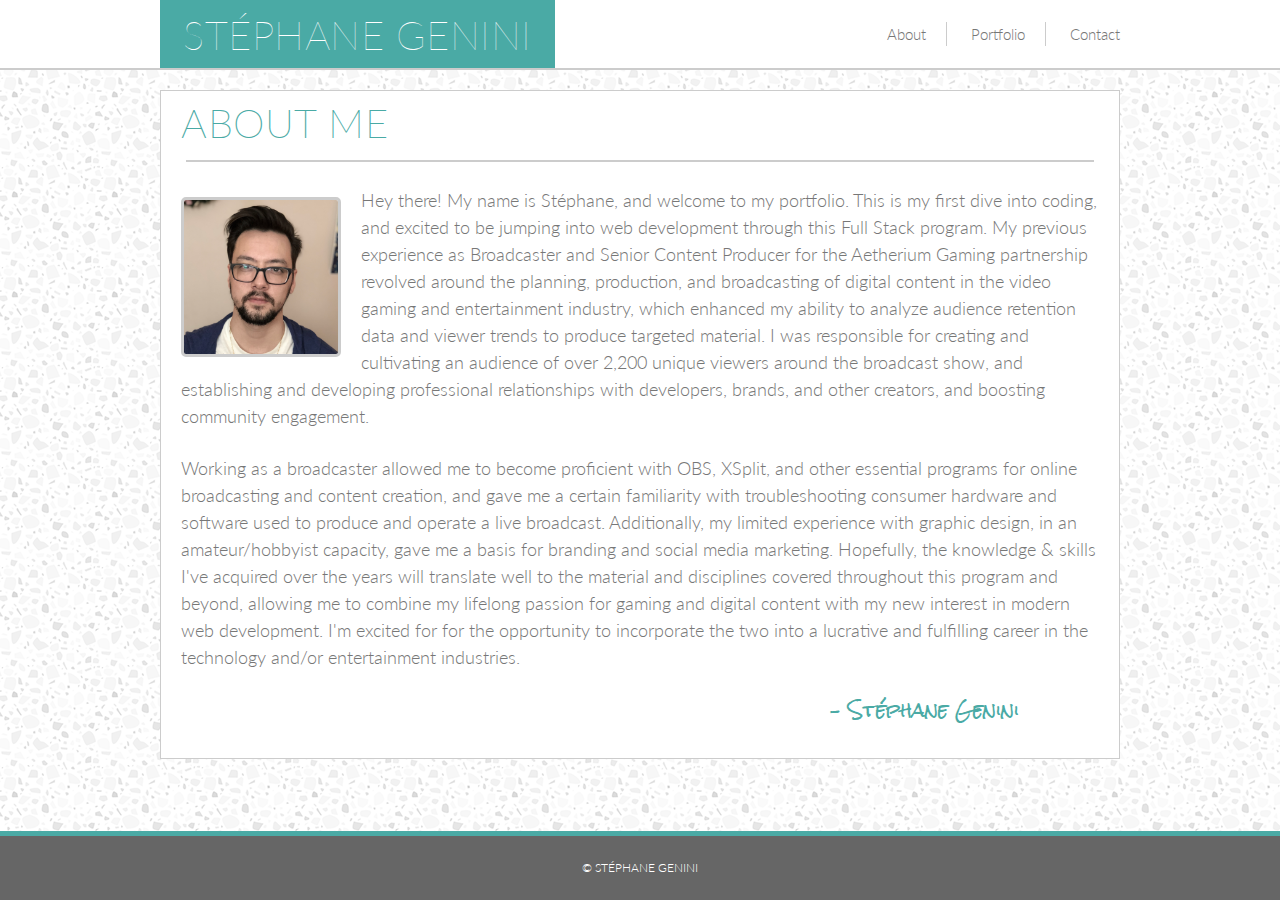
==== index.html @ 0f8a54f8 "Modify 'About Me' section to replace Lorem Ipsum with bio paragraphs and signature. Add signature id" ====
<!DOCTYPE html>
<html lang="en-us">
    <head>
        <meta charset="UTF-8">
        <title>Stéphane Genini - About</title>
        <link rel="stylesheet" href="assets/css/reset.css">
        <link rel="stylesheet" href="assets/css/style.css">
        <link rel="stylesheet" href="https://fonts.googleapis.com/css?family=Lato:100,300,400|Rock+Salt">
    </head>

    <body>
        <div class="wrapper">
            <header>
                <section class="top-bar">
                    <h1><a href="index.html">Stéphane Genini</a></h1>
                    <nav>
                        <ul>
                            <li><a href="index.html">About</a></li>
                            <li><a href="portfolio.html">Portfolio</a></li>
                            <li><a href="contact.html">Contact</a></li>
                        </ul>
                    </nav>
                </section>
            </header>

            <section id="main-bio">
                <h2>About Me</h2>
                <hr>
                <img id="bio-image" src="assets/images/face.png" alt="Stephane Genini">
                <p>Hey there! My name is Stéphane, and welcome to my portfolio. This is my first dive into coding, and excited to be jumping into web development through this Full Stack program. My previous experience as Broadcaster and Senior Content Producer for the Aetherium Gaming partnership revolved around the planning, production, and broadcasting of digital content in the video gaming and entertainment industry, which enhanced my ability to analyze audience retention data and viewer trends to produce targeted material. I was responsible for creating and cultivating an audience of over 2,200 unique viewers around the broadcast show, and establishing and developing professional relationships with developers, brands, and other creators, and boosting community engagement.</p>
                
                <p>Working as a broadcaster allowed me to become proficient with OBS, XSplit, and other essential programs for online broadcasting and content creation, and gave me a certain familiarity with troubleshooting consumer hardware and software used to produce and operate a live broadcast. Additionally, my limited experience with graphic design, in an amateur/hobbyist capacity, gave me a basis for branding and social media marketing. Hopefully, the knowledge & skills I've acquired over the years will translate well to the material and disciplines covered throughout this program and beyond, allowing me to combine my lifelong passion for gaming and digital content with my new interest in modern web development. I'm excited for for the opportunity to incorporate the two into a lucrative and fulfilling career in the technology and/or entertainment industries.</p>

                <p id="signature">
                    &ndash; Stéphane Genini
                </p>

                <!-- <p>Lorem ipsum dolor sit amet. Lugsail carouser hang the jib dead men tell no tales draught case shot swing the lead hearties furl crack Jennys tea cup. Interloper hardtack reef sails pirate Letter of Marque spirits topsail Davy Jones' Locker chase guns furl. Shrouds warp yardarm Admiral of the Black boatswain Barbary Coast scallywag ho line ahoy. Sail ho stern transom warp list measured fer yer chains belay blow the man down carouser provost. Wherry hearties pinnace blow the man down quarter jury mast case shot lookout gabion squiffy. Crimp swing the lead chandler draft grog American Main trysail snow bounty heave to. Mizzen wherry capstan skysail jib list squiffy marooned galleon tackle. Port gabion hulk parrel gangway galleon fire ship barque gun barkadeer. Rope's end wench hearties piracy loaded to the gunwalls weigh anchor galleon long clothes shrouds quarterdeck.</p> -->

            </section>

            <footer>
                <small>&copy; Stéphane Genini</small>
            </footer>
        </div>
    </body>
</html>
---- assets/css/style.css ----
* {
    box-sizing: border-box;
    /* text-align: center; */
}

body {
    font: 300 16px/22px "Lato", "Open Sans", "Helvetica Neue", Helvetica, Arial, sans-serif;
    background-image: url("../images/light-grey-terrazzo.png");
    color: #777777;
    line-height: 150%;
}

header {
    background: #fff;
    border-bottom: 2px solid #ccc;
    height: 70px;
    margin: 0 auto;
    margin-bottom: 20px;
}

.top-bar {
    width: 960px;
    margin: 0 auto;
}

section {
    width: 960px;
    /* margin: 15px auto; */
}

hr {
    margin: 25px;
    border: 1px solid #ccc;
}

h1 {
    font-family: "Lato", Times, Times New Roman, serif;
    background: #4aaaa5;
    border-bottom: 2px solid #ccc;
    padding: 23px;
    vertical-align: middle;
    float: left;
    text-align: center;
    height: 70px;
    color: #fff;
    font-weight: 100;
    font-size: 40px;
    letter-spacing: .5px;
    text-transform: uppercase;
}

h1 a {
    color: #fff;
    text-decoration: none;
}

h1:hover {
    background: #F1F1F1;
    color: #4aaaa5;
}

h1 a:hover {
    color: lightblue;
}

nav {
    text-align: right;
    padding: 20px 0;
    font-size: 15px;
    font-weight: 300;
}

nav li {
    display: inline-block;
    margin: 0 10px;
    vertical-align: middle;
    border-right: 1px solid #ccc;
    padding-right: 20px;
}

nav li:last-child {
    margin-right:0;
    padding-right: 0;
    border-right: 0;
}

nav a {
    text-decoration: none;
    color: #777;
}

nav a:hover {
    text-decoration: none;
    color: #4aaaa5;
}

section {
    background: #fff;
    margin: 0 auto;
    /* padding: 20px; */
    width: 960px;
}

h2 {
    color: #4aaaa5;
    font-family: "Lato", Times, Times New Roman, serif;
    font-weight: 200;
    font-size: 40px;
    letter-spacing: .5px;
    text-transform: uppercase;
    margin: 20px;
}

p {
    margin: 0 20px;
    font-size: 18px;
    line-height: 1.5;
    margin-bottom: 25px;
    margin-top: 0;
    /* text-align: justify; */
}

#signature {
    font-family: 'Rock Salt', cursive;
    text-align: right;
    padding-right: 80px;
    padding-bottom: 10px;
    color: #4aaaa5;
}

#bio-image {
    width: 160px;
    float: left;
    margin: 10px 20px;
    border: 3px solid #ccc;
    border-radius: 5px;
}

#main-bio, #portfolio, #contact, #connect {
    border: 1px solid #ccc;
}

#main-bio {
    /* letter-spacing: 1px; */
}

#portfolio {
    width: 960px;
    /* padding: 40px; */
    padding-bottom: 300px;
}

.container {
    width: 200px;
    height: 200px;
    border: 2px solid #ccc;
    float: left;
    margin: 15px;
}

.container:hover {
    width: 200px;
    height: 200px;
    border: 2px solid #4aaaa5;
    float: left;
    margin: 15px;
}

h3 {
    background: #4aaaa5;
    color: #fff;
    text-align: center;
    font-weight: 100;
    text-transform: uppercase;
    font-size: 16px;
    margin-top: 150px;
    padding: 5px 0;
}

h3:hover {
    background: #fff;
    color: #4aaaa5;
    text-align: center;
    font-weight: 100;
    text-transform: uppercase;
    font-size: 16px;
    margin-top: 150px;
    padding: 5px 0;
}

#hangman {
    margin-left: 30px;
    background: url(../images/hangman.jpg);
    background-size: 300px;
}

#rpg-game {
    background: url(../images/rpg-game.jpg);
    background-size: 300px;
}

#trivia-game {
    background: url(../images/trivia-game.jpg);
    background-size: 300px;
}

#rock-paper-scissors {
    background: url(../images/rock-paper-scissors.jpg);
    background-size: 300px;
}

#contact {
    float: left;
    width: 65%;
    height: 100%;
    margin-bottom: 20px;

    /* margin-left: 300px; */
}

form {
    margin-left: 20px;
    /* margin-bottom: 20px; */
}

label {
    font-size: 18px;
    /* margin-bottom: 15px; */
}

br {
    line-height: -1px;
}

input {
    width: 95%;
    padding: 8px;
    margin-bottom: 10px;
    font-family: "Lato", Times, Times New Roman, serif;
    font-size: 16px;
    color: #666;
    border: 1px solid #ccc;
}

::placeholder {
    color: #ccc;
}

textarea {
    width: 95%;
    height: 165px;
    font-family: "Lato", Times, Times New Roman, serif;
    font-size: 16px;
    resize: none;
    border: 1px solid #ccc;
    margin-bottom: 5px;
    /* letter-spacing: 1px; */
}

.size {
    width: 960px;
}

#connect {
    float: right;
    width: 30%;
}

h4 {
    color: #4aaaa5;
    font-family: "Lato", Times, Times New Roman, serif;
    font-weight: 200;
    font-size: 25px;
    letter-spacing: .5px;
    text-transform: uppercase;
    margin: 20px;
}

.icon {
    border-radius: 5px;
    width: 50px;
    height: 50px;
    border: 2px solid #ccc;
    float: left;
    margin-top: 0px;
    margin-right: 26px;
    margin-bottom: 30px;
}

.icon:hover {
    border-radius: 5px;
    width: 50px;
    height: 50px;
    border: 2px solid #4aaaa5;
    float: left;
    margin-top: 0px;
    margin-right: 26px;
    margin-bottom: 30px;
}

#github {
    background: url(../images/github.png);
    background-size: 100px;
    background-position: center;
    margin-left: 42px;
}

#linkedin {
    background: url(../images/linkedin.png);
    background-size: 50px;
    background-position: center;
}

#stackoverflow {
    background: url(../images/stackoverflow.png);
    background-size: 50px;
    background-position: center;
}


.btn {
    border-radius: 5px;
    color: #fff;
    cursor: pointer;
    display: inline-block;
    font-weight: 400;
    letter-spacing: .5px;
    margin: 0;
    text-transform: uppercase;
    background: #4aaaa5;
    margin-bottom: 10px;
    width: 20%;
}


.btn:hover {
    background: #fff;
    color: #4aaaa5;
}



footer {
    background: #666;
    color: #fff;
    position: fixed;
    right: 0;
    bottom: 0;
    left: 0;
    width: 100%;
    /* height: 60px; */
    text-align: center;
    padding: 20px;
    border-top: 5px solid #4aaaa5;
    text-transform: uppercase;
    font-size: 12px;
    letter-spacing: .5;
}
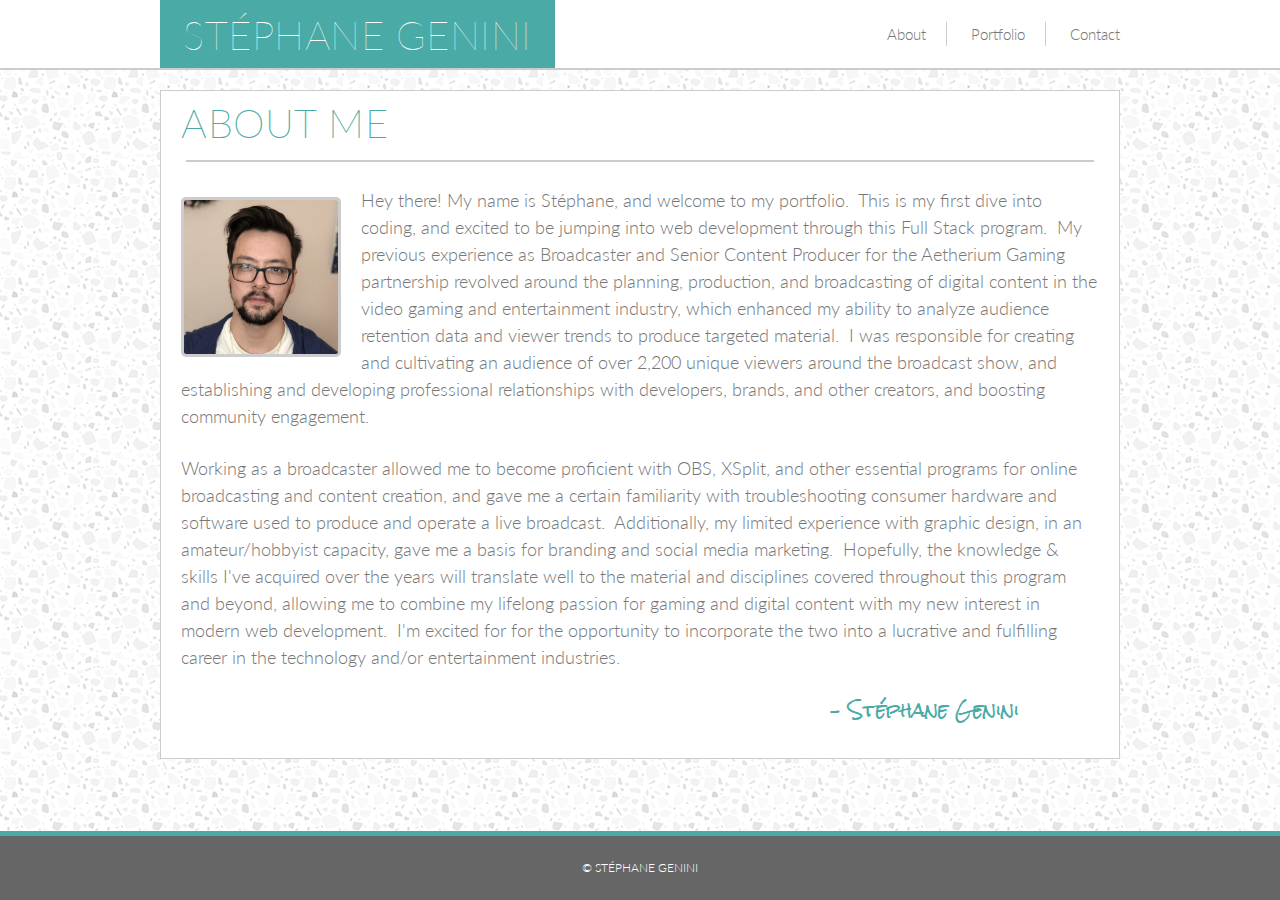
==== commit d68c95b1: "Add &nbsp; after periods in bio to make sentence separation more defined." ====
--- a/index.html
+++ b/index.html
@@ -27,15 +27,15 @@
                 <h2>About Me</h2>
                 <hr>
                 <img id="bio-image" src="assets/images/face.png" alt="Stephane Genini">
-                <p>Hey there! My name is Stéphane, and welcome to my portfolio. This is my first dive into coding, and excited to be jumping into web development through this Full Stack program. My previous experience as Broadcaster and Senior Content Producer for the Aetherium Gaming partnership revolved around the planning, production, and broadcasting of digital content in the video gaming and entertainment industry, which enhanced my ability to analyze audience retention data and viewer trends to produce targeted material. I was responsible for creating and cultivating an audience of over 2,200 unique viewers around the broadcast show, and establishing and developing professional relationships with developers, brands, and other creators, and boosting community engagement.</p>
+                <p>Hey there! My name is Stéphane, and welcome to my portfolio.&nbsp; This is my first dive into coding, and excited to be jumping into web development through this Full Stack program.&nbsp; My previous experience as Broadcaster and Senior Content Producer for the Aetherium Gaming partnership revolved around the planning, production, and broadcasting of digital content in the video gaming and entertainment industry, which enhanced my ability to analyze audience retention data and viewer trends to produce targeted material.&nbsp; I was responsible for creating and cultivating an audience of over 2,200 unique viewers around the broadcast show, and establishing and developing professional relationships with developers, brands, and other creators, and boosting community engagement.</p>
                 
-                <p>Working as a broadcaster allowed me to become proficient with OBS, XSplit, and other essential programs for online broadcasting and content creation, and gave me a certain familiarity with troubleshooting consumer hardware and software used to produce and operate a live broadcast. Additionally, my limited experience with graphic design, in an amateur/hobbyist capacity, gave me a basis for branding and social media marketing. Hopefully, the knowledge & skills I've acquired over the years will translate well to the material and disciplines covered throughout this program and beyond, allowing me to combine my lifelong passion for gaming and digital content with my new interest in modern web development. I'm excited for for the opportunity to incorporate the two into a lucrative and fulfilling career in the technology and/or entertainment industries.</p>
+                <p>Working as a broadcaster allowed me to become proficient with OBS, XSplit, and other essential programs for online broadcasting and content creation, and gave me a certain familiarity with troubleshooting consumer hardware and software used to produce and operate a live broadcast.&nbsp; Additionally, my limited experience with graphic design, in an amateur/hobbyist capacity, gave me a basis for branding and social media marketing.&nbsp; Hopefully, the knowledge & skills I've acquired over the years will translate well to the material and disciplines covered throughout this program and beyond, allowing me to combine my lifelong passion for gaming and digital content with my new interest in modern web development.&nbsp; I'm excited for for the opportunity to incorporate the two into a lucrative and fulfilling career in the technology and/or entertainment industries.</p>
 
                 <p id="signature">
                     &ndash; Stéphane Genini
                 </p>
 
-                <!-- <p>Lorem ipsum dolor sit amet. Lugsail carouser hang the jib dead men tell no tales draught case shot swing the lead hearties furl crack Jennys tea cup. Interloper hardtack reef sails pirate Letter of Marque spirits topsail Davy Jones' Locker chase guns furl. Shrouds warp yardarm Admiral of the Black boatswain Barbary Coast scallywag ho line ahoy. Sail ho stern transom warp list measured fer yer chains belay blow the man down carouser provost. Wherry hearties pinnace blow the man down quarter jury mast case shot lookout gabion squiffy. Crimp swing the lead chandler draft grog American Main trysail snow bounty heave to. Mizzen wherry capstan skysail jib list squiffy marooned galleon tackle. Port gabion hulk parrel gangway galleon fire ship barque gun barkadeer. Rope's end wench hearties piracy loaded to the gunwalls weigh anchor galleon long clothes shrouds quarterdeck.</p> -->
+                <!-- <p>Lorem ipsum dolor sit amet.&nbsp; Lugsail carouser hang the jib dead men tell no tales draught case shot swing the lead hearties furl crack Jennys tea cup.&nbsp; Interloper hardtack reef sails pirate Letter of Marque spirits topsail Davy Jones' Locker chase guns furl.&nbsp; Shrouds warp yardarm Admiral of the Black boatswain Barbary Coast scallywag ho line ahoy.&nbsp; Sail ho stern transom warp list measured fer yer chains belay blow the man down carouser provost.&nbsp; Wherry hearties pinnace blow the man down quarter jury mast case shot lookout gabion squiffy.&nbsp; Crimp swing the lead chandler draft grog American Main trysail snow bounty heave to.&nbsp; Mizzen wherry capstan skysail jib list squiffy marooned galleon tackle.&nbsp; Port gabion hulk parrel gangway galleon fire ship barque gun barkadeer.&nbsp; Rope's end wench hearties piracy loaded to the gunwalls weigh anchor galleon long clothes shrouds quarterdeck.</p> -->
 
             </section>
 
--- a/assets/css/style.css
+++ b/assets/css/style.css
@@ -34,7 +34,7 @@
 }
 
 h1 {
-    font-family: "Lato", Times, Times New Roman, serif;
+    font-family: "Lato", Times, "Times New Roman", serif;
     background: #4aaaa5;
     border-bottom: 2px solid #ccc;
     padding: 23px;
@@ -103,7 +103,7 @@
 
 h2 {
     color: #4aaaa5;
-    font-family: "Lato", Times, Times New Roman, serif;
+    font-family: "Lato", Times, "Times New Roman", serif;
     font-weight: 200;
     font-size: 40px;
     letter-spacing: .5px;
@@ -117,6 +117,7 @@
     line-height: 1.5;
     margin-bottom: 25px;
     margin-top: 0;
+    /* word-spacing: 3px; */
     /* text-align: justify; */
 }
 
@@ -228,15 +229,15 @@
     /* margin-bottom: 15px; */
 }
 
-br {
+/* br {
     line-height: -1px;
-}
+} */
 
 input {
     width: 95%;
     padding: 8px;
     margin-bottom: 10px;
-    font-family: "Lato", Times, Times New Roman, serif;
+    font-family: "Lato", Times, "Times New Roman", serif;
     font-size: 16px;
     color: #666;
     border: 1px solid #ccc;
@@ -249,7 +250,7 @@
 textarea {
     width: 95%;
     height: 165px;
-    font-family: "Lato", Times, Times New Roman, serif;
+    font-family: "Lato", Times, "Times New Roman", serif;
     font-size: 16px;
     resize: none;
     border: 1px solid #ccc;
@@ -268,7 +269,7 @@
 
 h4 {
     color: #4aaaa5;
-    font-family: "Lato", Times, Times New Roman, serif;
+    font-family: "Lato", Times, "Times New Roman", serif;
     font-weight: 200;
     font-size: 25px;
     letter-spacing: .5px;
@@ -354,5 +355,5 @@
     border-top: 5px solid #4aaaa5;
     text-transform: uppercase;
     font-size: 12px;
-    letter-spacing: .5;
-}
+    /* letter-spacing: .5em; */
+}
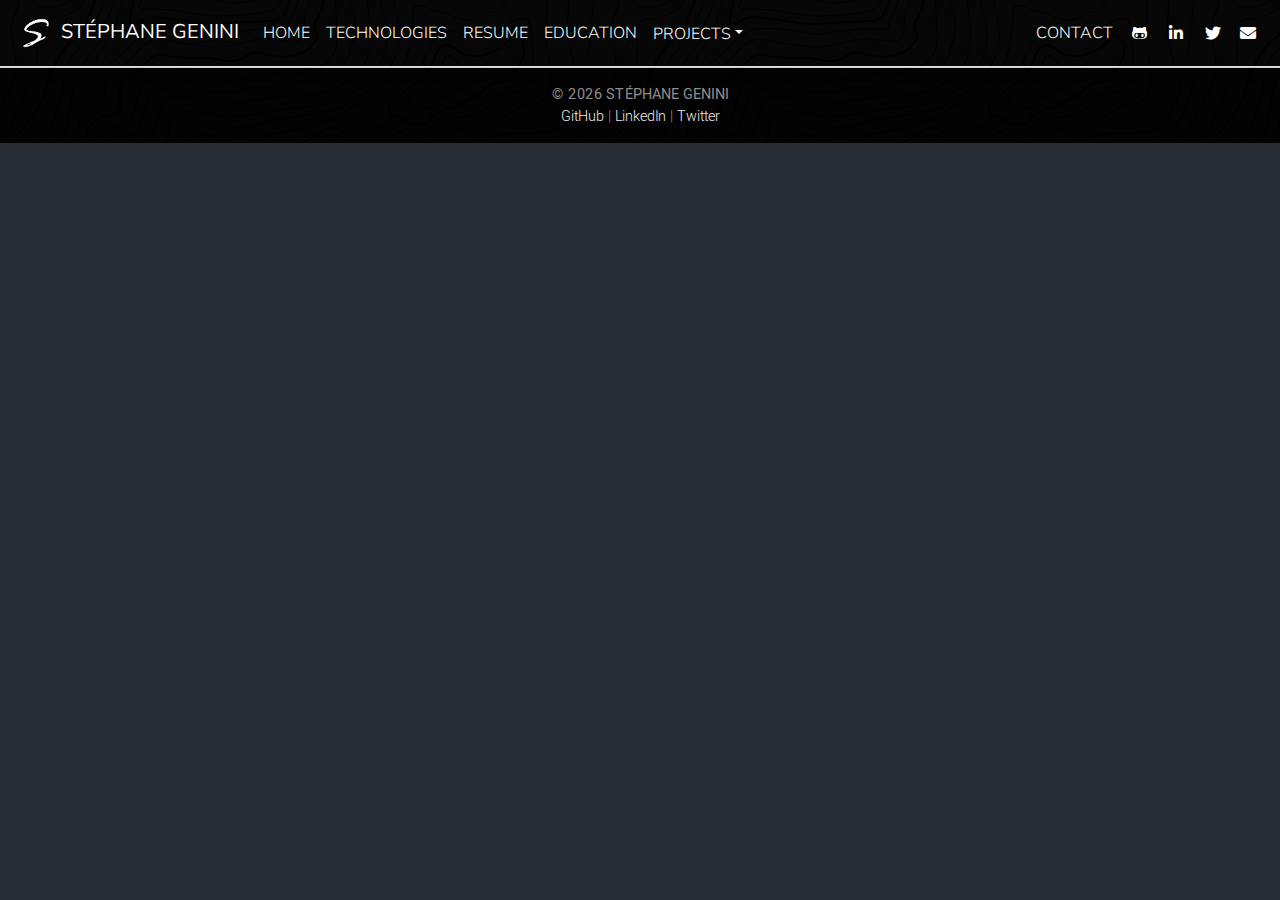
==== commit cb978ec8: "Updates" ====
--- a/index.html
+++ b/index.html
@@ -1,47 +1 @@
-<!DOCTYPE html>
-<html lang="en-us">
-    <head>
-        <meta charset="UTF-8">
-        <title>Stéphane Genini - About</title>
-        <link rel="stylesheet" href="assets/css/reset.css">
-        <link rel="stylesheet" href="assets/css/style.css">
-        <link rel="stylesheet" href="https://fonts.googleapis.com/css?family=Lato:100,300,400|Rock+Salt">
-    </head>
-
-    <body>
-        <div class="wrapper">
-            <header>
-                <section class="top-bar">
-                    <h1><a href="index.html">Stéphane Genini</a></h1>
-                    <nav>
-                        <ul>
-                            <li><a href="index.html">About</a></li>
-                            <li><a href="portfolio.html">Portfolio</a></li>
-                            <li><a href="contact.html">Contact</a></li>
-                        </ul>
-                    </nav>
-                </section>
-            </header>
-
-            <section id="main-bio">
-                <h2>About Me</h2>
-                <hr>
-                <img id="bio-image" src="assets/images/face.png" alt="Stephane Genini">
-                <p>Hey there! My name is Stéphane, and welcome to my portfolio.&nbsp; This is my first dive into coding, and excited to be jumping into web development through this Full Stack program.&nbsp; My previous experience as Broadcaster and Senior Content Producer for the Aetherium Gaming partnership revolved around the planning, production, and broadcasting of digital content in the video gaming and entertainment industry, which enhanced my ability to analyze audience retention data and viewer trends to produce targeted material.&nbsp; I was responsible for creating and cultivating an audience of over 2,200 unique viewers around the broadcast show, and establishing and developing professional relationships with developers, brands, and other creators, and boosting community engagement.</p>
-                
-                <p>Working as a broadcaster allowed me to become proficient with OBS, XSplit, and other essential programs for online broadcasting and content creation, and gave me a certain familiarity with troubleshooting consumer hardware and software used to produce and operate a live broadcast.&nbsp; Additionally, my limited experience with graphic design, in an amateur/hobbyist capacity, gave me a basis for branding and social media marketing.&nbsp; Hopefully, the knowledge & skills I've acquired over the years will translate well to the material and disciplines covered throughout this program and beyond, allowing me to combine my lifelong passion for gaming and digital content with my new interest in modern web development.&nbsp; I'm excited for for the opportunity to incorporate the two into a lucrative and fulfilling career in the technology and/or entertainment industries.</p>
-
-                <p id="signature">
-                    &ndash; Stéphane Genini
-                </p>
-
-                <!-- <p>Lorem ipsum dolor sit amet.&nbsp; Lugsail carouser hang the jib dead men tell no tales draught case shot swing the lead hearties furl crack Jennys tea cup.&nbsp; Interloper hardtack reef sails pirate Letter of Marque spirits topsail Davy Jones' Locker chase guns furl.&nbsp; Shrouds warp yardarm Admiral of the Black boatswain Barbary Coast scallywag ho line ahoy.&nbsp; Sail ho stern transom warp list measured fer yer chains belay blow the man down carouser provost.&nbsp; Wherry hearties pinnace blow the man down quarter jury mast case shot lookout gabion squiffy.&nbsp; Crimp swing the lead chandler draft grog American Main trysail snow bounty heave to.&nbsp; Mizzen wherry capstan skysail jib list squiffy marooned galleon tackle.&nbsp; Port gabion hulk parrel gangway galleon fire ship barque gun barkadeer.&nbsp; Rope's end wench hearties piracy loaded to the gunwalls weigh anchor galleon long clothes shrouds quarterdeck.</p> -->
-
-            </section>
-
-            <footer>
-                <small>&copy; Stéphane Genini</small>
-            </footer>
-        </div>
-    </body>
-</html>+<!doctype html><html lang="en"><head><meta charset="utf-8"/><link rel="shortcut icon" href="/favicon.ico"/><meta name="viewport" content="width=device-width,initial-scale=1,shrink-to-fit=no"/><meta name="theme-color" content="#000000"/><link rel="manifest" href="/manifest.json"/><link href="https://fonts.googleapis.com/css?family=Crimson+Text:400,400i,600,600i,700,700i|Lato:100,100i,300,300i,400,400i,700,700i,900,900i|Open+Sans:300,300i,400,400i,600,600i,700,700i,800,800i" rel="stylesheet"><title>Stéphane Genini</title><link href="/static/css/2.3d94d612.chunk.css" rel="stylesheet"><link href="/static/css/main.7b3b43a0.chunk.css" rel="stylesheet"></head><body><noscript>You need to enable JavaScript to see this website.</noscript><div id="root"></div><script>!function(l){function e(e){for(var r,t,n=e[0],o=e[1],u=e[2],f=0,i=[];f<n.length;f++)t=n[f],p[t]&&i.push(p[t][0]),p[t]=0;for(r in o)Object.prototype.hasOwnProperty.call(o,r)&&(l[r]=o[r]);for(s&&s(e);i.length;)i.shift()();return c.push.apply(c,u||[]),a()}function a(){for(var e,r=0;r<c.length;r++){for(var t=c[r],n=!0,o=1;o<t.length;o++){var u=t[o];0!==p[u]&&(n=!1)}n&&(c.splice(r--,1),e=f(f.s=t[0]))}return e}var t={},p={1:0},c=[];function f(e){if(t[e])return t[e].exports;var r=t[e]={i:e,l:!1,exports:{}};return l[e].call(r.exports,r,r.exports,f),r.l=!0,r.exports}f.m=l,f.c=t,f.d=function(e,r,t){f.o(e,r)||Object.defineProperty(e,r,{enumerable:!0,get:t})},f.r=function(e){"undefined"!=typeof Symbol&&Symbol.toStringTag&&Object.defineProperty(e,Symbol.toStringTag,{value:"Module"}),Object.defineProperty(e,"__esModule",{value:!0})},f.t=function(r,e){if(1&e&&(r=f(r)),8&e)return r;if(4&e&&"object"==typeof r&&r&&r.__esModule)return r;var t=Object.create(null);if(f.r(t),Object.defineProperty(t,"default",{enumerable:!0,value:r}),2&e&&"string"!=typeof r)for(var n in r)f.d(t,n,function(e){return r[e]}.bind(null,n));return t},f.n=function(e){var r=e&&e.__esModule?function(){return e.default}:function(){return e};return f.d(r,"a",r),r},f.o=function(e,r){return Object.prototype.hasOwnProperty.call(e,r)},f.p="/";var r=window.webpackJsonp=window.webpackJsonp||[],n=r.push.bind(r);r.push=e,r=r.slice();for(var o=0;o<r.length;o++)e(r[o]);var s=n;a()}([])</script><script src="/static/js/2.233b88d4.chunk.js"></script><script src="/static/js/main.604e0ac8.chunk.js"></script></body></html>--- a/static/css/2.3d94d612.chunk.css
+++ b/static/css/2.3d94d612.chunk.css
@@ -0,0 +1,58 @@
+.fa,.fab,.fal,.far,.fas{-moz-osx-font-smoothing:grayscale;-webkit-font-smoothing:antialiased;display:inline-block;font-style:normal;-webkit-font-feature-settings:normal;font-feature-settings:normal;font-variant:normal;text-rendering:auto;line-height:1}.fa-lg{font-size:1.33333em;line-height:.75em;vertical-align:-.0667em}.fa-xs{font-size:.75em}.fa-sm{font-size:.875em}.fa-1x{font-size:1em}.fa-2x{font-size:2em}.fa-3x{font-size:3em}.fa-4x{font-size:4em}.fa-5x{font-size:5em}.fa-6x{font-size:6em}.fa-7x{font-size:7em}.fa-8x{font-size:8em}.fa-9x{font-size:9em}.fa-10x{font-size:10em}.fa-fw{text-align:center;width:1.25em}.fa-ul{list-style-type:none;margin-left:2.5em;padding-left:0}.fa-ul>li{position:relative}.fa-li{left:-2em;position:absolute;text-align:center;width:2em;line-height:inherit}.fa-border{border:.08em solid #eee;border-radius:.1em;padding:.2em .25em .15em}.fa-pull-left{float:left}.fa-pull-right{float:right}.fa.fa-pull-left,.fab.fa-pull-left,.fal.fa-pull-left,.far.fa-pull-left,.fas.fa-pull-left{margin-right:.3em}.fa.fa-pull-right,.fab.fa-pull-right,.fal.fa-pull-right,.far.fa-pull-right,.fas.fa-pull-right{margin-left:.3em}.fa-spin{-webkit-animation:fa-spin 2s linear infinite;animation:fa-spin 2s linear infinite}.fa-pulse{-webkit-animation:fa-spin 1s steps(8) infinite;animation:fa-spin 1s steps(8) infinite}@-webkit-keyframes fa-spin{0%{-webkit-transform:rotate(0deg);transform:rotate(0deg)}to{-webkit-transform:rotate(1turn);transform:rotate(1turn)}}@keyframes fa-spin{0%{-webkit-transform:rotate(0deg);transform:rotate(0deg)}to{-webkit-transform:rotate(1turn);transform:rotate(1turn)}}.fa-rotate-90{-ms-filter:"progid:DXImageTransform.Microsoft.BasicImage(rotation=1)";-webkit-transform:rotate(90deg);transform:rotate(90deg)}.fa-rotate-180{-ms-filter:"progid:DXImageTransform.Microsoft.BasicImage(rotation=2)";-webkit-transform:rotate(180deg);transform:rotate(180deg)}.fa-rotate-270{-ms-filter:"progid:DXImageTransform.Microsoft.BasicImage(rotation=3)";-webkit-transform:rotate(270deg);transform:rotate(270deg)}.fa-flip-horizontal{-ms-filter:"progid:DXImageTransform.Microsoft.BasicImage(rotation=0, mirror=1)";-webkit-transform:scaleX(-1);transform:scaleX(-1)}.fa-flip-vertical{-webkit-transform:scaleY(-1);transform:scaleY(-1)}.fa-flip-both,.fa-flip-horizontal.fa-flip-vertical,.fa-flip-vertical{-ms-filter:"progid:DXImageTransform.Microsoft.BasicImage(rotation=2, mirror=1)"}.fa-flip-both,.fa-flip-horizontal.fa-flip-vertical{-webkit-transform:scale(-1);transform:scale(-1)}:root .fa-flip-both,:root .fa-flip-horizontal,:root .fa-flip-vertical,:root .fa-rotate-90,:root .fa-rotate-180,:root .fa-rotate-270{-webkit-filter:none;filter:none}.fa-stack{display:inline-block;height:2em;line-height:2em;position:relative;vertical-align:middle;width:2.5em}.fa-stack-1x,.fa-stack-2x{left:0;position:absolute;text-align:center;width:100%}.fa-stack-1x{line-height:inherit}.fa-stack-2x{font-size:2em}.fa-inverse{color:#fff}.fa-500px:before{content:"\F26E"}.fa-accessible-icon:before{content:"\F368"}.fa-accusoft:before{content:"\F369"}.fa-acquisitions-incorporated:before{content:"\F6AF"}.fa-ad:before{content:"\F641"}.fa-address-book:before{content:"\F2B9"}.fa-address-card:before{content:"\F2BB"}.fa-adjust:before{content:"\F042"}.fa-adn:before{content:"\F170"}.fa-adobe:before{content:"\F778"}.fa-adversal:before{content:"\F36A"}.fa-affiliatetheme:before{content:"\F36B"}.fa-air-freshener:before{content:"\F5D0"}.fa-algolia:before{content:"\F36C"}.fa-align-center:before{content:"\F037"}.fa-align-justify:before{content:"\F039"}.fa-align-left:before{content:"\F036"}.fa-align-right:before{content:"\F038"}.fa-alipay:before{content:"\F642"}.fa-allergies:before{content:"\F461"}.fa-amazon:before{content:"\F270"}.fa-amazon-pay:before{content:"\F42C"}.fa-ambulance:before{content:"\F0F9"}.fa-american-sign-language-interpreting:before{content:"\F2A3"}.fa-amilia:before{content:"\F36D"}.fa-anchor:before{content:"\F13D"}.fa-android:before{content:"\F17B"}.fa-angellist:before{content:"\F209"}.fa-angle-double-down:before{content:"\F103"}.fa-angle-double-left:before{content:"\F100"}.fa-angle-double-right:before{content:"\F101"}.fa-angle-double-up:before{content:"\F102"}.fa-angle-down:before{content:"\F107"}.fa-angle-left:before{content:"\F104"}.fa-angle-right:before{content:"\F105"}.fa-angle-up:before{content:"\F106"}.fa-angry:before{content:"\F556"}.fa-angrycreative:before{content:"\F36E"}.fa-angular:before{content:"\F420"}.fa-ankh:before{content:"\F644"}.fa-app-store:before{content:"\F36F"}.fa-app-store-ios:before{content:"\F370"}.fa-apper:before{content:"\F371"}.fa-apple:before{content:"\F179"}.fa-apple-alt:before{content:"\F5D1"}.fa-apple-pay:before{content:"\F415"}.fa-archive:before{content:"\F187"}.fa-archway:before{content:"\F557"}.fa-arrow-alt-circle-down:before{content:"\F358"}.fa-arrow-alt-circle-left:before{content:"\F359"}.fa-arrow-alt-circle-right:before{content:"\F35A"}.fa-arrow-alt-circle-up:before{content:"\F35B"}.fa-arrow-circle-down:before{content:"\F0AB"}.fa-arrow-circle-left:before{content:"\F0A8"}.fa-arrow-circle-right:before{content:"\F0A9"}.fa-arrow-circle-up:before{content:"\F0AA"}.fa-arrow-down:before{content:"\F063"}.fa-arrow-left:before{content:"\F060"}.fa-arrow-right:before{content:"\F061"}.fa-arrow-up:before{content:"\F062"}.fa-arrows-alt:before{content:"\F0B2"}.fa-arrows-alt-h:before{content:"\F337"}.fa-arrows-alt-v:before{content:"\F338"}.fa-artstation:before{content:"\F77A"}.fa-assistive-listening-systems:before{content:"\F2A2"}.fa-asterisk:before{content:"\F069"}.fa-asymmetrik:before{content:"\F372"}.fa-at:before{content:"\F1FA"}.fa-atlas:before{content:"\F558"}.fa-atlassian:before{content:"\F77B"}.fa-atom:before{content:"\F5D2"}.fa-audible:before{content:"\F373"}.fa-audio-description:before{content:"\F29E"}.fa-autoprefixer:before{content:"\F41C"}.fa-avianex:before{content:"\F374"}.fa-aviato:before{content:"\F421"}.fa-award:before{content:"\F559"}.fa-aws:before{content:"\F375"}.fa-baby:before{content:"\F77C"}.fa-baby-carriage:before{content:"\F77D"}.fa-backspace:before{content:"\F55A"}.fa-backward:before{content:"\F04A"}.fa-bacon:before{content:"\F7E5"}.fa-balance-scale:before{content:"\F24E"}.fa-ban:before{content:"\F05E"}.fa-band-aid:before{content:"\F462"}.fa-bandcamp:before{content:"\F2D5"}.fa-barcode:before{content:"\F02A"}.fa-bars:before{content:"\F0C9"}.fa-baseball-ball:before{content:"\F433"}.fa-basketball-ball:before{content:"\F434"}.fa-bath:before{content:"\F2CD"}.fa-battery-empty:before{content:"\F244"}.fa-battery-full:before{content:"\F240"}.fa-battery-half:before{content:"\F242"}.fa-battery-quarter:before{content:"\F243"}.fa-battery-three-quarters:before{content:"\F241"}.fa-bed:before{content:"\F236"}.fa-beer:before{content:"\F0FC"}.fa-behance:before{content:"\F1B4"}.fa-behance-square:before{content:"\F1B5"}.fa-bell:before{content:"\F0F3"}.fa-bell-slash:before{content:"\F1F6"}.fa-bezier-curve:before{content:"\F55B"}.fa-bible:before{content:"\F647"}.fa-bicycle:before{content:"\F206"}.fa-bimobject:before{content:"\F378"}.fa-binoculars:before{content:"\F1E5"}.fa-biohazard:before{content:"\F780"}.fa-birthday-cake:before{content:"\F1FD"}.fa-bitbucket:before{content:"\F171"}.fa-bitcoin:before{content:"\F379"}.fa-bity:before{content:"\F37A"}.fa-black-tie:before{content:"\F27E"}.fa-blackberry:before{content:"\F37B"}.fa-blender:before{content:"\F517"}.fa-blender-phone:before{content:"\F6B6"}.fa-blind:before{content:"\F29D"}.fa-blog:before{content:"\F781"}.fa-blogger:before{content:"\F37C"}.fa-blogger-b:before{content:"\F37D"}.fa-bluetooth:before{content:"\F293"}.fa-bluetooth-b:before{content:"\F294"}.fa-bold:before{content:"\F032"}.fa-bolt:before{content:"\F0E7"}.fa-bomb:before{content:"\F1E2"}.fa-bone:before{content:"\F5D7"}.fa-bong:before{content:"\F55C"}.fa-book:before{content:"\F02D"}.fa-book-dead:before{content:"\F6B7"}.fa-book-medical:before{content:"\F7E6"}.fa-book-open:before{content:"\F518"}.fa-book-reader:before{content:"\F5DA"}.fa-bookmark:before{content:"\F02E"}.fa-bowling-ball:before{content:"\F436"}.fa-box:before{content:"\F466"}.fa-box-open:before{content:"\F49E"}.fa-boxes:before{content:"\F468"}.fa-braille:before{content:"\F2A1"}.fa-brain:before{content:"\F5DC"}.fa-bread-slice:before{content:"\F7EC"}.fa-briefcase:before{content:"\F0B1"}.fa-briefcase-medical:before{content:"\F469"}.fa-broadcast-tower:before{content:"\F519"}.fa-broom:before{content:"\F51A"}.fa-brush:before{content:"\F55D"}.fa-btc:before{content:"\F15A"}.fa-bug:before{content:"\F188"}.fa-building:before{content:"\F1AD"}.fa-bullhorn:before{content:"\F0A1"}.fa-bullseye:before{content:"\F140"}.fa-burn:before{content:"\F46A"}.fa-buromobelexperte:before{content:"\F37F"}.fa-bus:before{content:"\F207"}.fa-bus-alt:before{content:"\F55E"}.fa-business-time:before{content:"\F64A"}.fa-buysellads:before{content:"\F20D"}.fa-calculator:before{content:"\F1EC"}.fa-calendar:before{content:"\F133"}.fa-calendar-alt:before{content:"\F073"}.fa-calendar-check:before{content:"\F274"}.fa-calendar-day:before{content:"\F783"}.fa-calendar-minus:before{content:"\F272"}.fa-calendar-plus:before{content:"\F271"}.fa-calendar-times:before{content:"\F273"}.fa-calendar-week:before{content:"\F784"}.fa-camera:before{content:"\F030"}.fa-camera-retro:before{content:"\F083"}.fa-campground:before{content:"\F6BB"}.fa-canadian-maple-leaf:before{content:"\F785"}.fa-candy-cane:before{content:"\F786"}.fa-cannabis:before{content:"\F55F"}.fa-capsules:before{content:"\F46B"}.fa-car:before{content:"\F1B9"}.fa-car-alt:before{content:"\F5DE"}.fa-car-battery:before{content:"\F5DF"}.fa-car-crash:before{content:"\F5E1"}.fa-car-side:before{content:"\F5E4"}.fa-caret-down:before{content:"\F0D7"}.fa-caret-left:before{content:"\F0D9"}.fa-caret-right:before{content:"\F0DA"}.fa-caret-square-down:before{content:"\F150"}.fa-caret-square-left:before{content:"\F191"}.fa-caret-square-right:before{content:"\F152"}.fa-caret-square-up:before{content:"\F151"}.fa-caret-up:before{content:"\F0D8"}.fa-carrot:before{content:"\F787"}.fa-cart-arrow-down:before{content:"\F218"}.fa-cart-plus:before{content:"\F217"}.fa-cash-register:before{content:"\F788"}.fa-cat:before{content:"\F6BE"}.fa-cc-amazon-pay:before{content:"\F42D"}.fa-cc-amex:before{content:"\F1F3"}.fa-cc-apple-pay:before{content:"\F416"}.fa-cc-diners-club:before{content:"\F24C"}.fa-cc-discover:before{content:"\F1F2"}.fa-cc-jcb:before{content:"\F24B"}.fa-cc-mastercard:before{content:"\F1F1"}.fa-cc-paypal:before{content:"\F1F4"}.fa-cc-stripe:before{content:"\F1F5"}.fa-cc-visa:before{content:"\F1F0"}.fa-centercode:before{content:"\F380"}.fa-centos:before{content:"\F789"}.fa-certificate:before{content:"\F0A3"}.fa-chair:before{content:"\F6C0"}.fa-chalkboard:before{content:"\F51B"}.fa-chalkboard-teacher:before{content:"\F51C"}.fa-charging-station:before{content:"\F5E7"}.fa-chart-area:before{content:"\F1FE"}.fa-chart-bar:before{content:"\F080"}.fa-chart-line:before{content:"\F201"}.fa-chart-pie:before{content:"\F200"}.fa-check:before{content:"\F00C"}.fa-check-circle:before{content:"\F058"}.fa-check-double:before{content:"\F560"}.fa-check-square:before{content:"\F14A"}.fa-cheese:before{content:"\F7EF"}.fa-chess:before{content:"\F439"}.fa-chess-bishop:before{content:"\F43A"}.fa-chess-board:before{content:"\F43C"}.fa-chess-king:before{content:"\F43F"}.fa-chess-knight:before{content:"\F441"}.fa-chess-pawn:before{content:"\F443"}.fa-chess-queen:before{content:"\F445"}.fa-chess-rook:before{content:"\F447"}.fa-chevron-circle-down:before{content:"\F13A"}.fa-chevron-circle-left:before{content:"\F137"}.fa-chevron-circle-right:before{content:"\F138"}.fa-chevron-circle-up:before{content:"\F139"}.fa-chevron-down:before{content:"\F078"}.fa-chevron-left:before{content:"\F053"}.fa-chevron-right:before{content:"\F054"}.fa-chevron-up:before{content:"\F077"}.fa-child:before{content:"\F1AE"}.fa-chrome:before{content:"\F268"}.fa-church:before{content:"\F51D"}.fa-circle:before{content:"\F111"}.fa-circle-notch:before{content:"\F1CE"}.fa-city:before{content:"\F64F"}.fa-clinic-medical:before{content:"\F7F2"}.fa-clipboard:before{content:"\F328"}.fa-clipboard-check:before{content:"\F46C"}.fa-clipboard-list:before{content:"\F46D"}.fa-clock:before{content:"\F017"}.fa-clone:before{content:"\F24D"}.fa-closed-captioning:before{content:"\F20A"}.fa-cloud:before{content:"\F0C2"}.fa-cloud-download-alt:before{content:"\F381"}.fa-cloud-meatball:before{content:"\F73B"}.fa-cloud-moon:before{content:"\F6C3"}.fa-cloud-moon-rain:before{content:"\F73C"}.fa-cloud-rain:before{content:"\F73D"}.fa-cloud-showers-heavy:before{content:"\F740"}.fa-cloud-sun:before{content:"\F6C4"}.fa-cloud-sun-rain:before{content:"\F743"}.fa-cloud-upload-alt:before{content:"\F382"}.fa-cloudscale:before{content:"\F383"}.fa-cloudsmith:before{content:"\F384"}.fa-cloudversify:before{content:"\F385"}.fa-cocktail:before{content:"\F561"}.fa-code:before{content:"\F121"}.fa-code-branch:before{content:"\F126"}.fa-codepen:before{content:"\F1CB"}.fa-codiepie:before{content:"\F284"}.fa-coffee:before{content:"\F0F4"}.fa-cog:before{content:"\F013"}.fa-cogs:before{content:"\F085"}.fa-coins:before{content:"\F51E"}.fa-columns:before{content:"\F0DB"}.fa-comment:before{content:"\F075"}.fa-comment-alt:before{content:"\F27A"}.fa-comment-dollar:before{content:"\F651"}.fa-comment-dots:before{content:"\F4AD"}.fa-comment-medical:before{content:"\F7F5"}.fa-comment-slash:before{content:"\F4B3"}.fa-comments:before{content:"\F086"}.fa-comments-dollar:before{content:"\F653"}.fa-compact-disc:before{content:"\F51F"}.fa-compass:before{content:"\F14E"}.fa-compress:before{content:"\F066"}.fa-compress-arrows-alt:before{content:"\F78C"}.fa-concierge-bell:before{content:"\F562"}.fa-confluence:before{content:"\F78D"}.fa-connectdevelop:before{content:"\F20E"}.fa-contao:before{content:"\F26D"}.fa-cookie:before{content:"\F563"}.fa-cookie-bite:before{content:"\F564"}.fa-copy:before{content:"\F0C5"}.fa-copyright:before{content:"\F1F9"}.fa-couch:before{content:"\F4B8"}.fa-cpanel:before{content:"\F388"}.fa-creative-commons:before{content:"\F25E"}.fa-creative-commons-by:before{content:"\F4E7"}.fa-creative-commons-nc:before{content:"\F4E8"}.fa-creative-commons-nc-eu:before{content:"\F4E9"}.fa-creative-commons-nc-jp:before{content:"\F4EA"}.fa-creative-commons-nd:before{content:"\F4EB"}.fa-creative-commons-pd:before{content:"\F4EC"}.fa-creative-commons-pd-alt:before{content:"\F4ED"}.fa-creative-commons-remix:before{content:"\F4EE"}.fa-creative-commons-sa:before{content:"\F4EF"}.fa-creative-commons-sampling:before{content:"\F4F0"}.fa-creative-commons-sampling-plus:before{content:"\F4F1"}.fa-creative-commons-share:before{content:"\F4F2"}.fa-creative-commons-zero:before{content:"\F4F3"}.fa-credit-card:before{content:"\F09D"}.fa-critical-role:before{content:"\F6C9"}.fa-crop:before{content:"\F125"}.fa-crop-alt:before{content:"\F565"}.fa-cross:before{content:"\F654"}.fa-crosshairs:before{content:"\F05B"}.fa-crow:before{content:"\F520"}.fa-crown:before{content:"\F521"}.fa-crutch:before{content:"\F7F7"}.fa-css3:before{content:"\F13C"}.fa-css3-alt:before{content:"\F38B"}.fa-cube:before{content:"\F1B2"}.fa-cubes:before{content:"\F1B3"}.fa-cut:before{content:"\F0C4"}.fa-cuttlefish:before{content:"\F38C"}.fa-d-and-d:before{content:"\F38D"}.fa-d-and-d-beyond:before{content:"\F6CA"}.fa-dashcube:before{content:"\F210"}.fa-database:before{content:"\F1C0"}.fa-deaf:before{content:"\F2A4"}.fa-delicious:before{content:"\F1A5"}.fa-democrat:before{content:"\F747"}.fa-deploydog:before{content:"\F38E"}.fa-deskpro:before{content:"\F38F"}.fa-desktop:before{content:"\F108"}.fa-dev:before{content:"\F6CC"}.fa-deviantart:before{content:"\F1BD"}.fa-dharmachakra:before{content:"\F655"}.fa-dhl:before{content:"\F790"}.fa-diagnoses:before{content:"\F470"}.fa-diaspora:before{content:"\F791"}.fa-dice:before{content:"\F522"}.fa-dice-d20:before{content:"\F6CF"}.fa-dice-d6:before{content:"\F6D1"}.fa-dice-five:before{content:"\F523"}.fa-dice-four:before{content:"\F524"}.fa-dice-one:before{content:"\F525"}.fa-dice-six:before{content:"\F526"}.fa-dice-three:before{content:"\F527"}.fa-dice-two:before{content:"\F528"}.fa-digg:before{content:"\F1A6"}.fa-digital-ocean:before{content:"\F391"}.fa-digital-tachograph:before{content:"\F566"}.fa-directions:before{content:"\F5EB"}.fa-discord:before{content:"\F392"}.fa-discourse:before{content:"\F393"}.fa-divide:before{content:"\F529"}.fa-dizzy:before{content:"\F567"}.fa-dna:before{content:"\F471"}.fa-dochub:before{content:"\F394"}.fa-docker:before{content:"\F395"}.fa-dog:before{content:"\F6D3"}.fa-dollar-sign:before{content:"\F155"}.fa-dolly:before{content:"\F472"}.fa-dolly-flatbed:before{content:"\F474"}.fa-donate:before{content:"\F4B9"}.fa-door-closed:before{content:"\F52A"}.fa-door-open:before{content:"\F52B"}.fa-dot-circle:before{content:"\F192"}.fa-dove:before{content:"\F4BA"}.fa-download:before{content:"\F019"}.fa-draft2digital:before{content:"\F396"}.fa-drafting-compass:before{content:"\F568"}.fa-dragon:before{content:"\F6D5"}.fa-draw-polygon:before{content:"\F5EE"}.fa-dribbble:before{content:"\F17D"}.fa-dribbble-square:before{content:"\F397"}.fa-dropbox:before{content:"\F16B"}.fa-drum:before{content:"\F569"}.fa-drum-steelpan:before{content:"\F56A"}.fa-drumstick-bite:before{content:"\F6D7"}.fa-drupal:before{content:"\F1A9"}.fa-dumbbell:before{content:"\F44B"}.fa-dumpster:before{content:"\F793"}.fa-dumpster-fire:before{content:"\F794"}.fa-dungeon:before{content:"\F6D9"}.fa-dyalog:before{content:"\F399"}.fa-earlybirds:before{content:"\F39A"}.fa-ebay:before{content:"\F4F4"}.fa-edge:before{content:"\F282"}.fa-edit:before{content:"\F044"}.fa-egg:before{content:"\F7FB"}.fa-eject:before{content:"\F052"}.fa-elementor:before{content:"\F430"}.fa-ellipsis-h:before{content:"\F141"}.fa-ellipsis-v:before{content:"\F142"}.fa-ello:before{content:"\F5F1"}.fa-ember:before{content:"\F423"}.fa-empire:before{content:"\F1D1"}.fa-envelope:before{content:"\F0E0"}.fa-envelope-open:before{content:"\F2B6"}.fa-envelope-open-text:before{content:"\F658"}.fa-envelope-square:before{content:"\F199"}.fa-envira:before{content:"\F299"}.fa-equals:before{content:"\F52C"}.fa-eraser:before{content:"\F12D"}.fa-erlang:before{content:"\F39D"}.fa-ethereum:before{content:"\F42E"}.fa-ethernet:before{content:"\F796"}.fa-etsy:before{content:"\F2D7"}.fa-euro-sign:before{content:"\F153"}.fa-exchange-alt:before{content:"\F362"}.fa-exclamation:before{content:"\F12A"}.fa-exclamation-circle:before{content:"\F06A"}.fa-exclamation-triangle:before{content:"\F071"}.fa-expand:before{content:"\F065"}.fa-expand-arrows-alt:before{content:"\F31E"}.fa-expeditedssl:before{content:"\F23E"}.fa-external-link-alt:before{content:"\F35D"}.fa-external-link-square-alt:before{content:"\F360"}.fa-eye:before{content:"\F06E"}.fa-eye-dropper:before{content:"\F1FB"}.fa-eye-slash:before{content:"\F070"}.fa-facebook:before{content:"\F09A"}.fa-facebook-f:before{content:"\F39E"}.fa-facebook-messenger:before{content:"\F39F"}.fa-facebook-square:before{content:"\F082"}.fa-fantasy-flight-games:before{content:"\F6DC"}.fa-fast-backward:before{content:"\F049"}.fa-fast-forward:before{content:"\F050"}.fa-fax:before{content:"\F1AC"}.fa-feather:before{content:"\F52D"}.fa-feather-alt:before{content:"\F56B"}.fa-fedex:before{content:"\F797"}.fa-fedora:before{content:"\F798"}.fa-female:before{content:"\F182"}.fa-fighter-jet:before{content:"\F0FB"}.fa-figma:before{content:"\F799"}.fa-file:before{content:"\F15B"}.fa-file-alt:before{content:"\F15C"}.fa-file-archive:before{content:"\F1C6"}.fa-file-audio:before{content:"\F1C7"}.fa-file-code:before{content:"\F1C9"}.fa-file-contract:before{content:"\F56C"}.fa-file-csv:before{content:"\F6DD"}.fa-file-download:before{content:"\F56D"}.fa-file-excel:before{content:"\F1C3"}.fa-file-export:before{content:"\F56E"}.fa-file-image:before{content:"\F1C5"}.fa-file-import:before{content:"\F56F"}.fa-file-invoice:before{content:"\F570"}.fa-file-invoice-dollar:before{content:"\F571"}.fa-file-medical:before{content:"\F477"}.fa-file-medical-alt:before{content:"\F478"}.fa-file-pdf:before{content:"\F1C1"}.fa-file-powerpoint:before{content:"\F1C4"}.fa-file-prescription:before{content:"\F572"}.fa-file-signature:before{content:"\F573"}.fa-file-upload:before{content:"\F574"}.fa-file-video:before{content:"\F1C8"}.fa-file-word:before{content:"\F1C2"}.fa-fill:before{content:"\F575"}.fa-fill-drip:before{content:"\F576"}.fa-film:before{content:"\F008"}.fa-filter:before{content:"\F0B0"}.fa-fingerprint:before{content:"\F577"}.fa-fire:before{content:"\F06D"}.fa-fire-alt:before{content:"\F7E4"}.fa-fire-extinguisher:before{content:"\F134"}.fa-firefox:before{content:"\F269"}.fa-first-aid:before{content:"\F479"}.fa-first-order:before{content:"\F2B0"}.fa-first-order-alt:before{content:"\F50A"}.fa-firstdraft:before{content:"\F3A1"}.fa-fish:before{content:"\F578"}.fa-fist-raised:before{content:"\F6DE"}.fa-flag:before{content:"\F024"}.fa-flag-checkered:before{content:"\F11E"}.fa-flag-usa:before{content:"\F74D"}.fa-flask:before{content:"\F0C3"}.fa-flickr:before{content:"\F16E"}.fa-flipboard:before{content:"\F44D"}.fa-flushed:before{content:"\F579"}.fa-fly:before{content:"\F417"}.fa-folder:before{content:"\F07B"}.fa-folder-minus:before{content:"\F65D"}.fa-folder-open:before{content:"\F07C"}.fa-folder-plus:before{content:"\F65E"}.fa-font:before{content:"\F031"}.fa-font-awesome:before{content:"\F2B4"}.fa-font-awesome-alt:before{content:"\F35C"}.fa-font-awesome-flag:before{content:"\F425"}.fa-font-awesome-logo-full:before{content:"\F4E6"}.fa-fonticons:before{content:"\F280"}.fa-fonticons-fi:before{content:"\F3A2"}.fa-football-ball:before{content:"\F44E"}.fa-fort-awesome:before{content:"\F286"}.fa-fort-awesome-alt:before{content:"\F3A3"}.fa-forumbee:before{content:"\F211"}.fa-forward:before{content:"\F04E"}.fa-foursquare:before{content:"\F180"}.fa-free-code-camp:before{content:"\F2C5"}.fa-freebsd:before{content:"\F3A4"}.fa-frog:before{content:"\F52E"}.fa-frown:before{content:"\F119"}.fa-frown-open:before{content:"\F57A"}.fa-fulcrum:before{content:"\F50B"}.fa-funnel-dollar:before{content:"\F662"}.fa-futbol:before{content:"\F1E3"}.fa-galactic-republic:before{content:"\F50C"}.fa-galactic-senate:before{content:"\F50D"}.fa-gamepad:before{content:"\F11B"}.fa-gas-pump:before{content:"\F52F"}.fa-gavel:before{content:"\F0E3"}.fa-gem:before{content:"\F3A5"}.fa-genderless:before{content:"\F22D"}.fa-get-pocket:before{content:"\F265"}.fa-gg:before{content:"\F260"}.fa-gg-circle:before{content:"\F261"}.fa-ghost:before{content:"\F6E2"}.fa-gift:before{content:"\F06B"}.fa-gifts:before{content:"\F79C"}.fa-git:before{content:"\F1D3"}.fa-git-square:before{content:"\F1D2"}.fa-github:before{content:"\F09B"}.fa-github-alt:before{content:"\F113"}.fa-github-square:before{content:"\F092"}.fa-gitkraken:before{content:"\F3A6"}.fa-gitlab:before{content:"\F296"}.fa-gitter:before{content:"\F426"}.fa-glass-cheers:before{content:"\F79F"}.fa-glass-martini:before{content:"\F000"}.fa-glass-martini-alt:before{content:"\F57B"}.fa-glass-whiskey:before{content:"\F7A0"}.fa-glasses:before{content:"\F530"}.fa-glide:before{content:"\F2A5"}.fa-glide-g:before{content:"\F2A6"}.fa-globe:before{content:"\F0AC"}.fa-globe-africa:before{content:"\F57C"}.fa-globe-americas:before{content:"\F57D"}.fa-globe-asia:before{content:"\F57E"}.fa-globe-europe:before{content:"\F7A2"}.fa-gofore:before{content:"\F3A7"}.fa-golf-ball:before{content:"\F450"}.fa-goodreads:before{content:"\F3A8"}.fa-goodreads-g:before{content:"\F3A9"}.fa-google:before{content:"\F1A0"}.fa-google-drive:before{content:"\F3AA"}.fa-google-play:before{content:"\F3AB"}.fa-google-plus:before{content:"\F2B3"}.fa-google-plus-g:before{content:"\F0D5"}.fa-google-plus-square:before{content:"\F0D4"}.fa-google-wallet:before{content:"\F1EE"}.fa-gopuram:before{content:"\F664"}.fa-graduation-cap:before{content:"\F19D"}.fa-gratipay:before{content:"\F184"}.fa-grav:before{content:"\F2D6"}.fa-greater-than:before{content:"\F531"}.fa-greater-than-equal:before{content:"\F532"}.fa-grimace:before{content:"\F57F"}.fa-grin:before{content:"\F580"}.fa-grin-alt:before{content:"\F581"}.fa-grin-beam:before{content:"\F582"}.fa-grin-beam-sweat:before{content:"\F583"}.fa-grin-hearts:before{content:"\F584"}.fa-grin-squint:before{content:"\F585"}.fa-grin-squint-tears:before{content:"\F586"}.fa-grin-stars:before{content:"\F587"}.fa-grin-tears:before{content:"\F588"}.fa-grin-tongue:before{content:"\F589"}.fa-grin-tongue-squint:before{content:"\F58A"}.fa-grin-tongue-wink:before{content:"\F58B"}.fa-grin-wink:before{content:"\F58C"}.fa-grip-horizontal:before{content:"\F58D"}.fa-grip-lines:before{content:"\F7A4"}.fa-grip-lines-vertical:before{content:"\F7A5"}.fa-grip-vertical:before{content:"\F58E"}.fa-gripfire:before{content:"\F3AC"}.fa-grunt:before{content:"\F3AD"}.fa-guitar:before{content:"\F7A6"}.fa-gulp:before{content:"\F3AE"}.fa-h-square:before{content:"\F0FD"}.fa-hacker-news:before{content:"\F1D4"}.fa-hacker-news-square:before{content:"\F3AF"}.fa-hackerrank:before{content:"\F5F7"}.fa-hamburger:before{content:"\F805"}.fa-hammer:before{content:"\F6E3"}.fa-hamsa:before{content:"\F665"}.fa-hand-holding:before{content:"\F4BD"}.fa-hand-holding-heart:before{content:"\F4BE"}.fa-hand-holding-usd:before{content:"\F4C0"}.fa-hand-lizard:before{content:"\F258"}.fa-hand-middle-finger:before{content:"\F806"}.fa-hand-paper:before{content:"\F256"}.fa-hand-peace:before{content:"\F25B"}.fa-hand-point-down:before{content:"\F0A7"}.fa-hand-point-left:before{content:"\F0A5"}.fa-hand-point-right:before{content:"\F0A4"}.fa-hand-point-up:before{content:"\F0A6"}.fa-hand-pointer:before{content:"\F25A"}.fa-hand-rock:before{content:"\F255"}.fa-hand-scissors:before{content:"\F257"}.fa-hand-spock:before{content:"\F259"}.fa-hands:before{content:"\F4C2"}.fa-hands-helping:before{content:"\F4C4"}.fa-handshake:before{content:"\F2B5"}.fa-hanukiah:before{content:"\F6E6"}.fa-hard-hat:before{content:"\F807"}.fa-hashtag:before{content:"\F292"}.fa-hat-wizard:before{content:"\F6E8"}.fa-haykal:before{content:"\F666"}.fa-hdd:before{content:"\F0A0"}.fa-heading:before{content:"\F1DC"}.fa-headphones:before{content:"\F025"}.fa-headphones-alt:before{content:"\F58F"}.fa-headset:before{content:"\F590"}.fa-heart:before{content:"\F004"}.fa-heart-broken:before{content:"\F7A9"}.fa-heartbeat:before{content:"\F21E"}.fa-helicopter:before{content:"\F533"}.fa-highlighter:before{content:"\F591"}.fa-hiking:before{content:"\F6EC"}.fa-hippo:before{content:"\F6ED"}.fa-hips:before{content:"\F452"}.fa-hire-a-helper:before{content:"\F3B0"}.fa-history:before{content:"\F1DA"}.fa-hockey-puck:before{content:"\F453"}.fa-holly-berry:before{content:"\F7AA"}.fa-home:before{content:"\F015"}.fa-hooli:before{content:"\F427"}.fa-hornbill:before{content:"\F592"}.fa-horse:before{content:"\F6F0"}.fa-horse-head:before{content:"\F7AB"}.fa-hospital:before{content:"\F0F8"}.fa-hospital-alt:before{content:"\F47D"}.fa-hospital-symbol:before{content:"\F47E"}.fa-hot-tub:before{content:"\F593"}.fa-hotdog:before{content:"\F80F"}.fa-hotel:before{content:"\F594"}.fa-hotjar:before{content:"\F3B1"}.fa-hourglass:before{content:"\F254"}.fa-hourglass-end:before{content:"\F253"}.fa-hourglass-half:before{content:"\F252"}.fa-hourglass-start:before{content:"\F251"}.fa-house-damage:before{content:"\F6F1"}.fa-houzz:before{content:"\F27C"}.fa-hryvnia:before{content:"\F6F2"}.fa-html5:before{content:"\F13B"}.fa-hubspot:before{content:"\F3B2"}.fa-i-cursor:before{content:"\F246"}.fa-ice-cream:before{content:"\F810"}.fa-icicles:before{content:"\F7AD"}.fa-id-badge:before{content:"\F2C1"}.fa-id-card:before{content:"\F2C2"}.fa-id-card-alt:before{content:"\F47F"}.fa-igloo:before{content:"\F7AE"}.fa-image:before{content:"\F03E"}.fa-images:before{content:"\F302"}.fa-imdb:before{content:"\F2D8"}.fa-inbox:before{content:"\F01C"}.fa-indent:before{content:"\F03C"}.fa-industry:before{content:"\F275"}.fa-infinity:before{content:"\F534"}.fa-info:before{content:"\F129"}.fa-info-circle:before{content:"\F05A"}.fa-instagram:before{content:"\F16D"}.fa-intercom:before{content:"\F7AF"}.fa-internet-explorer:before{content:"\F26B"}.fa-invision:before{content:"\F7B0"}.fa-ioxhost:before{content:"\F208"}.fa-italic:before{content:"\F033"}.fa-itunes:before{content:"\F3B4"}.fa-itunes-note:before{content:"\F3B5"}.fa-java:before{content:"\F4E4"}.fa-jedi:before{content:"\F669"}.fa-jedi-order:before{content:"\F50E"}.fa-jenkins:before{content:"\F3B6"}.fa-jira:before{content:"\F7B1"}.fa-joget:before{content:"\F3B7"}.fa-joint:before{content:"\F595"}.fa-joomla:before{content:"\F1AA"}.fa-journal-whills:before{content:"\F66A"}.fa-js:before{content:"\F3B8"}.fa-js-square:before{content:"\F3B9"}.fa-jsfiddle:before{content:"\F1CC"}.fa-kaaba:before{content:"\F66B"}.fa-kaggle:before{content:"\F5FA"}.fa-key:before{content:"\F084"}.fa-keybase:before{content:"\F4F5"}.fa-keyboard:before{content:"\F11C"}.fa-keycdn:before{content:"\F3BA"}.fa-khanda:before{content:"\F66D"}.fa-kickstarter:before{content:"\F3BB"}.fa-kickstarter-k:before{content:"\F3BC"}.fa-kiss:before{content:"\F596"}.fa-kiss-beam:before{content:"\F597"}.fa-kiss-wink-heart:before{content:"\F598"}.fa-kiwi-bird:before{content:"\F535"}.fa-korvue:before{content:"\F42F"}.fa-landmark:before{content:"\F66F"}.fa-language:before{content:"\F1AB"}.fa-laptop:before{content:"\F109"}.fa-laptop-code:before{content:"\F5FC"}.fa-laptop-medical:before{content:"\F812"}.fa-laravel:before{content:"\F3BD"}.fa-lastfm:before{content:"\F202"}.fa-lastfm-square:before{content:"\F203"}.fa-laugh:before{content:"\F599"}.fa-laugh-beam:before{content:"\F59A"}.fa-laugh-squint:before{content:"\F59B"}.fa-laugh-wink:before{content:"\F59C"}.fa-layer-group:before{content:"\F5FD"}.fa-leaf:before{content:"\F06C"}.fa-leanpub:before{content:"\F212"}.fa-lemon:before{content:"\F094"}.fa-less:before{content:"\F41D"}.fa-less-than:before{content:"\F536"}.fa-less-than-equal:before{content:"\F537"}.fa-level-down-alt:before{content:"\F3BE"}.fa-level-up-alt:before{content:"\F3BF"}.fa-life-ring:before{content:"\F1CD"}.fa-lightbulb:before{content:"\F0EB"}.fa-line:before{content:"\F3C0"}.fa-link:before{content:"\F0C1"}.fa-linkedin:before{content:"\F08C"}.fa-linkedin-in:before{content:"\F0E1"}.fa-linode:before{content:"\F2B8"}.fa-linux:before{content:"\F17C"}.fa-lira-sign:before{content:"\F195"}.fa-list:before{content:"\F03A"}.fa-list-alt:before{content:"\F022"}.fa-list-ol:before{content:"\F0CB"}.fa-list-ul:before{content:"\F0CA"}.fa-location-arrow:before{content:"\F124"}.fa-lock:before{content:"\F023"}.fa-lock-open:before{content:"\F3C1"}.fa-long-arrow-alt-down:before{content:"\F309"}.fa-long-arrow-alt-left:before{content:"\F30A"}.fa-long-arrow-alt-right:before{content:"\F30B"}.fa-long-arrow-alt-up:before{content:"\F30C"}.fa-low-vision:before{content:"\F2A8"}.fa-luggage-cart:before{content:"\F59D"}.fa-lyft:before{content:"\F3C3"}.fa-magento:before{content:"\F3C4"}.fa-magic:before{content:"\F0D0"}.fa-magnet:before{content:"\F076"}.fa-mail-bulk:before{content:"\F674"}.fa-mailchimp:before{content:"\F59E"}.fa-male:before{content:"\F183"}.fa-mandalorian:before{content:"\F50F"}.fa-map:before{content:"\F279"}.fa-map-marked:before{content:"\F59F"}.fa-map-marked-alt:before{content:"\F5A0"}.fa-map-marker:before{content:"\F041"}.fa-map-marker-alt:before{content:"\F3C5"}.fa-map-pin:before{content:"\F276"}.fa-map-signs:before{content:"\F277"}.fa-markdown:before{content:"\F60F"}.fa-marker:before{content:"\F5A1"}.fa-mars:before{content:"\F222"}.fa-mars-double:before{content:"\F227"}.fa-mars-stroke:before{content:"\F229"}.fa-mars-stroke-h:before{content:"\F22B"}.fa-mars-stroke-v:before{content:"\F22A"}.fa-mask:before{content:"\F6FA"}.fa-mastodon:before{content:"\F4F6"}.fa-maxcdn:before{content:"\F136"}.fa-medal:before{content:"\F5A2"}.fa-medapps:before{content:"\F3C6"}.fa-medium:before{content:"\F23A"}.fa-medium-m:before{content:"\F3C7"}.fa-medkit:before{content:"\F0FA"}.fa-medrt:before{content:"\F3C8"}.fa-meetup:before{content:"\F2E0"}.fa-megaport:before{content:"\F5A3"}.fa-meh:before{content:"\F11A"}.fa-meh-blank:before{content:"\F5A4"}.fa-meh-rolling-eyes:before{content:"\F5A5"}.fa-memory:before{content:"\F538"}.fa-mendeley:before{content:"\F7B3"}.fa-menorah:before{content:"\F676"}.fa-mercury:before{content:"\F223"}.fa-meteor:before{content:"\F753"}.fa-microchip:before{content:"\F2DB"}.fa-microphone:before{content:"\F130"}.fa-microphone-alt:before{content:"\F3C9"}.fa-microphone-alt-slash:before{content:"\F539"}.fa-microphone-slash:before{content:"\F131"}.fa-microscope:before{content:"\F610"}.fa-microsoft:before{content:"\F3CA"}.fa-minus:before{content:"\F068"}.fa-minus-circle:before{content:"\F056"}.fa-minus-square:before{content:"\F146"}.fa-mitten:before{content:"\F7B5"}.fa-mix:before{content:"\F3CB"}.fa-mixcloud:before{content:"\F289"}.fa-mizuni:before{content:"\F3CC"}.fa-mobile:before{content:"\F10B"}.fa-mobile-alt:before{content:"\F3CD"}.fa-modx:before{content:"\F285"}.fa-monero:before{content:"\F3D0"}.fa-money-bill:before{content:"\F0D6"}.fa-money-bill-alt:before{content:"\F3D1"}.fa-money-bill-wave:before{content:"\F53A"}.fa-money-bill-wave-alt:before{content:"\F53B"}.fa-money-check:before{content:"\F53C"}.fa-money-check-alt:before{content:"\F53D"}.fa-monument:before{content:"\F5A6"}.fa-moon:before{content:"\F186"}.fa-mortar-pestle:before{content:"\F5A7"}.fa-mosque:before{content:"\F678"}.fa-motorcycle:before{content:"\F21C"}.fa-mountain:before{content:"\F6FC"}.fa-mouse-pointer:before{content:"\F245"}.fa-mug-hot:before{content:"\F7B6"}.fa-music:before{content:"\F001"}.fa-napster:before{content:"\F3D2"}.fa-neos:before{content:"\F612"}.fa-network-wired:before{content:"\F6FF"}.fa-neuter:before{content:"\F22C"}.fa-newspaper:before{content:"\F1EA"}.fa-nimblr:before{content:"\F5A8"}.fa-nintendo-switch:before{content:"\F418"}.fa-node:before{content:"\F419"}.fa-node-js:before{content:"\F3D3"}.fa-not-equal:before{content:"\F53E"}.fa-notes-medical:before{content:"\F481"}.fa-npm:before{content:"\F3D4"}.fa-ns8:before{content:"\F3D5"}.fa-nutritionix:before{content:"\F3D6"}.fa-object-group:before{content:"\F247"}.fa-object-ungroup:before{content:"\F248"}.fa-odnoklassniki:before{content:"\F263"}.fa-odnoklassniki-square:before{content:"\F264"}.fa-oil-can:before{content:"\F613"}.fa-old-republic:before{content:"\F510"}.fa-om:before{content:"\F679"}.fa-opencart:before{content:"\F23D"}.fa-openid:before{content:"\F19B"}.fa-opera:before{content:"\F26A"}.fa-optin-monster:before{content:"\F23C"}.fa-osi:before{content:"\F41A"}.fa-otter:before{content:"\F700"}.fa-outdent:before{content:"\F03B"}.fa-page4:before{content:"\F3D7"}.fa-pagelines:before{content:"\F18C"}.fa-pager:before{content:"\F815"}.fa-paint-brush:before{content:"\F1FC"}.fa-paint-roller:before{content:"\F5AA"}.fa-palette:before{content:"\F53F"}.fa-palfed:before{content:"\F3D8"}.fa-pallet:before{content:"\F482"}.fa-paper-plane:before{content:"\F1D8"}.fa-paperclip:before{content:"\F0C6"}.fa-parachute-box:before{content:"\F4CD"}.fa-paragraph:before{content:"\F1DD"}.fa-parking:before{content:"\F540"}.fa-passport:before{content:"\F5AB"}.fa-pastafarianism:before{content:"\F67B"}.fa-paste:before{content:"\F0EA"}.fa-patreon:before{content:"\F3D9"}.fa-pause:before{content:"\F04C"}.fa-pause-circle:before{content:"\F28B"}.fa-paw:before{content:"\F1B0"}.fa-paypal:before{content:"\F1ED"}.fa-peace:before{content:"\F67C"}.fa-pen:before{content:"\F304"}.fa-pen-alt:before{content:"\F305"}.fa-pen-fancy:before{content:"\F5AC"}.fa-pen-nib:before{content:"\F5AD"}.fa-pen-square:before{content:"\F14B"}.fa-pencil-alt:before{content:"\F303"}.fa-pencil-ruler:before{content:"\F5AE"}.fa-penny-arcade:before{content:"\F704"}.fa-people-carry:before{content:"\F4CE"}.fa-pepper-hot:before{content:"\F816"}.fa-percent:before{content:"\F295"}.fa-percentage:before{content:"\F541"}.fa-periscope:before{content:"\F3DA"}.fa-person-booth:before{content:"\F756"}.fa-phabricator:before{content:"\F3DB"}.fa-phoenix-framework:before{content:"\F3DC"}.fa-phoenix-squadron:before{content:"\F511"}.fa-phone:before{content:"\F095"}.fa-phone-slash:before{content:"\F3DD"}.fa-phone-square:before{content:"\F098"}.fa-phone-volume:before{content:"\F2A0"}.fa-php:before{content:"\F457"}.fa-pied-piper:before{content:"\F2AE"}.fa-pied-piper-alt:before{content:"\F1A8"}.fa-pied-piper-hat:before{content:"\F4E5"}.fa-pied-piper-pp:before{content:"\F1A7"}.fa-piggy-bank:before{content:"\F4D3"}.fa-pills:before{content:"\F484"}.fa-pinterest:before{content:"\F0D2"}.fa-pinterest-p:before{content:"\F231"}.fa-pinterest-square:before{content:"\F0D3"}.fa-pizza-slice:before{content:"\F818"}.fa-place-of-worship:before{content:"\F67F"}.fa-plane:before{content:"\F072"}.fa-plane-arrival:before{content:"\F5AF"}.fa-plane-departure:before{content:"\F5B0"}.fa-play:before{content:"\F04B"}.fa-play-circle:before{content:"\F144"}.fa-playstation:before{content:"\F3DF"}.fa-plug:before{content:"\F1E6"}.fa-plus:before{content:"\F067"}.fa-plus-circle:before{content:"\F055"}.fa-plus-square:before{content:"\F0FE"}.fa-podcast:before{content:"\F2CE"}.fa-poll:before{content:"\F681"}.fa-poll-h:before{content:"\F682"}.fa-poo:before{content:"\F2FE"}.fa-poo-storm:before{content:"\F75A"}.fa-poop:before{content:"\F619"}.fa-portrait:before{content:"\F3E0"}.fa-pound-sign:before{content:"\F154"}.fa-power-off:before{content:"\F011"}.fa-pray:before{content:"\F683"}.fa-praying-hands:before{content:"\F684"}.fa-prescription:before{content:"\F5B1"}.fa-prescription-bottle:before{content:"\F485"}.fa-prescription-bottle-alt:before{content:"\F486"}.fa-print:before{content:"\F02F"}.fa-procedures:before{content:"\F487"}.fa-product-hunt:before{content:"\F288"}.fa-project-diagram:before{content:"\F542"}.fa-pushed:before{content:"\F3E1"}.fa-puzzle-piece:before{content:"\F12E"}.fa-python:before{content:"\F3E2"}.fa-qq:before{content:"\F1D6"}.fa-qrcode:before{content:"\F029"}.fa-question:before{content:"\F128"}.fa-question-circle:before{content:"\F059"}.fa-quidditch:before{content:"\F458"}.fa-quinscape:before{content:"\F459"}.fa-quora:before{content:"\F2C4"}.fa-quote-left:before{content:"\F10D"}.fa-quote-right:before{content:"\F10E"}.fa-quran:before{content:"\F687"}.fa-r-project:before{content:"\F4F7"}.fa-radiation:before{content:"\F7B9"}.fa-radiation-alt:before{content:"\F7BA"}.fa-rainbow:before{content:"\F75B"}.fa-random:before{content:"\F074"}.fa-raspberry-pi:before{content:"\F7BB"}.fa-ravelry:before{content:"\F2D9"}.fa-react:before{content:"\F41B"}.fa-reacteurope:before{content:"\F75D"}.fa-readme:before{content:"\F4D5"}.fa-rebel:before{content:"\F1D0"}.fa-receipt:before{content:"\F543"}.fa-recycle:before{content:"\F1B8"}.fa-red-river:before{content:"\F3E3"}.fa-reddit:before{content:"\F1A1"}.fa-reddit-alien:before{content:"\F281"}.fa-reddit-square:before{content:"\F1A2"}.fa-redhat:before{content:"\F7BC"}.fa-redo:before{content:"\F01E"}.fa-redo-alt:before{content:"\F2F9"}.fa-registered:before{content:"\F25D"}.fa-renren:before{content:"\F18B"}.fa-reply:before{content:"\F3E5"}.fa-reply-all:before{content:"\F122"}.fa-replyd:before{content:"\F3E6"}.fa-republican:before{content:"\F75E"}.fa-researchgate:before{content:"\F4F8"}.fa-resolving:before{content:"\F3E7"}.fa-restroom:before{content:"\F7BD"}.fa-retweet:before{content:"\F079"}.fa-rev:before{content:"\F5B2"}.fa-ribbon:before{content:"\F4D6"}.fa-ring:before{content:"\F70B"}.fa-road:before{content:"\F018"}.fa-robot:before{content:"\F544"}.fa-rocket:before{content:"\F135"}.fa-rocketchat:before{content:"\F3E8"}.fa-rockrms:before{content:"\F3E9"}.fa-route:before{content:"\F4D7"}.fa-rss:before{content:"\F09E"}.fa-rss-square:before{content:"\F143"}.fa-ruble-sign:before{content:"\F158"}.fa-ruler:before{content:"\F545"}.fa-ruler-combined:before{content:"\F546"}.fa-ruler-horizontal:before{content:"\F547"}.fa-ruler-vertical:before{content:"\F548"}.fa-running:before{content:"\F70C"}.fa-rupee-sign:before{content:"\F156"}.fa-sad-cry:before{content:"\F5B3"}.fa-sad-tear:before{content:"\F5B4"}.fa-safari:before{content:"\F267"}.fa-sass:before{content:"\F41E"}.fa-satellite:before{content:"\F7BF"}.fa-satellite-dish:before{content:"\F7C0"}.fa-save:before{content:"\F0C7"}.fa-schlix:before{content:"\F3EA"}.fa-school:before{content:"\F549"}.fa-screwdriver:before{content:"\F54A"}.fa-scribd:before{content:"\F28A"}.fa-scroll:before{content:"\F70E"}.fa-sd-card:before{content:"\F7C2"}.fa-search:before{content:"\F002"}.fa-search-dollar:before{content:"\F688"}.fa-search-location:before{content:"\F689"}.fa-search-minus:before{content:"\F010"}.fa-search-plus:before{content:"\F00E"}.fa-searchengin:before{content:"\F3EB"}.fa-seedling:before{content:"\F4D8"}.fa-sellcast:before{content:"\F2DA"}.fa-sellsy:before{content:"\F213"}.fa-server:before{content:"\F233"}.fa-servicestack:before{content:"\F3EC"}.fa-shapes:before{content:"\F61F"}.fa-share:before{content:"\F064"}.fa-share-alt:before{content:"\F1E0"}.fa-share-alt-square:before{content:"\F1E1"}.fa-share-square:before{content:"\F14D"}.fa-shekel-sign:before{content:"\F20B"}.fa-shield-alt:before{content:"\F3ED"}.fa-ship:before{content:"\F21A"}.fa-shipping-fast:before{content:"\F48B"}.fa-shirtsinbulk:before{content:"\F214"}.fa-shoe-prints:before{content:"\F54B"}.fa-shopping-bag:before{content:"\F290"}.fa-shopping-basket:before{content:"\F291"}.fa-shopping-cart:before{content:"\F07A"}.fa-shopware:before{content:"\F5B5"}.fa-shower:before{content:"\F2CC"}.fa-shuttle-van:before{content:"\F5B6"}.fa-sign:before{content:"\F4D9"}.fa-sign-in-alt:before{content:"\F2F6"}.fa-sign-language:before{content:"\F2A7"}.fa-sign-out-alt:before{content:"\F2F5"}.fa-signal:before{content:"\F012"}.fa-signature:before{content:"\F5B7"}.fa-sim-card:before{content:"\F7C4"}.fa-simplybuilt:before{content:"\F215"}.fa-sistrix:before{content:"\F3EE"}.fa-sitemap:before{content:"\F0E8"}.fa-sith:before{content:"\F512"}.fa-skating:before{content:"\F7C5"}.fa-sketch:before{content:"\F7C6"}.fa-skiing:before{content:"\F7C9"}.fa-skiing-nordic:before{content:"\F7CA"}.fa-skull:before{content:"\F54C"}.fa-skull-crossbones:before{content:"\F714"}.fa-skyatlas:before{content:"\F216"}.fa-skype:before{content:"\F17E"}.fa-slack:before{content:"\F198"}.fa-slack-hash:before{content:"\F3EF"}.fa-slash:before{content:"\F715"}.fa-sleigh:before{content:"\F7CC"}.fa-sliders-h:before{content:"\F1DE"}.fa-slideshare:before{content:"\F1E7"}.fa-smile:before{content:"\F118"}.fa-smile-beam:before{content:"\F5B8"}.fa-smile-wink:before{content:"\F4DA"}.fa-smog:before{content:"\F75F"}.fa-smoking:before{content:"\F48D"}.fa-smoking-ban:before{content:"\F54D"}.fa-sms:before{content:"\F7CD"}.fa-snapchat:before{content:"\F2AB"}.fa-snapchat-ghost:before{content:"\F2AC"}.fa-snapchat-square:before{content:"\F2AD"}.fa-snowboarding:before{content:"\F7CE"}.fa-snowflake:before{content:"\F2DC"}.fa-snowman:before{content:"\F7D0"}.fa-snowplow:before{content:"\F7D2"}.fa-socks:before{content:"\F696"}.fa-solar-panel:before{content:"\F5BA"}.fa-sort:before{content:"\F0DC"}.fa-sort-alpha-down:before{content:"\F15D"}.fa-sort-alpha-up:before{content:"\F15E"}.fa-sort-amount-down:before{content:"\F160"}.fa-sort-amount-up:before{content:"\F161"}.fa-sort-down:before{content:"\F0DD"}.fa-sort-numeric-down:before{content:"\F162"}.fa-sort-numeric-up:before{content:"\F163"}.fa-sort-up:before{content:"\F0DE"}.fa-soundcloud:before{content:"\F1BE"}.fa-sourcetree:before{content:"\F7D3"}.fa-spa:before{content:"\F5BB"}.fa-space-shuttle:before{content:"\F197"}.fa-speakap:before{content:"\F3F3"}.fa-spider:before{content:"\F717"}.fa-spinner:before{content:"\F110"}.fa-splotch:before{content:"\F5BC"}.fa-spotify:before{content:"\F1BC"}.fa-spray-can:before{content:"\F5BD"}.fa-square:before{content:"\F0C8"}.fa-square-full:before{content:"\F45C"}.fa-square-root-alt:before{content:"\F698"}.fa-squarespace:before{content:"\F5BE"}.fa-stack-exchange:before{content:"\F18D"}.fa-stack-overflow:before{content:"\F16C"}.fa-stamp:before{content:"\F5BF"}.fa-star:before{content:"\F005"}.fa-star-and-crescent:before{content:"\F699"}.fa-star-half:before{content:"\F089"}.fa-star-half-alt:before{content:"\F5C0"}.fa-star-of-david:before{content:"\F69A"}.fa-star-of-life:before{content:"\F621"}.fa-staylinked:before{content:"\F3F5"}.fa-steam:before{content:"\F1B6"}.fa-steam-square:before{content:"\F1B7"}.fa-steam-symbol:before{content:"\F3F6"}.fa-step-backward:before{content:"\F048"}.fa-step-forward:before{content:"\F051"}.fa-stethoscope:before{content:"\F0F1"}.fa-sticker-mule:before{content:"\F3F7"}.fa-sticky-note:before{content:"\F249"}.fa-stop:before{content:"\F04D"}.fa-stop-circle:before{content:"\F28D"}.fa-stopwatch:before{content:"\F2F2"}.fa-store:before{content:"\F54E"}.fa-store-alt:before{content:"\F54F"}.fa-strava:before{content:"\F428"}.fa-stream:before{content:"\F550"}.fa-street-view:before{content:"\F21D"}.fa-strikethrough:before{content:"\F0CC"}.fa-stripe:before{content:"\F429"}.fa-stripe-s:before{content:"\F42A"}.fa-stroopwafel:before{content:"\F551"}.fa-studiovinari:before{content:"\F3F8"}.fa-stumbleupon:before{content:"\F1A4"}.fa-stumbleupon-circle:before{content:"\F1A3"}.fa-subscript:before{content:"\F12C"}.fa-subway:before{content:"\F239"}.fa-suitcase:before{content:"\F0F2"}.fa-suitcase-rolling:before{content:"\F5C1"}.fa-sun:before{content:"\F185"}.fa-superpowers:before{content:"\F2DD"}.fa-superscript:before{content:"\F12B"}.fa-supple:before{content:"\F3F9"}.fa-surprise:before{content:"\F5C2"}.fa-suse:before{content:"\F7D6"}.fa-swatchbook:before{content:"\F5C3"}.fa-swimmer:before{content:"\F5C4"}.fa-swimming-pool:before{content:"\F5C5"}.fa-synagogue:before{content:"\F69B"}.fa-sync:before{content:"\F021"}.fa-sync-alt:before{content:"\F2F1"}.fa-syringe:before{content:"\F48E"}.fa-table:before{content:"\F0CE"}.fa-table-tennis:before{content:"\F45D"}.fa-tablet:before{content:"\F10A"}.fa-tablet-alt:before{content:"\F3FA"}.fa-tablets:before{content:"\F490"}.fa-tachometer-alt:before{content:"\F3FD"}.fa-tag:before{content:"\F02B"}.fa-tags:before{content:"\F02C"}.fa-tape:before{content:"\F4DB"}.fa-tasks:before{content:"\F0AE"}.fa-taxi:before{content:"\F1BA"}.fa-teamspeak:before{content:"\F4F9"}.fa-teeth:before{content:"\F62E"}.fa-teeth-open:before{content:"\F62F"}.fa-telegram:before{content:"\F2C6"}.fa-telegram-plane:before{content:"\F3FE"}.fa-temperature-high:before{content:"\F769"}.fa-temperature-low:before{content:"\F76B"}.fa-tencent-weibo:before{content:"\F1D5"}.fa-tenge:before{content:"\F7D7"}.fa-terminal:before{content:"\F120"}.fa-text-height:before{content:"\F034"}.fa-text-width:before{content:"\F035"}.fa-th:before{content:"\F00A"}.fa-th-large:before{content:"\F009"}.fa-th-list:before{content:"\F00B"}.fa-the-red-yeti:before{content:"\F69D"}.fa-theater-masks:before{content:"\F630"}.fa-themeco:before{content:"\F5C6"}.fa-themeisle:before{content:"\F2B2"}.fa-thermometer:before{content:"\F491"}.fa-thermometer-empty:before{content:"\F2CB"}.fa-thermometer-full:before{content:"\F2C7"}.fa-thermometer-half:before{content:"\F2C9"}.fa-thermometer-quarter:before{content:"\F2CA"}.fa-thermometer-three-quarters:before{content:"\F2C8"}.fa-think-peaks:before{content:"\F731"}.fa-thumbs-down:before{content:"\F165"}.fa-thumbs-up:before{content:"\F164"}.fa-thumbtack:before{content:"\F08D"}.fa-ticket-alt:before{content:"\F3FF"}.fa-times:before{content:"\F00D"}.fa-times-circle:before{content:"\F057"}.fa-tint:before{content:"\F043"}.fa-tint-slash:before{content:"\F5C7"}.fa-tired:before{content:"\F5C8"}.fa-toggle-off:before{content:"\F204"}.fa-toggle-on:before{content:"\F205"}.fa-toilet:before{content:"\F7D8"}.fa-toilet-paper:before{content:"\F71E"}.fa-toolbox:before{content:"\F552"}.fa-tools:before{content:"\F7D9"}.fa-tooth:before{content:"\F5C9"}.fa-torah:before{content:"\F6A0"}.fa-torii-gate:before{content:"\F6A1"}.fa-tractor:before{content:"\F722"}.fa-trade-federation:before{content:"\F513"}.fa-trademark:before{content:"\F25C"}.fa-traffic-light:before{content:"\F637"}.fa-train:before{content:"\F238"}.fa-tram:before{content:"\F7DA"}.fa-transgender:before{content:"\F224"}.fa-transgender-alt:before{content:"\F225"}.fa-trash:before{content:"\F1F8"}.fa-trash-alt:before{content:"\F2ED"}.fa-trash-restore:before{content:"\F829"}.fa-trash-restore-alt:before{content:"\F82A"}.fa-tree:before{content:"\F1BB"}.fa-trello:before{content:"\F181"}.fa-tripadvisor:before{content:"\F262"}.fa-trophy:before{content:"\F091"}.fa-truck:before{content:"\F0D1"}.fa-truck-loading:before{content:"\F4DE"}.fa-truck-monster:before{content:"\F63B"}.fa-truck-moving:before{content:"\F4DF"}.fa-truck-pickup:before{content:"\F63C"}.fa-tshirt:before{content:"\F553"}.fa-tty:before{content:"\F1E4"}.fa-tumblr:before{content:"\F173"}.fa-tumblr-square:before{content:"\F174"}.fa-tv:before{content:"\F26C"}.fa-twitch:before{content:"\F1E8"}.fa-twitter:before{content:"\F099"}.fa-twitter-square:before{content:"\F081"}.fa-typo3:before{content:"\F42B"}.fa-uber:before{content:"\F402"}.fa-ubuntu:before{content:"\F7DF"}.fa-uikit:before{content:"\F403"}.fa-umbrella:before{content:"\F0E9"}.fa-umbrella-beach:before{content:"\F5CA"}.fa-underline:before{content:"\F0CD"}.fa-undo:before{content:"\F0E2"}.fa-undo-alt:before{content:"\F2EA"}.fa-uniregistry:before{content:"\F404"}.fa-universal-access:before{content:"\F29A"}.fa-university:before{content:"\F19C"}.fa-unlink:before{content:"\F127"}.fa-unlock:before{content:"\F09C"}.fa-unlock-alt:before{content:"\F13E"}.fa-untappd:before{content:"\F405"}.fa-upload:before{content:"\F093"}.fa-ups:before{content:"\F7E0"}.fa-usb:before{content:"\F287"}.fa-user:before{content:"\F007"}.fa-user-alt:before{content:"\F406"}.fa-user-alt-slash:before{content:"\F4FA"}.fa-user-astronaut:before{content:"\F4FB"}.fa-user-check:before{content:"\F4FC"}.fa-user-circle:before{content:"\F2BD"}.fa-user-clock:before{content:"\F4FD"}.fa-user-cog:before{content:"\F4FE"}.fa-user-edit:before{content:"\F4FF"}.fa-user-friends:before{content:"\F500"}.fa-user-graduate:before{content:"\F501"}.fa-user-injured:before{content:"\F728"}.fa-user-lock:before{content:"\F502"}.fa-user-md:before{content:"\F0F0"}.fa-user-minus:before{content:"\F503"}.fa-user-ninja:before{content:"\F504"}.fa-user-nurse:before{content:"\F82F"}.fa-user-plus:before{content:"\F234"}.fa-user-secret:before{content:"\F21B"}.fa-user-shield:before{content:"\F505"}.fa-user-slash:before{content:"\F506"}.fa-user-tag:before{content:"\F507"}.fa-user-tie:before{content:"\F508"}.fa-user-times:before{content:"\F235"}.fa-users:before{content:"\F0C0"}.fa-users-cog:before{content:"\F509"}.fa-usps:before{content:"\F7E1"}.fa-ussunnah:before{content:"\F407"}.fa-utensil-spoon:before{content:"\F2E5"}.fa-utensils:before{content:"\F2E7"}.fa-vaadin:before{content:"\F408"}.fa-vector-square:before{content:"\F5CB"}.fa-venus:before{content:"\F221"}.fa-venus-double:before{content:"\F226"}.fa-venus-mars:before{content:"\F228"}.fa-viacoin:before{content:"\F237"}.fa-viadeo:before{content:"\F2A9"}.fa-viadeo-square:before{content:"\F2AA"}.fa-vial:before{content:"\F492"}.fa-vials:before{content:"\F493"}.fa-viber:before{content:"\F409"}.fa-video:before{content:"\F03D"}.fa-video-slash:before{content:"\F4E2"}.fa-vihara:before{content:"\F6A7"}.fa-vimeo:before{content:"\F40A"}.fa-vimeo-square:before{content:"\F194"}.fa-vimeo-v:before{content:"\F27D"}.fa-vine:before{content:"\F1CA"}.fa-vk:before{content:"\F189"}.fa-vnv:before{content:"\F40B"}.fa-volleyball-ball:before{content:"\F45F"}.fa-volume-down:before{content:"\F027"}.fa-volume-mute:before{content:"\F6A9"}.fa-volume-off:before{content:"\F026"}.fa-volume-up:before{content:"\F028"}.fa-vote-yea:before{content:"\F772"}.fa-vr-cardboard:before{content:"\F729"}.fa-vuejs:before{content:"\F41F"}.fa-walking:before{content:"\F554"}.fa-wallet:before{content:"\F555"}.fa-warehouse:before{content:"\F494"}.fa-water:before{content:"\F773"}.fa-weebly:before{content:"\F5CC"}.fa-weibo:before{content:"\F18A"}.fa-weight:before{content:"\F496"}.fa-weight-hanging:before{content:"\F5CD"}.fa-weixin:before{content:"\F1D7"}.fa-whatsapp:before{content:"\F232"}.fa-whatsapp-square:before{content:"\F40C"}.fa-wheelchair:before{content:"\F193"}.fa-whmcs:before{content:"\F40D"}.fa-wifi:before{content:"\F1EB"}.fa-wikipedia-w:before{content:"\F266"}.fa-wind:before{content:"\F72E"}.fa-window-close:before{content:"\F410"}.fa-window-maximize:before{content:"\F2D0"}.fa-window-minimize:before{content:"\F2D1"}.fa-window-restore:before{content:"\F2D2"}.fa-windows:before{content:"\F17A"}.fa-wine-bottle:before{content:"\F72F"}.fa-wine-glass:before{content:"\F4E3"}.fa-wine-glass-alt:before{content:"\F5CE"}.fa-wix:before{content:"\F5CF"}.fa-wizards-of-the-coast:before{content:"\F730"}.fa-wolf-pack-battalion:before{content:"\F514"}.fa-won-sign:before{content:"\F159"}.fa-wordpress:before{content:"\F19A"}.fa-wordpress-simple:before{content:"\F411"}.fa-wpbeginner:before{content:"\F297"}.fa-wpexplorer:before{content:"\F2DE"}.fa-wpforms:before{content:"\F298"}.fa-wpressr:before{content:"\F3E4"}.fa-wrench:before{content:"\F0AD"}.fa-x-ray:before{content:"\F497"}.fa-xbox:before{content:"\F412"}.fa-xing:before{content:"\F168"}.fa-xing-square:before{content:"\F169"}.fa-y-combinator:before{content:"\F23B"}.fa-yahoo:before{content:"\F19E"}.fa-yandex:before{content:"\F413"}.fa-yandex-international:before{content:"\F414"}.fa-yarn:before{content:"\F7E3"}.fa-yelp:before{content:"\F1E9"}.fa-yen-sign:before{content:"\F157"}.fa-yin-yang:before{content:"\F6AD"}.fa-yoast:before{content:"\F2B1"}.fa-youtube:before{content:"\F167"}.fa-youtube-square:before{content:"\F431"}.fa-zhihu:before{content:"\F63F"}.sr-only{margin:-1px}.sr-only-focusable:active,.sr-only-focusable:focus{margin:0}@font-face{font-family:Font Awesome\ 5 Brands;font-style:normal;font-weight:400;font-display:auto;src:url(/static/media/fa-brands-400.d9d17590.eot);src:url(/static/media/fa-brands-400.d9d17590.eot?#iefix) format("embedded-opentype"),url(/static/media/fa-brands-400.4b115e11.woff2) format("woff2"),url(/static/media/fa-brands-400.b90365bc.woff) format("woff"),url(/static/media/fa-brands-400.c39278f7.ttf) format("truetype"),url(/static/media/fa-brands-400.80533988.svg#fontawesome) format("svg")}.fab{font-family:Font Awesome\ 5 Brands}@font-face{font-family:Font Awesome\ 5 Free;font-style:normal;font-weight:400;font-display:auto;src:url(/static/media/fa-regular-400.414ff5da.eot);src:url(/static/media/fa-regular-400.414ff5da.eot?#iefix) format("embedded-opentype"),url(/static/media/fa-regular-400.65779ebc.woff2) format("woff2"),url(/static/media/fa-regular-400.5dd3976c.woff) format("woff"),url(/static/media/fa-regular-400.f6c6f6c8.ttf) format("truetype"),url(/static/media/fa-regular-400.e7e957c8.svg#fontawesome) format("svg")}.far{font-weight:400}@font-face{font-family:Font Awesome\ 5 Free;font-style:normal;font-weight:900;font-display:auto;src:url(/static/media/fa-solid-900.b5596f4d.eot);src:url(/static/media/fa-solid-900.b5596f4d.eot?#iefix) format("embedded-opentype"),url(/static/media/fa-solid-900.46280631.woff2) format("woff2"),url(/static/media/fa-solid-900.61969d43.woff) format("woff"),url(/static/media/fa-solid-900.b70cea03.ttf) format("truetype"),url(/static/media/fa-solid-900.82905d8d.svg#fontawesome) format("svg")}.fa,.far,.fas{font-family:Font Awesome\ 5 Free}.fa,.fas{font-weight:900}
+/*!
+ * Bootstrap v4.3.1 (https://getbootstrap.com/)
+ * Copyright 2011-2019 The Bootstrap Authors
+ * Copyright 2011-2019 Twitter, Inc.
+ * Licensed under MIT (https://github.com/twbs/bootstrap/blob/master/LICENSE)
+ */:root{--blue:#007bff;--indigo:#6610f2;--purple:#6f42c1;--pink:#e83e8c;--red:#dc3545;--orange:#fd7e14;--yellow:#ffc107;--green:#28a745;--teal:#20c997;--cyan:#17a2b8;--white:#fff;--gray:#6c757d;--gray-dark:#343a40;--primary:#007bff;--secondary:#6c757d;--success:#28a745;--info:#17a2b8;--warning:#ffc107;--danger:#dc3545;--light:#f8f9fa;--dark:#343a40;--breakpoint-xs:0;--breakpoint-sm:576px;--breakpoint-md:768px;--breakpoint-lg:992px;--breakpoint-xl:1200px;--font-family-sans-serif:-apple-system,BlinkMacSystemFont,"Segoe UI",Roboto,"Helvetica Neue",Arial,"Noto Sans",sans-serif,"Apple Color Emoji","Segoe UI Emoji","Segoe UI Symbol","Noto Color Emoji";--font-family-monospace:SFMono-Regular,Menlo,Monaco,Consolas,"Liberation Mono","Courier New",monospace}*,:after,:before{box-sizing:border-box}html{font-family:sans-serif;line-height:1.15;-webkit-text-size-adjust:100%;-webkit-tap-highlight-color:transparent}article,aside,figcaption,figure,footer,header,hgroup,main,nav,section{display:block}body{margin:0;font-family:-apple-system,BlinkMacSystemFont,Segoe UI,Roboto,Helvetica Neue,Arial,Noto Sans,sans-serif,Apple Color Emoji,Segoe UI Emoji,Segoe UI Symbol,Noto Color Emoji;font-size:1rem;font-weight:400;line-height:1.5;color:#212529;text-align:left;background-color:#fff}[tabindex="-1"]:focus{outline:0!important}hr{box-sizing:initial;height:0;overflow:visible}h1,h2,h3,h4,h5,h6{margin-top:0;margin-bottom:.5rem}p{margin-top:0;margin-bottom:1rem}abbr[data-original-title],abbr[title]{text-decoration:underline;-webkit-text-decoration:underline dotted;text-decoration:underline dotted;cursor:help;border-bottom:0;-webkit-text-decoration-skip-ink:none;text-decoration-skip-ink:none}address{font-style:normal;line-height:inherit}address,dl,ol,ul{margin-bottom:1rem}dl,ol,ul{margin-top:0}ol ol,ol ul,ul ol,ul ul{margin-bottom:0}dt{font-weight:700}dd{margin-bottom:.5rem;margin-left:0}blockquote{margin:0 0 1rem}b,strong{font-weight:bolder}small{font-size:80%}sub,sup{position:relative;font-size:75%;line-height:0;vertical-align:initial}sub{bottom:-.25em}sup{top:-.5em}a{background-color:initial}a:hover{text-decoration:underline}a:not([href]):not([tabindex]),a:not([href]):not([tabindex]):focus,a:not([href]):not([tabindex]):hover{color:inherit;text-decoration:none}a:not([href]):not([tabindex]):focus{outline:0}code,kbd,pre,samp{font-family:SFMono-Regular,Menlo,Monaco,Consolas,Liberation Mono,Courier New,monospace;font-size:1em}pre{margin-top:0;margin-bottom:1rem;overflow:auto}figure{margin:0 0 1rem}img{border-style:none}img,svg{vertical-align:middle}svg{overflow:hidden}table{border-collapse:collapse}caption{padding-top:.75rem;padding-bottom:.75rem;color:#6c757d;text-align:left;caption-side:bottom}th{text-align:inherit}label{display:inline-block;margin-bottom:.5rem}button{border-radius:0}button:focus{outline:1px dotted;outline:5px auto -webkit-focus-ring-color}button,input,optgroup,select,textarea{margin:0;font-family:inherit;font-size:inherit;line-height:inherit}button,input{overflow:visible}button,select{text-transform:none}select{word-wrap:normal}[type=button],[type=reset],[type=submit],button{-webkit-appearance:button}[type=button]:not(:disabled),[type=reset]:not(:disabled),[type=submit]:not(:disabled),button:not(:disabled){cursor:pointer}[type=button]::-moz-focus-inner,[type=reset]::-moz-focus-inner,[type=submit]::-moz-focus-inner,button::-moz-focus-inner{padding:0;border-style:none}input[type=checkbox],input[type=radio]{box-sizing:border-box;padding:0}input[type=date],input[type=datetime-local],input[type=month],input[type=time]{-webkit-appearance:listbox}textarea{overflow:auto;resize:vertical}fieldset{min-width:0;padding:0;margin:0;border:0}legend{display:block;width:100%;max-width:100%;padding:0;margin-bottom:.5rem;font-size:1.5rem;line-height:inherit;color:inherit;white-space:normal}progress{vertical-align:initial}[type=number]::-webkit-inner-spin-button,[type=number]::-webkit-outer-spin-button{height:auto}[type=search]{outline-offset:-2px;-webkit-appearance:none}[type=search]::-webkit-search-decoration{-webkit-appearance:none}::-webkit-file-upload-button{font:inherit;-webkit-appearance:button}output{display:inline-block}summary{display:list-item;cursor:pointer}template{display:none}[hidden]{display:none!important}.h1,.h2,.h3,.h4,.h5,.h6,h1,h2,h3,h4,h5,h6{margin-bottom:.5rem;font-weight:500;line-height:1.2}.h1,h1{font-size:2.5rem}.h2,h2{font-size:2rem}.h3,h3{font-size:1.75rem}.h4,h4{font-size:1.5rem}.h5,h5{font-size:1.25rem}.h6,h6{font-size:1rem}.lead{font-size:1.25rem;font-weight:300}.display-1{font-size:6rem}.display-1,.display-2{font-weight:300;line-height:1.2}.display-2{font-size:5.5rem}.display-3{font-size:4.5rem}.display-3,.display-4{font-weight:300;line-height:1.2}.display-4{font-size:3.5rem}hr{margin-top:1rem;margin-bottom:1rem;border:0;border-top:1px solid rgba(0,0,0,.1)}.small,small{font-size:80%;font-weight:400}.mark,mark{padding:.2em;background-color:#fcf8e3}.list-inline,.list-unstyled{padding-left:0;list-style:none}.list-inline-item{display:inline-block}.list-inline-item:not(:last-child){margin-right:.5rem}.initialism{font-size:90%;text-transform:uppercase}.blockquote{margin-bottom:1rem;font-size:1.25rem}.blockquote-footer{display:block;font-size:80%;color:#6c757d}.blockquote-footer:before{content:"\2014\A0"}.img-fluid,.img-thumbnail{max-width:100%;height:auto}.img-thumbnail{padding:.25rem;background-color:#fff;border:1px solid #dee2e6;border-radius:.25rem}.figure{display:inline-block}.figure-img{margin-bottom:.5rem;line-height:1}.figure-caption{font-size:90%;color:#6c757d}code{font-size:87.5%;color:#e83e8c;word-break:break-word}a>code{color:inherit}kbd{padding:.2rem .4rem;font-size:87.5%;color:#fff;background-color:#212529;border-radius:.2rem}kbd kbd{padding:0;font-size:100%;font-weight:700}pre{display:block;font-size:87.5%;color:#212529}pre code{font-size:inherit;color:inherit;word-break:normal}.pre-scrollable{max-height:340px;overflow-y:scroll}.container{width:100%;padding-right:15px;padding-left:15px;margin-right:auto;margin-left:auto}@media (min-width:576px){.container{max-width:540px}}@media (min-width:768px){.container{max-width:720px}}@media (min-width:992px){.container{max-width:960px}}@media (min-width:1200px){.container{max-width:1140px}}.container-fluid{width:100%;padding-right:15px;padding-left:15px;margin-right:auto;margin-left:auto}.row{display:-webkit-flex;display:flex;-webkit-flex-wrap:wrap;flex-wrap:wrap;margin-right:-15px;margin-left:-15px}.no-gutters{margin-right:0;margin-left:0}.no-gutters>.col,.no-gutters>[class*=col-]{padding-right:0;padding-left:0}.col,.col-1,.col-2,.col-3,.col-4,.col-5,.col-6,.col-7,.col-8,.col-9,.col-10,.col-11,.col-12,.col-auto,.col-lg,.col-lg-1,.col-lg-2,.col-lg-3,.col-lg-4,.col-lg-5,.col-lg-6,.col-lg-7,.col-lg-8,.col-lg-9,.col-lg-10,.col-lg-11,.col-lg-12,.col-lg-auto,.col-md,.col-md-1,.col-md-2,.col-md-3,.col-md-4,.col-md-5,.col-md-6,.col-md-7,.col-md-8,.col-md-9,.col-md-10,.col-md-11,.col-md-12,.col-md-auto,.col-sm,.col-sm-1,.col-sm-2,.col-sm-3,.col-sm-4,.col-sm-5,.col-sm-6,.col-sm-7,.col-sm-8,.col-sm-9,.col-sm-10,.col-sm-11,.col-sm-12,.col-sm-auto,.col-xl,.col-xl-1,.col-xl-2,.col-xl-3,.col-xl-4,.col-xl-5,.col-xl-6,.col-xl-7,.col-xl-8,.col-xl-9,.col-xl-10,.col-xl-11,.col-xl-12,.col-xl-auto{position:relative;width:100%;padding-right:15px;padding-left:15px}.col{-webkit-flex-basis:0;flex-basis:0;-webkit-flex-grow:1;flex-grow:1;max-width:100%}.col-auto{-webkit-flex:0 0 auto;flex:0 0 auto;width:auto;max-width:100%}.col-1{-webkit-flex:0 0 8.333333%;flex:0 0 8.333333%;max-width:8.333333%}.col-2{-webkit-flex:0 0 16.666667%;flex:0 0 16.666667%;max-width:16.666667%}.col-3{-webkit-flex:0 0 25%;flex:0 0 25%;max-width:25%}.col-4{-webkit-flex:0 0 33.333333%;flex:0 0 33.333333%;max-width:33.333333%}.col-5{-webkit-flex:0 0 41.666667%;flex:0 0 41.666667%;max-width:41.666667%}.col-6{-webkit-flex:0 0 50%;flex:0 0 50%;max-width:50%}.col-7{-webkit-flex:0 0 58.333333%;flex:0 0 58.333333%;max-width:58.333333%}.col-8{-webkit-flex:0 0 66.666667%;flex:0 0 66.666667%;max-width:66.666667%}.col-9{-webkit-flex:0 0 75%;flex:0 0 75%;max-width:75%}.col-10{-webkit-flex:0 0 83.333333%;flex:0 0 83.333333%;max-width:83.333333%}.col-11{-webkit-flex:0 0 91.666667%;flex:0 0 91.666667%;max-width:91.666667%}.col-12{-webkit-flex:0 0 100%;flex:0 0 100%;max-width:100%}.order-first{-webkit-order:-1;order:-1}.order-last{-webkit-order:13;order:13}.order-0{-webkit-order:0;order:0}.order-1{-webkit-order:1;order:1}.order-2{-webkit-order:2;order:2}.order-3{-webkit-order:3;order:3}.order-4{-webkit-order:4;order:4}.order-5{-webkit-order:5;order:5}.order-6{-webkit-order:6;order:6}.order-7{-webkit-order:7;order:7}.order-8{-webkit-order:8;order:8}.order-9{-webkit-order:9;order:9}.order-10{-webkit-order:10;order:10}.order-11{-webkit-order:11;order:11}.order-12{-webkit-order:12;order:12}.offset-1{margin-left:8.333333%}.offset-2{margin-left:16.666667%}.offset-3{margin-left:25%}.offset-4{margin-left:33.333333%}.offset-5{margin-left:41.666667%}.offset-6{margin-left:50%}.offset-7{margin-left:58.333333%}.offset-8{margin-left:66.666667%}.offset-9{margin-left:75%}.offset-10{margin-left:83.333333%}.offset-11{margin-left:91.666667%}@media (min-width:576px){.col-sm{-webkit-flex-basis:0;flex-basis:0;-webkit-flex-grow:1;flex-grow:1;max-width:100%}.col-sm-auto{-webkit-flex:0 0 auto;flex:0 0 auto;width:auto;max-width:100%}.col-sm-1{-webkit-flex:0 0 8.333333%;flex:0 0 8.333333%;max-width:8.333333%}.col-sm-2{-webkit-flex:0 0 16.666667%;flex:0 0 16.666667%;max-width:16.666667%}.col-sm-3{-webkit-flex:0 0 25%;flex:0 0 25%;max-width:25%}.col-sm-4{-webkit-flex:0 0 33.333333%;flex:0 0 33.333333%;max-width:33.333333%}.col-sm-5{-webkit-flex:0 0 41.666667%;flex:0 0 41.666667%;max-width:41.666667%}.col-sm-6{-webkit-flex:0 0 50%;flex:0 0 50%;max-width:50%}.col-sm-7{-webkit-flex:0 0 58.333333%;flex:0 0 58.333333%;max-width:58.333333%}.col-sm-8{-webkit-flex:0 0 66.666667%;flex:0 0 66.666667%;max-width:66.666667%}.col-sm-9{-webkit-flex:0 0 75%;flex:0 0 75%;max-width:75%}.col-sm-10{-webkit-flex:0 0 83.333333%;flex:0 0 83.333333%;max-width:83.333333%}.col-sm-11{-webkit-flex:0 0 91.666667%;flex:0 0 91.666667%;max-width:91.666667%}.col-sm-12{-webkit-flex:0 0 100%;flex:0 0 100%;max-width:100%}.order-sm-first{-webkit-order:-1;order:-1}.order-sm-last{-webkit-order:13;order:13}.order-sm-0{-webkit-order:0;order:0}.order-sm-1{-webkit-order:1;order:1}.order-sm-2{-webkit-order:2;order:2}.order-sm-3{-webkit-order:3;order:3}.order-sm-4{-webkit-order:4;order:4}.order-sm-5{-webkit-order:5;order:5}.order-sm-6{-webkit-order:6;order:6}.order-sm-7{-webkit-order:7;order:7}.order-sm-8{-webkit-order:8;order:8}.order-sm-9{-webkit-order:9;order:9}.order-sm-10{-webkit-order:10;order:10}.order-sm-11{-webkit-order:11;order:11}.order-sm-12{-webkit-order:12;order:12}.offset-sm-0{margin-left:0}.offset-sm-1{margin-left:8.333333%}.offset-sm-2{margin-left:16.666667%}.offset-sm-3{margin-left:25%}.offset-sm-4{margin-left:33.333333%}.offset-sm-5{margin-left:41.666667%}.offset-sm-6{margin-left:50%}.offset-sm-7{margin-left:58.333333%}.offset-sm-8{margin-left:66.666667%}.offset-sm-9{margin-left:75%}.offset-sm-10{margin-left:83.333333%}.offset-sm-11{margin-left:91.666667%}}@media (min-width:768px){.col-md{-webkit-flex-basis:0;flex-basis:0;-webkit-flex-grow:1;flex-grow:1;max-width:100%}.col-md-auto{-webkit-flex:0 0 auto;flex:0 0 auto;width:auto;max-width:100%}.col-md-1{-webkit-flex:0 0 8.333333%;flex:0 0 8.333333%;max-width:8.333333%}.col-md-2{-webkit-flex:0 0 16.666667%;flex:0 0 16.666667%;max-width:16.666667%}.col-md-3{-webkit-flex:0 0 25%;flex:0 0 25%;max-width:25%}.col-md-4{-webkit-flex:0 0 33.333333%;flex:0 0 33.333333%;max-width:33.333333%}.col-md-5{-webkit-flex:0 0 41.666667%;flex:0 0 41.666667%;max-width:41.666667%}.col-md-6{-webkit-flex:0 0 50%;flex:0 0 50%;max-width:50%}.col-md-7{-webkit-flex:0 0 58.333333%;flex:0 0 58.333333%;max-width:58.333333%}.col-md-8{-webkit-flex:0 0 66.666667%;flex:0 0 66.666667%;max-width:66.666667%}.col-md-9{-webkit-flex:0 0 75%;flex:0 0 75%;max-width:75%}.col-md-10{-webkit-flex:0 0 83.333333%;flex:0 0 83.333333%;max-width:83.333333%}.col-md-11{-webkit-flex:0 0 91.666667%;flex:0 0 91.666667%;max-width:91.666667%}.col-md-12{-webkit-flex:0 0 100%;flex:0 0 100%;max-width:100%}.order-md-first{-webkit-order:-1;order:-1}.order-md-last{-webkit-order:13;order:13}.order-md-0{-webkit-order:0;order:0}.order-md-1{-webkit-order:1;order:1}.order-md-2{-webkit-order:2;order:2}.order-md-3{-webkit-order:3;order:3}.order-md-4{-webkit-order:4;order:4}.order-md-5{-webkit-order:5;order:5}.order-md-6{-webkit-order:6;order:6}.order-md-7{-webkit-order:7;order:7}.order-md-8{-webkit-order:8;order:8}.order-md-9{-webkit-order:9;order:9}.order-md-10{-webkit-order:10;order:10}.order-md-11{-webkit-order:11;order:11}.order-md-12{-webkit-order:12;order:12}.offset-md-0{margin-left:0}.offset-md-1{margin-left:8.333333%}.offset-md-2{margin-left:16.666667%}.offset-md-3{margin-left:25%}.offset-md-4{margin-left:33.333333%}.offset-md-5{margin-left:41.666667%}.offset-md-6{margin-left:50%}.offset-md-7{margin-left:58.333333%}.offset-md-8{margin-left:66.666667%}.offset-md-9{margin-left:75%}.offset-md-10{margin-left:83.333333%}.offset-md-11{margin-left:91.666667%}}@media (min-width:992px){.col-lg{-webkit-flex-basis:0;flex-basis:0;-webkit-flex-grow:1;flex-grow:1;max-width:100%}.col-lg-auto{-webkit-flex:0 0 auto;flex:0 0 auto;width:auto;max-width:100%}.col-lg-1{-webkit-flex:0 0 8.333333%;flex:0 0 8.333333%;max-width:8.333333%}.col-lg-2{-webkit-flex:0 0 16.666667%;flex:0 0 16.666667%;max-width:16.666667%}.col-lg-3{-webkit-flex:0 0 25%;flex:0 0 25%;max-width:25%}.col-lg-4{-webkit-flex:0 0 33.333333%;flex:0 0 33.333333%;max-width:33.333333%}.col-lg-5{-webkit-flex:0 0 41.666667%;flex:0 0 41.666667%;max-width:41.666667%}.col-lg-6{-webkit-flex:0 0 50%;flex:0 0 50%;max-width:50%}.col-lg-7{-webkit-flex:0 0 58.333333%;flex:0 0 58.333333%;max-width:58.333333%}.col-lg-8{-webkit-flex:0 0 66.666667%;flex:0 0 66.666667%;max-width:66.666667%}.col-lg-9{-webkit-flex:0 0 75%;flex:0 0 75%;max-width:75%}.col-lg-10{-webkit-flex:0 0 83.333333%;flex:0 0 83.333333%;max-width:83.333333%}.col-lg-11{-webkit-flex:0 0 91.666667%;flex:0 0 91.666667%;max-width:91.666667%}.col-lg-12{-webkit-flex:0 0 100%;flex:0 0 100%;max-width:100%}.order-lg-first{-webkit-order:-1;order:-1}.order-lg-last{-webkit-order:13;order:13}.order-lg-0{-webkit-order:0;order:0}.order-lg-1{-webkit-order:1;order:1}.order-lg-2{-webkit-order:2;order:2}.order-lg-3{-webkit-order:3;order:3}.order-lg-4{-webkit-order:4;order:4}.order-lg-5{-webkit-order:5;order:5}.order-lg-6{-webkit-order:6;order:6}.order-lg-7{-webkit-order:7;order:7}.order-lg-8{-webkit-order:8;order:8}.order-lg-9{-webkit-order:9;order:9}.order-lg-10{-webkit-order:10;order:10}.order-lg-11{-webkit-order:11;order:11}.order-lg-12{-webkit-order:12;order:12}.offset-lg-0{margin-left:0}.offset-lg-1{margin-left:8.333333%}.offset-lg-2{margin-left:16.666667%}.offset-lg-3{margin-left:25%}.offset-lg-4{margin-left:33.333333%}.offset-lg-5{margin-left:41.666667%}.offset-lg-6{margin-left:50%}.offset-lg-7{margin-left:58.333333%}.offset-lg-8{margin-left:66.666667%}.offset-lg-9{margin-left:75%}.offset-lg-10{margin-left:83.333333%}.offset-lg-11{margin-left:91.666667%}}@media (min-width:1200px){.col-xl{-webkit-flex-basis:0;flex-basis:0;-webkit-flex-grow:1;flex-grow:1;max-width:100%}.col-xl-auto{-webkit-flex:0 0 auto;flex:0 0 auto;width:auto;max-width:100%}.col-xl-1{-webkit-flex:0 0 8.333333%;flex:0 0 8.333333%;max-width:8.333333%}.col-xl-2{-webkit-flex:0 0 16.666667%;flex:0 0 16.666667%;max-width:16.666667%}.col-xl-3{-webkit-flex:0 0 25%;flex:0 0 25%;max-width:25%}.col-xl-4{-webkit-flex:0 0 33.333333%;flex:0 0 33.333333%;max-width:33.333333%}.col-xl-5{-webkit-flex:0 0 41.666667%;flex:0 0 41.666667%;max-width:41.666667%}.col-xl-6{-webkit-flex:0 0 50%;flex:0 0 50%;max-width:50%}.col-xl-7{-webkit-flex:0 0 58.333333%;flex:0 0 58.333333%;max-width:58.333333%}.col-xl-8{-webkit-flex:0 0 66.666667%;flex:0 0 66.666667%;max-width:66.666667%}.col-xl-9{-webkit-flex:0 0 75%;flex:0 0 75%;max-width:75%}.col-xl-10{-webkit-flex:0 0 83.333333%;flex:0 0 83.333333%;max-width:83.333333%}.col-xl-11{-webkit-flex:0 0 91.666667%;flex:0 0 91.666667%;max-width:91.666667%}.col-xl-12{-webkit-flex:0 0 100%;flex:0 0 100%;max-width:100%}.order-xl-first{-webkit-order:-1;order:-1}.order-xl-last{-webkit-order:13;order:13}.order-xl-0{-webkit-order:0;order:0}.order-xl-1{-webkit-order:1;order:1}.order-xl-2{-webkit-order:2;order:2}.order-xl-3{-webkit-order:3;order:3}.order-xl-4{-webkit-order:4;order:4}.order-xl-5{-webkit-order:5;order:5}.order-xl-6{-webkit-order:6;order:6}.order-xl-7{-webkit-order:7;order:7}.order-xl-8{-webkit-order:8;order:8}.order-xl-9{-webkit-order:9;order:9}.order-xl-10{-webkit-order:10;order:10}.order-xl-11{-webkit-order:11;order:11}.order-xl-12{-webkit-order:12;order:12}.offset-xl-0{margin-left:0}.offset-xl-1{margin-left:8.333333%}.offset-xl-2{margin-left:16.666667%}.offset-xl-3{margin-left:25%}.offset-xl-4{margin-left:33.333333%}.offset-xl-5{margin-left:41.666667%}.offset-xl-6{margin-left:50%}.offset-xl-7{margin-left:58.333333%}.offset-xl-8{margin-left:66.666667%}.offset-xl-9{margin-left:75%}.offset-xl-10{margin-left:83.333333%}.offset-xl-11{margin-left:91.666667%}}.table{width:100%;margin-bottom:1rem;color:#212529}.table td,.table th{padding:.75rem;vertical-align:top;border-top:1px solid #dee2e6}.table thead th{vertical-align:bottom;border-bottom:2px solid #dee2e6}.table tbody+tbody{border-top:2px solid #dee2e6}.table-sm td,.table-sm th{padding:.3rem}.table-bordered,.table-bordered td,.table-bordered th{border:1px solid #dee2e6}.table-bordered thead td,.table-bordered thead th{border-bottom-width:2px}.table-borderless tbody+tbody,.table-borderless td,.table-borderless th,.table-borderless thead th{border:0}.table-striped tbody tr:nth-of-type(odd){background-color:rgba(0,0,0,.05)}.table-hover tbody tr:hover{color:#212529;background-color:rgba(0,0,0,.075)}.table-primary,.table-primary>td,.table-primary>th{background-color:#b8daff}.table-primary tbody+tbody,.table-primary td,.table-primary th,.table-primary thead th{border-color:#7abaff}.table-hover .table-primary:hover,.table-hover .table-primary:hover>td,.table-hover .table-primary:hover>th{background-color:#9fcdff}.table-secondary,.table-secondary>td,.table-secondary>th{background-color:#d6d8db}.table-secondary tbody+tbody,.table-secondary td,.table-secondary th,.table-secondary thead th{border-color:#b3b7bb}.table-hover .table-secondary:hover,.table-hover .table-secondary:hover>td,.table-hover .table-secondary:hover>th{background-color:#c8cbcf}.table-success,.table-success>td,.table-success>th{background-color:#c3e6cb}.table-success tbody+tbody,.table-success td,.table-success th,.table-success thead th{border-color:#8fd19e}.table-hover .table-success:hover,.table-hover .table-success:hover>td,.table-hover .table-success:hover>th{background-color:#b1dfbb}.table-info,.table-info>td,.table-info>th{background-color:#bee5eb}.table-info tbody+tbody,.table-info td,.table-info th,.table-info thead th{border-color:#86cfda}.table-hover .table-info:hover,.table-hover .table-info:hover>td,.table-hover .table-info:hover>th{background-color:#abdde5}.table-warning,.table-warning>td,.table-warning>th{background-color:#ffeeba}.table-warning tbody+tbody,.table-warning td,.table-warning th,.table-warning thead th{border-color:#ffdf7e}.table-hover .table-warning:hover,.table-hover .table-warning:hover>td,.table-hover .table-warning:hover>th{background-color:#ffe8a1}.table-danger,.table-danger>td,.table-danger>th{background-color:#f5c6cb}.table-danger tbody+tbody,.table-danger td,.table-danger th,.table-danger thead th{border-color:#ed969e}.table-hover .table-danger:hover,.table-hover .table-danger:hover>td,.table-hover .table-danger:hover>th{background-color:#f1b0b7}.table-light,.table-light>td,.table-light>th{background-color:#fdfdfe}.table-light tbody+tbody,.table-light td,.table-light th,.table-light thead th{border-color:#fbfcfc}.table-hover .table-light:hover,.table-hover .table-light:hover>td,.table-hover .table-light:hover>th{background-color:#ececf6}.table-dark,.table-dark>td,.table-dark>th{background-color:#c6c8ca}.table-dark tbody+tbody,.table-dark td,.table-dark th,.table-dark thead th{border-color:#95999c}.table-hover .table-dark:hover,.table-hover .table-dark:hover>td,.table-hover .table-dark:hover>th{background-color:#b9bbbe}.table-active,.table-active>td,.table-active>th,.table-hover .table-active:hover,.table-hover .table-active:hover>td,.table-hover .table-active:hover>th{background-color:rgba(0,0,0,.075)}.table .thead-dark th{color:#fff;background-color:#343a40;border-color:#454d55}.table .thead-light th{color:#495057;background-color:#e9ecef;border-color:#dee2e6}.table-dark{color:#fff;background-color:#343a40}.table-dark td,.table-dark th,.table-dark thead th{border-color:#454d55}.table-dark.table-bordered{border:0}.table-dark.table-striped tbody tr:nth-of-type(odd){background-color:hsla(0,0%,100%,.05)}.table-dark.table-hover tbody tr:hover{color:#fff;background-color:hsla(0,0%,100%,.075)}@media (max-width:575.98px){.table-responsive-sm{display:block;width:100%;overflow-x:auto;-webkit-overflow-scrolling:touch}.table-responsive-sm>.table-bordered{border:0}}@media (max-width:767.98px){.table-responsive-md{display:block;width:100%;overflow-x:auto;-webkit-overflow-scrolling:touch}.table-responsive-md>.table-bordered{border:0}}@media (max-width:991.98px){.table-responsive-lg{display:block;width:100%;overflow-x:auto;-webkit-overflow-scrolling:touch}.table-responsive-lg>.table-bordered{border:0}}@media (max-width:1199.98px){.table-responsive-xl{display:block;width:100%;overflow-x:auto;-webkit-overflow-scrolling:touch}.table-responsive-xl>.table-bordered{border:0}}.table-responsive{display:block;width:100%;overflow-x:auto;-webkit-overflow-scrolling:touch}.table-responsive>.table-bordered{border:0}.form-control{display:block;width:100%;height:calc(1.5em + .75rem + 2px);padding:.375rem .75rem;font-size:1rem;font-weight:400;line-height:1.5;color:#495057;background-color:#fff;background-clip:padding-box;border:1px solid #ced4da;border-radius:.25rem;-webkit-transition:border-color .15s ease-in-out,box-shadow .15s ease-in-out;transition:border-color .15s ease-in-out,box-shadow .15s ease-in-out}@media (prefers-reduced-motion:reduce){.form-control{-webkit-transition:none;transition:none}}.form-control::-ms-expand{background-color:initial;border:0}.form-control:focus{color:#495057;background-color:#fff;border-color:#80bdff;outline:0;box-shadow:0 0 0 .2rem rgba(0,123,255,.25)}.form-control::-webkit-input-placeholder{color:#6c757d;opacity:1}.form-control::-ms-input-placeholder{color:#6c757d;opacity:1}.form-control::placeholder{color:#6c757d;opacity:1}.form-control:disabled,.form-control[readonly]{background-color:#e9ecef;opacity:1}select.form-control:focus::-ms-value{color:#495057;background-color:#fff}.form-control-file,.form-control-range{display:block;width:100%}.col-form-label{padding-top:calc(.375rem + 1px);padding-bottom:calc(.375rem + 1px);margin-bottom:0;font-size:inherit;line-height:1.5}.col-form-label-lg{padding-top:calc(.5rem + 1px);padding-bottom:calc(.5rem + 1px);font-size:1.25rem;line-height:1.5}.col-form-label-sm{padding-top:calc(.25rem + 1px);padding-bottom:calc(.25rem + 1px);font-size:.875rem;line-height:1.5}.form-control-plaintext{display:block;width:100%;padding-top:.375rem;padding-bottom:.375rem;margin-bottom:0;line-height:1.5;color:#212529;background-color:initial;border:solid transparent;border-width:1px 0}.form-control-plaintext.form-control-lg,.form-control-plaintext.form-control-sm{padding-right:0;padding-left:0}.form-control-sm{height:calc(1.5em + .5rem + 2px);padding:.25rem .5rem;font-size:.875rem;line-height:1.5;border-radius:.2rem}.form-control-lg{height:calc(1.5em + 1rem + 2px);padding:.5rem 1rem;font-size:1.25rem;line-height:1.5;border-radius:.3rem}select.form-control[multiple],select.form-control[size],textarea.form-control{height:auto}.form-group{margin-bottom:1rem}.form-text{display:block;margin-top:.25rem}.form-row{display:-webkit-flex;display:flex;-webkit-flex-wrap:wrap;flex-wrap:wrap;margin-right:-5px;margin-left:-5px}.form-row>.col,.form-row>[class*=col-]{padding-right:5px;padding-left:5px}.form-check{position:relative;display:block;padding-left:1.25rem}.form-check-input{position:absolute;margin-top:.3rem;margin-left:-1.25rem}.form-check-input:disabled~.form-check-label{color:#6c757d}.form-check-label{margin-bottom:0}.form-check-inline{display:-webkit-inline-flex;display:inline-flex;-webkit-align-items:center;align-items:center;padding-left:0;margin-right:.75rem}.form-check-inline .form-check-input{position:static;margin-top:0;margin-right:.3125rem;margin-left:0}.valid-feedback{display:none;width:100%;margin-top:.25rem;font-size:80%;color:#28a745}.valid-tooltip{position:absolute;top:100%;z-index:5;display:none;max-width:100%;padding:.25rem .5rem;margin-top:.1rem;font-size:.875rem;line-height:1.5;color:#fff;background-color:rgba(40,167,69,.9);border-radius:.25rem}.form-control.is-valid,.was-validated .form-control:valid{border-color:#28a745;padding-right:calc(1.5em + .75rem);background-image:url("data:image/svg+xml;charset=utf-8,%3Csvg xmlns='http://www.w3.org/2000/svg' viewBox='0 0 8 8'%3E%3Cpath fill='%2328a745' d='M2.3 6.73L.6 4.53c-.4-1.04.46-1.4 1.1-.8l1.1 1.4 3.4-3.8c.6-.63 1.6-.27 1.2.7l-4 4.6c-.43.5-.8.4-1.1.1z'/%3E%3C/svg%3E");background-repeat:no-repeat;background-position:100% calc(.375em + .1875rem);background-size:calc(.75em + .375rem) calc(.75em + .375rem)}.form-control.is-valid:focus,.was-validated .form-control:valid:focus{border-color:#28a745;box-shadow:0 0 0 .2rem rgba(40,167,69,.25)}.form-control.is-valid~.valid-feedback,.form-control.is-valid~.valid-tooltip,.was-validated .form-control:valid~.valid-feedback,.was-validated .form-control:valid~.valid-tooltip{display:block}.was-validated textarea.form-control:valid,textarea.form-control.is-valid{padding-right:calc(1.5em + .75rem);background-position:top calc(.375em + .1875rem) right calc(.375em + .1875rem)}.custom-select.is-valid,.was-validated .custom-select:valid{border-color:#28a745;padding-right:calc((3em + 2.25rem)/4 + 1.75rem);background:url("data:image/svg+xml;charset=utf-8,%3Csvg xmlns='http://www.w3.org/2000/svg' viewBox='0 0 4 5'%3E%3Cpath fill='%23343a40' d='M2 0L0 2h4zm0 5L0 3h4z'/%3E%3C/svg%3E") no-repeat right .75rem center/8px 10px,url("data:image/svg+xml;charset=utf-8,%3Csvg xmlns='http://www.w3.org/2000/svg' viewBox='0 0 8 8'%3E%3Cpath fill='%2328a745' d='M2.3 6.73L.6 4.53c-.4-1.04.46-1.4 1.1-.8l1.1 1.4 3.4-3.8c.6-.63 1.6-.27 1.2.7l-4 4.6c-.43.5-.8.4-1.1.1z'/%3E%3C/svg%3E") #fff no-repeat center right 1.75rem/calc(.75em + .375rem) calc(.75em + .375rem)}.custom-select.is-valid:focus,.was-validated .custom-select:valid:focus{border-color:#28a745;box-shadow:0 0 0 .2rem rgba(40,167,69,.25)}.custom-select.is-valid~.valid-feedback,.custom-select.is-valid~.valid-tooltip,.form-control-file.is-valid~.valid-feedback,.form-control-file.is-valid~.valid-tooltip,.was-validated .custom-select:valid~.valid-feedback,.was-validated .custom-select:valid~.valid-tooltip,.was-validated .form-control-file:valid~.valid-feedback,.was-validated .form-control-file:valid~.valid-tooltip{display:block}.form-check-input.is-valid~.form-check-label,.was-validated .form-check-input:valid~.form-check-label{color:#28a745}.form-check-input.is-valid~.valid-feedback,.form-check-input.is-valid~.valid-tooltip,.was-validated .form-check-input:valid~.valid-feedback,.was-validated .form-check-input:valid~.valid-tooltip{display:block}.custom-control-input.is-valid~.custom-control-label,.was-validated .custom-control-input:valid~.custom-control-label{color:#28a745}.custom-control-input.is-valid~.custom-control-label:before,.was-validated .custom-control-input:valid~.custom-control-label:before{border-color:#28a745}.custom-control-input.is-valid~.valid-feedback,.custom-control-input.is-valid~.valid-tooltip,.was-validated .custom-control-input:valid~.valid-feedback,.was-validated .custom-control-input:valid~.valid-tooltip{display:block}.custom-control-input.is-valid:checked~.custom-control-label:before,.was-validated .custom-control-input:valid:checked~.custom-control-label:before{border-color:#34ce57;background-color:#34ce57}.custom-control-input.is-valid:focus~.custom-control-label:before,.was-validated .custom-control-input:valid:focus~.custom-control-label:before{box-shadow:0 0 0 .2rem rgba(40,167,69,.25)}.custom-control-input.is-valid:focus:not(:checked)~.custom-control-label:before,.custom-file-input.is-valid~.custom-file-label,.was-validated .custom-control-input:valid:focus:not(:checked)~.custom-control-label:before,.was-validated .custom-file-input:valid~.custom-file-label{border-color:#28a745}.custom-file-input.is-valid~.valid-feedback,.custom-file-input.is-valid~.valid-tooltip,.was-validated .custom-file-input:valid~.valid-feedback,.was-validated .custom-file-input:valid~.valid-tooltip{display:block}.custom-file-input.is-valid:focus~.custom-file-label,.was-validated .custom-file-input:valid:focus~.custom-file-label{border-color:#28a745;box-shadow:0 0 0 .2rem rgba(40,167,69,.25)}.invalid-feedback{display:none;width:100%;margin-top:.25rem;font-size:80%;color:#dc3545}.invalid-tooltip{position:absolute;top:100%;z-index:5;display:none;max-width:100%;padding:.25rem .5rem;margin-top:.1rem;font-size:.875rem;line-height:1.5;color:#fff;background-color:rgba(220,53,69,.9);border-radius:.25rem}.form-control.is-invalid,.was-validated .form-control:invalid{border-color:#dc3545;padding-right:calc(1.5em + .75rem);background-image:url("data:image/svg+xml;charset=utf-8,%3Csvg xmlns='http://www.w3.org/2000/svg' fill='%23dc3545' viewBox='-2 -2 7 7'%3E%3Cpath stroke='%23dc3545' d='M0 0l3 3m0-3L0 3'/%3E%3Ccircle r='.5'/%3E%3Ccircle cx='3' r='.5'/%3E%3Ccircle cy='3' r='.5'/%3E%3Ccircle cx='3' cy='3' r='.5'/%3E%3C/svg%3E");background-repeat:no-repeat;background-position:100% calc(.375em + .1875rem);background-size:calc(.75em + .375rem) calc(.75em + .375rem)}.form-control.is-invalid:focus,.was-validated .form-control:invalid:focus{border-color:#dc3545;box-shadow:0 0 0 .2rem rgba(220,53,69,.25)}.form-control.is-invalid~.invalid-feedback,.form-control.is-invalid~.invalid-tooltip,.was-validated .form-control:invalid~.invalid-feedback,.was-validated .form-control:invalid~.invalid-tooltip{display:block}.was-validated textarea.form-control:invalid,textarea.form-control.is-invalid{padding-right:calc(1.5em + .75rem);background-position:top calc(.375em + .1875rem) right calc(.375em + .1875rem)}.custom-select.is-invalid,.was-validated .custom-select:invalid{border-color:#dc3545;padding-right:calc((3em + 2.25rem)/4 + 1.75rem);background:url("data:image/svg+xml;charset=utf-8,%3Csvg xmlns='http://www.w3.org/2000/svg' viewBox='0 0 4 5'%3E%3Cpath fill='%23343a40' d='M2 0L0 2h4zm0 5L0 3h4z'/%3E%3C/svg%3E") no-repeat right .75rem center/8px 10px,url("data:image/svg+xml;charset=utf-8,%3Csvg xmlns='http://www.w3.org/2000/svg' fill='%23dc3545' viewBox='-2 -2 7 7'%3E%3Cpath stroke='%23dc3545' d='M0 0l3 3m0-3L0 3'/%3E%3Ccircle r='.5'/%3E%3Ccircle cx='3' r='.5'/%3E%3Ccircle cy='3' r='.5'/%3E%3Ccircle cx='3' cy='3' r='.5'/%3E%3C/svg%3E") #fff no-repeat center right 1.75rem/calc(.75em + .375rem) calc(.75em + .375rem)}.custom-select.is-invalid:focus,.was-validated .custom-select:invalid:focus{border-color:#dc3545;box-shadow:0 0 0 .2rem rgba(220,53,69,.25)}.custom-select.is-invalid~.invalid-feedback,.custom-select.is-invalid~.invalid-tooltip,.form-control-file.is-invalid~.invalid-feedback,.form-control-file.is-invalid~.invalid-tooltip,.was-validated .custom-select:invalid~.invalid-feedback,.was-validated .custom-select:invalid~.invalid-tooltip,.was-validated .form-control-file:invalid~.invalid-feedback,.was-validated .form-control-file:invalid~.invalid-tooltip{display:block}.form-check-input.is-invalid~.form-check-label,.was-validated .form-check-input:invalid~.form-check-label{color:#dc3545}.form-check-input.is-invalid~.invalid-feedback,.form-check-input.is-invalid~.invalid-tooltip,.was-validated .form-check-input:invalid~.invalid-feedback,.was-validated .form-check-input:invalid~.invalid-tooltip{display:block}.custom-control-input.is-invalid~.custom-control-label,.was-validated .custom-control-input:invalid~.custom-control-label{color:#dc3545}.custom-control-input.is-invalid~.custom-control-label:before,.was-validated .custom-control-input:invalid~.custom-control-label:before{border-color:#dc3545}.custom-control-input.is-invalid~.invalid-feedback,.custom-control-input.is-invalid~.invalid-tooltip,.was-validated .custom-control-input:invalid~.invalid-feedback,.was-validated .custom-control-input:invalid~.invalid-tooltip{display:block}.custom-control-input.is-invalid:checked~.custom-control-label:before,.was-validated .custom-control-input:invalid:checked~.custom-control-label:before{border-color:#e4606d;background-color:#e4606d}.custom-control-input.is-invalid:focus~.custom-control-label:before,.was-validated .custom-control-input:invalid:focus~.custom-control-label:before{box-shadow:0 0 0 .2rem rgba(220,53,69,.25)}.custom-control-input.is-invalid:focus:not(:checked)~.custom-control-label:before,.custom-file-input.is-invalid~.custom-file-label,.was-validated .custom-control-input:invalid:focus:not(:checked)~.custom-control-label:before,.was-validated .custom-file-input:invalid~.custom-file-label{border-color:#dc3545}.custom-file-input.is-invalid~.invalid-feedback,.custom-file-input.is-invalid~.invalid-tooltip,.was-validated .custom-file-input:invalid~.invalid-feedback,.was-validated .custom-file-input:invalid~.invalid-tooltip{display:block}.custom-file-input.is-invalid:focus~.custom-file-label,.was-validated .custom-file-input:invalid:focus~.custom-file-label{border-color:#dc3545;box-shadow:0 0 0 .2rem rgba(220,53,69,.25)}.form-inline{display:-webkit-flex;display:flex;-webkit-flex-flow:row wrap;flex-flow:row wrap;-webkit-align-items:center;align-items:center}.form-inline .form-check{width:100%}@media (min-width:576px){.form-inline label{-webkit-justify-content:center;justify-content:center}.form-inline .form-group,.form-inline label{display:-webkit-flex;display:flex;-webkit-align-items:center;align-items:center;margin-bottom:0}.form-inline .form-group{-webkit-flex:0 0 auto;flex:0 0 auto;-webkit-flex-flow:row wrap;flex-flow:row wrap}.form-inline .form-control{display:inline-block;width:auto;vertical-align:middle}.form-inline .form-control-plaintext{display:inline-block}.form-inline .custom-select,.form-inline .input-group{width:auto}.form-inline .form-check{display:-webkit-flex;display:flex;-webkit-align-items:center;align-items:center;-webkit-justify-content:center;justify-content:center;width:auto;padding-left:0}.form-inline .form-check-input{position:relative;-webkit-flex-shrink:0;flex-shrink:0;margin-top:0;margin-right:.25rem;margin-left:0}.form-inline .custom-control{-webkit-align-items:center;align-items:center;-webkit-justify-content:center;justify-content:center}.form-inline .custom-control-label{margin-bottom:0}}.btn{display:inline-block;font-weight:400;color:#212529;text-align:center;vertical-align:middle;-webkit-user-select:none;-moz-user-select:none;-ms-user-select:none;user-select:none;background-color:initial;border:1px solid transparent;padding:.375rem .75rem;font-size:1rem;line-height:1.5;border-radius:.25rem}@media (prefers-reduced-motion:reduce){.btn{-webkit-transition:none;transition:none}}.btn:hover{color:#212529;text-decoration:none}.btn.focus,.btn:focus{outline:0;box-shadow:0 0 0 .2rem rgba(0,123,255,.25)}.btn.disabled,.btn:disabled{opacity:.65}a.btn.disabled,fieldset:disabled a.btn{pointer-events:none}.btn-primary{color:#fff;background-color:#007bff;border-color:#007bff}.btn-primary:hover{color:#fff;background-color:#0069d9;border-color:#0062cc}.btn-primary.focus,.btn-primary:focus{box-shadow:0 0 0 .2rem rgba(38,143,255,.5)}.btn-primary.disabled,.btn-primary:disabled{color:#fff;background-color:#007bff;border-color:#007bff}.btn-primary:not(:disabled):not(.disabled).active,.btn-primary:not(:disabled):not(.disabled):active,.show>.btn-primary.dropdown-toggle{color:#fff;background-color:#0062cc;border-color:#005cbf}.btn-primary:not(:disabled):not(.disabled).active:focus,.btn-primary:not(:disabled):not(.disabled):active:focus,.show>.btn-primary.dropdown-toggle:focus{box-shadow:0 0 0 .2rem rgba(38,143,255,.5)}.btn-secondary{color:#fff;background-color:#6c757d;border-color:#6c757d}.btn-secondary:hover{color:#fff;background-color:#5a6268;border-color:#545b62}.btn-secondary.focus,.btn-secondary:focus{box-shadow:0 0 0 .2rem rgba(130,138,145,.5)}.btn-secondary.disabled,.btn-secondary:disabled{color:#fff;background-color:#6c757d;border-color:#6c757d}.btn-secondary:not(:disabled):not(.disabled).active,.btn-secondary:not(:disabled):not(.disabled):active,.show>.btn-secondary.dropdown-toggle{color:#fff;background-color:#545b62;border-color:#4e555b}.btn-secondary:not(:disabled):not(.disabled).active:focus,.btn-secondary:not(:disabled):not(.disabled):active:focus,.show>.btn-secondary.dropdown-toggle:focus{box-shadow:0 0 0 .2rem rgba(130,138,145,.5)}.btn-success{color:#fff;background-color:#28a745;border-color:#28a745}.btn-success:hover{color:#fff;background-color:#218838;border-color:#1e7e34}.btn-success.focus,.btn-success:focus{box-shadow:0 0 0 .2rem rgba(72,180,97,.5)}.btn-success.disabled,.btn-success:disabled{color:#fff;background-color:#28a745;border-color:#28a745}.btn-success:not(:disabled):not(.disabled).active,.btn-success:not(:disabled):not(.disabled):active,.show>.btn-success.dropdown-toggle{color:#fff;background-color:#1e7e34;border-color:#1c7430}.btn-success:not(:disabled):not(.disabled).active:focus,.btn-success:not(:disabled):not(.disabled):active:focus,.show>.btn-success.dropdown-toggle:focus{box-shadow:0 0 0 .2rem rgba(72,180,97,.5)}.btn-info{color:#fff;background-color:#17a2b8;border-color:#17a2b8}.btn-info:hover{color:#fff;background-color:#138496;border-color:#117a8b}.btn-info.focus,.btn-info:focus{box-shadow:0 0 0 .2rem rgba(58,176,195,.5)}.btn-info.disabled,.btn-info:disabled{color:#fff;background-color:#17a2b8;border-color:#17a2b8}.btn-info:not(:disabled):not(.disabled).active,.btn-info:not(:disabled):not(.disabled):active,.show>.btn-info.dropdown-toggle{color:#fff;background-color:#117a8b;border-color:#10707f}.btn-info:not(:disabled):not(.disabled).active:focus,.btn-info:not(:disabled):not(.disabled):active:focus,.show>.btn-info.dropdown-toggle:focus{box-shadow:0 0 0 .2rem rgba(58,176,195,.5)}.btn-warning{color:#212529;background-color:#ffc107;border-color:#ffc107}.btn-warning:hover{color:#212529;background-color:#e0a800;border-color:#d39e00}.btn-warning.focus,.btn-warning:focus{box-shadow:0 0 0 .2rem rgba(222,170,12,.5)}.btn-warning.disabled,.btn-warning:disabled{color:#212529;background-color:#ffc107;border-color:#ffc107}.btn-warning:not(:disabled):not(.disabled).active,.btn-warning:not(:disabled):not(.disabled):active,.show>.btn-warning.dropdown-toggle{color:#212529;background-color:#d39e00;border-color:#c69500}.btn-warning:not(:disabled):not(.disabled).active:focus,.btn-warning:not(:disabled):not(.disabled):active:focus,.show>.btn-warning.dropdown-toggle:focus{box-shadow:0 0 0 .2rem rgba(222,170,12,.5)}.btn-danger{color:#fff;background-color:#dc3545;border-color:#dc3545}.btn-danger:hover{color:#fff;background-color:#c82333;border-color:#bd2130}.btn-danger.focus,.btn-danger:focus{box-shadow:0 0 0 .2rem rgba(225,83,97,.5)}.btn-danger.disabled,.btn-danger:disabled{color:#fff;background-color:#dc3545;border-color:#dc3545}.btn-danger:not(:disabled):not(.disabled).active,.btn-danger:not(:disabled):not(.disabled):active,.show>.btn-danger.dropdown-toggle{color:#fff;background-color:#bd2130;border-color:#b21f2d}.btn-danger:not(:disabled):not(.disabled).active:focus,.btn-danger:not(:disabled):not(.disabled):active:focus,.show>.btn-danger.dropdown-toggle:focus{box-shadow:0 0 0 .2rem rgba(225,83,97,.5)}.btn-light{color:#212529;background-color:#f8f9fa;border-color:#f8f9fa}.btn-light:hover{color:#212529;background-color:#e2e6ea;border-color:#dae0e5}.btn-light.focus,.btn-light:focus{box-shadow:0 0 0 .2rem rgba(216,217,219,.5)}.btn-light.disabled,.btn-light:disabled{color:#212529;background-color:#f8f9fa;border-color:#f8f9fa}.btn-light:not(:disabled):not(.disabled).active,.btn-light:not(:disabled):not(.disabled):active,.show>.btn-light.dropdown-toggle{color:#212529;background-color:#dae0e5;border-color:#d3d9df}.btn-light:not(:disabled):not(.disabled).active:focus,.btn-light:not(:disabled):not(.disabled):active:focus,.show>.btn-light.dropdown-toggle:focus{box-shadow:0 0 0 .2rem rgba(216,217,219,.5)}.btn-dark{color:#fff;background-color:#343a40;border-color:#343a40}.btn-dark:hover{color:#fff;background-color:#23272b;border-color:#1d2124}.btn-dark.focus,.btn-dark:focus{box-shadow:0 0 0 .2rem rgba(82,88,93,.5)}.btn-dark.disabled,.btn-dark:disabled{color:#fff;background-color:#343a40;border-color:#343a40}.btn-dark:not(:disabled):not(.disabled).active,.btn-dark:not(:disabled):not(.disabled):active,.show>.btn-dark.dropdown-toggle{color:#fff;background-color:#1d2124;border-color:#171a1d}.btn-dark:not(:disabled):not(.disabled).active:focus,.btn-dark:not(:disabled):not(.disabled):active:focus,.show>.btn-dark.dropdown-toggle:focus{box-shadow:0 0 0 .2rem rgba(82,88,93,.5)}.btn-outline-primary{color:#007bff;border-color:#007bff}.btn-outline-primary:hover{color:#fff;background-color:#007bff;border-color:#007bff}.btn-outline-primary.focus,.btn-outline-primary:focus{box-shadow:0 0 0 .2rem rgba(0,123,255,.5)}.btn-outline-primary.disabled,.btn-outline-primary:disabled{color:#007bff;background-color:initial}.btn-outline-primary:not(:disabled):not(.disabled).active,.btn-outline-primary:not(:disabled):not(.disabled):active,.show>.btn-outline-primary.dropdown-toggle{color:#fff;background-color:#007bff;border-color:#007bff}.btn-outline-primary:not(:disabled):not(.disabled).active:focus,.btn-outline-primary:not(:disabled):not(.disabled):active:focus,.show>.btn-outline-primary.dropdown-toggle:focus{box-shadow:0 0 0 .2rem rgba(0,123,255,.5)}.btn-outline-secondary{color:#6c757d;border-color:#6c757d}.btn-outline-secondary:hover{color:#fff;background-color:#6c757d;border-color:#6c757d}.btn-outline-secondary.focus,.btn-outline-secondary:focus{box-shadow:0 0 0 .2rem rgba(108,117,125,.5)}.btn-outline-secondary.disabled,.btn-outline-secondary:disabled{color:#6c757d;background-color:initial}.btn-outline-secondary:not(:disabled):not(.disabled).active,.btn-outline-secondary:not(:disabled):not(.disabled):active,.show>.btn-outline-secondary.dropdown-toggle{color:#fff;background-color:#6c757d;border-color:#6c757d}.btn-outline-secondary:not(:disabled):not(.disabled).active:focus,.btn-outline-secondary:not(:disabled):not(.disabled):active:focus,.show>.btn-outline-secondary.dropdown-toggle:focus{box-shadow:0 0 0 .2rem rgba(108,117,125,.5)}.btn-outline-success{color:#28a745;border-color:#28a745}.btn-outline-success:hover{color:#fff;background-color:#28a745;border-color:#28a745}.btn-outline-success.focus,.btn-outline-success:focus{box-shadow:0 0 0 .2rem rgba(40,167,69,.5)}.btn-outline-success.disabled,.btn-outline-success:disabled{color:#28a745;background-color:initial}.btn-outline-success:not(:disabled):not(.disabled).active,.btn-outline-success:not(:disabled):not(.disabled):active,.show>.btn-outline-success.dropdown-toggle{color:#fff;background-color:#28a745;border-color:#28a745}.btn-outline-success:not(:disabled):not(.disabled).active:focus,.btn-outline-success:not(:disabled):not(.disabled):active:focus,.show>.btn-outline-success.dropdown-toggle:focus{box-shadow:0 0 0 .2rem rgba(40,167,69,.5)}.btn-outline-info{color:#17a2b8;border-color:#17a2b8}.btn-outline-info:hover{color:#fff;background-color:#17a2b8;border-color:#17a2b8}.btn-outline-info.focus,.btn-outline-info:focus{box-shadow:0 0 0 .2rem rgba(23,162,184,.5)}.btn-outline-info.disabled,.btn-outline-info:disabled{color:#17a2b8;background-color:initial}.btn-outline-info:not(:disabled):not(.disabled).active,.btn-outline-info:not(:disabled):not(.disabled):active,.show>.btn-outline-info.dropdown-toggle{color:#fff;background-color:#17a2b8;border-color:#17a2b8}.btn-outline-info:not(:disabled):not(.disabled).active:focus,.btn-outline-info:not(:disabled):not(.disabled):active:focus,.show>.btn-outline-info.dropdown-toggle:focus{box-shadow:0 0 0 .2rem rgba(23,162,184,.5)}.btn-outline-warning{color:#ffc107;border-color:#ffc107}.btn-outline-warning:hover{color:#212529;background-color:#ffc107;border-color:#ffc107}.btn-outline-warning.focus,.btn-outline-warning:focus{box-shadow:0 0 0 .2rem rgba(255,193,7,.5)}.btn-outline-warning.disabled,.btn-outline-warning:disabled{color:#ffc107;background-color:initial}.btn-outline-warning:not(:disabled):not(.disabled).active,.btn-outline-warning:not(:disabled):not(.disabled):active,.show>.btn-outline-warning.dropdown-toggle{color:#212529;background-color:#ffc107;border-color:#ffc107}.btn-outline-warning:not(:disabled):not(.disabled).active:focus,.btn-outline-warning:not(:disabled):not(.disabled):active:focus,.show>.btn-outline-warning.dropdown-toggle:focus{box-shadow:0 0 0 .2rem rgba(255,193,7,.5)}.btn-outline-danger{color:#dc3545;border-color:#dc3545}.btn-outline-danger:hover{color:#fff;background-color:#dc3545;border-color:#dc3545}.btn-outline-danger.focus,.btn-outline-danger:focus{box-shadow:0 0 0 .2rem rgba(220,53,69,.5)}.btn-outline-danger.disabled,.btn-outline-danger:disabled{color:#dc3545;background-color:initial}.btn-outline-danger:not(:disabled):not(.disabled).active,.btn-outline-danger:not(:disabled):not(.disabled):active,.show>.btn-outline-danger.dropdown-toggle{color:#fff;background-color:#dc3545;border-color:#dc3545}.btn-outline-danger:not(:disabled):not(.disabled).active:focus,.btn-outline-danger:not(:disabled):not(.disabled):active:focus,.show>.btn-outline-danger.dropdown-toggle:focus{box-shadow:0 0 0 .2rem rgba(220,53,69,.5)}.btn-outline-light{color:#f8f9fa;border-color:#f8f9fa}.btn-outline-light:hover{color:#212529;background-color:#f8f9fa;border-color:#f8f9fa}.btn-outline-light.focus,.btn-outline-light:focus{box-shadow:0 0 0 .2rem rgba(248,249,250,.5)}.btn-outline-light.disabled,.btn-outline-light:disabled{color:#f8f9fa;background-color:initial}.btn-outline-light:not(:disabled):not(.disabled).active,.btn-outline-light:not(:disabled):not(.disabled):active,.show>.btn-outline-light.dropdown-toggle{color:#212529;background-color:#f8f9fa;border-color:#f8f9fa}.btn-outline-light:not(:disabled):not(.disabled).active:focus,.btn-outline-light:not(:disabled):not(.disabled):active:focus,.show>.btn-outline-light.dropdown-toggle:focus{box-shadow:0 0 0 .2rem rgba(248,249,250,.5)}.btn-outline-dark{color:#343a40;border-color:#343a40}.btn-outline-dark:hover{color:#fff;background-color:#343a40;border-color:#343a40}.btn-outline-dark.focus,.btn-outline-dark:focus{box-shadow:0 0 0 .2rem rgba(52,58,64,.5)}.btn-outline-dark.disabled,.btn-outline-dark:disabled{color:#343a40;background-color:initial}.btn-outline-dark:not(:disabled):not(.disabled).active,.btn-outline-dark:not(:disabled):not(.disabled):active,.show>.btn-outline-dark.dropdown-toggle{color:#fff;background-color:#343a40;border-color:#343a40}.btn-outline-dark:not(:disabled):not(.disabled).active:focus,.btn-outline-dark:not(:disabled):not(.disabled):active:focus,.show>.btn-outline-dark.dropdown-toggle:focus{box-shadow:0 0 0 .2rem rgba(52,58,64,.5)}.btn-link{font-weight:400;color:#007bff;text-decoration:none}.btn-link:hover{color:#0056b3;text-decoration:underline}.btn-link.focus,.btn-link:focus{text-decoration:underline;box-shadow:none}.btn-link.disabled,.btn-link:disabled{color:#6c757d;pointer-events:none}.btn-group-lg>.btn,.btn-lg{padding:.5rem 1rem;font-size:1.25rem;line-height:1.5;border-radius:.3rem}.btn-group-sm>.btn,.btn-sm{padding:.25rem .5rem;font-size:.875rem;line-height:1.5;border-radius:.2rem}.btn-block{display:block;width:100%}.btn-block+.btn-block{margin-top:.5rem}input[type=button].btn-block,input[type=reset].btn-block,input[type=submit].btn-block{width:100%}.fade{-webkit-transition:opacity .15s linear;transition:opacity .15s linear}@media (prefers-reduced-motion:reduce){.fade{-webkit-transition:none;transition:none}}.fade:not(.show){opacity:0}.collapse:not(.show){display:none}.collapsing{position:relative;height:0;overflow:hidden;-webkit-transition:height .35s ease;transition:height .35s ease}@media (prefers-reduced-motion:reduce){.collapsing{-webkit-transition:none;transition:none}}.dropdown,.dropleft,.dropright,.dropup{position:relative}.dropdown-toggle{white-space:nowrap}.dropdown-toggle:after{display:inline-block;margin-left:.255em;vertical-align:.255em;content:"";border-top:.3em solid;border-right:.3em solid transparent;border-bottom:0;border-left:.3em solid transparent}.dropdown-toggle:empty:after{margin-left:0}.dropdown-menu{position:absolute;top:100%;left:0;z-index:1000;display:none;float:left;min-width:10rem;padding:.5rem 0;margin:.125rem 0 0;font-size:1rem;color:#212529;text-align:left;list-style:none;background-color:#fff;background-clip:padding-box;border:1px solid rgba(0,0,0,.15);border-radius:.25rem}.dropdown-menu-left{right:auto;left:0}.dropdown-menu-right{right:0;left:auto}@media (min-width:576px){.dropdown-menu-sm-left{right:auto;left:0}.dropdown-menu-sm-right{right:0;left:auto}}@media (min-width:768px){.dropdown-menu-md-left{right:auto;left:0}.dropdown-menu-md-right{right:0;left:auto}}@media (min-width:992px){.dropdown-menu-lg-left{right:auto;left:0}.dropdown-menu-lg-right{right:0;left:auto}}@media (min-width:1200px){.dropdown-menu-xl-left{right:auto;left:0}.dropdown-menu-xl-right{right:0;left:auto}}.dropup .dropdown-menu{top:auto;bottom:100%;margin-top:0;margin-bottom:.125rem}.dropup .dropdown-toggle:after{display:inline-block;margin-left:.255em;vertical-align:.255em;content:"";border-top:0;border-right:.3em solid transparent;border-bottom:.3em solid;border-left:.3em solid transparent}.dropup .dropdown-toggle:empty:after{margin-left:0}.dropright .dropdown-menu{top:0;right:auto;left:100%;margin-top:0;margin-left:.125rem}.dropright .dropdown-toggle:after{display:inline-block;margin-left:.255em;vertical-align:.255em;content:"";border-top:.3em solid transparent;border-right:0;border-bottom:.3em solid transparent;border-left:.3em solid}.dropright .dropdown-toggle:empty:after{margin-left:0}.dropright .dropdown-toggle:after{vertical-align:0}.dropleft .dropdown-menu{top:0;right:100%;left:auto;margin-top:0;margin-right:.125rem}.dropleft .dropdown-toggle:after{display:inline-block;margin-left:.255em;vertical-align:.255em;content:"";display:none}.dropleft .dropdown-toggle:before{display:inline-block;margin-right:.255em;vertical-align:.255em;content:"";border-top:.3em solid transparent;border-right:.3em solid;border-bottom:.3em solid transparent}.dropleft .dropdown-toggle:empty:after{margin-left:0}.dropleft .dropdown-toggle:before{vertical-align:0}.dropdown-menu[x-placement^=bottom],.dropdown-menu[x-placement^=left],.dropdown-menu[x-placement^=right],.dropdown-menu[x-placement^=top]{right:auto;bottom:auto}.dropdown-divider{height:0;margin:.5rem 0;overflow:hidden;border-top:1px solid #e9ecef}.dropdown-item{display:block;width:100%;padding:.25rem 1.5rem;clear:both;font-weight:400;color:#212529;text-align:inherit;white-space:nowrap;background-color:initial;border:0}.dropdown-item:focus,.dropdown-item:hover{color:#16181b;text-decoration:none;background-color:#f8f9fa}.dropdown-item.active,.dropdown-item:active{color:#fff;text-decoration:none;background-color:#007bff}.dropdown-item.disabled,.dropdown-item:disabled{color:#6c757d;pointer-events:none;background-color:initial}.dropdown-menu.show{display:block}.dropdown-header{display:block;padding:.5rem 1.5rem;margin-bottom:0;font-size:.875rem;color:#6c757d;white-space:nowrap}.dropdown-item-text{display:block;padding:.25rem 1.5rem;color:#212529}.btn-group,.btn-group-vertical{position:relative;display:-webkit-inline-flex;display:inline-flex;vertical-align:middle}.btn-group-vertical>.btn,.btn-group>.btn{position:relative;-webkit-flex:1 1 auto;flex:1 1 auto}.btn-group-vertical>.btn.active,.btn-group-vertical>.btn:active,.btn-group-vertical>.btn:focus,.btn-group-vertical>.btn:hover,.btn-group>.btn.active,.btn-group>.btn:active,.btn-group>.btn:focus,.btn-group>.btn:hover{z-index:1}.btn-toolbar{display:-webkit-flex;display:flex;-webkit-flex-wrap:wrap;flex-wrap:wrap;-webkit-justify-content:flex-start;justify-content:flex-start}.btn-toolbar .input-group{width:auto}.btn-group>.btn-group:not(:first-child),.btn-group>.btn:not(:first-child){margin-left:-1px}.btn-group>.btn-group:not(:last-child)>.btn,.btn-group>.btn:not(:last-child):not(.dropdown-toggle){border-top-right-radius:0;border-bottom-right-radius:0}.btn-group>.btn-group:not(:first-child)>.btn,.btn-group>.btn:not(:first-child){border-top-left-radius:0;border-bottom-left-radius:0}.dropdown-toggle-split{padding-right:.5625rem;padding-left:.5625rem}.dropdown-toggle-split:after,.dropright .dropdown-toggle-split:after,.dropup .dropdown-toggle-split:after{margin-left:0}.dropleft .dropdown-toggle-split:before{margin-right:0}.btn-group-sm>.btn+.dropdown-toggle-split,.btn-sm+.dropdown-toggle-split{padding-right:.375rem;padding-left:.375rem}.btn-group-lg>.btn+.dropdown-toggle-split,.btn-lg+.dropdown-toggle-split{padding-right:.75rem;padding-left:.75rem}.btn-group-vertical{-webkit-flex-direction:column;flex-direction:column;-webkit-align-items:flex-start;align-items:flex-start;-webkit-justify-content:center;justify-content:center}.btn-group-vertical>.btn,.btn-group-vertical>.btn-group{width:100%}.btn-group-vertical>.btn-group:not(:first-child),.btn-group-vertical>.btn:not(:first-child){margin-top:-1px}.btn-group-vertical>.btn-group:not(:last-child)>.btn,.btn-group-vertical>.btn:not(:last-child):not(.dropdown-toggle){border-bottom-right-radius:0;border-bottom-left-radius:0}.btn-group-vertical>.btn-group:not(:first-child)>.btn,.btn-group-vertical>.btn:not(:first-child){border-top-left-radius:0;border-top-right-radius:0}.btn-group-toggle>.btn,.btn-group-toggle>.btn-group>.btn{margin-bottom:0}.btn-group-toggle>.btn-group>.btn input[type=checkbox],.btn-group-toggle>.btn-group>.btn input[type=radio],.btn-group-toggle>.btn input[type=checkbox],.btn-group-toggle>.btn input[type=radio]{position:absolute;clip:rect(0,0,0,0);pointer-events:none}.input-group{position:relative;display:-webkit-flex;display:flex;-webkit-flex-wrap:wrap;flex-wrap:wrap;-webkit-align-items:stretch;align-items:stretch;width:100%}.input-group>.custom-file,.input-group>.custom-select,.input-group>.form-control,.input-group>.form-control-plaintext{position:relative;-webkit-flex:1 1 auto;flex:1 1 auto;width:1%;margin-bottom:0}.input-group>.custom-file+.custom-file,.input-group>.custom-file+.custom-select,.input-group>.custom-file+.form-control,.input-group>.custom-select+.custom-file,.input-group>.custom-select+.custom-select,.input-group>.custom-select+.form-control,.input-group>.form-control+.custom-file,.input-group>.form-control+.custom-select,.input-group>.form-control+.form-control,.input-group>.form-control-plaintext+.custom-file,.input-group>.form-control-plaintext+.custom-select,.input-group>.form-control-plaintext+.form-control{margin-left:-1px}.input-group>.custom-file .custom-file-input:focus~.custom-file-label,.input-group>.custom-select:focus,.input-group>.form-control:focus{z-index:3}.input-group>.custom-file .custom-file-input:focus{z-index:4}.input-group>.custom-select:not(:last-child),.input-group>.form-control:not(:last-child){border-top-right-radius:0;border-bottom-right-radius:0}.input-group>.custom-select:not(:first-child),.input-group>.form-control:not(:first-child){border-top-left-radius:0;border-bottom-left-radius:0}.input-group>.custom-file{display:-webkit-flex;display:flex;-webkit-align-items:center;align-items:center}.input-group>.custom-file:not(:last-child) .custom-file-label,.input-group>.custom-file:not(:last-child) .custom-file-label:after{border-top-right-radius:0;border-bottom-right-radius:0}.input-group>.custom-file:not(:first-child) .custom-file-label{border-top-left-radius:0;border-bottom-left-radius:0}.input-group-append,.input-group-prepend{display:-webkit-flex;display:flex}.input-group-append .btn,.input-group-prepend .btn{position:relative;z-index:2}.input-group-append .btn:focus,.input-group-prepend .btn:focus{z-index:3}.input-group-append .btn+.btn,.input-group-append .btn+.input-group-text,.input-group-append .input-group-text+.btn,.input-group-append .input-group-text+.input-group-text,.input-group-prepend .btn+.btn,.input-group-prepend .btn+.input-group-text,.input-group-prepend .input-group-text+.btn,.input-group-prepend .input-group-text+.input-group-text{margin-left:-1px}.input-group-prepend{margin-right:-1px}.input-group-append{margin-left:-1px}.input-group-text{display:-webkit-flex;display:flex;-webkit-align-items:center;align-items:center;padding:.375rem .75rem;margin-bottom:0;font-size:1rem;font-weight:400;line-height:1.5;color:#495057;text-align:center;white-space:nowrap;background-color:#e9ecef;border:1px solid #ced4da;border-radius:.25rem}.input-group-text input[type=checkbox],.input-group-text input[type=radio]{margin-top:0}.input-group-lg>.custom-select,.input-group-lg>.form-control:not(textarea){height:calc(1.5em + 1rem + 2px)}.input-group-lg>.custom-select,.input-group-lg>.form-control,.input-group-lg>.input-group-append>.btn,.input-group-lg>.input-group-append>.input-group-text,.input-group-lg>.input-group-prepend>.btn,.input-group-lg>.input-group-prepend>.input-group-text{padding:.5rem 1rem;font-size:1.25rem;line-height:1.5;border-radius:.3rem}.input-group-sm>.custom-select,.input-group-sm>.form-control:not(textarea){height:calc(1.5em + .5rem + 2px)}.input-group-sm>.custom-select,.input-group-sm>.form-control,.input-group-sm>.input-group-append>.btn,.input-group-sm>.input-group-append>.input-group-text,.input-group-sm>.input-group-prepend>.btn,.input-group-sm>.input-group-prepend>.input-group-text{padding:.25rem .5rem;font-size:.875rem;line-height:1.5;border-radius:.2rem}.input-group-lg>.custom-select,.input-group-sm>.custom-select{padding-right:1.75rem}.input-group>.input-group-append:last-child>.btn:not(:last-child):not(.dropdown-toggle),.input-group>.input-group-append:last-child>.input-group-text:not(:last-child),.input-group>.input-group-append:not(:last-child)>.btn,.input-group>.input-group-append:not(:last-child)>.input-group-text,.input-group>.input-group-prepend>.btn,.input-group>.input-group-prepend>.input-group-text{border-top-right-radius:0;border-bottom-right-radius:0}.input-group>.input-group-append>.btn,.input-group>.input-group-append>.input-group-text,.input-group>.input-group-prepend:first-child>.btn:not(:first-child),.input-group>.input-group-prepend:first-child>.input-group-text:not(:first-child),.input-group>.input-group-prepend:not(:first-child)>.btn,.input-group>.input-group-prepend:not(:first-child)>.input-group-text{border-top-left-radius:0;border-bottom-left-radius:0}.custom-control{position:relative;display:block;min-height:1.5rem;padding-left:1.5rem}.custom-control-inline{display:-webkit-inline-flex;display:inline-flex;margin-right:1rem}.custom-control-input{position:absolute;z-index:-1;opacity:0}.custom-control-input:checked~.custom-control-label:before{color:#fff;border-color:#007bff;background-color:#007bff}.custom-control-input:focus~.custom-control-label:before{box-shadow:0 0 0 .2rem rgba(0,123,255,.25)}.custom-control-input:focus:not(:checked)~.custom-control-label:before{border-color:#80bdff}.custom-control-input:not(:disabled):active~.custom-control-label:before{color:#fff;background-color:#b3d7ff;border-color:#b3d7ff}.custom-control-input:disabled~.custom-control-label{color:#6c757d}.custom-control-input:disabled~.custom-control-label:before{background-color:#e9ecef}.custom-control-label{position:relative;margin-bottom:0;vertical-align:top}.custom-control-label:before{pointer-events:none;background-color:#fff;border:1px solid #adb5bd}.custom-control-label:after,.custom-control-label:before{position:absolute;top:.25rem;left:-1.5rem;display:block;width:1rem;height:1rem;content:""}.custom-control-label:after{background:no-repeat 50%/50% 50%}.custom-checkbox .custom-control-label:before{border-radius:.25rem}.custom-checkbox .custom-control-input:checked~.custom-control-label:after{background-image:url("data:image/svg+xml;charset=utf-8,%3Csvg xmlns='http://www.w3.org/2000/svg' viewBox='0 0 8 8'%3E%3Cpath fill='%23fff' d='M6.564.75l-3.59 3.612-1.538-1.55L0 4.26l2.974 2.99L8 2.193z'/%3E%3C/svg%3E")}.custom-checkbox .custom-control-input:indeterminate~.custom-control-label:before{border-color:#007bff;background-color:#007bff}.custom-checkbox .custom-control-input:indeterminate~.custom-control-label:after{background-image:url("data:image/svg+xml;charset=utf-8,%3Csvg xmlns='http://www.w3.org/2000/svg' viewBox='0 0 4 4'%3E%3Cpath stroke='%23fff' d='M0 2h4'/%3E%3C/svg%3E")}.custom-checkbox .custom-control-input:disabled:checked~.custom-control-label:before{background-color:rgba(0,123,255,.5)}.custom-checkbox .custom-control-input:disabled:indeterminate~.custom-control-label:before{background-color:rgba(0,123,255,.5)}.custom-radio .custom-control-label:before{border-radius:50%}.custom-radio .custom-control-input:checked~.custom-control-label:after{background-image:url("data:image/svg+xml;charset=utf-8,%3Csvg xmlns='http://www.w3.org/2000/svg' viewBox='-4 -4 8 8'%3E%3Ccircle r='3' fill='%23fff'/%3E%3C/svg%3E")}.custom-radio .custom-control-input:disabled:checked~.custom-control-label:before{background-color:rgba(0,123,255,.5)}.custom-switch{padding-left:2.25rem}.custom-switch .custom-control-label:before{left:-2.25rem;width:1.75rem;pointer-events:all;border-radius:.5rem}.custom-switch .custom-control-label:after{top:calc(.25rem + 2px);left:calc(-2.25rem + 2px);width:calc(1rem - 4px);height:calc(1rem - 4px);background-color:#adb5bd;border-radius:.5rem;transition:background-color .15s ease-in-out,border-color .15s ease-in-out,box-shadow .15s ease-in-out,-webkit-transform .15s ease-in-out;-webkit-transition:background-color .15s ease-in-out,border-color .15s ease-in-out,box-shadow .15s ease-in-out,-webkit-transform .15s ease-in-out;transition:transform .15s ease-in-out,background-color .15s ease-in-out,border-color .15s ease-in-out,box-shadow .15s ease-in-out;transition:transform .15s ease-in-out,background-color .15s ease-in-out,border-color .15s ease-in-out,box-shadow .15s ease-in-out,-webkit-transform .15s ease-in-out}@media (prefers-reduced-motion:reduce){.custom-switch .custom-control-label:after{-webkit-transition:none;transition:none}}.custom-switch .custom-control-input:checked~.custom-control-label:after{background-color:#fff;-webkit-transform:translateX(.75rem);transform:translateX(.75rem)}.custom-switch .custom-control-input:disabled:checked~.custom-control-label:before{background-color:rgba(0,123,255,.5)}.custom-select{display:inline-block;width:100%;height:calc(1.5em + .75rem + 2px);padding:.375rem 1.75rem .375rem .75rem;font-size:1rem;font-weight:400;line-height:1.5;color:#495057;vertical-align:middle;background:url("data:image/svg+xml;charset=utf-8,%3Csvg xmlns='http://www.w3.org/2000/svg' viewBox='0 0 4 5'%3E%3Cpath fill='%23343a40' d='M2 0L0 2h4zm0 5L0 3h4z'/%3E%3C/svg%3E") no-repeat right .75rem center/8px 10px;background-color:#fff;border:1px solid #ced4da;border-radius:.25rem;-webkit-appearance:none;-moz-appearance:none;appearance:none}.custom-select:focus{border-color:#80bdff;outline:0;box-shadow:0 0 0 .2rem rgba(0,123,255,.25)}.custom-select:focus::-ms-value{color:#495057;background-color:#fff}.custom-select[multiple],.custom-select[size]:not([size="1"]){height:auto;padding-right:.75rem;background-image:none}.custom-select:disabled{color:#6c757d;background-color:#e9ecef}.custom-select::-ms-expand{display:none}.custom-select-sm{height:calc(1.5em + .5rem + 2px);padding-top:.25rem;padding-bottom:.25rem;padding-left:.5rem;font-size:.875rem}.custom-select-lg{height:calc(1.5em + 1rem + 2px);padding-top:.5rem;padding-bottom:.5rem;padding-left:1rem;font-size:1.25rem}.custom-file{display:inline-block;margin-bottom:0}.custom-file,.custom-file-input{position:relative;width:100%;height:calc(1.5em + .75rem + 2px)}.custom-file-input{z-index:2;margin:0;opacity:0}.custom-file-input:focus~.custom-file-label{border-color:#80bdff;box-shadow:0 0 0 .2rem rgba(0,123,255,.25)}.custom-file-input:disabled~.custom-file-label{background-color:#e9ecef}.custom-file-input:lang(en)~.custom-file-label:after{content:"Browse"}.custom-file-input~.custom-file-label[data-browse]:after{content:attr(data-browse)}.custom-file-label{left:0;z-index:1;height:calc(1.5em + .75rem + 2px);font-weight:400;background-color:#fff;border:1px solid #ced4da;border-radius:.25rem}.custom-file-label,.custom-file-label:after{position:absolute;top:0;right:0;padding:.375rem .75rem;line-height:1.5;color:#495057}.custom-file-label:after{bottom:0;z-index:3;display:block;height:calc(1.5em + .75rem);content:"Browse";background-color:#e9ecef;border-left:inherit;border-radius:0 .25rem .25rem 0}.custom-range{width:100%;height:1.4rem;padding:0;background-color:initial;-webkit-appearance:none;-moz-appearance:none;appearance:none}.custom-range:focus{outline:0}.custom-range:focus::-webkit-slider-thumb{box-shadow:0 0 0 1px #fff,0 0 0 .2rem rgba(0,123,255,.25)}.custom-range:focus::-moz-range-thumb{box-shadow:0 0 0 1px #fff,0 0 0 .2rem rgba(0,123,255,.25)}.custom-range:focus::-ms-thumb{box-shadow:0 0 0 1px #fff,0 0 0 .2rem rgba(0,123,255,.25)}.custom-range::-moz-focus-outer{border:0}.custom-range::-webkit-slider-thumb{width:1rem;height:1rem;margin-top:-.25rem;background-color:#007bff;border:0;border-radius:1rem;-webkit-transition:background-color .15s ease-in-out,border-color .15s ease-in-out,box-shadow .15s ease-in-out;transition:background-color .15s ease-in-out,border-color .15s ease-in-out,box-shadow .15s ease-in-out;-webkit-appearance:none;appearance:none}@media (prefers-reduced-motion:reduce){.custom-range::-webkit-slider-thumb{-webkit-transition:none;transition:none}}.custom-range::-webkit-slider-thumb:active{background-color:#b3d7ff}.custom-range::-webkit-slider-runnable-track{width:100%;height:.5rem;color:transparent;cursor:pointer;background-color:#dee2e6;border-color:transparent;border-radius:1rem}.custom-range::-moz-range-thumb{width:1rem;height:1rem;background-color:#007bff;border:0;border-radius:1rem;-webkit-transition:background-color .15s ease-in-out,border-color .15s ease-in-out,box-shadow .15s ease-in-out;transition:background-color .15s ease-in-out,border-color .15s ease-in-out,box-shadow .15s ease-in-out;-moz-appearance:none;appearance:none}@media (prefers-reduced-motion:reduce){.custom-range::-moz-range-thumb{-webkit-transition:none;transition:none}}.custom-range::-moz-range-thumb:active{background-color:#b3d7ff}.custom-range::-moz-range-track{width:100%;height:.5rem;color:transparent;cursor:pointer;background-color:#dee2e6;border-color:transparent;border-radius:1rem}.custom-range::-ms-thumb{width:1rem;height:1rem;margin-top:0;margin-right:.2rem;margin-left:.2rem;background-color:#007bff;border:0;border-radius:1rem;-webkit-transition:background-color .15s ease-in-out,border-color .15s ease-in-out,box-shadow .15s ease-in-out;transition:background-color .15s ease-in-out,border-color .15s ease-in-out,box-shadow .15s ease-in-out;appearance:none}@media (prefers-reduced-motion:reduce){.custom-range::-ms-thumb{-webkit-transition:none;transition:none}}.custom-range::-ms-thumb:active{background-color:#b3d7ff}.custom-range::-ms-track{width:100%;height:.5rem;color:transparent;cursor:pointer;background-color:initial;border-color:transparent;border-width:.5rem}.custom-range::-ms-fill-lower,.custom-range::-ms-fill-upper{background-color:#dee2e6;border-radius:1rem}.custom-range::-ms-fill-upper{margin-right:15px}.custom-range:disabled::-webkit-slider-thumb{background-color:#adb5bd}.custom-range:disabled::-webkit-slider-runnable-track{cursor:default}.custom-range:disabled::-moz-range-thumb{background-color:#adb5bd}.custom-range:disabled::-moz-range-track{cursor:default}.custom-range:disabled::-ms-thumb{background-color:#adb5bd}.custom-control-label:before,.custom-file-label,.custom-select{-webkit-transition:background-color .15s ease-in-out,border-color .15s ease-in-out,box-shadow .15s ease-in-out;transition:background-color .15s ease-in-out,border-color .15s ease-in-out,box-shadow .15s ease-in-out}@media (prefers-reduced-motion:reduce){.custom-control-label:before,.custom-file-label,.custom-select{-webkit-transition:none;transition:none}}.nav{display:-webkit-flex;display:flex;-webkit-flex-wrap:wrap;flex-wrap:wrap;padding-left:0;margin-bottom:0;list-style:none}.nav-link{display:block;padding:.5rem 1rem}.nav-link:focus,.nav-link:hover{text-decoration:none}.nav-link.disabled{color:#6c757d;pointer-events:none;cursor:default}.nav-tabs{border-bottom:1px solid #dee2e6}.nav-tabs .nav-item{margin-bottom:-1px}.nav-tabs .nav-link{border:1px solid transparent;border-top-left-radius:.25rem;border-top-right-radius:.25rem}.nav-tabs .nav-link:focus,.nav-tabs .nav-link:hover{border-color:#e9ecef #e9ecef #dee2e6}.nav-tabs .nav-link.disabled{color:#6c757d;background-color:initial;border-color:transparent}.nav-tabs .nav-item.show .nav-link,.nav-tabs .nav-link.active{color:#495057;background-color:#fff;border-color:#dee2e6 #dee2e6 #fff}.nav-tabs .dropdown-menu{margin-top:-1px;border-top-left-radius:0;border-top-right-radius:0}.nav-pills .nav-link{border-radius:.25rem}.nav-pills .nav-link.active,.nav-pills .show>.nav-link{color:#fff;background-color:#007bff}.nav-fill .nav-item{-webkit-flex:1 1 auto;flex:1 1 auto;text-align:center}.nav-justified .nav-item{-webkit-flex-basis:0;flex-basis:0;-webkit-flex-grow:1;flex-grow:1;text-align:center}.tab-content>.tab-pane{display:none}.tab-content>.active{display:block}.navbar{position:relative;padding:.5rem 1rem}.navbar,.navbar>.container,.navbar>.container-fluid{display:-webkit-flex;display:flex;-webkit-flex-wrap:wrap;flex-wrap:wrap;-webkit-align-items:center;align-items:center;-webkit-justify-content:space-between;justify-content:space-between}.navbar-brand{display:inline-block;padding-top:.3125rem;padding-bottom:.3125rem;margin-right:1rem;font-size:1.25rem;line-height:inherit;white-space:nowrap}.navbar-brand:focus,.navbar-brand:hover{text-decoration:none}.navbar-nav{display:-webkit-flex;display:flex;-webkit-flex-direction:column;flex-direction:column;padding-left:0;margin-bottom:0;list-style:none}.navbar-nav .nav-link{padding-right:0;padding-left:0}.navbar-nav .dropdown-menu{position:static;float:none}.navbar-text{display:inline-block;padding-top:.5rem;padding-bottom:.5rem}.navbar-collapse{-webkit-flex-basis:100%;flex-basis:100%;-webkit-flex-grow:1;flex-grow:1;-webkit-align-items:center;align-items:center}.navbar-toggler{padding:.25rem .75rem;font-size:1.25rem;line-height:1;background-color:initial;border:1px solid transparent;border-radius:.25rem}.navbar-toggler:focus,.navbar-toggler:hover{text-decoration:none}.navbar-toggler-icon{display:inline-block;width:1.5em;height:1.5em;vertical-align:middle;content:"";background:no-repeat 50%;background-size:100% 100%}@media (max-width:575.98px){.navbar-expand-sm>.container,.navbar-expand-sm>.container-fluid{padding-right:0;padding-left:0}}@media (min-width:576px){.navbar-expand-sm{-webkit-flex-flow:row nowrap;flex-flow:row nowrap;-webkit-justify-content:flex-start;justify-content:flex-start}.navbar-expand-sm .navbar-nav{-webkit-flex-direction:row;flex-direction:row}.navbar-expand-sm .navbar-nav .dropdown-menu{position:absolute}.navbar-expand-sm .navbar-nav .nav-link{padding-right:.5rem;padding-left:.5rem}.navbar-expand-sm>.container,.navbar-expand-sm>.container-fluid{-webkit-flex-wrap:nowrap;flex-wrap:nowrap}.navbar-expand-sm .navbar-collapse{display:-webkit-flex!important;display:flex!important;-webkit-flex-basis:auto;flex-basis:auto}.navbar-expand-sm .navbar-toggler{display:none}}@media (max-width:767.98px){.navbar-expand-md>.container,.navbar-expand-md>.container-fluid{padding-right:0;padding-left:0}}@media (min-width:768px){.navbar-expand-md{-webkit-flex-flow:row nowrap;flex-flow:row nowrap;-webkit-justify-content:flex-start;justify-content:flex-start}.navbar-expand-md .navbar-nav{-webkit-flex-direction:row;flex-direction:row}.navbar-expand-md .navbar-nav .dropdown-menu{position:absolute}.navbar-expand-md .navbar-nav .nav-link{padding-right:.5rem;padding-left:.5rem}.navbar-expand-md>.container,.navbar-expand-md>.container-fluid{-webkit-flex-wrap:nowrap;flex-wrap:nowrap}.navbar-expand-md .navbar-collapse{display:-webkit-flex!important;display:flex!important;-webkit-flex-basis:auto;flex-basis:auto}.navbar-expand-md .navbar-toggler{display:none}}@media (max-width:991.98px){.navbar-expand-lg>.container,.navbar-expand-lg>.container-fluid{padding-right:0;padding-left:0}}@media (min-width:992px){.navbar-expand-lg{-webkit-flex-flow:row nowrap;flex-flow:row nowrap;-webkit-justify-content:flex-start;justify-content:flex-start}.navbar-expand-lg .navbar-nav{-webkit-flex-direction:row;flex-direction:row}.navbar-expand-lg .navbar-nav .dropdown-menu{position:absolute}.navbar-expand-lg .navbar-nav .nav-link{padding-right:.5rem;padding-left:.5rem}.navbar-expand-lg>.container,.navbar-expand-lg>.container-fluid{-webkit-flex-wrap:nowrap;flex-wrap:nowrap}.navbar-expand-lg .navbar-collapse{display:-webkit-flex!important;display:flex!important;-webkit-flex-basis:auto;flex-basis:auto}.navbar-expand-lg .navbar-toggler{display:none}}@media (max-width:1199.98px){.navbar-expand-xl>.container,.navbar-expand-xl>.container-fluid{padding-right:0;padding-left:0}}@media (min-width:1200px){.navbar-expand-xl{-webkit-flex-flow:row nowrap;flex-flow:row nowrap;-webkit-justify-content:flex-start;justify-content:flex-start}.navbar-expand-xl .navbar-nav{-webkit-flex-direction:row;flex-direction:row}.navbar-expand-xl .navbar-nav .dropdown-menu{position:absolute}.navbar-expand-xl .navbar-nav .nav-link{padding-right:.5rem;padding-left:.5rem}.navbar-expand-xl>.container,.navbar-expand-xl>.container-fluid{-webkit-flex-wrap:nowrap;flex-wrap:nowrap}.navbar-expand-xl .navbar-collapse{display:-webkit-flex!important;display:flex!important;-webkit-flex-basis:auto;flex-basis:auto}.navbar-expand-xl .navbar-toggler{display:none}}.navbar-expand{-webkit-flex-flow:row nowrap;flex-flow:row nowrap;-webkit-justify-content:flex-start;justify-content:flex-start}.navbar-expand>.container,.navbar-expand>.container-fluid{padding-right:0;padding-left:0}.navbar-expand .navbar-nav{-webkit-flex-direction:row;flex-direction:row}.navbar-expand .navbar-nav .dropdown-menu{position:absolute}.navbar-expand .navbar-nav .nav-link{padding-right:.5rem;padding-left:.5rem}.navbar-expand>.container,.navbar-expand>.container-fluid{-webkit-flex-wrap:nowrap;flex-wrap:nowrap}.navbar-expand .navbar-collapse{display:-webkit-flex!important;display:flex!important;-webkit-flex-basis:auto;flex-basis:auto}.navbar-expand .navbar-toggler{display:none}.navbar-light .navbar-brand,.navbar-light .navbar-brand:focus,.navbar-light .navbar-brand:hover{color:rgba(0,0,0,.9)}.navbar-light .navbar-nav .nav-link{color:rgba(0,0,0,.5)}.navbar-light .navbar-nav .nav-link:focus,.navbar-light .navbar-nav .nav-link:hover{color:rgba(0,0,0,.7)}.navbar-light .navbar-nav .nav-link.disabled{color:rgba(0,0,0,.3)}.navbar-light .navbar-nav .active>.nav-link,.navbar-light .navbar-nav .nav-link.active,.navbar-light .navbar-nav .nav-link.show,.navbar-light .navbar-nav .show>.nav-link{color:rgba(0,0,0,.9)}.navbar-light .navbar-toggler{color:rgba(0,0,0,.5);border-color:rgba(0,0,0,.1)}.navbar-light .navbar-toggler-icon{background-image:url("data:image/svg+xml;charset=utf-8,%3Csvg viewBox='0 0 30 30' xmlns='http://www.w3.org/2000/svg'%3E%3Cpath stroke='rgba(0, 0, 0, 0.5)' stroke-width='2' stroke-linecap='round' stroke-miterlimit='10' d='M4 7h22M4 15h22M4 23h22'/%3E%3C/svg%3E")}.navbar-light .navbar-text{color:rgba(0,0,0,.5)}.navbar-light .navbar-text a,.navbar-light .navbar-text a:focus,.navbar-light .navbar-text a:hover{color:rgba(0,0,0,.9)}.navbar-dark .navbar-brand,.navbar-dark .navbar-brand:focus,.navbar-dark .navbar-brand:hover{color:#fff}.navbar-dark .navbar-nav .nav-link{color:hsla(0,0%,100%,.5)}.navbar-dark .navbar-nav .nav-link:focus,.navbar-dark .navbar-nav .nav-link:hover{color:hsla(0,0%,100%,.75)}.navbar-dark .navbar-nav .nav-link.disabled{color:hsla(0,0%,100%,.25)}.navbar-dark .navbar-nav .active>.nav-link,.navbar-dark .navbar-nav .nav-link.active,.navbar-dark .navbar-nav .nav-link.show,.navbar-dark .navbar-nav .show>.nav-link{color:#fff}.navbar-dark .navbar-toggler{color:hsla(0,0%,100%,.5);border-color:hsla(0,0%,100%,.1)}.navbar-dark .navbar-toggler-icon{background-image:url("data:image/svg+xml;charset=utf-8,%3Csvg viewBox='0 0 30 30' xmlns='http://www.w3.org/2000/svg'%3E%3Cpath stroke='rgba(255, 255, 255, 0.5)' stroke-width='2' stroke-linecap='round' stroke-miterlimit='10' d='M4 7h22M4 15h22M4 23h22'/%3E%3C/svg%3E")}.navbar-dark .navbar-text{color:hsla(0,0%,100%,.5)}.navbar-dark .navbar-text a,.navbar-dark .navbar-text a:focus,.navbar-dark .navbar-text a:hover{color:#fff}.card{position:relative;display:-webkit-flex;display:flex;-webkit-flex-direction:column;flex-direction:column;min-width:0;word-wrap:break-word;background-color:#fff;background-clip:initial;border:1px solid rgba(0,0,0,.125);border-radius:.25rem}.card>hr{margin-right:0;margin-left:0}.card>.list-group:first-child .list-group-item:first-child{border-top-left-radius:.25rem;border-top-right-radius:.25rem}.card>.list-group:last-child .list-group-item:last-child{border-bottom-right-radius:.25rem;border-bottom-left-radius:.25rem}.card-body{-webkit-flex:1 1 auto;flex:1 1 auto;padding:1.25rem}.card-title{margin-bottom:.75rem}.card-subtitle{margin-top:-.375rem}.card-subtitle,.card-text:last-child{margin-bottom:0}.card-link:hover{text-decoration:none}.card-link+.card-link{margin-left:1.25rem}.card-header{padding:.75rem 1.25rem;margin-bottom:0;background-color:rgba(0,0,0,.03);border-bottom:1px solid rgba(0,0,0,.125)}.card-header:first-child{border-radius:calc(.25rem - 1px) calc(.25rem - 1px) 0 0}.card-header+.list-group .list-group-item:first-child{border-top:0}.card-footer{padding:.75rem 1.25rem;background-color:rgba(0,0,0,.03);border-top:1px solid rgba(0,0,0,.125)}.card-footer:last-child{border-radius:0 0 calc(.25rem - 1px) calc(.25rem - 1px)}.card-header-tabs{margin-bottom:-.75rem;border-bottom:0}.card-header-pills,.card-header-tabs{margin-right:-.625rem;margin-left:-.625rem}.card-img-overlay{position:absolute;top:0;right:0;bottom:0;left:0;padding:1.25rem}.card-img{width:100%;border-radius:calc(.25rem - 1px)}.card-img-top{width:100%;border-top-left-radius:calc(.25rem - 1px);border-top-right-radius:calc(.25rem - 1px)}.card-img-bottom{width:100%;border-bottom-right-radius:calc(.25rem - 1px);border-bottom-left-radius:calc(.25rem - 1px)}.card-deck{display:-webkit-flex;display:flex;-webkit-flex-direction:column;flex-direction:column}.card-deck .card{margin-bottom:15px}@media (min-width:576px){.card-deck{-webkit-flex-flow:row wrap;flex-flow:row wrap;margin-right:-15px;margin-left:-15px}.card-deck .card{display:-webkit-flex;display:flex;-webkit-flex:1 0;flex:1 0;-webkit-flex-direction:column;flex-direction:column;margin-right:15px;margin-bottom:0;margin-left:15px}}.card-group{display:-webkit-flex;display:flex;-webkit-flex-direction:column;flex-direction:column}.card-group>.card{margin-bottom:15px}@media (min-width:576px){.card-group{-webkit-flex-flow:row wrap;flex-flow:row wrap}.card-group>.card{-webkit-flex:1 0;flex:1 0;margin-bottom:0}.card-group>.card+.card{margin-left:0;border-left:0}.card-group>.card:not(:last-child){border-top-right-radius:0;border-bottom-right-radius:0}.card-group>.card:not(:last-child) .card-header,.card-group>.card:not(:last-child) .card-img-top{border-top-right-radius:0}.card-group>.card:not(:last-child) .card-footer,.card-group>.card:not(:last-child) .card-img-bottom{border-bottom-right-radius:0}.card-group>.card:not(:first-child){border-top-left-radius:0;border-bottom-left-radius:0}.card-group>.card:not(:first-child) .card-header,.card-group>.card:not(:first-child) .card-img-top{border-top-left-radius:0}.card-group>.card:not(:first-child) .card-footer,.card-group>.card:not(:first-child) .card-img-bottom{border-bottom-left-radius:0}}.card-columns .card{margin-bottom:.75rem}@media (min-width:576px){.card-columns{-webkit-column-count:3;column-count:3;-webkit-column-gap:1.25rem;-moz-column-gap:1.25rem;grid-column-gap:1.25rem;column-gap:1.25rem;orphans:1;widows:1}.card-columns .card{display:inline-block;width:100%}}.accordion>.card{overflow:hidden}.accordion>.card:not(:first-of-type) .card-header:first-child{border-radius:0}.accordion>.card:not(:first-of-type):not(:last-of-type){border-bottom:0;border-radius:0}.accordion>.card:first-of-type{border-bottom:0;border-bottom-right-radius:0;border-bottom-left-radius:0}.accordion>.card:last-of-type{border-top-left-radius:0;border-top-right-radius:0}.accordion>.card .card-header{margin-bottom:-1px}.breadcrumb{display:-webkit-flex;display:flex;-webkit-flex-wrap:wrap;flex-wrap:wrap;padding:.75rem 1rem;margin-bottom:1rem;list-style:none;background-color:#e9ecef;border-radius:.25rem}.breadcrumb-item+.breadcrumb-item{padding-left:.5rem}.breadcrumb-item+.breadcrumb-item:before{display:inline-block;padding-right:.5rem;color:#6c757d;content:"/"}.breadcrumb-item+.breadcrumb-item:hover:before{text-decoration:underline;text-decoration:none}.breadcrumb-item.active{color:#6c757d}.pagination{display:-webkit-flex;display:flex;padding-left:0;list-style:none;border-radius:.25rem}.page-link{position:relative;display:block;padding:.5rem .75rem;margin-left:-1px;line-height:1.25;color:#007bff;background-color:#fff;border:1px solid #dee2e6}.page-link:hover{z-index:2;color:#0056b3;text-decoration:none;background-color:#e9ecef;border-color:#dee2e6}.page-link:focus{z-index:2;outline:0;box-shadow:0 0 0 .2rem rgba(0,123,255,.25)}.page-item:first-child .page-link{margin-left:0;border-top-left-radius:.25rem;border-bottom-left-radius:.25rem}.page-item:last-child .page-link{border-top-right-radius:.25rem;border-bottom-right-radius:.25rem}.page-item.active .page-link{z-index:1;color:#fff;background-color:#007bff;border-color:#007bff}.page-item.disabled .page-link{color:#6c757d;pointer-events:none;cursor:auto;background-color:#fff;border-color:#dee2e6}.pagination-lg .page-link{padding:.75rem 1.5rem;font-size:1.25rem;line-height:1.5}.pagination-lg .page-item:first-child .page-link{border-top-left-radius:.3rem;border-bottom-left-radius:.3rem}.pagination-lg .page-item:last-child .page-link{border-top-right-radius:.3rem;border-bottom-right-radius:.3rem}.pagination-sm .page-link{padding:.25rem .5rem;font-size:.875rem;line-height:1.5}.pagination-sm .page-item:first-child .page-link{border-top-left-radius:.2rem;border-bottom-left-radius:.2rem}.pagination-sm .page-item:last-child .page-link{border-top-right-radius:.2rem;border-bottom-right-radius:.2rem}.badge{display:inline-block;padding:.25em .4em;font-size:75%;font-weight:700;line-height:1;text-align:center;white-space:nowrap;vertical-align:initial;border-radius:.25rem;-webkit-transition:color .15s ease-in-out,background-color .15s ease-in-out,border-color .15s ease-in-out,box-shadow .15s ease-in-out;transition:color .15s ease-in-out,background-color .15s ease-in-out,border-color .15s ease-in-out,box-shadow .15s ease-in-out}@media (prefers-reduced-motion:reduce){.badge{-webkit-transition:none;transition:none}}a.badge:focus,a.badge:hover{text-decoration:none}.badge:empty{display:none}.btn .badge{position:relative;top:-1px}.badge-primary{color:#fff;background-color:#007bff}a.badge-primary:focus,a.badge-primary:hover{color:#fff;background-color:#0062cc}a.badge-primary.focus,a.badge-primary:focus{outline:0;box-shadow:0 0 0 .2rem rgba(0,123,255,.5)}.badge-secondary{color:#fff;background-color:#6c757d}a.badge-secondary:focus,a.badge-secondary:hover{color:#fff;background-color:#545b62}a.badge-secondary.focus,a.badge-secondary:focus{outline:0;box-shadow:0 0 0 .2rem rgba(108,117,125,.5)}.badge-success{color:#fff;background-color:#28a745}a.badge-success:focus,a.badge-success:hover{color:#fff;background-color:#1e7e34}a.badge-success.focus,a.badge-success:focus{outline:0;box-shadow:0 0 0 .2rem rgba(40,167,69,.5)}.badge-info{color:#fff;background-color:#17a2b8}a.badge-info:focus,a.badge-info:hover{color:#fff;background-color:#117a8b}a.badge-info.focus,a.badge-info:focus{outline:0;box-shadow:0 0 0 .2rem rgba(23,162,184,.5)}.badge-warning{color:#212529;background-color:#ffc107}a.badge-warning:focus,a.badge-warning:hover{color:#212529;background-color:#d39e00}a.badge-warning.focus,a.badge-warning:focus{outline:0;box-shadow:0 0 0 .2rem rgba(255,193,7,.5)}.badge-danger{color:#fff;background-color:#dc3545}a.badge-danger:focus,a.badge-danger:hover{color:#fff;background-color:#bd2130}a.badge-danger.focus,a.badge-danger:focus{outline:0;box-shadow:0 0 0 .2rem rgba(220,53,69,.5)}.badge-light{color:#212529;background-color:#f8f9fa}a.badge-light:focus,a.badge-light:hover{color:#212529;background-color:#dae0e5}a.badge-light.focus,a.badge-light:focus{outline:0;box-shadow:0 0 0 .2rem rgba(248,249,250,.5)}.badge-dark{color:#fff;background-color:#343a40}a.badge-dark:focus,a.badge-dark:hover{color:#fff;background-color:#1d2124}a.badge-dark.focus,a.badge-dark:focus{outline:0;box-shadow:0 0 0 .2rem rgba(52,58,64,.5)}.jumbotron{padding:2rem 1rem;margin-bottom:2rem;background-color:#e9ecef;border-radius:.3rem}@media (min-width:576px){.jumbotron{padding:4rem 2rem}}.jumbotron-fluid{padding-right:0;padding-left:0;border-radius:0}.alert{position:relative;padding:.75rem 1.25rem;margin-bottom:1rem;border:1px solid transparent;border-radius:.25rem}.alert-heading{color:inherit}.alert-link{font-weight:700}.alert-dismissible{padding-right:4rem}.alert-dismissible .close{position:absolute;top:0;right:0;padding:.75rem 1.25rem;color:inherit}.alert-primary{color:#004085;background-color:#cce5ff;border-color:#b8daff}.alert-primary hr{border-top-color:#9fcdff}.alert-primary .alert-link{color:#002752}.alert-secondary{color:#383d41;background-color:#e2e3e5;border-color:#d6d8db}.alert-secondary hr{border-top-color:#c8cbcf}.alert-secondary .alert-link{color:#202326}.alert-success{color:#155724;background-color:#d4edda;border-color:#c3e6cb}.alert-success hr{border-top-color:#b1dfbb}.alert-success .alert-link{color:#0b2e13}.alert-info{color:#0c5460;background-color:#d1ecf1;border-color:#bee5eb}.alert-info hr{border-top-color:#abdde5}.alert-info .alert-link{color:#062c33}.alert-warning{color:#856404;background-color:#fff3cd;border-color:#ffeeba}.alert-warning hr{border-top-color:#ffe8a1}.alert-warning .alert-link{color:#533f03}.alert-danger{color:#721c24;background-color:#f8d7da;border-color:#f5c6cb}.alert-danger hr{border-top-color:#f1b0b7}.alert-danger .alert-link{color:#491217}.alert-light{color:#818182;background-color:#fefefe;border-color:#fdfdfe}.alert-light hr{border-top-color:#ececf6}.alert-light .alert-link{color:#686868}.alert-dark{color:#1b1e21;background-color:#d6d8d9;border-color:#c6c8ca}.alert-dark hr{border-top-color:#b9bbbe}.alert-dark .alert-link{color:#040505}@-webkit-keyframes progress-bar-stripes{0%{background-position:1rem 0}to{background-position:0 0}}@keyframes progress-bar-stripes{0%{background-position:1rem 0}to{background-position:0 0}}.progress{height:1rem;overflow:hidden;font-size:.75rem;background-color:#e9ecef;border-radius:.25rem}.progress,.progress-bar{display:-webkit-flex;display:flex}.progress-bar{-webkit-flex-direction:column;flex-direction:column;-webkit-justify-content:center;justify-content:center;color:#fff;text-align:center;white-space:nowrap;background-color:#007bff;-webkit-transition:width .6s ease;transition:width .6s ease}@media (prefers-reduced-motion:reduce){.progress-bar{-webkit-transition:none;transition:none}}.progress-bar-striped{background-image:-webkit-linear-gradient(45deg,hsla(0,0%,100%,.15) 25%,transparent 0,transparent 50%,hsla(0,0%,100%,.15) 0,hsla(0,0%,100%,.15) 75%,transparent 0,transparent);background-image:linear-gradient(45deg,hsla(0,0%,100%,.15) 25%,transparent 0,transparent 50%,hsla(0,0%,100%,.15) 0,hsla(0,0%,100%,.15) 75%,transparent 0,transparent);background-size:1rem 1rem}.progress-bar-animated{-webkit-animation:progress-bar-stripes 1s linear infinite;animation:progress-bar-stripes 1s linear infinite}@media (prefers-reduced-motion:reduce){.progress-bar-animated{-webkit-animation:none;animation:none}}.media{display:-webkit-flex;display:flex;-webkit-align-items:flex-start;align-items:flex-start}.media-body{-webkit-flex:1 1;flex:1 1}.list-group{display:-webkit-flex;display:flex;-webkit-flex-direction:column;flex-direction:column;padding-left:0;margin-bottom:0}.list-group-item-action{width:100%;color:#495057;text-align:inherit}.list-group-item-action:focus,.list-group-item-action:hover{z-index:1;color:#495057;text-decoration:none;background-color:#f8f9fa}.list-group-item-action:active{color:#212529;background-color:#e9ecef}.list-group-item{position:relative;display:block;padding:.75rem 1.25rem;margin-bottom:-1px;background-color:#fff;border:1px solid rgba(0,0,0,.125)}.list-group-item:first-child{border-top-left-radius:.25rem;border-top-right-radius:.25rem}.list-group-item:last-child{margin-bottom:0;border-bottom-right-radius:.25rem;border-bottom-left-radius:.25rem}.list-group-item.disabled,.list-group-item:disabled{color:#6c757d;pointer-events:none;background-color:#fff}.list-group-item.active{z-index:2;color:#fff;background-color:#007bff;border-color:#007bff}.list-group-horizontal{-webkit-flex-direction:row;flex-direction:row}.list-group-horizontal .list-group-item{margin-right:-1px;margin-bottom:0}.list-group-horizontal .list-group-item:first-child{border-top-left-radius:.25rem;border-bottom-left-radius:.25rem;border-top-right-radius:0}.list-group-horizontal .list-group-item:last-child{margin-right:0;border-top-right-radius:.25rem;border-bottom-right-radius:.25rem;border-bottom-left-radius:0}@media (min-width:576px){.list-group-horizontal-sm{-webkit-flex-direction:row;flex-direction:row}.list-group-horizontal-sm .list-group-item{margin-right:-1px;margin-bottom:0}.list-group-horizontal-sm .list-group-item:first-child{border-top-left-radius:.25rem;border-bottom-left-radius:.25rem;border-top-right-radius:0}.list-group-horizontal-sm .list-group-item:last-child{margin-right:0;border-top-right-radius:.25rem;border-bottom-right-radius:.25rem;border-bottom-left-radius:0}}@media (min-width:768px){.list-group-horizontal-md{-webkit-flex-direction:row;flex-direction:row}.list-group-horizontal-md .list-group-item{margin-right:-1px;margin-bottom:0}.list-group-horizontal-md .list-group-item:first-child{border-top-left-radius:.25rem;border-bottom-left-radius:.25rem;border-top-right-radius:0}.list-group-horizontal-md .list-group-item:last-child{margin-right:0;border-top-right-radius:.25rem;border-bottom-right-radius:.25rem;border-bottom-left-radius:0}}@media (min-width:992px){.list-group-horizontal-lg{-webkit-flex-direction:row;flex-direction:row}.list-group-horizontal-lg .list-group-item{margin-right:-1px;margin-bottom:0}.list-group-horizontal-lg .list-group-item:first-child{border-top-left-radius:.25rem;border-bottom-left-radius:.25rem;border-top-right-radius:0}.list-group-horizontal-lg .list-group-item:last-child{margin-right:0;border-top-right-radius:.25rem;border-bottom-right-radius:.25rem;border-bottom-left-radius:0}}@media (min-width:1200px){.list-group-horizontal-xl{-webkit-flex-direction:row;flex-direction:row}.list-group-horizontal-xl .list-group-item{margin-right:-1px;margin-bottom:0}.list-group-horizontal-xl .list-group-item:first-child{border-top-left-radius:.25rem;border-bottom-left-radius:.25rem;border-top-right-radius:0}.list-group-horizontal-xl .list-group-item:last-child{margin-right:0;border-top-right-radius:.25rem;border-bottom-right-radius:.25rem;border-bottom-left-radius:0}}.list-group-flush .list-group-item{border-right:0;border-left:0;border-radius:0}.list-group-flush .list-group-item:last-child{margin-bottom:-1px}.list-group-flush:first-child .list-group-item:first-child{border-top:0}.list-group-flush:last-child .list-group-item:last-child{margin-bottom:0;border-bottom:0}.list-group-item-primary{color:#004085;background-color:#b8daff}.list-group-item-primary.list-group-item-action:focus,.list-group-item-primary.list-group-item-action:hover{color:#004085;background-color:#9fcdff}.list-group-item-primary.list-group-item-action.active{color:#fff;background-color:#004085;border-color:#004085}.list-group-item-secondary{color:#383d41;background-color:#d6d8db}.list-group-item-secondary.list-group-item-action:focus,.list-group-item-secondary.list-group-item-action:hover{color:#383d41;background-color:#c8cbcf}.list-group-item-secondary.list-group-item-action.active{color:#fff;background-color:#383d41;border-color:#383d41}.list-group-item-success{color:#155724;background-color:#c3e6cb}.list-group-item-success.list-group-item-action:focus,.list-group-item-success.list-group-item-action:hover{color:#155724;background-color:#b1dfbb}.list-group-item-success.list-group-item-action.active{color:#fff;background-color:#155724;border-color:#155724}.list-group-item-info{color:#0c5460;background-color:#bee5eb}.list-group-item-info.list-group-item-action:focus,.list-group-item-info.list-group-item-action:hover{color:#0c5460;background-color:#abdde5}.list-group-item-info.list-group-item-action.active{color:#fff;background-color:#0c5460;border-color:#0c5460}.list-group-item-warning{color:#856404;background-color:#ffeeba}.list-group-item-warning.list-group-item-action:focus,.list-group-item-warning.list-group-item-action:hover{color:#856404;background-color:#ffe8a1}.list-group-item-warning.list-group-item-action.active{color:#fff;background-color:#856404;border-color:#856404}.list-group-item-danger{color:#721c24;background-color:#f5c6cb}.list-group-item-danger.list-group-item-action:focus,.list-group-item-danger.list-group-item-action:hover{color:#721c24;background-color:#f1b0b7}.list-group-item-danger.list-group-item-action.active{color:#fff;background-color:#721c24;border-color:#721c24}.list-group-item-light{color:#818182;background-color:#fdfdfe}.list-group-item-light.list-group-item-action:focus,.list-group-item-light.list-group-item-action:hover{color:#818182;background-color:#ececf6}.list-group-item-light.list-group-item-action.active{color:#fff;background-color:#818182;border-color:#818182}.list-group-item-dark{color:#1b1e21;background-color:#c6c8ca}.list-group-item-dark.list-group-item-action:focus,.list-group-item-dark.list-group-item-action:hover{color:#1b1e21;background-color:#b9bbbe}.list-group-item-dark.list-group-item-action.active{color:#fff;background-color:#1b1e21;border-color:#1b1e21}.close{float:right;font-size:1.5rem;font-weight:700;line-height:1;color:#000;text-shadow:0 1px 0 #fff;opacity:.5}.close:hover{color:#000;text-decoration:none}.close:not(:disabled):not(.disabled):focus,.close:not(:disabled):not(.disabled):hover{opacity:.75}button.close{padding:0;background-color:initial;border:0;-webkit-appearance:none;-moz-appearance:none;appearance:none}a.close.disabled{pointer-events:none}.toast{max-width:350px;overflow:hidden;font-size:.875rem;background-color:hsla(0,0%,100%,.85);background-clip:padding-box;border:1px solid rgba(0,0,0,.1);box-shadow:0 .25rem .75rem rgba(0,0,0,.1);-webkit-backdrop-filter:blur(10px);backdrop-filter:blur(10px);opacity:0;border-radius:.25rem}.toast:not(:last-child){margin-bottom:.75rem}.toast.showing{opacity:1}.toast.show{display:block;opacity:1}.toast.hide{display:none}.toast-header{display:-webkit-flex;display:flex;-webkit-align-items:center;align-items:center;padding:.25rem .75rem;color:#6c757d;background-color:hsla(0,0%,100%,.85);background-clip:padding-box;border-bottom:1px solid rgba(0,0,0,.05)}.toast-body{padding:.75rem}.modal-open{overflow:hidden}.modal-open .modal{overflow-x:hidden;overflow-y:auto}.modal{position:fixed;top:0;left:0;z-index:1050;display:none;width:100%;height:100%;overflow:hidden;outline:0}.modal-dialog{position:relative;width:auto;margin:.5rem;pointer-events:none}.modal.fade .modal-dialog{transition:-webkit-transform .3s ease-out;-webkit-transition:-webkit-transform .3s ease-out;transition:transform .3s ease-out;transition:transform .3s ease-out,-webkit-transform .3s ease-out;-webkit-transform:translateY(-50px);transform:translateY(-50px)}@media (prefers-reduced-motion:reduce){.modal.fade .modal-dialog{-webkit-transition:none;transition:none}}.modal.show .modal-dialog{-webkit-transform:none;transform:none}.modal-dialog-scrollable{display:-webkit-flex;display:flex;max-height:calc(100% - 1rem)}.modal-dialog-scrollable .modal-content{max-height:calc(100vh - 1rem);overflow:hidden}.modal-dialog-scrollable .modal-footer,.modal-dialog-scrollable .modal-header{-webkit-flex-shrink:0;flex-shrink:0}.modal-dialog-scrollable .modal-body{overflow-y:auto}.modal-dialog-centered{display:-webkit-flex;display:flex;-webkit-align-items:center;align-items:center;min-height:calc(100% - 1rem)}.modal-dialog-centered:before{display:block;height:calc(100vh - 1rem);content:""}.modal-dialog-centered.modal-dialog-scrollable{-webkit-flex-direction:column;flex-direction:column;-webkit-justify-content:center;justify-content:center;height:100%}.modal-dialog-centered.modal-dialog-scrollable .modal-content{max-height:none}.modal-dialog-centered.modal-dialog-scrollable:before{content:none}.modal-content{position:relative;display:-webkit-flex;display:flex;-webkit-flex-direction:column;flex-direction:column;width:100%;pointer-events:auto;background-color:#fff;background-clip:padding-box;border:1px solid rgba(0,0,0,.2);border-radius:.3rem;outline:0}.modal-backdrop{position:fixed;top:0;left:0;z-index:1040;width:100vw;height:100vh;background-color:#000}.modal-backdrop.fade{opacity:0}.modal-backdrop.show{opacity:.5}.modal-header{display:-webkit-flex;display:flex;-webkit-align-items:flex-start;align-items:flex-start;-webkit-justify-content:space-between;justify-content:space-between;padding:1rem;border-bottom:1px solid #dee2e6;border-top-left-radius:.3rem;border-top-right-radius:.3rem}.modal-header .close{padding:1rem;margin:-1rem -1rem -1rem auto}.modal-title{margin-bottom:0;line-height:1.5}.modal-body{position:relative;-webkit-flex:1 1 auto;flex:1 1 auto;padding:1rem}.modal-footer{display:-webkit-flex;display:flex;-webkit-align-items:center;align-items:center;-webkit-justify-content:flex-end;justify-content:flex-end;padding:1rem;border-top:1px solid #dee2e6;border-bottom-right-radius:.3rem;border-bottom-left-radius:.3rem}.modal-footer>:not(:first-child){margin-left:.25rem}.modal-footer>:not(:last-child){margin-right:.25rem}.modal-scrollbar-measure{position:absolute;top:-9999px;width:50px;height:50px;overflow:scroll}@media (min-width:576px){.modal-dialog{max-width:500px;margin:1.75rem auto}.modal-dialog-scrollable{max-height:calc(100% - 3.5rem)}.modal-dialog-scrollable .modal-content{max-height:calc(100vh - 3.5rem)}.modal-dialog-centered{min-height:calc(100% - 3.5rem)}.modal-dialog-centered:before{height:calc(100vh - 3.5rem)}.modal-sm{max-width:300px}}@media (min-width:992px){.modal-lg,.modal-xl{max-width:800px}}@media (min-width:1200px){.modal-xl{max-width:1140px}}.tooltip{position:absolute;z-index:1070;display:block;margin:0;font-family:-apple-system,BlinkMacSystemFont,Segoe UI,Roboto,Helvetica Neue,Arial,Noto Sans,sans-serif,Apple Color Emoji,Segoe UI Emoji,Segoe UI Symbol,Noto Color Emoji;font-style:normal;font-weight:400;line-height:1.5;text-align:left;text-align:start;text-decoration:none;text-shadow:none;text-transform:none;letter-spacing:normal;word-break:normal;word-spacing:normal;white-space:normal;line-break:auto;font-size:.875rem;word-wrap:break-word;opacity:0}.tooltip.show{opacity:.9}.tooltip .arrow{position:absolute;display:block;width:.8rem;height:.4rem}.tooltip .arrow:before{position:absolute;content:"";border-color:transparent;border-style:solid}.bs-tooltip-auto[x-placement^=top],.bs-tooltip-top{padding:.4rem 0}.bs-tooltip-auto[x-placement^=top] .arrow,.bs-tooltip-top .arrow{bottom:0}.bs-tooltip-auto[x-placement^=top] .arrow:before,.bs-tooltip-top .arrow:before{top:0;border-width:.4rem .4rem 0;border-top-color:#000}.bs-tooltip-auto[x-placement^=right],.bs-tooltip-right{padding:0 .4rem}.bs-tooltip-auto[x-placement^=right] .arrow,.bs-tooltip-right .arrow{left:0;width:.4rem;height:.8rem}.bs-tooltip-auto[x-placement^=right] .arrow:before,.bs-tooltip-right .arrow:before{right:0;border-width:.4rem .4rem .4rem 0;border-right-color:#000}.bs-tooltip-auto[x-placement^=bottom],.bs-tooltip-bottom{padding:.4rem 0}.bs-tooltip-auto[x-placement^=bottom] .arrow,.bs-tooltip-bottom .arrow{top:0}.bs-tooltip-auto[x-placement^=bottom] .arrow:before,.bs-tooltip-bottom .arrow:before{bottom:0;border-width:0 .4rem .4rem;border-bottom-color:#000}.bs-tooltip-auto[x-placement^=left],.bs-tooltip-left{padding:0 .4rem}.bs-tooltip-auto[x-placement^=left] .arrow,.bs-tooltip-left .arrow{right:0;width:.4rem;height:.8rem}.bs-tooltip-auto[x-placement^=left] .arrow:before,.bs-tooltip-left .arrow:before{left:0;border-width:.4rem 0 .4rem .4rem;border-left-color:#000}.tooltip-inner{max-width:200px;padding:.25rem .5rem;color:#fff;text-align:center;background-color:#000;border-radius:.25rem}.popover{top:0;left:0;z-index:1060;max-width:276px;font-family:-apple-system,BlinkMacSystemFont,Segoe UI,Roboto,Helvetica Neue,Arial,Noto Sans,sans-serif,Apple Color Emoji,Segoe UI Emoji,Segoe UI Symbol,Noto Color Emoji;font-style:normal;font-weight:400;line-height:1.5;text-align:left;text-align:start;text-decoration:none;text-shadow:none;text-transform:none;letter-spacing:normal;word-break:normal;word-spacing:normal;white-space:normal;line-break:auto;font-size:.875rem;word-wrap:break-word;background-color:#fff;background-clip:padding-box;border:1px solid rgba(0,0,0,.2);border-radius:.3rem}.popover,.popover .arrow{position:absolute;display:block}.popover .arrow{width:1rem;height:.5rem;margin:0 .3rem}.popover .arrow:after,.popover .arrow:before{position:absolute;display:block;content:"";border-color:transparent;border-style:solid}.bs-popover-auto[x-placement^=top],.bs-popover-top{margin-bottom:.5rem}.bs-popover-auto[x-placement^=top]>.arrow,.bs-popover-top>.arrow{bottom:calc(-.5rem + -1px)}.bs-popover-auto[x-placement^=top]>.arrow:before,.bs-popover-top>.arrow:before{bottom:0;border-width:.5rem .5rem 0;border-top-color:rgba(0,0,0,.25)}.bs-popover-auto[x-placement^=top]>.arrow:after,.bs-popover-top>.arrow:after{bottom:1px;border-width:.5rem .5rem 0;border-top-color:#fff}.bs-popover-auto[x-placement^=right],.bs-popover-right{margin-left:.5rem}.bs-popover-auto[x-placement^=right]>.arrow,.bs-popover-right>.arrow{left:calc(-.5rem + -1px);width:.5rem;height:1rem;margin:.3rem 0}.bs-popover-auto[x-placement^=right]>.arrow:before,.bs-popover-right>.arrow:before{left:0;border-width:.5rem .5rem .5rem 0;border-right-color:rgba(0,0,0,.25)}.bs-popover-auto[x-placement^=right]>.arrow:after,.bs-popover-right>.arrow:after{left:1px;border-width:.5rem .5rem .5rem 0;border-right-color:#fff}.bs-popover-auto[x-placement^=bottom],.bs-popover-bottom{margin-top:.5rem}.bs-popover-auto[x-placement^=bottom]>.arrow,.bs-popover-bottom>.arrow{top:calc(-.5rem + -1px)}.bs-popover-auto[x-placement^=bottom]>.arrow:before,.bs-popover-bottom>.arrow:before{top:0;border-width:0 .5rem .5rem;border-bottom-color:rgba(0,0,0,.25)}.bs-popover-auto[x-placement^=bottom]>.arrow:after,.bs-popover-bottom>.arrow:after{top:1px;border-width:0 .5rem .5rem;border-bottom-color:#fff}.bs-popover-auto[x-placement^=bottom] .popover-header:before,.bs-popover-bottom .popover-header:before{position:absolute;top:0;left:50%;display:block;width:1rem;margin-left:-.5rem;content:"";border-bottom:1px solid #f7f7f7}.bs-popover-auto[x-placement^=left],.bs-popover-left{margin-right:.5rem}.bs-popover-auto[x-placement^=left]>.arrow,.bs-popover-left>.arrow{right:calc(-.5rem + -1px);width:.5rem;height:1rem;margin:.3rem 0}.bs-popover-auto[x-placement^=left]>.arrow:before,.bs-popover-left>.arrow:before{right:0;border-width:.5rem 0 .5rem .5rem;border-left-color:rgba(0,0,0,.25)}.bs-popover-auto[x-placement^=left]>.arrow:after,.bs-popover-left>.arrow:after{right:1px;border-width:.5rem 0 .5rem .5rem;border-left-color:#fff}.popover-header{padding:.5rem .75rem;margin-bottom:0;font-size:1rem;background-color:#f7f7f7;border-bottom:1px solid #ebebeb;border-top-left-radius:calc(.3rem - 1px);border-top-right-radius:calc(.3rem - 1px)}.popover-header:empty{display:none}.popover-body{padding:.5rem .75rem;color:#212529}.carousel{position:relative}.carousel.pointer-event{touch-action:pan-y}.carousel-inner{position:relative;width:100%;overflow:hidden}.carousel-inner:after{display:block;clear:both;content:""}.carousel-item{position:relative;display:none;float:left;width:100%;margin-right:-100%;-webkit-backface-visibility:hidden;backface-visibility:hidden;transition:-webkit-transform .6s ease-in-out;-webkit-transition:-webkit-transform .6s ease-in-out;transition:transform .6s ease-in-out;transition:transform .6s ease-in-out,-webkit-transform .6s ease-in-out}@media (prefers-reduced-motion:reduce){.carousel-item{-webkit-transition:none;transition:none}}.carousel-item-next,.carousel-item-prev,.carousel-item.active{display:block}.active.carousel-item-right,.carousel-item-next:not(.carousel-item-left){-webkit-transform:translateX(100%);transform:translateX(100%)}.active.carousel-item-left,.carousel-item-prev:not(.carousel-item-right){-webkit-transform:translateX(-100%);transform:translateX(-100%)}.carousel-fade .carousel-item{-webkit-transform:none;transform:none}.carousel-fade .carousel-item-next.carousel-item-left,.carousel-fade .carousel-item-prev.carousel-item-right,.carousel-fade .carousel-item.active{z-index:1}.carousel-fade .active.carousel-item-left,.carousel-fade .active.carousel-item-right{z-index:0;opacity:0;-webkit-transition:opacity 0s .6s;transition:opacity 0s .6s}@media (prefers-reduced-motion:reduce){.carousel-fade .active.carousel-item-left,.carousel-fade .active.carousel-item-right{-webkit-transition:none;transition:none}}.carousel-control-next,.carousel-control-prev{position:absolute;top:0;bottom:0;z-index:1;display:-webkit-flex;display:flex;-webkit-align-items:center;align-items:center;-webkit-justify-content:center;justify-content:center;width:15%;color:#fff;text-align:center;opacity:.5;-webkit-transition:opacity .15s ease;transition:opacity .15s ease}@media (prefers-reduced-motion:reduce){.carousel-control-next,.carousel-control-prev{-webkit-transition:none;transition:none}}.carousel-control-next:focus,.carousel-control-next:hover,.carousel-control-prev:focus,.carousel-control-prev:hover{color:#fff;text-decoration:none;outline:0;opacity:.9}.carousel-control-prev{left:0}.carousel-control-next{right:0}.carousel-control-next-icon,.carousel-control-prev-icon{display:inline-block;width:20px;height:20px;background:no-repeat 50%/100% 100%}.carousel-control-prev-icon{background-image:url("data:image/svg+xml;charset=utf-8,%3Csvg xmlns='http://www.w3.org/2000/svg' fill='%23fff' viewBox='0 0 8 8'%3E%3Cpath d='M5.25 0l-4 4 4 4 1.5-1.5L4.25 4l2.5-2.5L5.25 0z'/%3E%3C/svg%3E")}.carousel-control-next-icon{background-image:url("data:image/svg+xml;charset=utf-8,%3Csvg xmlns='http://www.w3.org/2000/svg' fill='%23fff' viewBox='0 0 8 8'%3E%3Cpath d='M2.75 0l-1.5 1.5L3.75 4l-2.5 2.5L2.75 8l4-4-4-4z'/%3E%3C/svg%3E")}.carousel-indicators{position:absolute;right:0;bottom:0;left:0;z-index:15;display:-webkit-flex;display:flex;-webkit-justify-content:center;justify-content:center;padding-left:0;margin-right:15%;margin-left:15%;list-style:none}.carousel-indicators li{box-sizing:initial;-webkit-flex:0 1 auto;flex:0 1 auto;width:30px;height:3px;margin-right:3px;margin-left:3px;text-indent:-999px;cursor:pointer;background-color:#fff;background-clip:padding-box;border-top:10px solid transparent;border-bottom:10px solid transparent;opacity:.5;-webkit-transition:opacity .6s ease;transition:opacity .6s ease}@media (prefers-reduced-motion:reduce){.carousel-indicators li{-webkit-transition:none;transition:none}}.carousel-indicators .active{opacity:1}.carousel-caption{position:absolute;right:15%;bottom:20px;left:15%;z-index:10;padding-top:20px;padding-bottom:20px;color:#fff;text-align:center}@-webkit-keyframes spinner-border{to{-webkit-transform:rotate(1turn);transform:rotate(1turn)}}@keyframes spinner-border{to{-webkit-transform:rotate(1turn);transform:rotate(1turn)}}.spinner-border{display:inline-block;width:2rem;height:2rem;vertical-align:text-bottom;border:.25em solid;border-right:.25em solid transparent;border-radius:50%;-webkit-animation:spinner-border .75s linear infinite;animation:spinner-border .75s linear infinite}.spinner-border-sm{width:1rem;height:1rem;border-width:.2em}@-webkit-keyframes spinner-grow{0%{-webkit-transform:scale(0);transform:scale(0)}50%{opacity:1}}@keyframes spinner-grow{0%{-webkit-transform:scale(0);transform:scale(0)}50%{opacity:1}}.spinner-grow{display:inline-block;width:2rem;height:2rem;vertical-align:text-bottom;background-color:currentColor;border-radius:50%;opacity:0;-webkit-animation:spinner-grow .75s linear infinite;animation:spinner-grow .75s linear infinite}.spinner-grow-sm{width:1rem;height:1rem}.align-baseline{vertical-align:initial!important}.align-top{vertical-align:top!important}.align-middle{vertical-align:middle!important}.align-bottom{vertical-align:bottom!important}.align-text-bottom{vertical-align:text-bottom!important}.align-text-top{vertical-align:text-top!important}.bg-primary{background-color:#007bff!important}a.bg-primary:focus,a.bg-primary:hover,button.bg-primary:focus,button.bg-primary:hover{background-color:#0062cc!important}.bg-secondary{background-color:#6c757d!important}a.bg-secondary:focus,a.bg-secondary:hover,button.bg-secondary:focus,button.bg-secondary:hover{background-color:#545b62!important}.bg-success{background-color:#28a745!important}a.bg-success:focus,a.bg-success:hover,button.bg-success:focus,button.bg-success:hover{background-color:#1e7e34!important}.bg-info{background-color:#17a2b8!important}a.bg-info:focus,a.bg-info:hover,button.bg-info:focus,button.bg-info:hover{background-color:#117a8b!important}.bg-warning{background-color:#ffc107!important}a.bg-warning:focus,a.bg-warning:hover,button.bg-warning:focus,button.bg-warning:hover{background-color:#d39e00!important}.bg-danger{background-color:#dc3545!important}a.bg-danger:focus,a.bg-danger:hover,button.bg-danger:focus,button.bg-danger:hover{background-color:#bd2130!important}.bg-light{background-color:#f8f9fa!important}a.bg-light:focus,a.bg-light:hover,button.bg-light:focus,button.bg-light:hover{background-color:#dae0e5!important}.bg-dark{background-color:#343a40!important}a.bg-dark:focus,a.bg-dark:hover,button.bg-dark:focus,button.bg-dark:hover{background-color:#1d2124!important}.bg-white{background-color:#fff!important}.bg-transparent{background-color:initial!important}.border{border:1px solid #dee2e6!important}.border-top{border-top:1px solid #dee2e6!important}.border-right{border-right:1px solid #dee2e6!important}.border-bottom{border-bottom:1px solid #dee2e6!important}.border-left{border-left:1px solid #dee2e6!important}.border-0{border:0!important}.border-top-0{border-top:0!important}.border-right-0{border-right:0!important}.border-bottom-0{border-bottom:0!important}.border-left-0{border-left:0!important}.border-primary{border-color:#007bff!important}.border-secondary{border-color:#6c757d!important}.border-success{border-color:#28a745!important}.border-info{border-color:#17a2b8!important}.border-warning{border-color:#ffc107!important}.border-danger{border-color:#dc3545!important}.border-light{border-color:#f8f9fa!important}.border-dark{border-color:#343a40!important}.border-white{border-color:#fff!important}.rounded-sm{border-radius:.2rem!important}.rounded{border-radius:.25rem!important}.rounded-top{border-top-left-radius:.25rem!important}.rounded-right,.rounded-top{border-top-right-radius:.25rem!important}.rounded-bottom,.rounded-right{border-bottom-right-radius:.25rem!important}.rounded-bottom,.rounded-left{border-bottom-left-radius:.25rem!important}.rounded-left{border-top-left-radius:.25rem!important}.rounded-lg{border-radius:.3rem!important}.rounded-circle{border-radius:50%!important}.rounded-pill{border-radius:50rem!important}.rounded-0{border-radius:0!important}.clearfix:after{display:block;clear:both;content:""}.d-none{display:none!important}.d-inline{display:inline!important}.d-inline-block{display:inline-block!important}.d-block{display:block!important}.d-table{display:table!important}.d-table-row{display:table-row!important}.d-table-cell{display:table-cell!important}.d-flex{display:-webkit-flex!important;display:flex!important}.d-inline-flex{display:-webkit-inline-flex!important;display:inline-flex!important}@media (min-width:576px){.d-sm-none{display:none!important}.d-sm-inline{display:inline!important}.d-sm-inline-block{display:inline-block!important}.d-sm-block{display:block!important}.d-sm-table{display:table!important}.d-sm-table-row{display:table-row!important}.d-sm-table-cell{display:table-cell!important}.d-sm-flex{display:-webkit-flex!important;display:flex!important}.d-sm-inline-flex{display:-webkit-inline-flex!important;display:inline-flex!important}}@media (min-width:768px){.d-md-none{display:none!important}.d-md-inline{display:inline!important}.d-md-inline-block{display:inline-block!important}.d-md-block{display:block!important}.d-md-table{display:table!important}.d-md-table-row{display:table-row!important}.d-md-table-cell{display:table-cell!important}.d-md-flex{display:-webkit-flex!important;display:flex!important}.d-md-inline-flex{display:-webkit-inline-flex!important;display:inline-flex!important}}@media (min-width:992px){.d-lg-none{display:none!important}.d-lg-inline{display:inline!important}.d-lg-inline-block{display:inline-block!important}.d-lg-block{display:block!important}.d-lg-table{display:table!important}.d-lg-table-row{display:table-row!important}.d-lg-table-cell{display:table-cell!important}.d-lg-flex{display:-webkit-flex!important;display:flex!important}.d-lg-inline-flex{display:-webkit-inline-flex!important;display:inline-flex!important}}@media (min-width:1200px){.d-xl-none{display:none!important}.d-xl-inline{display:inline!important}.d-xl-inline-block{display:inline-block!important}.d-xl-block{display:block!important}.d-xl-table{display:table!important}.d-xl-table-row{display:table-row!important}.d-xl-table-cell{display:table-cell!important}.d-xl-flex{display:-webkit-flex!important;display:flex!important}.d-xl-inline-flex{display:-webkit-inline-flex!important;display:inline-flex!important}}@media print{.d-print-none{display:none!important}.d-print-inline{display:inline!important}.d-print-inline-block{display:inline-block!important}.d-print-block{display:block!important}.d-print-table{display:table!important}.d-print-table-row{display:table-row!important}.d-print-table-cell{display:table-cell!important}.d-print-flex{display:-webkit-flex!important;display:flex!important}.d-print-inline-flex{display:-webkit-inline-flex!important;display:inline-flex!important}}.embed-responsive{position:relative;display:block;width:100%;padding:0;overflow:hidden}.embed-responsive:before{display:block;content:""}.embed-responsive .embed-responsive-item,.embed-responsive embed,.embed-responsive iframe,.embed-responsive object,.embed-responsive video{position:absolute;top:0;bottom:0;left:0;width:100%;height:100%;border:0}.embed-responsive-21by9:before{padding-top:42.857143%}.embed-responsive-16by9:before{padding-top:56.25%}.embed-responsive-4by3:before{padding-top:75%}.embed-responsive-1by1:before{padding-top:100%}.flex-row{-webkit-flex-direction:row!important;flex-direction:row!important}.flex-column{-webkit-flex-direction:column!important;flex-direction:column!important}.flex-row-reverse{-webkit-flex-direction:row-reverse!important;flex-direction:row-reverse!important}.flex-column-reverse{-webkit-flex-direction:column-reverse!important;flex-direction:column-reverse!important}.flex-wrap{-webkit-flex-wrap:wrap!important;flex-wrap:wrap!important}.flex-nowrap{-webkit-flex-wrap:nowrap!important;flex-wrap:nowrap!important}.flex-wrap-reverse{-webkit-flex-wrap:wrap-reverse!important;flex-wrap:wrap-reverse!important}.flex-fill{-webkit-flex:1 1 auto!important;flex:1 1 auto!important}.flex-grow-0{-webkit-flex-grow:0!important;flex-grow:0!important}.flex-grow-1{-webkit-flex-grow:1!important;flex-grow:1!important}.flex-shrink-0{-webkit-flex-shrink:0!important;flex-shrink:0!important}.flex-shrink-1{-webkit-flex-shrink:1!important;flex-shrink:1!important}.justify-content-start{-webkit-justify-content:flex-start!important;justify-content:flex-start!important}.justify-content-end{-webkit-justify-content:flex-end!important;justify-content:flex-end!important}.justify-content-center{-webkit-justify-content:center!important;justify-content:center!important}.justify-content-between{-webkit-justify-content:space-between!important;justify-content:space-between!important}.justify-content-around{-webkit-justify-content:space-around!important;justify-content:space-around!important}.align-items-start{-webkit-align-items:flex-start!important;align-items:flex-start!important}.align-items-end{-webkit-align-items:flex-end!important;align-items:flex-end!important}.align-items-center{-webkit-align-items:center!important;align-items:center!important}.align-items-baseline{-webkit-align-items:baseline!important;align-items:baseline!important}.align-items-stretch{-webkit-align-items:stretch!important;align-items:stretch!important}.align-content-start{-webkit-align-content:flex-start!important;align-content:flex-start!important}.align-content-end{-webkit-align-content:flex-end!important;align-content:flex-end!important}.align-content-center{-webkit-align-content:center!important;align-content:center!important}.align-content-between{-webkit-align-content:space-between!important;align-content:space-between!important}.align-content-around{-webkit-align-content:space-around!important;align-content:space-around!important}.align-content-stretch{-webkit-align-content:stretch!important;align-content:stretch!important}.align-self-auto{-webkit-align-self:auto!important;align-self:auto!important}.align-self-start{-webkit-align-self:flex-start!important;align-self:flex-start!important}.align-self-end{-webkit-align-self:flex-end!important;align-self:flex-end!important}.align-self-center{-webkit-align-self:center!important;align-self:center!important}.align-self-baseline{-webkit-align-self:baseline!important;align-self:baseline!important}.align-self-stretch{-webkit-align-self:stretch!important;align-self:stretch!important}@media (min-width:576px){.flex-sm-row{-webkit-flex-direction:row!important;flex-direction:row!important}.flex-sm-column{-webkit-flex-direction:column!important;flex-direction:column!important}.flex-sm-row-reverse{-webkit-flex-direction:row-reverse!important;flex-direction:row-reverse!important}.flex-sm-column-reverse{-webkit-flex-direction:column-reverse!important;flex-direction:column-reverse!important}.flex-sm-wrap{-webkit-flex-wrap:wrap!important;flex-wrap:wrap!important}.flex-sm-nowrap{-webkit-flex-wrap:nowrap!important;flex-wrap:nowrap!important}.flex-sm-wrap-reverse{-webkit-flex-wrap:wrap-reverse!important;flex-wrap:wrap-reverse!important}.flex-sm-fill{-webkit-flex:1 1 auto!important;flex:1 1 auto!important}.flex-sm-grow-0{-webkit-flex-grow:0!important;flex-grow:0!important}.flex-sm-grow-1{-webkit-flex-grow:1!important;flex-grow:1!important}.flex-sm-shrink-0{-webkit-flex-shrink:0!important;flex-shrink:0!important}.flex-sm-shrink-1{-webkit-flex-shrink:1!important;flex-shrink:1!important}.justify-content-sm-start{-webkit-justify-content:flex-start!important;justify-content:flex-start!important}.justify-content-sm-end{-webkit-justify-content:flex-end!important;justify-content:flex-end!important}.justify-content-sm-center{-webkit-justify-content:center!important;justify-content:center!important}.justify-content-sm-between{-webkit-justify-content:space-between!important;justify-content:space-between!important}.justify-content-sm-around{-webkit-justify-content:space-around!important;justify-content:space-around!important}.align-items-sm-start{-webkit-align-items:flex-start!important;align-items:flex-start!important}.align-items-sm-end{-webkit-align-items:flex-end!important;align-items:flex-end!important}.align-items-sm-center{-webkit-align-items:center!important;align-items:center!important}.align-items-sm-baseline{-webkit-align-items:baseline!important;align-items:baseline!important}.align-items-sm-stretch{-webkit-align-items:stretch!important;align-items:stretch!important}.align-content-sm-start{-webkit-align-content:flex-start!important;align-content:flex-start!important}.align-content-sm-end{-webkit-align-content:flex-end!important;align-content:flex-end!important}.align-content-sm-center{-webkit-align-content:center!important;align-content:center!important}.align-content-sm-between{-webkit-align-content:space-between!important;align-content:space-between!important}.align-content-sm-around{-webkit-align-content:space-around!important;align-content:space-around!important}.align-content-sm-stretch{-webkit-align-content:stretch!important;align-content:stretch!important}.align-self-sm-auto{-webkit-align-self:auto!important;align-self:auto!important}.align-self-sm-start{-webkit-align-self:flex-start!important;align-self:flex-start!important}.align-self-sm-end{-webkit-align-self:flex-end!important;align-self:flex-end!important}.align-self-sm-center{-webkit-align-self:center!important;align-self:center!important}.align-self-sm-baseline{-webkit-align-self:baseline!important;align-self:baseline!important}.align-self-sm-stretch{-webkit-align-self:stretch!important;align-self:stretch!important}}@media (min-width:768px){.flex-md-row{-webkit-flex-direction:row!important;flex-direction:row!important}.flex-md-column{-webkit-flex-direction:column!important;flex-direction:column!important}.flex-md-row-reverse{-webkit-flex-direction:row-reverse!important;flex-direction:row-reverse!important}.flex-md-column-reverse{-webkit-flex-direction:column-reverse!important;flex-direction:column-reverse!important}.flex-md-wrap{-webkit-flex-wrap:wrap!important;flex-wrap:wrap!important}.flex-md-nowrap{-webkit-flex-wrap:nowrap!important;flex-wrap:nowrap!important}.flex-md-wrap-reverse{-webkit-flex-wrap:wrap-reverse!important;flex-wrap:wrap-reverse!important}.flex-md-fill{-webkit-flex:1 1 auto!important;flex:1 1 auto!important}.flex-md-grow-0{-webkit-flex-grow:0!important;flex-grow:0!important}.flex-md-grow-1{-webkit-flex-grow:1!important;flex-grow:1!important}.flex-md-shrink-0{-webkit-flex-shrink:0!important;flex-shrink:0!important}.flex-md-shrink-1{-webkit-flex-shrink:1!important;flex-shrink:1!important}.justify-content-md-start{-webkit-justify-content:flex-start!important;justify-content:flex-start!important}.justify-content-md-end{-webkit-justify-content:flex-end!important;justify-content:flex-end!important}.justify-content-md-center{-webkit-justify-content:center!important;justify-content:center!important}.justify-content-md-between{-webkit-justify-content:space-between!important;justify-content:space-between!important}.justify-content-md-around{-webkit-justify-content:space-around!important;justify-content:space-around!important}.align-items-md-start{-webkit-align-items:flex-start!important;align-items:flex-start!important}.align-items-md-end{-webkit-align-items:flex-end!important;align-items:flex-end!important}.align-items-md-center{-webkit-align-items:center!important;align-items:center!important}.align-items-md-baseline{-webkit-align-items:baseline!important;align-items:baseline!important}.align-items-md-stretch{-webkit-align-items:stretch!important;align-items:stretch!important}.align-content-md-start{-webkit-align-content:flex-start!important;align-content:flex-start!important}.align-content-md-end{-webkit-align-content:flex-end!important;align-content:flex-end!important}.align-content-md-center{-webkit-align-content:center!important;align-content:center!important}.align-content-md-between{-webkit-align-content:space-between!important;align-content:space-between!important}.align-content-md-around{-webkit-align-content:space-around!important;align-content:space-around!important}.align-content-md-stretch{-webkit-align-content:stretch!important;align-content:stretch!important}.align-self-md-auto{-webkit-align-self:auto!important;align-self:auto!important}.align-self-md-start{-webkit-align-self:flex-start!important;align-self:flex-start!important}.align-self-md-end{-webkit-align-self:flex-end!important;align-self:flex-end!important}.align-self-md-center{-webkit-align-self:center!important;align-self:center!important}.align-self-md-baseline{-webkit-align-self:baseline!important;align-self:baseline!important}.align-self-md-stretch{-webkit-align-self:stretch!important;align-self:stretch!important}}@media (min-width:992px){.flex-lg-row{-webkit-flex-direction:row!important;flex-direction:row!important}.flex-lg-column{-webkit-flex-direction:column!important;flex-direction:column!important}.flex-lg-row-reverse{-webkit-flex-direction:row-reverse!important;flex-direction:row-reverse!important}.flex-lg-column-reverse{-webkit-flex-direction:column-reverse!important;flex-direction:column-reverse!important}.flex-lg-wrap{-webkit-flex-wrap:wrap!important;flex-wrap:wrap!important}.flex-lg-nowrap{-webkit-flex-wrap:nowrap!important;flex-wrap:nowrap!important}.flex-lg-wrap-reverse{-webkit-flex-wrap:wrap-reverse!important;flex-wrap:wrap-reverse!important}.flex-lg-fill{-webkit-flex:1 1 auto!important;flex:1 1 auto!important}.flex-lg-grow-0{-webkit-flex-grow:0!important;flex-grow:0!important}.flex-lg-grow-1{-webkit-flex-grow:1!important;flex-grow:1!important}.flex-lg-shrink-0{-webkit-flex-shrink:0!important;flex-shrink:0!important}.flex-lg-shrink-1{-webkit-flex-shrink:1!important;flex-shrink:1!important}.justify-content-lg-start{-webkit-justify-content:flex-start!important;justify-content:flex-start!important}.justify-content-lg-end{-webkit-justify-content:flex-end!important;justify-content:flex-end!important}.justify-content-lg-center{-webkit-justify-content:center!important;justify-content:center!important}.justify-content-lg-between{-webkit-justify-content:space-between!important;justify-content:space-between!important}.justify-content-lg-around{-webkit-justify-content:space-around!important;justify-content:space-around!important}.align-items-lg-start{-webkit-align-items:flex-start!important;align-items:flex-start!important}.align-items-lg-end{-webkit-align-items:flex-end!important;align-items:flex-end!important}.align-items-lg-center{-webkit-align-items:center!important;align-items:center!important}.align-items-lg-baseline{-webkit-align-items:baseline!important;align-items:baseline!important}.align-items-lg-stretch{-webkit-align-items:stretch!important;align-items:stretch!important}.align-content-lg-start{-webkit-align-content:flex-start!important;align-content:flex-start!important}.align-content-lg-end{-webkit-align-content:flex-end!important;align-content:flex-end!important}.align-content-lg-center{-webkit-align-content:center!important;align-content:center!important}.align-content-lg-between{-webkit-align-content:space-between!important;align-content:space-between!important}.align-content-lg-around{-webkit-align-content:space-around!important;align-content:space-around!important}.align-content-lg-stretch{-webkit-align-content:stretch!important;align-content:stretch!important}.align-self-lg-auto{-webkit-align-self:auto!important;align-self:auto!important}.align-self-lg-start{-webkit-align-self:flex-start!important;align-self:flex-start!important}.align-self-lg-end{-webkit-align-self:flex-end!important;align-self:flex-end!important}.align-self-lg-center{-webkit-align-self:center!important;align-self:center!important}.align-self-lg-baseline{-webkit-align-self:baseline!important;align-self:baseline!important}.align-self-lg-stretch{-webkit-align-self:stretch!important;align-self:stretch!important}}@media (min-width:1200px){.flex-xl-row{-webkit-flex-direction:row!important;flex-direction:row!important}.flex-xl-column{-webkit-flex-direction:column!important;flex-direction:column!important}.flex-xl-row-reverse{-webkit-flex-direction:row-reverse!important;flex-direction:row-reverse!important}.flex-xl-column-reverse{-webkit-flex-direction:column-reverse!important;flex-direction:column-reverse!important}.flex-xl-wrap{-webkit-flex-wrap:wrap!important;flex-wrap:wrap!important}.flex-xl-nowrap{-webkit-flex-wrap:nowrap!important;flex-wrap:nowrap!important}.flex-xl-wrap-reverse{-webkit-flex-wrap:wrap-reverse!important;flex-wrap:wrap-reverse!important}.flex-xl-fill{-webkit-flex:1 1 auto!important;flex:1 1 auto!important}.flex-xl-grow-0{-webkit-flex-grow:0!important;flex-grow:0!important}.flex-xl-grow-1{-webkit-flex-grow:1!important;flex-grow:1!important}.flex-xl-shrink-0{-webkit-flex-shrink:0!important;flex-shrink:0!important}.flex-xl-shrink-1{-webkit-flex-shrink:1!important;flex-shrink:1!important}.justify-content-xl-start{-webkit-justify-content:flex-start!important;justify-content:flex-start!important}.justify-content-xl-end{-webkit-justify-content:flex-end!important;justify-content:flex-end!important}.justify-content-xl-center{-webkit-justify-content:center!important;justify-content:center!important}.justify-content-xl-between{-webkit-justify-content:space-between!important;justify-content:space-between!important}.justify-content-xl-around{-webkit-justify-content:space-around!important;justify-content:space-around!important}.align-items-xl-start{-webkit-align-items:flex-start!important;align-items:flex-start!important}.align-items-xl-end{-webkit-align-items:flex-end!important;align-items:flex-end!important}.align-items-xl-center{-webkit-align-items:center!important;align-items:center!important}.align-items-xl-baseline{-webkit-align-items:baseline!important;align-items:baseline!important}.align-items-xl-stretch{-webkit-align-items:stretch!important;align-items:stretch!important}.align-content-xl-start{-webkit-align-content:flex-start!important;align-content:flex-start!important}.align-content-xl-end{-webkit-align-content:flex-end!important;align-content:flex-end!important}.align-content-xl-center{-webkit-align-content:center!important;align-content:center!important}.align-content-xl-between{-webkit-align-content:space-between!important;align-content:space-between!important}.align-content-xl-around{-webkit-align-content:space-around!important;align-content:space-around!important}.align-content-xl-stretch{-webkit-align-content:stretch!important;align-content:stretch!important}.align-self-xl-auto{-webkit-align-self:auto!important;align-self:auto!important}.align-self-xl-start{-webkit-align-self:flex-start!important;align-self:flex-start!important}.align-self-xl-end{-webkit-align-self:flex-end!important;align-self:flex-end!important}.align-self-xl-center{-webkit-align-self:center!important;align-self:center!important}.align-self-xl-baseline{-webkit-align-self:baseline!important;align-self:baseline!important}.align-self-xl-stretch{-webkit-align-self:stretch!important;align-self:stretch!important}}.float-left{float:left!important}.float-right{float:right!important}.float-none{float:none!important}@media (min-width:576px){.float-sm-left{float:left!important}.float-sm-right{float:right!important}.float-sm-none{float:none!important}}@media (min-width:768px){.float-md-left{float:left!important}.float-md-right{float:right!important}.float-md-none{float:none!important}}@media (min-width:992px){.float-lg-left{float:left!important}.float-lg-right{float:right!important}.float-lg-none{float:none!important}}@media (min-width:1200px){.float-xl-left{float:left!important}.float-xl-right{float:right!important}.float-xl-none{float:none!important}}.overflow-auto{overflow:auto!important}.overflow-hidden{overflow:hidden!important}.position-static{position:static!important}.position-relative{position:relative!important}.position-absolute{position:absolute!important}.position-fixed{position:fixed!important}.position-sticky{position:-webkit-sticky!important;position:sticky!important}.fixed-top{top:0}.fixed-bottom,.fixed-top{position:fixed;right:0;left:0;z-index:1030}.fixed-bottom{bottom:0}@supports ((position:-webkit-sticky) or (position:sticky)){.sticky-top{position:-webkit-sticky;position:sticky;top:0;z-index:1020}}.sr-only{position:absolute;width:1px;height:1px;padding:0;overflow:hidden;clip:rect(0,0,0,0);white-space:nowrap;border:0}.sr-only-focusable:active,.sr-only-focusable:focus{position:static;width:auto;height:auto;overflow:visible;clip:auto;white-space:normal}.shadow-sm{box-shadow:0 .125rem .25rem rgba(0,0,0,.075)!important}.shadow{box-shadow:0 .5rem 1rem rgba(0,0,0,.15)!important}.shadow-lg{box-shadow:0 1rem 3rem rgba(0,0,0,.175)!important}.shadow-none{box-shadow:none!important}.w-25{width:25%!important}.w-50{width:50%!important}.w-75{width:75%!important}.w-100{width:100%!important}.w-auto{width:auto!important}.h-25{height:25%!important}.h-50{height:50%!important}.h-75{height:75%!important}.h-100{height:100%!important}.h-auto{height:auto!important}.mw-100{max-width:100%!important}.mh-100{max-height:100%!important}.min-vw-100{min-width:100vw!important}.min-vh-100{min-height:100vh!important}.vw-100{width:100vw!important}.vh-100{height:100vh!important}.stretched-link:after{position:absolute;top:0;right:0;bottom:0;left:0;z-index:1;pointer-events:auto;content:"";background-color:transparent}.m-0{margin:0!important}.mt-0,.my-0{margin-top:0!important}.mr-0,.mx-0{margin-right:0!important}.mb-0,.my-0{margin-bottom:0!important}.ml-0,.mx-0{margin-left:0!important}.m-1{margin:.25rem!important}.mt-1,.my-1{margin-top:.25rem!important}.mr-1,.mx-1{margin-right:.25rem!important}.mb-1,.my-1{margin-bottom:.25rem!important}.ml-1,.mx-1{margin-left:.25rem!important}.m-2{margin:.5rem!important}.mt-2,.my-2{margin-top:.5rem!important}.mr-2,.mx-2{margin-right:.5rem!important}.mb-2,.my-2{margin-bottom:.5rem!important}.ml-2,.mx-2{margin-left:.5rem!important}.m-3{margin:1rem!important}.mt-3,.my-3{margin-top:1rem!important}.mr-3,.mx-3{margin-right:1rem!important}.mb-3,.my-3{margin-bottom:1rem!important}.ml-3,.mx-3{margin-left:1rem!important}.m-4{margin:1.5rem!important}.mt-4,.my-4{margin-top:1.5rem!important}.mr-4,.mx-4{margin-right:1.5rem!important}.mb-4,.my-4{margin-bottom:1.5rem!important}.ml-4,.mx-4{margin-left:1.5rem!important}.m-5{margin:3rem!important}.mt-5,.my-5{margin-top:3rem!important}.mr-5,.mx-5{margin-right:3rem!important}.mb-5,.my-5{margin-bottom:3rem!important}.ml-5,.mx-5{margin-left:3rem!important}.p-0{padding:0!important}.pt-0,.py-0{padding-top:0!important}.pr-0,.px-0{padding-right:0!important}.pb-0,.py-0{padding-bottom:0!important}.pl-0,.px-0{padding-left:0!important}.p-1{padding:.25rem!important}.pt-1,.py-1{padding-top:.25rem!important}.pr-1,.px-1{padding-right:.25rem!important}.pb-1,.py-1{padding-bottom:.25rem!important}.pl-1,.px-1{padding-left:.25rem!important}.p-2{padding:.5rem!important}.pt-2,.py-2{padding-top:.5rem!important}.pr-2,.px-2{padding-right:.5rem!important}.pb-2,.py-2{padding-bottom:.5rem!important}.pl-2,.px-2{padding-left:.5rem!important}.p-3{padding:1rem!important}.pt-3,.py-3{padding-top:1rem!important}.pr-3,.px-3{padding-right:1rem!important}.pb-3,.py-3{padding-bottom:1rem!important}.pl-3,.px-3{padding-left:1rem!important}.p-4{padding:1.5rem!important}.pt-4,.py-4{padding-top:1.5rem!important}.pr-4,.px-4{padding-right:1.5rem!important}.pb-4,.py-4{padding-bottom:1.5rem!important}.pl-4,.px-4{padding-left:1.5rem!important}.p-5{padding:3rem!important}.pt-5,.py-5{padding-top:3rem!important}.pr-5,.px-5{padding-right:3rem!important}.pb-5,.py-5{padding-bottom:3rem!important}.pl-5,.px-5{padding-left:3rem!important}.m-n1{margin:-.25rem!important}.mt-n1,.my-n1{margin-top:-.25rem!important}.mr-n1,.mx-n1{margin-right:-.25rem!important}.mb-n1,.my-n1{margin-bottom:-.25rem!important}.ml-n1,.mx-n1{margin-left:-.25rem!important}.m-n2{margin:-.5rem!important}.mt-n2,.my-n2{margin-top:-.5rem!important}.mr-n2,.mx-n2{margin-right:-.5rem!important}.mb-n2,.my-n2{margin-bottom:-.5rem!important}.ml-n2,.mx-n2{margin-left:-.5rem!important}.m-n3{margin:-1rem!important}.mt-n3,.my-n3{margin-top:-1rem!important}.mr-n3,.mx-n3{margin-right:-1rem!important}.mb-n3,.my-n3{margin-bottom:-1rem!important}.ml-n3,.mx-n3{margin-left:-1rem!important}.m-n4{margin:-1.5rem!important}.mt-n4,.my-n4{margin-top:-1.5rem!important}.mr-n4,.mx-n4{margin-right:-1.5rem!important}.mb-n4,.my-n4{margin-bottom:-1.5rem!important}.ml-n4,.mx-n4{margin-left:-1.5rem!important}.m-n5{margin:-3rem!important}.mt-n5,.my-n5{margin-top:-3rem!important}.mr-n5,.mx-n5{margin-right:-3rem!important}.mb-n5,.my-n5{margin-bottom:-3rem!important}.ml-n5,.mx-n5{margin-left:-3rem!important}.m-auto{margin:auto!important}.mt-auto,.my-auto{margin-top:auto!important}.mr-auto,.mx-auto{margin-right:auto!important}.mb-auto,.my-auto{margin-bottom:auto!important}.ml-auto,.mx-auto{margin-left:auto!important}@media (min-width:576px){.m-sm-0{margin:0!important}.mt-sm-0,.my-sm-0{margin-top:0!important}.mr-sm-0,.mx-sm-0{margin-right:0!important}.mb-sm-0,.my-sm-0{margin-bottom:0!important}.ml-sm-0,.mx-sm-0{margin-left:0!important}.m-sm-1{margin:.25rem!important}.mt-sm-1,.my-sm-1{margin-top:.25rem!important}.mr-sm-1,.mx-sm-1{margin-right:.25rem!important}.mb-sm-1,.my-sm-1{margin-bottom:.25rem!important}.ml-sm-1,.mx-sm-1{margin-left:.25rem!important}.m-sm-2{margin:.5rem!important}.mt-sm-2,.my-sm-2{margin-top:.5rem!important}.mr-sm-2,.mx-sm-2{margin-right:.5rem!important}.mb-sm-2,.my-sm-2{margin-bottom:.5rem!important}.ml-sm-2,.mx-sm-2{margin-left:.5rem!important}.m-sm-3{margin:1rem!important}.mt-sm-3,.my-sm-3{margin-top:1rem!important}.mr-sm-3,.mx-sm-3{margin-right:1rem!important}.mb-sm-3,.my-sm-3{margin-bottom:1rem!important}.ml-sm-3,.mx-sm-3{margin-left:1rem!important}.m-sm-4{margin:1.5rem!important}.mt-sm-4,.my-sm-4{margin-top:1.5rem!important}.mr-sm-4,.mx-sm-4{margin-right:1.5rem!important}.mb-sm-4,.my-sm-4{margin-bottom:1.5rem!important}.ml-sm-4,.mx-sm-4{margin-left:1.5rem!important}.m-sm-5{margin:3rem!important}.mt-sm-5,.my-sm-5{margin-top:3rem!important}.mr-sm-5,.mx-sm-5{margin-right:3rem!important}.mb-sm-5,.my-sm-5{margin-bottom:3rem!important}.ml-sm-5,.mx-sm-5{margin-left:3rem!important}.p-sm-0{padding:0!important}.pt-sm-0,.py-sm-0{padding-top:0!important}.pr-sm-0,.px-sm-0{padding-right:0!important}.pb-sm-0,.py-sm-0{padding-bottom:0!important}.pl-sm-0,.px-sm-0{padding-left:0!important}.p-sm-1{padding:.25rem!important}.pt-sm-1,.py-sm-1{padding-top:.25rem!important}.pr-sm-1,.px-sm-1{padding-right:.25rem!important}.pb-sm-1,.py-sm-1{padding-bottom:.25rem!important}.pl-sm-1,.px-sm-1{padding-left:.25rem!important}.p-sm-2{padding:.5rem!important}.pt-sm-2,.py-sm-2{padding-top:.5rem!important}.pr-sm-2,.px-sm-2{padding-right:.5rem!important}.pb-sm-2,.py-sm-2{padding-bottom:.5rem!important}.pl-sm-2,.px-sm-2{padding-left:.5rem!important}.p-sm-3{padding:1rem!important}.pt-sm-3,.py-sm-3{padding-top:1rem!important}.pr-sm-3,.px-sm-3{padding-right:1rem!important}.pb-sm-3,.py-sm-3{padding-bottom:1rem!important}.pl-sm-3,.px-sm-3{padding-left:1rem!important}.p-sm-4{padding:1.5rem!important}.pt-sm-4,.py-sm-4{padding-top:1.5rem!important}.pr-sm-4,.px-sm-4{padding-right:1.5rem!important}.pb-sm-4,.py-sm-4{padding-bottom:1.5rem!important}.pl-sm-4,.px-sm-4{padding-left:1.5rem!important}.p-sm-5{padding:3rem!important}.pt-sm-5,.py-sm-5{padding-top:3rem!important}.pr-sm-5,.px-sm-5{padding-right:3rem!important}.pb-sm-5,.py-sm-5{padding-bottom:3rem!important}.pl-sm-5,.px-sm-5{padding-left:3rem!important}.m-sm-n1{margin:-.25rem!important}.mt-sm-n1,.my-sm-n1{margin-top:-.25rem!important}.mr-sm-n1,.mx-sm-n1{margin-right:-.25rem!important}.mb-sm-n1,.my-sm-n1{margin-bottom:-.25rem!important}.ml-sm-n1,.mx-sm-n1{margin-left:-.25rem!important}.m-sm-n2{margin:-.5rem!important}.mt-sm-n2,.my-sm-n2{margin-top:-.5rem!important}.mr-sm-n2,.mx-sm-n2{margin-right:-.5rem!important}.mb-sm-n2,.my-sm-n2{margin-bottom:-.5rem!important}.ml-sm-n2,.mx-sm-n2{margin-left:-.5rem!important}.m-sm-n3{margin:-1rem!important}.mt-sm-n3,.my-sm-n3{margin-top:-1rem!important}.mr-sm-n3,.mx-sm-n3{margin-right:-1rem!important}.mb-sm-n3,.my-sm-n3{margin-bottom:-1rem!important}.ml-sm-n3,.mx-sm-n3{margin-left:-1rem!important}.m-sm-n4{margin:-1.5rem!important}.mt-sm-n4,.my-sm-n4{margin-top:-1.5rem!important}.mr-sm-n4,.mx-sm-n4{margin-right:-1.5rem!important}.mb-sm-n4,.my-sm-n4{margin-bottom:-1.5rem!important}.ml-sm-n4,.mx-sm-n4{margin-left:-1.5rem!important}.m-sm-n5{margin:-3rem!important}.mt-sm-n5,.my-sm-n5{margin-top:-3rem!important}.mr-sm-n5,.mx-sm-n5{margin-right:-3rem!important}.mb-sm-n5,.my-sm-n5{margin-bottom:-3rem!important}.ml-sm-n5,.mx-sm-n5{margin-left:-3rem!important}.m-sm-auto{margin:auto!important}.mt-sm-auto,.my-sm-auto{margin-top:auto!important}.mr-sm-auto,.mx-sm-auto{margin-right:auto!important}.mb-sm-auto,.my-sm-auto{margin-bottom:auto!important}.ml-sm-auto,.mx-sm-auto{margin-left:auto!important}}@media (min-width:768px){.m-md-0{margin:0!important}.mt-md-0,.my-md-0{margin-top:0!important}.mr-md-0,.mx-md-0{margin-right:0!important}.mb-md-0,.my-md-0{margin-bottom:0!important}.ml-md-0,.mx-md-0{margin-left:0!important}.m-md-1{margin:.25rem!important}.mt-md-1,.my-md-1{margin-top:.25rem!important}.mr-md-1,.mx-md-1{margin-right:.25rem!important}.mb-md-1,.my-md-1{margin-bottom:.25rem!important}.ml-md-1,.mx-md-1{margin-left:.25rem!important}.m-md-2{margin:.5rem!important}.mt-md-2,.my-md-2{margin-top:.5rem!important}.mr-md-2,.mx-md-2{margin-right:.5rem!important}.mb-md-2,.my-md-2{margin-bottom:.5rem!important}.ml-md-2,.mx-md-2{margin-left:.5rem!important}.m-md-3{margin:1rem!important}.mt-md-3,.my-md-3{margin-top:1rem!important}.mr-md-3,.mx-md-3{margin-right:1rem!important}.mb-md-3,.my-md-3{margin-bottom:1rem!important}.ml-md-3,.mx-md-3{margin-left:1rem!important}.m-md-4{margin:1.5rem!important}.mt-md-4,.my-md-4{margin-top:1.5rem!important}.mr-md-4,.mx-md-4{margin-right:1.5rem!important}.mb-md-4,.my-md-4{margin-bottom:1.5rem!important}.ml-md-4,.mx-md-4{margin-left:1.5rem!important}.m-md-5{margin:3rem!important}.mt-md-5,.my-md-5{margin-top:3rem!important}.mr-md-5,.mx-md-5{margin-right:3rem!important}.mb-md-5,.my-md-5{margin-bottom:3rem!important}.ml-md-5,.mx-md-5{margin-left:3rem!important}.p-md-0{padding:0!important}.pt-md-0,.py-md-0{padding-top:0!important}.pr-md-0,.px-md-0{padding-right:0!important}.pb-md-0,.py-md-0{padding-bottom:0!important}.pl-md-0,.px-md-0{padding-left:0!important}.p-md-1{padding:.25rem!important}.pt-md-1,.py-md-1{padding-top:.25rem!important}.pr-md-1,.px-md-1{padding-right:.25rem!important}.pb-md-1,.py-md-1{padding-bottom:.25rem!important}.pl-md-1,.px-md-1{padding-left:.25rem!important}.p-md-2{padding:.5rem!important}.pt-md-2,.py-md-2{padding-top:.5rem!important}.pr-md-2,.px-md-2{padding-right:.5rem!important}.pb-md-2,.py-md-2{padding-bottom:.5rem!important}.pl-md-2,.px-md-2{padding-left:.5rem!important}.p-md-3{padding:1rem!important}.pt-md-3,.py-md-3{padding-top:1rem!important}.pr-md-3,.px-md-3{padding-right:1rem!important}.pb-md-3,.py-md-3{padding-bottom:1rem!important}.pl-md-3,.px-md-3{padding-left:1rem!important}.p-md-4{padding:1.5rem!important}.pt-md-4,.py-md-4{padding-top:1.5rem!important}.pr-md-4,.px-md-4{padding-right:1.5rem!important}.pb-md-4,.py-md-4{padding-bottom:1.5rem!important}.pl-md-4,.px-md-4{padding-left:1.5rem!important}.p-md-5{padding:3rem!important}.pt-md-5,.py-md-5{padding-top:3rem!important}.pr-md-5,.px-md-5{padding-right:3rem!important}.pb-md-5,.py-md-5{padding-bottom:3rem!important}.pl-md-5,.px-md-5{padding-left:3rem!important}.m-md-n1{margin:-.25rem!important}.mt-md-n1,.my-md-n1{margin-top:-.25rem!important}.mr-md-n1,.mx-md-n1{margin-right:-.25rem!important}.mb-md-n1,.my-md-n1{margin-bottom:-.25rem!important}.ml-md-n1,.mx-md-n1{margin-left:-.25rem!important}.m-md-n2{margin:-.5rem!important}.mt-md-n2,.my-md-n2{margin-top:-.5rem!important}.mr-md-n2,.mx-md-n2{margin-right:-.5rem!important}.mb-md-n2,.my-md-n2{margin-bottom:-.5rem!important}.ml-md-n2,.mx-md-n2{margin-left:-.5rem!important}.m-md-n3{margin:-1rem!important}.mt-md-n3,.my-md-n3{margin-top:-1rem!important}.mr-md-n3,.mx-md-n3{margin-right:-1rem!important}.mb-md-n3,.my-md-n3{margin-bottom:-1rem!important}.ml-md-n3,.mx-md-n3{margin-left:-1rem!important}.m-md-n4{margin:-1.5rem!important}.mt-md-n4,.my-md-n4{margin-top:-1.5rem!important}.mr-md-n4,.mx-md-n4{margin-right:-1.5rem!important}.mb-md-n4,.my-md-n4{margin-bottom:-1.5rem!important}.ml-md-n4,.mx-md-n4{margin-left:-1.5rem!important}.m-md-n5{margin:-3rem!important}.mt-md-n5,.my-md-n5{margin-top:-3rem!important}.mr-md-n5,.mx-md-n5{margin-right:-3rem!important}.mb-md-n5,.my-md-n5{margin-bottom:-3rem!important}.ml-md-n5,.mx-md-n5{margin-left:-3rem!important}.m-md-auto{margin:auto!important}.mt-md-auto,.my-md-auto{margin-top:auto!important}.mr-md-auto,.mx-md-auto{margin-right:auto!important}.mb-md-auto,.my-md-auto{margin-bottom:auto!important}.ml-md-auto,.mx-md-auto{margin-left:auto!important}}@media (min-width:992px){.m-lg-0{margin:0!important}.mt-lg-0,.my-lg-0{margin-top:0!important}.mr-lg-0,.mx-lg-0{margin-right:0!important}.mb-lg-0,.my-lg-0{margin-bottom:0!important}.ml-lg-0,.mx-lg-0{margin-left:0!important}.m-lg-1{margin:.25rem!important}.mt-lg-1,.my-lg-1{margin-top:.25rem!important}.mr-lg-1,.mx-lg-1{margin-right:.25rem!important}.mb-lg-1,.my-lg-1{margin-bottom:.25rem!important}.ml-lg-1,.mx-lg-1{margin-left:.25rem!important}.m-lg-2{margin:.5rem!important}.mt-lg-2,.my-lg-2{margin-top:.5rem!important}.mr-lg-2,.mx-lg-2{margin-right:.5rem!important}.mb-lg-2,.my-lg-2{margin-bottom:.5rem!important}.ml-lg-2,.mx-lg-2{margin-left:.5rem!important}.m-lg-3{margin:1rem!important}.mt-lg-3,.my-lg-3{margin-top:1rem!important}.mr-lg-3,.mx-lg-3{margin-right:1rem!important}.mb-lg-3,.my-lg-3{margin-bottom:1rem!important}.ml-lg-3,.mx-lg-3{margin-left:1rem!important}.m-lg-4{margin:1.5rem!important}.mt-lg-4,.my-lg-4{margin-top:1.5rem!important}.mr-lg-4,.mx-lg-4{margin-right:1.5rem!important}.mb-lg-4,.my-lg-4{margin-bottom:1.5rem!important}.ml-lg-4,.mx-lg-4{margin-left:1.5rem!important}.m-lg-5{margin:3rem!important}.mt-lg-5,.my-lg-5{margin-top:3rem!important}.mr-lg-5,.mx-lg-5{margin-right:3rem!important}.mb-lg-5,.my-lg-5{margin-bottom:3rem!important}.ml-lg-5,.mx-lg-5{margin-left:3rem!important}.p-lg-0{padding:0!important}.pt-lg-0,.py-lg-0{padding-top:0!important}.pr-lg-0,.px-lg-0{padding-right:0!important}.pb-lg-0,.py-lg-0{padding-bottom:0!important}.pl-lg-0,.px-lg-0{padding-left:0!important}.p-lg-1{padding:.25rem!important}.pt-lg-1,.py-lg-1{padding-top:.25rem!important}.pr-lg-1,.px-lg-1{padding-right:.25rem!important}.pb-lg-1,.py-lg-1{padding-bottom:.25rem!important}.pl-lg-1,.px-lg-1{padding-left:.25rem!important}.p-lg-2{padding:.5rem!important}.pt-lg-2,.py-lg-2{padding-top:.5rem!important}.pr-lg-2,.px-lg-2{padding-right:.5rem!important}.pb-lg-2,.py-lg-2{padding-bottom:.5rem!important}.pl-lg-2,.px-lg-2{padding-left:.5rem!important}.p-lg-3{padding:1rem!important}.pt-lg-3,.py-lg-3{padding-top:1rem!important}.pr-lg-3,.px-lg-3{padding-right:1rem!important}.pb-lg-3,.py-lg-3{padding-bottom:1rem!important}.pl-lg-3,.px-lg-3{padding-left:1rem!important}.p-lg-4{padding:1.5rem!important}.pt-lg-4,.py-lg-4{padding-top:1.5rem!important}.pr-lg-4,.px-lg-4{padding-right:1.5rem!important}.pb-lg-4,.py-lg-4{padding-bottom:1.5rem!important}.pl-lg-4,.px-lg-4{padding-left:1.5rem!important}.p-lg-5{padding:3rem!important}.pt-lg-5,.py-lg-5{padding-top:3rem!important}.pr-lg-5,.px-lg-5{padding-right:3rem!important}.pb-lg-5,.py-lg-5{padding-bottom:3rem!important}.pl-lg-5,.px-lg-5{padding-left:3rem!important}.m-lg-n1{margin:-.25rem!important}.mt-lg-n1,.my-lg-n1{margin-top:-.25rem!important}.mr-lg-n1,.mx-lg-n1{margin-right:-.25rem!important}.mb-lg-n1,.my-lg-n1{margin-bottom:-.25rem!important}.ml-lg-n1,.mx-lg-n1{margin-left:-.25rem!important}.m-lg-n2{margin:-.5rem!important}.mt-lg-n2,.my-lg-n2{margin-top:-.5rem!important}.mr-lg-n2,.mx-lg-n2{margin-right:-.5rem!important}.mb-lg-n2,.my-lg-n2{margin-bottom:-.5rem!important}.ml-lg-n2,.mx-lg-n2{margin-left:-.5rem!important}.m-lg-n3{margin:-1rem!important}.mt-lg-n3,.my-lg-n3{margin-top:-1rem!important}.mr-lg-n3,.mx-lg-n3{margin-right:-1rem!important}.mb-lg-n3,.my-lg-n3{margin-bottom:-1rem!important}.ml-lg-n3,.mx-lg-n3{margin-left:-1rem!important}.m-lg-n4{margin:-1.5rem!important}.mt-lg-n4,.my-lg-n4{margin-top:-1.5rem!important}.mr-lg-n4,.mx-lg-n4{margin-right:-1.5rem!important}.mb-lg-n4,.my-lg-n4{margin-bottom:-1.5rem!important}.ml-lg-n4,.mx-lg-n4{margin-left:-1.5rem!important}.m-lg-n5{margin:-3rem!important}.mt-lg-n5,.my-lg-n5{margin-top:-3rem!important}.mr-lg-n5,.mx-lg-n5{margin-right:-3rem!important}.mb-lg-n5,.my-lg-n5{margin-bottom:-3rem!important}.ml-lg-n5,.mx-lg-n5{margin-left:-3rem!important}.m-lg-auto{margin:auto!important}.mt-lg-auto,.my-lg-auto{margin-top:auto!important}.mr-lg-auto,.mx-lg-auto{margin-right:auto!important}.mb-lg-auto,.my-lg-auto{margin-bottom:auto!important}.ml-lg-auto,.mx-lg-auto{margin-left:auto!important}}@media (min-width:1200px){.m-xl-0{margin:0!important}.mt-xl-0,.my-xl-0{margin-top:0!important}.mr-xl-0,.mx-xl-0{margin-right:0!important}.mb-xl-0,.my-xl-0{margin-bottom:0!important}.ml-xl-0,.mx-xl-0{margin-left:0!important}.m-xl-1{margin:.25rem!important}.mt-xl-1,.my-xl-1{margin-top:.25rem!important}.mr-xl-1,.mx-xl-1{margin-right:.25rem!important}.mb-xl-1,.my-xl-1{margin-bottom:.25rem!important}.ml-xl-1,.mx-xl-1{margin-left:.25rem!important}.m-xl-2{margin:.5rem!important}.mt-xl-2,.my-xl-2{margin-top:.5rem!important}.mr-xl-2,.mx-xl-2{margin-right:.5rem!important}.mb-xl-2,.my-xl-2{margin-bottom:.5rem!important}.ml-xl-2,.mx-xl-2{margin-left:.5rem!important}.m-xl-3{margin:1rem!important}.mt-xl-3,.my-xl-3{margin-top:1rem!important}.mr-xl-3,.mx-xl-3{margin-right:1rem!important}.mb-xl-3,.my-xl-3{margin-bottom:1rem!important}.ml-xl-3,.mx-xl-3{margin-left:1rem!important}.m-xl-4{margin:1.5rem!important}.mt-xl-4,.my-xl-4{margin-top:1.5rem!important}.mr-xl-4,.mx-xl-4{margin-right:1.5rem!important}.mb-xl-4,.my-xl-4{margin-bottom:1.5rem!important}.ml-xl-4,.mx-xl-4{margin-left:1.5rem!important}.m-xl-5{margin:3rem!important}.mt-xl-5,.my-xl-5{margin-top:3rem!important}.mr-xl-5,.mx-xl-5{margin-right:3rem!important}.mb-xl-5,.my-xl-5{margin-bottom:3rem!important}.ml-xl-5,.mx-xl-5{margin-left:3rem!important}.p-xl-0{padding:0!important}.pt-xl-0,.py-xl-0{padding-top:0!important}.pr-xl-0,.px-xl-0{padding-right:0!important}.pb-xl-0,.py-xl-0{padding-bottom:0!important}.pl-xl-0,.px-xl-0{padding-left:0!important}.p-xl-1{padding:.25rem!important}.pt-xl-1,.py-xl-1{padding-top:.25rem!important}.pr-xl-1,.px-xl-1{padding-right:.25rem!important}.pb-xl-1,.py-xl-1{padding-bottom:.25rem!important}.pl-xl-1,.px-xl-1{padding-left:.25rem!important}.p-xl-2{padding:.5rem!important}.pt-xl-2,.py-xl-2{padding-top:.5rem!important}.pr-xl-2,.px-xl-2{padding-right:.5rem!important}.pb-xl-2,.py-xl-2{padding-bottom:.5rem!important}.pl-xl-2,.px-xl-2{padding-left:.5rem!important}.p-xl-3{padding:1rem!important}.pt-xl-3,.py-xl-3{padding-top:1rem!important}.pr-xl-3,.px-xl-3{padding-right:1rem!important}.pb-xl-3,.py-xl-3{padding-bottom:1rem!important}.pl-xl-3,.px-xl-3{padding-left:1rem!important}.p-xl-4{padding:1.5rem!important}.pt-xl-4,.py-xl-4{padding-top:1.5rem!important}.pr-xl-4,.px-xl-4{padding-right:1.5rem!important}.pb-xl-4,.py-xl-4{padding-bottom:1.5rem!important}.pl-xl-4,.px-xl-4{padding-left:1.5rem!important}.p-xl-5{padding:3rem!important}.pt-xl-5,.py-xl-5{padding-top:3rem!important}.pr-xl-5,.px-xl-5{padding-right:3rem!important}.pb-xl-5,.py-xl-5{padding-bottom:3rem!important}.pl-xl-5,.px-xl-5{padding-left:3rem!important}.m-xl-n1{margin:-.25rem!important}.mt-xl-n1,.my-xl-n1{margin-top:-.25rem!important}.mr-xl-n1,.mx-xl-n1{margin-right:-.25rem!important}.mb-xl-n1,.my-xl-n1{margin-bottom:-.25rem!important}.ml-xl-n1,.mx-xl-n1{margin-left:-.25rem!important}.m-xl-n2{margin:-.5rem!important}.mt-xl-n2,.my-xl-n2{margin-top:-.5rem!important}.mr-xl-n2,.mx-xl-n2{margin-right:-.5rem!important}.mb-xl-n2,.my-xl-n2{margin-bottom:-.5rem!important}.ml-xl-n2,.mx-xl-n2{margin-left:-.5rem!important}.m-xl-n3{margin:-1rem!important}.mt-xl-n3,.my-xl-n3{margin-top:-1rem!important}.mr-xl-n3,.mx-xl-n3{margin-right:-1rem!important}.mb-xl-n3,.my-xl-n3{margin-bottom:-1rem!important}.ml-xl-n3,.mx-xl-n3{margin-left:-1rem!important}.m-xl-n4{margin:-1.5rem!important}.mt-xl-n4,.my-xl-n4{margin-top:-1.5rem!important}.mr-xl-n4,.mx-xl-n4{margin-right:-1.5rem!important}.mb-xl-n4,.my-xl-n4{margin-bottom:-1.5rem!important}.ml-xl-n4,.mx-xl-n4{margin-left:-1.5rem!important}.m-xl-n5{margin:-3rem!important}.mt-xl-n5,.my-xl-n5{margin-top:-3rem!important}.mr-xl-n5,.mx-xl-n5{margin-right:-3rem!important}.mb-xl-n5,.my-xl-n5{margin-bottom:-3rem!important}.ml-xl-n5,.mx-xl-n5{margin-left:-3rem!important}.m-xl-auto{margin:auto!important}.mt-xl-auto,.my-xl-auto{margin-top:auto!important}.mr-xl-auto,.mx-xl-auto{margin-right:auto!important}.mb-xl-auto,.my-xl-auto{margin-bottom:auto!important}.ml-xl-auto,.mx-xl-auto{margin-left:auto!important}}.text-monospace{font-family:SFMono-Regular,Menlo,Monaco,Consolas,Liberation Mono,Courier New,monospace!important}.text-justify{text-align:justify!important}.text-wrap{white-space:normal!important}.text-nowrap{white-space:nowrap!important}.text-truncate{overflow:hidden;text-overflow:ellipsis;white-space:nowrap}.text-left{text-align:left!important}.text-right{text-align:right!important}.text-center{text-align:center!important}@media (min-width:576px){.text-sm-left{text-align:left!important}.text-sm-right{text-align:right!important}.text-sm-center{text-align:center!important}}@media (min-width:768px){.text-md-left{text-align:left!important}.text-md-right{text-align:right!important}.text-md-center{text-align:center!important}}@media (min-width:992px){.text-lg-left{text-align:left!important}.text-lg-right{text-align:right!important}.text-lg-center{text-align:center!important}}@media (min-width:1200px){.text-xl-left{text-align:left!important}.text-xl-right{text-align:right!important}.text-xl-center{text-align:center!important}}.text-lowercase{text-transform:lowercase!important}.text-uppercase{text-transform:uppercase!important}.text-capitalize{text-transform:capitalize!important}.font-weight-light{font-weight:300!important}.font-weight-lighter{font-weight:lighter!important}.font-weight-normal{font-weight:400!important}.font-weight-bold{font-weight:700!important}.font-weight-bolder{font-weight:bolder!important}.font-italic{font-style:italic!important}.text-white{color:#fff!important}.text-primary{color:#007bff!important}a.text-primary:focus,a.text-primary:hover{color:#0056b3!important}.text-secondary{color:#6c757d!important}a.text-secondary:focus,a.text-secondary:hover{color:#494f54!important}.text-success{color:#28a745!important}a.text-success:focus,a.text-success:hover{color:#19692c!important}.text-info{color:#17a2b8!important}a.text-info:focus,a.text-info:hover{color:#0f6674!important}.text-warning{color:#ffc107!important}a.text-warning:focus,a.text-warning:hover{color:#ba8b00!important}.text-danger{color:#dc3545!important}a.text-danger:focus,a.text-danger:hover{color:#a71d2a!important}.text-light{color:#f8f9fa!important}a.text-light:focus,a.text-light:hover{color:#cbd3da!important}.text-dark{color:#343a40!important}a.text-dark:focus,a.text-dark:hover{color:#121416!important}.text-body{color:#212529!important}.text-muted{color:#6c757d!important}.text-black-50{color:rgba(0,0,0,.5)!important}.text-white-50{color:hsla(0,0%,100%,.5)!important}.text-hide{font:0/0 a;color:transparent;text-shadow:none;background-color:initial;border:0}.text-decoration-none{text-decoration:none!important}.text-break{word-break:break-word!important;overflow-wrap:break-word!important}.text-reset{color:inherit!important}.visible{visibility:visible!important}.invisible{visibility:hidden!important}@media print{*,:after,:before{text-shadow:none!important;box-shadow:none!important}a:not(.btn){text-decoration:underline}abbr[title]:after{content:" (" attr(title) ")"}pre{white-space:pre-wrap!important}blockquote,pre{border:1px solid #adb5bd;page-break-inside:avoid}thead{display:table-header-group}img,tr{page-break-inside:avoid}h2,h3,p{orphans:3;widows:3}h2,h3{page-break-after:avoid}@page{size:a3}.container,body{min-width:992px!important}.navbar{display:none}.badge{border:1px solid #000}.table{border-collapse:collapse!important}.table td,.table th{background-color:#fff!important}.table-bordered td,.table-bordered th{border:1px solid #dee2e6!important}.table-dark{color:inherit}.table-dark tbody+tbody,.table-dark td,.table-dark th,.table-dark thead th{border-color:#dee2e6}.table .thead-dark th{color:inherit;border-color:#dee2e6}}
+/*!
+ * Material Design for Bootstrap 4
+ * Version: MDB FREE 4.7.1
+ *
+ *
+ * Copyright: Material Design for Bootstrap
+ * https://mdbootstrap.com/
+ *
+ * Read the license: https://mdbootstrap.com/general/license/
+ *
+ *
+ * Documentation: https://mdbootstrap.com/
+ *
+ * Getting started: https://mdbootstrap.com/docs/jquery/getting-started/download/
+ *
+ * Tutorials: https://mdbootstrap.com/education/bootstrap/
+ *
+ * Templates: https://mdbootstrap.com/templates/
+ *
+ * Support: https://mdbootstrap.com/support/
+ *
+ * Contact: office@mdbootstrap.com
+ *
+ * Attribution: Animate CSS, Twitter Bootstrap, Materialize CSS, Normalize CSS, Waves JS, WOW JS, Toastr, Chart.js
+ *
+ */.mdb-color.lighten-5{background-color:#d0d6e2!important}.mdb-color.lighten-4{background-color:#b1bace!important}.mdb-color.lighten-3{background-color:#929fba!important}.mdb-color.lighten-2{background-color:#7283a7!important}.mdb-color.lighten-1{background-color:#59698d!important}.mdb-color{background-color:#45526e!important}.mdb-color-text{color:#45526e!important}.rgba-mdb-color-slight,.rgba-mdb-color-slight:after{background-color:rgba(69,82,110,.1)}.rgba-mdb-color-light,.rgba-mdb-color-light:after{background-color:rgba(69,82,110,.3)}.rgba-mdb-color-strong,.rgba-mdb-color-strong:after{background-color:rgba(69,82,110,.7)}.mdb-color.darken-1{background-color:#3b465e!important}.mdb-color.darken-2{background-color:#2e3951!important}.mdb-color.darken-3{background-color:#1c2a48!important}.mdb-color.darken-4{background-color:#1c2331!important}.red.lighten-5{background-color:#ffebee!important}.red.lighten-4{background-color:#ffcdd2!important}.red.lighten-3{background-color:#ef9a9a!important}.red.lighten-2{background-color:#e57373!important}.red.lighten-1{background-color:#ef5350!important}.red{background-color:#f44336!important}.red-text{color:#f44336!important}.rgba-red-slight,.rgba-red-slight:after{background-color:rgba(244,67,54,.1)}.rgba-red-light,.rgba-red-light:after{background-color:rgba(244,67,54,.3)}.rgba-red-strong,.rgba-red-strong:after{background-color:rgba(244,67,54,.7)}.red.darken-1{background-color:#e53935!important}.red.darken-2{background-color:#d32f2f!important}.red.darken-3{background-color:#c62828!important}.red.darken-4{background-color:#b71c1c!important}.red.accent-1{background-color:#ff8a80!important}.red.accent-2{background-color:#ff5252!important}.red.accent-3{background-color:#ff1744!important}.red.accent-4{background-color:#d50000!important}.pink.lighten-5{background-color:#fce4ec!important}.pink.lighten-4{background-color:#f8bbd0!important}.pink.lighten-3{background-color:#f48fb1!important}.pink.lighten-2{background-color:#f06292!important}.pink.lighten-1{background-color:#ec407a!important}.pink{background-color:#e91e63!important}.pink-text{color:#e91e63!important}.rgba-pink-slight,.rgba-pink-slight:after{background-color:rgba(233,30,99,.1)}.rgba-pink-light,.rgba-pink-light:after{background-color:rgba(233,30,99,.3)}.rgba-pink-strong,.rgba-pink-strong:after{background-color:rgba(233,30,99,.7)}.pink.darken-1{background-color:#d81b60!important}.pink.darken-2{background-color:#c2185b!important}.pink.darken-3{background-color:#ad1457!important}.pink.darken-4{background-color:#880e4f!important}.pink.accent-1{background-color:#ff80ab!important}.pink.accent-2{background-color:#ff4081!important}.pink.accent-3{background-color:#f50057!important}.pink.accent-4{background-color:#c51162!important}.purple.lighten-5{background-color:#f3e5f5!important}.purple.lighten-4{background-color:#e1bee7!important}.purple.lighten-3{background-color:#ce93d8!important}.purple.lighten-2{background-color:#ba68c8!important}.purple.lighten-1{background-color:#ab47bc!important}.purple{background-color:#9c27b0!important}.purple-text{color:#9c27b0!important}.rgba-purple-slight,.rgba-purple-slight:after{background-color:rgba(156,39,176,.1)}.rgba-purple-light,.rgba-purple-light:after{background-color:rgba(156,39,176,.3)}.rgba-purple-strong,.rgba-purple-strong:after{background-color:rgba(156,39,176,.7)}.purple.darken-1{background-color:#8e24aa!important}.purple.darken-2{background-color:#7b1fa2!important}.purple.darken-3{background-color:#6a1b9a!important}.purple.darken-4{background-color:#4a148c!important}.purple.accent-1{background-color:#ea80fc!important}.purple.accent-2{background-color:#e040fb!important}.purple.accent-3{background-color:#d500f9!important}.purple.accent-4{background-color:#a0f!important}.deep-purple.lighten-5{background-color:#ede7f6!important}.deep-purple.lighten-4{background-color:#d1c4e9!important}.deep-purple.lighten-3{background-color:#b39ddb!important}.deep-purple.lighten-2{background-color:#9575cd!important}.deep-purple.lighten-1{background-color:#7e57c2!important}.deep-purple{background-color:#673ab7!important}.deep-purple-text{color:#673ab7!important}.rgba-deep-purple-slight,.rgba-deep-purple-slight:after{background-color:rgba(103,58,183,.1)}.rgba-deep-purple-light,.rgba-deep-purple-light:after{background-color:rgba(103,58,183,.3)}.rgba-deep-purple-strong,.rgba-deep-purple-strong:after{background-color:rgba(103,58,183,.7)}.deep-purple.darken-1{background-color:#5e35b1!important}.deep-purple.darken-2{background-color:#512da8!important}.deep-purple.darken-3{background-color:#4527a0!important}.deep-purple.darken-4{background-color:#311b92!important}.deep-purple.accent-1{background-color:#b388ff!important}.deep-purple.accent-2{background-color:#7c4dff!important}.deep-purple.accent-3{background-color:#651fff!important}.deep-purple.accent-4{background-color:#6200ea!important}.indigo.lighten-5{background-color:#e8eaf6!important}.indigo.lighten-4{background-color:#c5cae9!important}.indigo.lighten-3{background-color:#9fa8da!important}.indigo.lighten-2{background-color:#7986cb!important}.indigo.lighten-1{background-color:#5c6bc0!important}.indigo{background-color:#3f51b5!important}.indigo-text{color:#3f51b5!important}.rgba-indigo-slight,.rgba-indigo-slight:after{background-color:rgba(63,81,181,.1)}.rgba-indigo-light,.rgba-indigo-light:after{background-color:rgba(63,81,181,.3)}.rgba-indigo-strong,.rgba-indigo-strong:after{background-color:rgba(63,81,181,.7)}.indigo.darken-1{background-color:#3949ab!important}.indigo.darken-2{background-color:#303f9f!important}.indigo.darken-3{background-color:#283593!important}.indigo.darken-4{background-color:#1a237e!important}.indigo.accent-1{background-color:#8c9eff!important}.indigo.accent-2{background-color:#536dfe!important}.indigo.accent-3{background-color:#3d5afe!important}.indigo.accent-4{background-color:#304ffe!important}.blue.lighten-5{background-color:#e3f2fd!important}.blue.lighten-4{background-color:#bbdefb!important}.blue.lighten-3{background-color:#90caf9!important}.blue.lighten-2{background-color:#64b5f6!important}.blue.lighten-1{background-color:#42a5f5!important}.blue{background-color:#2196f3!important}.blue-text{color:#2196f3!important}.rgba-blue-slight,.rgba-blue-slight:after{background-color:rgba(33,150,243,.1)}.rgba-blue-light,.rgba-blue-light:after{background-color:rgba(33,150,243,.3)}.rgba-blue-strong,.rgba-blue-strong:after{background-color:rgba(33,150,243,.7)}.blue.darken-1{background-color:#1e88e5!important}.blue.darken-2{background-color:#1976d2!important}.blue.darken-3{background-color:#1565c0!important}.blue.darken-4{background-color:#0d47a1!important}.blue.accent-1{background-color:#82b1ff!important}.blue.accent-2{background-color:#448aff!important}.blue.accent-3{background-color:#2979ff!important}.blue.accent-4{background-color:#2962ff!important}.light-blue.lighten-5{background-color:#e1f5fe!important}.light-blue.lighten-4{background-color:#b3e5fc!important}.light-blue.lighten-3{background-color:#81d4fa!important}.light-blue.lighten-2{background-color:#4fc3f7!important}.light-blue.lighten-1{background-color:#29b6f6!important}.light-blue{background-color:#03a9f4!important}.light-blue-text{color:#03a9f4!important}.rgba-light-blue-slight,.rgba-light-blue-slight:after{background-color:rgba(3,169,244,.1)}.rgba-light-blue-light,.rgba-light-blue-light:after{background-color:rgba(3,169,244,.3)}.rgba-light-blue-strong,.rgba-light-blue-strong:after{background-color:rgba(3,169,244,.7)}.light-blue.darken-1{background-color:#039be5!important}.light-blue.darken-2{background-color:#0288d1!important}.light-blue.darken-3{background-color:#0277bd!important}.light-blue.darken-4{background-color:#01579b!important}.light-blue.accent-1{background-color:#80d8ff!important}.light-blue.accent-2{background-color:#40c4ff!important}.light-blue.accent-3{background-color:#00b0ff!important}.light-blue.accent-4{background-color:#0091ea!important}.cyan.lighten-5{background-color:#e0f7fa!important}.cyan.lighten-4{background-color:#b2ebf2!important}.cyan.lighten-3{background-color:#80deea!important}.cyan.lighten-2{background-color:#4dd0e1!important}.cyan.lighten-1{background-color:#26c6da!important}.cyan{background-color:#00bcd4!important}.cyan-text{color:#00bcd4!important}.rgba-cyan-slight,.rgba-cyan-slight:after{background-color:rgba(0,188,212,.1)}.rgba-cyan-light,.rgba-cyan-light:after{background-color:rgba(0,188,212,.3)}.rgba-cyan-strong,.rgba-cyan-strong:after{background-color:rgba(0,188,212,.7)}.cyan.darken-1{background-color:#00acc1!important}.cyan.darken-2{background-color:#0097a7!important}.cyan.darken-3{background-color:#00838f!important}.cyan.darken-4{background-color:#006064!important}.cyan.accent-1{background-color:#84ffff!important}.cyan.accent-2{background-color:#18ffff!important}.cyan.accent-3{background-color:#00e5ff!important}.cyan.accent-4{background-color:#00b8d4!important}.teal.lighten-5{background-color:#e0f2f1!important}.teal.lighten-4{background-color:#b2dfdb!important}.teal.lighten-3{background-color:#80cbc4!important}.teal.lighten-2{background-color:#4db6ac!important}.teal.lighten-1{background-color:#26a69a!important}.teal{background-color:#009688!important}.teal-text{color:#009688!important}.rgba-teal-slight,.rgba-teal-slight:after{background-color:rgba(0,150,136,.1)}.rgba-teal-light,.rgba-teal-light:after{background-color:rgba(0,150,136,.3)}.rgba-teal-strong,.rgba-teal-strong:after{background-color:rgba(0,150,136,.7)}.teal.darken-1{background-color:#00897b!important}.teal.darken-2{background-color:#00796b!important}.teal.darken-3{background-color:#00695c!important}.teal.darken-4{background-color:#004d40!important}.teal.accent-1{background-color:#a7ffeb!important}.teal.accent-2{background-color:#64ffda!important}.teal.accent-3{background-color:#1de9b6!important}.teal.accent-4{background-color:#00bfa5!important}.green.lighten-5{background-color:#e8f5e9!important}.green.lighten-4{background-color:#c8e6c9!important}.green.lighten-3{background-color:#a5d6a7!important}.green.lighten-2{background-color:#81c784!important}.green.lighten-1{background-color:#66bb6a!important}.green{background-color:#4caf50!important}.green-text{color:#4caf50!important}.rgba-green-slight,.rgba-green-slight:after{background-color:rgba(76,175,80,.1)}.rgba-green-light,.rgba-green-light:after{background-color:rgba(76,175,80,.3)}.rgba-green-strong,.rgba-green-strong:after{background-color:rgba(76,175,80,.7)}.green.darken-1{background-color:#43a047!important}.green.darken-2{background-color:#388e3c!important}.green.darken-3{background-color:#2e7d32!important}.green.darken-4{background-color:#1b5e20!important}.green.accent-1{background-color:#b9f6ca!important}.green.accent-2{background-color:#69f0ae!important}.green.accent-3{background-color:#00e676!important}.green.accent-4{background-color:#00c853!important}.light-green.lighten-5{background-color:#f1f8e9!important}.light-green.lighten-4{background-color:#dcedc8!important}.light-green.lighten-3{background-color:#c5e1a5!important}.light-green.lighten-2{background-color:#aed581!important}.light-green.lighten-1{background-color:#9ccc65!important}.light-green{background-color:#8bc34a!important}.light-green-text{color:#8bc34a!important}.rgba-light-green-slight,.rgba-light-green-slight:after{background-color:rgba(139,195,74,.1)}.rgba-light-green-light,.rgba-light-green-light:after{background-color:rgba(139,195,74,.3)}.rgba-light-green-strong,.rgba-light-green-strong:after{background-color:rgba(139,195,74,.7)}.light-green.darken-1{background-color:#7cb342!important}.light-green.darken-2{background-color:#689f38!important}.light-green.darken-3{background-color:#558b2f!important}.light-green.darken-4{background-color:#33691e!important}.light-green.accent-1{background-color:#ccff90!important}.light-green.accent-2{background-color:#b2ff59!important}.light-green.accent-3{background-color:#76ff03!important}.light-green.accent-4{background-color:#64dd17!important}.lime.lighten-5{background-color:#f9fbe7!important}.lime.lighten-4{background-color:#f0f4c3!important}.lime.lighten-3{background-color:#e6ee9c!important}.lime.lighten-2{background-color:#dce775!important}.lime.lighten-1{background-color:#d4e157!important}.lime{background-color:#cddc39!important}.lime-text{color:#cddc39!important}.rgba-lime-slight,.rgba-lime-slight:after{background-color:rgba(205,220,57,.1)}.rgba-lime-light,.rgba-lime-light:after{background-color:rgba(205,220,57,.3)}.rgba-lime-strong,.rgba-lime-strong:after{background-color:rgba(205,220,57,.7)}.lime.darken-1{background-color:#c0ca33!important}.lime.darken-2{background-color:#afb42b!important}.lime.darken-3{background-color:#9e9d24!important}.lime.darken-4{background-color:#827717!important}.lime.accent-1{background-color:#f4ff81!important}.lime.accent-2{background-color:#eeff41!important}.lime.accent-3{background-color:#c6ff00!important}.lime.accent-4{background-color:#aeea00!important}.yellow.lighten-5{background-color:#fffde7!important}.yellow.lighten-4{background-color:#fff9c4!important}.yellow.lighten-3{background-color:#fff59d!important}.yellow.lighten-2{background-color:#fff176!important}.yellow.lighten-1{background-color:#ffee58!important}.yellow{background-color:#ffeb3b!important}.yellow-text{color:#ffeb3b!important}.rgba-yellow-slight,.rgba-yellow-slight:after{background-color:rgba(255,235,59,.1)}.rgba-yellow-light,.rgba-yellow-light:after{background-color:rgba(255,235,59,.3)}.rgba-yellow-strong,.rgba-yellow-strong:after{background-color:rgba(255,235,59,.7)}.yellow.darken-1{background-color:#fdd835!important}.yellow.darken-2{background-color:#fbc02d!important}.yellow.darken-3{background-color:#f9a825!important}.yellow.darken-4{background-color:#f57f17!important}.yellow.accent-1{background-color:#ffff8d!important}.yellow.accent-2{background-color:#ff0!important}.yellow.accent-3{background-color:#ffea00!important}.yellow.accent-4{background-color:#ffd600!important}.amber.lighten-5{background-color:#fff8e1!important}.amber.lighten-4{background-color:#ffecb3!important}.amber.lighten-3{background-color:#ffe082!important}.amber.lighten-2{background-color:#ffd54f!important}.amber.lighten-1{background-color:#ffca28!important}.amber{background-color:#ffc107!important}.amber-text{color:#ffc107!important}.rgba-amber-slight,.rgba-amber-slight:after{background-color:rgba(255,193,7,.1)}.rgba-amber-light,.rgba-amber-light:after{background-color:rgba(255,193,7,.3)}.rgba-amber-strong,.rgba-amber-strong:after{background-color:rgba(255,193,7,.7)}.amber.darken-1{background-color:#ffb300!important}.amber.darken-2{background-color:#ffa000!important}.amber.darken-3{background-color:#ff8f00!important}.amber.darken-4{background-color:#ff6f00!important}.amber.accent-1{background-color:#ffe57f!important}.amber.accent-2{background-color:#ffd740!important}.amber.accent-3{background-color:#ffc400!important}.amber.accent-4{background-color:#ffab00!important}.orange.lighten-5{background-color:#fff3e0!important}.orange.lighten-4{background-color:#ffe0b2!important}.orange.lighten-3{background-color:#ffcc80!important}.orange.lighten-2{background-color:#ffb74d!important}.orange.lighten-1{background-color:#ffa726!important}.orange{background-color:#ff9800!important}.orange-text{color:#ff9800!important}.rgba-orange-slight,.rgba-orange-slight:after{background-color:rgba(255,152,0,.1)}.rgba-orange-light,.rgba-orange-light:after{background-color:rgba(255,152,0,.3)}.rgba-orange-strong,.rgba-orange-strong:after{background-color:rgba(255,152,0,.7)}.orange.darken-1{background-color:#fb8c00!important}.orange.darken-2{background-color:#f57c00!important}.orange.darken-3{background-color:#ef6c00!important}.orange.darken-4{background-color:#e65100!important}.orange.accent-1{background-color:#ffd180!important}.orange.accent-2{background-color:#ffab40!important}.orange.accent-3{background-color:#ff9100!important}.orange.accent-4{background-color:#ff6d00!important}.deep-orange.lighten-5{background-color:#fbe9e7!important}.deep-orange.lighten-4{background-color:#ffccbc!important}.deep-orange.lighten-3{background-color:#ffab91!important}.deep-orange.lighten-2{background-color:#ff8a65!important}.deep-orange.lighten-1{background-color:#ff7043!important}.deep-orange{background-color:#ff5722!important}.deep-orange-text{color:#ff5722!important}.rgba-deep-orange-slight,.rgba-deep-orange-slight:after{background-color:rgba(255,87,34,.1)}.rgba-deep-orange-light,.rgba-deep-orange-light:after{background-color:rgba(255,87,34,.3)}.rgba-deep-orange-strong,.rgba-deep-orange-strong:after{background-color:rgba(255,87,34,.7)}.deep-orange.darken-1{background-color:#f4511e!important}.deep-orange.darken-2{background-color:#e64a19!important}.deep-orange.darken-3{background-color:#d84315!important}.deep-orange.darken-4{background-color:#bf360c!important}.deep-orange.accent-1{background-color:#ff9e80!important}.deep-orange.accent-2{background-color:#ff6e40!important}.deep-orange.accent-3{background-color:#ff3d00!important}.deep-orange.accent-4{background-color:#dd2c00!important}.brown.lighten-5{background-color:#efebe9!important}.brown.lighten-4{background-color:#d7ccc8!important}.brown.lighten-3{background-color:#bcaaa4!important}.brown.lighten-2{background-color:#a1887f!important}.brown.lighten-1{background-color:#8d6e63!important}.brown{background-color:#795548!important}.brown-text{color:#795548!important}.rgba-brown-slight,.rgba-brown-slight:after{background-color:rgba(121,85,72,.1)}.rgba-brown-light,.rgba-brown-light:after{background-color:rgba(121,85,72,.3)}.rgba-brown-strong,.rgba-brown-strong:after{background-color:rgba(121,85,72,.7)}.brown.darken-1{background-color:#6d4c41!important}.brown.darken-2{background-color:#5d4037!important}.brown.darken-3{background-color:#4e342e!important}.brown.darken-4{background-color:#3e2723!important}.blue-grey.lighten-5{background-color:#eceff1!important}.blue-grey.lighten-4{background-color:#cfd8dc!important}.blue-grey.lighten-3{background-color:#b0bec5!important}.blue-grey.lighten-2{background-color:#90a4ae!important}.blue-grey.lighten-1{background-color:#78909c!important}.blue-grey{background-color:#607d8b!important}.blue-grey-text{color:#607d8b!important}.rgba-blue-grey-slight,.rgba-blue-grey-slight:after{background-color:rgba(96,125,139,.1)}.rgba-blue-grey-light,.rgba-blue-grey-light:after{background-color:rgba(96,125,139,.3)}.rgba-blue-grey-strong,.rgba-blue-grey-strong:after{background-color:rgba(96,125,139,.7)}.blue-grey.darken-1{background-color:#546e7a!important}.blue-grey.darken-2{background-color:#455a64!important}.blue-grey.darken-3{background-color:#37474f!important}.blue-grey.darken-4{background-color:#263238!important}.grey.lighten-5{background-color:#fafafa!important}.grey.lighten-4{background-color:#f5f5f5!important}.grey.lighten-3{background-color:#eee!important}.grey.lighten-2{background-color:#e0e0e0!important}.grey.lighten-1{background-color:#bdbdbd!important}.grey{background-color:#9e9e9e!important}.grey-text{color:#9e9e9e!important}.rgba-grey-slight,.rgba-grey-slight:after{background-color:hsla(0,0%,62%,.1)}.rgba-grey-light,.rgba-grey-light:after{background-color:hsla(0,0%,62%,.3)}.rgba-grey-strong,.rgba-grey-strong:after{background-color:hsla(0,0%,62%,.7)}.grey.darken-1{background-color:#757575!important}.grey.darken-2{background-color:#616161!important}.grey.darken-3{background-color:#424242!important}.grey.darken-4{background-color:#212121!important}.black{background-color:#000!important}.black-text,.btn.btn-link{color:#000!important}.rgba-black-slight,.rgba-black-slight:after{background-color:rgba(0,0,0,.1)}.rgba-black-light,.rgba-black-light:after{background-color:rgba(0,0,0,.3)}.rgba-black-strong,.rgba-black-strong:after{background-color:rgba(0,0,0,.7)}.white{background-color:#fff!important}.white-text{color:#fff!important}.rgba-white-slight,.rgba-white-slight:after{background-color:hsla(0,0%,100%,.1)}.rgba-white-light,.rgba-white-light:after{background-color:hsla(0,0%,100%,.3)}.rgba-white-strong,.rgba-white-strong:after{background-color:hsla(0,0%,100%,.7)}.rgba-stylish-slight{background-color:rgba(62,69,81,.1)}.rgba-stylish-light{background-color:rgba(62,69,81,.3)}.rgba-stylish-strong{background-color:rgba(62,69,81,.7)}.primary-color,ul.stepper li.active a .circle,ul.stepper li.completed a .circle{background-color:#4285f4!important}.primary-color-dark{background-color:#0d47a1!important}.secondary-color{background-color:#a6c!important}.secondary-color-dark{background-color:#93c!important}.default-color{background-color:#2bbbad!important}.default-color-dark{background-color:#00695c!important}.info-color{background-color:#33b5e5!important}.info-color-dark{background-color:#09c!important}.success-color{background-color:#00c851!important}.success-color-dark{background-color:#007e33!important}.warning-color{background-color:#fb3!important}.warning-color-dark{background-color:#f80!important}.danger-color,ul.stepper li.warning a .circle{background-color:#ff3547!important}.danger-color-dark{background-color:#c00!important}.elegant-color{background-color:#2e2e2e!important}.elegant-color-dark{background-color:#212121!important}.stylish-color{background-color:#4b515d!important}.stylish-color-dark{background-color:#3e4551!important}.unique-color{background-color:#3f729b!important}.unique-color-dark{background-color:#1c2331!important}.special-color{background-color:#37474f!important}.special-color-dark{background-color:#263238!important}.purple-gradient{background:-webkit-linear-gradient(50deg,#ff6ec4,#7873f5)!important;background:linear-gradient(40deg,#ff6ec4,#7873f5)!important}.peach-gradient{background:-webkit-linear-gradient(50deg,#ffd86f,#fc6262)!important;background:linear-gradient(40deg,#ffd86f,#fc6262)!important}.aqua-gradient{background:-webkit-linear-gradient(50deg,#2096ff,#05ffa3)!important;background:linear-gradient(40deg,#2096ff,#05ffa3)!important}.blue-gradient{background:-webkit-linear-gradient(50deg,#45cafc,#303f9f)!important;background:linear-gradient(40deg,#45cafc,#303f9f)!important}.purple-gradient-rgba{background:-webkit-linear-gradient(50deg,rgba(255,110,196,.9),rgba(120,115,245,.9))!important;background:linear-gradient(40deg,rgba(255,110,196,.9),rgba(120,115,245,.9))!important}.peach-gradient-rgba{background:-webkit-linear-gradient(50deg,rgba(255,216,111,.9),rgba(252,98,98,.9))!important;background:linear-gradient(40deg,rgba(255,216,111,.9),rgba(252,98,98,.9))!important}.aqua-gradient-rgba{background:-webkit-linear-gradient(50deg,rgba(32,150,255,.9),rgba(5,255,163,.9))!important;background:linear-gradient(40deg,rgba(32,150,255,.9),rgba(5,255,163,.9))!important}.blue-gradient-rgba{background:-webkit-linear-gradient(50deg,rgba(69,202,252,.9),rgba(48,63,159,.9))!important;background:linear-gradient(40deg,rgba(69,202,252,.9),rgba(48,63,159,.9))!important}.dark-grey-text,.dark-grey-text:focus,.dark-grey-text:hover{color:#4f4f4f!important}.hoverable{box-shadow:none}.hoverable,.hoverable:hover{-webkit-transition:all .55s ease-in-out;transition:all .55s ease-in-out}.hoverable:hover{box-shadow:0 8px 17px 0 rgba(0,0,0,.2),0 6px 20px 0 rgba(0,0,0,.19)}.z-depth-0{box-shadow:none!important}.z-depth-1{box-shadow:0 2px 5px 0 rgba(0,0,0,.16),0 2px 10px 0 rgba(0,0,0,.12)!important}.z-depth-1-half{box-shadow:0 5px 11px 0 rgba(0,0,0,.18),0 4px 15px 0 rgba(0,0,0,.15)!important}.z-depth-2{box-shadow:0 8px 17px 0 rgba(0,0,0,.2),0 6px 20px 0 rgba(0,0,0,.19)!important}.z-depth-3{box-shadow:0 12px 15px 0 rgba(0,0,0,.24),0 17px 50px 0 rgba(0,0,0,.19)!important}.z-depth-4{box-shadow:0 16px 28px 0 rgba(0,0,0,.22),0 25px 55px 0 rgba(0,0,0,.21)!important}.z-depth-5{box-shadow:0 27px 24px 0 rgba(0,0,0,.2),0 40px 77px 0 rgba(0,0,0,.22)!important}.disabled,:disabled{pointer-events:none!important}a{cursor:pointer;color:#007bff}a,a:hover{text-decoration:none;-webkit-transition:all .2s ease-in-out;transition:all .2s ease-in-out}a:hover{color:#0056b3}a.disabled:hover,a:disabled:hover{color:#007bff}a:not([href]):not([tabindex]),a:not([href]):not([tabindex]):focus,a:not([href]):not([tabindex]):hover{color:inherit;text-decoration:none}.img-fluid,.modal-dialog.cascading-modal.modal-avatar .modal-header,.video-fluid{max-width:100%;height:auto}.flex-center{display:-webkit-flex;display:flex;-webkit-justify-content:center;justify-content:center;-webkit-align-items:center;align-items:center;height:100%}.flex-center p{margin:0}.flex-center ul{text-align:center}.flex-center ul li{margin-bottom:1rem}.flex-center ul li:last-of-type{margin-bottom:0}.hr-light{border-top:1px solid #fff}.hr-dark{border-top:1px solid #666}.w-responsive{width:75%}@media (max-width:740px){.w-responsive{width:100%}}.collapsible-body{display:none}.jumbotron{box-shadow:0 2px 5px 0 rgba(0,0,0,.16),0 2px 10px 0 rgba(0,0,0,.12);border-radius:.125rem;background-color:#fff}.bg-primary{background-color:#4285f4!important}a.bg-primary:focus,a.bg-primary:hover,button.bg-primary:focus,button.bg-primary:hover{background-color:#1266f1!important}.border-primary{border-color:#4285f4!important}.bg-danger{background-color:#ff3547!important}a.bg-danger:focus,a.bg-danger:hover,button.bg-danger:focus,button.bg-danger:hover{background-color:#ff0219!important}.border-danger{border-color:#ff3547!important}.bg-warning{background-color:#fb3!important}a.bg-warning:focus,a.bg-warning:hover,button.bg-warning:focus,button.bg-warning:hover{background-color:#fa0!important}.border-warning{border-color:#fb3!important}.bg-success{background-color:#00c851!important}a.bg-success:focus,a.bg-success:hover,button.bg-success:focus,button.bg-success:hover{background-color:#00953c!important}.border-success{border-color:#00c851!important}.bg-info{background-color:#33b5e5!important}a.bg-info:focus,a.bg-info:hover,button.bg-info:focus,button.bg-info:hover{background-color:#1a9bcb!important}.border-info{border-color:#33b5e5!important}.bg-default{background-color:#2bbbad!important}a.bg-default:focus,a.bg-default:hover,button.bg-default:focus,button.bg-default:hover{background-color:#219287!important}.border-default{border-color:#2bbbad!important}.bg-secondary{background-color:#a6c!important}a.bg-secondary:focus,a.bg-secondary:hover,button.bg-secondary:focus,button.bg-secondary:hover{background-color:#9540bf!important}.border-secondary{border-color:#a6c!important}.bg-dark{background-color:#212121!important}a.bg-dark:focus,a.bg-dark:hover,button.bg-dark:focus,button.bg-dark:hover{background-color:#080808!important}.border-dark{border-color:#212121!important}.bg-light{background-color:#e0e0e0!important}a.bg-light:focus,a.bg-light:hover,button.bg-light:focus,button.bg-light:hover{background-color:#c7c7c7!important}.border-light{border-color:#e0e0e0!important}.card-img-100{width:100px;height:100px}.card-img-64{width:64px;height:64px}.mml-1{margin-left:-.25rem!important}.flex-1{-webkit-flex:1 1;flex:1 1}@font-face{font-family:Roboto;src:local(Roboto Thin),url(/static/media/Roboto-Thin.dfe56a87.eot);src:url(/static/media/Roboto-Thin.dfe56a87.eot?#iefix) format("embedded-opentype"),url(/static/media/Roboto-Thin.954bbdeb.woff2) format("woff2"),url(/static/media/Roboto-Thin.7500519d.woff) format("woff"),url(/static/media/Roboto-Thin.94998475.ttf) format("truetype");font-weight:200}@font-face{font-family:Roboto;src:local(Roboto Light),url(/static/media/Roboto-Light.a990f611.eot);src:url(/static/media/Roboto-Light.a990f611.eot?#iefix) format("embedded-opentype"),url(/static/media/Roboto-Light.69f8a061.woff2) format("woff2"),url(/static/media/Roboto-Light.3b813c2a.woff) format("woff"),url(/static/media/Roboto-Light.46e48ce0.ttf) format("truetype");font-weight:300}@font-face{font-family:Roboto;src:local(Roboto Regular),url(/static/media/Roboto-Regular.30799efa.eot);src:url(/static/media/Roboto-Regular.30799efa.eot?#iefix) format("embedded-opentype"),url(/static/media/Roboto-Regular.2751ee43.woff2) format("woff2"),url(/static/media/Roboto-Regular.ba3dcd89.woff) format("woff"),url(/static/media/Roboto-Regular.df7b648c.ttf) format("truetype");font-weight:400}@font-face{font-family:Roboto;src:url(/static/media/Roboto-Medium.4d9f3f9e.eot);src:url(/static/media/Roboto-Medium.4d9f3f9e.eot?#iefix) format("embedded-opentype"),url(/static/media/Roboto-Medium.574fd0b5.woff2) format("woff2"),url(/static/media/Roboto-Medium.fc78759e.woff) format("woff"),url(/static/media/Roboto-Medium.894a2ede.ttf) format("truetype");font-weight:500}@font-face{font-family:Roboto;src:url(/static/media/Roboto-Bold.ecdd509c.eot);src:url(/static/media/Roboto-Bold.ecdd509c.eot?#iefix) format("embedded-opentype"),url(/static/media/Roboto-Bold.39b2c303.woff2) format("woff2"),url(/static/media/Roboto-Bold.dc81817d.woff) format("woff"),url(/static/media/Roboto-Bold.e31fcf18.ttf) format("truetype");font-weight:700}body{font-family:Roboto,sans-serif}body,h1,h2,h3,h4,h5,h6{font-weight:300}.h1-responsive{font-size:150%}.h2-responsive{font-size:145%}.h3-responsive,.h4-responsive,.h5-responsive{font-size:135%}@media (min-width:576px){.h1-responsive{font-size:170%}.h2-responsive{font-size:140%}.h3-responsive,.h4-responsive,.h5-responsive{font-size:125%}}@media (min-width:768px){.h1-responsive{font-size:200%}.h2-responsive{font-size:170%}.h3-responsive{font-size:140%}.h4-responsive,.h5-responsive{font-size:125%}}@media (min-width:992px){.h1-responsive{font-size:200%}.h2-responsive{font-size:170%}.h3-responsive{font-size:140%}.h4-responsive,.h5-responsive{font-size:125%}}@media (min-width:1200px){.h1-responsive{font-size:250%}.h2-responsive{font-size:200%}.h3-responsive{font-size:170%}.h4-responsive{font-size:140%}.h5-responsive{font-size:125%}}.divider-new{-webkit-flex-direction:row;flex-direction:row;-webkit-justify-content:center;justify-content:center;-webkit-align-items:center;align-items:center;display:-webkit-flex;display:flex;margin-top:2.8rem;margin-bottom:2.8rem}.divider-new>h1,.divider-new h2,.divider-new h3,.divider-new h4,.divider-new h5,.divider-new h6{margin-bottom:0}.divider-new:after,.divider-new:before{content:"";height:1.5px;-webkit-flex:1 1;flex:1 1;height:2px;background:#c6c6c6}.divider-new:before{margin:0 .5rem 0 0}.divider-new:after{margin:0 0 0 .5rem}.blockquote{padding:.5rem 1rem;border-left:.25rem solid #eceeef}.blockquote.text-right{border-left:none;border-right:.25rem solid #eceeef}.blockquote .bq-title{margin-bottom:0;font-size:1.5rem;font-weight:400}.blockquote p{padding:1rem 0;font-size:1.1rem}.bq-primary{border-left:3px solid #4285f4!important}.bq-primary .bq-title{color:#4285f4!important}.bq-danger{border-left:3px solid #ff3547!important}.bq-danger .bq-title{color:#ff3547!important}.bq-warning{border-left:3px solid #fb3!important}.bq-warning .bq-title{color:#fb3!important}.bq-success{border-left:3px solid #00c851!important}.bq-success .bq-title{color:#00c851!important}.bq-info{border-left:3px solid #33b5e5!important}.bq-info .bq-title{color:#33b5e5!important}.text-primary{color:#4285f4!important}a.text-primary:focus,a.text-primary:hover{color:#1266f1!important}.text-danger{color:#ff3547!important}a.text-danger:focus,a.text-danger:hover{color:#ff0219!important}.text-warning{color:#fb3!important}a.text-warning:focus,a.text-warning:hover{color:#fa0!important}.text-success{color:#00c851!important}a.text-success:focus,a.text-success:hover{color:#00953c!important}.text-info{color:#33b5e5!important}a.text-info:focus,a.text-info:hover{color:#1a9bcb!important}.text-default{color:#2bbbad!important}a.text-default:focus,a.text-default:hover{color:#219287!important}.text-secondary{color:#a6c!important}a.text-secondary:focus,a.text-secondary:hover{color:#9540bf!important}.text-dark{color:#212121!important}a.text-dark:focus,a.text-dark:hover{color:#080808!important}.text-light{color:#e0e0e0!important}a.text-light:focus,a.text-light:hover{color:#c7c7c7!important}.font-small{font-size:.9rem}.view{position:relative;overflow:hidden;cursor:default}.view .mask{position:absolute;top:0;left:0;right:0;bottom:0;overflow:hidden;width:100%;height:100%;background-attachment:fixed}.view img,.view video{position:relative;display:block}.view video.video-intro{z-index:-100;top:50%;left:50%;-webkit-transform:translateX(-50%) translateY(-50%);transform:translateX(-50%) translateY(-50%);-webkit-transition:opacity 1s;transition:opacity 1s;min-width:100%;min-height:100%;width:auto;height:auto}.overlay .mask{opacity:0;-webkit-transition:all .4s ease-in-out;transition:all .4s ease-in-out}.overlay .mask:hover{opacity:1}.zoom img,.zoom video{-webkit-transition:all .2s linear;transition:all .2s linear}.zoom:hover img,.zoom:hover video{-webkit-transform:scale(1.1);transform:scale(1.1)}.pattern-1{background:url([data-uri]);background-attachment:fixed}.pattern-2{background:url([data-uri]);background-attachment:fixed}.pattern-3{background:url([data-uri]);background-attachment:fixed}.pattern-4{background:url([data-uri]);background-attachment:fixed}.pattern-5{background:url([data-uri]);background-attachment:fixed}.pattern-6{background:url([data-uri]);background-attachment:fixed}.pattern-7{background:url([data-uri]);background-attachment:fixed}.pattern-8{background:url([data-uri]);background-attachment:fixed}.pattern-9{background:url([data-uri]);background-attachment:fixed}
+
+/*!
+ * Waves v0.7.6
+ * http://fian.my.id/Waves
+ *
+ * Copyright 2014-2018 Alfiana E. Sibuea and other contributors
+ * Released under the MIT license
+ * https://github.com/fians/Waves/blob/master/LICENSE */.waves-effect{position:relative;cursor:pointer;overflow:hidden;-webkit-user-select:none;-moz-user-select:none;-ms-user-select:none;user-select:none;-webkit-tap-highlight-color:transparent}.waves-effect .waves-ripple{position:absolute;border-radius:50%;width:100px;height:100px;margin-top:-50px;margin-left:-50px;opacity:0;background:rgba(0,0,0,.2);background:-webkit-radial-gradient(rgba(0,0,0,.2) 0,rgba(0,0,0,.3) 40%,rgba(0,0,0,.4) 50%,rgba(0,0,0,.5) 60%,hsla(0,0%,100%,0) 70%);background:radial-gradient(rgba(0,0,0,.2) 0,rgba(0,0,0,.3) 40%,rgba(0,0,0,.4) 50%,rgba(0,0,0,.5) 60%,hsla(0,0%,100%,0) 70%);-webkit-transition:all .5s ease-out;transition:all .5s ease-out;-webkit-transition-property:-webkit-transform,opacity;-webkit-transition-property:opacity,-webkit-transform;transition-property:opacity,-webkit-transform;transition-property:transform,opacity;transition-property:transform,opacity,-webkit-transform;-webkit-transform:scale(0) translate(0);transform:scale(0) translate(0);pointer-events:none}.waves-effect.waves-light .waves-ripple{background:hsla(0,0%,100%,.4);background:-webkit-radial-gradient(hsla(0,0%,100%,.2) 0,hsla(0,0%,100%,.3) 40%,hsla(0,0%,100%,.4) 50%,hsla(0,0%,100%,.5) 60%,hsla(0,0%,100%,0) 70%);background:radial-gradient(hsla(0,0%,100%,.2) 0,hsla(0,0%,100%,.3) 40%,hsla(0,0%,100%,.4) 50%,hsla(0,0%,100%,.5) 60%,hsla(0,0%,100%,0) 70%)}.waves-effect.waves-classic .waves-ripple{background:rgba(0,0,0,.2)}.waves-effect.waves-classic.waves-light .waves-ripple{background:hsla(0,0%,100%,.4)}.waves-notransition{-webkit-transition:none!important;transition:none!important}.waves-button,.waves-circle{-webkit-transform:translateZ(0);transform:translateZ(0);-webkit-mask-image:-webkit-radial-gradient(circle,#fff 100%,#000 0)}.waves-button,.waves-button-input,.waves-button:hover,.waves-button:visited{white-space:nowrap;vertical-align:middle;cursor:pointer;border:none;outline:none;color:inherit;background-color:transparent;font-size:1em;line-height:1em;text-align:center;text-decoration:none;z-index:1}.waves-button{padding:.85em 1.1em;border-radius:.2em}.waves-button-input{margin:0;padding:.85em 1.1em}.waves-input-wrapper{display:inline-block;position:relative;vertical-align:middle;border-radius:.2em}.waves-input-wrapper.waves-button{padding:0}.waves-input-wrapper .waves-button-input{position:relative;top:0;left:0;z-index:1}.waves-circle{text-align:center;width:2.5em;height:2.5em;line-height:2.5em;border-radius:50%}.waves-float{-webkit-mask-image:none;box-shadow:0 1px 1.5px 1px rgba(0,0,0,.12);-webkit-transition:all .3s;transition:all .3s}.waves-float:active{box-shadow:0 8px 20px 1px rgba(0,0,0,.3)}.waves-block{display:block}a.waves-effect,a.waves-light{display:inline-block}
+
+/*!
+ * animate.css -http://daneden.me/animate
+ * Version - 3.7.0
+ * Licensed under the MIT license - http://opensource.org/licenses/MIT
+ *
+ * Copyright (c) 2018 Daniel Eden
+ */.animated{-webkit-animation-duration:1s;animation-duration:1s;-webkit-animation-fill-mode:both;animation-fill-mode:both}.animated.infinite{-webkit-animation-iteration-count:infinite;animation-iteration-count:infinite}.animated.delay-1s{-webkit-animation-delay:1s;animation-delay:1s}.animated.delay-2s{-webkit-animation-delay:2s;animation-delay:2s}.animated.delay-3s{-webkit-animation-delay:3s;animation-delay:3s}.animated.delay-4s{-webkit-animation-delay:4s;animation-delay:4s}.animated.delay-5s{-webkit-animation-delay:5s;animation-delay:5s}.animated.fast{-webkit-animation-duration:.8s;animation-duration:.8s}.animated.faster{-webkit-animation-duration:.5s;animation-duration:.5s}.animated.slow{-webkit-animation-duration:2s;animation-duration:2s}.animated.slower{-webkit-animation-duration:3s;animation-duration:3s}@media (prefers-reduced-motion){.animated{-webkit-animation:unset!important;animation:unset!important;-webkit-transition:none!important;transition:none!important}}@-webkit-keyframes fadeIn{0%{opacity:0}to{opacity:1}}@keyframes fadeIn{0%{opacity:0}to{opacity:1}}.fadeIn{-webkit-animation-name:fadeIn;animation-name:fadeIn}@-webkit-keyframes fadeInDown{0%{opacity:0;-webkit-transform:translate3d(0,-100%,0);transform:translate3d(0,-100%,0)}to{opacity:1;-webkit-transform:translateZ(0);transform:translateZ(0)}}@keyframes fadeInDown{0%{opacity:0;-webkit-transform:translate3d(0,-100%,0);transform:translate3d(0,-100%,0)}to{opacity:1;-webkit-transform:translateZ(0);transform:translateZ(0)}}.fadeInDown{-webkit-animation-name:fadeInDown;animation-name:fadeInDown}@-webkit-keyframes fadeInLeft{0%{opacity:0;-webkit-transform:translate3d(-100%,0,0);transform:translate3d(-100%,0,0)}to{opacity:1;-webkit-transform:translateZ(0);transform:translateZ(0)}}@keyframes fadeInLeft{0%{opacity:0;-webkit-transform:translate3d(-100%,0,0);transform:translate3d(-100%,0,0)}to{opacity:1;-webkit-transform:translateZ(0);transform:translateZ(0)}}.fadeInLeft{-webkit-animation-name:fadeInLeft;animation-name:fadeInLeft}@-webkit-keyframes fadeInRight{0%{opacity:0;-webkit-transform:translate3d(100%,0,0);transform:translate3d(100%,0,0)}to{opacity:1;-webkit-transform:translateZ(0);transform:translateZ(0)}}@keyframes fadeInRight{0%{opacity:0;-webkit-transform:translate3d(100%,0,0);transform:translate3d(100%,0,0)}to{opacity:1;-webkit-transform:translateZ(0);transform:translateZ(0)}}.fadeInRight{-webkit-animation-name:fadeInRight;animation-name:fadeInRight}@-webkit-keyframes fadeInUp{0%{opacity:0;-webkit-transform:translate3d(0,100%,0);transform:translate3d(0,100%,0)}to{opacity:1;-webkit-transform:translateZ(0);transform:translateZ(0)}}@keyframes fadeInUp{0%{opacity:0;-webkit-transform:translate3d(0,100%,0);transform:translate3d(0,100%,0)}to{opacity:1;-webkit-transform:translateZ(0);transform:translateZ(0)}}.fadeInUp{-webkit-animation-name:fadeInUp;animation-name:fadeInUp}@-webkit-keyframes fadeOut{0%{opacity:1}to{opacity:0}}@keyframes fadeOut{0%{opacity:1}to{opacity:0}}.fadeOut{-webkit-animation-name:fadeOut;animation-name:fadeOut}@-webkit-keyframes fadeOutDown{0%{opacity:1}to{opacity:0;-webkit-transform:translate3d(0,100%,0);transform:translate3d(0,100%,0)}}@keyframes fadeOutDown{0%{opacity:1}to{opacity:0;-webkit-transform:translate3d(0,100%,0);transform:translate3d(0,100%,0)}}.fadeOutDown{-webkit-animation-name:fadeOutDown;animation-name:fadeOutDown}@-webkit-keyframes fadeOutLeft{0%{opacity:1}to{opacity:0;-webkit-transform:translate3d(-100%,0,0);transform:translate3d(-100%,0,0)}}@keyframes fadeOutLeft{0%{opacity:1}to{opacity:0;-webkit-transform:translate3d(-100%,0,0);transform:translate3d(-100%,0,0)}}.fadeOutLeft{-webkit-animation-name:fadeOutLeft;animation-name:fadeOutLeft}@-webkit-keyframes fadeOutRight{0%{opacity:1}to{opacity:0;-webkit-transform:translate3d(100%,0,0);transform:translate3d(100%,0,0)}}@keyframes fadeOutRight{0%{opacity:1}to{opacity:0;-webkit-transform:translate3d(100%,0,0);transform:translate3d(100%,0,0)}}.fadeOutRight{-webkit-animation-name:fadeOutRight;animation-name:fadeOutRight}@-webkit-keyframes fadeOutUp{0%{opacity:1}to{opacity:0;-webkit-transform:translate3d(0,-100%,0);transform:translate3d(0,-100%,0)}}@keyframes fadeOutUp{0%{opacity:1}to{opacity:0;-webkit-transform:translate3d(0,-100%,0);transform:translate3d(0,-100%,0)}}.fadeOutUp{-webkit-animation-name:fadeOutUp;animation-name:fadeOutUp}
+
+/*!
+ * animate.css -http://daneden.me/animate
+ * Version - 3.7.0
+ * Licensed under the MIT license - http://opensource.org/licenses/MIT
+ *
+ * Copyright (c) 2018 Daniel Eden
+ */@-webkit-keyframes bounce{0%,20%,53%,80%,to{-webkit-animation-timing-function:cubic-bezier(.215,.61,.355,1);animation-timing-function:cubic-bezier(.215,.61,.355,1);-webkit-transform:translateZ(0);transform:translateZ(0)}40%,43%{-webkit-animation-timing-function:cubic-bezier(.755,.05,.855,.06);animation-timing-function:cubic-bezier(.755,.05,.855,.06);-webkit-transform:translate3d(0,-30px,0);transform:translate3d(0,-30px,0)}70%{-webkit-animation-timing-function:cubic-bezier(.755,.05,.855,.06);animation-timing-function:cubic-bezier(.755,.05,.855,.06);-webkit-transform:translate3d(0,-15px,0);transform:translate3d(0,-15px,0)}90%{-webkit-transform:translate3d(0,-4px,0);transform:translate3d(0,-4px,0)}}@keyframes bounce{0%,20%,53%,80%,to{-webkit-animation-timing-function:cubic-bezier(.215,.61,.355,1);animation-timing-function:cubic-bezier(.215,.61,.355,1);-webkit-transform:translateZ(0);transform:translateZ(0)}40%,43%{-webkit-animation-timing-function:cubic-bezier(.755,.05,.855,.06);animation-timing-function:cubic-bezier(.755,.05,.855,.06);-webkit-transform:translate3d(0,-30px,0);transform:translate3d(0,-30px,0)}70%{-webkit-animation-timing-function:cubic-bezier(.755,.05,.855,.06);animation-timing-function:cubic-bezier(.755,.05,.855,.06);-webkit-transform:translate3d(0,-15px,0);transform:translate3d(0,-15px,0)}90%{-webkit-transform:translate3d(0,-4px,0);transform:translate3d(0,-4px,0)}}.bounce{-webkit-animation-name:bounce;animation-name:bounce;-webkit-transform-origin:center bottom;transform-origin:center bottom}@-webkit-keyframes flash{0%,50%,to{opacity:1}25%,75%{opacity:0}}@keyframes flash{0%,50%,to{opacity:1}25%,75%{opacity:0}}.flash{-webkit-animation-name:flash;animation-name:flash}@-webkit-keyframes pulse{0%{-webkit-transform:scaleX(1);transform:scaleX(1)}50%{-webkit-transform:scale3d(1.05,1.05,1.05);transform:scale3d(1.05,1.05,1.05)}to{-webkit-transform:scaleX(1);transform:scaleX(1)}}@keyframes pulse{0%{-webkit-transform:scaleX(1);transform:scaleX(1)}50%{-webkit-transform:scale3d(1.05,1.05,1.05);transform:scale3d(1.05,1.05,1.05)}to{-webkit-transform:scaleX(1);transform:scaleX(1)}}.pulse{-webkit-animation-name:pulse;animation-name:pulse}@-webkit-keyframes rubberBand{0%{-webkit-transform:scaleX(1);transform:scaleX(1)}30%{-webkit-transform:scale3d(1.25,.75,1);transform:scale3d(1.25,.75,1)}40%{-webkit-transform:scale3d(.75,1.25,1);transform:scale3d(.75,1.25,1)}50%{-webkit-transform:scale3d(1.15,.85,1);transform:scale3d(1.15,.85,1)}65%{-webkit-transform:scale3d(.95,1.05,1);transform:scale3d(.95,1.05,1)}75%{-webkit-transform:scale3d(1.05,.95,1);transform:scale3d(1.05,.95,1)}to{-webkit-transform:scaleX(1);transform:scaleX(1)}}@keyframes rubberBand{0%{-webkit-transform:scaleX(1);transform:scaleX(1)}30%{-webkit-transform:scale3d(1.25,.75,1);transform:scale3d(1.25,.75,1)}40%{-webkit-transform:scale3d(.75,1.25,1);transform:scale3d(.75,1.25,1)}50%{-webkit-transform:scale3d(1.15,.85,1);transform:scale3d(1.15,.85,1)}65%{-webkit-transform:scale3d(.95,1.05,1);transform:scale3d(.95,1.05,1)}75%{-webkit-transform:scale3d(1.05,.95,1);transform:scale3d(1.05,.95,1)}to{-webkit-transform:scaleX(1);transform:scaleX(1)}}.rubberBand{-webkit-animation-name:rubberBand;animation-name:rubberBand}@-webkit-keyframes shake{0%,to{-webkit-transform:translateZ(0);transform:translateZ(0)}10%,30%,50%,70%,90%{-webkit-transform:translate3d(-10px,0,0);transform:translate3d(-10px,0,0)}20%,40%,60%,80%{-webkit-transform:translate3d(10px,0,0);transform:translate3d(10px,0,0)}}@keyframes shake{0%,to{-webkit-transform:translateZ(0);transform:translateZ(0)}10%,30%,50%,70%,90%{-webkit-transform:translate3d(-10px,0,0);transform:translate3d(-10px,0,0)}20%,40%,60%,80%{-webkit-transform:translate3d(10px,0,0);transform:translate3d(10px,0,0)}}.shake{-webkit-animation-name:shake;animation-name:shake}@-webkit-keyframes headShake{0%{-webkit-transform:translateX(0);transform:translateX(0)}6.5%{-webkit-transform:translateX(-6px) rotateY(-9deg);transform:translateX(-6px) rotateY(-9deg)}18.5%{-webkit-transform:translateX(5px) rotateY(7deg);transform:translateX(5px) rotateY(7deg)}31.5%{-webkit-transform:translateX(-3px) rotateY(-5deg);transform:translateX(-3px) rotateY(-5deg)}43.5%{-webkit-transform:translateX(2px) rotateY(3deg);transform:translateX(2px) rotateY(3deg)}50%{-webkit-transform:translateX(0);transform:translateX(0)}}@keyframes headShake{0%{-webkit-transform:translateX(0);transform:translateX(0)}6.5%{-webkit-transform:translateX(-6px) rotateY(-9deg);transform:translateX(-6px) rotateY(-9deg)}18.5%{-webkit-transform:translateX(5px) rotateY(7deg);transform:translateX(5px) rotateY(7deg)}31.5%{-webkit-transform:translateX(-3px) rotateY(-5deg);transform:translateX(-3px) rotateY(-5deg)}43.5%{-webkit-transform:translateX(2px) rotateY(3deg);transform:translateX(2px) rotateY(3deg)}50%{-webkit-transform:translateX(0);transform:translateX(0)}}.headShake{-webkit-animation-timing-function:ease-in-out;animation-timing-function:ease-in-out;-webkit-animation-name:headShake;animation-name:headShake}@-webkit-keyframes swing{20%{-webkit-transform:rotate(15deg);transform:rotate(15deg)}40%{-webkit-transform:rotate(-10deg);transform:rotate(-10deg)}60%{-webkit-transform:rotate(5deg);transform:rotate(5deg)}80%{-webkit-transform:rotate(-5deg);transform:rotate(-5deg)}to{-webkit-transform:rotate(0deg);transform:rotate(0deg)}}@keyframes swing{20%{-webkit-transform:rotate(15deg);transform:rotate(15deg)}40%{-webkit-transform:rotate(-10deg);transform:rotate(-10deg)}60%{-webkit-transform:rotate(5deg);transform:rotate(5deg)}80%{-webkit-transform:rotate(-5deg);transform:rotate(-5deg)}to{-webkit-transform:rotate(0deg);transform:rotate(0deg)}}.swing{-webkit-transform-origin:top center;transform-origin:top center;-webkit-animation-name:swing;animation-name:swing}@-webkit-keyframes tada{0%{-webkit-transform:scaleX(1);transform:scaleX(1)}10%,20%{-webkit-transform:scale3d(.9,.9,.9) rotate(-3deg);transform:scale3d(.9,.9,.9) rotate(-3deg)}30%,50%,70%,90%{-webkit-transform:scale3d(1.1,1.1,1.1) rotate(3deg);transform:scale3d(1.1,1.1,1.1) rotate(3deg)}40%,60%,80%{-webkit-transform:scale3d(1.1,1.1,1.1) rotate(-3deg);transform:scale3d(1.1,1.1,1.1) rotate(-3deg)}to{-webkit-transform:scaleX(1);transform:scaleX(1)}}@keyframes tada{0%{-webkit-transform:scaleX(1);transform:scaleX(1)}10%,20%{-webkit-transform:scale3d(.9,.9,.9) rotate(-3deg);transform:scale3d(.9,.9,.9) rotate(-3deg)}30%,50%,70%,90%{-webkit-transform:scale3d(1.1,1.1,1.1) rotate(3deg);transform:scale3d(1.1,1.1,1.1) rotate(3deg)}40%,60%,80%{-webkit-transform:scale3d(1.1,1.1,1.1) rotate(-3deg);transform:scale3d(1.1,1.1,1.1) rotate(-3deg)}to{-webkit-transform:scaleX(1);transform:scaleX(1)}}.tada{-webkit-animation-name:tada;animation-name:tada}@-webkit-keyframes wobble{0%{-webkit-transform:translateZ(0);transform:translateZ(0)}15%{-webkit-transform:translate3d(-25%,0,0) rotate(-5deg);transform:translate3d(-25%,0,0) rotate(-5deg)}30%{-webkit-transform:translate3d(20%,0,0) rotate(3deg);transform:translate3d(20%,0,0) rotate(3deg)}45%{-webkit-transform:translate3d(-15%,0,0) rotate(-3deg);transform:translate3d(-15%,0,0) rotate(-3deg)}60%{-webkit-transform:translate3d(10%,0,0) rotate(2deg);transform:translate3d(10%,0,0) rotate(2deg)}75%{-webkit-transform:translate3d(-5%,0,0) rotate(-1deg);transform:translate3d(-5%,0,0) rotate(-1deg)}to{-webkit-transform:translateZ(0);transform:translateZ(0)}}@keyframes wobble{0%{-webkit-transform:translateZ(0);transform:translateZ(0)}15%{-webkit-transform:translate3d(-25%,0,0) rotate(-5deg);transform:translate3d(-25%,0,0) rotate(-5deg)}30%{-webkit-transform:translate3d(20%,0,0) rotate(3deg);transform:translate3d(20%,0,0) rotate(3deg)}45%{-webkit-transform:translate3d(-15%,0,0) rotate(-3deg);transform:translate3d(-15%,0,0) rotate(-3deg)}60%{-webkit-transform:translate3d(10%,0,0) rotate(2deg);transform:translate3d(10%,0,0) rotate(2deg)}75%{-webkit-transform:translate3d(-5%,0,0) rotate(-1deg);transform:translate3d(-5%,0,0) rotate(-1deg)}to{-webkit-transform:translateZ(0);transform:translateZ(0)}}.wobble{-webkit-animation-name:wobble;animation-name:wobble}@-webkit-keyframes jello{0%,11.1%,to{-webkit-transform:translateZ(0);transform:translateZ(0)}22.2%{-webkit-transform:skewX(-12.5deg) skewY(-12.5deg);transform:skewX(-12.5deg) skewY(-12.5deg)}33.3%{-webkit-transform:skewX(6.25deg) skewY(6.25deg);transform:skewX(6.25deg) skewY(6.25deg)}44.4%{-webkit-transform:skewX(-3.125deg) skewY(-3.125deg);transform:skewX(-3.125deg) skewY(-3.125deg)}55.5%{-webkit-transform:skewX(1.5625deg) skewY(1.5625deg);transform:skewX(1.5625deg) skewY(1.5625deg)}66.6%{-webkit-transform:skewX(-.78125deg) skewY(-.78125deg);transform:skewX(-.78125deg) skewY(-.78125deg)}77.7%{-webkit-transform:skewX(.39062deg) skewY(.39062deg);transform:skewX(.39062deg) skewY(.39062deg)}88.8%{-webkit-transform:skewX(-.19531deg) skewY(-.19531deg);transform:skewX(-.19531deg) skewY(-.19531deg)}}@keyframes jello{0%,11.1%,to{-webkit-transform:translateZ(0);transform:translateZ(0)}22.2%{-webkit-transform:skewX(-12.5deg) skewY(-12.5deg);transform:skewX(-12.5deg) skewY(-12.5deg)}33.3%{-webkit-transform:skewX(6.25deg) skewY(6.25deg);transform:skewX(6.25deg) skewY(6.25deg)}44.4%{-webkit-transform:skewX(-3.125deg) skewY(-3.125deg);transform:skewX(-3.125deg) skewY(-3.125deg)}55.5%{-webkit-transform:skewX(1.5625deg) skewY(1.5625deg);transform:skewX(1.5625deg) skewY(1.5625deg)}66.6%{-webkit-transform:skewX(-.78125deg) skewY(-.78125deg);transform:skewX(-.78125deg) skewY(-.78125deg)}77.7%{-webkit-transform:skewX(.39062deg) skewY(.39062deg);transform:skewX(.39062deg) skewY(.39062deg)}88.8%{-webkit-transform:skewX(-.19531deg) skewY(-.19531deg);transform:skewX(-.19531deg) skewY(-.19531deg)}}.jello{-webkit-animation-name:jello;animation-name:jello;-webkit-transform-origin:center;transform-origin:center}@-webkit-keyframes heartBeat{0%{-webkit-transform:scale(1);transform:scale(1)}14%{-webkit-transform:scale(1.3);transform:scale(1.3)}28%{-webkit-transform:scale(1);transform:scale(1)}42%{-webkit-transform:scale(1.3);transform:scale(1.3)}70%{-webkit-transform:scale(1);transform:scale(1)}}@keyframes heartBeat{0%{-webkit-transform:scale(1);transform:scale(1)}14%{-webkit-transform:scale(1.3);transform:scale(1.3)}28%{-webkit-transform:scale(1);transform:scale(1)}42%{-webkit-transform:scale(1.3);transform:scale(1.3)}70%{-webkit-transform:scale(1);transform:scale(1)}}.heartBeat{-webkit-animation-name:heartBeat;animation-name:heartBeat;-webkit-animation-duration:1.3s;animation-duration:1.3s;-webkit-animation-timing-function:ease-in-out;animation-timing-function:ease-in-out}@-webkit-keyframes bounceIn{0%,20%,40%,60%,80%,to{-webkit-animation-timing-function:cubic-bezier(.215,.61,.355,1);animation-timing-function:cubic-bezier(.215,.61,.355,1)}0%{opacity:0;-webkit-transform:scale3d(.3,.3,.3);transform:scale3d(.3,.3,.3)}20%{-webkit-transform:scale3d(1.1,1.1,1.1);transform:scale3d(1.1,1.1,1.1)}40%{-webkit-transform:scale3d(.9,.9,.9);transform:scale3d(.9,.9,.9)}60%{opacity:1;-webkit-transform:scale3d(1.03,1.03,1.03);transform:scale3d(1.03,1.03,1.03)}80%{-webkit-transform:scale3d(.97,.97,.97);transform:scale3d(.97,.97,.97)}to{opacity:1;-webkit-transform:scaleX(1);transform:scaleX(1)}}@keyframes bounceIn{0%,20%,40%,60%,80%,to{-webkit-animation-timing-function:cubic-bezier(.215,.61,.355,1);animation-timing-function:cubic-bezier(.215,.61,.355,1)}0%{opacity:0;-webkit-transform:scale3d(.3,.3,.3);transform:scale3d(.3,.3,.3)}20%{-webkit-transform:scale3d(1.1,1.1,1.1);transform:scale3d(1.1,1.1,1.1)}40%{-webkit-transform:scale3d(.9,.9,.9);transform:scale3d(.9,.9,.9)}60%{opacity:1;-webkit-transform:scale3d(1.03,1.03,1.03);transform:scale3d(1.03,1.03,1.03)}80%{-webkit-transform:scale3d(.97,.97,.97);transform:scale3d(.97,.97,.97)}to{opacity:1;-webkit-transform:scaleX(1);transform:scaleX(1)}}.bounceIn{-webkit-animation-duration:.75s;animation-duration:.75s;-webkit-animation-name:bounceIn;animation-name:bounceIn}@-webkit-keyframes bounceInDown{0%,60%,75%,90%,to{-webkit-animation-timing-function:cubic-bezier(.215,.61,.355,1);animation-timing-function:cubic-bezier(.215,.61,.355,1)}0%{opacity:0;-webkit-transform:translate3d(0,-3000px,0);transform:translate3d(0,-3000px,0)}60%{opacity:1;-webkit-transform:translate3d(0,25px,0);transform:translate3d(0,25px,0)}75%{-webkit-transform:translate3d(0,-10px,0);transform:translate3d(0,-10px,0)}90%{-webkit-transform:translate3d(0,5px,0);transform:translate3d(0,5px,0)}to{-webkit-transform:translateZ(0);transform:translateZ(0)}}@keyframes bounceInDown{0%,60%,75%,90%,to{-webkit-animation-timing-function:cubic-bezier(.215,.61,.355,1);animation-timing-function:cubic-bezier(.215,.61,.355,1)}0%{opacity:0;-webkit-transform:translate3d(0,-3000px,0);transform:translate3d(0,-3000px,0)}60%{opacity:1;-webkit-transform:translate3d(0,25px,0);transform:translate3d(0,25px,0)}75%{-webkit-transform:translate3d(0,-10px,0);transform:translate3d(0,-10px,0)}90%{-webkit-transform:translate3d(0,5px,0);transform:translate3d(0,5px,0)}to{-webkit-transform:translateZ(0);transform:translateZ(0)}}.bounceInDown{-webkit-animation-name:bounceInDown;animation-name:bounceInDown}@-webkit-keyframes bounceInLeft{0%,60%,75%,90%,to{-webkit-animation-timing-function:cubic-bezier(.215,.61,.355,1);animation-timing-function:cubic-bezier(.215,.61,.355,1)}0%{opacity:0;-webkit-transform:translate3d(-3000px,0,0);transform:translate3d(-3000px,0,0)}60%{opacity:1;-webkit-transform:translate3d(25px,0,0);transform:translate3d(25px,0,0)}75%{-webkit-transform:translate3d(-10px,0,0);transform:translate3d(-10px,0,0)}90%{-webkit-transform:translate3d(5px,0,0);transform:translate3d(5px,0,0)}to{-webkit-transform:translateZ(0);transform:translateZ(0)}}@keyframes bounceInLeft{0%,60%,75%,90%,to{-webkit-animation-timing-function:cubic-bezier(.215,.61,.355,1);animation-timing-function:cubic-bezier(.215,.61,.355,1)}0%{opacity:0;-webkit-transform:translate3d(-3000px,0,0);transform:translate3d(-3000px,0,0)}60%{opacity:1;-webkit-transform:translate3d(25px,0,0);transform:translate3d(25px,0,0)}75%{-webkit-transform:translate3d(-10px,0,0);transform:translate3d(-10px,0,0)}90%{-webkit-transform:translate3d(5px,0,0);transform:translate3d(5px,0,0)}to{-webkit-transform:translateZ(0);transform:translateZ(0)}}.bounceInLeft{-webkit-animation-name:bounceInLeft;animation-name:bounceInLeft}@-webkit-keyframes bounceInRight{0%,60%,75%,90%,to{-webkit-animation-timing-function:cubic-bezier(.215,.61,.355,1);animation-timing-function:cubic-bezier(.215,.61,.355,1)}0%{opacity:0;-webkit-transform:translate3d(3000px,0,0);transform:translate3d(3000px,0,0)}60%{opacity:1;-webkit-transform:translate3d(-25px,0,0);transform:translate3d(-25px,0,0)}75%{-webkit-transform:translate3d(10px,0,0);transform:translate3d(10px,0,0)}90%{-webkit-transform:translate3d(-5px,0,0);transform:translate3d(-5px,0,0)}to{-webkit-transform:translateZ(0);transform:translateZ(0)}}@keyframes bounceInRight{0%,60%,75%,90%,to{-webkit-animation-timing-function:cubic-bezier(.215,.61,.355,1);animation-timing-function:cubic-bezier(.215,.61,.355,1)}0%{opacity:0;-webkit-transform:translate3d(3000px,0,0);transform:translate3d(3000px,0,0)}60%{opacity:1;-webkit-transform:translate3d(-25px,0,0);transform:translate3d(-25px,0,0)}75%{-webkit-transform:translate3d(10px,0,0);transform:translate3d(10px,0,0)}90%{-webkit-transform:translate3d(-5px,0,0);transform:translate3d(-5px,0,0)}to{-webkit-transform:translateZ(0);transform:translateZ(0)}}.bounceInRight{-webkit-animation-name:bounceInRight;animation-name:bounceInRight}@-webkit-keyframes bounceInUp{0%,60%,75%,90%,to{-webkit-animation-timing-function:cubic-bezier(.215,.61,.355,1);animation-timing-function:cubic-bezier(.215,.61,.355,1)}0%{opacity:0;-webkit-transform:translate3d(0,3000px,0);transform:translate3d(0,3000px,0)}60%{opacity:1;-webkit-transform:translate3d(0,-20px,0);transform:translate3d(0,-20px,0)}75%{-webkit-transform:translate3d(0,10px,0);transform:translate3d(0,10px,0)}90%{-webkit-transform:translate3d(0,-5px,0);transform:translate3d(0,-5px,0)}to{-webkit-transform:translateZ(0);transform:translateZ(0)}}@keyframes bounceInUp{0%,60%,75%,90%,to{-webkit-animation-timing-function:cubic-bezier(.215,.61,.355,1);animation-timing-function:cubic-bezier(.215,.61,.355,1)}0%{opacity:0;-webkit-transform:translate3d(0,3000px,0);transform:translate3d(0,3000px,0)}60%{opacity:1;-webkit-transform:translate3d(0,-20px,0);transform:translate3d(0,-20px,0)}75%{-webkit-transform:translate3d(0,10px,0);transform:translate3d(0,10px,0)}90%{-webkit-transform:translate3d(0,-5px,0);transform:translate3d(0,-5px,0)}to{-webkit-transform:translateZ(0);transform:translateZ(0)}}.bounceInUp{-webkit-animation-name:bounceInUp;animation-name:bounceInUp}@-webkit-keyframes bounceOut{20%{-webkit-transform:scale3d(.9,.9,.9);transform:scale3d(.9,.9,.9)}50%,55%{opacity:1;-webkit-transform:scale3d(1.1,1.1,1.1);transform:scale3d(1.1,1.1,1.1)}to{opacity:0;-webkit-transform:scale3d(.3,.3,.3);transform:scale3d(.3,.3,.3)}}@keyframes bounceOut{20%{-webkit-transform:scale3d(.9,.9,.9);transform:scale3d(.9,.9,.9)}50%,55%{opacity:1;-webkit-transform:scale3d(1.1,1.1,1.1);transform:scale3d(1.1,1.1,1.1)}to{opacity:0;-webkit-transform:scale3d(.3,.3,.3);transform:scale3d(.3,.3,.3)}}.bounceOut{-webkit-animation-duration:.75s;animation-duration:.75s;-webkit-animation-name:bounceOut;animation-name:bounceOut}@-webkit-keyframes bounceOutDown{20%{-webkit-transform:translate3d(0,10px,0);transform:translate3d(0,10px,0)}40%,45%{opacity:1;-webkit-transform:translate3d(0,-20px,0);transform:translate3d(0,-20px,0)}to{opacity:0;-webkit-transform:translate3d(0,2000px,0);transform:translate3d(0,2000px,0)}}@keyframes bounceOutDown{20%{-webkit-transform:translate3d(0,10px,0);transform:translate3d(0,10px,0)}40%,45%{opacity:1;-webkit-transform:translate3d(0,-20px,0);transform:translate3d(0,-20px,0)}to{opacity:0;-webkit-transform:translate3d(0,2000px,0);transform:translate3d(0,2000px,0)}}.bounceOutDown{-webkit-animation-name:bounceOutDown;animation-name:bounceOutDown}@-webkit-keyframes bounceOutLeft{20%{opacity:1;-webkit-transform:translate3d(20px,0,0);transform:translate3d(20px,0,0)}to{opacity:0;-webkit-transform:translate3d(-2000px,0,0);transform:translate3d(-2000px,0,0)}}@keyframes bounceOutLeft{20%{opacity:1;-webkit-transform:translate3d(20px,0,0);transform:translate3d(20px,0,0)}to{opacity:0;-webkit-transform:translate3d(-2000px,0,0);transform:translate3d(-2000px,0,0)}}.bounceOutLeft{-webkit-animation-name:bounceOutLeft;animation-name:bounceOutLeft}@-webkit-keyframes bounceOutRight{20%{opacity:1;-webkit-transform:translate3d(-20px,0,0);transform:translate3d(-20px,0,0)}to{opacity:0;-webkit-transform:translate3d(2000px,0,0);transform:translate3d(2000px,0,0)}}@keyframes bounceOutRight{20%{opacity:1;-webkit-transform:translate3d(-20px,0,0);transform:translate3d(-20px,0,0)}to{opacity:0;-webkit-transform:translate3d(2000px,0,0);transform:translate3d(2000px,0,0)}}.bounceOutRight{-webkit-animation-name:bounceOutRight;animation-name:bounceOutRight}@-webkit-keyframes bounceOutUp{20%{-webkit-transform:translate3d(0,-10px,0);transform:translate3d(0,-10px,0)}40%,45%{opacity:1;-webkit-transform:translate3d(0,20px,0);transform:translate3d(0,20px,0)}to{opacity:0;-webkit-transform:translate3d(0,-2000px,0);transform:translate3d(0,-2000px,0)}}@keyframes bounceOutUp{20%{-webkit-transform:translate3d(0,-10px,0);transform:translate3d(0,-10px,0)}40%,45%{opacity:1;-webkit-transform:translate3d(0,20px,0);transform:translate3d(0,20px,0)}to{opacity:0;-webkit-transform:translate3d(0,-2000px,0);transform:translate3d(0,-2000px,0)}}.bounceOutUp{-webkit-animation-name:bounceOutUp;animation-name:bounceOutUp}@-webkit-keyframes fadeInDownBig{0%{opacity:0;-webkit-transform:translate3d(0,-2000px,0);transform:translate3d(0,-2000px,0)}to{opacity:1;-webkit-transform:translateZ(0);transform:translateZ(0)}}@keyframes fadeInDownBig{0%{opacity:0;-webkit-transform:translate3d(0,-2000px,0);transform:translate3d(0,-2000px,0)}to{opacity:1;-webkit-transform:translateZ(0);transform:translateZ(0)}}.fadeInDownBig{-webkit-animation-name:fadeInDownBig;animation-name:fadeInDownBig}@-webkit-keyframes fadeInLeftBig{0%{opacity:0;-webkit-transform:translate3d(-2000px,0,0);transform:translate3d(-2000px,0,0)}to{opacity:1;-webkit-transform:translateZ(0);transform:translateZ(0)}}@keyframes fadeInLeftBig{0%{opacity:0;-webkit-transform:translate3d(-2000px,0,0);transform:translate3d(-2000px,0,0)}to{opacity:1;-webkit-transform:translateZ(0);transform:translateZ(0)}}.fadeInLeftBig{-webkit-animation-name:fadeInLeftBig;animation-name:fadeInLeftBig}@-webkit-keyframes fadeInRightBig{0%{opacity:0;-webkit-transform:translate3d(2000px,0,0);transform:translate3d(2000px,0,0)}to{opacity:1;-webkit-transform:translateZ(0);transform:translateZ(0)}}@keyframes fadeInRightBig{0%{opacity:0;-webkit-transform:translate3d(2000px,0,0);transform:translate3d(2000px,0,0)}to{opacity:1;-webkit-transform:translateZ(0);transform:translateZ(0)}}.fadeInRightBig{-webkit-animation-name:fadeInRightBig;animation-name:fadeInRightBig}@-webkit-keyframes fadeInUpBig{0%{opacity:0;-webkit-transform:translate3d(0,2000px,0);transform:translate3d(0,2000px,0)}to{opacity:1;-webkit-transform:translateZ(0);transform:translateZ(0)}}@keyframes fadeInUpBig{0%{opacity:0;-webkit-transform:translate3d(0,2000px,0);transform:translate3d(0,2000px,0)}to{opacity:1;-webkit-transform:translateZ(0);transform:translateZ(0)}}.fadeInUpBig{-webkit-animation-name:fadeInUpBig;animation-name:fadeInUpBig}@-webkit-keyframes fadeOutDownBig{0%{opacity:1}to{opacity:0;-webkit-transform:translate3d(0,2000px,0);transform:translate3d(0,2000px,0)}}@keyframes fadeOutDownBig{0%{opacity:1}to{opacity:0;-webkit-transform:translate3d(0,2000px,0);transform:translate3d(0,2000px,0)}}.fadeOutDownBig{-webkit-animation-name:fadeOutDownBig;animation-name:fadeOutDownBig}@-webkit-keyframes fadeOutLeftBig{0%{opacity:1}to{opacity:0;-webkit-transform:translate3d(-2000px,0,0);transform:translate3d(-2000px,0,0)}}@keyframes fadeOutLeftBig{0%{opacity:1}to{opacity:0;-webkit-transform:translate3d(-2000px,0,0);transform:translate3d(-2000px,0,0)}}.fadeOutLeftBig{-webkit-animation-name:fadeOutLeftBig;animation-name:fadeOutLeftBig}@-webkit-keyframes fadeOutRightBig{0%{opacity:1}to{opacity:0;-webkit-transform:translate3d(2000px,0,0);transform:translate3d(2000px,0,0)}}@keyframes fadeOutRightBig{0%{opacity:1}to{opacity:0;-webkit-transform:translate3d(2000px,0,0);transform:translate3d(2000px,0,0)}}.fadeOutRightBig{-webkit-animation-name:fadeOutRightBig;animation-name:fadeOutRightBig}@-webkit-keyframes fadeOutUpBig{0%{opacity:1}to{opacity:0;-webkit-transform:translate3d(0,-2000px,0);transform:translate3d(0,-2000px,0)}}@keyframes fadeOutUpBig{0%{opacity:1}to{opacity:0;-webkit-transform:translate3d(0,-2000px,0);transform:translate3d(0,-2000px,0)}}.fadeOutUpBig{-webkit-animation-name:fadeOutUpBig;animation-name:fadeOutUpBig}@-webkit-keyframes flip{0%{-webkit-transform:perspective(400px) scaleX(1) translateZ(0) rotateY(-1turn);transform:perspective(400px) scaleX(1) translateZ(0) rotateY(-1turn);-webkit-animation-timing-function:ease-out;animation-timing-function:ease-out}40%{-webkit-transform:perspective(400px) scaleX(1) translateZ(150px) rotateY(-190deg);transform:perspective(400px) scaleX(1) translateZ(150px) rotateY(-190deg);-webkit-animation-timing-function:ease-out;animation-timing-function:ease-out}50%{-webkit-transform:perspective(400px) scaleX(1) translateZ(150px) rotateY(-170deg);transform:perspective(400px) scaleX(1) translateZ(150px) rotateY(-170deg);-webkit-animation-timing-function:ease-in;animation-timing-function:ease-in}80%{-webkit-transform:perspective(400px) scale3d(.95,.95,.95) translateZ(0) rotateY(0deg);transform:perspective(400px) scale3d(.95,.95,.95) translateZ(0) rotateY(0deg);-webkit-animation-timing-function:ease-in;animation-timing-function:ease-in}to{-webkit-transform:perspective(400px) scaleX(1) translateZ(0) rotateY(0deg);transform:perspective(400px) scaleX(1) translateZ(0) rotateY(0deg);-webkit-animation-timing-function:ease-in;animation-timing-function:ease-in}}@keyframes flip{0%{-webkit-transform:perspective(400px) scaleX(1) translateZ(0) rotateY(-1turn);transform:perspective(400px) scaleX(1) translateZ(0) rotateY(-1turn);-webkit-animation-timing-function:ease-out;animation-timing-function:ease-out}40%{-webkit-transform:perspective(400px) scaleX(1) translateZ(150px) rotateY(-190deg);transform:perspective(400px) scaleX(1) translateZ(150px) rotateY(-190deg);-webkit-animation-timing-function:ease-out;animation-timing-function:ease-out}50%{-webkit-transform:perspective(400px) scaleX(1) translateZ(150px) rotateY(-170deg);transform:perspective(400px) scaleX(1) translateZ(150px) rotateY(-170deg);-webkit-animation-timing-function:ease-in;animation-timing-function:ease-in}80%{-webkit-transform:perspective(400px) scale3d(.95,.95,.95) translateZ(0) rotateY(0deg);transform:perspective(400px) scale3d(.95,.95,.95) translateZ(0) rotateY(0deg);-webkit-animation-timing-function:ease-in;animation-timing-function:ease-in}to{-webkit-transform:perspective(400px) scaleX(1) translateZ(0) rotateY(0deg);transform:perspective(400px) scaleX(1) translateZ(0) rotateY(0deg);-webkit-animation-timing-function:ease-in;animation-timing-function:ease-in}}.flip{-webkit-backface-visibility:visible;backface-visibility:visible;-webkit-animation-name:flip;animation-name:flip}@-webkit-keyframes flipInX{0%{-webkit-transform:perspective(400px) rotateX(90deg);transform:perspective(400px) rotateX(90deg);-webkit-animation-timing-function:ease-in;animation-timing-function:ease-in;opacity:0}40%{-webkit-transform:perspective(400px) rotateX(-20deg);transform:perspective(400px) rotateX(-20deg);-webkit-animation-timing-function:ease-in;animation-timing-function:ease-in}60%{-webkit-transform:perspective(400px) rotateX(10deg);transform:perspective(400px) rotateX(10deg);opacity:1}80%{-webkit-transform:perspective(400px) rotateX(-5deg);transform:perspective(400px) rotateX(-5deg)}to{-webkit-transform:perspective(400px);transform:perspective(400px)}}@keyframes flipInX{0%{-webkit-transform:perspective(400px) rotateX(90deg);transform:perspective(400px) rotateX(90deg);-webkit-animation-timing-function:ease-in;animation-timing-function:ease-in;opacity:0}40%{-webkit-transform:perspective(400px) rotateX(-20deg);transform:perspective(400px) rotateX(-20deg);-webkit-animation-timing-function:ease-in;animation-timing-function:ease-in}60%{-webkit-transform:perspective(400px) rotateX(10deg);transform:perspective(400px) rotateX(10deg);opacity:1}80%{-webkit-transform:perspective(400px) rotateX(-5deg);transform:perspective(400px) rotateX(-5deg)}to{-webkit-transform:perspective(400px);transform:perspective(400px)}}.flipInX{-webkit-backface-visibility:visible!important;backface-visibility:visible!important;-webkit-animation-name:flipInX;animation-name:flipInX}@-webkit-keyframes flipInY{0%{-webkit-transform:perspective(400px) rotateY(90deg);transform:perspective(400px) rotateY(90deg);-webkit-animation-timing-function:ease-in;animation-timing-function:ease-in;opacity:0}40%{-webkit-transform:perspective(400px) rotateY(-20deg);transform:perspective(400px) rotateY(-20deg);-webkit-animation-timing-function:ease-in;animation-timing-function:ease-in}60%{-webkit-transform:perspective(400px) rotateY(10deg);transform:perspective(400px) rotateY(10deg);opacity:1}80%{-webkit-transform:perspective(400px) rotateY(-5deg);transform:perspective(400px) rotateY(-5deg)}to{-webkit-transform:perspective(400px);transform:perspective(400px)}}@keyframes flipInY{0%{-webkit-transform:perspective(400px) rotateY(90deg);transform:perspective(400px) rotateY(90deg);-webkit-animation-timing-function:ease-in;animation-timing-function:ease-in;opacity:0}40%{-webkit-transform:perspective(400px) rotateY(-20deg);transform:perspective(400px) rotateY(-20deg);-webkit-animation-timing-function:ease-in;animation-timing-function:ease-in}60%{-webkit-transform:perspective(400px) rotateY(10deg);transform:perspective(400px) rotateY(10deg);opacity:1}80%{-webkit-transform:perspective(400px) rotateY(-5deg);transform:perspective(400px) rotateY(-5deg)}to{-webkit-transform:perspective(400px);transform:perspective(400px)}}.flipInY{-webkit-backface-visibility:visible!important;backface-visibility:visible!important;-webkit-animation-name:flipInY;animation-name:flipInY}@-webkit-keyframes flipOutX{0%{-webkit-transform:perspective(400px);transform:perspective(400px)}30%{-webkit-transform:perspective(400px) rotateX(-20deg);transform:perspective(400px) rotateX(-20deg);opacity:1}to{-webkit-transform:perspective(400px) rotateX(90deg);transform:perspective(400px) rotateX(90deg);opacity:0}}@keyframes flipOutX{0%{-webkit-transform:perspective(400px);transform:perspective(400px)}30%{-webkit-transform:perspective(400px) rotateX(-20deg);transform:perspective(400px) rotateX(-20deg);opacity:1}to{-webkit-transform:perspective(400px) rotateX(90deg);transform:perspective(400px) rotateX(90deg);opacity:0}}.flipOutX{-webkit-animation-duration:.75s;animation-duration:.75s;-webkit-animation-name:flipOutX;animation-name:flipOutX;-webkit-backface-visibility:visible!important;backface-visibility:visible!important}@-webkit-keyframes flipOutY{0%{-webkit-transform:perspective(400px);transform:perspective(400px)}30%{-webkit-transform:perspective(400px) rotateY(-15deg);transform:perspective(400px) rotateY(-15deg);opacity:1}to{-webkit-transform:perspective(400px) rotateY(90deg);transform:perspective(400px) rotateY(90deg);opacity:0}}@keyframes flipOutY{0%{-webkit-transform:perspective(400px);transform:perspective(400px)}30%{-webkit-transform:perspective(400px) rotateY(-15deg);transform:perspective(400px) rotateY(-15deg);opacity:1}to{-webkit-transform:perspective(400px) rotateY(90deg);transform:perspective(400px) rotateY(90deg);opacity:0}}.flipOutY{-webkit-animation-duration:.75s;animation-duration:.75s;-webkit-backface-visibility:visible!important;backface-visibility:visible!important;-webkit-animation-name:flipOutY;animation-name:flipOutY}@-webkit-keyframes lightSpeedIn{0%{-webkit-transform:translate3d(100%,0,0) skewX(-30deg);transform:translate3d(100%,0,0) skewX(-30deg);opacity:0}60%{-webkit-transform:skewX(20deg);transform:skewX(20deg);opacity:1}80%{-webkit-transform:skewX(-5deg);transform:skewX(-5deg)}to{-webkit-transform:translateZ(0);transform:translateZ(0)}}@keyframes lightSpeedIn{0%{-webkit-transform:translate3d(100%,0,0) skewX(-30deg);transform:translate3d(100%,0,0) skewX(-30deg);opacity:0}60%{-webkit-transform:skewX(20deg);transform:skewX(20deg);opacity:1}80%{-webkit-transform:skewX(-5deg);transform:skewX(-5deg)}to{-webkit-transform:translateZ(0);transform:translateZ(0)}}.lightSpeedIn{-webkit-animation-name:lightSpeedIn;animation-name:lightSpeedIn;-webkit-animation-timing-function:ease-out;animation-timing-function:ease-out}@-webkit-keyframes lightSpeedOut{0%{opacity:1}to{-webkit-transform:translate3d(100%,0,0) skewX(30deg);transform:translate3d(100%,0,0) skewX(30deg);opacity:0}}@keyframes lightSpeedOut{0%{opacity:1}to{-webkit-transform:translate3d(100%,0,0) skewX(30deg);transform:translate3d(100%,0,0) skewX(30deg);opacity:0}}.lightSpeedOut{-webkit-animation-name:lightSpeedOut;animation-name:lightSpeedOut;-webkit-animation-timing-function:ease-in;animation-timing-function:ease-in}@-webkit-keyframes rotateIn{0%{-webkit-transform-origin:center;transform-origin:center;-webkit-transform:rotate(-200deg);transform:rotate(-200deg);opacity:0}to{-webkit-transform-origin:center;transform-origin:center;-webkit-transform:translateZ(0);transform:translateZ(0);opacity:1}}@keyframes rotateIn{0%{-webkit-transform-origin:center;transform-origin:center;-webkit-transform:rotate(-200deg);transform:rotate(-200deg);opacity:0}to{-webkit-transform-origin:center;transform-origin:center;-webkit-transform:translateZ(0);transform:translateZ(0);opacity:1}}.rotateIn{-webkit-animation-name:rotateIn;animation-name:rotateIn}@-webkit-keyframes rotateInDownLeft{0%{-webkit-transform-origin:left bottom;transform-origin:left bottom;-webkit-transform:rotate(-45deg);transform:rotate(-45deg);opacity:0}to{-webkit-transform-origin:left bottom;transform-origin:left bottom;-webkit-transform:translateZ(0);transform:translateZ(0);opacity:1}}@keyframes rotateInDownLeft{0%{-webkit-transform-origin:left bottom;transform-origin:left bottom;-webkit-transform:rotate(-45deg);transform:rotate(-45deg);opacity:0}to{-webkit-transform-origin:left bottom;transform-origin:left bottom;-webkit-transform:translateZ(0);transform:translateZ(0);opacity:1}}.rotateInDownLeft{-webkit-animation-name:rotateInDownLeft;animation-name:rotateInDownLeft}@-webkit-keyframes rotateInDownRight{0%{-webkit-transform-origin:right bottom;transform-origin:right bottom;-webkit-transform:rotate(45deg);transform:rotate(45deg);opacity:0}to{-webkit-transform-origin:right bottom;transform-origin:right bottom;-webkit-transform:translateZ(0);transform:translateZ(0);opacity:1}}@keyframes rotateInDownRight{0%{-webkit-transform-origin:right bottom;transform-origin:right bottom;-webkit-transform:rotate(45deg);transform:rotate(45deg);opacity:0}to{-webkit-transform-origin:right bottom;transform-origin:right bottom;-webkit-transform:translateZ(0);transform:translateZ(0);opacity:1}}.rotateInDownRight{-webkit-animation-name:rotateInDownRight;animation-name:rotateInDownRight}@-webkit-keyframes rotateInUpLeft{0%{-webkit-transform-origin:left bottom;transform-origin:left bottom;-webkit-transform:rotate(45deg);transform:rotate(45deg);opacity:0}to{-webkit-transform-origin:left bottom;transform-origin:left bottom;-webkit-transform:translateZ(0);transform:translateZ(0);opacity:1}}@keyframes rotateInUpLeft{0%{-webkit-transform-origin:left bottom;transform-origin:left bottom;-webkit-transform:rotate(45deg);transform:rotate(45deg);opacity:0}to{-webkit-transform-origin:left bottom;transform-origin:left bottom;-webkit-transform:translateZ(0);transform:translateZ(0);opacity:1}}.rotateInUpLeft{-webkit-animation-name:rotateInUpLeft;animation-name:rotateInUpLeft}@-webkit-keyframes rotateInUpRight{0%{-webkit-transform-origin:right bottom;transform-origin:right bottom;-webkit-transform:rotate(-90deg);transform:rotate(-90deg);opacity:0}to{-webkit-transform-origin:right bottom;transform-origin:right bottom;-webkit-transform:translateZ(0);transform:translateZ(0);opacity:1}}@keyframes rotateInUpRight{0%{-webkit-transform-origin:right bottom;transform-origin:right bottom;-webkit-transform:rotate(-90deg);transform:rotate(-90deg);opacity:0}to{-webkit-transform-origin:right bottom;transform-origin:right bottom;-webkit-transform:translateZ(0);transform:translateZ(0);opacity:1}}.rotateInUpRight{-webkit-animation-name:rotateInUpRight;animation-name:rotateInUpRight}@-webkit-keyframes rotateOut{0%{-webkit-transform-origin:center;transform-origin:center;opacity:1}to{-webkit-transform-origin:center;transform-origin:center;-webkit-transform:rotate(200deg);transform:rotate(200deg);opacity:0}}@keyframes rotateOut{0%{-webkit-transform-origin:center;transform-origin:center;opacity:1}to{-webkit-transform-origin:center;transform-origin:center;-webkit-transform:rotate(200deg);transform:rotate(200deg);opacity:0}}.rotateOut{-webkit-animation-name:rotateOut;animation-name:rotateOut}@-webkit-keyframes rotateOutDownLeft{0%{-webkit-transform-origin:left bottom;transform-origin:left bottom;opacity:1}to{-webkit-transform-origin:left bottom;transform-origin:left bottom;-webkit-transform:rotate(45deg);transform:rotate(45deg);opacity:0}}@keyframes rotateOutDownLeft{0%{-webkit-transform-origin:left bottom;transform-origin:left bottom;opacity:1}to{-webkit-transform-origin:left bottom;transform-origin:left bottom;-webkit-transform:rotate(45deg);transform:rotate(45deg);opacity:0}}.rotateOutDownLeft{-webkit-animation-name:rotateOutDownLeft;animation-name:rotateOutDownLeft}@-webkit-keyframes rotateOutDownRight{0%{-webkit-transform-origin:right bottom;transform-origin:right bottom;opacity:1}to{-webkit-transform-origin:right bottom;transform-origin:right bottom;-webkit-transform:rotate(-45deg);transform:rotate(-45deg);opacity:0}}@keyframes rotateOutDownRight{0%{-webkit-transform-origin:right bottom;transform-origin:right bottom;opacity:1}to{-webkit-transform-origin:right bottom;transform-origin:right bottom;-webkit-transform:rotate(-45deg);transform:rotate(-45deg);opacity:0}}.rotateOutDownRight{-webkit-animation-name:rotateOutDownRight;animation-name:rotateOutDownRight}@-webkit-keyframes rotateOutUpLeft{0%{-webkit-transform-origin:left bottom;transform-origin:left bottom;opacity:1}to{-webkit-transform-origin:left bottom;transform-origin:left bottom;-webkit-transform:rotate(-45deg);transform:rotate(-45deg);opacity:0}}@keyframes rotateOutUpLeft{0%{-webkit-transform-origin:left bottom;transform-origin:left bottom;opacity:1}to{-webkit-transform-origin:left bottom;transform-origin:left bottom;-webkit-transform:rotate(-45deg);transform:rotate(-45deg);opacity:0}}.rotateOutUpLeft{-webkit-animation-name:rotateOutUpLeft;animation-name:rotateOutUpLeft}@-webkit-keyframes rotateOutUpRight{0%{-webkit-transform-origin:right bottom;transform-origin:right bottom;opacity:1}to{-webkit-transform-origin:right bottom;transform-origin:right bottom;-webkit-transform:rotate(90deg);transform:rot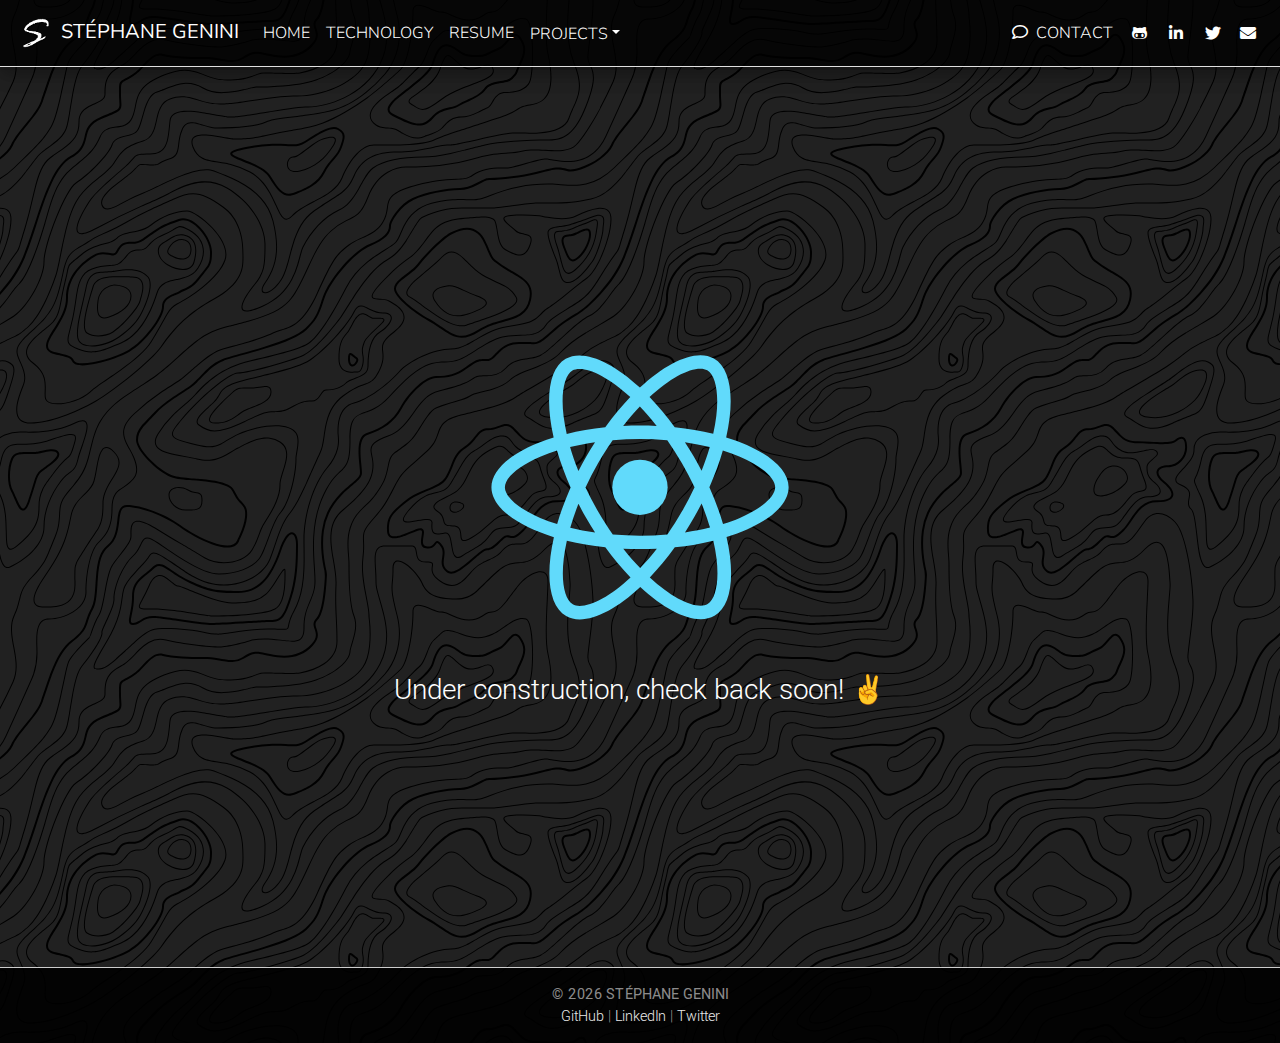
==== commit 5278f1af: "yarn build" ====
--- a/index.html
+++ b/index.html
@@ -1 +1 @@
-<!doctype html><html lang="en"><head><meta charset="utf-8"/><link rel="shortcut icon" href="/favicon.ico"/><meta name="viewport" content="width=device-width,initial-scale=1,shrink-to-fit=no"/><meta name="theme-color" content="#000000"/><link rel="manifest" href="/manifest.json"/><link href="https://fonts.googleapis.com/css?family=Crimson+Text:400,400i,600,600i,700,700i|Lato:100,100i,300,300i,400,400i,700,700i,900,900i|Open+Sans:300,300i,400,400i,600,600i,700,700i,800,800i" rel="stylesheet"><title>Stéphane Genini</title><link href="/static/css/2.3d94d612.chunk.css" rel="stylesheet"><link href="/static/css/main.7b3b43a0.chunk.css" rel="stylesheet"></head><body><noscript>You need to enable JavaScript to see this website.</noscript><div id="root"></div><script>!function(l){function e(e){for(var r,t,n=e[0],o=e[1],u=e[2],f=0,i=[];f<n.length;f++)t=n[f],p[t]&&i.push(p[t][0]),p[t]=0;for(r in o)Object.prototype.hasOwnProperty.call(o,r)&&(l[r]=o[r]);for(s&&s(e);i.length;)i.shift()();return c.push.apply(c,u||[]),a()}function a(){for(var e,r=0;r<c.length;r++){for(var t=c[r],n=!0,o=1;o<t.length;o++){var u=t[o];0!==p[u]&&(n=!1)}n&&(c.splice(r--,1),e=f(f.s=t[0]))}return e}var t={},p={1:0},c=[];function f(e){if(t[e])return t[e].exports;var r=t[e]={i:e,l:!1,exports:{}};return l[e].call(r.exports,r,r.exports,f),r.l=!0,r.exports}f.m=l,f.c=t,f.d=function(e,r,t){f.o(e,r)||Object.defineProperty(e,r,{enumerable:!0,get:t})},f.r=function(e){"undefined"!=typeof Symbol&&Symbol.toStringTag&&Object.defineProperty(e,Symbol.toStringTag,{value:"Module"}),Object.defineProperty(e,"__esModule",{value:!0})},f.t=function(r,e){if(1&e&&(r=f(r)),8&e)return r;if(4&e&&"object"==typeof r&&r&&r.__esModule)return r;var t=Object.create(null);if(f.r(t),Object.defineProperty(t,"default",{enumerable:!0,value:r}),2&e&&"string"!=typeof r)for(var n in r)f.d(t,n,function(e){return r[e]}.bind(null,n));return t},f.n=function(e){var r=e&&e.__esModule?function(){return e.default}:function(){return e};return f.d(r,"a",r),r},f.o=function(e,r){return Object.prototype.hasOwnProperty.call(e,r)},f.p="/";var r=window.webpackJsonp=window.webpackJsonp||[],n=r.push.bind(r);r.push=e,r=r.slice();for(var o=0;o<r.length;o++)e(r[o]);var s=n;a()}([])</script><script src="/static/js/2.233b88d4.chunk.js"></script><script src="/static/js/main.604e0ac8.chunk.js"></script></body></html>+<!doctype html><html lang="en"><head><meta charset="utf-8"/><link rel="shortcut icon" href="/favicon.ico"/><meta name="viewport" content="width=device-width,initial-scale=1,shrink-to-fit=no"/><meta name="theme-color" content="#000000"/><link rel="manifest" href="/manifest.json"/><link href="https://fonts.googleapis.com/css?family=Crimson+Text:400,400i,600,600i,700,700i|Lato:100,100i,300,300i,400,400i,700,700i,900,900i|Open+Sans:300,300i,400,400i,600,600i,700,700i,800,800i" rel="stylesheet"><title>Stéphane Genini</title><link href="/static/css/2.53489b6e.chunk.css" rel="stylesheet"><link href="/static/css/main.347cf857.chunk.css" rel="stylesheet"></head><body><noscript>You need to enable JavaScript to see this website.</noscript><div id="root"></div><script>!function(l){function e(e){for(var r,t,n=e[0],o=e[1],u=e[2],f=0,i=[];f<n.length;f++)t=n[f],p[t]&&i.push(p[t][0]),p[t]=0;for(r in o)Object.prototype.hasOwnProperty.call(o,r)&&(l[r]=o[r]);for(s&&s(e);i.length;)i.shift()();return c.push.apply(c,u||[]),a()}function a(){for(var e,r=0;r<c.length;r++){for(var t=c[r],n=!0,o=1;o<t.length;o++){var u=t[o];0!==p[u]&&(n=!1)}n&&(c.splice(r--,1),e=f(f.s=t[0]))}return e}var t={},p={1:0},c=[];function f(e){if(t[e])return t[e].exports;var r=t[e]={i:e,l:!1,exports:{}};return l[e].call(r.exports,r,r.exports,f),r.l=!0,r.exports}f.m=l,f.c=t,f.d=function(e,r,t){f.o(e,r)||Object.defineProperty(e,r,{enumerable:!0,get:t})},f.r=function(e){"undefined"!=typeof Symbol&&Symbol.toStringTag&&Object.defineProperty(e,Symbol.toStringTag,{value:"Module"}),Object.defineProperty(e,"__esModule",{value:!0})},f.t=function(r,e){if(1&e&&(r=f(r)),8&e)return r;if(4&e&&"object"==typeof r&&r&&r.__esModule)return r;var t=Object.create(null);if(f.r(t),Object.defineProperty(t,"default",{enumerable:!0,value:r}),2&e&&"string"!=typeof r)for(var n in r)f.d(t,n,function(e){return r[e]}.bind(null,n));return t},f.n=function(e){var r=e&&e.__esModule?function(){return e.default}:function(){return e};return f.d(r,"a",r),r},f.o=function(e,r){return Object.prototype.hasOwnProperty.call(e,r)},f.p="/";var r=window.webpackJsonp=window.webpackJsonp||[],n=r.push.bind(r);r.push=e,r=r.slice();for(var o=0;o<r.length;o++)e(r[o]);var s=n;a()}([])</script><script src="/static/js/2.debdf480.chunk.js"></script><script src="/static/js/main.ac3e67cb.chunk.js"></script></body></html>--- a/static/css/2.53489b6e.chunk.css
+++ b/static/css/2.53489b6e.chunk.css
@@ -0,0 +1,58 @@
+.fa,.fab,.fal,.far,.fas{-moz-osx-font-smoothing:grayscale;-webkit-font-smoothing:antialiased;display:inline-block;font-style:normal;-webkit-font-feature-settings:normal;font-feature-settings:normal;font-variant:normal;text-rendering:auto;line-height:1}.fa-lg{font-size:1.33333em;line-height:.75em;vertical-align:-.0667em}.fa-xs{font-size:.75em}.fa-sm{font-size:.875em}.fa-1x{font-size:1em}.fa-2x{font-size:2em}.fa-3x{font-size:3em}.fa-4x{font-size:4em}.fa-5x{font-size:5em}.fa-6x{font-size:6em}.fa-7x{font-size:7em}.fa-8x{font-size:8em}.fa-9x{font-size:9em}.fa-10x{font-size:10em}.fa-fw{text-align:center;width:1.25em}.fa-ul{list-style-type:none;margin-left:2.5em;padding-left:0}.fa-ul>li{position:relative}.fa-li{left:-2em;position:absolute;text-align:center;width:2em;line-height:inherit}.fa-border{border:.08em solid #eee;border-radius:.1em;padding:.2em .25em .15em}.fa-pull-left{float:left}.fa-pull-right{float:right}.fa.fa-pull-left,.fab.fa-pull-left,.fal.fa-pull-left,.far.fa-pull-left,.fas.fa-pull-left{margin-right:.3em}.fa.fa-pull-right,.fab.fa-pull-right,.fal.fa-pull-right,.far.fa-pull-right,.fas.fa-pull-right{margin-left:.3em}.fa-spin{-webkit-animation:fa-spin 2s linear infinite;animation:fa-spin 2s linear infinite}.fa-pulse{-webkit-animation:fa-spin 1s steps(8) infinite;animation:fa-spin 1s steps(8) infinite}@-webkit-keyframes fa-spin{0%{-webkit-transform:rotate(0deg);transform:rotate(0deg)}to{-webkit-transform:rotate(1turn);transform:rotate(1turn)}}@keyframes fa-spin{0%{-webkit-transform:rotate(0deg);transform:rotate(0deg)}to{-webkit-transform:rotate(1turn);transform:rotate(1turn)}}.fa-rotate-90{-ms-filter:"progid:DXImageTransform.Microsoft.BasicImage(rotation=1)";-webkit-transform:rotate(90deg);transform:rotate(90deg)}.fa-rotate-180{-ms-filter:"progid:DXImageTransform.Microsoft.BasicImage(rotation=2)";-webkit-transform:rotate(180deg);transform:rotate(180deg)}.fa-rotate-270{-ms-filter:"progid:DXImageTransform.Microsoft.BasicImage(rotation=3)";-webkit-transform:rotate(270deg);transform:rotate(270deg)}.fa-flip-horizontal{-ms-filter:"progid:DXImageTransform.Microsoft.BasicImage(rotation=0, mirror=1)";-webkit-transform:scaleX(-1);transform:scaleX(-1)}.fa-flip-vertical{-webkit-transform:scaleY(-1);transform:scaleY(-1)}.fa-flip-both,.fa-flip-horizontal.fa-flip-vertical,.fa-flip-vertical{-ms-filter:"progid:DXImageTransform.Microsoft.BasicImage(rotation=2, mirror=1)"}.fa-flip-both,.fa-flip-horizontal.fa-flip-vertical{-webkit-transform:scale(-1);transform:scale(-1)}:root .fa-flip-both,:root .fa-flip-horizontal,:root .fa-flip-vertical,:root .fa-rotate-90,:root .fa-rotate-180,:root .fa-rotate-270{-webkit-filter:none;filter:none}.fa-stack{display:inline-block;height:2em;line-height:2em;position:relative;vertical-align:middle;width:2.5em}.fa-stack-1x,.fa-stack-2x{left:0;position:absolute;text-align:center;width:100%}.fa-stack-1x{line-height:inherit}.fa-stack-2x{font-size:2em}.fa-inverse{color:#fff}.fa-500px:before{content:"\F26E"}.fa-accessible-icon:before{content:"\F368"}.fa-accusoft:before{content:"\F369"}.fa-acquisitions-incorporated:before{content:"\F6AF"}.fa-ad:before{content:"\F641"}.fa-address-book:before{content:"\F2B9"}.fa-address-card:before{content:"\F2BB"}.fa-adjust:before{content:"\F042"}.fa-adn:before{content:"\F170"}.fa-adobe:before{content:"\F778"}.fa-adversal:before{content:"\F36A"}.fa-affiliatetheme:before{content:"\F36B"}.fa-air-freshener:before{content:"\F5D0"}.fa-algolia:before{content:"\F36C"}.fa-align-center:before{content:"\F037"}.fa-align-justify:before{content:"\F039"}.fa-align-left:before{content:"\F036"}.fa-align-right:before{content:"\F038"}.fa-alipay:before{content:"\F642"}.fa-allergies:before{content:"\F461"}.fa-amazon:before{content:"\F270"}.fa-amazon-pay:before{content:"\F42C"}.fa-ambulance:before{content:"\F0F9"}.fa-american-sign-language-interpreting:before{content:"\F2A3"}.fa-amilia:before{content:"\F36D"}.fa-anchor:before{content:"\F13D"}.fa-android:before{content:"\F17B"}.fa-angellist:before{content:"\F209"}.fa-angle-double-down:before{content:"\F103"}.fa-angle-double-left:before{content:"\F100"}.fa-angle-double-right:before{content:"\F101"}.fa-angle-double-up:before{content:"\F102"}.fa-angle-down:before{content:"\F107"}.fa-angle-left:before{content:"\F104"}.fa-angle-right:before{content:"\F105"}.fa-angle-up:before{content:"\F106"}.fa-angry:before{content:"\F556"}.fa-angrycreative:before{content:"\F36E"}.fa-angular:before{content:"\F420"}.fa-ankh:before{content:"\F644"}.fa-app-store:before{content:"\F36F"}.fa-app-store-ios:before{content:"\F370"}.fa-apper:before{content:"\F371"}.fa-apple:before{content:"\F179"}.fa-apple-alt:before{content:"\F5D1"}.fa-apple-pay:before{content:"\F415"}.fa-archive:before{content:"\F187"}.fa-archway:before{content:"\F557"}.fa-arrow-alt-circle-down:before{content:"\F358"}.fa-arrow-alt-circle-left:before{content:"\F359"}.fa-arrow-alt-circle-right:before{content:"\F35A"}.fa-arrow-alt-circle-up:before{content:"\F35B"}.fa-arrow-circle-down:before{content:"\F0AB"}.fa-arrow-circle-left:before{content:"\F0A8"}.fa-arrow-circle-right:before{content:"\F0A9"}.fa-arrow-circle-up:before{content:"\F0AA"}.fa-arrow-down:before{content:"\F063"}.fa-arrow-left:before{content:"\F060"}.fa-arrow-right:before{content:"\F061"}.fa-arrow-up:before{content:"\F062"}.fa-arrows-alt:before{content:"\F0B2"}.fa-arrows-alt-h:before{content:"\F337"}.fa-arrows-alt-v:before{content:"\F338"}.fa-artstation:before{content:"\F77A"}.fa-assistive-listening-systems:before{content:"\F2A2"}.fa-asterisk:before{content:"\F069"}.fa-asymmetrik:before{content:"\F372"}.fa-at:before{content:"\F1FA"}.fa-atlas:before{content:"\F558"}.fa-atlassian:before{content:"\F77B"}.fa-atom:before{content:"\F5D2"}.fa-audible:before{content:"\F373"}.fa-audio-description:before{content:"\F29E"}.fa-autoprefixer:before{content:"\F41C"}.fa-avianex:before{content:"\F374"}.fa-aviato:before{content:"\F421"}.fa-award:before{content:"\F559"}.fa-aws:before{content:"\F375"}.fa-baby:before{content:"\F77C"}.fa-baby-carriage:before{content:"\F77D"}.fa-backspace:before{content:"\F55A"}.fa-backward:before{content:"\F04A"}.fa-bacon:before{content:"\F7E5"}.fa-balance-scale:before{content:"\F24E"}.fa-ban:before{content:"\F05E"}.fa-band-aid:before{content:"\F462"}.fa-bandcamp:before{content:"\F2D5"}.fa-barcode:before{content:"\F02A"}.fa-bars:before{content:"\F0C9"}.fa-baseball-ball:before{content:"\F433"}.fa-basketball-ball:before{content:"\F434"}.fa-bath:before{content:"\F2CD"}.fa-battery-empty:before{content:"\F244"}.fa-battery-full:before{content:"\F240"}.fa-battery-half:before{content:"\F242"}.fa-battery-quarter:before{content:"\F243"}.fa-battery-three-quarters:before{content:"\F241"}.fa-bed:before{content:"\F236"}.fa-beer:before{content:"\F0FC"}.fa-behance:before{content:"\F1B4"}.fa-behance-square:before{content:"\F1B5"}.fa-bell:before{content:"\F0F3"}.fa-bell-slash:before{content:"\F1F6"}.fa-bezier-curve:before{content:"\F55B"}.fa-bible:before{content:"\F647"}.fa-bicycle:before{content:"\F206"}.fa-bimobject:before{content:"\F378"}.fa-binoculars:before{content:"\F1E5"}.fa-biohazard:before{content:"\F780"}.fa-birthday-cake:before{content:"\F1FD"}.fa-bitbucket:before{content:"\F171"}.fa-bitcoin:before{content:"\F379"}.fa-bity:before{content:"\F37A"}.fa-black-tie:before{content:"\F27E"}.fa-blackberry:before{content:"\F37B"}.fa-blender:before{content:"\F517"}.fa-blender-phone:before{content:"\F6B6"}.fa-blind:before{content:"\F29D"}.fa-blog:before{content:"\F781"}.fa-blogger:before{content:"\F37C"}.fa-blogger-b:before{content:"\F37D"}.fa-bluetooth:before{content:"\F293"}.fa-bluetooth-b:before{content:"\F294"}.fa-bold:before{content:"\F032"}.fa-bolt:before{content:"\F0E7"}.fa-bomb:before{content:"\F1E2"}.fa-bone:before{content:"\F5D7"}.fa-bong:before{content:"\F55C"}.fa-book:before{content:"\F02D"}.fa-book-dead:before{content:"\F6B7"}.fa-book-medical:before{content:"\F7E6"}.fa-book-open:before{content:"\F518"}.fa-book-reader:before{content:"\F5DA"}.fa-bookmark:before{content:"\F02E"}.fa-bowling-ball:before{content:"\F436"}.fa-box:before{content:"\F466"}.fa-box-open:before{content:"\F49E"}.fa-boxes:before{content:"\F468"}.fa-braille:before{content:"\F2A1"}.fa-brain:before{content:"\F5DC"}.fa-bread-slice:before{content:"\F7EC"}.fa-briefcase:before{content:"\F0B1"}.fa-briefcase-medical:before{content:"\F469"}.fa-broadcast-tower:before{content:"\F519"}.fa-broom:before{content:"\F51A"}.fa-brush:before{content:"\F55D"}.fa-btc:before{content:"\F15A"}.fa-bug:before{content:"\F188"}.fa-building:before{content:"\F1AD"}.fa-bullhorn:before{content:"\F0A1"}.fa-bullseye:before{content:"\F140"}.fa-burn:before{content:"\F46A"}.fa-buromobelexperte:before{content:"\F37F"}.fa-bus:before{content:"\F207"}.fa-bus-alt:before{content:"\F55E"}.fa-business-time:before{content:"\F64A"}.fa-buysellads:before{content:"\F20D"}.fa-calculator:before{content:"\F1EC"}.fa-calendar:before{content:"\F133"}.fa-calendar-alt:before{content:"\F073"}.fa-calendar-check:before{content:"\F274"}.fa-calendar-day:before{content:"\F783"}.fa-calendar-minus:before{content:"\F272"}.fa-calendar-plus:before{content:"\F271"}.fa-calendar-times:before{content:"\F273"}.fa-calendar-week:before{content:"\F784"}.fa-camera:before{content:"\F030"}.fa-camera-retro:before{content:"\F083"}.fa-campground:before{content:"\F6BB"}.fa-canadian-maple-leaf:before{content:"\F785"}.fa-candy-cane:before{content:"\F786"}.fa-cannabis:before{content:"\F55F"}.fa-capsules:before{content:"\F46B"}.fa-car:before{content:"\F1B9"}.fa-car-alt:before{content:"\F5DE"}.fa-car-battery:before{content:"\F5DF"}.fa-car-crash:before{content:"\F5E1"}.fa-car-side:before{content:"\F5E4"}.fa-caret-down:before{content:"\F0D7"}.fa-caret-left:before{content:"\F0D9"}.fa-caret-right:before{content:"\F0DA"}.fa-caret-square-down:before{content:"\F150"}.fa-caret-square-left:before{content:"\F191"}.fa-caret-square-right:before{content:"\F152"}.fa-caret-square-up:before{content:"\F151"}.fa-caret-up:before{content:"\F0D8"}.fa-carrot:before{content:"\F787"}.fa-cart-arrow-down:before{content:"\F218"}.fa-cart-plus:before{content:"\F217"}.fa-cash-register:before{content:"\F788"}.fa-cat:before{content:"\F6BE"}.fa-cc-amazon-pay:before{content:"\F42D"}.fa-cc-amex:before{content:"\F1F3"}.fa-cc-apple-pay:before{content:"\F416"}.fa-cc-diners-club:before{content:"\F24C"}.fa-cc-discover:before{content:"\F1F2"}.fa-cc-jcb:before{content:"\F24B"}.fa-cc-mastercard:before{content:"\F1F1"}.fa-cc-paypal:before{content:"\F1F4"}.fa-cc-stripe:before{content:"\F1F5"}.fa-cc-visa:before{content:"\F1F0"}.fa-centercode:before{content:"\F380"}.fa-centos:before{content:"\F789"}.fa-certificate:before{content:"\F0A3"}.fa-chair:before{content:"\F6C0"}.fa-chalkboard:before{content:"\F51B"}.fa-chalkboard-teacher:before{content:"\F51C"}.fa-charging-station:before{content:"\F5E7"}.fa-chart-area:before{content:"\F1FE"}.fa-chart-bar:before{content:"\F080"}.fa-chart-line:before{content:"\F201"}.fa-chart-pie:before{content:"\F200"}.fa-check:before{content:"\F00C"}.fa-check-circle:before{content:"\F058"}.fa-check-double:before{content:"\F560"}.fa-check-square:before{content:"\F14A"}.fa-cheese:before{content:"\F7EF"}.fa-chess:before{content:"\F439"}.fa-chess-bishop:before{content:"\F43A"}.fa-chess-board:before{content:"\F43C"}.fa-chess-king:before{content:"\F43F"}.fa-chess-knight:before{content:"\F441"}.fa-chess-pawn:before{content:"\F443"}.fa-chess-queen:before{content:"\F445"}.fa-chess-rook:before{content:"\F447"}.fa-chevron-circle-down:before{content:"\F13A"}.fa-chevron-circle-left:before{content:"\F137"}.fa-chevron-circle-right:before{content:"\F138"}.fa-chevron-circle-up:before{content:"\F139"}.fa-chevron-down:before{content:"\F078"}.fa-chevron-left:before{content:"\F053"}.fa-chevron-right:before{content:"\F054"}.fa-chevron-up:before{content:"\F077"}.fa-child:before{content:"\F1AE"}.fa-chrome:before{content:"\F268"}.fa-church:before{content:"\F51D"}.fa-circle:before{content:"\F111"}.fa-circle-notch:before{content:"\F1CE"}.fa-city:before{content:"\F64F"}.fa-clinic-medical:before{content:"\F7F2"}.fa-clipboard:before{content:"\F328"}.fa-clipboard-check:before{content:"\F46C"}.fa-clipboard-list:before{content:"\F46D"}.fa-clock:before{content:"\F017"}.fa-clone:before{content:"\F24D"}.fa-closed-captioning:before{content:"\F20A"}.fa-cloud:before{content:"\F0C2"}.fa-cloud-download-alt:before{content:"\F381"}.fa-cloud-meatball:before{content:"\F73B"}.fa-cloud-moon:before{content:"\F6C3"}.fa-cloud-moon-rain:before{content:"\F73C"}.fa-cloud-rain:before{content:"\F73D"}.fa-cloud-showers-heavy:before{content:"\F740"}.fa-cloud-sun:before{content:"\F6C4"}.fa-cloud-sun-rain:before{content:"\F743"}.fa-cloud-upload-alt:before{content:"\F382"}.fa-cloudscale:before{content:"\F383"}.fa-cloudsmith:before{content:"\F384"}.fa-cloudversify:before{content:"\F385"}.fa-cocktail:before{content:"\F561"}.fa-code:before{content:"\F121"}.fa-code-branch:before{content:"\F126"}.fa-codepen:before{content:"\F1CB"}.fa-codiepie:before{content:"\F284"}.fa-coffee:before{content:"\F0F4"}.fa-cog:before{content:"\F013"}.fa-cogs:before{content:"\F085"}.fa-coins:before{content:"\F51E"}.fa-columns:before{content:"\F0DB"}.fa-comment:before{content:"\F075"}.fa-comment-alt:before{content:"\F27A"}.fa-comment-dollar:before{content:"\F651"}.fa-comment-dots:before{content:"\F4AD"}.fa-comment-medical:before{content:"\F7F5"}.fa-comment-slash:before{content:"\F4B3"}.fa-comments:before{content:"\F086"}.fa-comments-dollar:before{content:"\F653"}.fa-compact-disc:before{content:"\F51F"}.fa-compass:before{content:"\F14E"}.fa-compress:before{content:"\F066"}.fa-compress-arrows-alt:before{content:"\F78C"}.fa-concierge-bell:before{content:"\F562"}.fa-confluence:before{content:"\F78D"}.fa-connectdevelop:before{content:"\F20E"}.fa-contao:before{content:"\F26D"}.fa-cookie:before{content:"\F563"}.fa-cookie-bite:before{content:"\F564"}.fa-copy:before{content:"\F0C5"}.fa-copyright:before{content:"\F1F9"}.fa-couch:before{content:"\F4B8"}.fa-cpanel:before{content:"\F388"}.fa-creative-commons:before{content:"\F25E"}.fa-creative-commons-by:before{content:"\F4E7"}.fa-creative-commons-nc:before{content:"\F4E8"}.fa-creative-commons-nc-eu:before{content:"\F4E9"}.fa-creative-commons-nc-jp:before{content:"\F4EA"}.fa-creative-commons-nd:before{content:"\F4EB"}.fa-creative-commons-pd:before{content:"\F4EC"}.fa-creative-commons-pd-alt:before{content:"\F4ED"}.fa-creative-commons-remix:before{content:"\F4EE"}.fa-creative-commons-sa:before{content:"\F4EF"}.fa-creative-commons-sampling:before{content:"\F4F0"}.fa-creative-commons-sampling-plus:before{content:"\F4F1"}.fa-creative-commons-share:before{content:"\F4F2"}.fa-creative-commons-zero:before{content:"\F4F3"}.fa-credit-card:before{content:"\F09D"}.fa-critical-role:before{content:"\F6C9"}.fa-crop:before{content:"\F125"}.fa-crop-alt:before{content:"\F565"}.fa-cross:before{content:"\F654"}.fa-crosshairs:before{content:"\F05B"}.fa-crow:before{content:"\F520"}.fa-crown:before{content:"\F521"}.fa-crutch:before{content:"\F7F7"}.fa-css3:before{content:"\F13C"}.fa-css3-alt:before{content:"\F38B"}.fa-cube:before{content:"\F1B2"}.fa-cubes:before{content:"\F1B3"}.fa-cut:before{content:"\F0C4"}.fa-cuttlefish:before{content:"\F38C"}.fa-d-and-d:before{content:"\F38D"}.fa-d-and-d-beyond:before{content:"\F6CA"}.fa-dashcube:before{content:"\F210"}.fa-database:before{content:"\F1C0"}.fa-deaf:before{content:"\F2A4"}.fa-delicious:before{content:"\F1A5"}.fa-democrat:before{content:"\F747"}.fa-deploydog:before{content:"\F38E"}.fa-deskpro:before{content:"\F38F"}.fa-desktop:before{content:"\F108"}.fa-dev:before{content:"\F6CC"}.fa-deviantart:before{content:"\F1BD"}.fa-dharmachakra:before{content:"\F655"}.fa-dhl:before{content:"\F790"}.fa-diagnoses:before{content:"\F470"}.fa-diaspora:before{content:"\F791"}.fa-dice:before{content:"\F522"}.fa-dice-d20:before{content:"\F6CF"}.fa-dice-d6:before{content:"\F6D1"}.fa-dice-five:before{content:"\F523"}.fa-dice-four:before{content:"\F524"}.fa-dice-one:before{content:"\F525"}.fa-dice-six:before{content:"\F526"}.fa-dice-three:before{content:"\F527"}.fa-dice-two:before{content:"\F528"}.fa-digg:before{content:"\F1A6"}.fa-digital-ocean:before{content:"\F391"}.fa-digital-tachograph:before{content:"\F566"}.fa-directions:before{content:"\F5EB"}.fa-discord:before{content:"\F392"}.fa-discourse:before{content:"\F393"}.fa-divide:before{content:"\F529"}.fa-dizzy:before{content:"\F567"}.fa-dna:before{content:"\F471"}.fa-dochub:before{content:"\F394"}.fa-docker:before{content:"\F395"}.fa-dog:before{content:"\F6D3"}.fa-dollar-sign:before{content:"\F155"}.fa-dolly:before{content:"\F472"}.fa-dolly-flatbed:before{content:"\F474"}.fa-donate:before{content:"\F4B9"}.fa-door-closed:before{content:"\F52A"}.fa-door-open:before{content:"\F52B"}.fa-dot-circle:before{content:"\F192"}.fa-dove:before{content:"\F4BA"}.fa-download:before{content:"\F019"}.fa-draft2digital:before{content:"\F396"}.fa-drafting-compass:before{content:"\F568"}.fa-dragon:before{content:"\F6D5"}.fa-draw-polygon:before{content:"\F5EE"}.fa-dribbble:before{content:"\F17D"}.fa-dribbble-square:before{content:"\F397"}.fa-dropbox:before{content:"\F16B"}.fa-drum:before{content:"\F569"}.fa-drum-steelpan:before{content:"\F56A"}.fa-drumstick-bite:before{content:"\F6D7"}.fa-drupal:before{content:"\F1A9"}.fa-dumbbell:before{content:"\F44B"}.fa-dumpster:before{content:"\F793"}.fa-dumpster-fire:before{content:"\F794"}.fa-dungeon:before{content:"\F6D9"}.fa-dyalog:before{content:"\F399"}.fa-earlybirds:before{content:"\F39A"}.fa-ebay:before{content:"\F4F4"}.fa-edge:before{content:"\F282"}.fa-edit:before{content:"\F044"}.fa-egg:before{content:"\F7FB"}.fa-eject:before{content:"\F052"}.fa-elementor:before{content:"\F430"}.fa-ellipsis-h:before{content:"\F141"}.fa-ellipsis-v:before{content:"\F142"}.fa-ello:before{content:"\F5F1"}.fa-ember:before{content:"\F423"}.fa-empire:before{content:"\F1D1"}.fa-envelope:before{content:"\F0E0"}.fa-envelope-open:before{content:"\F2B6"}.fa-envelope-open-text:before{content:"\F658"}.fa-envelope-square:before{content:"\F199"}.fa-envira:before{content:"\F299"}.fa-equals:before{content:"\F52C"}.fa-eraser:before{content:"\F12D"}.fa-erlang:before{content:"\F39D"}.fa-ethereum:before{content:"\F42E"}.fa-ethernet:before{content:"\F796"}.fa-etsy:before{content:"\F2D7"}.fa-euro-sign:before{content:"\F153"}.fa-exchange-alt:before{content:"\F362"}.fa-exclamation:before{content:"\F12A"}.fa-exclamation-circle:before{content:"\F06A"}.fa-exclamation-triangle:before{content:"\F071"}.fa-expand:before{content:"\F065"}.fa-expand-arrows-alt:before{content:"\F31E"}.fa-expeditedssl:before{content:"\F23E"}.fa-external-link-alt:before{content:"\F35D"}.fa-external-link-square-alt:before{content:"\F360"}.fa-eye:before{content:"\F06E"}.fa-eye-dropper:before{content:"\F1FB"}.fa-eye-slash:before{content:"\F070"}.fa-facebook:before{content:"\F09A"}.fa-facebook-f:before{content:"\F39E"}.fa-facebook-messenger:before{content:"\F39F"}.fa-facebook-square:before{content:"\F082"}.fa-fantasy-flight-games:before{content:"\F6DC"}.fa-fast-backward:before{content:"\F049"}.fa-fast-forward:before{content:"\F050"}.fa-fax:before{content:"\F1AC"}.fa-feather:before{content:"\F52D"}.fa-feather-alt:before{content:"\F56B"}.fa-fedex:before{content:"\F797"}.fa-fedora:before{content:"\F798"}.fa-female:before{content:"\F182"}.fa-fighter-jet:before{content:"\F0FB"}.fa-figma:before{content:"\F799"}.fa-file:before{content:"\F15B"}.fa-file-alt:before{content:"\F15C"}.fa-file-archive:before{content:"\F1C6"}.fa-file-audio:before{content:"\F1C7"}.fa-file-code:before{content:"\F1C9"}.fa-file-contract:before{content:"\F56C"}.fa-file-csv:before{content:"\F6DD"}.fa-file-download:before{content:"\F56D"}.fa-file-excel:before{content:"\F1C3"}.fa-file-export:before{content:"\F56E"}.fa-file-image:before{content:"\F1C5"}.fa-file-import:before{content:"\F56F"}.fa-file-invoice:before{content:"\F570"}.fa-file-invoice-dollar:before{content:"\F571"}.fa-file-medical:before{content:"\F477"}.fa-file-medical-alt:before{content:"\F478"}.fa-file-pdf:before{content:"\F1C1"}.fa-file-powerpoint:before{content:"\F1C4"}.fa-file-prescription:before{content:"\F572"}.fa-file-signature:before{content:"\F573"}.fa-file-upload:before{content:"\F574"}.fa-file-video:before{content:"\F1C8"}.fa-file-word:before{content:"\F1C2"}.fa-fill:before{content:"\F575"}.fa-fill-drip:before{content:"\F576"}.fa-film:before{content:"\F008"}.fa-filter:before{content:"\F0B0"}.fa-fingerprint:before{content:"\F577"}.fa-fire:before{content:"\F06D"}.fa-fire-alt:before{content:"\F7E4"}.fa-fire-extinguisher:before{content:"\F134"}.fa-firefox:before{content:"\F269"}.fa-first-aid:before{content:"\F479"}.fa-first-order:before{content:"\F2B0"}.fa-first-order-alt:before{content:"\F50A"}.fa-firstdraft:before{content:"\F3A1"}.fa-fish:before{content:"\F578"}.fa-fist-raised:before{content:"\F6DE"}.fa-flag:before{content:"\F024"}.fa-flag-checkered:before{content:"\F11E"}.fa-flag-usa:before{content:"\F74D"}.fa-flask:before{content:"\F0C3"}.fa-flickr:before{content:"\F16E"}.fa-flipboard:before{content:"\F44D"}.fa-flushed:before{content:"\F579"}.fa-fly:before{content:"\F417"}.fa-folder:before{content:"\F07B"}.fa-folder-minus:before{content:"\F65D"}.fa-folder-open:before{content:"\F07C"}.fa-folder-plus:before{content:"\F65E"}.fa-font:before{content:"\F031"}.fa-font-awesome:before{content:"\F2B4"}.fa-font-awesome-alt:before{content:"\F35C"}.fa-font-awesome-flag:before{content:"\F425"}.fa-font-awesome-logo-full:before{content:"\F4E6"}.fa-fonticons:before{content:"\F280"}.fa-fonticons-fi:before{content:"\F3A2"}.fa-football-ball:before{content:"\F44E"}.fa-fort-awesome:before{content:"\F286"}.fa-fort-awesome-alt:before{content:"\F3A3"}.fa-forumbee:before{content:"\F211"}.fa-forward:before{content:"\F04E"}.fa-foursquare:before{content:"\F180"}.fa-free-code-camp:before{content:"\F2C5"}.fa-freebsd:before{content:"\F3A4"}.fa-frog:before{content:"\F52E"}.fa-frown:before{content:"\F119"}.fa-frown-open:before{content:"\F57A"}.fa-fulcrum:before{content:"\F50B"}.fa-funnel-dollar:before{content:"\F662"}.fa-futbol:before{content:"\F1E3"}.fa-galactic-republic:before{content:"\F50C"}.fa-galactic-senate:before{content:"\F50D"}.fa-gamepad:before{content:"\F11B"}.fa-gas-pump:before{content:"\F52F"}.fa-gavel:before{content:"\F0E3"}.fa-gem:before{content:"\F3A5"}.fa-genderless:before{content:"\F22D"}.fa-get-pocket:before{content:"\F265"}.fa-gg:before{content:"\F260"}.fa-gg-circle:before{content:"\F261"}.fa-ghost:before{content:"\F6E2"}.fa-gift:before{content:"\F06B"}.fa-gifts:before{content:"\F79C"}.fa-git:before{content:"\F1D3"}.fa-git-square:before{content:"\F1D2"}.fa-github:before{content:"\F09B"}.fa-github-alt:before{content:"\F113"}.fa-github-square:before{content:"\F092"}.fa-gitkraken:before{content:"\F3A6"}.fa-gitlab:before{content:"\F296"}.fa-gitter:before{content:"\F426"}.fa-glass-cheers:before{content:"\F79F"}.fa-glass-martini:before{content:"\F000"}.fa-glass-martini-alt:before{content:"\F57B"}.fa-glass-whiskey:before{content:"\F7A0"}.fa-glasses:before{content:"\F530"}.fa-glide:before{content:"\F2A5"}.fa-glide-g:before{content:"\F2A6"}.fa-globe:before{content:"\F0AC"}.fa-globe-africa:before{content:"\F57C"}.fa-globe-americas:before{content:"\F57D"}.fa-globe-asia:before{content:"\F57E"}.fa-globe-europe:before{content:"\F7A2"}.fa-gofore:before{content:"\F3A7"}.fa-golf-ball:before{content:"\F450"}.fa-goodreads:before{content:"\F3A8"}.fa-goodreads-g:before{content:"\F3A9"}.fa-google:before{content:"\F1A0"}.fa-google-drive:before{content:"\F3AA"}.fa-google-play:before{content:"\F3AB"}.fa-google-plus:before{content:"\F2B3"}.fa-google-plus-g:before{content:"\F0D5"}.fa-google-plus-square:before{content:"\F0D4"}.fa-google-wallet:before{content:"\F1EE"}.fa-gopuram:before{content:"\F664"}.fa-graduation-cap:before{content:"\F19D"}.fa-gratipay:before{content:"\F184"}.fa-grav:before{content:"\F2D6"}.fa-greater-than:before{content:"\F531"}.fa-greater-than-equal:before{content:"\F532"}.fa-grimace:before{content:"\F57F"}.fa-grin:before{content:"\F580"}.fa-grin-alt:before{content:"\F581"}.fa-grin-beam:before{content:"\F582"}.fa-grin-beam-sweat:before{content:"\F583"}.fa-grin-hearts:before{content:"\F584"}.fa-grin-squint:before{content:"\F585"}.fa-grin-squint-tears:before{content:"\F586"}.fa-grin-stars:before{content:"\F587"}.fa-grin-tears:before{content:"\F588"}.fa-grin-tongue:before{content:"\F589"}.fa-grin-tongue-squint:before{content:"\F58A"}.fa-grin-tongue-wink:before{content:"\F58B"}.fa-grin-wink:before{content:"\F58C"}.fa-grip-horizontal:before{content:"\F58D"}.fa-grip-lines:before{content:"\F7A4"}.fa-grip-lines-vertical:before{content:"\F7A5"}.fa-grip-vertical:before{content:"\F58E"}.fa-gripfire:before{content:"\F3AC"}.fa-grunt:before{content:"\F3AD"}.fa-guitar:before{content:"\F7A6"}.fa-gulp:before{content:"\F3AE"}.fa-h-square:before{content:"\F0FD"}.fa-hacker-news:before{content:"\F1D4"}.fa-hacker-news-square:before{content:"\F3AF"}.fa-hackerrank:before{content:"\F5F7"}.fa-hamburger:before{content:"\F805"}.fa-hammer:before{content:"\F6E3"}.fa-hamsa:before{content:"\F665"}.fa-hand-holding:before{content:"\F4BD"}.fa-hand-holding-heart:before{content:"\F4BE"}.fa-hand-holding-usd:before{content:"\F4C0"}.fa-hand-lizard:before{content:"\F258"}.fa-hand-middle-finger:before{content:"\F806"}.fa-hand-paper:before{content:"\F256"}.fa-hand-peace:before{content:"\F25B"}.fa-hand-point-down:before{content:"\F0A7"}.fa-hand-point-left:before{content:"\F0A5"}.fa-hand-point-right:before{content:"\F0A4"}.fa-hand-point-up:before{content:"\F0A6"}.fa-hand-pointer:before{content:"\F25A"}.fa-hand-rock:before{content:"\F255"}.fa-hand-scissors:before{content:"\F257"}.fa-hand-spock:before{content:"\F259"}.fa-hands:before{content:"\F4C2"}.fa-hands-helping:before{content:"\F4C4"}.fa-handshake:before{content:"\F2B5"}.fa-hanukiah:before{content:"\F6E6"}.fa-hard-hat:before{content:"\F807"}.fa-hashtag:before{content:"\F292"}.fa-hat-wizard:before{content:"\F6E8"}.fa-haykal:before{content:"\F666"}.fa-hdd:before{content:"\F0A0"}.fa-heading:before{content:"\F1DC"}.fa-headphones:before{content:"\F025"}.fa-headphones-alt:before{content:"\F58F"}.fa-headset:before{content:"\F590"}.fa-heart:before{content:"\F004"}.fa-heart-broken:before{content:"\F7A9"}.fa-heartbeat:before{content:"\F21E"}.fa-helicopter:before{content:"\F533"}.fa-highlighter:before{content:"\F591"}.fa-hiking:before{content:"\F6EC"}.fa-hippo:before{content:"\F6ED"}.fa-hips:before{content:"\F452"}.fa-hire-a-helper:before{content:"\F3B0"}.fa-history:before{content:"\F1DA"}.fa-hockey-puck:before{content:"\F453"}.fa-holly-berry:before{content:"\F7AA"}.fa-home:before{content:"\F015"}.fa-hooli:before{content:"\F427"}.fa-hornbill:before{content:"\F592"}.fa-horse:before{content:"\F6F0"}.fa-horse-head:before{content:"\F7AB"}.fa-hospital:before{content:"\F0F8"}.fa-hospital-alt:before{content:"\F47D"}.fa-hospital-symbol:before{content:"\F47E"}.fa-hot-tub:before{content:"\F593"}.fa-hotdog:before{content:"\F80F"}.fa-hotel:before{content:"\F594"}.fa-hotjar:before{content:"\F3B1"}.fa-hourglass:before{content:"\F254"}.fa-hourglass-end:before{content:"\F253"}.fa-hourglass-half:before{content:"\F252"}.fa-hourglass-start:before{content:"\F251"}.fa-house-damage:before{content:"\F6F1"}.fa-houzz:before{content:"\F27C"}.fa-hryvnia:before{content:"\F6F2"}.fa-html5:before{content:"\F13B"}.fa-hubspot:before{content:"\F3B2"}.fa-i-cursor:before{content:"\F246"}.fa-ice-cream:before{content:"\F810"}.fa-icicles:before{content:"\F7AD"}.fa-id-badge:before{content:"\F2C1"}.fa-id-card:before{content:"\F2C2"}.fa-id-card-alt:before{content:"\F47F"}.fa-igloo:before{content:"\F7AE"}.fa-image:before{content:"\F03E"}.fa-images:before{content:"\F302"}.fa-imdb:before{content:"\F2D8"}.fa-inbox:before{content:"\F01C"}.fa-indent:before{content:"\F03C"}.fa-industry:before{content:"\F275"}.fa-infinity:before{content:"\F534"}.fa-info:before{content:"\F129"}.fa-info-circle:before{content:"\F05A"}.fa-instagram:before{content:"\F16D"}.fa-intercom:before{content:"\F7AF"}.fa-internet-explorer:before{content:"\F26B"}.fa-invision:before{content:"\F7B0"}.fa-ioxhost:before{content:"\F208"}.fa-italic:before{content:"\F033"}.fa-itunes:before{content:"\F3B4"}.fa-itunes-note:before{content:"\F3B5"}.fa-java:before{content:"\F4E4"}.fa-jedi:before{content:"\F669"}.fa-jedi-order:before{content:"\F50E"}.fa-jenkins:before{content:"\F3B6"}.fa-jira:before{content:"\F7B1"}.fa-joget:before{content:"\F3B7"}.fa-joint:before{content:"\F595"}.fa-joomla:before{content:"\F1AA"}.fa-journal-whills:before{content:"\F66A"}.fa-js:before{content:"\F3B8"}.fa-js-square:before{content:"\F3B9"}.fa-jsfiddle:before{content:"\F1CC"}.fa-kaaba:before{content:"\F66B"}.fa-kaggle:before{content:"\F5FA"}.fa-key:before{content:"\F084"}.fa-keybase:before{content:"\F4F5"}.fa-keyboard:before{content:"\F11C"}.fa-keycdn:before{content:"\F3BA"}.fa-khanda:before{content:"\F66D"}.fa-kickstarter:before{content:"\F3BB"}.fa-kickstarter-k:before{content:"\F3BC"}.fa-kiss:before{content:"\F596"}.fa-kiss-beam:before{content:"\F597"}.fa-kiss-wink-heart:before{content:"\F598"}.fa-kiwi-bird:before{content:"\F535"}.fa-korvue:before{content:"\F42F"}.fa-landmark:before{content:"\F66F"}.fa-language:before{content:"\F1AB"}.fa-laptop:before{content:"\F109"}.fa-laptop-code:before{content:"\F5FC"}.fa-laptop-medical:before{content:"\F812"}.fa-laravel:before{content:"\F3BD"}.fa-lastfm:before{content:"\F202"}.fa-lastfm-square:before{content:"\F203"}.fa-laugh:before{content:"\F599"}.fa-laugh-beam:before{content:"\F59A"}.fa-laugh-squint:before{content:"\F59B"}.fa-laugh-wink:before{content:"\F59C"}.fa-layer-group:before{content:"\F5FD"}.fa-leaf:before{content:"\F06C"}.fa-leanpub:before{content:"\F212"}.fa-lemon:before{content:"\F094"}.fa-less:before{content:"\F41D"}.fa-less-than:before{content:"\F536"}.fa-less-than-equal:before{content:"\F537"}.fa-level-down-alt:before{content:"\F3BE"}.fa-level-up-alt:before{content:"\F3BF"}.fa-life-ring:before{content:"\F1CD"}.fa-lightbulb:before{content:"\F0EB"}.fa-line:before{content:"\F3C0"}.fa-link:before{content:"\F0C1"}.fa-linkedin:before{content:"\F08C"}.fa-linkedin-in:before{content:"\F0E1"}.fa-linode:before{content:"\F2B8"}.fa-linux:before{content:"\F17C"}.fa-lira-sign:before{content:"\F195"}.fa-list:before{content:"\F03A"}.fa-list-alt:before{content:"\F022"}.fa-list-ol:before{content:"\F0CB"}.fa-list-ul:before{content:"\F0CA"}.fa-location-arrow:before{content:"\F124"}.fa-lock:before{content:"\F023"}.fa-lock-open:before{content:"\F3C1"}.fa-long-arrow-alt-down:before{content:"\F309"}.fa-long-arrow-alt-left:before{content:"\F30A"}.fa-long-arrow-alt-right:before{content:"\F30B"}.fa-long-arrow-alt-up:before{content:"\F30C"}.fa-low-vision:before{content:"\F2A8"}.fa-luggage-cart:before{content:"\F59D"}.fa-lyft:before{content:"\F3C3"}.fa-magento:before{content:"\F3C4"}.fa-magic:before{content:"\F0D0"}.fa-magnet:before{content:"\F076"}.fa-mail-bulk:before{content:"\F674"}.fa-mailchimp:before{content:"\F59E"}.fa-male:before{content:"\F183"}.fa-mandalorian:before{content:"\F50F"}.fa-map:before{content:"\F279"}.fa-map-marked:before{content:"\F59F"}.fa-map-marked-alt:before{content:"\F5A0"}.fa-map-marker:before{content:"\F041"}.fa-map-marker-alt:before{content:"\F3C5"}.fa-map-pin:before{content:"\F276"}.fa-map-signs:before{content:"\F277"}.fa-markdown:before{content:"\F60F"}.fa-marker:before{content:"\F5A1"}.fa-mars:before{content:"\F222"}.fa-mars-double:before{content:"\F227"}.fa-mars-stroke:before{content:"\F229"}.fa-mars-stroke-h:before{content:"\F22B"}.fa-mars-stroke-v:before{content:"\F22A"}.fa-mask:before{content:"\F6FA"}.fa-mastodon:before{content:"\F4F6"}.fa-maxcdn:before{content:"\F136"}.fa-medal:before{content:"\F5A2"}.fa-medapps:before{content:"\F3C6"}.fa-medium:before{content:"\F23A"}.fa-medium-m:before{content:"\F3C7"}.fa-medkit:before{content:"\F0FA"}.fa-medrt:before{content:"\F3C8"}.fa-meetup:before{content:"\F2E0"}.fa-megaport:before{content:"\F5A3"}.fa-meh:before{content:"\F11A"}.fa-meh-blank:before{content:"\F5A4"}.fa-meh-rolling-eyes:before{content:"\F5A5"}.fa-memory:before{content:"\F538"}.fa-mendeley:before{content:"\F7B3"}.fa-menorah:before{content:"\F676"}.fa-mercury:before{content:"\F223"}.fa-meteor:before{content:"\F753"}.fa-microchip:before{content:"\F2DB"}.fa-microphone:before{content:"\F130"}.fa-microphone-alt:before{content:"\F3C9"}.fa-microphone-alt-slash:before{content:"\F539"}.fa-microphone-slash:before{content:"\F131"}.fa-microscope:before{content:"\F610"}.fa-microsoft:before{content:"\F3CA"}.fa-minus:before{content:"\F068"}.fa-minus-circle:before{content:"\F056"}.fa-minus-square:before{content:"\F146"}.fa-mitten:before{content:"\F7B5"}.fa-mix:before{content:"\F3CB"}.fa-mixcloud:before{content:"\F289"}.fa-mizuni:before{content:"\F3CC"}.fa-mobile:before{content:"\F10B"}.fa-mobile-alt:before{content:"\F3CD"}.fa-modx:before{content:"\F285"}.fa-monero:before{content:"\F3D0"}.fa-money-bill:before{content:"\F0D6"}.fa-money-bill-alt:before{content:"\F3D1"}.fa-money-bill-wave:before{content:"\F53A"}.fa-money-bill-wave-alt:before{content:"\F53B"}.fa-money-check:before{content:"\F53C"}.fa-money-check-alt:before{content:"\F53D"}.fa-monument:before{content:"\F5A6"}.fa-moon:before{content:"\F186"}.fa-mortar-pestle:before{content:"\F5A7"}.fa-mosque:before{content:"\F678"}.fa-motorcycle:before{content:"\F21C"}.fa-mountain:before{content:"\F6FC"}.fa-mouse-pointer:before{content:"\F245"}.fa-mug-hot:before{content:"\F7B6"}.fa-music:before{content:"\F001"}.fa-napster:before{content:"\F3D2"}.fa-neos:before{content:"\F612"}.fa-network-wired:before{content:"\F6FF"}.fa-neuter:before{content:"\F22C"}.fa-newspaper:before{content:"\F1EA"}.fa-nimblr:before{content:"\F5A8"}.fa-nintendo-switch:before{content:"\F418"}.fa-node:before{content:"\F419"}.fa-node-js:before{content:"\F3D3"}.fa-not-equal:before{content:"\F53E"}.fa-notes-medical:before{content:"\F481"}.fa-npm:before{content:"\F3D4"}.fa-ns8:before{content:"\F3D5"}.fa-nutritionix:before{content:"\F3D6"}.fa-object-group:before{content:"\F247"}.fa-object-ungroup:before{content:"\F248"}.fa-odnoklassniki:before{content:"\F263"}.fa-odnoklassniki-square:before{content:"\F264"}.fa-oil-can:before{content:"\F613"}.fa-old-republic:before{content:"\F510"}.fa-om:before{content:"\F679"}.fa-opencart:before{content:"\F23D"}.fa-openid:before{content:"\F19B"}.fa-opera:before{content:"\F26A"}.fa-optin-monster:before{content:"\F23C"}.fa-osi:before{content:"\F41A"}.fa-otter:before{content:"\F700"}.fa-outdent:before{content:"\F03B"}.fa-page4:before{content:"\F3D7"}.fa-pagelines:before{content:"\F18C"}.fa-pager:before{content:"\F815"}.fa-paint-brush:before{content:"\F1FC"}.fa-paint-roller:before{content:"\F5AA"}.fa-palette:before{content:"\F53F"}.fa-palfed:before{content:"\F3D8"}.fa-pallet:before{content:"\F482"}.fa-paper-plane:before{content:"\F1D8"}.fa-paperclip:before{content:"\F0C6"}.fa-parachute-box:before{content:"\F4CD"}.fa-paragraph:before{content:"\F1DD"}.fa-parking:before{content:"\F540"}.fa-passport:before{content:"\F5AB"}.fa-pastafarianism:before{content:"\F67B"}.fa-paste:before{content:"\F0EA"}.fa-patreon:before{content:"\F3D9"}.fa-pause:before{content:"\F04C"}.fa-pause-circle:before{content:"\F28B"}.fa-paw:before{content:"\F1B0"}.fa-paypal:before{content:"\F1ED"}.fa-peace:before{content:"\F67C"}.fa-pen:before{content:"\F304"}.fa-pen-alt:before{content:"\F305"}.fa-pen-fancy:before{content:"\F5AC"}.fa-pen-nib:before{content:"\F5AD"}.fa-pen-square:before{content:"\F14B"}.fa-pencil-alt:before{content:"\F303"}.fa-pencil-ruler:before{content:"\F5AE"}.fa-penny-arcade:before{content:"\F704"}.fa-people-carry:before{content:"\F4CE"}.fa-pepper-hot:before{content:"\F816"}.fa-percent:before{content:"\F295"}.fa-percentage:before{content:"\F541"}.fa-periscope:before{content:"\F3DA"}.fa-person-booth:before{content:"\F756"}.fa-phabricator:before{content:"\F3DB"}.fa-phoenix-framework:before{content:"\F3DC"}.fa-phoenix-squadron:before{content:"\F511"}.fa-phone:before{content:"\F095"}.fa-phone-slash:before{content:"\F3DD"}.fa-phone-square:before{content:"\F098"}.fa-phone-volume:before{content:"\F2A0"}.fa-php:before{content:"\F457"}.fa-pied-piper:before{content:"\F2AE"}.fa-pied-piper-alt:before{content:"\F1A8"}.fa-pied-piper-hat:before{content:"\F4E5"}.fa-pied-piper-pp:before{content:"\F1A7"}.fa-piggy-bank:before{content:"\F4D3"}.fa-pills:before{content:"\F484"}.fa-pinterest:before{content:"\F0D2"}.fa-pinterest-p:before{content:"\F231"}.fa-pinterest-square:before{content:"\F0D3"}.fa-pizza-slice:before{content:"\F818"}.fa-place-of-worship:before{content:"\F67F"}.fa-plane:before{content:"\F072"}.fa-plane-arrival:before{content:"\F5AF"}.fa-plane-departure:before{content:"\F5B0"}.fa-play:before{content:"\F04B"}.fa-play-circle:before{content:"\F144"}.fa-playstation:before{content:"\F3DF"}.fa-plug:before{content:"\F1E6"}.fa-plus:before{content:"\F067"}.fa-plus-circle:before{content:"\F055"}.fa-plus-square:before{content:"\F0FE"}.fa-podcast:before{content:"\F2CE"}.fa-poll:before{content:"\F681"}.fa-poll-h:before{content:"\F682"}.fa-poo:before{content:"\F2FE"}.fa-poo-storm:before{content:"\F75A"}.fa-poop:before{content:"\F619"}.fa-portrait:before{content:"\F3E0"}.fa-pound-sign:before{content:"\F154"}.fa-power-off:before{content:"\F011"}.fa-pray:before{content:"\F683"}.fa-praying-hands:before{content:"\F684"}.fa-prescription:before{content:"\F5B1"}.fa-prescription-bottle:before{content:"\F485"}.fa-prescription-bottle-alt:before{content:"\F486"}.fa-print:before{content:"\F02F"}.fa-procedures:before{content:"\F487"}.fa-product-hunt:before{content:"\F288"}.fa-project-diagram:before{content:"\F542"}.fa-pushed:before{content:"\F3E1"}.fa-puzzle-piece:before{content:"\F12E"}.fa-python:before{content:"\F3E2"}.fa-qq:before{content:"\F1D6"}.fa-qrcode:before{content:"\F029"}.fa-question:before{content:"\F128"}.fa-question-circle:before{content:"\F059"}.fa-quidditch:before{content:"\F458"}.fa-quinscape:before{content:"\F459"}.fa-quora:before{content:"\F2C4"}.fa-quote-left:before{content:"\F10D"}.fa-quote-right:before{content:"\F10E"}.fa-quran:before{content:"\F687"}.fa-r-project:before{content:"\F4F7"}.fa-radiation:before{content:"\F7B9"}.fa-radiation-alt:before{content:"\F7BA"}.fa-rainbow:before{content:"\F75B"}.fa-random:before{content:"\F074"}.fa-raspberry-pi:before{content:"\F7BB"}.fa-ravelry:before{content:"\F2D9"}.fa-react:before{content:"\F41B"}.fa-reacteurope:before{content:"\F75D"}.fa-readme:before{content:"\F4D5"}.fa-rebel:before{content:"\F1D0"}.fa-receipt:before{content:"\F543"}.fa-recycle:before{content:"\F1B8"}.fa-red-river:before{content:"\F3E3"}.fa-reddit:before{content:"\F1A1"}.fa-reddit-alien:before{content:"\F281"}.fa-reddit-square:before{content:"\F1A2"}.fa-redhat:before{content:"\F7BC"}.fa-redo:before{content:"\F01E"}.fa-redo-alt:before{content:"\F2F9"}.fa-registered:before{content:"\F25D"}.fa-renren:before{content:"\F18B"}.fa-reply:before{content:"\F3E5"}.fa-reply-all:before{content:"\F122"}.fa-replyd:before{content:"\F3E6"}.fa-republican:before{content:"\F75E"}.fa-researchgate:before{content:"\F4F8"}.fa-resolving:before{content:"\F3E7"}.fa-restroom:before{content:"\F7BD"}.fa-retweet:before{content:"\F079"}.fa-rev:before{content:"\F5B2"}.fa-ribbon:before{content:"\F4D6"}.fa-ring:before{content:"\F70B"}.fa-road:before{content:"\F018"}.fa-robot:before{content:"\F544"}.fa-rocket:before{content:"\F135"}.fa-rocketchat:before{content:"\F3E8"}.fa-rockrms:before{content:"\F3E9"}.fa-route:before{content:"\F4D7"}.fa-rss:before{content:"\F09E"}.fa-rss-square:before{content:"\F143"}.fa-ruble-sign:before{content:"\F158"}.fa-ruler:before{content:"\F545"}.fa-ruler-combined:before{content:"\F546"}.fa-ruler-horizontal:before{content:"\F547"}.fa-ruler-vertical:before{content:"\F548"}.fa-running:before{content:"\F70C"}.fa-rupee-sign:before{content:"\F156"}.fa-sad-cry:before{content:"\F5B3"}.fa-sad-tear:before{content:"\F5B4"}.fa-safari:before{content:"\F267"}.fa-sass:before{content:"\F41E"}.fa-satellite:before{content:"\F7BF"}.fa-satellite-dish:before{content:"\F7C0"}.fa-save:before{content:"\F0C7"}.fa-schlix:before{content:"\F3EA"}.fa-school:before{content:"\F549"}.fa-screwdriver:before{content:"\F54A"}.fa-scribd:before{content:"\F28A"}.fa-scroll:before{content:"\F70E"}.fa-sd-card:before{content:"\F7C2"}.fa-search:before{content:"\F002"}.fa-search-dollar:before{content:"\F688"}.fa-search-location:before{content:"\F689"}.fa-search-minus:before{content:"\F010"}.fa-search-plus:before{content:"\F00E"}.fa-searchengin:before{content:"\F3EB"}.fa-seedling:before{content:"\F4D8"}.fa-sellcast:before{content:"\F2DA"}.fa-sellsy:before{content:"\F213"}.fa-server:before{content:"\F233"}.fa-servicestack:before{content:"\F3EC"}.fa-shapes:before{content:"\F61F"}.fa-share:before{content:"\F064"}.fa-share-alt:before{content:"\F1E0"}.fa-share-alt-square:before{content:"\F1E1"}.fa-share-square:before{content:"\F14D"}.fa-shekel-sign:before{content:"\F20B"}.fa-shield-alt:before{content:"\F3ED"}.fa-ship:before{content:"\F21A"}.fa-shipping-fast:before{content:"\F48B"}.fa-shirtsinbulk:before{content:"\F214"}.fa-shoe-prints:before{content:"\F54B"}.fa-shopping-bag:before{content:"\F290"}.fa-shopping-basket:before{content:"\F291"}.fa-shopping-cart:before{content:"\F07A"}.fa-shopware:before{content:"\F5B5"}.fa-shower:before{content:"\F2CC"}.fa-shuttle-van:before{content:"\F5B6"}.fa-sign:before{content:"\F4D9"}.fa-sign-in-alt:before{content:"\F2F6"}.fa-sign-language:before{content:"\F2A7"}.fa-sign-out-alt:before{content:"\F2F5"}.fa-signal:before{content:"\F012"}.fa-signature:before{content:"\F5B7"}.fa-sim-card:before{content:"\F7C4"}.fa-simplybuilt:before{content:"\F215"}.fa-sistrix:before{content:"\F3EE"}.fa-sitemap:before{content:"\F0E8"}.fa-sith:before{content:"\F512"}.fa-skating:before{content:"\F7C5"}.fa-sketch:before{content:"\F7C6"}.fa-skiing:before{content:"\F7C9"}.fa-skiing-nordic:before{content:"\F7CA"}.fa-skull:before{content:"\F54C"}.fa-skull-crossbones:before{content:"\F714"}.fa-skyatlas:before{content:"\F216"}.fa-skype:before{content:"\F17E"}.fa-slack:before{content:"\F198"}.fa-slack-hash:before{content:"\F3EF"}.fa-slash:before{content:"\F715"}.fa-sleigh:before{content:"\F7CC"}.fa-sliders-h:before{content:"\F1DE"}.fa-slideshare:before{content:"\F1E7"}.fa-smile:before{content:"\F118"}.fa-smile-beam:before{content:"\F5B8"}.fa-smile-wink:before{content:"\F4DA"}.fa-smog:before{content:"\F75F"}.fa-smoking:before{content:"\F48D"}.fa-smoking-ban:before{content:"\F54D"}.fa-sms:before{content:"\F7CD"}.fa-snapchat:before{content:"\F2AB"}.fa-snapchat-ghost:before{content:"\F2AC"}.fa-snapchat-square:before{content:"\F2AD"}.fa-snowboarding:before{content:"\F7CE"}.fa-snowflake:before{content:"\F2DC"}.fa-snowman:before{content:"\F7D0"}.fa-snowplow:before{content:"\F7D2"}.fa-socks:before{content:"\F696"}.fa-solar-panel:before{content:"\F5BA"}.fa-sort:before{content:"\F0DC"}.fa-sort-alpha-down:before{content:"\F15D"}.fa-sort-alpha-up:before{content:"\F15E"}.fa-sort-amount-down:before{content:"\F160"}.fa-sort-amount-up:before{content:"\F161"}.fa-sort-down:before{content:"\F0DD"}.fa-sort-numeric-down:before{content:"\F162"}.fa-sort-numeric-up:before{content:"\F163"}.fa-sort-up:before{content:"\F0DE"}.fa-soundcloud:before{content:"\F1BE"}.fa-sourcetree:before{content:"\F7D3"}.fa-spa:before{content:"\F5BB"}.fa-space-shuttle:before{content:"\F197"}.fa-speakap:before{content:"\F3F3"}.fa-spider:before{content:"\F717"}.fa-spinner:before{content:"\F110"}.fa-splotch:before{content:"\F5BC"}.fa-spotify:before{content:"\F1BC"}.fa-spray-can:before{content:"\F5BD"}.fa-square:before{content:"\F0C8"}.fa-square-full:before{content:"\F45C"}.fa-square-root-alt:before{content:"\F698"}.fa-squarespace:before{content:"\F5BE"}.fa-stack-exchange:before{content:"\F18D"}.fa-stack-overflow:before{content:"\F16C"}.fa-stamp:before{content:"\F5BF"}.fa-star:before{content:"\F005"}.fa-star-and-crescent:before{content:"\F699"}.fa-star-half:before{content:"\F089"}.fa-star-half-alt:before{content:"\F5C0"}.fa-star-of-david:before{content:"\F69A"}.fa-star-of-life:before{content:"\F621"}.fa-staylinked:before{content:"\F3F5"}.fa-steam:before{content:"\F1B6"}.fa-steam-square:before{content:"\F1B7"}.fa-steam-symbol:before{content:"\F3F6"}.fa-step-backward:before{content:"\F048"}.fa-step-forward:before{content:"\F051"}.fa-stethoscope:before{content:"\F0F1"}.fa-sticker-mule:before{content:"\F3F7"}.fa-sticky-note:before{content:"\F249"}.fa-stop:before{content:"\F04D"}.fa-stop-circle:before{content:"\F28D"}.fa-stopwatch:before{content:"\F2F2"}.fa-store:before{content:"\F54E"}.fa-store-alt:before{content:"\F54F"}.fa-strava:before{content:"\F428"}.fa-stream:before{content:"\F550"}.fa-street-view:before{content:"\F21D"}.fa-strikethrough:before{content:"\F0CC"}.fa-stripe:before{content:"\F429"}.fa-stripe-s:before{content:"\F42A"}.fa-stroopwafel:before{content:"\F551"}.fa-studiovinari:before{content:"\F3F8"}.fa-stumbleupon:before{content:"\F1A4"}.fa-stumbleupon-circle:before{content:"\F1A3"}.fa-subscript:before{content:"\F12C"}.fa-subway:before{content:"\F239"}.fa-suitcase:before{content:"\F0F2"}.fa-suitcase-rolling:before{content:"\F5C1"}.fa-sun:before{content:"\F185"}.fa-superpowers:before{content:"\F2DD"}.fa-superscript:before{content:"\F12B"}.fa-supple:before{content:"\F3F9"}.fa-surprise:before{content:"\F5C2"}.fa-suse:before{content:"\F7D6"}.fa-swatchbook:before{content:"\F5C3"}.fa-swimmer:before{content:"\F5C4"}.fa-swimming-pool:before{content:"\F5C5"}.fa-synagogue:before{content:"\F69B"}.fa-sync:before{content:"\F021"}.fa-sync-alt:before{content:"\F2F1"}.fa-syringe:before{content:"\F48E"}.fa-table:before{content:"\F0CE"}.fa-table-tennis:before{content:"\F45D"}.fa-tablet:before{content:"\F10A"}.fa-tablet-alt:before{content:"\F3FA"}.fa-tablets:before{content:"\F490"}.fa-tachometer-alt:before{content:"\F3FD"}.fa-tag:before{content:"\F02B"}.fa-tags:before{content:"\F02C"}.fa-tape:before{content:"\F4DB"}.fa-tasks:before{content:"\F0AE"}.fa-taxi:before{content:"\F1BA"}.fa-teamspeak:before{content:"\F4F9"}.fa-teeth:before{content:"\F62E"}.fa-teeth-open:before{content:"\F62F"}.fa-telegram:before{content:"\F2C6"}.fa-telegram-plane:before{content:"\F3FE"}.fa-temperature-high:before{content:"\F769"}.fa-temperature-low:before{content:"\F76B"}.fa-tencent-weibo:before{content:"\F1D5"}.fa-tenge:before{content:"\F7D7"}.fa-terminal:before{content:"\F120"}.fa-text-height:before{content:"\F034"}.fa-text-width:before{content:"\F035"}.fa-th:before{content:"\F00A"}.fa-th-large:before{content:"\F009"}.fa-th-list:before{content:"\F00B"}.fa-the-red-yeti:before{content:"\F69D"}.fa-theater-masks:before{content:"\F630"}.fa-themeco:before{content:"\F5C6"}.fa-themeisle:before{content:"\F2B2"}.fa-thermometer:before{content:"\F491"}.fa-thermometer-empty:before{content:"\F2CB"}.fa-thermometer-full:before{content:"\F2C7"}.fa-thermometer-half:before{content:"\F2C9"}.fa-thermometer-quarter:before{content:"\F2CA"}.fa-thermometer-three-quarters:before{content:"\F2C8"}.fa-think-peaks:before{content:"\F731"}.fa-thumbs-down:before{content:"\F165"}.fa-thumbs-up:before{content:"\F164"}.fa-thumbtack:before{content:"\F08D"}.fa-ticket-alt:before{content:"\F3FF"}.fa-times:before{content:"\F00D"}.fa-times-circle:before{content:"\F057"}.fa-tint:before{content:"\F043"}.fa-tint-slash:before{content:"\F5C7"}.fa-tired:before{content:"\F5C8"}.fa-toggle-off:before{content:"\F204"}.fa-toggle-on:before{content:"\F205"}.fa-toilet:before{content:"\F7D8"}.fa-toilet-paper:before{content:"\F71E"}.fa-toolbox:before{content:"\F552"}.fa-tools:before{content:"\F7D9"}.fa-tooth:before{content:"\F5C9"}.fa-torah:before{content:"\F6A0"}.fa-torii-gate:before{content:"\F6A1"}.fa-tractor:before{content:"\F722"}.fa-trade-federation:before{content:"\F513"}.fa-trademark:before{content:"\F25C"}.fa-traffic-light:before{content:"\F637"}.fa-train:before{content:"\F238"}.fa-tram:before{content:"\F7DA"}.fa-transgender:before{content:"\F224"}.fa-transgender-alt:before{content:"\F225"}.fa-trash:before{content:"\F1F8"}.fa-trash-alt:before{content:"\F2ED"}.fa-trash-restore:before{content:"\F829"}.fa-trash-restore-alt:before{content:"\F82A"}.fa-tree:before{content:"\F1BB"}.fa-trello:before{content:"\F181"}.fa-tripadvisor:before{content:"\F262"}.fa-trophy:before{content:"\F091"}.fa-truck:before{content:"\F0D1"}.fa-truck-loading:before{content:"\F4DE"}.fa-truck-monster:before{content:"\F63B"}.fa-truck-moving:before{content:"\F4DF"}.fa-truck-pickup:before{content:"\F63C"}.fa-tshirt:before{content:"\F553"}.fa-tty:before{content:"\F1E4"}.fa-tumblr:before{content:"\F173"}.fa-tumblr-square:before{content:"\F174"}.fa-tv:before{content:"\F26C"}.fa-twitch:before{content:"\F1E8"}.fa-twitter:before{content:"\F099"}.fa-twitter-square:before{content:"\F081"}.fa-typo3:before{content:"\F42B"}.fa-uber:before{content:"\F402"}.fa-ubuntu:before{content:"\F7DF"}.fa-uikit:before{content:"\F403"}.fa-umbrella:before{content:"\F0E9"}.fa-umbrella-beach:before{content:"\F5CA"}.fa-underline:before{content:"\F0CD"}.fa-undo:before{content:"\F0E2"}.fa-undo-alt:before{content:"\F2EA"}.fa-uniregistry:before{content:"\F404"}.fa-universal-access:before{content:"\F29A"}.fa-university:before{content:"\F19C"}.fa-unlink:before{content:"\F127"}.fa-unlock:before{content:"\F09C"}.fa-unlock-alt:before{content:"\F13E"}.fa-untappd:before{content:"\F405"}.fa-upload:before{content:"\F093"}.fa-ups:before{content:"\F7E0"}.fa-usb:before{content:"\F287"}.fa-user:before{content:"\F007"}.fa-user-alt:before{content:"\F406"}.fa-user-alt-slash:before{content:"\F4FA"}.fa-user-astronaut:before{content:"\F4FB"}.fa-user-check:before{content:"\F4FC"}.fa-user-circle:before{content:"\F2BD"}.fa-user-clock:before{content:"\F4FD"}.fa-user-cog:before{content:"\F4FE"}.fa-user-edit:before{content:"\F4FF"}.fa-user-friends:before{content:"\F500"}.fa-user-graduate:before{content:"\F501"}.fa-user-injured:before{content:"\F728"}.fa-user-lock:before{content:"\F502"}.fa-user-md:before{content:"\F0F0"}.fa-user-minus:before{content:"\F503"}.fa-user-ninja:before{content:"\F504"}.fa-user-nurse:before{content:"\F82F"}.fa-user-plus:before{content:"\F234"}.fa-user-secret:before{content:"\F21B"}.fa-user-shield:before{content:"\F505"}.fa-user-slash:before{content:"\F506"}.fa-user-tag:before{content:"\F507"}.fa-user-tie:before{content:"\F508"}.fa-user-times:before{content:"\F235"}.fa-users:before{content:"\F0C0"}.fa-users-cog:before{content:"\F509"}.fa-usps:before{content:"\F7E1"}.fa-ussunnah:before{content:"\F407"}.fa-utensil-spoon:before{content:"\F2E5"}.fa-utensils:before{content:"\F2E7"}.fa-vaadin:before{content:"\F408"}.fa-vector-square:before{content:"\F5CB"}.fa-venus:before{content:"\F221"}.fa-venus-double:before{content:"\F226"}.fa-venus-mars:before{content:"\F228"}.fa-viacoin:before{content:"\F237"}.fa-viadeo:before{content:"\F2A9"}.fa-viadeo-square:before{content:"\F2AA"}.fa-vial:before{content:"\F492"}.fa-vials:before{content:"\F493"}.fa-viber:before{content:"\F409"}.fa-video:before{content:"\F03D"}.fa-video-slash:before{content:"\F4E2"}.fa-vihara:before{content:"\F6A7"}.fa-vimeo:before{content:"\F40A"}.fa-vimeo-square:before{content:"\F194"}.fa-vimeo-v:before{content:"\F27D"}.fa-vine:before{content:"\F1CA"}.fa-vk:before{content:"\F189"}.fa-vnv:before{content:"\F40B"}.fa-volleyball-ball:before{content:"\F45F"}.fa-volume-down:before{content:"\F027"}.fa-volume-mute:before{content:"\F6A9"}.fa-volume-off:before{content:"\F026"}.fa-volume-up:before{content:"\F028"}.fa-vote-yea:before{content:"\F772"}.fa-vr-cardboard:before{content:"\F729"}.fa-vuejs:before{content:"\F41F"}.fa-walking:before{content:"\F554"}.fa-wallet:before{content:"\F555"}.fa-warehouse:before{content:"\F494"}.fa-water:before{content:"\F773"}.fa-weebly:before{content:"\F5CC"}.fa-weibo:before{content:"\F18A"}.fa-weight:before{content:"\F496"}.fa-weight-hanging:before{content:"\F5CD"}.fa-weixin:before{content:"\F1D7"}.fa-whatsapp:before{content:"\F232"}.fa-whatsapp-square:before{content:"\F40C"}.fa-wheelchair:before{content:"\F193"}.fa-whmcs:before{content:"\F40D"}.fa-wifi:before{content:"\F1EB"}.fa-wikipedia-w:before{content:"\F266"}.fa-wind:before{content:"\F72E"}.fa-window-close:before{content:"\F410"}.fa-window-maximize:before{content:"\F2D0"}.fa-window-minimize:before{content:"\F2D1"}.fa-window-restore:before{content:"\F2D2"}.fa-windows:before{content:"\F17A"}.fa-wine-bottle:before{content:"\F72F"}.fa-wine-glass:before{content:"\F4E3"}.fa-wine-glass-alt:before{content:"\F5CE"}.fa-wix:before{content:"\F5CF"}.fa-wizards-of-the-coast:before{content:"\F730"}.fa-wolf-pack-battalion:before{content:"\F514"}.fa-won-sign:before{content:"\F159"}.fa-wordpress:before{content:"\F19A"}.fa-wordpress-simple:before{content:"\F411"}.fa-wpbeginner:before{content:"\F297"}.fa-wpexplorer:before{content:"\F2DE"}.fa-wpforms:before{content:"\F298"}.fa-wpressr:before{content:"\F3E4"}.fa-wrench:before{content:"\F0AD"}.fa-x-ray:before{content:"\F497"}.fa-xbox:before{content:"\F412"}.fa-xing:before{content:"\F168"}.fa-xing-square:before{content:"\F169"}.fa-y-combinator:before{content:"\F23B"}.fa-yahoo:before{content:"\F19E"}.fa-yandex:before{content:"\F413"}.fa-yandex-international:before{content:"\F414"}.fa-yarn:before{content:"\F7E3"}.fa-yelp:before{content:"\F1E9"}.fa-yen-sign:before{content:"\F157"}.fa-yin-yang:before{content:"\F6AD"}.fa-yoast:before{content:"\F2B1"}.fa-youtube:before{content:"\F167"}.fa-youtube-square:before{content:"\F431"}.fa-zhihu:before{content:"\F63F"}.sr-only{margin:-1px}.sr-only-focusable:active,.sr-only-focusable:focus{margin:0}@font-face{font-family:Font Awesome\ 5 Brands;font-style:normal;font-weight:400;font-display:auto;src:url(/static/media/fa-brands-400.d9d17590.eot);src:url(/static/media/fa-brands-400.d9d17590.eot?#iefix) format("embedded-opentype"),url(/static/media/fa-brands-400.4b115e11.woff2) format("woff2"),url(/static/media/fa-brands-400.b90365bc.woff) format("woff"),url(/static/media/fa-brands-400.c39278f7.ttf) format("truetype"),url(/static/media/fa-brands-400.80533988.svg#fontawesome) format("svg")}.fab{font-family:Font Awesome\ 5 Brands}@font-face{font-family:Font Awesome\ 5 Free;font-style:normal;font-weight:400;font-display:auto;src:url(/static/media/fa-regular-400.414ff5da.eot);src:url(/static/media/fa-regular-400.414ff5da.eot?#iefix) format("embedded-opentype"),url(/static/media/fa-regular-400.65779ebc.woff2) format("woff2"),url(/static/media/fa-regular-400.5dd3976c.woff) format("woff"),url(/static/media/fa-regular-400.f6c6f6c8.ttf) format("truetype"),url(/static/media/fa-regular-400.e7e957c8.svg#fontawesome) format("svg")}.far{font-weight:400}@font-face{font-family:Font Awesome\ 5 Free;font-style:normal;font-weight:900;font-display:auto;src:url(/static/media/fa-solid-900.b5596f4d.eot);src:url(/static/media/fa-solid-900.b5596f4d.eot?#iefix) format("embedded-opentype"),url(/static/media/fa-solid-900.46280631.woff2) format("woff2"),url(/static/media/fa-solid-900.61969d43.woff) format("woff"),url(/static/media/fa-solid-900.b70cea03.ttf) format("truetype"),url(/static/media/fa-solid-900.82905d8d.svg#fontawesome) format("svg")}.fa,.far,.fas{font-family:Font Awesome\ 5 Free}.fa,.fas{font-weight:900}
+/*!
+ * Bootstrap v4.3.1 (https://getbootstrap.com/)
+ * Copyright 2011-2019 The Bootstrap Authors
+ * Copyright 2011-2019 Twitter, Inc.
+ * Licensed under MIT (https://github.com/twbs/bootstrap/blob/master/LICENSE)
+ */:root{--blue:#007bff;--indigo:#6610f2;--purple:#6f42c1;--pink:#e83e8c;--red:#dc3545;--orange:#fd7e14;--yellow:#ffc107;--green:#28a745;--teal:#20c997;--cyan:#17a2b8;--white:#fff;--gray:#6c757d;--gray-dark:#343a40;--primary:#007bff;--secondary:#6c757d;--success:#28a745;--info:#17a2b8;--warning:#ffc107;--danger:#dc3545;--light:#f8f9fa;--dark:#343a40;--breakpoint-xs:0;--breakpoint-sm:576px;--breakpoint-md:768px;--breakpoint-lg:992px;--breakpoint-xl:1200px;--font-family-sans-serif:-apple-system,BlinkMacSystemFont,"Segoe UI",Roboto,"Helvetica Neue",Arial,"Noto Sans",sans-serif,"Apple Color Emoji","Segoe UI Emoji","Segoe UI Symbol","Noto Color Emoji";--font-family-monospace:SFMono-Regular,Menlo,Monaco,Consolas,"Liberation Mono","Courier New",monospace}*,:after,:before{box-sizing:border-box}html{font-family:sans-serif;line-height:1.15;-webkit-text-size-adjust:100%;-webkit-tap-highlight-color:transparent}article,aside,figcaption,figure,footer,header,hgroup,main,nav,section{display:block}body{margin:0;font-family:-apple-system,BlinkMacSystemFont,Segoe UI,Roboto,Helvetica Neue,Arial,Noto Sans,sans-serif,Apple Color Emoji,Segoe UI Emoji,Segoe UI Symbol,Noto Color Emoji;font-size:1rem;font-weight:400;line-height:1.5;color:#212529;text-align:left;background-color:#fff}[tabindex="-1"]:focus{outline:0!important}hr{box-sizing:initial;height:0;overflow:visible}h1,h2,h3,h4,h5,h6{margin-top:0;margin-bottom:.5rem}p{margin-top:0;margin-bottom:1rem}abbr[data-original-title],abbr[title]{text-decoration:underline;-webkit-text-decoration:underline dotted;text-decoration:underline dotted;cursor:help;border-bottom:0;-webkit-text-decoration-skip-ink:none;text-decoration-skip-ink:none}address{font-style:normal;line-height:inherit}address,dl,ol,ul{margin-bottom:1rem}dl,ol,ul{margin-top:0}ol ol,ol ul,ul ol,ul ul{margin-bottom:0}dt{font-weight:700}dd{margin-bottom:.5rem;margin-left:0}blockquote{margin:0 0 1rem}b,strong{font-weight:bolder}small{font-size:80%}sub,sup{position:relative;font-size:75%;line-height:0;vertical-align:initial}sub{bottom:-.25em}sup{top:-.5em}a{background-color:initial}a:hover{text-decoration:underline}a:not([href]):not([tabindex]),a:not([href]):not([tabindex]):focus,a:not([href]):not([tabindex]):hover{color:inherit;text-decoration:none}a:not([href]):not([tabindex]):focus{outline:0}code,kbd,pre,samp{font-family:SFMono-Regular,Menlo,Monaco,Consolas,Liberation Mono,Courier New,monospace;font-size:1em}pre{margin-top:0;margin-bottom:1rem;overflow:auto}figure{margin:0 0 1rem}img{border-style:none}img,svg{vertical-align:middle}svg{overflow:hidden}table{border-collapse:collapse}caption{padding-top:.75rem;padding-bottom:.75rem;color:#6c757d;text-align:left;caption-side:bottom}th{text-align:inherit}label{display:inline-block;margin-bottom:.5rem}button{border-radius:0}button:focus{outline:1px dotted;outline:5px auto -webkit-focus-ring-color}button,input,optgroup,select,textarea{margin:0;font-family:inherit;font-size:inherit;line-height:inherit}button,input{overflow:visible}button,select{text-transform:none}select{word-wrap:normal}[type=button],[type=reset],[type=submit],button{-webkit-appearance:button}[type=button]:not(:disabled),[type=reset]:not(:disabled),[type=submit]:not(:disabled),button:not(:disabled){cursor:pointer}[type=button]::-moz-focus-inner,[type=reset]::-moz-focus-inner,[type=submit]::-moz-focus-inner,button::-moz-focus-inner{padding:0;border-style:none}input[type=checkbox],input[type=radio]{box-sizing:border-box;padding:0}input[type=date],input[type=datetime-local],input[type=month],input[type=time]{-webkit-appearance:listbox}textarea{overflow:auto;resize:vertical}fieldset{min-width:0;padding:0;margin:0;border:0}legend{display:block;width:100%;max-width:100%;padding:0;margin-bottom:.5rem;font-size:1.5rem;line-height:inherit;color:inherit;white-space:normal}progress{vertical-align:initial}[type=number]::-webkit-inner-spin-button,[type=number]::-webkit-outer-spin-button{height:auto}[type=search]{outline-offset:-2px;-webkit-appearance:none}[type=search]::-webkit-search-decoration{-webkit-appearance:none}::-webkit-file-upload-button{font:inherit;-webkit-appearance:button}output{display:inline-block}summary{display:list-item;cursor:pointer}template{display:none}[hidden]{display:none!important}.h1,.h2,.h3,.h4,.h5,.h6,h1,h2,h3,h4,h5,h6{margin-bottom:.5rem;font-weight:500;line-height:1.2}.h1,h1{font-size:2.5rem}.h2,h2{font-size:2rem}.h3,h3{font-size:1.75rem}.h4,h4{font-size:1.5rem}.h5,h5{font-size:1.25rem}.h6,h6{font-size:1rem}.lead{font-size:1.25rem;font-weight:300}.display-1{font-size:6rem}.display-1,.display-2{font-weight:300;line-height:1.2}.display-2{font-size:5.5rem}.display-3{font-size:4.5rem}.display-3,.display-4{font-weight:300;line-height:1.2}.display-4{font-size:3.5rem}hr{margin-top:1rem;margin-bottom:1rem;border:0;border-top:1px solid rgba(0,0,0,.1)}.small,small{font-size:80%;font-weight:400}.mark,mark{padding:.2em;background-color:#fcf8e3}.list-inline,.list-unstyled{padding-left:0;list-style:none}.list-inline-item{display:inline-block}.list-inline-item:not(:last-child){margin-right:.5rem}.initialism{font-size:90%;text-transform:uppercase}.blockquote{margin-bottom:1rem;font-size:1.25rem}.blockquote-footer{display:block;font-size:80%;color:#6c757d}.blockquote-footer:before{content:"\2014\A0"}.img-fluid,.img-thumbnail{max-width:100%;height:auto}.img-thumbnail{padding:.25rem;background-color:#fff;border:1px solid #dee2e6;border-radius:.25rem}.figure{display:inline-block}.figure-img{margin-bottom:.5rem;line-height:1}.figure-caption{font-size:90%;color:#6c757d}code{font-size:87.5%;color:#e83e8c;word-break:break-word}a>code{color:inherit}kbd{padding:.2rem .4rem;font-size:87.5%;color:#fff;background-color:#212529;border-radius:.2rem}kbd kbd{padding:0;font-size:100%;font-weight:700}pre{display:block;font-size:87.5%;color:#212529}pre code{font-size:inherit;color:inherit;word-break:normal}.pre-scrollable{max-height:340px;overflow-y:scroll}.container{width:100%;padding-right:15px;padding-left:15px;margin-right:auto;margin-left:auto}@media (min-width:576px){.container{max-width:540px}}@media (min-width:768px){.container{max-width:720px}}@media (min-width:992px){.container{max-width:960px}}@media (min-width:1200px){.container{max-width:1140px}}.container-fluid{width:100%;padding-right:15px;padding-left:15px;margin-right:auto;margin-left:auto}.row{display:-webkit-flex;display:flex;-webkit-flex-wrap:wrap;flex-wrap:wrap;margin-right:-15px;margin-left:-15px}.no-gutters{margin-right:0;margin-left:0}.no-gutters>.col,.no-gutters>[class*=col-]{padding-right:0;padding-left:0}.col,.col-1,.col-2,.col-3,.col-4,.col-5,.col-6,.col-7,.col-8,.col-9,.col-10,.col-11,.col-12,.col-auto,.col-lg,.col-lg-1,.col-lg-2,.col-lg-3,.col-lg-4,.col-lg-5,.col-lg-6,.col-lg-7,.col-lg-8,.col-lg-9,.col-lg-10,.col-lg-11,.col-lg-12,.col-lg-auto,.col-md,.col-md-1,.col-md-2,.col-md-3,.col-md-4,.col-md-5,.col-md-6,.col-md-7,.col-md-8,.col-md-9,.col-md-10,.col-md-11,.col-md-12,.col-md-auto,.col-sm,.col-sm-1,.col-sm-2,.col-sm-3,.col-sm-4,.col-sm-5,.col-sm-6,.col-sm-7,.col-sm-8,.col-sm-9,.col-sm-10,.col-sm-11,.col-sm-12,.col-sm-auto,.col-xl,.col-xl-1,.col-xl-2,.col-xl-3,.col-xl-4,.col-xl-5,.col-xl-6,.col-xl-7,.col-xl-8,.col-xl-9,.col-xl-10,.col-xl-11,.col-xl-12,.col-xl-auto{position:relative;width:100%;padding-right:15px;padding-left:15px}.col{-webkit-flex-basis:0;flex-basis:0;-webkit-flex-grow:1;flex-grow:1;max-width:100%}.col-auto{-webkit-flex:0 0 auto;flex:0 0 auto;width:auto;max-width:100%}.col-1{-webkit-flex:0 0 8.333333%;flex:0 0 8.333333%;max-width:8.333333%}.col-2{-webkit-flex:0 0 16.666667%;flex:0 0 16.666667%;max-width:16.666667%}.col-3{-webkit-flex:0 0 25%;flex:0 0 25%;max-width:25%}.col-4{-webkit-flex:0 0 33.333333%;flex:0 0 33.333333%;max-width:33.333333%}.col-5{-webkit-flex:0 0 41.666667%;flex:0 0 41.666667%;max-width:41.666667%}.col-6{-webkit-flex:0 0 50%;flex:0 0 50%;max-width:50%}.col-7{-webkit-flex:0 0 58.333333%;flex:0 0 58.333333%;max-width:58.333333%}.col-8{-webkit-flex:0 0 66.666667%;flex:0 0 66.666667%;max-width:66.666667%}.col-9{-webkit-flex:0 0 75%;flex:0 0 75%;max-width:75%}.col-10{-webkit-flex:0 0 83.333333%;flex:0 0 83.333333%;max-width:83.333333%}.col-11{-webkit-flex:0 0 91.666667%;flex:0 0 91.666667%;max-width:91.666667%}.col-12{-webkit-flex:0 0 100%;flex:0 0 100%;max-width:100%}.order-first{-webkit-order:-1;order:-1}.order-last{-webkit-order:13;order:13}.order-0{-webkit-order:0;order:0}.order-1{-webkit-order:1;order:1}.order-2{-webkit-order:2;order:2}.order-3{-webkit-order:3;order:3}.order-4{-webkit-order:4;order:4}.order-5{-webkit-order:5;order:5}.order-6{-webkit-order:6;order:6}.order-7{-webkit-order:7;order:7}.order-8{-webkit-order:8;order:8}.order-9{-webkit-order:9;order:9}.order-10{-webkit-order:10;order:10}.order-11{-webkit-order:11;order:11}.order-12{-webkit-order:12;order:12}.offset-1{margin-left:8.333333%}.offset-2{margin-left:16.666667%}.offset-3{margin-left:25%}.offset-4{margin-left:33.333333%}.offset-5{margin-left:41.666667%}.offset-6{margin-left:50%}.offset-7{margin-left:58.333333%}.offset-8{margin-left:66.666667%}.offset-9{margin-left:75%}.offset-10{margin-left:83.333333%}.offset-11{margin-left:91.666667%}@media (min-width:576px){.col-sm{-webkit-flex-basis:0;flex-basis:0;-webkit-flex-grow:1;flex-grow:1;max-width:100%}.col-sm-auto{-webkit-flex:0 0 auto;flex:0 0 auto;width:auto;max-width:100%}.col-sm-1{-webkit-flex:0 0 8.333333%;flex:0 0 8.333333%;max-width:8.333333%}.col-sm-2{-webkit-flex:0 0 16.666667%;flex:0 0 16.666667%;max-width:16.666667%}.col-sm-3{-webkit-flex:0 0 25%;flex:0 0 25%;max-width:25%}.col-sm-4{-webkit-flex:0 0 33.333333%;flex:0 0 33.333333%;max-width:33.333333%}.col-sm-5{-webkit-flex:0 0 41.666667%;flex:0 0 41.666667%;max-width:41.666667%}.col-sm-6{-webkit-flex:0 0 50%;flex:0 0 50%;max-width:50%}.col-sm-7{-webkit-flex:0 0 58.333333%;flex:0 0 58.333333%;max-width:58.333333%}.col-sm-8{-webkit-flex:0 0 66.666667%;flex:0 0 66.666667%;max-width:66.666667%}.col-sm-9{-webkit-flex:0 0 75%;flex:0 0 75%;max-width:75%}.col-sm-10{-webkit-flex:0 0 83.333333%;flex:0 0 83.333333%;max-width:83.333333%}.col-sm-11{-webkit-flex:0 0 91.666667%;flex:0 0 91.666667%;max-width:91.666667%}.col-sm-12{-webkit-flex:0 0 100%;flex:0 0 100%;max-width:100%}.order-sm-first{-webkit-order:-1;order:-1}.order-sm-last{-webkit-order:13;order:13}.order-sm-0{-webkit-order:0;order:0}.order-sm-1{-webkit-order:1;order:1}.order-sm-2{-webkit-order:2;order:2}.order-sm-3{-webkit-order:3;order:3}.order-sm-4{-webkit-order:4;order:4}.order-sm-5{-webkit-order:5;order:5}.order-sm-6{-webkit-order:6;order:6}.order-sm-7{-webkit-order:7;order:7}.order-sm-8{-webkit-order:8;order:8}.order-sm-9{-webkit-order:9;order:9}.order-sm-10{-webkit-order:10;order:10}.order-sm-11{-webkit-order:11;order:11}.order-sm-12{-webkit-order:12;order:12}.offset-sm-0{margin-left:0}.offset-sm-1{margin-left:8.333333%}.offset-sm-2{margin-left:16.666667%}.offset-sm-3{margin-left:25%}.offset-sm-4{margin-left:33.333333%}.offset-sm-5{margin-left:41.666667%}.offset-sm-6{margin-left:50%}.offset-sm-7{margin-left:58.333333%}.offset-sm-8{margin-left:66.666667%}.offset-sm-9{margin-left:75%}.offset-sm-10{margin-left:83.333333%}.offset-sm-11{margin-left:91.666667%}}@media (min-width:768px){.col-md{-webkit-flex-basis:0;flex-basis:0;-webkit-flex-grow:1;flex-grow:1;max-width:100%}.col-md-auto{-webkit-flex:0 0 auto;flex:0 0 auto;width:auto;max-width:100%}.col-md-1{-webkit-flex:0 0 8.333333%;flex:0 0 8.333333%;max-width:8.333333%}.col-md-2{-webkit-flex:0 0 16.666667%;flex:0 0 16.666667%;max-width:16.666667%}.col-md-3{-webkit-flex:0 0 25%;flex:0 0 25%;max-width:25%}.col-md-4{-webkit-flex:0 0 33.333333%;flex:0 0 33.333333%;max-width:33.333333%}.col-md-5{-webkit-flex:0 0 41.666667%;flex:0 0 41.666667%;max-width:41.666667%}.col-md-6{-webkit-flex:0 0 50%;flex:0 0 50%;max-width:50%}.col-md-7{-webkit-flex:0 0 58.333333%;flex:0 0 58.333333%;max-width:58.333333%}.col-md-8{-webkit-flex:0 0 66.666667%;flex:0 0 66.666667%;max-width:66.666667%}.col-md-9{-webkit-flex:0 0 75%;flex:0 0 75%;max-width:75%}.col-md-10{-webkit-flex:0 0 83.333333%;flex:0 0 83.333333%;max-width:83.333333%}.col-md-11{-webkit-flex:0 0 91.666667%;flex:0 0 91.666667%;max-width:91.666667%}.col-md-12{-webkit-flex:0 0 100%;flex:0 0 100%;max-width:100%}.order-md-first{-webkit-order:-1;order:-1}.order-md-last{-webkit-order:13;order:13}.order-md-0{-webkit-order:0;order:0}.order-md-1{-webkit-order:1;order:1}.order-md-2{-webkit-order:2;order:2}.order-md-3{-webkit-order:3;order:3}.order-md-4{-webkit-order:4;order:4}.order-md-5{-webkit-order:5;order:5}.order-md-6{-webkit-order:6;order:6}.order-md-7{-webkit-order:7;order:7}.order-md-8{-webkit-order:8;order:8}.order-md-9{-webkit-order:9;order:9}.order-md-10{-webkit-order:10;order:10}.order-md-11{-webkit-order:11;order:11}.order-md-12{-webkit-order:12;order:12}.offset-md-0{margin-left:0}.offset-md-1{margin-left:8.333333%}.offset-md-2{margin-left:16.666667%}.offset-md-3{margin-left:25%}.offset-md-4{margin-left:33.333333%}.offset-md-5{margin-left:41.666667%}.offset-md-6{margin-left:50%}.offset-md-7{margin-left:58.333333%}.offset-md-8{margin-left:66.666667%}.offset-md-9{margin-left:75%}.offset-md-10{margin-left:83.333333%}.offset-md-11{margin-left:91.666667%}}@media (min-width:992px){.col-lg{-webkit-flex-basis:0;flex-basis:0;-webkit-flex-grow:1;flex-grow:1;max-width:100%}.col-lg-auto{-webkit-flex:0 0 auto;flex:0 0 auto;width:auto;max-width:100%}.col-lg-1{-webkit-flex:0 0 8.333333%;flex:0 0 8.333333%;max-width:8.333333%}.col-lg-2{-webkit-flex:0 0 16.666667%;flex:0 0 16.666667%;max-width:16.666667%}.col-lg-3{-webkit-flex:0 0 25%;flex:0 0 25%;max-width:25%}.col-lg-4{-webkit-flex:0 0 33.333333%;flex:0 0 33.333333%;max-width:33.333333%}.col-lg-5{-webkit-flex:0 0 41.666667%;flex:0 0 41.666667%;max-width:41.666667%}.col-lg-6{-webkit-flex:0 0 50%;flex:0 0 50%;max-width:50%}.col-lg-7{-webkit-flex:0 0 58.333333%;flex:0 0 58.333333%;max-width:58.333333%}.col-lg-8{-webkit-flex:0 0 66.666667%;flex:0 0 66.666667%;max-width:66.666667%}.col-lg-9{-webkit-flex:0 0 75%;flex:0 0 75%;max-width:75%}.col-lg-10{-webkit-flex:0 0 83.333333%;flex:0 0 83.333333%;max-width:83.333333%}.col-lg-11{-webkit-flex:0 0 91.666667%;flex:0 0 91.666667%;max-width:91.666667%}.col-lg-12{-webkit-flex:0 0 100%;flex:0 0 100%;max-width:100%}.order-lg-first{-webkit-order:-1;order:-1}.order-lg-last{-webkit-order:13;order:13}.order-lg-0{-webkit-order:0;order:0}.order-lg-1{-webkit-order:1;order:1}.order-lg-2{-webkit-order:2;order:2}.order-lg-3{-webkit-order:3;order:3}.order-lg-4{-webkit-order:4;order:4}.order-lg-5{-webkit-order:5;order:5}.order-lg-6{-webkit-order:6;order:6}.order-lg-7{-webkit-order:7;order:7}.order-lg-8{-webkit-order:8;order:8}.order-lg-9{-webkit-order:9;order:9}.order-lg-10{-webkit-order:10;order:10}.order-lg-11{-webkit-order:11;order:11}.order-lg-12{-webkit-order:12;order:12}.offset-lg-0{margin-left:0}.offset-lg-1{margin-left:8.333333%}.offset-lg-2{margin-left:16.666667%}.offset-lg-3{margin-left:25%}.offset-lg-4{margin-left:33.333333%}.offset-lg-5{margin-left:41.666667%}.offset-lg-6{margin-left:50%}.offset-lg-7{margin-left:58.333333%}.offset-lg-8{margin-left:66.666667%}.offset-lg-9{margin-left:75%}.offset-lg-10{margin-left:83.333333%}.offset-lg-11{margin-left:91.666667%}}@media (min-width:1200px){.col-xl{-webkit-flex-basis:0;flex-basis:0;-webkit-flex-grow:1;flex-grow:1;max-width:100%}.col-xl-auto{-webkit-flex:0 0 auto;flex:0 0 auto;width:auto;max-width:100%}.col-xl-1{-webkit-flex:0 0 8.333333%;flex:0 0 8.333333%;max-width:8.333333%}.col-xl-2{-webkit-flex:0 0 16.666667%;flex:0 0 16.666667%;max-width:16.666667%}.col-xl-3{-webkit-flex:0 0 25%;flex:0 0 25%;max-width:25%}.col-xl-4{-webkit-flex:0 0 33.333333%;flex:0 0 33.333333%;max-width:33.333333%}.col-xl-5{-webkit-flex:0 0 41.666667%;flex:0 0 41.666667%;max-width:41.666667%}.col-xl-6{-webkit-flex:0 0 50%;flex:0 0 50%;max-width:50%}.col-xl-7{-webkit-flex:0 0 58.333333%;flex:0 0 58.333333%;max-width:58.333333%}.col-xl-8{-webkit-flex:0 0 66.666667%;flex:0 0 66.666667%;max-width:66.666667%}.col-xl-9{-webkit-flex:0 0 75%;flex:0 0 75%;max-width:75%}.col-xl-10{-webkit-flex:0 0 83.333333%;flex:0 0 83.333333%;max-width:83.333333%}.col-xl-11{-webkit-flex:0 0 91.666667%;flex:0 0 91.666667%;max-width:91.666667%}.col-xl-12{-webkit-flex:0 0 100%;flex:0 0 100%;max-width:100%}.order-xl-first{-webkit-order:-1;order:-1}.order-xl-last{-webkit-order:13;order:13}.order-xl-0{-webkit-order:0;order:0}.order-xl-1{-webkit-order:1;order:1}.order-xl-2{-webkit-order:2;order:2}.order-xl-3{-webkit-order:3;order:3}.order-xl-4{-webkit-order:4;order:4}.order-xl-5{-webkit-order:5;order:5}.order-xl-6{-webkit-order:6;order:6}.order-xl-7{-webkit-order:7;order:7}.order-xl-8{-webkit-order:8;order:8}.order-xl-9{-webkit-order:9;order:9}.order-xl-10{-webkit-order:10;order:10}.order-xl-11{-webkit-order:11;order:11}.order-xl-12{-webkit-order:12;order:12}.offset-xl-0{margin-left:0}.offset-xl-1{margin-left:8.333333%}.offset-xl-2{margin-left:16.666667%}.offset-xl-3{margin-left:25%}.offset-xl-4{margin-left:33.333333%}.offset-xl-5{margin-left:41.666667%}.offset-xl-6{margin-left:50%}.offset-xl-7{margin-left:58.333333%}.offset-xl-8{margin-left:66.666667%}.offset-xl-9{margin-left:75%}.offset-xl-10{margin-left:83.333333%}.offset-xl-11{margin-left:91.666667%}}.table{width:100%;margin-bottom:1rem;color:#212529}.table td,.table th{padding:.75rem;vertical-align:top;border-top:1px solid #dee2e6}.table thead th{vertical-align:bottom;border-bottom:2px solid #dee2e6}.table tbody+tbody{border-top:2px solid #dee2e6}.table-sm td,.table-sm th{padding:.3rem}.table-bordered,.table-bordered td,.table-bordered th{border:1px solid #dee2e6}.table-bordered thead td,.table-bordered thead th{border-bottom-width:2px}.table-borderless tbody+tbody,.table-borderless td,.table-borderless th,.table-borderless thead th{border:0}.table-striped tbody tr:nth-of-type(odd){background-color:rgba(0,0,0,.05)}.table-hover tbody tr:hover{color:#212529;background-color:rgba(0,0,0,.075)}.table-primary,.table-primary>td,.table-primary>th{background-color:#b8daff}.table-primary tbody+tbody,.table-primary td,.table-primary th,.table-primary thead th{border-color:#7abaff}.table-hover .table-primary:hover,.table-hover .table-primary:hover>td,.table-hover .table-primary:hover>th{background-color:#9fcdff}.table-secondary,.table-secondary>td,.table-secondary>th{background-color:#d6d8db}.table-secondary tbody+tbody,.table-secondary td,.table-secondary th,.table-secondary thead th{border-color:#b3b7bb}.table-hover .table-secondary:hover,.table-hover .table-secondary:hover>td,.table-hover .table-secondary:hover>th{background-color:#c8cbcf}.table-success,.table-success>td,.table-success>th{background-color:#c3e6cb}.table-success tbody+tbody,.table-success td,.table-success th,.table-success thead th{border-color:#8fd19e}.table-hover .table-success:hover,.table-hover .table-success:hover>td,.table-hover .table-success:hover>th{background-color:#b1dfbb}.table-info,.table-info>td,.table-info>th{background-color:#bee5eb}.table-info tbody+tbody,.table-info td,.table-info th,.table-info thead th{border-color:#86cfda}.table-hover .table-info:hover,.table-hover .table-info:hover>td,.table-hover .table-info:hover>th{background-color:#abdde5}.table-warning,.table-warning>td,.table-warning>th{background-color:#ffeeba}.table-warning tbody+tbody,.table-warning td,.table-warning th,.table-warning thead th{border-color:#ffdf7e}.table-hover .table-warning:hover,.table-hover .table-warning:hover>td,.table-hover .table-warning:hover>th{background-color:#ffe8a1}.table-danger,.table-danger>td,.table-danger>th{background-color:#f5c6cb}.table-danger tbody+tbody,.table-danger td,.table-danger th,.table-danger thead th{border-color:#ed969e}.table-hover .table-danger:hover,.table-hover .table-danger:hover>td,.table-hover .table-danger:hover>th{background-color:#f1b0b7}.table-light,.table-light>td,.table-light>th{background-color:#fdfdfe}.table-light tbody+tbody,.table-light td,.table-light th,.table-light thead th{border-color:#fbfcfc}.table-hover .table-light:hover,.table-hover .table-light:hover>td,.table-hover .table-light:hover>th{background-color:#ececf6}.table-dark,.table-dark>td,.table-dark>th{background-color:#c6c8ca}.table-dark tbody+tbody,.table-dark td,.table-dark th,.table-dark thead th{border-color:#95999c}.table-hover .table-dark:hover,.table-hover .table-dark:hover>td,.table-hover .table-dark:hover>th{background-color:#b9bbbe}.table-active,.table-active>td,.table-active>th,.table-hover .table-active:hover,.table-hover .table-active:hover>td,.table-hover .table-active:hover>th{background-color:rgba(0,0,0,.075)}.table .thead-dark th{color:#fff;background-color:#343a40;border-color:#454d55}.table .thead-light th{color:#495057;background-color:#e9ecef;border-color:#dee2e6}.table-dark{color:#fff;background-color:#343a40}.table-dark td,.table-dark th,.table-dark thead th{border-color:#454d55}.table-dark.table-bordered{border:0}.table-dark.table-striped tbody tr:nth-of-type(odd){background-color:hsla(0,0%,100%,.05)}.table-dark.table-hover tbody tr:hover{color:#fff;background-color:hsla(0,0%,100%,.075)}@media (max-width:575.98px){.table-responsive-sm{display:block;width:100%;overflow-x:auto;-webkit-overflow-scrolling:touch}.table-responsive-sm>.table-bordered{border:0}}@media (max-width:767.98px){.table-responsive-md{display:block;width:100%;overflow-x:auto;-webkit-overflow-scrolling:touch}.table-responsive-md>.table-bordered{border:0}}@media (max-width:991.98px){.table-responsive-lg{display:block;width:100%;overflow-x:auto;-webkit-overflow-scrolling:touch}.table-responsive-lg>.table-bordered{border:0}}@media (max-width:1199.98px){.table-responsive-xl{display:block;width:100%;overflow-x:auto;-webkit-overflow-scrolling:touch}.table-responsive-xl>.table-bordered{border:0}}.table-responsive{display:block;width:100%;overflow-x:auto;-webkit-overflow-scrolling:touch}.table-responsive>.table-bordered{border:0}.form-control{display:block;width:100%;height:calc(1.5em + .75rem + 2px);padding:.375rem .75rem;font-size:1rem;font-weight:400;line-height:1.5;color:#495057;background-color:#fff;background-clip:padding-box;border:1px solid #ced4da;border-radius:.25rem;-webkit-transition:border-color .15s ease-in-out,box-shadow .15s ease-in-out;transition:border-color .15s ease-in-out,box-shadow .15s ease-in-out}@media (prefers-reduced-motion:reduce){.form-control{-webkit-transition:none;transition:none}}.form-control::-ms-expand{background-color:initial;border:0}.form-control:focus{color:#495057;background-color:#fff;border-color:#80bdff;outline:0;box-shadow:0 0 0 .2rem rgba(0,123,255,.25)}.form-control::-webkit-input-placeholder{color:#6c757d;opacity:1}.form-control::-ms-input-placeholder{color:#6c757d;opacity:1}.form-control::placeholder{color:#6c757d;opacity:1}.form-control:disabled,.form-control[readonly]{background-color:#e9ecef;opacity:1}select.form-control:focus::-ms-value{color:#495057;background-color:#fff}.form-control-file,.form-control-range{display:block;width:100%}.col-form-label{padding-top:calc(.375rem + 1px);padding-bottom:calc(.375rem + 1px);margin-bottom:0;font-size:inherit;line-height:1.5}.col-form-label-lg{padding-top:calc(.5rem + 1px);padding-bottom:calc(.5rem + 1px);font-size:1.25rem;line-height:1.5}.col-form-label-sm{padding-top:calc(.25rem + 1px);padding-bottom:calc(.25rem + 1px);font-size:.875rem;line-height:1.5}.form-control-plaintext{display:block;width:100%;padding-top:.375rem;padding-bottom:.375rem;margin-bottom:0;line-height:1.5;color:#212529;background-color:initial;border:solid transparent;border-width:1px 0}.form-control-plaintext.form-control-lg,.form-control-plaintext.form-control-sm{padding-right:0;padding-left:0}.form-control-sm{height:calc(1.5em + .5rem + 2px);padding:.25rem .5rem;font-size:.875rem;line-height:1.5;border-radius:.2rem}.form-control-lg{height:calc(1.5em + 1rem + 2px);padding:.5rem 1rem;font-size:1.25rem;line-height:1.5;border-radius:.3rem}select.form-control[multiple],select.form-control[size],textarea.form-control{height:auto}.form-group{margin-bottom:1rem}.form-text{display:block;margin-top:.25rem}.form-row{display:-webkit-flex;display:flex;-webkit-flex-wrap:wrap;flex-wrap:wrap;margin-right:-5px;margin-left:-5px}.form-row>.col,.form-row>[class*=col-]{padding-right:5px;padding-left:5px}.form-check{position:relative;display:block;padding-left:1.25rem}.form-check-input{position:absolute;margin-top:.3rem;margin-left:-1.25rem}.form-check-input:disabled~.form-check-label{color:#6c757d}.form-check-label{margin-bottom:0}.form-check-inline{display:-webkit-inline-flex;display:inline-flex;-webkit-align-items:center;align-items:center;padding-left:0;margin-right:.75rem}.form-check-inline .form-check-input{position:static;margin-top:0;margin-right:.3125rem;margin-left:0}.valid-feedback{display:none;width:100%;margin-top:.25rem;font-size:80%;color:#28a745}.valid-tooltip{position:absolute;top:100%;z-index:5;display:none;max-width:100%;padding:.25rem .5rem;margin-top:.1rem;font-size:.875rem;line-height:1.5;color:#fff;background-color:rgba(40,167,69,.9);border-radius:.25rem}.form-control.is-valid,.was-validated .form-control:valid{border-color:#28a745;padding-right:calc(1.5em + .75rem);background-image:url("data:image/svg+xml;charset=utf-8,%3Csvg xmlns='http://www.w3.org/2000/svg' viewBox='0 0 8 8'%3E%3Cpath fill='%2328a745' d='M2.3 6.73L.6 4.53c-.4-1.04.46-1.4 1.1-.8l1.1 1.4 3.4-3.8c.6-.63 1.6-.27 1.2.7l-4 4.6c-.43.5-.8.4-1.1.1z'/%3E%3C/svg%3E");background-repeat:no-repeat;background-position:100% calc(.375em + .1875rem);background-size:calc(.75em + .375rem) calc(.75em + .375rem)}.form-control.is-valid:focus,.was-validated .form-control:valid:focus{border-color:#28a745;box-shadow:0 0 0 .2rem rgba(40,167,69,.25)}.form-control.is-valid~.valid-feedback,.form-control.is-valid~.valid-tooltip,.was-validated .form-control:valid~.valid-feedback,.was-validated .form-control:valid~.valid-tooltip{display:block}.was-validated textarea.form-control:valid,textarea.form-control.is-valid{padding-right:calc(1.5em + .75rem);background-position:top calc(.375em + .1875rem) right calc(.375em + .1875rem)}.custom-select.is-valid,.was-validated .custom-select:valid{border-color:#28a745;padding-right:calc((3em + 2.25rem)/4 + 1.75rem);background:url("data:image/svg+xml;charset=utf-8,%3Csvg xmlns='http://www.w3.org/2000/svg' viewBox='0 0 4 5'%3E%3Cpath fill='%23343a40' d='M2 0L0 2h4zm0 5L0 3h4z'/%3E%3C/svg%3E") no-repeat right .75rem center/8px 10px,url("data:image/svg+xml;charset=utf-8,%3Csvg xmlns='http://www.w3.org/2000/svg' viewBox='0 0 8 8'%3E%3Cpath fill='%2328a745' d='M2.3 6.73L.6 4.53c-.4-1.04.46-1.4 1.1-.8l1.1 1.4 3.4-3.8c.6-.63 1.6-.27 1.2.7l-4 4.6c-.43.5-.8.4-1.1.1z'/%3E%3C/svg%3E") #fff no-repeat center right 1.75rem/calc(.75em + .375rem) calc(.75em + .375rem)}.custom-select.is-valid:focus,.was-validated .custom-select:valid:focus{border-color:#28a745;box-shadow:0 0 0 .2rem rgba(40,167,69,.25)}.custom-select.is-valid~.valid-feedback,.custom-select.is-valid~.valid-tooltip,.form-control-file.is-valid~.valid-feedback,.form-control-file.is-valid~.valid-tooltip,.was-validated .custom-select:valid~.valid-feedback,.was-validated .custom-select:valid~.valid-tooltip,.was-validated .form-control-file:valid~.valid-feedback,.was-validated .form-control-file:valid~.valid-tooltip{display:block}.form-check-input.is-valid~.form-check-label,.was-validated .form-check-input:valid~.form-check-label{color:#28a745}.form-check-input.is-valid~.valid-feedback,.form-check-input.is-valid~.valid-tooltip,.was-validated .form-check-input:valid~.valid-feedback,.was-validated .form-check-input:valid~.valid-tooltip{display:block}.custom-control-input.is-valid~.custom-control-label,.was-validated .custom-control-input:valid~.custom-control-label{color:#28a745}.custom-control-input.is-valid~.custom-control-label:before,.was-validated .custom-control-input:valid~.custom-control-label:before{border-color:#28a745}.custom-control-input.is-valid~.valid-feedback,.custom-control-input.is-valid~.valid-tooltip,.was-validated .custom-control-input:valid~.valid-feedback,.was-validated .custom-control-input:valid~.valid-tooltip{display:block}.custom-control-input.is-valid:checked~.custom-control-label:before,.was-validated .custom-control-input:valid:checked~.custom-control-label:before{border-color:#34ce57;background-color:#34ce57}.custom-control-input.is-valid:focus~.custom-control-label:before,.was-validated .custom-control-input:valid:focus~.custom-control-label:before{box-shadow:0 0 0 .2rem rgba(40,167,69,.25)}.custom-control-input.is-valid:focus:not(:checked)~.custom-control-label:before,.custom-file-input.is-valid~.custom-file-label,.was-validated .custom-control-input:valid:focus:not(:checked)~.custom-control-label:before,.was-validated .custom-file-input:valid~.custom-file-label{border-color:#28a745}.custom-file-input.is-valid~.valid-feedback,.custom-file-input.is-valid~.valid-tooltip,.was-validated .custom-file-input:valid~.valid-feedback,.was-validated .custom-file-input:valid~.valid-tooltip{display:block}.custom-file-input.is-valid:focus~.custom-file-label,.was-validated .custom-file-input:valid:focus~.custom-file-label{border-color:#28a745;box-shadow:0 0 0 .2rem rgba(40,167,69,.25)}.invalid-feedback{display:none;width:100%;margin-top:.25rem;font-size:80%;color:#dc3545}.invalid-tooltip{position:absolute;top:100%;z-index:5;display:none;max-width:100%;padding:.25rem .5rem;margin-top:.1rem;font-size:.875rem;line-height:1.5;color:#fff;background-color:rgba(220,53,69,.9);border-radius:.25rem}.form-control.is-invalid,.was-validated .form-control:invalid{border-color:#dc3545;padding-right:calc(1.5em + .75rem);background-image:url("data:image/svg+xml;charset=utf-8,%3Csvg xmlns='http://www.w3.org/2000/svg' fill='%23dc3545' viewBox='-2 -2 7 7'%3E%3Cpath stroke='%23dc3545' d='M0 0l3 3m0-3L0 3'/%3E%3Ccircle r='.5'/%3E%3Ccircle cx='3' r='.5'/%3E%3Ccircle cy='3' r='.5'/%3E%3Ccircle cx='3' cy='3' r='.5'/%3E%3C/svg%3E");background-repeat:no-repeat;background-position:100% calc(.375em + .1875rem);background-size:calc(.75em + .375rem) calc(.75em + .375rem)}.form-control.is-invalid:focus,.was-validated .form-control:invalid:focus{border-color:#dc3545;box-shadow:0 0 0 .2rem rgba(220,53,69,.25)}.form-control.is-invalid~.invalid-feedback,.form-control.is-invalid~.invalid-tooltip,.was-validated .form-control:invalid~.invalid-feedback,.was-validated .form-control:invalid~.invalid-tooltip{display:block}.was-validated textarea.form-control:invalid,textarea.form-control.is-invalid{padding-right:calc(1.5em + .75rem);background-position:top calc(.375em + .1875rem) right calc(.375em + .1875rem)}.custom-select.is-invalid,.was-validated .custom-select:invalid{border-color:#dc3545;padding-right:calc((3em + 2.25rem)/4 + 1.75rem);background:url("data:image/svg+xml;charset=utf-8,%3Csvg xmlns='http://www.w3.org/2000/svg' viewBox='0 0 4 5'%3E%3Cpath fill='%23343a40' d='M2 0L0 2h4zm0 5L0 3h4z'/%3E%3C/svg%3E") no-repeat right .75rem center/8px 10px,url("data:image/svg+xml;charset=utf-8,%3Csvg xmlns='http://www.w3.org/2000/svg' fill='%23dc3545' viewBox='-2 -2 7 7'%3E%3Cpath stroke='%23dc3545' d='M0 0l3 3m0-3L0 3'/%3E%3Ccircle r='.5'/%3E%3Ccircle cx='3' r='.5'/%3E%3Ccircle cy='3' r='.5'/%3E%3Ccircle cx='3' cy='3' r='.5'/%3E%3C/svg%3E") #fff no-repeat center right 1.75rem/calc(.75em + .375rem) calc(.75em + .375rem)}.custom-select.is-invalid:focus,.was-validated .custom-select:invalid:focus{border-color:#dc3545;box-shadow:0 0 0 .2rem rgba(220,53,69,.25)}.custom-select.is-invalid~.invalid-feedback,.custom-select.is-invalid~.invalid-tooltip,.form-control-file.is-invalid~.invalid-feedback,.form-control-file.is-invalid~.invalid-tooltip,.was-validated .custom-select:invalid~.invalid-feedback,.was-validated .custom-select:invalid~.invalid-tooltip,.was-validated .form-control-file:invalid~.invalid-feedback,.was-validated .form-control-file:invalid~.invalid-tooltip{display:block}.form-check-input.is-invalid~.form-check-label,.was-validated .form-check-input:invalid~.form-check-label{color:#dc3545}.form-check-input.is-invalid~.invalid-feedback,.form-check-input.is-invalid~.invalid-tooltip,.was-validated .form-check-input:invalid~.invalid-feedback,.was-validated .form-check-input:invalid~.invalid-tooltip{display:block}.custom-control-input.is-invalid~.custom-control-label,.was-validated .custom-control-input:invalid~.custom-control-label{color:#dc3545}.custom-control-input.is-invalid~.custom-control-label:before,.was-validated .custom-control-input:invalid~.custom-control-label:before{border-color:#dc3545}.custom-control-input.is-invalid~.invalid-feedback,.custom-control-input.is-invalid~.invalid-tooltip,.was-validated .custom-control-input:invalid~.invalid-feedback,.was-validated .custom-control-input:invalid~.invalid-tooltip{display:block}.custom-control-input.is-invalid:checked~.custom-control-label:before,.was-validated .custom-control-input:invalid:checked~.custom-control-label:before{border-color:#e4606d;background-color:#e4606d}.custom-control-input.is-invalid:focus~.custom-control-label:before,.was-validated .custom-control-input:invalid:focus~.custom-control-label:before{box-shadow:0 0 0 .2rem rgba(220,53,69,.25)}.custom-control-input.is-invalid:focus:not(:checked)~.custom-control-label:before,.custom-file-input.is-invalid~.custom-file-label,.was-validated .custom-control-input:invalid:focus:not(:checked)~.custom-control-label:before,.was-validated .custom-file-input:invalid~.custom-file-label{border-color:#dc3545}.custom-file-input.is-invalid~.invalid-feedback,.custom-file-input.is-invalid~.invalid-tooltip,.was-validated .custom-file-input:invalid~.invalid-feedback,.was-validated .custom-file-input:invalid~.invalid-tooltip{display:block}.custom-file-input.is-invalid:focus~.custom-file-label,.was-validated .custom-file-input:invalid:focus~.custom-file-label{border-color:#dc3545;box-shadow:0 0 0 .2rem rgba(220,53,69,.25)}.form-inline{display:-webkit-flex;display:flex;-webkit-flex-flow:row wrap;flex-flow:row wrap;-webkit-align-items:center;align-items:center}.form-inline .form-check{width:100%}@media (min-width:576px){.form-inline label{-webkit-justify-content:center;justify-content:center}.form-inline .form-group,.form-inline label{display:-webkit-flex;display:flex;-webkit-align-items:center;align-items:center;margin-bottom:0}.form-inline .form-group{-webkit-flex:0 0 auto;flex:0 0 auto;-webkit-flex-flow:row wrap;flex-flow:row wrap}.form-inline .form-control{display:inline-block;width:auto;vertical-align:middle}.form-inline .form-control-plaintext{display:inline-block}.form-inline .custom-select,.form-inline .input-group{width:auto}.form-inline .form-check{display:-webkit-flex;display:flex;-webkit-align-items:center;align-items:center;-webkit-justify-content:center;justify-content:center;width:auto;padding-left:0}.form-inline .form-check-input{position:relative;-webkit-flex-shrink:0;flex-shrink:0;margin-top:0;margin-right:.25rem;margin-left:0}.form-inline .custom-control{-webkit-align-items:center;align-items:center;-webkit-justify-content:center;justify-content:center}.form-inline .custom-control-label{margin-bottom:0}}.btn{display:inline-block;font-weight:400;color:#212529;text-align:center;vertical-align:middle;-webkit-user-select:none;-moz-user-select:none;-ms-user-select:none;user-select:none;background-color:initial;border:1px solid transparent;padding:.375rem .75rem;font-size:1rem;line-height:1.5;border-radius:.25rem}@media (prefers-reduced-motion:reduce){.btn{-webkit-transition:none;transition:none}}.btn:hover{color:#212529;text-decoration:none}.btn.focus,.btn:focus{outline:0;box-shadow:0 0 0 .2rem rgba(0,123,255,.25)}.btn.disabled,.btn:disabled{opacity:.65}a.btn.disabled,fieldset:disabled a.btn{pointer-events:none}.btn-primary{color:#fff;background-color:#007bff;border-color:#007bff}.btn-primary:hover{color:#fff;background-color:#0069d9;border-color:#0062cc}.btn-primary.focus,.btn-primary:focus{box-shadow:0 0 0 .2rem rgba(38,143,255,.5)}.btn-primary.disabled,.btn-primary:disabled{color:#fff;background-color:#007bff;border-color:#007bff}.btn-primary:not(:disabled):not(.disabled).active,.btn-primary:not(:disabled):not(.disabled):active,.show>.btn-primary.dropdown-toggle{color:#fff;background-color:#0062cc;border-color:#005cbf}.btn-primary:not(:disabled):not(.disabled).active:focus,.btn-primary:not(:disabled):not(.disabled):active:focus,.show>.btn-primary.dropdown-toggle:focus{box-shadow:0 0 0 .2rem rgba(38,143,255,.5)}.btn-secondary{color:#fff;background-color:#6c757d;border-color:#6c757d}.btn-secondary:hover{color:#fff;background-color:#5a6268;border-color:#545b62}.btn-secondary.focus,.btn-secondary:focus{box-shadow:0 0 0 .2rem rgba(130,138,145,.5)}.btn-secondary.disabled,.btn-secondary:disabled{color:#fff;background-color:#6c757d;border-color:#6c757d}.btn-secondary:not(:disabled):not(.disabled).active,.btn-secondary:not(:disabled):not(.disabled):active,.show>.btn-secondary.dropdown-toggle{color:#fff;background-color:#545b62;border-color:#4e555b}.btn-secondary:not(:disabled):not(.disabled).active:focus,.btn-secondary:not(:disabled):not(.disabled):active:focus,.show>.btn-secondary.dropdown-toggle:focus{box-shadow:0 0 0 .2rem rgba(130,138,145,.5)}.btn-success{color:#fff;background-color:#28a745;border-color:#28a745}.btn-success:hover{color:#fff;background-color:#218838;border-color:#1e7e34}.btn-success.focus,.btn-success:focus{box-shadow:0 0 0 .2rem rgba(72,180,97,.5)}.btn-success.disabled,.btn-success:disabled{color:#fff;background-color:#28a745;border-color:#28a745}.btn-success:not(:disabled):not(.disabled).active,.btn-success:not(:disabled):not(.disabled):active,.show>.btn-success.dropdown-toggle{color:#fff;background-color:#1e7e34;border-color:#1c7430}.btn-success:not(:disabled):not(.disabled).active:focus,.btn-success:not(:disabled):not(.disabled):active:focus,.show>.btn-success.dropdown-toggle:focus{box-shadow:0 0 0 .2rem rgba(72,180,97,.5)}.btn-info{color:#fff;background-color:#17a2b8;border-color:#17a2b8}.btn-info:hover{color:#fff;background-color:#138496;border-color:#117a8b}.btn-info.focus,.btn-info:focus{box-shadow:0 0 0 .2rem rgba(58,176,195,.5)}.btn-info.disabled,.btn-info:disabled{color:#fff;background-color:#17a2b8;border-color:#17a2b8}.btn-info:not(:disabled):not(.disabled).active,.btn-info:not(:disabled):not(.disabled):active,.show>.btn-info.dropdown-toggle{color:#fff;background-color:#117a8b;border-color:#10707f}.btn-info:not(:disabled):not(.disabled).active:focus,.btn-info:not(:disabled):not(.disabled):active:focus,.show>.btn-info.dropdown-toggle:focus{box-shadow:0 0 0 .2rem rgba(58,176,195,.5)}.btn-warning{color:#212529;background-color:#ffc107;border-color:#ffc107}.btn-warning:hover{color:#212529;background-color:#e0a800;border-color:#d39e00}.btn-warning.focus,.btn-warning:focus{box-shadow:0 0 0 .2rem rgba(222,170,12,.5)}.btn-warning.disabled,.btn-warning:disabled{color:#212529;background-color:#ffc107;border-color:#ffc107}.btn-warning:not(:disabled):not(.disabled).active,.btn-warning:not(:disabled):not(.disabled):active,.show>.btn-warning.dropdown-toggle{color:#212529;background-color:#d39e00;border-color:#c69500}.btn-warning:not(:disabled):not(.disabled).active:focus,.btn-warning:not(:disabled):not(.disabled):active:focus,.show>.btn-warning.dropdown-toggle:focus{box-shadow:0 0 0 .2rem rgba(222,170,12,.5)}.btn-danger{color:#fff;background-color:#dc3545;border-color:#dc3545}.btn-danger:hover{color:#fff;background-color:#c82333;border-color:#bd2130}.btn-danger.focus,.btn-danger:focus{box-shadow:0 0 0 .2rem rgba(225,83,97,.5)}.btn-danger.disabled,.btn-danger:disabled{color:#fff;background-color:#dc3545;border-color:#dc3545}.btn-danger:not(:disabled):not(.disabled).active,.btn-danger:not(:disabled):not(.disabled):active,.show>.btn-danger.dropdown-toggle{color:#fff;background-color:#bd2130;border-color:#b21f2d}.btn-danger:not(:disabled):not(.disabled).active:focus,.btn-danger:not(:disabled):not(.disabled):active:focus,.show>.btn-danger.dropdown-toggle:focus{box-shadow:0 0 0 .2rem rgba(225,83,97,.5)}.btn-light{color:#212529;background-color:#f8f9fa;border-color:#f8f9fa}.btn-light:hover{color:#212529;background-color:#e2e6ea;border-color:#dae0e5}.btn-light.focus,.btn-light:focus{box-shadow:0 0 0 .2rem rgba(216,217,219,.5)}.btn-light.disabled,.btn-light:disabled{color:#212529;background-color:#f8f9fa;border-color:#f8f9fa}.btn-light:not(:disabled):not(.disabled).active,.btn-light:not(:disabled):not(.disabled):active,.show>.btn-light.dropdown-toggle{color:#212529;background-color:#dae0e5;border-color:#d3d9df}.btn-light:not(:disabled):not(.disabled).active:focus,.btn-light:not(:disabled):not(.disabled):active:focus,.show>.btn-light.dropdown-toggle:focus{box-shadow:0 0 0 .2rem rgba(216,217,219,.5)}.btn-dark{color:#fff;background-color:#343a40;border-color:#343a40}.btn-dark:hover{color:#fff;background-color:#23272b;border-color:#1d2124}.btn-dark.focus,.btn-dark:focus{box-shadow:0 0 0 .2rem rgba(82,88,93,.5)}.btn-dark.disabled,.btn-dark:disabled{color:#fff;background-color:#343a40;border-color:#343a40}.btn-dark:not(:disabled):not(.disabled).active,.btn-dark:not(:disabled):not(.disabled):active,.show>.btn-dark.dropdown-toggle{color:#fff;background-color:#1d2124;border-color:#171a1d}.btn-dark:not(:disabled):not(.disabled).active:focus,.btn-dark:not(:disabled):not(.disabled):active:focus,.show>.btn-dark.dropdown-toggle:focus{box-shadow:0 0 0 .2rem rgba(82,88,93,.5)}.btn-outline-primary{color:#007bff;border-color:#007bff}.btn-outline-primary:hover{color:#fff;background-color:#007bff;border-color:#007bff}.btn-outline-primary.focus,.btn-outline-primary:focus{box-shadow:0 0 0 .2rem rgba(0,123,255,.5)}.btn-outline-primary.disabled,.btn-outline-primary:disabled{color:#007bff;background-color:initial}.btn-outline-primary:not(:disabled):not(.disabled).active,.btn-outline-primary:not(:disabled):not(.disabled):active,.show>.btn-outline-primary.dropdown-toggle{color:#fff;background-color:#007bff;border-color:#007bff}.btn-outline-primary:not(:disabled):not(.disabled).active:focus,.btn-outline-primary:not(:disabled):not(.disabled):active:focus,.show>.btn-outline-primary.dropdown-toggle:focus{box-shadow:0 0 0 .2rem rgba(0,123,255,.5)}.btn-outline-secondary{color:#6c757d;border-color:#6c757d}.btn-outline-secondary:hover{color:#fff;background-color:#6c757d;border-color:#6c757d}.btn-outline-secondary.focus,.btn-outline-secondary:focus{box-shadow:0 0 0 .2rem rgba(108,117,125,.5)}.btn-outline-secondary.disabled,.btn-outline-secondary:disabled{color:#6c757d;background-color:initial}.btn-outline-secondary:not(:disabled):not(.disabled).active,.btn-outline-secondary:not(:disabled):not(.disabled):active,.show>.btn-outline-secondary.dropdown-toggle{color:#fff;background-color:#6c757d;border-color:#6c757d}.btn-outline-secondary:not(:disabled):not(.disabled).active:focus,.btn-outline-secondary:not(:disabled):not(.disabled):active:focus,.show>.btn-outline-secondary.dropdown-toggle:focus{box-shadow:0 0 0 .2rem rgba(108,117,125,.5)}.btn-outline-success{color:#28a745;border-color:#28a745}.btn-outline-success:hover{color:#fff;background-color:#28a745;border-color:#28a745}.btn-outline-success.focus,.btn-outline-success:focus{box-shadow:0 0 0 .2rem rgba(40,167,69,.5)}.btn-outline-success.disabled,.btn-outline-success:disabled{color:#28a745;background-color:initial}.btn-outline-success:not(:disabled):not(.disabled).active,.btn-outline-success:not(:disabled):not(.disabled):active,.show>.btn-outline-success.dropdown-toggle{color:#fff;background-color:#28a745;border-color:#28a745}.btn-outline-success:not(:disabled):not(.disabled).active:focus,.btn-outline-success:not(:disabled):not(.disabled):active:focus,.show>.btn-outline-success.dropdown-toggle:focus{box-shadow:0 0 0 .2rem rgba(40,167,69,.5)}.btn-outline-info{color:#17a2b8;border-color:#17a2b8}.btn-outline-info:hover{color:#fff;background-color:#17a2b8;border-color:#17a2b8}.btn-outline-info.focus,.btn-outline-info:focus{box-shadow:0 0 0 .2rem rgba(23,162,184,.5)}.btn-outline-info.disabled,.btn-outline-info:disabled{color:#17a2b8;background-color:initial}.btn-outline-info:not(:disabled):not(.disabled).active,.btn-outline-info:not(:disabled):not(.disabled):active,.show>.btn-outline-info.dropdown-toggle{color:#fff;background-color:#17a2b8;border-color:#17a2b8}.btn-outline-info:not(:disabled):not(.disabled).active:focus,.btn-outline-info:not(:disabled):not(.disabled):active:focus,.show>.btn-outline-info.dropdown-toggle:focus{box-shadow:0 0 0 .2rem rgba(23,162,184,.5)}.btn-outline-warning{color:#ffc107;border-color:#ffc107}.btn-outline-warning:hover{color:#212529;background-color:#ffc107;border-color:#ffc107}.btn-outline-warning.focus,.btn-outline-warning:focus{box-shadow:0 0 0 .2rem rgba(255,193,7,.5)}.btn-outline-warning.disabled,.btn-outline-warning:disabled{color:#ffc107;background-color:initial}.btn-outline-warning:not(:disabled):not(.disabled).active,.btn-outline-warning:not(:disabled):not(.disabled):active,.show>.btn-outline-warning.dropdown-toggle{color:#212529;background-color:#ffc107;border-color:#ffc107}.btn-outline-warning:not(:disabled):not(.disabled).active:focus,.btn-outline-warning:not(:disabled):not(.disabled):active:focus,.show>.btn-outline-warning.dropdown-toggle:focus{box-shadow:0 0 0 .2rem rgba(255,193,7,.5)}.btn-outline-danger{color:#dc3545;border-color:#dc3545}.btn-outline-danger:hover{color:#fff;background-color:#dc3545;border-color:#dc3545}.btn-outline-danger.focus,.btn-outline-danger:focus{box-shadow:0 0 0 .2rem rgba(220,53,69,.5)}.btn-outline-danger.disabled,.btn-outline-danger:disabled{color:#dc3545;background-color:initial}.btn-outline-danger:not(:disabled):not(.disabled).active,.btn-outline-danger:not(:disabled):not(.disabled):active,.show>.btn-outline-danger.dropdown-toggle{color:#fff;background-color:#dc3545;border-color:#dc3545}.btn-outline-danger:not(:disabled):not(.disabled).active:focus,.btn-outline-danger:not(:disabled):not(.disabled):active:focus,.show>.btn-outline-danger.dropdown-toggle:focus{box-shadow:0 0 0 .2rem rgba(220,53,69,.5)}.btn-outline-light{color:#f8f9fa;border-color:#f8f9fa}.btn-outline-light:hover{color:#212529;background-color:#f8f9fa;border-color:#f8f9fa}.btn-outline-light.focus,.btn-outline-light:focus{box-shadow:0 0 0 .2rem rgba(248,249,250,.5)}.btn-outline-light.disabled,.btn-outline-light:disabled{color:#f8f9fa;background-color:initial}.btn-outline-light:not(:disabled):not(.disabled).active,.btn-outline-light:not(:disabled):not(.disabled):active,.show>.btn-outline-light.dropdown-toggle{color:#212529;background-color:#f8f9fa;border-color:#f8f9fa}.btn-outline-light:not(:disabled):not(.disabled).active:focus,.btn-outline-light:not(:disabled):not(.disabled):active:focus,.show>.btn-outline-light.dropdown-toggle:focus{box-shadow:0 0 0 .2rem rgba(248,249,250,.5)}.btn-outline-dark{color:#343a40;border-color:#343a40}.btn-outline-dark:hover{color:#fff;background-color:#343a40;border-color:#343a40}.btn-outline-dark.focus,.btn-outline-dark:focus{box-shadow:0 0 0 .2rem rgba(52,58,64,.5)}.btn-outline-dark.disabled,.btn-outline-dark:disabled{color:#343a40;background-color:initial}.btn-outline-dark:not(:disabled):not(.disabled).active,.btn-outline-dark:not(:disabled):not(.disabled):active,.show>.btn-outline-dark.dropdown-toggle{color:#fff;background-color:#343a40;border-color:#343a40}.btn-outline-dark:not(:disabled):not(.disabled).active:focus,.btn-outline-dark:not(:disabled):not(.disabled):active:focus,.show>.btn-outline-dark.dropdown-toggle:focus{box-shadow:0 0 0 .2rem rgba(52,58,64,.5)}.btn-link{font-weight:400;color:#007bff;text-decoration:none}.btn-link:hover{color:#0056b3;text-decoration:underline}.btn-link.focus,.btn-link:focus{text-decoration:underline;box-shadow:none}.btn-link.disabled,.btn-link:disabled{color:#6c757d;pointer-events:none}.btn-group-lg>.btn,.btn-lg{padding:.5rem 1rem;font-size:1.25rem;line-height:1.5;border-radius:.3rem}.btn-group-sm>.btn,.btn-sm{padding:.25rem .5rem;font-size:.875rem;line-height:1.5;border-radius:.2rem}.btn-block{display:block;width:100%}.btn-block+.btn-block{margin-top:.5rem}input[type=button].btn-block,input[type=reset].btn-block,input[type=submit].btn-block{width:100%}.fade{-webkit-transition:opacity .15s linear;transition:opacity .15s linear}@media (prefers-reduced-motion:reduce){.fade{-webkit-transition:none;transition:none}}.fade:not(.show){opacity:0}.collapse:not(.show){display:none}.collapsing{position:relative;height:0;overflow:hidden;-webkit-transition:height .35s ease;transition:height .35s ease}@media (prefers-reduced-motion:reduce){.collapsing{-webkit-transition:none;transition:none}}.dropdown,.dropleft,.dropright,.dropup{position:relative}.dropdown-toggle{white-space:nowrap}.dropdown-toggle:after{display:inline-block;margin-left:.255em;vertical-align:.255em;content:"";border-top:.3em solid;border-right:.3em solid transparent;border-bottom:0;border-left:.3em solid transparent}.dropdown-toggle:empty:after{margin-left:0}.dropdown-menu{position:absolute;top:100%;left:0;z-index:1000;display:none;float:left;min-width:10rem;padding:.5rem 0;margin:.125rem 0 0;font-size:1rem;color:#212529;text-align:left;list-style:none;background-color:#fff;background-clip:padding-box;border:1px solid rgba(0,0,0,.15);border-radius:.25rem}.dropdown-menu-left{right:auto;left:0}.dropdown-menu-right{right:0;left:auto}@media (min-width:576px){.dropdown-menu-sm-left{right:auto;left:0}.dropdown-menu-sm-right{right:0;left:auto}}@media (min-width:768px){.dropdown-menu-md-left{right:auto;left:0}.dropdown-menu-md-right{right:0;left:auto}}@media (min-width:992px){.dropdown-menu-lg-left{right:auto;left:0}.dropdown-menu-lg-right{right:0;left:auto}}@media (min-width:1200px){.dropdown-menu-xl-left{right:auto;left:0}.dropdown-menu-xl-right{right:0;left:auto}}.dropup .dropdown-menu{top:auto;bottom:100%;margin-top:0;margin-bottom:.125rem}.dropup .dropdown-toggle:after{display:inline-block;margin-left:.255em;vertical-align:.255em;content:"";border-top:0;border-right:.3em solid transparent;border-bottom:.3em solid;border-left:.3em solid transparent}.dropup .dropdown-toggle:empty:after{margin-left:0}.dropright .dropdown-menu{top:0;right:auto;left:100%;margin-top:0;margin-left:.125rem}.dropright .dropdown-toggle:after{display:inline-block;margin-left:.255em;vertical-align:.255em;content:"";border-top:.3em solid transparent;border-right:0;border-bottom:.3em solid transparent;border-left:.3em solid}.dropright .dropdown-toggle:empty:after{margin-left:0}.dropright .dropdown-toggle:after{vertical-align:0}.dropleft .dropdown-menu{top:0;right:100%;left:auto;margin-top:0;margin-right:.125rem}.dropleft .dropdown-toggle:after{display:inline-block;margin-left:.255em;vertical-align:.255em;content:"";display:none}.dropleft .dropdown-toggle:before{display:inline-block;margin-right:.255em;vertical-align:.255em;content:"";border-top:.3em solid transparent;border-right:.3em solid;border-bottom:.3em solid transparent}.dropleft .dropdown-toggle:empty:after{margin-left:0}.dropleft .dropdown-toggle:before{vertical-align:0}.dropdown-menu[x-placement^=bottom],.dropdown-menu[x-placement^=left],.dropdown-menu[x-placement^=right],.dropdown-menu[x-placement^=top]{right:auto;bottom:auto}.dropdown-divider{height:0;margin:.5rem 0;overflow:hidden;border-top:1px solid #e9ecef}.dropdown-item{display:block;width:100%;padding:.25rem 1.5rem;clear:both;font-weight:400;color:#212529;text-align:inherit;white-space:nowrap;background-color:initial;border:0}.dropdown-item:focus,.dropdown-item:hover{color:#16181b;text-decoration:none;background-color:#f8f9fa}.dropdown-item.active,.dropdown-item:active{color:#fff;text-decoration:none;background-color:#007bff}.dropdown-item.disabled,.dropdown-item:disabled{color:#6c757d;pointer-events:none;background-color:initial}.dropdown-menu.show{display:block}.dropdown-header{display:block;padding:.5rem 1.5rem;margin-bottom:0;font-size:.875rem;color:#6c757d;white-space:nowrap}.dropdown-item-text{display:block;padding:.25rem 1.5rem;color:#212529}.btn-group,.btn-group-vertical{position:relative;display:-webkit-inline-flex;display:inline-flex;vertical-align:middle}.btn-group-vertical>.btn,.btn-group>.btn{position:relative;-webkit-flex:1 1 auto;flex:1 1 auto}.btn-group-vertical>.btn.active,.btn-group-vertical>.btn:active,.btn-group-vertical>.btn:focus,.btn-group-vertical>.btn:hover,.btn-group>.btn.active,.btn-group>.btn:active,.btn-group>.btn:focus,.btn-group>.btn:hover{z-index:1}.btn-toolbar{display:-webkit-flex;display:flex;-webkit-flex-wrap:wrap;flex-wrap:wrap;-webkit-justify-content:flex-start;justify-content:flex-start}.btn-toolbar .input-group{width:auto}.btn-group>.btn-group:not(:first-child),.btn-group>.btn:not(:first-child){margin-left:-1px}.btn-group>.btn-group:not(:last-child)>.btn,.btn-group>.btn:not(:last-child):not(.dropdown-toggle){border-top-right-radius:0;border-bottom-right-radius:0}.btn-group>.btn-group:not(:first-child)>.btn,.btn-group>.btn:not(:first-child){border-top-left-radius:0;border-bottom-left-radius:0}.dropdown-toggle-split{padding-right:.5625rem;padding-left:.5625rem}.dropdown-toggle-split:after,.dropright .dropdown-toggle-split:after,.dropup .dropdown-toggle-split:after{margin-left:0}.dropleft .dropdown-toggle-split:before{margin-right:0}.btn-group-sm>.btn+.dropdown-toggle-split,.btn-sm+.dropdown-toggle-split{padding-right:.375rem;padding-left:.375rem}.btn-group-lg>.btn+.dropdown-toggle-split,.btn-lg+.dropdown-toggle-split{padding-right:.75rem;padding-left:.75rem}.btn-group-vertical{-webkit-flex-direction:column;flex-direction:column;-webkit-align-items:flex-start;align-items:flex-start;-webkit-justify-content:center;justify-content:center}.btn-group-vertical>.btn,.btn-group-vertical>.btn-group{width:100%}.btn-group-vertical>.btn-group:not(:first-child),.btn-group-vertical>.btn:not(:first-child){margin-top:-1px}.btn-group-vertical>.btn-group:not(:last-child)>.btn,.btn-group-vertical>.btn:not(:last-child):not(.dropdown-toggle){border-bottom-right-radius:0;border-bottom-left-radius:0}.btn-group-vertical>.btn-group:not(:first-child)>.btn,.btn-group-vertical>.btn:not(:first-child){border-top-left-radius:0;border-top-right-radius:0}.btn-group-toggle>.btn,.btn-group-toggle>.btn-group>.btn{margin-bottom:0}.btn-group-toggle>.btn-group>.btn input[type=checkbox],.btn-group-toggle>.btn-group>.btn input[type=radio],.btn-group-toggle>.btn input[type=checkbox],.btn-group-toggle>.btn input[type=radio]{position:absolute;clip:rect(0,0,0,0);pointer-events:none}.input-group{position:relative;display:-webkit-flex;display:flex;-webkit-flex-wrap:wrap;flex-wrap:wrap;-webkit-align-items:stretch;align-items:stretch;width:100%}.input-group>.custom-file,.input-group>.custom-select,.input-group>.form-control,.input-group>.form-control-plaintext{position:relative;-webkit-flex:1 1 auto;flex:1 1 auto;width:1%;margin-bottom:0}.input-group>.custom-file+.custom-file,.input-group>.custom-file+.custom-select,.input-group>.custom-file+.form-control,.input-group>.custom-select+.custom-file,.input-group>.custom-select+.custom-select,.input-group>.custom-select+.form-control,.input-group>.form-control+.custom-file,.input-group>.form-control+.custom-select,.input-group>.form-control+.form-control,.input-group>.form-control-plaintext+.custom-file,.input-group>.form-control-plaintext+.custom-select,.input-group>.form-control-plaintext+.form-control{margin-left:-1px}.input-group>.custom-file .custom-file-input:focus~.custom-file-label,.input-group>.custom-select:focus,.input-group>.form-control:focus{z-index:3}.input-group>.custom-file .custom-file-input:focus{z-index:4}.input-group>.custom-select:not(:last-child),.input-group>.form-control:not(:last-child){border-top-right-radius:0;border-bottom-right-radius:0}.input-group>.custom-select:not(:first-child),.input-group>.form-control:not(:first-child){border-top-left-radius:0;border-bottom-left-radius:0}.input-group>.custom-file{display:-webkit-flex;display:flex;-webkit-align-items:center;align-items:center}.input-group>.custom-file:not(:last-child) .custom-file-label,.input-group>.custom-file:not(:last-child) .custom-file-label:after{border-top-right-radius:0;border-bottom-right-radius:0}.input-group>.custom-file:not(:first-child) .custom-file-label{border-top-left-radius:0;border-bottom-left-radius:0}.input-group-append,.input-group-prepend{display:-webkit-flex;display:flex}.input-group-append .btn,.input-group-prepend .btn{position:relative;z-index:2}.input-group-append .btn:focus,.input-group-prepend .btn:focus{z-index:3}.input-group-append .btn+.btn,.input-group-append .btn+.input-group-text,.input-group-append .input-group-text+.btn,.input-group-append .input-group-text+.input-group-text,.input-group-prepend .btn+.btn,.input-group-prepend .btn+.input-group-text,.input-group-prepend .input-group-text+.btn,.input-group-prepend .input-group-text+.input-group-text{margin-left:-1px}.input-group-prepend{margin-right:-1px}.input-group-append{margin-left:-1px}.input-group-text{display:-webkit-flex;display:flex;-webkit-align-items:center;align-items:center;padding:.375rem .75rem;margin-bottom:0;font-size:1rem;font-weight:400;line-height:1.5;color:#495057;text-align:center;white-space:nowrap;background-color:#e9ecef;border:1px solid #ced4da;border-radius:.25rem}.input-group-text input[type=checkbox],.input-group-text input[type=radio]{margin-top:0}.input-group-lg>.custom-select,.input-group-lg>.form-control:not(textarea){height:calc(1.5em + 1rem + 2px)}.input-group-lg>.custom-select,.input-group-lg>.form-control,.input-group-lg>.input-group-append>.btn,.input-group-lg>.input-group-append>.input-group-text,.input-group-lg>.input-group-prepend>.btn,.input-group-lg>.input-group-prepend>.input-group-text{padding:.5rem 1rem;font-size:1.25rem;line-height:1.5;border-radius:.3rem}.input-group-sm>.custom-select,.input-group-sm>.form-control:not(textarea){height:calc(1.5em + .5rem + 2px)}.input-group-sm>.custom-select,.input-group-sm>.form-control,.input-group-sm>.input-group-append>.btn,.input-group-sm>.input-group-append>.input-group-text,.input-group-sm>.input-group-prepend>.btn,.input-group-sm>.input-group-prepend>.input-group-text{padding:.25rem .5rem;font-size:.875rem;line-height:1.5;border-radius:.2rem}.input-group-lg>.custom-select,.input-group-sm>.custom-select{padding-right:1.75rem}.input-group>.input-group-append:last-child>.btn:not(:last-child):not(.dropdown-toggle),.input-group>.input-group-append:last-child>.input-group-text:not(:last-child),.input-group>.input-group-append:not(:last-child)>.btn,.input-group>.input-group-append:not(:last-child)>.input-group-text,.input-group>.input-group-prepend>.btn,.input-group>.input-group-prepend>.input-group-text{border-top-right-radius:0;border-bottom-right-radius:0}.input-group>.input-group-append>.btn,.input-group>.input-group-append>.input-group-text,.input-group>.input-group-prepend:first-child>.btn:not(:first-child),.input-group>.input-group-prepend:first-child>.input-group-text:not(:first-child),.input-group>.input-group-prepend:not(:first-child)>.btn,.input-group>.input-group-prepend:not(:first-child)>.input-group-text{border-top-left-radius:0;border-bottom-left-radius:0}.custom-control{position:relative;display:block;min-height:1.5rem;padding-left:1.5rem}.custom-control-inline{display:-webkit-inline-flex;display:inline-flex;margin-right:1rem}.custom-control-input{position:absolute;z-index:-1;opacity:0}.custom-control-input:checked~.custom-control-label:before{color:#fff;border-color:#007bff;background-color:#007bff}.custom-control-input:focus~.custom-control-label:before{box-shadow:0 0 0 .2rem rgba(0,123,255,.25)}.custom-control-input:focus:not(:checked)~.custom-control-label:before{border-color:#80bdff}.custom-control-input:not(:disabled):active~.custom-control-label:before{color:#fff;background-color:#b3d7ff;border-color:#b3d7ff}.custom-control-input:disabled~.custom-control-label{color:#6c757d}.custom-control-input:disabled~.custom-control-label:before{background-color:#e9ecef}.custom-control-label{position:relative;margin-bottom:0;vertical-align:top}.custom-control-label:before{pointer-events:none;background-color:#fff;border:1px solid #adb5bd}.custom-control-label:after,.custom-control-label:before{position:absolute;top:.25rem;left:-1.5rem;display:block;width:1rem;height:1rem;content:""}.custom-control-label:after{background:no-repeat 50%/50% 50%}.custom-checkbox .custom-control-label:before{border-radius:.25rem}.custom-checkbox .custom-control-input:checked~.custom-control-label:after{background-image:url("data:image/svg+xml;charset=utf-8,%3Csvg xmlns='http://www.w3.org/2000/svg' viewBox='0 0 8 8'%3E%3Cpath fill='%23fff' d='M6.564.75l-3.59 3.612-1.538-1.55L0 4.26l2.974 2.99L8 2.193z'/%3E%3C/svg%3E")}.custom-checkbox .custom-control-input:indeterminate~.custom-control-label:before{border-color:#007bff;background-color:#007bff}.custom-checkbox .custom-control-input:indeterminate~.custom-control-label:after{background-image:url("data:image/svg+xml;charset=utf-8,%3Csvg xmlns='http://www.w3.org/2000/svg' viewBox='0 0 4 4'%3E%3Cpath stroke='%23fff' d='M0 2h4'/%3E%3C/svg%3E")}.custom-checkbox .custom-control-input:disabled:checked~.custom-control-label:before{background-color:rgba(0,123,255,.5)}.custom-checkbox .custom-control-input:disabled:indeterminate~.custom-control-label:before{background-color:rgba(0,123,255,.5)}.custom-radio .custom-control-label:before{border-radius:50%}.custom-radio .custom-control-input:checked~.custom-control-label:after{background-image:url("data:image/svg+xml;charset=utf-8,%3Csvg xmlns='http://www.w3.org/2000/svg' viewBox='-4 -4 8 8'%3E%3Ccircle r='3' fill='%23fff'/%3E%3C/svg%3E")}.custom-radio .custom-control-input:disabled:checked~.custom-control-label:before{background-color:rgba(0,123,255,.5)}.custom-switch{padding-left:2.25rem}.custom-switch .custom-control-label:before{left:-2.25rem;width:1.75rem;pointer-events:all;border-radius:.5rem}.custom-switch .custom-control-label:after{top:calc(.25rem + 2px);left:calc(-2.25rem + 2px);width:calc(1rem - 4px);height:calc(1rem - 4px);background-color:#adb5bd;border-radius:.5rem;transition:background-color .15s ease-in-out,border-color .15s ease-in-out,box-shadow .15s ease-in-out,-webkit-transform .15s ease-in-out;-webkit-transition:background-color .15s ease-in-out,border-color .15s ease-in-out,box-shadow .15s ease-in-out,-webkit-transform .15s ease-in-out;transition:transform .15s ease-in-out,background-color .15s ease-in-out,border-color .15s ease-in-out,box-shadow .15s ease-in-out;transition:transform .15s ease-in-out,background-color .15s ease-in-out,border-color .15s ease-in-out,box-shadow .15s ease-in-out,-webkit-transform .15s ease-in-out}@media (prefers-reduced-motion:reduce){.custom-switch .custom-control-label:after{-webkit-transition:none;transition:none}}.custom-switch .custom-control-input:checked~.custom-control-label:after{background-color:#fff;-webkit-transform:translateX(.75rem);transform:translateX(.75rem)}.custom-switch .custom-control-input:disabled:checked~.custom-control-label:before{background-color:rgba(0,123,255,.5)}.custom-select{display:inline-block;width:100%;height:calc(1.5em + .75rem + 2px);padding:.375rem 1.75rem .375rem .75rem;font-size:1rem;font-weight:400;line-height:1.5;color:#495057;vertical-align:middle;background:url("data:image/svg+xml;charset=utf-8,%3Csvg xmlns='http://www.w3.org/2000/svg' viewBox='0 0 4 5'%3E%3Cpath fill='%23343a40' d='M2 0L0 2h4zm0 5L0 3h4z'/%3E%3C/svg%3E") no-repeat right .75rem center/8px 10px;background-color:#fff;border:1px solid #ced4da;border-radius:.25rem;-webkit-appearance:none;-moz-appearance:none;appearance:none}.custom-select:focus{border-color:#80bdff;outline:0;box-shadow:0 0 0 .2rem rgba(0,123,255,.25)}.custom-select:focus::-ms-value{color:#495057;background-color:#fff}.custom-select[multiple],.custom-select[size]:not([size="1"]){height:auto;padding-right:.75rem;background-image:none}.custom-select:disabled{color:#6c757d;background-color:#e9ecef}.custom-select::-ms-expand{display:none}.custom-select-sm{height:calc(1.5em + .5rem + 2px);padding-top:.25rem;padding-bottom:.25rem;padding-left:.5rem;font-size:.875rem}.custom-select-lg{height:calc(1.5em + 1rem + 2px);padding-top:.5rem;padding-bottom:.5rem;padding-left:1rem;font-size:1.25rem}.custom-file{display:inline-block;margin-bottom:0}.custom-file,.custom-file-input{position:relative;width:100%;height:calc(1.5em + .75rem + 2px)}.custom-file-input{z-index:2;margin:0;opacity:0}.custom-file-input:focus~.custom-file-label{border-color:#80bdff;box-shadow:0 0 0 .2rem rgba(0,123,255,.25)}.custom-file-input:disabled~.custom-file-label{background-color:#e9ecef}.custom-file-input:lang(en)~.custom-file-label:after{content:"Browse"}.custom-file-input~.custom-file-label[data-browse]:after{content:attr(data-browse)}.custom-file-label{left:0;z-index:1;height:calc(1.5em + .75rem + 2px);font-weight:400;background-color:#fff;border:1px solid #ced4da;border-radius:.25rem}.custom-file-label,.custom-file-label:after{position:absolute;top:0;right:0;padding:.375rem .75rem;line-height:1.5;color:#495057}.custom-file-label:after{bottom:0;z-index:3;display:block;height:calc(1.5em + .75rem);content:"Browse";background-color:#e9ecef;border-left:inherit;border-radius:0 .25rem .25rem 0}.custom-range{width:100%;height:1.4rem;padding:0;background-color:initial;-webkit-appearance:none;-moz-appearance:none;appearance:none}.custom-range:focus{outline:0}.custom-range:focus::-webkit-slider-thumb{box-shadow:0 0 0 1px #fff,0 0 0 .2rem rgba(0,123,255,.25)}.custom-range:focus::-moz-range-thumb{box-shadow:0 0 0 1px #fff,0 0 0 .2rem rgba(0,123,255,.25)}.custom-range:focus::-ms-thumb{box-shadow:0 0 0 1px #fff,0 0 0 .2rem rgba(0,123,255,.25)}.custom-range::-moz-focus-outer{border:0}.custom-range::-webkit-slider-thumb{width:1rem;height:1rem;margin-top:-.25rem;background-color:#007bff;border:0;border-radius:1rem;-webkit-transition:background-color .15s ease-in-out,border-color .15s ease-in-out,box-shadow .15s ease-in-out;transition:background-color .15s ease-in-out,border-color .15s ease-in-out,box-shadow .15s ease-in-out;-webkit-appearance:none;appearance:none}@media (prefers-reduced-motion:reduce){.custom-range::-webkit-slider-thumb{-webkit-transition:none;transition:none}}.custom-range::-webkit-slider-thumb:active{background-color:#b3d7ff}.custom-range::-webkit-slider-runnable-track{width:100%;height:.5rem;color:transparent;cursor:pointer;background-color:#dee2e6;border-color:transparent;border-radius:1rem}.custom-range::-moz-range-thumb{width:1rem;height:1rem;background-color:#007bff;border:0;border-radius:1rem;-webkit-transition:background-color .15s ease-in-out,border-color .15s ease-in-out,box-shadow .15s ease-in-out;transition:background-color .15s ease-in-out,border-color .15s ease-in-out,box-shadow .15s ease-in-out;-moz-appearance:none;appearance:none}@media (prefers-reduced-motion:reduce){.custom-range::-moz-range-thumb{-webkit-transition:none;transition:none}}.custom-range::-moz-range-thumb:active{background-color:#b3d7ff}.custom-range::-moz-range-track{width:100%;height:.5rem;color:transparent;cursor:pointer;background-color:#dee2e6;border-color:transparent;border-radius:1rem}.custom-range::-ms-thumb{width:1rem;height:1rem;margin-top:0;margin-right:.2rem;margin-left:.2rem;background-color:#007bff;border:0;border-radius:1rem;-webkit-transition:background-color .15s ease-in-out,border-color .15s ease-in-out,box-shadow .15s ease-in-out;transition:background-color .15s ease-in-out,border-color .15s ease-in-out,box-shadow .15s ease-in-out;appearance:none}@media (prefers-reduced-motion:reduce){.custom-range::-ms-thumb{-webkit-transition:none;transition:none}}.custom-range::-ms-thumb:active{background-color:#b3d7ff}.custom-range::-ms-track{width:100%;height:.5rem;color:transparent;cursor:pointer;background-color:initial;border-color:transparent;border-width:.5rem}.custom-range::-ms-fill-lower,.custom-range::-ms-fill-upper{background-color:#dee2e6;border-radius:1rem}.custom-range::-ms-fill-upper{margin-right:15px}.custom-range:disabled::-webkit-slider-thumb{background-color:#adb5bd}.custom-range:disabled::-webkit-slider-runnable-track{cursor:default}.custom-range:disabled::-moz-range-thumb{background-color:#adb5bd}.custom-range:disabled::-moz-range-track{cursor:default}.custom-range:disabled::-ms-thumb{background-color:#adb5bd}.custom-control-label:before,.custom-file-label,.custom-select{-webkit-transition:background-color .15s ease-in-out,border-color .15s ease-in-out,box-shadow .15s ease-in-out;transition:background-color .15s ease-in-out,border-color .15s ease-in-out,box-shadow .15s ease-in-out}@media (prefers-reduced-motion:reduce){.custom-control-label:before,.custom-file-label,.custom-select{-webkit-transition:none;transition:none}}.nav{display:-webkit-flex;display:flex;-webkit-flex-wrap:wrap;flex-wrap:wrap;padding-left:0;margin-bottom:0;list-style:none}.nav-link{display:block;padding:.5rem 1rem}.nav-link:focus,.nav-link:hover{text-decoration:none}.nav-link.disabled{color:#6c757d;pointer-events:none;cursor:default}.nav-tabs{border-bottom:1px solid #dee2e6}.nav-tabs .nav-item{margin-bottom:-1px}.nav-tabs .nav-link{border:1px solid transparent;border-top-left-radius:.25rem;border-top-right-radius:.25rem}.nav-tabs .nav-link:focus,.nav-tabs .nav-link:hover{border-color:#e9ecef #e9ecef #dee2e6}.nav-tabs .nav-link.disabled{color:#6c757d;background-color:initial;border-color:transparent}.nav-tabs .nav-item.show .nav-link,.nav-tabs .nav-link.active{color:#495057;background-color:#fff;border-color:#dee2e6 #dee2e6 #fff}.nav-tabs .dropdown-menu{margin-top:-1px;border-top-left-radius:0;border-top-right-radius:0}.nav-pills .nav-link{border-radius:.25rem}.nav-pills .nav-link.active,.nav-pills .show>.nav-link{color:#fff;background-color:#007bff}.nav-fill .nav-item{-webkit-flex:1 1 auto;flex:1 1 auto;text-align:center}.nav-justified .nav-item{-webkit-flex-basis:0;flex-basis:0;-webkit-flex-grow:1;flex-grow:1;text-align:center}.tab-content>.tab-pane{display:none}.tab-content>.active{display:block}.navbar{position:relative;padding:.5rem 1rem}.navbar,.navbar>.container,.navbar>.container-fluid{display:-webkit-flex;display:flex;-webkit-flex-wrap:wrap;flex-wrap:wrap;-webkit-align-items:center;align-items:center;-webkit-justify-content:space-between;justify-content:space-between}.navbar-brand{display:inline-block;padding-top:.3125rem;padding-bottom:.3125rem;margin-right:1rem;font-size:1.25rem;line-height:inherit;white-space:nowrap}.navbar-brand:focus,.navbar-brand:hover{text-decoration:none}.navbar-nav{display:-webkit-flex;display:flex;-webkit-flex-direction:column;flex-direction:column;padding-left:0;margin-bottom:0;list-style:none}.navbar-nav .nav-link{padding-right:0;padding-left:0}.navbar-nav .dropdown-menu{position:static;float:none}.navbar-text{display:inline-block;padding-top:.5rem;padding-bottom:.5rem}.navbar-collapse{-webkit-flex-basis:100%;flex-basis:100%;-webkit-flex-grow:1;flex-grow:1;-webkit-align-items:center;align-items:center}.navbar-toggler{padding:.25rem .75rem;font-size:1.25rem;line-height:1;background-color:initial;border:1px solid transparent;border-radius:.25rem}.navbar-toggler:focus,.navbar-toggler:hover{text-decoration:none}.navbar-toggler-icon{display:inline-block;width:1.5em;height:1.5em;vertical-align:middle;content:"";background:no-repeat 50%;background-size:100% 100%}@media (max-width:575.98px){.navbar-expand-sm>.container,.navbar-expand-sm>.container-fluid{padding-right:0;padding-left:0}}@media (min-width:576px){.navbar-expand-sm{-webkit-flex-flow:row nowrap;flex-flow:row nowrap;-webkit-justify-content:flex-start;justify-content:flex-start}.navbar-expand-sm .navbar-nav{-webkit-flex-direction:row;flex-direction:row}.navbar-expand-sm .navbar-nav .dropdown-menu{position:absolute}.navbar-expand-sm .navbar-nav .nav-link{padding-right:.5rem;padding-left:.5rem}.navbar-expand-sm>.container,.navbar-expand-sm>.container-fluid{-webkit-flex-wrap:nowrap;flex-wrap:nowrap}.navbar-expand-sm .navbar-collapse{display:-webkit-flex!important;display:flex!important;-webkit-flex-basis:auto;flex-basis:auto}.navbar-expand-sm .navbar-toggler{display:none}}@media (max-width:767.98px){.navbar-expand-md>.container,.navbar-expand-md>.container-fluid{padding-right:0;padding-left:0}}@media (min-width:768px){.navbar-expand-md{-webkit-flex-flow:row nowrap;flex-flow:row nowrap;-webkit-justify-content:flex-start;justify-content:flex-start}.navbar-expand-md .navbar-nav{-webkit-flex-direction:row;flex-direction:row}.navbar-expand-md .navbar-nav .dropdown-menu{position:absolute}.navbar-expand-md .navbar-nav .nav-link{padding-right:.5rem;padding-left:.5rem}.navbar-expand-md>.container,.navbar-expand-md>.container-fluid{-webkit-flex-wrap:nowrap;flex-wrap:nowrap}.navbar-expand-md .navbar-collapse{display:-webkit-flex!important;display:flex!important;-webkit-flex-basis:auto;flex-basis:auto}.navbar-expand-md .navbar-toggler{display:none}}@media (max-width:991.98px){.navbar-expand-lg>.container,.navbar-expand-lg>.container-fluid{padding-right:0;padding-left:0}}@media (min-width:992px){.navbar-expand-lg{-webkit-flex-flow:row nowrap;flex-flow:row nowrap;-webkit-justify-content:flex-start;justify-content:flex-start}.navbar-expand-lg .navbar-nav{-webkit-flex-direction:row;flex-direction:row}.navbar-expand-lg .navbar-nav .dropdown-menu{position:absolute}.navbar-expand-lg .navbar-nav .nav-link{padding-right:.5rem;padding-left:.5rem}.navbar-expand-lg>.container,.navbar-expand-lg>.container-fluid{-webkit-flex-wrap:nowrap;flex-wrap:nowrap}.navbar-expand-lg .navbar-collapse{display:-webkit-flex!important;display:flex!important;-webkit-flex-basis:auto;flex-basis:auto}.navbar-expand-lg .navbar-toggler{display:none}}@media (max-width:1199.98px){.navbar-expand-xl>.container,.navbar-expand-xl>.container-fluid{padding-right:0;padding-left:0}}@media (min-width:1200px){.navbar-expand-xl{-webkit-flex-flow:row nowrap;flex-flow:row nowrap;-webkit-justify-content:flex-start;justify-content:flex-start}.navbar-expand-xl .navbar-nav{-webkit-flex-direction:row;flex-direction:row}.navbar-expand-xl .navbar-nav .dropdown-menu{position:absolute}.navbar-expand-xl .navbar-nav .nav-link{padding-right:.5rem;padding-left:.5rem}.navbar-expand-xl>.container,.navbar-expand-xl>.container-fluid{-webkit-flex-wrap:nowrap;flex-wrap:nowrap}.navbar-expand-xl .navbar-collapse{display:-webkit-flex!important;display:flex!important;-webkit-flex-basis:auto;flex-basis:auto}.navbar-expand-xl .navbar-toggler{display:none}}.navbar-expand{-webkit-flex-flow:row nowrap;flex-flow:row nowrap;-webkit-justify-content:flex-start;justify-content:flex-start}.navbar-expand>.container,.navbar-expand>.container-fluid{padding-right:0;padding-left:0}.navbar-expand .navbar-nav{-webkit-flex-direction:row;flex-direction:row}.navbar-expand .navbar-nav .dropdown-menu{position:absolute}.navbar-expand .navbar-nav .nav-link{padding-right:.5rem;padding-left:.5rem}.navbar-expand>.container,.navbar-expand>.container-fluid{-webkit-flex-wrap:nowrap;flex-wrap:nowrap}.navbar-expand .navbar-collapse{display:-webkit-flex!important;display:flex!important;-webkit-flex-basis:auto;flex-basis:auto}.navbar-expand .navbar-toggler{display:none}.navbar-light .navbar-brand,.navbar-light .navbar-brand:focus,.navbar-light .navbar-brand:hover{color:rgba(0,0,0,.9)}.navbar-light .navbar-nav .nav-link{color:rgba(0,0,0,.5)}.navbar-light .navbar-nav .nav-link:focus,.navbar-light .navbar-nav .nav-link:hover{color:rgba(0,0,0,.7)}.navbar-light .navbar-nav .nav-link.disabled{color:rgba(0,0,0,.3)}.navbar-light .navbar-nav .active>.nav-link,.navbar-light .navbar-nav .nav-link.active,.navbar-light .navbar-nav .nav-link.show,.navbar-light .navbar-nav .show>.nav-link{color:rgba(0,0,0,.9)}.navbar-light .navbar-toggler{color:rgba(0,0,0,.5);border-color:rgba(0,0,0,.1)}.navbar-light .navbar-toggler-icon{background-image:url("data:image/svg+xml;charset=utf-8,%3Csvg viewBox='0 0 30 30' xmlns='http://www.w3.org/2000/svg'%3E%3Cpath stroke='rgba(0, 0, 0, 0.5)' stroke-width='2' stroke-linecap='round' stroke-miterlimit='10' d='M4 7h22M4 15h22M4 23h22'/%3E%3C/svg%3E")}.navbar-light .navbar-text{color:rgba(0,0,0,.5)}.navbar-light .navbar-text a,.navbar-light .navbar-text a:focus,.navbar-light .navbar-text a:hover{color:rgba(0,0,0,.9)}.navbar-dark .navbar-brand,.navbar-dark .navbar-brand:focus,.navbar-dark .navbar-brand:hover{color:#fff}.navbar-dark .navbar-nav .nav-link{color:hsla(0,0%,100%,.5)}.navbar-dark .navbar-nav .nav-link:focus,.navbar-dark .navbar-nav .nav-link:hover{color:hsla(0,0%,100%,.75)}.navbar-dark .navbar-nav .nav-link.disabled{color:hsla(0,0%,100%,.25)}.navbar-dark .navbar-nav .active>.nav-link,.navbar-dark .navbar-nav .nav-link.active,.navbar-dark .navbar-nav .nav-link.show,.navbar-dark .navbar-nav .show>.nav-link{color:#fff}.navbar-dark .navbar-toggler{color:hsla(0,0%,100%,.5);border-color:hsla(0,0%,100%,.1)}.navbar-dark .navbar-toggler-icon{background-image:url("data:image/svg+xml;charset=utf-8,%3Csvg viewBox='0 0 30 30' xmlns='http://www.w3.org/2000/svg'%3E%3Cpath stroke='rgba(255, 255, 255, 0.5)' stroke-width='2' stroke-linecap='round' stroke-miterlimit='10' d='M4 7h22M4 15h22M4 23h22'/%3E%3C/svg%3E")}.navbar-dark .navbar-text{color:hsla(0,0%,100%,.5)}.navbar-dark .navbar-text a,.navbar-dark .navbar-text a:focus,.navbar-dark .navbar-text a:hover{color:#fff}.card{position:relative;display:-webkit-flex;display:flex;-webkit-flex-direction:column;flex-direction:column;min-width:0;word-wrap:break-word;background-color:#fff;background-clip:initial;border:1px solid rgba(0,0,0,.125);border-radius:.25rem}.card>hr{margin-right:0;margin-left:0}.card>.list-group:first-child .list-group-item:first-child{border-top-left-radius:.25rem;border-top-right-radius:.25rem}.card>.list-group:last-child .list-group-item:last-child{border-bottom-right-radius:.25rem;border-bottom-left-radius:.25rem}.card-body{-webkit-flex:1 1 auto;flex:1 1 auto;padding:1.25rem}.card-title{margin-bottom:.75rem}.card-subtitle{margin-top:-.375rem}.card-subtitle,.card-text:last-child{margin-bottom:0}.card-link:hover{text-decoration:none}.card-link+.card-link{margin-left:1.25rem}.card-header{padding:.75rem 1.25rem;margin-bottom:0;background-color:rgba(0,0,0,.03);border-bottom:1px solid rgba(0,0,0,.125)}.card-header:first-child{border-radius:calc(.25rem - 1px) calc(.25rem - 1px) 0 0}.card-header+.list-group .list-group-item:first-child{border-top:0}.card-footer{padding:.75rem 1.25rem;background-color:rgba(0,0,0,.03);border-top:1px solid rgba(0,0,0,.125)}.card-footer:last-child{border-radius:0 0 calc(.25rem - 1px) calc(.25rem - 1px)}.card-header-tabs{margin-bottom:-.75rem;border-bottom:0}.card-header-pills,.card-header-tabs{margin-right:-.625rem;margin-left:-.625rem}.card-img-overlay{position:absolute;top:0;right:0;bottom:0;left:0;padding:1.25rem}.card-img{width:100%;border-radius:calc(.25rem - 1px)}.card-img-top{width:100%;border-top-left-radius:calc(.25rem - 1px);border-top-right-radius:calc(.25rem - 1px)}.card-img-bottom{width:100%;border-bottom-right-radius:calc(.25rem - 1px);border-bottom-left-radius:calc(.25rem - 1px)}.card-deck{display:-webkit-flex;display:flex;-webkit-flex-direction:column;flex-direction:column}.card-deck .card{margin-bottom:15px}@media (min-width:576px){.card-deck{-webkit-flex-flow:row wrap;flex-flow:row wrap;margin-right:-15px;margin-left:-15px}.card-deck .card{display:-webkit-flex;display:flex;-webkit-flex:1 0;flex:1 0;-webkit-flex-direction:column;flex-direction:column;margin-right:15px;margin-bottom:0;margin-left:15px}}.card-group{display:-webkit-flex;display:flex;-webkit-flex-direction:column;flex-direction:column}.card-group>.card{margin-bottom:15px}@media (min-width:576px){.card-group{-webkit-flex-flow:row wrap;flex-flow:row wrap}.card-group>.card{-webkit-flex:1 0;flex:1 0;margin-bottom:0}.card-group>.card+.card{margin-left:0;border-left:0}.card-group>.card:not(:last-child){border-top-right-radius:0;border-bottom-right-radius:0}.card-group>.card:not(:last-child) .card-header,.card-group>.card:not(:last-child) .card-img-top{border-top-right-radius:0}.card-group>.card:not(:last-child) .card-footer,.card-group>.card:not(:last-child) .card-img-bottom{border-bottom-right-radius:0}.card-group>.card:not(:first-child){border-top-left-radius:0;border-bottom-left-radius:0}.card-group>.card:not(:first-child) .card-header,.card-group>.card:not(:first-child) .card-img-top{border-top-left-radius:0}.card-group>.card:not(:first-child) .card-footer,.card-group>.card:not(:first-child) .card-img-bottom{border-bottom-left-radius:0}}.card-columns .card{margin-bottom:.75rem}@media (min-width:576px){.card-columns{-webkit-column-count:3;column-count:3;-webkit-column-gap:1.25rem;-moz-column-gap:1.25rem;grid-column-gap:1.25rem;column-gap:1.25rem;orphans:1;widows:1}.card-columns .card{display:inline-block;width:100%}}.accordion>.card{overflow:hidden}.accordion>.card:not(:first-of-type) .card-header:first-child{border-radius:0}.accordion>.card:not(:first-of-type):not(:last-of-type){border-bottom:0;border-radius:0}.accordion>.card:first-of-type{border-bottom:0;border-bottom-right-radius:0;border-bottom-left-radius:0}.accordion>.card:last-of-type{border-top-left-radius:0;border-top-right-radius:0}.accordion>.card .card-header{margin-bottom:-1px}.breadcrumb{display:-webkit-flex;display:flex;-webkit-flex-wrap:wrap;flex-wrap:wrap;padding:.75rem 1rem;margin-bottom:1rem;list-style:none;background-color:#e9ecef;border-radius:.25rem}.breadcrumb-item+.breadcrumb-item{padding-left:.5rem}.breadcrumb-item+.breadcrumb-item:before{display:inline-block;padding-right:.5rem;color:#6c757d;content:"/"}.breadcrumb-item+.breadcrumb-item:hover:before{text-decoration:underline;text-decoration:none}.breadcrumb-item.active{color:#6c757d}.pagination{display:-webkit-flex;display:flex;padding-left:0;list-style:none;border-radius:.25rem}.page-link{position:relative;display:block;padding:.5rem .75rem;margin-left:-1px;line-height:1.25;color:#007bff;background-color:#fff;border:1px solid #dee2e6}.page-link:hover{z-index:2;color:#0056b3;text-decoration:none;background-color:#e9ecef;border-color:#dee2e6}.page-link:focus{z-index:2;outline:0;box-shadow:0 0 0 .2rem rgba(0,123,255,.25)}.page-item:first-child .page-link{margin-left:0;border-top-left-radius:.25rem;border-bottom-left-radius:.25rem}.page-item:last-child .page-link{border-top-right-radius:.25rem;border-bottom-right-radius:.25rem}.page-item.active .page-link{z-index:1;color:#fff;background-color:#007bff;border-color:#007bff}.page-item.disabled .page-link{color:#6c757d;pointer-events:none;cursor:auto;background-color:#fff;border-color:#dee2e6}.pagination-lg .page-link{padding:.75rem 1.5rem;font-size:1.25rem;line-height:1.5}.pagination-lg .page-item:first-child .page-link{border-top-left-radius:.3rem;border-bottom-left-radius:.3rem}.pagination-lg .page-item:last-child .page-link{border-top-right-radius:.3rem;border-bottom-right-radius:.3rem}.pagination-sm .page-link{padding:.25rem .5rem;font-size:.875rem;line-height:1.5}.pagination-sm .page-item:first-child .page-link{border-top-left-radius:.2rem;border-bottom-left-radius:.2rem}.pagination-sm .page-item:last-child .page-link{border-top-right-radius:.2rem;border-bottom-right-radius:.2rem}.badge{display:inline-block;padding:.25em .4em;font-size:75%;font-weight:700;line-height:1;text-align:center;white-space:nowrap;vertical-align:initial;border-radius:.25rem;-webkit-transition:color .15s ease-in-out,background-color .15s ease-in-out,border-color .15s ease-in-out,box-shadow .15s ease-in-out;transition:color .15s ease-in-out,background-color .15s ease-in-out,border-color .15s ease-in-out,box-shadow .15s ease-in-out}@media (prefers-reduced-motion:reduce){.badge{-webkit-transition:none;transition:none}}a.badge:focus,a.badge:hover{text-decoration:none}.badge:empty{display:none}.btn .badge{position:relative;top:-1px}.badge-primary{color:#fff;background-color:#007bff}a.badge-primary:focus,a.badge-primary:hover{color:#fff;background-color:#0062cc}a.badge-primary.focus,a.badge-primary:focus{outline:0;box-shadow:0 0 0 .2rem rgba(0,123,255,.5)}.badge-secondary{color:#fff;background-color:#6c757d}a.badge-secondary:focus,a.badge-secondary:hover{color:#fff;background-color:#545b62}a.badge-secondary.focus,a.badge-secondary:focus{outline:0;box-shadow:0 0 0 .2rem rgba(108,117,125,.5)}.badge-success{color:#fff;background-color:#28a745}a.badge-success:focus,a.badge-success:hover{color:#fff;background-color:#1e7e34}a.badge-success.focus,a.badge-success:focus{outline:0;box-shadow:0 0 0 .2rem rgba(40,167,69,.5)}.badge-info{color:#fff;background-color:#17a2b8}a.badge-info:focus,a.badge-info:hover{color:#fff;background-color:#117a8b}a.badge-info.focus,a.badge-info:focus{outline:0;box-shadow:0 0 0 .2rem rgba(23,162,184,.5)}.badge-warning{color:#212529;background-color:#ffc107}a.badge-warning:focus,a.badge-warning:hover{color:#212529;background-color:#d39e00}a.badge-warning.focus,a.badge-warning:focus{outline:0;box-shadow:0 0 0 .2rem rgba(255,193,7,.5)}.badge-danger{color:#fff;background-color:#dc3545}a.badge-danger:focus,a.badge-danger:hover{color:#fff;background-color:#bd2130}a.badge-danger.focus,a.badge-danger:focus{outline:0;box-shadow:0 0 0 .2rem rgba(220,53,69,.5)}.badge-light{color:#212529;background-color:#f8f9fa}a.badge-light:focus,a.badge-light:hover{color:#212529;background-color:#dae0e5}a.badge-light.focus,a.badge-light:focus{outline:0;box-shadow:0 0 0 .2rem rgba(248,249,250,.5)}.badge-dark{color:#fff;background-color:#343a40}a.badge-dark:focus,a.badge-dark:hover{color:#fff;background-color:#1d2124}a.badge-dark.focus,a.badge-dark:focus{outline:0;box-shadow:0 0 0 .2rem rgba(52,58,64,.5)}.jumbotron{padding:2rem 1rem;margin-bottom:2rem;background-color:#e9ecef;border-radius:.3rem}@media (min-width:576px){.jumbotron{padding:4rem 2rem}}.jumbotron-fluid{padding-right:0;padding-left:0;border-radius:0}.alert{position:relative;padding:.75rem 1.25rem;margin-bottom:1rem;border:1px solid transparent;border-radius:.25rem}.alert-heading{color:inherit}.alert-link{font-weight:700}.alert-dismissible{padding-right:4rem}.alert-dismissible .close{position:absolute;top:0;right:0;padding:.75rem 1.25rem;color:inherit}.alert-primary{color:#004085;background-color:#cce5ff;border-color:#b8daff}.alert-primary hr{border-top-color:#9fcdff}.alert-primary .alert-link{color:#002752}.alert-secondary{color:#383d41;background-color:#e2e3e5;border-color:#d6d8db}.alert-secondary hr{border-top-color:#c8cbcf}.alert-secondary .alert-link{color:#202326}.alert-success{color:#155724;background-color:#d4edda;border-color:#c3e6cb}.alert-success hr{border-top-color:#b1dfbb}.alert-success .alert-link{color:#0b2e13}.alert-info{color:#0c5460;background-color:#d1ecf1;border-color:#bee5eb}.alert-info hr{border-top-color:#abdde5}.alert-info .alert-link{color:#062c33}.alert-warning{color:#856404;background-color:#fff3cd;border-color:#ffeeba}.alert-warning hr{border-top-color:#ffe8a1}.alert-warning .alert-link{color:#533f03}.alert-danger{color:#721c24;background-color:#f8d7da;border-color:#f5c6cb}.alert-danger hr{border-top-color:#f1b0b7}.alert-danger .alert-link{color:#491217}.alert-light{color:#818182;background-color:#fefefe;border-color:#fdfdfe}.alert-light hr{border-top-color:#ececf6}.alert-light .alert-link{color:#686868}.alert-dark{color:#1b1e21;background-color:#d6d8d9;border-color:#c6c8ca}.alert-dark hr{border-top-color:#b9bbbe}.alert-dark .alert-link{color:#040505}@-webkit-keyframes progress-bar-stripes{0%{background-position:1rem 0}to{background-position:0 0}}@keyframes progress-bar-stripes{0%{background-position:1rem 0}to{background-position:0 0}}.progress{height:1rem;overflow:hidden;font-size:.75rem;background-color:#e9ecef;border-radius:.25rem}.progress,.progress-bar{display:-webkit-flex;display:flex}.progress-bar{-webkit-flex-direction:column;flex-direction:column;-webkit-justify-content:center;justify-content:center;color:#fff;text-align:center;white-space:nowrap;background-color:#007bff;-webkit-transition:width .6s ease;transition:width .6s ease}@media (prefers-reduced-motion:reduce){.progress-bar{-webkit-transition:none;transition:none}}.progress-bar-striped{background-image:-webkit-linear-gradient(45deg,hsla(0,0%,100%,.15) 25%,transparent 0,transparent 50%,hsla(0,0%,100%,.15) 0,hsla(0,0%,100%,.15) 75%,transparent 0,transparent);background-image:linear-gradient(45deg,hsla(0,0%,100%,.15) 25%,transparent 0,transparent 50%,hsla(0,0%,100%,.15) 0,hsla(0,0%,100%,.15) 75%,transparent 0,transparent);background-size:1rem 1rem}.progress-bar-animated{-webkit-animation:progress-bar-stripes 1s linear infinite;animation:progress-bar-stripes 1s linear infinite}@media (prefers-reduced-motion:reduce){.progress-bar-animated{-webkit-animation:none;animation:none}}.media{display:-webkit-flex;display:flex;-webkit-align-items:flex-start;align-items:flex-start}.media-body{-webkit-flex:1 1;flex:1 1}.list-group{display:-webkit-flex;display:flex;-webkit-flex-direction:column;flex-direction:column;padding-left:0;margin-bottom:0}.list-group-item-action{width:100%;color:#495057;text-align:inherit}.list-group-item-action:focus,.list-group-item-action:hover{z-index:1;color:#495057;text-decoration:none;background-color:#f8f9fa}.list-group-item-action:active{color:#212529;background-color:#e9ecef}.list-group-item{position:relative;display:block;padding:.75rem 1.25rem;margin-bottom:-1px;background-color:#fff;border:1px solid rgba(0,0,0,.125)}.list-group-item:first-child{border-top-left-radius:.25rem;border-top-right-radius:.25rem}.list-group-item:last-child{margin-bottom:0;border-bottom-right-radius:.25rem;border-bottom-left-radius:.25rem}.list-group-item.disabled,.list-group-item:disabled{color:#6c757d;pointer-events:none;background-color:#fff}.list-group-item.active{z-index:2;color:#fff;background-color:#007bff;border-color:#007bff}.list-group-horizontal{-webkit-flex-direction:row;flex-direction:row}.list-group-horizontal .list-group-item{margin-right:-1px;margin-bottom:0}.list-group-horizontal .list-group-item:first-child{border-top-left-radius:.25rem;border-bottom-left-radius:.25rem;border-top-right-radius:0}.list-group-horizontal .list-group-item:last-child{margin-right:0;border-top-right-radius:.25rem;border-bottom-right-radius:.25rem;border-bottom-left-radius:0}@media (min-width:576px){.list-group-horizontal-sm{-webkit-flex-direction:row;flex-direction:row}.list-group-horizontal-sm .list-group-item{margin-right:-1px;margin-bottom:0}.list-group-horizontal-sm .list-group-item:first-child{border-top-left-radius:.25rem;border-bottom-left-radius:.25rem;border-top-right-radius:0}.list-group-horizontal-sm .list-group-item:last-child{margin-right:0;border-top-right-radius:.25rem;border-bottom-right-radius:.25rem;border-bottom-left-radius:0}}@media (min-width:768px){.list-group-horizontal-md{-webkit-flex-direction:row;flex-direction:row}.list-group-horizontal-md .list-group-item{margin-right:-1px;margin-bottom:0}.list-group-horizontal-md .list-group-item:first-child{border-top-left-radius:.25rem;border-bottom-left-radius:.25rem;border-top-right-radius:0}.list-group-horizontal-md .list-group-item:last-child{margin-right:0;border-top-right-radius:.25rem;border-bottom-right-radius:.25rem;border-bottom-left-radius:0}}@media (min-width:992px){.list-group-horizontal-lg{-webkit-flex-direction:row;flex-direction:row}.list-group-horizontal-lg .list-group-item{margin-right:-1px;margin-bottom:0}.list-group-horizontal-lg .list-group-item:first-child{border-top-left-radius:.25rem;border-bottom-left-radius:.25rem;border-top-right-radius:0}.list-group-horizontal-lg .list-group-item:last-child{margin-right:0;border-top-right-radius:.25rem;border-bottom-right-radius:.25rem;border-bottom-left-radius:0}}@media (min-width:1200px){.list-group-horizontal-xl{-webkit-flex-direction:row;flex-direction:row}.list-group-horizontal-xl .list-group-item{margin-right:-1px;margin-bottom:0}.list-group-horizontal-xl .list-group-item:first-child{border-top-left-radius:.25rem;border-bottom-left-radius:.25rem;border-top-right-radius:0}.list-group-horizontal-xl .list-group-item:last-child{margin-right:0;border-top-right-radius:.25rem;border-bottom-right-radius:.25rem;border-bottom-left-radius:0}}.list-group-flush .list-group-item{border-right:0;border-left:0;border-radius:0}.list-group-flush .list-group-item:last-child{margin-bottom:-1px}.list-group-flush:first-child .list-group-item:first-child{border-top:0}.list-group-flush:last-child .list-group-item:last-child{margin-bottom:0;border-bottom:0}.list-group-item-primary{color:#004085;background-color:#b8daff}.list-group-item-primary.list-group-item-action:focus,.list-group-item-primary.list-group-item-action:hover{color:#004085;background-color:#9fcdff}.list-group-item-primary.list-group-item-action.active{color:#fff;background-color:#004085;border-color:#004085}.list-group-item-secondary{color:#383d41;background-color:#d6d8db}.list-group-item-secondary.list-group-item-action:focus,.list-group-item-secondary.list-group-item-action:hover{color:#383d41;background-color:#c8cbcf}.list-group-item-secondary.list-group-item-action.active{color:#fff;background-color:#383d41;border-color:#383d41}.list-group-item-success{color:#155724;background-color:#c3e6cb}.list-group-item-success.list-group-item-action:focus,.list-group-item-success.list-group-item-action:hover{color:#155724;background-color:#b1dfbb}.list-group-item-success.list-group-item-action.active{color:#fff;background-color:#155724;border-color:#155724}.list-group-item-info{color:#0c5460;background-color:#bee5eb}.list-group-item-info.list-group-item-action:focus,.list-group-item-info.list-group-item-action:hover{color:#0c5460;background-color:#abdde5}.list-group-item-info.list-group-item-action.active{color:#fff;background-color:#0c5460;border-color:#0c5460}.list-group-item-warning{color:#856404;background-color:#ffeeba}.list-group-item-warning.list-group-item-action:focus,.list-group-item-warning.list-group-item-action:hover{color:#856404;background-color:#ffe8a1}.list-group-item-warning.list-group-item-action.active{color:#fff;background-color:#856404;border-color:#856404}.list-group-item-danger{color:#721c24;background-color:#f5c6cb}.list-group-item-danger.list-group-item-action:focus,.list-group-item-danger.list-group-item-action:hover{color:#721c24;background-color:#f1b0b7}.list-group-item-danger.list-group-item-action.active{color:#fff;background-color:#721c24;border-color:#721c24}.list-group-item-light{color:#818182;background-color:#fdfdfe}.list-group-item-light.list-group-item-action:focus,.list-group-item-light.list-group-item-action:hover{color:#818182;background-color:#ececf6}.list-group-item-light.list-group-item-action.active{color:#fff;background-color:#818182;border-color:#818182}.list-group-item-dark{color:#1b1e21;background-color:#c6c8ca}.list-group-item-dark.list-group-item-action:focus,.list-group-item-dark.list-group-item-action:hover{color:#1b1e21;background-color:#b9bbbe}.list-group-item-dark.list-group-item-action.active{color:#fff;background-color:#1b1e21;border-color:#1b1e21}.close{float:right;font-size:1.5rem;font-weight:700;line-height:1;color:#000;text-shadow:0 1px 0 #fff;opacity:.5}.close:hover{color:#000;text-decoration:none}.close:not(:disabled):not(.disabled):focus,.close:not(:disabled):not(.disabled):hover{opacity:.75}button.close{padding:0;background-color:initial;border:0;-webkit-appearance:none;-moz-appearance:none;appearance:none}a.close.disabled{pointer-events:none}.toast{max-width:350px;overflow:hidden;font-size:.875rem;background-color:hsla(0,0%,100%,.85);background-clip:padding-box;border:1px solid rgba(0,0,0,.1);box-shadow:0 .25rem .75rem rgba(0,0,0,.1);-webkit-backdrop-filter:blur(10px);backdrop-filter:blur(10px);opacity:0;border-radius:.25rem}.toast:not(:last-child){margin-bottom:.75rem}.toast.showing{opacity:1}.toast.show{display:block;opacity:1}.toast.hide{display:none}.toast-header{display:-webkit-flex;display:flex;-webkit-align-items:center;align-items:center;padding:.25rem .75rem;color:#6c757d;background-color:hsla(0,0%,100%,.85);background-clip:padding-box;border-bottom:1px solid rgba(0,0,0,.05)}.toast-body{padding:.75rem}.modal-open{overflow:hidden}.modal-open .modal{overflow-x:hidden;overflow-y:auto}.modal{position:fixed;top:0;left:0;z-index:1050;display:none;width:100%;height:100%;overflow:hidden;outline:0}.modal-dialog{position:relative;width:auto;margin:.5rem;pointer-events:none}.modal.fade .modal-dialog{transition:-webkit-transform .3s ease-out;-webkit-transition:-webkit-transform .3s ease-out;transition:transform .3s ease-out;transition:transform .3s ease-out,-webkit-transform .3s ease-out;-webkit-transform:translateY(-50px);transform:translateY(-50px)}@media (prefers-reduced-motion:reduce){.modal.fade .modal-dialog{-webkit-transition:none;transition:none}}.modal.show .modal-dialog{-webkit-transform:none;transform:none}.modal-dialog-scrollable{display:-webkit-flex;display:flex;max-height:calc(100% - 1rem)}.modal-dialog-scrollable .modal-content{max-height:calc(100vh - 1rem);overflow:hidden}.modal-dialog-scrollable .modal-footer,.modal-dialog-scrollable .modal-header{-webkit-flex-shrink:0;flex-shrink:0}.modal-dialog-scrollable .modal-body{overflow-y:auto}.modal-dialog-centered{display:-webkit-flex;display:flex;-webkit-align-items:center;align-items:center;min-height:calc(100% - 1rem)}.modal-dialog-centered:before{display:block;height:calc(100vh - 1rem);content:""}.modal-dialog-centered.modal-dialog-scrollable{-webkit-flex-direction:column;flex-direction:column;-webkit-justify-content:center;justify-content:center;height:100%}.modal-dialog-centered.modal-dialog-scrollable .modal-content{max-height:none}.modal-dialog-centered.modal-dialog-scrollable:before{content:none}.modal-content{position:relative;display:-webkit-flex;display:flex;-webkit-flex-direction:column;flex-direction:column;width:100%;pointer-events:auto;background-color:#fff;background-clip:padding-box;border:1px solid rgba(0,0,0,.2);border-radius:.3rem;outline:0}.modal-backdrop{position:fixed;top:0;left:0;z-index:1040;width:100vw;height:100vh;background-color:#000}.modal-backdrop.fade{opacity:0}.modal-backdrop.show{opacity:.5}.modal-header{display:-webkit-flex;display:flex;-webkit-align-items:flex-start;align-items:flex-start;-webkit-justify-content:space-between;justify-content:space-between;padding:1rem;border-bottom:1px solid #dee2e6;border-top-left-radius:.3rem;border-top-right-radius:.3rem}.modal-header .close{padding:1rem;margin:-1rem -1rem -1rem auto}.modal-title{margin-bottom:0;line-height:1.5}.modal-body{position:relative;-webkit-flex:1 1 auto;flex:1 1 auto;padding:1rem}.modal-footer{display:-webkit-flex;display:flex;-webkit-align-items:center;align-items:center;-webkit-justify-content:flex-end;justify-content:flex-end;padding:1rem;border-top:1px solid #dee2e6;border-bottom-right-radius:.3rem;border-bottom-left-radius:.3rem}.modal-footer>:not(:first-child){margin-left:.25rem}.modal-footer>:not(:last-child){margin-right:.25rem}.modal-scrollbar-measure{position:absolute;top:-9999px;width:50px;height:50px;overflow:scroll}@media (min-width:576px){.modal-dialog{max-width:500px;margin:1.75rem auto}.modal-dialog-scrollable{max-height:calc(100% - 3.5rem)}.modal-dialog-scrollable .modal-content{max-height:calc(100vh - 3.5rem)}.modal-dialog-centered{min-height:calc(100% - 3.5rem)}.modal-dialog-centered:before{height:calc(100vh - 3.5rem)}.modal-sm{max-width:300px}}@media (min-width:992px){.modal-lg,.modal-xl{max-width:800px}}@media (min-width:1200px){.modal-xl{max-width:1140px}}.tooltip{position:absolute;z-index:1070;display:block;margin:0;font-family:-apple-system,BlinkMacSystemFont,Segoe UI,Roboto,Helvetica Neue,Arial,Noto Sans,sans-serif,Apple Color Emoji,Segoe UI Emoji,Segoe UI Symbol,Noto Color Emoji;font-style:normal;font-weight:400;line-height:1.5;text-align:left;text-align:start;text-decoration:none;text-shadow:none;text-transform:none;letter-spacing:normal;word-break:normal;word-spacing:normal;white-space:normal;line-break:auto;font-size:.875rem;word-wrap:break-word;opacity:0}.tooltip.show{opacity:.9}.tooltip .arrow{position:absolute;display:block;width:.8rem;height:.4rem}.tooltip .arrow:before{position:absolute;content:"";border-color:transparent;border-style:solid}.bs-tooltip-auto[x-placement^=top],.bs-tooltip-top{padding:.4rem 0}.bs-tooltip-auto[x-placement^=top] .arrow,.bs-tooltip-top .arrow{bottom:0}.bs-tooltip-auto[x-placement^=top] .arrow:before,.bs-tooltip-top .arrow:before{top:0;border-width:.4rem .4rem 0;border-top-color:#000}.bs-tooltip-auto[x-placement^=right],.bs-tooltip-right{padding:0 .4rem}.bs-tooltip-auto[x-placement^=right] .arrow,.bs-tooltip-right .arrow{left:0;width:.4rem;height:.8rem}.bs-tooltip-auto[x-placement^=right] .arrow:before,.bs-tooltip-right .arrow:before{right:0;border-width:.4rem .4rem .4rem 0;border-right-color:#000}.bs-tooltip-auto[x-placement^=bottom],.bs-tooltip-bottom{padding:.4rem 0}.bs-tooltip-auto[x-placement^=bottom] .arrow,.bs-tooltip-bottom .arrow{top:0}.bs-tooltip-auto[x-placement^=bottom] .arrow:before,.bs-tooltip-bottom .arrow:before{bottom:0;border-width:0 .4rem .4rem;border-bottom-color:#000}.bs-tooltip-auto[x-placement^=left],.bs-tooltip-left{padding:0 .4rem}.bs-tooltip-auto[x-placement^=left] .arrow,.bs-tooltip-left .arrow{right:0;width:.4rem;height:.8rem}.bs-tooltip-auto[x-placement^=left] .arrow:before,.bs-tooltip-left .arrow:before{left:0;border-width:.4rem 0 .4rem .4rem;border-left-color:#000}.tooltip-inner{max-width:200px;padding:.25rem .5rem;color:#fff;text-align:center;background-color:#000;border-radius:.25rem}.popover{top:0;left:0;z-index:1060;max-width:276px;font-family:-apple-system,BlinkMacSystemFont,Segoe UI,Roboto,Helvetica Neue,Arial,Noto Sans,sans-serif,Apple Color Emoji,Segoe UI Emoji,Segoe UI Symbol,Noto Color Emoji;font-style:normal;font-weight:400;line-height:1.5;text-align:left;text-align:start;text-decoration:none;text-shadow:none;text-transform:none;letter-spacing:normal;word-break:normal;word-spacing:normal;white-space:normal;line-break:auto;font-size:.875rem;word-wrap:break-word;background-color:#fff;background-clip:padding-box;border:1px solid rgba(0,0,0,.2);border-radius:.3rem}.popover,.popover .arrow{position:absolute;display:block}.popover .arrow{width:1rem;height:.5rem;margin:0 .3rem}.popover .arrow:after,.popover .arrow:before{position:absolute;display:block;content:"";border-color:transparent;border-style:solid}.bs-popover-auto[x-placement^=top],.bs-popover-top{margin-bottom:.5rem}.bs-popover-auto[x-placement^=top]>.arrow,.bs-popover-top>.arrow{bottom:calc(-.5rem + -1px)}.bs-popover-auto[x-placement^=top]>.arrow:before,.bs-popover-top>.arrow:before{bottom:0;border-width:.5rem .5rem 0;border-top-color:rgba(0,0,0,.25)}.bs-popover-auto[x-placement^=top]>.arrow:after,.bs-popover-top>.arrow:after{bottom:1px;border-width:.5rem .5rem 0;border-top-color:#fff}.bs-popover-auto[x-placement^=right],.bs-popover-right{margin-left:.5rem}.bs-popover-auto[x-placement^=right]>.arrow,.bs-popover-right>.arrow{left:calc(-.5rem + -1px);width:.5rem;height:1rem;margin:.3rem 0}.bs-popover-auto[x-placement^=right]>.arrow:before,.bs-popover-right>.arrow:before{left:0;border-width:.5rem .5rem .5rem 0;border-right-color:rgba(0,0,0,.25)}.bs-popover-auto[x-placement^=right]>.arrow:after,.bs-popover-right>.arrow:after{left:1px;border-width:.5rem .5rem .5rem 0;border-right-color:#fff}.bs-popover-auto[x-placement^=bottom],.bs-popover-bottom{margin-top:.5rem}.bs-popover-auto[x-placement^=bottom]>.arrow,.bs-popover-bottom>.arrow{top:calc(-.5rem + -1px)}.bs-popover-auto[x-placement^=bottom]>.arrow:before,.bs-popover-bottom>.arrow:before{top:0;border-width:0 .5rem .5rem;border-bottom-color:rgba(0,0,0,.25)}.bs-popover-auto[x-placement^=bottom]>.arrow:after,.bs-popover-bottom>.arrow:after{top:1px;border-width:0 .5rem .5rem;border-bottom-color:#fff}.bs-popover-auto[x-placement^=bottom] .popover-header:before,.bs-popover-bottom .popover-header:before{position:absolute;top:0;left:50%;display:block;width:1rem;margin-left:-.5rem;content:"";border-bottom:1px solid #f7f7f7}.bs-popover-auto[x-placement^=left],.bs-popover-left{margin-right:.5rem}.bs-popover-auto[x-placement^=left]>.arrow,.bs-popover-left>.arrow{right:calc(-.5rem + -1px);width:.5rem;height:1rem;margin:.3rem 0}.bs-popover-auto[x-placement^=left]>.arrow:before,.bs-popover-left>.arrow:before{right:0;border-width:.5rem 0 .5rem .5rem;border-left-color:rgba(0,0,0,.25)}.bs-popover-auto[x-placement^=left]>.arrow:after,.bs-popover-left>.arrow:after{right:1px;border-width:.5rem 0 .5rem .5rem;border-left-color:#fff}.popover-header{padding:.5rem .75rem;margin-bottom:0;font-size:1rem;background-color:#f7f7f7;border-bottom:1px solid #ebebeb;border-top-left-radius:calc(.3rem - 1px);border-top-right-radius:calc(.3rem - 1px)}.popover-header:empty{display:none}.popover-body{padding:.5rem .75rem;color:#212529}.carousel{position:relative}.carousel.pointer-event{touch-action:pan-y}.carousel-inner{position:relative;width:100%;overflow:hidden}.carousel-inner:after{display:block;clear:both;content:""}.carousel-item{position:relative;display:none;float:left;width:100%;margin-right:-100%;-webkit-backface-visibility:hidden;backface-visibility:hidden;transition:-webkit-transform .6s ease-in-out;-webkit-transition:-webkit-transform .6s ease-in-out;transition:transform .6s ease-in-out;transition:transform .6s ease-in-out,-webkit-transform .6s ease-in-out}@media (prefers-reduced-motion:reduce){.carousel-item{-webkit-transition:none;transition:none}}.carousel-item-next,.carousel-item-prev,.carousel-item.active{display:block}.active.carousel-item-right,.carousel-item-next:not(.carousel-item-left){-webkit-transform:translateX(100%);transform:translateX(100%)}.active.carousel-item-left,.carousel-item-prev:not(.carousel-item-right){-webkit-transform:translateX(-100%);transform:translateX(-100%)}.carousel-fade .carousel-item{-webkit-transform:none;transform:none}.carousel-fade .carousel-item-next.carousel-item-left,.carousel-fade .carousel-item-prev.carousel-item-right,.carousel-fade .carousel-item.active{z-index:1}.carousel-fade .active.carousel-item-left,.carousel-fade .active.carousel-item-right{z-index:0;opacity:0;-webkit-transition:opacity 0s .6s;transition:opacity 0s .6s}@media (prefers-reduced-motion:reduce){.carousel-fade .active.carousel-item-left,.carousel-fade .active.carousel-item-right{-webkit-transition:none;transition:none}}.carousel-control-next,.carousel-control-prev{position:absolute;top:0;bottom:0;z-index:1;display:-webkit-flex;display:flex;-webkit-align-items:center;align-items:center;-webkit-justify-content:center;justify-content:center;width:15%;color:#fff;text-align:center;opacity:.5;-webkit-transition:opacity .15s ease;transition:opacity .15s ease}@media (prefers-reduced-motion:reduce){.carousel-control-next,.carousel-control-prev{-webkit-transition:none;transition:none}}.carousel-control-next:focus,.carousel-control-next:hover,.carousel-control-prev:focus,.carousel-control-prev:hover{color:#fff;text-decoration:none;outline:0;opacity:.9}.carousel-control-prev{left:0}.carousel-control-next{right:0}.carousel-control-next-icon,.carousel-control-prev-icon{display:inline-block;width:20px;height:20px;background:no-repeat 50%/100% 100%}.carousel-control-prev-icon{background-image:url("data:image/svg+xml;charset=utf-8,%3Csvg xmlns='http://www.w3.org/2000/svg' fill='%23fff' viewBox='0 0 8 8'%3E%3Cpath d='M5.25 0l-4 4 4 4 1.5-1.5L4.25 4l2.5-2.5L5.25 0z'/%3E%3C/svg%3E")}.carousel-control-next-icon{background-image:url("data:image/svg+xml;charset=utf-8,%3Csvg xmlns='http://www.w3.org/2000/svg' fill='%23fff' viewBox='0 0 8 8'%3E%3Cpath d='M2.75 0l-1.5 1.5L3.75 4l-2.5 2.5L2.75 8l4-4-4-4z'/%3E%3C/svg%3E")}.carousel-indicators{position:absolute;right:0;bottom:0;left:0;z-index:15;display:-webkit-flex;display:flex;-webkit-justify-content:center;justify-content:center;padding-left:0;margin-right:15%;margin-left:15%;list-style:none}.carousel-indicators li{box-sizing:initial;-webkit-flex:0 1 auto;flex:0 1 auto;width:30px;height:3px;margin-right:3px;margin-left:3px;text-indent:-999px;cursor:pointer;background-color:#fff;background-clip:padding-box;border-top:10px solid transparent;border-bottom:10px solid transparent;opacity:.5;-webkit-transition:opacity .6s ease;transition:opacity .6s ease}@media (prefers-reduced-motion:reduce){.carousel-indicators li{-webkit-transition:none;transition:none}}.carousel-indicators .active{opacity:1}.carousel-caption{position:absolute;right:15%;bottom:20px;left:15%;z-index:10;padding-top:20px;padding-bottom:20px;color:#fff;text-align:center}@-webkit-keyframes spinner-border{to{-webkit-transform:rotate(1turn);transform:rotate(1turn)}}@keyframes spinner-border{to{-webkit-transform:rotate(1turn);transform:rotate(1turn)}}.spinner-border{display:inline-block;width:2rem;height:2rem;vertical-align:text-bottom;border:.25em solid;border-right:.25em solid transparent;border-radius:50%;-webkit-animation:spinner-border .75s linear infinite;animation:spinner-border .75s linear infinite}.spinner-border-sm{width:1rem;height:1rem;border-width:.2em}@-webkit-keyframes spinner-grow{0%{-webkit-transform:scale(0);transform:scale(0)}50%{opacity:1}}@keyframes spinner-grow{0%{-webkit-transform:scale(0);transform:scale(0)}50%{opacity:1}}.spinner-grow{display:inline-block;width:2rem;height:2rem;vertical-align:text-bottom;background-color:currentColor;border-radius:50%;opacity:0;-webkit-animation:spinner-grow .75s linear infinite;animation:spinner-grow .75s linear infinite}.spinner-grow-sm{width:1rem;height:1rem}.align-baseline{vertical-align:initial!important}.align-top{vertical-align:top!important}.align-middle{vertical-align:middle!important}.align-bottom{vertical-align:bottom!important}.align-text-bottom{vertical-align:text-bottom!important}.align-text-top{vertical-align:text-top!important}.bg-primary{background-color:#007bff!important}a.bg-primary:focus,a.bg-primary:hover,button.bg-primary:focus,button.bg-primary:hover{background-color:#0062cc!important}.bg-secondary{background-color:#6c757d!important}a.bg-secondary:focus,a.bg-secondary:hover,button.bg-secondary:focus,button.bg-secondary:hover{background-color:#545b62!important}.bg-success{background-color:#28a745!important}a.bg-success:focus,a.bg-success:hover,button.bg-success:focus,button.bg-success:hover{background-color:#1e7e34!important}.bg-info{background-color:#17a2b8!important}a.bg-info:focus,a.bg-info:hover,button.bg-info:focus,button.bg-info:hover{background-color:#117a8b!important}.bg-warning{background-color:#ffc107!important}a.bg-warning:focus,a.bg-warning:hover,button.bg-warning:focus,button.bg-warning:hover{background-color:#d39e00!important}.bg-danger{background-color:#dc3545!important}a.bg-danger:focus,a.bg-danger:hover,button.bg-danger:focus,button.bg-danger:hover{background-color:#bd2130!important}.bg-light{background-color:#f8f9fa!important}a.bg-light:focus,a.bg-light:hover,button.bg-light:focus,button.bg-light:hover{background-color:#dae0e5!important}.bg-dark{background-color:#343a40!important}a.bg-dark:focus,a.bg-dark:hover,button.bg-dark:focus,button.bg-dark:hover{background-color:#1d2124!important}.bg-white{background-color:#fff!important}.bg-transparent{background-color:initial!important}.border{border:1px solid #dee2e6!important}.border-top{border-top:1px solid #dee2e6!important}.border-right{border-right:1px solid #dee2e6!important}.border-bottom{border-bottom:1px solid #dee2e6!important}.border-left{border-left:1px solid #dee2e6!important}.border-0{border:0!important}.border-top-0{border-top:0!important}.border-right-0{border-right:0!important}.border-bottom-0{border-bottom:0!important}.border-left-0{border-left:0!important}.border-primary{border-color:#007bff!important}.border-secondary{border-color:#6c757d!important}.border-success{border-color:#28a745!important}.border-info{border-color:#17a2b8!important}.border-warning{border-color:#ffc107!important}.border-danger{border-color:#dc3545!important}.border-light{border-color:#f8f9fa!important}.border-dark{border-color:#343a40!important}.border-white{border-color:#fff!important}.rounded-sm{border-radius:.2rem!important}.rounded{border-radius:.25rem!important}.rounded-top{border-top-left-radius:.25rem!important}.rounded-right,.rounded-top{border-top-right-radius:.25rem!important}.rounded-bottom,.rounded-right{border-bottom-right-radius:.25rem!important}.rounded-bottom,.rounded-left{border-bottom-left-radius:.25rem!important}.rounded-left{border-top-left-radius:.25rem!important}.rounded-lg{border-radius:.3rem!important}.rounded-circle{border-radius:50%!important}.rounded-pill{border-radius:50rem!important}.rounded-0{border-radius:0!important}.clearfix:after{display:block;clear:both;content:""}.d-none{display:none!important}.d-inline{display:inline!important}.d-inline-block{display:inline-block!important}.d-block{display:block!important}.d-table{display:table!important}.d-table-row{display:table-row!important}.d-table-cell{display:table-cell!important}.d-flex{display:-webkit-flex!important;display:flex!important}.d-inline-flex{display:-webkit-inline-flex!important;display:inline-flex!important}@media (min-width:576px){.d-sm-none{display:none!important}.d-sm-inline{display:inline!important}.d-sm-inline-block{display:inline-block!important}.d-sm-block{display:block!important}.d-sm-table{display:table!important}.d-sm-table-row{display:table-row!important}.d-sm-table-cell{display:table-cell!important}.d-sm-flex{display:-webkit-flex!important;display:flex!important}.d-sm-inline-flex{display:-webkit-inline-flex!important;display:inline-flex!important}}@media (min-width:768px){.d-md-none{display:none!important}.d-md-inline{display:inline!important}.d-md-inline-block{display:inline-block!important}.d-md-block{display:block!important}.d-md-table{display:table!important}.d-md-table-row{display:table-row!important}.d-md-table-cell{display:table-cell!important}.d-md-flex{display:-webkit-flex!important;display:flex!important}.d-md-inline-flex{display:-webkit-inline-flex!important;display:inline-flex!important}}@media (min-width:992px){.d-lg-none{display:none!important}.d-lg-inline{display:inline!important}.d-lg-inline-block{display:inline-block!important}.d-lg-block{display:block!important}.d-lg-table{display:table!important}.d-lg-table-row{display:table-row!important}.d-lg-table-cell{display:table-cell!important}.d-lg-flex{display:-webkit-flex!important;display:flex!important}.d-lg-inline-flex{display:-webkit-inline-flex!important;display:inline-flex!important}}@media (min-width:1200px){.d-xl-none{display:none!important}.d-xl-inline{display:inline!important}.d-xl-inline-block{display:inline-block!important}.d-xl-block{display:block!important}.d-xl-table{display:table!important}.d-xl-table-row{display:table-row!important}.d-xl-table-cell{display:table-cell!important}.d-xl-flex{display:-webkit-flex!important;display:flex!important}.d-xl-inline-flex{display:-webkit-inline-flex!important;display:inline-flex!important}}@media print{.d-print-none{display:none!important}.d-print-inline{display:inline!important}.d-print-inline-block{display:inline-block!important}.d-print-block{display:block!important}.d-print-table{display:table!important}.d-print-table-row{display:table-row!important}.d-print-table-cell{display:table-cell!important}.d-print-flex{display:-webkit-flex!important;display:flex!important}.d-print-inline-flex{display:-webkit-inline-flex!important;display:inline-flex!important}}.embed-responsive{position:relative;display:block;width:100%;padding:0;overflow:hidden}.embed-responsive:before{display:block;content:""}.embed-responsive .embed-responsive-item,.embed-responsive embed,.embed-responsive iframe,.embed-responsive object,.embed-responsive video{position:absolute;top:0;bottom:0;left:0;width:100%;height:100%;border:0}.embed-responsive-21by9:before{padding-top:42.857143%}.embed-responsive-16by9:before{padding-top:56.25%}.embed-responsive-4by3:before{padding-top:75%}.embed-responsive-1by1:before{padding-top:100%}.flex-row{-webkit-flex-direction:row!important;flex-direction:row!important}.flex-column{-webkit-flex-direction:column!important;flex-direction:column!important}.flex-row-reverse{-webkit-flex-direction:row-reverse!important;flex-direction:row-reverse!important}.flex-column-reverse{-webkit-flex-direction:column-reverse!important;flex-direction:column-reverse!important}.flex-wrap{-webkit-flex-wrap:wrap!important;flex-wrap:wrap!important}.flex-nowrap{-webkit-flex-wrap:nowrap!important;flex-wrap:nowrap!important}.flex-wrap-reverse{-webkit-flex-wrap:wrap-reverse!important;flex-wrap:wrap-reverse!important}.flex-fill{-webkit-flex:1 1 auto!important;flex:1 1 auto!important}.flex-grow-0{-webkit-flex-grow:0!important;flex-grow:0!important}.flex-grow-1{-webkit-flex-grow:1!important;flex-grow:1!important}.flex-shrink-0{-webkit-flex-shrink:0!important;flex-shrink:0!important}.flex-shrink-1{-webkit-flex-shrink:1!important;flex-shrink:1!important}.justify-content-start{-webkit-justify-content:flex-start!important;justify-content:flex-start!important}.justify-content-end{-webkit-justify-content:flex-end!important;justify-content:flex-end!important}.justify-content-center{-webkit-justify-content:center!important;justify-content:center!important}.justify-content-between{-webkit-justify-content:space-between!important;justify-content:space-between!important}.justify-content-around{-webkit-justify-content:space-around!important;justify-content:space-around!important}.align-items-start{-webkit-align-items:flex-start!important;align-items:flex-start!important}.align-items-end{-webkit-align-items:flex-end!important;align-items:flex-end!important}.align-items-center{-webkit-align-items:center!important;align-items:center!important}.align-items-baseline{-webkit-align-items:baseline!important;align-items:baseline!important}.align-items-stretch{-webkit-align-items:stretch!important;align-items:stretch!important}.align-content-start{-webkit-align-content:flex-start!important;align-content:flex-start!important}.align-content-end{-webkit-align-content:flex-end!important;align-content:flex-end!important}.align-content-center{-webkit-align-content:center!important;align-content:center!important}.align-content-between{-webkit-align-content:space-between!important;align-content:space-between!important}.align-content-around{-webkit-align-content:space-around!important;align-content:space-around!important}.align-content-stretch{-webkit-align-content:stretch!important;align-content:stretch!important}.align-self-auto{-webkit-align-self:auto!important;align-self:auto!important}.align-self-start{-webkit-align-self:flex-start!important;align-self:flex-start!important}.align-self-end{-webkit-align-self:flex-end!important;align-self:flex-end!important}.align-self-center{-webkit-align-self:center!important;align-self:center!important}.align-self-baseline{-webkit-align-self:baseline!important;align-self:baseline!important}.align-self-stretch{-webkit-align-self:stretch!important;align-self:stretch!important}@media (min-width:576px){.flex-sm-row{-webkit-flex-direction:row!important;flex-direction:row!important}.flex-sm-column{-webkit-flex-direction:column!important;flex-direction:column!important}.flex-sm-row-reverse{-webkit-flex-direction:row-reverse!important;flex-direction:row-reverse!important}.flex-sm-column-reverse{-webkit-flex-direction:column-reverse!important;flex-direction:column-reverse!important}.flex-sm-wrap{-webkit-flex-wrap:wrap!important;flex-wrap:wrap!important}.flex-sm-nowrap{-webkit-flex-wrap:nowrap!important;flex-wrap:nowrap!important}.flex-sm-wrap-reverse{-webkit-flex-wrap:wrap-reverse!important;flex-wrap:wrap-reverse!important}.flex-sm-fill{-webkit-flex:1 1 auto!important;flex:1 1 auto!important}.flex-sm-grow-0{-webkit-flex-grow:0!important;flex-grow:0!important}.flex-sm-grow-1{-webkit-flex-grow:1!important;flex-grow:1!important}.flex-sm-shrink-0{-webkit-flex-shrink:0!important;flex-shrink:0!important}.flex-sm-shrink-1{-webkit-flex-shrink:1!important;flex-shrink:1!important}.justify-content-sm-start{-webkit-justify-content:flex-start!important;justify-content:flex-start!important}.justify-content-sm-end{-webkit-justify-content:flex-end!important;justify-content:flex-end!important}.justify-content-sm-center{-webkit-justify-content:center!important;justify-content:center!important}.justify-content-sm-between{-webkit-justify-content:space-between!important;justify-content:space-between!important}.justify-content-sm-around{-webkit-justify-content:space-around!important;justify-content:space-around!important}.align-items-sm-start{-webkit-align-items:flex-start!important;align-items:flex-start!important}.align-items-sm-end{-webkit-align-items:flex-end!important;align-items:flex-end!important}.align-items-sm-center{-webkit-align-items:center!important;align-items:center!important}.align-items-sm-baseline{-webkit-align-items:baseline!important;align-items:baseline!important}.align-items-sm-stretch{-webkit-align-items:stretch!important;align-items:stretch!important}.align-content-sm-start{-webkit-align-content:flex-start!important;align-content:flex-start!important}.align-content-sm-end{-webkit-align-content:flex-end!important;align-content:flex-end!important}.align-content-sm-center{-webkit-align-content:center!important;align-content:center!important}.align-content-sm-between{-webkit-align-content:space-between!important;align-content:space-between!important}.align-content-sm-around{-webkit-align-content:space-around!important;align-content:space-around!important}.align-content-sm-stretch{-webkit-align-content:stretch!important;align-content:stretch!important}.align-self-sm-auto{-webkit-align-self:auto!important;align-self:auto!important}.align-self-sm-start{-webkit-align-self:flex-start!important;align-self:flex-start!important}.align-self-sm-end{-webkit-align-self:flex-end!important;align-self:flex-end!important}.align-self-sm-center{-webkit-align-self:center!important;align-self:center!important}.align-self-sm-baseline{-webkit-align-self:baseline!important;align-self:baseline!important}.align-self-sm-stretch{-webkit-align-self:stretch!important;align-self:stretch!important}}@media (min-width:768px){.flex-md-row{-webkit-flex-direction:row!important;flex-direction:row!important}.flex-md-column{-webkit-flex-direction:column!important;flex-direction:column!important}.flex-md-row-reverse{-webkit-flex-direction:row-reverse!important;flex-direction:row-reverse!important}.flex-md-column-reverse{-webkit-flex-direction:column-reverse!important;flex-direction:column-reverse!important}.flex-md-wrap{-webkit-flex-wrap:wrap!important;flex-wrap:wrap!important}.flex-md-nowrap{-webkit-flex-wrap:nowrap!important;flex-wrap:nowrap!important}.flex-md-wrap-reverse{-webkit-flex-wrap:wrap-reverse!important;flex-wrap:wrap-reverse!important}.flex-md-fill{-webkit-flex:1 1 auto!important;flex:1 1 auto!important}.flex-md-grow-0{-webkit-flex-grow:0!important;flex-grow:0!important}.flex-md-grow-1{-webkit-flex-grow:1!important;flex-grow:1!important}.flex-md-shrink-0{-webkit-flex-shrink:0!important;flex-shrink:0!important}.flex-md-shrink-1{-webkit-flex-shrink:1!important;flex-shrink:1!important}.justify-content-md-start{-webkit-justify-content:flex-start!important;justify-content:flex-start!important}.justify-content-md-end{-webkit-justify-content:flex-end!important;justify-content:flex-end!important}.justify-content-md-center{-webkit-justify-content:center!important;justify-content:center!important}.justify-content-md-between{-webkit-justify-content:space-between!important;justify-content:space-between!important}.justify-content-md-around{-webkit-justify-content:space-around!important;justify-content:space-around!important}.align-items-md-start{-webkit-align-items:flex-start!important;align-items:flex-start!important}.align-items-md-end{-webkit-align-items:flex-end!important;align-items:flex-end!important}.align-items-md-center{-webkit-align-items:center!important;align-items:center!important}.align-items-md-baseline{-webkit-align-items:baseline!important;align-items:baseline!important}.align-items-md-stretch{-webkit-align-items:stretch!important;align-items:stretch!important}.align-content-md-start{-webkit-align-content:flex-start!important;align-content:flex-start!important}.align-content-md-end{-webkit-align-content:flex-end!important;align-content:flex-end!important}.align-content-md-center{-webkit-align-content:center!important;align-content:center!important}.align-content-md-between{-webkit-align-content:space-between!important;align-content:space-between!important}.align-content-md-around{-webkit-align-content:space-around!important;align-content:space-around!important}.align-content-md-stretch{-webkit-align-content:stretch!important;align-content:stretch!important}.align-self-md-auto{-webkit-align-self:auto!important;align-self:auto!important}.align-self-md-start{-webkit-align-self:flex-start!important;align-self:flex-start!important}.align-self-md-end{-webkit-align-self:flex-end!important;align-self:flex-end!important}.align-self-md-center{-webkit-align-self:center!important;align-self:center!important}.align-self-md-baseline{-webkit-align-self:baseline!important;align-self:baseline!important}.align-self-md-stretch{-webkit-align-self:stretch!important;align-self:stretch!important}}@media (min-width:992px){.flex-lg-row{-webkit-flex-direction:row!important;flex-direction:row!important}.flex-lg-column{-webkit-flex-direction:column!important;flex-direction:column!important}.flex-lg-row-reverse{-webkit-flex-direction:row-reverse!important;flex-direction:row-reverse!important}.flex-lg-column-reverse{-webkit-flex-direction:column-reverse!important;flex-direction:column-reverse!important}.flex-lg-wrap{-webkit-flex-wrap:wrap!important;flex-wrap:wrap!important}.flex-lg-nowrap{-webkit-flex-wrap:nowrap!important;flex-wrap:nowrap!important}.flex-lg-wrap-reverse{-webkit-flex-wrap:wrap-reverse!important;flex-wrap:wrap-reverse!important}.flex-lg-fill{-webkit-flex:1 1 auto!important;flex:1 1 auto!important}.flex-lg-grow-0{-webkit-flex-grow:0!important;flex-grow:0!important}.flex-lg-grow-1{-webkit-flex-grow:1!important;flex-grow:1!important}.flex-lg-shrink-0{-webkit-flex-shrink:0!important;flex-shrink:0!important}.flex-lg-shrink-1{-webkit-flex-shrink:1!important;flex-shrink:1!important}.justify-content-lg-start{-webkit-justify-content:flex-start!important;justify-content:flex-start!important}.justify-content-lg-end{-webkit-justify-content:flex-end!important;justify-content:flex-end!important}.justify-content-lg-center{-webkit-justify-content:center!important;justify-content:center!important}.justify-content-lg-between{-webkit-justify-content:space-between!important;justify-content:space-between!important}.justify-content-lg-around{-webkit-justify-content:space-around!important;justify-content:space-around!important}.align-items-lg-start{-webkit-align-items:flex-start!important;align-items:flex-start!important}.align-items-lg-end{-webkit-align-items:flex-end!important;align-items:flex-end!important}.align-items-lg-center{-webkit-align-items:center!important;align-items:center!important}.align-items-lg-baseline{-webkit-align-items:baseline!important;align-items:baseline!important}.align-items-lg-stretch{-webkit-align-items:stretch!important;align-items:stretch!important}.align-content-lg-start{-webkit-align-content:flex-start!important;align-content:flex-start!important}.align-content-lg-end{-webkit-align-content:flex-end!important;align-content:flex-end!important}.align-content-lg-center{-webkit-align-content:center!important;align-content:center!important}.align-content-lg-between{-webkit-align-content:space-between!important;align-content:space-between!important}.align-content-lg-around{-webkit-align-content:space-around!important;align-content:space-around!important}.align-content-lg-stretch{-webkit-align-content:stretch!important;align-content:stretch!important}.align-self-lg-auto{-webkit-align-self:auto!important;align-self:auto!important}.align-self-lg-start{-webkit-align-self:flex-start!important;align-self:flex-start!important}.align-self-lg-end{-webkit-align-self:flex-end!important;align-self:flex-end!important}.align-self-lg-center{-webkit-align-self:center!important;align-self:center!important}.align-self-lg-baseline{-webkit-align-self:baseline!important;align-self:baseline!important}.align-self-lg-stretch{-webkit-align-self:stretch!important;align-self:stretch!important}}@media (min-width:1200px){.flex-xl-row{-webkit-flex-direction:row!important;flex-direction:row!important}.flex-xl-column{-webkit-flex-direction:column!important;flex-direction:column!important}.flex-xl-row-reverse{-webkit-flex-direction:row-reverse!important;flex-direction:row-reverse!important}.flex-xl-column-reverse{-webkit-flex-direction:column-reverse!important;flex-direction:column-reverse!important}.flex-xl-wrap{-webkit-flex-wrap:wrap!important;flex-wrap:wrap!important}.flex-xl-nowrap{-webkit-flex-wrap:nowrap!important;flex-wrap:nowrap!important}.flex-xl-wrap-reverse{-webkit-flex-wrap:wrap-reverse!important;flex-wrap:wrap-reverse!important}.flex-xl-fill{-webkit-flex:1 1 auto!important;flex:1 1 auto!important}.flex-xl-grow-0{-webkit-flex-grow:0!important;flex-grow:0!important}.flex-xl-grow-1{-webkit-flex-grow:1!important;flex-grow:1!important}.flex-xl-shrink-0{-webkit-flex-shrink:0!important;flex-shrink:0!important}.flex-xl-shrink-1{-webkit-flex-shrink:1!important;flex-shrink:1!important}.justify-content-xl-start{-webkit-justify-content:flex-start!important;justify-content:flex-start!important}.justify-content-xl-end{-webkit-justify-content:flex-end!important;justify-content:flex-end!important}.justify-content-xl-center{-webkit-justify-content:center!important;justify-content:center!important}.justify-content-xl-between{-webkit-justify-content:space-between!important;justify-content:space-between!important}.justify-content-xl-around{-webkit-justify-content:space-around!important;justify-content:space-around!important}.align-items-xl-start{-webkit-align-items:flex-start!important;align-items:flex-start!important}.align-items-xl-end{-webkit-align-items:flex-end!important;align-items:flex-end!important}.align-items-xl-center{-webkit-align-items:center!important;align-items:center!important}.align-items-xl-baseline{-webkit-align-items:baseline!important;align-items:baseline!important}.align-items-xl-stretch{-webkit-align-items:stretch!important;align-items:stretch!important}.align-content-xl-start{-webkit-align-content:flex-start!important;align-content:flex-start!important}.align-content-xl-end{-webkit-align-content:flex-end!important;align-content:flex-end!important}.align-content-xl-center{-webkit-align-content:center!important;align-content:center!important}.align-content-xl-between{-webkit-align-content:space-between!important;align-content:space-between!important}.align-content-xl-around{-webkit-align-content:space-around!important;align-content:space-around!important}.align-content-xl-stretch{-webkit-align-content:stretch!important;align-content:stretch!important}.align-self-xl-auto{-webkit-align-self:auto!important;align-self:auto!important}.align-self-xl-start{-webkit-align-self:flex-start!important;align-self:flex-start!important}.align-self-xl-end{-webkit-align-self:flex-end!important;align-self:flex-end!important}.align-self-xl-center{-webkit-align-self:center!important;align-self:center!important}.align-self-xl-baseline{-webkit-align-self:baseline!important;align-self:baseline!important}.align-self-xl-stretch{-webkit-align-self:stretch!important;align-self:stretch!important}}.float-left{float:left!important}.float-right{float:right!important}.float-none{float:none!important}@media (min-width:576px){.float-sm-left{float:left!important}.float-sm-right{float:right!important}.float-sm-none{float:none!important}}@media (min-width:768px){.float-md-left{float:left!important}.float-md-right{float:right!important}.float-md-none{float:none!important}}@media (min-width:992px){.float-lg-left{float:left!important}.float-lg-right{float:right!important}.float-lg-none{float:none!important}}@media (min-width:1200px){.float-xl-left{float:left!important}.float-xl-right{float:right!important}.float-xl-none{float:none!important}}.overflow-auto{overflow:auto!important}.overflow-hidden{overflow:hidden!important}.position-static{position:static!important}.position-relative{position:relative!important}.position-absolute{position:absolute!important}.position-fixed{position:fixed!important}.position-sticky{position:-webkit-sticky!important;position:sticky!important}.fixed-top{top:0}.fixed-bottom,.fixed-top{position:fixed;right:0;left:0;z-index:1030}.fixed-bottom{bottom:0}@supports ((position:-webkit-sticky) or (position:sticky)){.sticky-top{position:-webkit-sticky;position:sticky;top:0;z-index:1020}}.sr-only{position:absolute;width:1px;height:1px;padding:0;overflow:hidden;clip:rect(0,0,0,0);white-space:nowrap;border:0}.sr-only-focusable:active,.sr-only-focusable:focus{position:static;width:auto;height:auto;overflow:visible;clip:auto;white-space:normal}.shadow-sm{box-shadow:0 .125rem .25rem rgba(0,0,0,.075)!important}.shadow{box-shadow:0 .5rem 1rem rgba(0,0,0,.15)!important}.shadow-lg{box-shadow:0 1rem 3rem rgba(0,0,0,.175)!important}.shadow-none{box-shadow:none!important}.w-25{width:25%!important}.w-50{width:50%!important}.w-75{width:75%!important}.w-100{width:100%!important}.w-auto{width:auto!important}.h-25{height:25%!important}.h-50{height:50%!important}.h-75{height:75%!important}.h-100{height:100%!important}.h-auto{height:auto!important}.mw-100{max-width:100%!important}.mh-100{max-height:100%!important}.min-vw-100{min-width:100vw!important}.min-vh-100{min-height:100vh!important}.vw-100{width:100vw!important}.vh-100{height:100vh!important}.stretched-link:after{position:absolute;top:0;right:0;bottom:0;left:0;z-index:1;pointer-events:auto;content:"";background-color:transparent}.m-0{margin:0!important}.mt-0,.my-0{margin-top:0!important}.mr-0,.mx-0{margin-right:0!important}.mb-0,.my-0{margin-bottom:0!important}.ml-0,.mx-0{margin-left:0!important}.m-1{margin:.25rem!important}.mt-1,.my-1{margin-top:.25rem!important}.mr-1,.mx-1{margin-right:.25rem!important}.mb-1,.my-1{margin-bottom:.25rem!important}.ml-1,.mx-1{margin-left:.25rem!important}.m-2{margin:.5rem!important}.mt-2,.my-2{margin-top:.5rem!important}.mr-2,.mx-2{margin-right:.5rem!important}.mb-2,.my-2{margin-bottom:.5rem!important}.ml-2,.mx-2{margin-left:.5rem!important}.m-3{margin:1rem!important}.mt-3,.my-3{margin-top:1rem!important}.mr-3,.mx-3{margin-right:1rem!important}.mb-3,.my-3{margin-bottom:1rem!important}.ml-3,.mx-3{margin-left:1rem!important}.m-4{margin:1.5rem!important}.mt-4,.my-4{margin-top:1.5rem!important}.mr-4,.mx-4{margin-right:1.5rem!important}.mb-4,.my-4{margin-bottom:1.5rem!important}.ml-4,.mx-4{margin-left:1.5rem!important}.m-5{margin:3rem!important}.mt-5,.my-5{margin-top:3rem!important}.mr-5,.mx-5{margin-right:3rem!important}.mb-5,.my-5{margin-bottom:3rem!important}.ml-5,.mx-5{margin-left:3rem!important}.p-0{padding:0!important}.pt-0,.py-0{padding-top:0!important}.pr-0,.px-0{padding-right:0!important}.pb-0,.py-0{padding-bottom:0!important}.pl-0,.px-0{padding-left:0!important}.p-1{padding:.25rem!important}.pt-1,.py-1{padding-top:.25rem!important}.pr-1,.px-1{padding-right:.25rem!important}.pb-1,.py-1{padding-bottom:.25rem!important}.pl-1,.px-1{padding-left:.25rem!important}.p-2{padding:.5rem!important}.pt-2,.py-2{padding-top:.5rem!important}.pr-2,.px-2{padding-right:.5rem!important}.pb-2,.py-2{padding-bottom:.5rem!important}.pl-2,.px-2{padding-left:.5rem!important}.p-3{padding:1rem!important}.pt-3,.py-3{padding-top:1rem!important}.pr-3,.px-3{padding-right:1rem!important}.pb-3,.py-3{padding-bottom:1rem!important}.pl-3,.px-3{padding-left:1rem!important}.p-4{padding:1.5rem!important}.pt-4,.py-4{padding-top:1.5rem!important}.pr-4,.px-4{padding-right:1.5rem!important}.pb-4,.py-4{padding-bottom:1.5rem!important}.pl-4,.px-4{padding-left:1.5rem!important}.p-5{padding:3rem!important}.pt-5,.py-5{padding-top:3rem!important}.pr-5,.px-5{padding-right:3rem!important}.pb-5,.py-5{padding-bottom:3rem!important}.pl-5,.px-5{padding-left:3rem!important}.m-n1{margin:-.25rem!important}.mt-n1,.my-n1{margin-top:-.25rem!important}.mr-n1,.mx-n1{margin-right:-.25rem!important}.mb-n1,.my-n1{margin-bottom:-.25rem!important}.ml-n1,.mx-n1{margin-left:-.25rem!important}.m-n2{margin:-.5rem!important}.mt-n2,.my-n2{margin-top:-.5rem!important}.mr-n2,.mx-n2{margin-right:-.5rem!important}.mb-n2,.my-n2{margin-bottom:-.5rem!important}.ml-n2,.mx-n2{margin-left:-.5rem!important}.m-n3{margin:-1rem!important}.mt-n3,.my-n3{margin-top:-1rem!important}.mr-n3,.mx-n3{margin-right:-1rem!important}.mb-n3,.my-n3{margin-bottom:-1rem!important}.ml-n3,.mx-n3{margin-left:-1rem!important}.m-n4{margin:-1.5rem!important}.mt-n4,.my-n4{margin-top:-1.5rem!important}.mr-n4,.mx-n4{margin-right:-1.5rem!important}.mb-n4,.my-n4{margin-bottom:-1.5rem!important}.ml-n4,.mx-n4{margin-left:-1.5rem!important}.m-n5{margin:-3rem!important}.mt-n5,.my-n5{margin-top:-3rem!important}.mr-n5,.mx-n5{margin-right:-3rem!important}.mb-n5,.my-n5{margin-bottom:-3rem!important}.ml-n5,.mx-n5{margin-left:-3rem!important}.m-auto{margin:auto!important}.mt-auto,.my-auto{margin-top:auto!important}.mr-auto,.mx-auto{margin-right:auto!important}.mb-auto,.my-auto{margin-bottom:auto!important}.ml-auto,.mx-auto{margin-left:auto!important}@media (min-width:576px){.m-sm-0{margin:0!important}.mt-sm-0,.my-sm-0{margin-top:0!important}.mr-sm-0,.mx-sm-0{margin-right:0!important}.mb-sm-0,.my-sm-0{margin-bottom:0!important}.ml-sm-0,.mx-sm-0{margin-left:0!important}.m-sm-1{margin:.25rem!important}.mt-sm-1,.my-sm-1{margin-top:.25rem!important}.mr-sm-1,.mx-sm-1{margin-right:.25rem!important}.mb-sm-1,.my-sm-1{margin-bottom:.25rem!important}.ml-sm-1,.mx-sm-1{margin-left:.25rem!important}.m-sm-2{margin:.5rem!important}.mt-sm-2,.my-sm-2{margin-top:.5rem!important}.mr-sm-2,.mx-sm-2{margin-right:.5rem!important}.mb-sm-2,.my-sm-2{margin-bottom:.5rem!important}.ml-sm-2,.mx-sm-2{margin-left:.5rem!important}.m-sm-3{margin:1rem!important}.mt-sm-3,.my-sm-3{margin-top:1rem!important}.mr-sm-3,.mx-sm-3{margin-right:1rem!important}.mb-sm-3,.my-sm-3{margin-bottom:1rem!important}.ml-sm-3,.mx-sm-3{margin-left:1rem!important}.m-sm-4{margin:1.5rem!important}.mt-sm-4,.my-sm-4{margin-top:1.5rem!important}.mr-sm-4,.mx-sm-4{margin-right:1.5rem!important}.mb-sm-4,.my-sm-4{margin-bottom:1.5rem!important}.ml-sm-4,.mx-sm-4{margin-left:1.5rem!important}.m-sm-5{margin:3rem!important}.mt-sm-5,.my-sm-5{margin-top:3rem!important}.mr-sm-5,.mx-sm-5{margin-right:3rem!important}.mb-sm-5,.my-sm-5{margin-bottom:3rem!important}.ml-sm-5,.mx-sm-5{margin-left:3rem!important}.p-sm-0{padding:0!important}.pt-sm-0,.py-sm-0{padding-top:0!important}.pr-sm-0,.px-sm-0{padding-right:0!important}.pb-sm-0,.py-sm-0{padding-bottom:0!important}.pl-sm-0,.px-sm-0{padding-left:0!important}.p-sm-1{padding:.25rem!important}.pt-sm-1,.py-sm-1{padding-top:.25rem!important}.pr-sm-1,.px-sm-1{padding-right:.25rem!important}.pb-sm-1,.py-sm-1{padding-bottom:.25rem!important}.pl-sm-1,.px-sm-1{padding-left:.25rem!important}.p-sm-2{padding:.5rem!important}.pt-sm-2,.py-sm-2{padding-top:.5rem!important}.pr-sm-2,.px-sm-2{padding-right:.5rem!important}.pb-sm-2,.py-sm-2{padding-bottom:.5rem!important}.pl-sm-2,.px-sm-2{padding-left:.5rem!important}.p-sm-3{padding:1rem!important}.pt-sm-3,.py-sm-3{padding-top:1rem!important}.pr-sm-3,.px-sm-3{padding-right:1rem!important}.pb-sm-3,.py-sm-3{padding-bottom:1rem!important}.pl-sm-3,.px-sm-3{padding-left:1rem!important}.p-sm-4{padding:1.5rem!important}.pt-sm-4,.py-sm-4{padding-top:1.5rem!important}.pr-sm-4,.px-sm-4{padding-right:1.5rem!important}.pb-sm-4,.py-sm-4{padding-bottom:1.5rem!important}.pl-sm-4,.px-sm-4{padding-left:1.5rem!important}.p-sm-5{padding:3rem!important}.pt-sm-5,.py-sm-5{padding-top:3rem!important}.pr-sm-5,.px-sm-5{padding-right:3rem!important}.pb-sm-5,.py-sm-5{padding-bottom:3rem!important}.pl-sm-5,.px-sm-5{padding-left:3rem!important}.m-sm-n1{margin:-.25rem!important}.mt-sm-n1,.my-sm-n1{margin-top:-.25rem!important}.mr-sm-n1,.mx-sm-n1{margin-right:-.25rem!important}.mb-sm-n1,.my-sm-n1{margin-bottom:-.25rem!important}.ml-sm-n1,.mx-sm-n1{margin-left:-.25rem!important}.m-sm-n2{margin:-.5rem!important}.mt-sm-n2,.my-sm-n2{margin-top:-.5rem!important}.mr-sm-n2,.mx-sm-n2{margin-right:-.5rem!important}.mb-sm-n2,.my-sm-n2{margin-bottom:-.5rem!important}.ml-sm-n2,.mx-sm-n2{margin-left:-.5rem!important}.m-sm-n3{margin:-1rem!important}.mt-sm-n3,.my-sm-n3{margin-top:-1rem!important}.mr-sm-n3,.mx-sm-n3{margin-right:-1rem!important}.mb-sm-n3,.my-sm-n3{margin-bottom:-1rem!important}.ml-sm-n3,.mx-sm-n3{margin-left:-1rem!important}.m-sm-n4{margin:-1.5rem!important}.mt-sm-n4,.my-sm-n4{margin-top:-1.5rem!important}.mr-sm-n4,.mx-sm-n4{margin-right:-1.5rem!important}.mb-sm-n4,.my-sm-n4{margin-bottom:-1.5rem!important}.ml-sm-n4,.mx-sm-n4{margin-left:-1.5rem!important}.m-sm-n5{margin:-3rem!important}.mt-sm-n5,.my-sm-n5{margin-top:-3rem!important}.mr-sm-n5,.mx-sm-n5{margin-right:-3rem!important}.mb-sm-n5,.my-sm-n5{margin-bottom:-3rem!important}.ml-sm-n5,.mx-sm-n5{margin-left:-3rem!important}.m-sm-auto{margin:auto!important}.mt-sm-auto,.my-sm-auto{margin-top:auto!important}.mr-sm-auto,.mx-sm-auto{margin-right:auto!important}.mb-sm-auto,.my-sm-auto{margin-bottom:auto!important}.ml-sm-auto,.mx-sm-auto{margin-left:auto!important}}@media (min-width:768px){.m-md-0{margin:0!important}.mt-md-0,.my-md-0{margin-top:0!important}.mr-md-0,.mx-md-0{margin-right:0!important}.mb-md-0,.my-md-0{margin-bottom:0!important}.ml-md-0,.mx-md-0{margin-left:0!important}.m-md-1{margin:.25rem!important}.mt-md-1,.my-md-1{margin-top:.25rem!important}.mr-md-1,.mx-md-1{margin-right:.25rem!important}.mb-md-1,.my-md-1{margin-bottom:.25rem!important}.ml-md-1,.mx-md-1{margin-left:.25rem!important}.m-md-2{margin:.5rem!important}.mt-md-2,.my-md-2{margin-top:.5rem!important}.mr-md-2,.mx-md-2{margin-right:.5rem!important}.mb-md-2,.my-md-2{margin-bottom:.5rem!important}.ml-md-2,.mx-md-2{margin-left:.5rem!important}.m-md-3{margin:1rem!important}.mt-md-3,.my-md-3{margin-top:1rem!important}.mr-md-3,.mx-md-3{margin-right:1rem!important}.mb-md-3,.my-md-3{margin-bottom:1rem!important}.ml-md-3,.mx-md-3{margin-left:1rem!important}.m-md-4{margin:1.5rem!important}.mt-md-4,.my-md-4{margin-top:1.5rem!important}.mr-md-4,.mx-md-4{margin-right:1.5rem!important}.mb-md-4,.my-md-4{margin-bottom:1.5rem!important}.ml-md-4,.mx-md-4{margin-left:1.5rem!important}.m-md-5{margin:3rem!important}.mt-md-5,.my-md-5{margin-top:3rem!important}.mr-md-5,.mx-md-5{margin-right:3rem!important}.mb-md-5,.my-md-5{margin-bottom:3rem!important}.ml-md-5,.mx-md-5{margin-left:3rem!important}.p-md-0{padding:0!important}.pt-md-0,.py-md-0{padding-top:0!important}.pr-md-0,.px-md-0{padding-right:0!important}.pb-md-0,.py-md-0{padding-bottom:0!important}.pl-md-0,.px-md-0{padding-left:0!important}.p-md-1{padding:.25rem!important}.pt-md-1,.py-md-1{padding-top:.25rem!important}.pr-md-1,.px-md-1{padding-right:.25rem!important}.pb-md-1,.py-md-1{padding-bottom:.25rem!important}.pl-md-1,.px-md-1{padding-left:.25rem!important}.p-md-2{padding:.5rem!important}.pt-md-2,.py-md-2{padding-top:.5rem!important}.pr-md-2,.px-md-2{padding-right:.5rem!important}.pb-md-2,.py-md-2{padding-bottom:.5rem!important}.pl-md-2,.px-md-2{padding-left:.5rem!important}.p-md-3{padding:1rem!important}.pt-md-3,.py-md-3{padding-top:1rem!important}.pr-md-3,.px-md-3{padding-right:1rem!important}.pb-md-3,.py-md-3{padding-bottom:1rem!important}.pl-md-3,.px-md-3{padding-left:1rem!important}.p-md-4{padding:1.5rem!important}.pt-md-4,.py-md-4{padding-top:1.5rem!important}.pr-md-4,.px-md-4{padding-right:1.5rem!important}.pb-md-4,.py-md-4{padding-bottom:1.5rem!important}.pl-md-4,.px-md-4{padding-left:1.5rem!important}.p-md-5{padding:3rem!important}.pt-md-5,.py-md-5{padding-top:3rem!important}.pr-md-5,.px-md-5{padding-right:3rem!important}.pb-md-5,.py-md-5{padding-bottom:3rem!important}.pl-md-5,.px-md-5{padding-left:3rem!important}.m-md-n1{margin:-.25rem!important}.mt-md-n1,.my-md-n1{margin-top:-.25rem!important}.mr-md-n1,.mx-md-n1{margin-right:-.25rem!important}.mb-md-n1,.my-md-n1{margin-bottom:-.25rem!important}.ml-md-n1,.mx-md-n1{margin-left:-.25rem!important}.m-md-n2{margin:-.5rem!important}.mt-md-n2,.my-md-n2{margin-top:-.5rem!important}.mr-md-n2,.mx-md-n2{margin-right:-.5rem!important}.mb-md-n2,.my-md-n2{margin-bottom:-.5rem!important}.ml-md-n2,.mx-md-n2{margin-left:-.5rem!important}.m-md-n3{margin:-1rem!important}.mt-md-n3,.my-md-n3{margin-top:-1rem!important}.mr-md-n3,.mx-md-n3{margin-right:-1rem!important}.mb-md-n3,.my-md-n3{margin-bottom:-1rem!important}.ml-md-n3,.mx-md-n3{margin-left:-1rem!important}.m-md-n4{margin:-1.5rem!important}.mt-md-n4,.my-md-n4{margin-top:-1.5rem!important}.mr-md-n4,.mx-md-n4{margin-right:-1.5rem!important}.mb-md-n4,.my-md-n4{margin-bottom:-1.5rem!important}.ml-md-n4,.mx-md-n4{margin-left:-1.5rem!important}.m-md-n5{margin:-3rem!important}.mt-md-n5,.my-md-n5{margin-top:-3rem!important}.mr-md-n5,.mx-md-n5{margin-right:-3rem!important}.mb-md-n5,.my-md-n5{margin-bottom:-3rem!important}.ml-md-n5,.mx-md-n5{margin-left:-3rem!important}.m-md-auto{margin:auto!important}.mt-md-auto,.my-md-auto{margin-top:auto!important}.mr-md-auto,.mx-md-auto{margin-right:auto!important}.mb-md-auto,.my-md-auto{margin-bottom:auto!important}.ml-md-auto,.mx-md-auto{margin-left:auto!important}}@media (min-width:992px){.m-lg-0{margin:0!important}.mt-lg-0,.my-lg-0{margin-top:0!important}.mr-lg-0,.mx-lg-0{margin-right:0!important}.mb-lg-0,.my-lg-0{margin-bottom:0!important}.ml-lg-0,.mx-lg-0{margin-left:0!important}.m-lg-1{margin:.25rem!important}.mt-lg-1,.my-lg-1{margin-top:.25rem!important}.mr-lg-1,.mx-lg-1{margin-right:.25rem!important}.mb-lg-1,.my-lg-1{margin-bottom:.25rem!important}.ml-lg-1,.mx-lg-1{margin-left:.25rem!important}.m-lg-2{margin:.5rem!important}.mt-lg-2,.my-lg-2{margin-top:.5rem!important}.mr-lg-2,.mx-lg-2{margin-right:.5rem!important}.mb-lg-2,.my-lg-2{margin-bottom:.5rem!important}.ml-lg-2,.mx-lg-2{margin-left:.5rem!important}.m-lg-3{margin:1rem!important}.mt-lg-3,.my-lg-3{margin-top:1rem!important}.mr-lg-3,.mx-lg-3{margin-right:1rem!important}.mb-lg-3,.my-lg-3{margin-bottom:1rem!important}.ml-lg-3,.mx-lg-3{margin-left:1rem!important}.m-lg-4{margin:1.5rem!important}.mt-lg-4,.my-lg-4{margin-top:1.5rem!important}.mr-lg-4,.mx-lg-4{margin-right:1.5rem!important}.mb-lg-4,.my-lg-4{margin-bottom:1.5rem!important}.ml-lg-4,.mx-lg-4{margin-left:1.5rem!important}.m-lg-5{margin:3rem!important}.mt-lg-5,.my-lg-5{margin-top:3rem!important}.mr-lg-5,.mx-lg-5{margin-right:3rem!important}.mb-lg-5,.my-lg-5{margin-bottom:3rem!important}.ml-lg-5,.mx-lg-5{margin-left:3rem!important}.p-lg-0{padding:0!important}.pt-lg-0,.py-lg-0{padding-top:0!important}.pr-lg-0,.px-lg-0{padding-right:0!important}.pb-lg-0,.py-lg-0{padding-bottom:0!important}.pl-lg-0,.px-lg-0{padding-left:0!important}.p-lg-1{padding:.25rem!important}.pt-lg-1,.py-lg-1{padding-top:.25rem!important}.pr-lg-1,.px-lg-1{padding-right:.25rem!important}.pb-lg-1,.py-lg-1{padding-bottom:.25rem!important}.pl-lg-1,.px-lg-1{padding-left:.25rem!important}.p-lg-2{padding:.5rem!important}.pt-lg-2,.py-lg-2{padding-top:.5rem!important}.pr-lg-2,.px-lg-2{padding-right:.5rem!important}.pb-lg-2,.py-lg-2{padding-bottom:.5rem!important}.pl-lg-2,.px-lg-2{padding-left:.5rem!important}.p-lg-3{padding:1rem!important}.pt-lg-3,.py-lg-3{padding-top:1rem!important}.pr-lg-3,.px-lg-3{padding-right:1rem!important}.pb-lg-3,.py-lg-3{padding-bottom:1rem!important}.pl-lg-3,.px-lg-3{padding-left:1rem!important}.p-lg-4{padding:1.5rem!important}.pt-lg-4,.py-lg-4{padding-top:1.5rem!important}.pr-lg-4,.px-lg-4{padding-right:1.5rem!important}.pb-lg-4,.py-lg-4{padding-bottom:1.5rem!important}.pl-lg-4,.px-lg-4{padding-left:1.5rem!important}.p-lg-5{padding:3rem!important}.pt-lg-5,.py-lg-5{padding-top:3rem!important}.pr-lg-5,.px-lg-5{padding-right:3rem!important}.pb-lg-5,.py-lg-5{padding-bottom:3rem!important}.pl-lg-5,.px-lg-5{padding-left:3rem!important}.m-lg-n1{margin:-.25rem!important}.mt-lg-n1,.my-lg-n1{margin-top:-.25rem!important}.mr-lg-n1,.mx-lg-n1{margin-right:-.25rem!important}.mb-lg-n1,.my-lg-n1{margin-bottom:-.25rem!important}.ml-lg-n1,.mx-lg-n1{margin-left:-.25rem!important}.m-lg-n2{margin:-.5rem!important}.mt-lg-n2,.my-lg-n2{margin-top:-.5rem!important}.mr-lg-n2,.mx-lg-n2{margin-right:-.5rem!important}.mb-lg-n2,.my-lg-n2{margin-bottom:-.5rem!important}.ml-lg-n2,.mx-lg-n2{margin-left:-.5rem!important}.m-lg-n3{margin:-1rem!important}.mt-lg-n3,.my-lg-n3{margin-top:-1rem!important}.mr-lg-n3,.mx-lg-n3{margin-right:-1rem!important}.mb-lg-n3,.my-lg-n3{margin-bottom:-1rem!important}.ml-lg-n3,.mx-lg-n3{margin-left:-1rem!important}.m-lg-n4{margin:-1.5rem!important}.mt-lg-n4,.my-lg-n4{margin-top:-1.5rem!important}.mr-lg-n4,.mx-lg-n4{margin-right:-1.5rem!important}.mb-lg-n4,.my-lg-n4{margin-bottom:-1.5rem!important}.ml-lg-n4,.mx-lg-n4{margin-left:-1.5rem!important}.m-lg-n5{margin:-3rem!important}.mt-lg-n5,.my-lg-n5{margin-top:-3rem!important}.mr-lg-n5,.mx-lg-n5{margin-right:-3rem!important}.mb-lg-n5,.my-lg-n5{margin-bottom:-3rem!important}.ml-lg-n5,.mx-lg-n5{margin-left:-3rem!important}.m-lg-auto{margin:auto!important}.mt-lg-auto,.my-lg-auto{margin-top:auto!important}.mr-lg-auto,.mx-lg-auto{margin-right:auto!important}.mb-lg-auto,.my-lg-auto{margin-bottom:auto!important}.ml-lg-auto,.mx-lg-auto{margin-left:auto!important}}@media (min-width:1200px){.m-xl-0{margin:0!important}.mt-xl-0,.my-xl-0{margin-top:0!important}.mr-xl-0,.mx-xl-0{margin-right:0!important}.mb-xl-0,.my-xl-0{margin-bottom:0!important}.ml-xl-0,.mx-xl-0{margin-left:0!important}.m-xl-1{margin:.25rem!important}.mt-xl-1,.my-xl-1{margin-top:.25rem!important}.mr-xl-1,.mx-xl-1{margin-right:.25rem!important}.mb-xl-1,.my-xl-1{margin-bottom:.25rem!important}.ml-xl-1,.mx-xl-1{margin-left:.25rem!important}.m-xl-2{margin:.5rem!important}.mt-xl-2,.my-xl-2{margin-top:.5rem!important}.mr-xl-2,.mx-xl-2{margin-right:.5rem!important}.mb-xl-2,.my-xl-2{margin-bottom:.5rem!important}.ml-xl-2,.mx-xl-2{margin-left:.5rem!important}.m-xl-3{margin:1rem!important}.mt-xl-3,.my-xl-3{margin-top:1rem!important}.mr-xl-3,.mx-xl-3{margin-right:1rem!important}.mb-xl-3,.my-xl-3{margin-bottom:1rem!important}.ml-xl-3,.mx-xl-3{margin-left:1rem!important}.m-xl-4{margin:1.5rem!important}.mt-xl-4,.my-xl-4{margin-top:1.5rem!important}.mr-xl-4,.mx-xl-4{margin-right:1.5rem!important}.mb-xl-4,.my-xl-4{margin-bottom:1.5rem!important}.ml-xl-4,.mx-xl-4{margin-left:1.5rem!important}.m-xl-5{margin:3rem!important}.mt-xl-5,.my-xl-5{margin-top:3rem!important}.mr-xl-5,.mx-xl-5{margin-right:3rem!important}.mb-xl-5,.my-xl-5{margin-bottom:3rem!important}.ml-xl-5,.mx-xl-5{margin-left:3rem!important}.p-xl-0{padding:0!important}.pt-xl-0,.py-xl-0{padding-top:0!important}.pr-xl-0,.px-xl-0{padding-right:0!important}.pb-xl-0,.py-xl-0{padding-bottom:0!important}.pl-xl-0,.px-xl-0{padding-left:0!important}.p-xl-1{padding:.25rem!important}.pt-xl-1,.py-xl-1{padding-top:.25rem!important}.pr-xl-1,.px-xl-1{padding-right:.25rem!important}.pb-xl-1,.py-xl-1{padding-bottom:.25rem!important}.pl-xl-1,.px-xl-1{padding-left:.25rem!important}.p-xl-2{padding:.5rem!important}.pt-xl-2,.py-xl-2{padding-top:.5rem!important}.pr-xl-2,.px-xl-2{padding-right:.5rem!important}.pb-xl-2,.py-xl-2{padding-bottom:.5rem!important}.pl-xl-2,.px-xl-2{padding-left:.5rem!important}.p-xl-3{padding:1rem!important}.pt-xl-3,.py-xl-3{padding-top:1rem!important}.pr-xl-3,.px-xl-3{padding-right:1rem!important}.pb-xl-3,.py-xl-3{padding-bottom:1rem!important}.pl-xl-3,.px-xl-3{padding-left:1rem!important}.p-xl-4{padding:1.5rem!important}.pt-xl-4,.py-xl-4{padding-top:1.5rem!important}.pr-xl-4,.px-xl-4{padding-right:1.5rem!important}.pb-xl-4,.py-xl-4{padding-bottom:1.5rem!important}.pl-xl-4,.px-xl-4{padding-left:1.5rem!important}.p-xl-5{padding:3rem!important}.pt-xl-5,.py-xl-5{padding-top:3rem!important}.pr-xl-5,.px-xl-5{padding-right:3rem!important}.pb-xl-5,.py-xl-5{padding-bottom:3rem!important}.pl-xl-5,.px-xl-5{padding-left:3rem!important}.m-xl-n1{margin:-.25rem!important}.mt-xl-n1,.my-xl-n1{margin-top:-.25rem!important}.mr-xl-n1,.mx-xl-n1{margin-right:-.25rem!important}.mb-xl-n1,.my-xl-n1{margin-bottom:-.25rem!important}.ml-xl-n1,.mx-xl-n1{margin-left:-.25rem!important}.m-xl-n2{margin:-.5rem!important}.mt-xl-n2,.my-xl-n2{margin-top:-.5rem!important}.mr-xl-n2,.mx-xl-n2{margin-right:-.5rem!important}.mb-xl-n2,.my-xl-n2{margin-bottom:-.5rem!important}.ml-xl-n2,.mx-xl-n2{margin-left:-.5rem!important}.m-xl-n3{margin:-1rem!important}.mt-xl-n3,.my-xl-n3{margin-top:-1rem!important}.mr-xl-n3,.mx-xl-n3{margin-right:-1rem!important}.mb-xl-n3,.my-xl-n3{margin-bottom:-1rem!important}.ml-xl-n3,.mx-xl-n3{margin-left:-1rem!important}.m-xl-n4{margin:-1.5rem!important}.mt-xl-n4,.my-xl-n4{margin-top:-1.5rem!important}.mr-xl-n4,.mx-xl-n4{margin-right:-1.5rem!important}.mb-xl-n4,.my-xl-n4{margin-bottom:-1.5rem!important}.ml-xl-n4,.mx-xl-n4{margin-left:-1.5rem!important}.m-xl-n5{margin:-3rem!important}.mt-xl-n5,.my-xl-n5{margin-top:-3rem!important}.mr-xl-n5,.mx-xl-n5{margin-right:-3rem!important}.mb-xl-n5,.my-xl-n5{margin-bottom:-3rem!important}.ml-xl-n5,.mx-xl-n5{margin-left:-3rem!important}.m-xl-auto{margin:auto!important}.mt-xl-auto,.my-xl-auto{margin-top:auto!important}.mr-xl-auto,.mx-xl-auto{margin-right:auto!important}.mb-xl-auto,.my-xl-auto{margin-bottom:auto!important}.ml-xl-auto,.mx-xl-auto{margin-left:auto!important}}.text-monospace{font-family:SFMono-Regular,Menlo,Monaco,Consolas,Liberation Mono,Courier New,monospace!important}.text-justify{text-align:justify!important}.text-wrap{white-space:normal!important}.text-nowrap{white-space:nowrap!important}.text-truncate{overflow:hidden;text-overflow:ellipsis;white-space:nowrap}.text-left{text-align:left!important}.text-right{text-align:right!important}.text-center{text-align:center!important}@media (min-width:576px){.text-sm-left{text-align:left!important}.text-sm-right{text-align:right!important}.text-sm-center{text-align:center!important}}@media (min-width:768px){.text-md-left{text-align:left!important}.text-md-right{text-align:right!important}.text-md-center{text-align:center!important}}@media (min-width:992px){.text-lg-left{text-align:left!important}.text-lg-right{text-align:right!important}.text-lg-center{text-align:center!important}}@media (min-width:1200px){.text-xl-left{text-align:left!important}.text-xl-right{text-align:right!important}.text-xl-center{text-align:center!important}}.text-lowercase{text-transform:lowercase!important}.text-uppercase{text-transform:uppercase!important}.text-capitalize{text-transform:capitalize!important}.font-weight-light{font-weight:300!important}.font-weight-lighter{font-weight:lighter!important}.font-weight-normal{font-weight:400!important}.font-weight-bold{font-weight:700!important}.font-weight-bolder{font-weight:bolder!important}.font-italic{font-style:italic!important}.text-white{color:#fff!important}.text-primary{color:#007bff!important}a.text-primary:focus,a.text-primary:hover{color:#0056b3!important}.text-secondary{color:#6c757d!important}a.text-secondary:focus,a.text-secondary:hover{color:#494f54!important}.text-success{color:#28a745!important}a.text-success:focus,a.text-success:hover{color:#19692c!important}.text-info{color:#17a2b8!important}a.text-info:focus,a.text-info:hover{color:#0f6674!important}.text-warning{color:#ffc107!important}a.text-warning:focus,a.text-warning:hover{color:#ba8b00!important}.text-danger{color:#dc3545!important}a.text-danger:focus,a.text-danger:hover{color:#a71d2a!important}.text-light{color:#f8f9fa!important}a.text-light:focus,a.text-light:hover{color:#cbd3da!important}.text-dark{color:#343a40!important}a.text-dark:focus,a.text-dark:hover{color:#121416!important}.text-body{color:#212529!important}.text-muted{color:#6c757d!important}.text-black-50{color:rgba(0,0,0,.5)!important}.text-white-50{color:hsla(0,0%,100%,.5)!important}.text-hide{font:0/0 a;color:transparent;text-shadow:none;background-color:initial;border:0}.text-decoration-none{text-decoration:none!important}.text-break{word-break:break-word!important;overflow-wrap:break-word!important}.text-reset{color:inherit!important}.visible{visibility:visible!important}.invisible{visibility:hidden!important}@media print{*,:after,:before{text-shadow:none!important;box-shadow:none!important}a:not(.btn){text-decoration:underline}abbr[title]:after{content:" (" attr(title) ")"}pre{white-space:pre-wrap!important}blockquote,pre{border:1px solid #adb5bd;page-break-inside:avoid}thead{display:table-header-group}img,tr{page-break-inside:avoid}h2,h3,p{orphans:3;widows:3}h2,h3{page-break-after:avoid}@page{size:a3}.container,body{min-width:992px!important}.navbar{display:none}.badge{border:1px solid #000}.table{border-collapse:collapse!important}.table td,.table th{background-color:#fff!important}.table-bordered td,.table-bordered th{border:1px solid #dee2e6!important}.table-dark{color:inherit}.table-dark tbody+tbody,.table-dark td,.table-dark th,.table-dark thead th{border-color:#dee2e6}.table .thead-dark th{color:inherit;border-color:#dee2e6}}
+/*!
+ * Material Design for Bootstrap 4
+ * Version: MDB FREE 4.7.1
+ *
+ *
+ * Copyright: Material Design for Bootstrap
+ * https://mdbootstrap.com/
+ *
+ * Read the license: https://mdbootstrap.com/general/license/
+ *
+ *
+ * Documentation: https://mdbootstrap.com/
+ *
+ * Getting started: https://mdbootstrap.com/docs/jquery/getting-started/download/
+ *
+ * Tutorials: https://mdbootstrap.com/education/bootstrap/
+ *
+ * Templates: https://mdbootstrap.com/templates/
+ *
+ * Support: https://mdbootstrap.com/support/
+ *
+ * Contact: office@mdbootstrap.com
+ *
+ * Attribution: Animate CSS, Twitter Bootstrap, Materialize CSS, Normalize CSS, Waves JS, WOW JS, Toastr, Chart.js
+ *
+ */.mdb-color.lighten-5{background-color:#d0d6e2!important}.mdb-color.lighten-4{background-color:#b1bace!important}.mdb-color.lighten-3{background-color:#929fba!important}.mdb-color.lighten-2{background-color:#7283a7!important}.mdb-color.lighten-1{background-color:#59698d!important}.mdb-color{background-color:#45526e!important}.mdb-color-text{color:#45526e!important}.rgba-mdb-color-slight,.rgba-mdb-color-slight:after{background-color:rgba(69,82,110,.1)}.rgba-mdb-color-light,.rgba-mdb-color-light:after{background-color:rgba(69,82,110,.3)}.rgba-mdb-color-strong,.rgba-mdb-color-strong:after{background-color:rgba(69,82,110,.7)}.mdb-color.darken-1{background-color:#3b465e!important}.mdb-color.darken-2{background-color:#2e3951!important}.mdb-color.darken-3{background-color:#1c2a48!important}.mdb-color.darken-4{background-color:#1c2331!important}.red.lighten-5{background-color:#ffebee!important}.red.lighten-4{background-color:#ffcdd2!important}.red.lighten-3{background-color:#ef9a9a!important}.red.lighten-2{background-color:#e57373!important}.red.lighten-1{background-color:#ef5350!important}.red{background-color:#f44336!important}.red-text{color:#f44336!important}.rgba-red-slight,.rgba-red-slight:after{background-color:rgba(244,67,54,.1)}.rgba-red-light,.rgba-red-light:after{background-color:rgba(244,67,54,.3)}.rgba-red-strong,.rgba-red-strong:after{background-color:rgba(244,67,54,.7)}.red.darken-1{background-color:#e53935!important}.red.darken-2{background-color:#d32f2f!important}.red.darken-3{background-color:#c62828!important}.red.darken-4{background-color:#b71c1c!important}.red.accent-1{background-color:#ff8a80!important}.red.accent-2{background-color:#ff5252!important}.red.accent-3{background-color:#ff1744!important}.red.accent-4{background-color:#d50000!important}.pink.lighten-5{background-color:#fce4ec!important}.pink.lighten-4{background-color:#f8bbd0!important}.pink.lighten-3{background-color:#f48fb1!important}.pink.lighten-2{background-color:#f06292!important}.pink.lighten-1{background-color:#ec407a!important}.pink{background-color:#e91e63!important}.pink-text{color:#e91e63!important}.rgba-pink-slight,.rgba-pink-slight:after{background-color:rgba(233,30,99,.1)}.rgba-pink-light,.rgba-pink-light:after{background-color:rgba(233,30,99,.3)}.rgba-pink-strong,.rgba-pink-strong:after{background-color:rgba(233,30,99,.7)}.pink.darken-1{background-color:#d81b60!important}.pink.darken-2{background-color:#c2185b!important}.pink.darken-3{background-color:#ad1457!important}.pink.darken-4{background-color:#880e4f!important}.pink.accent-1{background-color:#ff80ab!important}.pink.accent-2{background-color:#ff4081!important}.pink.accent-3{background-color:#f50057!important}.pink.accent-4{background-color:#c51162!important}.purple.lighten-5{background-color:#f3e5f5!important}.purple.lighten-4{background-color:#e1bee7!important}.purple.lighten-3{background-color:#ce93d8!important}.purple.lighten-2{background-color:#ba68c8!important}.purple.lighten-1{background-color:#ab47bc!important}.purple{background-color:#9c27b0!important}.purple-text{color:#9c27b0!important}.rgba-purple-slight,.rgba-purple-slight:after{background-color:rgba(156,39,176,.1)}.rgba-purple-light,.rgba-purple-light:after{background-color:rgba(156,39,176,.3)}.rgba-purple-strong,.rgba-purple-strong:after{background-color:rgba(156,39,176,.7)}.purple.darken-1{background-color:#8e24aa!important}.purple.darken-2{background-color:#7b1fa2!important}.purple.darken-3{background-color:#6a1b9a!important}.purple.darken-4{background-color:#4a148c!important}.purple.accent-1{background-color:#ea80fc!important}.purple.accent-2{background-color:#e040fb!important}.purple.accent-3{background-color:#d500f9!important}.purple.accent-4{background-color:#a0f!important}.deep-purple.lighten-5{background-color:#ede7f6!important}.deep-purple.lighten-4{background-color:#d1c4e9!important}.deep-purple.lighten-3{background-color:#b39ddb!important}.deep-purple.lighten-2{background-color:#9575cd!important}.deep-purple.lighten-1{background-color:#7e57c2!important}.deep-purple{background-color:#673ab7!important}.deep-purple-text{color:#673ab7!important}.rgba-deep-purple-slight,.rgba-deep-purple-slight:after{background-color:rgba(103,58,183,.1)}.rgba-deep-purple-light,.rgba-deep-purple-light:after{background-color:rgba(103,58,183,.3)}.rgba-deep-purple-strong,.rgba-deep-purple-strong:after{background-color:rgba(103,58,183,.7)}.deep-purple.darken-1{background-color:#5e35b1!important}.deep-purple.darken-2{background-color:#512da8!important}.deep-purple.darken-3{background-color:#4527a0!important}.deep-purple.darken-4{background-color:#311b92!important}.deep-purple.accent-1{background-color:#b388ff!important}.deep-purple.accent-2{background-color:#7c4dff!important}.deep-purple.accent-3{background-color:#651fff!important}.deep-purple.accent-4{background-color:#6200ea!important}.indigo.lighten-5{background-color:#e8eaf6!important}.indigo.lighten-4{background-color:#c5cae9!important}.indigo.lighten-3{background-color:#9fa8da!important}.indigo.lighten-2{background-color:#7986cb!important}.indigo.lighten-1{background-color:#5c6bc0!important}.indigo{background-color:#3f51b5!important}.indigo-text{color:#3f51b5!important}.rgba-indigo-slight,.rgba-indigo-slight:after{background-color:rgba(63,81,181,.1)}.rgba-indigo-light,.rgba-indigo-light:after{background-color:rgba(63,81,181,.3)}.rgba-indigo-strong,.rgba-indigo-strong:after{background-color:rgba(63,81,181,.7)}.indigo.darken-1{background-color:#3949ab!important}.indigo.darken-2{background-color:#303f9f!important}.indigo.darken-3{background-color:#283593!important}.indigo.darken-4{background-color:#1a237e!important}.indigo.accent-1{background-color:#8c9eff!important}.indigo.accent-2{background-color:#536dfe!important}.indigo.accent-3{background-color:#3d5afe!important}.indigo.accent-4{background-color:#304ffe!important}.blue.lighten-5{background-color:#e3f2fd!important}.blue.lighten-4{background-color:#bbdefb!important}.blue.lighten-3{background-color:#90caf9!important}.blue.lighten-2{background-color:#64b5f6!important}.blue.lighten-1{background-color:#42a5f5!important}.blue{background-color:#2196f3!important}.blue-text{color:#2196f3!important}.rgba-blue-slight,.rgba-blue-slight:after{background-color:rgba(33,150,243,.1)}.rgba-blue-light,.rgba-blue-light:after{background-color:rgba(33,150,243,.3)}.rgba-blue-strong,.rgba-blue-strong:after{background-color:rgba(33,150,243,.7)}.blue.darken-1{background-color:#1e88e5!important}.blue.darken-2{background-color:#1976d2!important}.blue.darken-3{background-color:#1565c0!important}.blue.darken-4{background-color:#0d47a1!important}.blue.accent-1{background-color:#82b1ff!important}.blue.accent-2{background-color:#448aff!important}.blue.accent-3{background-color:#2979ff!important}.blue.accent-4{background-color:#2962ff!important}.light-blue.lighten-5{background-color:#e1f5fe!important}.light-blue.lighten-4{background-color:#b3e5fc!important}.light-blue.lighten-3{background-color:#81d4fa!important}.light-blue.lighten-2{background-color:#4fc3f7!important}.light-blue.lighten-1{background-color:#29b6f6!important}.light-blue{background-color:#03a9f4!important}.light-blue-text{color:#03a9f4!important}.rgba-light-blue-slight,.rgba-light-blue-slight:after{background-color:rgba(3,169,244,.1)}.rgba-light-blue-light,.rgba-light-blue-light:after{background-color:rgba(3,169,244,.3)}.rgba-light-blue-strong,.rgba-light-blue-strong:after{background-color:rgba(3,169,244,.7)}.light-blue.darken-1{background-color:#039be5!important}.light-blue.darken-2{background-color:#0288d1!important}.light-blue.darken-3{background-color:#0277bd!important}.light-blue.darken-4{background-color:#01579b!important}.light-blue.accent-1{background-color:#80d8ff!important}.light-blue.accent-2{background-color:#40c4ff!important}.light-blue.accent-3{background-color:#00b0ff!important}.light-blue.accent-4{background-color:#0091ea!important}.cyan.lighten-5{background-color:#e0f7fa!important}.cyan.lighten-4{background-color:#b2ebf2!important}.cyan.lighten-3{background-color:#80deea!important}.cyan.lighten-2{background-color:#4dd0e1!important}.cyan.lighten-1{background-color:#26c6da!important}.cyan{background-color:#00bcd4!important}.cyan-text{color:#00bcd4!important}.rgba-cyan-slight,.rgba-cyan-slight:after{background-color:rgba(0,188,212,.1)}.rgba-cyan-light,.rgba-cyan-light:after{background-color:rgba(0,188,212,.3)}.rgba-cyan-strong,.rgba-cyan-strong:after{background-color:rgba(0,188,212,.7)}.cyan.darken-1{background-color:#00acc1!important}.cyan.darken-2{background-color:#0097a7!important}.cyan.darken-3{background-color:#00838f!important}.cyan.darken-4{background-color:#006064!important}.cyan.accent-1{background-color:#84ffff!important}.cyan.accent-2{background-color:#18ffff!important}.cyan.accent-3{background-color:#00e5ff!important}.cyan.accent-4{background-color:#00b8d4!important}.teal.lighten-5{background-color:#e0f2f1!important}.teal.lighten-4{background-color:#b2dfdb!important}.teal.lighten-3{background-color:#80cbc4!important}.teal.lighten-2{background-color:#4db6ac!important}.teal.lighten-1{background-color:#26a69a!important}.teal{background-color:#009688!important}.teal-text{color:#009688!important}.rgba-teal-slight,.rgba-teal-slight:after{background-color:rgba(0,150,136,.1)}.rgba-teal-light,.rgba-teal-light:after{background-color:rgba(0,150,136,.3)}.rgba-teal-strong,.rgba-teal-strong:after{background-color:rgba(0,150,136,.7)}.teal.darken-1{background-color:#00897b!important}.teal.darken-2{background-color:#00796b!important}.teal.darken-3{background-color:#00695c!important}.teal.darken-4{background-color:#004d40!important}.teal.accent-1{background-color:#a7ffeb!important}.teal.accent-2{background-color:#64ffda!important}.teal.accent-3{background-color:#1de9b6!important}.teal.accent-4{background-color:#00bfa5!important}.green.lighten-5{background-color:#e8f5e9!important}.green.lighten-4{background-color:#c8e6c9!important}.green.lighten-3{background-color:#a5d6a7!important}.green.lighten-2{background-color:#81c784!important}.green.lighten-1{background-color:#66bb6a!important}.green{background-color:#4caf50!important}.green-text{color:#4caf50!important}.rgba-green-slight,.rgba-green-slight:after{background-color:rgba(76,175,80,.1)}.rgba-green-light,.rgba-green-light:after{background-color:rgba(76,175,80,.3)}.rgba-green-strong,.rgba-green-strong:after{background-color:rgba(76,175,80,.7)}.green.darken-1{background-color:#43a047!important}.green.darken-2{background-color:#388e3c!important}.green.darken-3{background-color:#2e7d32!important}.green.darken-4{background-color:#1b5e20!important}.green.accent-1{background-color:#b9f6ca!important}.green.accent-2{background-color:#69f0ae!important}.green.accent-3{background-color:#00e676!important}.green.accent-4{background-color:#00c853!important}.light-green.lighten-5{background-color:#f1f8e9!important}.light-green.lighten-4{background-color:#dcedc8!important}.light-green.lighten-3{background-color:#c5e1a5!important}.light-green.lighten-2{background-color:#aed581!important}.light-green.lighten-1{background-color:#9ccc65!important}.light-green{background-color:#8bc34a!important}.light-green-text{color:#8bc34a!important}.rgba-light-green-slight,.rgba-light-green-slight:after{background-color:rgba(139,195,74,.1)}.rgba-light-green-light,.rgba-light-green-light:after{background-color:rgba(139,195,74,.3)}.rgba-light-green-strong,.rgba-light-green-strong:after{background-color:rgba(139,195,74,.7)}.light-green.darken-1{background-color:#7cb342!important}.light-green.darken-2{background-color:#689f38!important}.light-green.darken-3{background-color:#558b2f!important}.light-green.darken-4{background-color:#33691e!important}.light-green.accent-1{background-color:#ccff90!important}.light-green.accent-2{background-color:#b2ff59!important}.light-green.accent-3{background-color:#76ff03!important}.light-green.accent-4{background-color:#64dd17!important}.lime.lighten-5{background-color:#f9fbe7!important}.lime.lighten-4{background-color:#f0f4c3!important}.lime.lighten-3{background-color:#e6ee9c!important}.lime.lighten-2{background-color:#dce775!important}.lime.lighten-1{background-color:#d4e157!important}.lime{background-color:#cddc39!important}.lime-text{color:#cddc39!important}.rgba-lime-slight,.rgba-lime-slight:after{background-color:rgba(205,220,57,.1)}.rgba-lime-light,.rgba-lime-light:after{background-color:rgba(205,220,57,.3)}.rgba-lime-strong,.rgba-lime-strong:after{background-color:rgba(205,220,57,.7)}.lime.darken-1{background-color:#c0ca33!important}.lime.darken-2{background-color:#afb42b!important}.lime.darken-3{background-color:#9e9d24!important}.lime.darken-4{background-color:#827717!important}.lime.accent-1{background-color:#f4ff81!important}.lime.accent-2{background-color:#eeff41!important}.lime.accent-3{background-color:#c6ff00!important}.lime.accent-4{background-color:#aeea00!important}.yellow.lighten-5{background-color:#fffde7!important}.yellow.lighten-4{background-color:#fff9c4!important}.yellow.lighten-3{background-color:#fff59d!important}.yellow.lighten-2{background-color:#fff176!important}.yellow.lighten-1{background-color:#ffee58!important}.yellow{background-color:#ffeb3b!important}.yellow-text{color:#ffeb3b!important}.rgba-yellow-slight,.rgba-yellow-slight:after{background-color:rgba(255,235,59,.1)}.rgba-yellow-light,.rgba-yellow-light:after{background-color:rgba(255,235,59,.3)}.rgba-yellow-strong,.rgba-yellow-strong:after{background-color:rgba(255,235,59,.7)}.yellow.darken-1{background-color:#fdd835!important}.yellow.darken-2{background-color:#fbc02d!important}.yellow.darken-3{background-color:#f9a825!important}.yellow.darken-4{background-color:#f57f17!important}.yellow.accent-1{background-color:#ffff8d!important}.yellow.accent-2{background-color:#ff0!important}.yellow.accent-3{background-color:#ffea00!important}.yellow.accent-4{background-color:#ffd600!important}.amber.lighten-5{background-color:#fff8e1!important}.amber.lighten-4{background-color:#ffecb3!important}.amber.lighten-3{background-color:#ffe082!important}.amber.lighten-2{background-color:#ffd54f!important}.amber.lighten-1{background-color:#ffca28!important}.amber{background-color:#ffc107!important}.amber-text{color:#ffc107!important}.rgba-amber-slight,.rgba-amber-slight:after{background-color:rgba(255,193,7,.1)}.rgba-amber-light,.rgba-amber-light:after{background-color:rgba(255,193,7,.3)}.rgba-amber-strong,.rgba-amber-strong:after{background-color:rgba(255,193,7,.7)}.amber.darken-1{background-color:#ffb300!important}.amber.darken-2{background-color:#ffa000!important}.amber.darken-3{background-color:#ff8f00!important}.amber.darken-4{background-color:#ff6f00!important}.amber.accent-1{background-color:#ffe57f!important}.amber.accent-2{background-color:#ffd740!important}.amber.accent-3{background-color:#ffc400!important}.amber.accent-4{background-color:#ffab00!important}.orange.lighten-5{background-color:#fff3e0!important}.orange.lighten-4{background-color:#ffe0b2!important}.orange.lighten-3{background-color:#ffcc80!important}.orange.lighten-2{background-color:#ffb74d!important}.orange.lighten-1{background-color:#ffa726!important}.orange{background-color:#ff9800!important}.orange-text{color:#ff9800!important}.rgba-orange-slight,.rgba-orange-slight:after{background-color:rgba(255,152,0,.1)}.rgba-orange-light,.rgba-orange-light:after{background-color:rgba(255,152,0,.3)}.rgba-orange-strong,.rgba-orange-strong:after{background-color:rgba(255,152,0,.7)}.orange.darken-1{background-color:#fb8c00!important}.orange.darken-2{background-color:#f57c00!important}.orange.darken-3{background-color:#ef6c00!important}.orange.darken-4{background-color:#e65100!important}.orange.accent-1{background-color:#ffd180!important}.orange.accent-2{background-color:#ffab40!important}.orange.accent-3{background-color:#ff9100!important}.orange.accent-4{background-color:#ff6d00!important}.deep-orange.lighten-5{background-color:#fbe9e7!important}.deep-orange.lighten-4{background-color:#ffccbc!important}.deep-orange.lighten-3{background-color:#ffab91!important}.deep-orange.lighten-2{background-color:#ff8a65!important}.deep-orange.lighten-1{background-color:#ff7043!important}.deep-orange{background-color:#ff5722!important}.deep-orange-text{color:#ff5722!important}.rgba-deep-orange-slight,.rgba-deep-orange-slight:after{background-color:rgba(255,87,34,.1)}.rgba-deep-orange-light,.rgba-deep-orange-light:after{background-color:rgba(255,87,34,.3)}.rgba-deep-orange-strong,.rgba-deep-orange-strong:after{background-color:rgba(255,87,34,.7)}.deep-orange.darken-1{background-color:#f4511e!important}.deep-orange.darken-2{background-color:#e64a19!important}.deep-orange.darken-3{background-color:#d84315!important}.deep-orange.darken-4{background-color:#bf360c!important}.deep-orange.accent-1{background-color:#ff9e80!important}.deep-orange.accent-2{background-color:#ff6e40!important}.deep-orange.accent-3{background-color:#ff3d00!important}.deep-orange.accent-4{background-color:#dd2c00!important}.brown.lighten-5{background-color:#efebe9!important}.brown.lighten-4{background-color:#d7ccc8!important}.brown.lighten-3{background-color:#bcaaa4!important}.brown.lighten-2{background-color:#a1887f!important}.brown.lighten-1{background-color:#8d6e63!important}.brown{background-color:#795548!important}.brown-text{color:#795548!important}.rgba-brown-slight,.rgba-brown-slight:after{background-color:rgba(121,85,72,.1)}.rgba-brown-light,.rgba-brown-light:after{background-color:rgba(121,85,72,.3)}.rgba-brown-strong,.rgba-brown-strong:after{background-color:rgba(121,85,72,.7)}.brown.darken-1{background-color:#6d4c41!important}.brown.darken-2{background-color:#5d4037!important}.brown.darken-3{background-color:#4e342e!important}.brown.darken-4{background-color:#3e2723!important}.blue-grey.lighten-5{background-color:#eceff1!important}.blue-grey.lighten-4{background-color:#cfd8dc!important}.blue-grey.lighten-3{background-color:#b0bec5!important}.blue-grey.lighten-2{background-color:#90a4ae!important}.blue-grey.lighten-1{background-color:#78909c!important}.blue-grey{background-color:#607d8b!important}.blue-grey-text{color:#607d8b!important}.rgba-blue-grey-slight,.rgba-blue-grey-slight:after{background-color:rgba(96,125,139,.1)}.rgba-blue-grey-light,.rgba-blue-grey-light:after{background-color:rgba(96,125,139,.3)}.rgba-blue-grey-strong,.rgba-blue-grey-strong:after{background-color:rgba(96,125,139,.7)}.blue-grey.darken-1{background-color:#546e7a!important}.blue-grey.darken-2{background-color:#455a64!important}.blue-grey.darken-3{background-color:#37474f!important}.blue-grey.darken-4{background-color:#263238!important}.grey.lighten-5{background-color:#fafafa!important}.grey.lighten-4{background-color:#f5f5f5!important}.grey.lighten-3{background-color:#eee!important}.grey.lighten-2{background-color:#e0e0e0!important}.grey.lighten-1{background-color:#bdbdbd!important}.grey{background-color:#9e9e9e!important}.grey-text{color:#9e9e9e!important}.rgba-grey-slight,.rgba-grey-slight:after{background-color:hsla(0,0%,62%,.1)}.rgba-grey-light,.rgba-grey-light:after{background-color:hsla(0,0%,62%,.3)}.rgba-grey-strong,.rgba-grey-strong:after{background-color:hsla(0,0%,62%,.7)}.grey.darken-1{background-color:#757575!important}.grey.darken-2{background-color:#616161!important}.grey.darken-3{background-color:#424242!important}.grey.darken-4{background-color:#212121!important}.black{background-color:#000!important}.black-text,.btn.btn-link{color:#000!important}.rgba-black-slight,.rgba-black-slight:after{background-color:rgba(0,0,0,.1)}.rgba-black-light,.rgba-black-light:after{background-color:rgba(0,0,0,.3)}.rgba-black-strong,.rgba-black-strong:after{background-color:rgba(0,0,0,.7)}.white{background-color:#fff!important}.white-text{color:#fff!important}.rgba-white-slight,.rgba-white-slight:after{background-color:hsla(0,0%,100%,.1)}.rgba-white-light,.rgba-white-light:after{background-color:hsla(0,0%,100%,.3)}.rgba-white-strong,.rgba-white-strong:after{background-color:hsla(0,0%,100%,.7)}.rgba-stylish-slight{background-color:rgba(62,69,81,.1)}.rgba-stylish-light{background-color:rgba(62,69,81,.3)}.rgba-stylish-strong{background-color:rgba(62,69,81,.7)}.primary-color,ul.stepper li.active a .circle,ul.stepper li.completed a .circle{background-color:#4285f4!important}.primary-color-dark{background-color:#0d47a1!important}.secondary-color{background-color:#a6c!important}.secondary-color-dark{background-color:#93c!important}.default-color{background-color:#2bbbad!important}.default-color-dark{background-color:#00695c!important}.info-color{background-color:#33b5e5!important}.info-color-dark{background-color:#09c!important}.success-color{background-color:#00c851!important}.success-color-dark{background-color:#007e33!important}.warning-color{background-color:#fb3!important}.warning-color-dark{background-color:#f80!important}.danger-color,ul.stepper li.warning a .circle{background-color:#ff3547!important}.danger-color-dark{background-color:#c00!important}.elegant-color{background-color:#2e2e2e!important}.elegant-color-dark{background-color:#212121!important}.stylish-color{background-color:#4b515d!important}.stylish-color-dark{background-color:#3e4551!important}.unique-color{background-color:#3f729b!important}.unique-color-dark{background-color:#1c2331!important}.special-color{background-color:#37474f!important}.special-color-dark{background-color:#263238!important}.purple-gradient{background:-webkit-linear-gradient(50deg,#ff6ec4,#7873f5)!important;background:linear-gradient(40deg,#ff6ec4,#7873f5)!important}.peach-gradient{background:-webkit-linear-gradient(50deg,#ffd86f,#fc6262)!important;background:linear-gradient(40deg,#ffd86f,#fc6262)!important}.aqua-gradient{background:-webkit-linear-gradient(50deg,#2096ff,#05ffa3)!important;background:linear-gradient(40deg,#2096ff,#05ffa3)!important}.blue-gradient{background:-webkit-linear-gradient(50deg,#45cafc,#303f9f)!important;background:linear-gradient(40deg,#45cafc,#303f9f)!important}.purple-gradient-rgba{background:-webkit-linear-gradient(50deg,rgba(255,110,196,.9),rgba(120,115,245,.9))!important;background:linear-gradient(40deg,rgba(255,110,196,.9),rgba(120,115,245,.9))!important}.peach-gradient-rgba{background:-webkit-linear-gradient(50deg,rgba(255,216,111,.9),rgba(252,98,98,.9))!important;background:linear-gradient(40deg,rgba(255,216,111,.9),rgba(252,98,98,.9))!important}.aqua-gradient-rgba{background:-webkit-linear-gradient(50deg,rgba(32,150,255,.9),rgba(5,255,163,.9))!important;background:linear-gradient(40deg,rgba(32,150,255,.9),rgba(5,255,163,.9))!important}.blue-gradient-rgba{background:-webkit-linear-gradient(50deg,rgba(69,202,252,.9),rgba(48,63,159,.9))!important;background:linear-gradient(40deg,rgba(69,202,252,.9),rgba(48,63,159,.9))!important}.dark-grey-text,.dark-grey-text:focus,.dark-grey-text:hover{color:#4f4f4f!important}.hoverable{box-shadow:none}.hoverable,.hoverable:hover{-webkit-transition:all .55s ease-in-out;transition:all .55s ease-in-out}.hoverable:hover{box-shadow:0 8px 17px 0 rgba(0,0,0,.2),0 6px 20px 0 rgba(0,0,0,.19)}.z-depth-0{box-shadow:none!important}.z-depth-1{box-shadow:0 2px 5px 0 rgba(0,0,0,.16),0 2px 10px 0 rgba(0,0,0,.12)!important}.z-depth-1-half{box-shadow:0 5px 11px 0 rgba(0,0,0,.18),0 4px 15px 0 rgba(0,0,0,.15)!important}.z-depth-2{box-shadow:0 8px 17px 0 rgba(0,0,0,.2),0 6px 20px 0 rgba(0,0,0,.19)!important}.z-depth-3{box-shadow:0 12px 15px 0 rgba(0,0,0,.24),0 17px 50px 0 rgba(0,0,0,.19)!important}.z-depth-4{box-shadow:0 16px 28px 0 rgba(0,0,0,.22),0 25px 55px 0 rgba(0,0,0,.21)!important}.z-depth-5{box-shadow:0 27px 24px 0 rgba(0,0,0,.2),0 40px 77px 0 rgba(0,0,0,.22)!important}.disabled,:disabled{pointer-events:none!important}a{cursor:pointer;color:#007bff}a,a:hover{text-decoration:none;-webkit-transition:all .2s ease-in-out;transition:all .2s ease-in-out}a:hover{color:#0056b3}a.disabled:hover,a:disabled:hover{color:#007bff}a:not([href]):not([tabindex]),a:not([href]):not([tabindex]):focus,a:not([href]):not([tabindex]):hover{color:inherit;text-decoration:none}.img-fluid,.modal-dialog.cascading-modal.modal-avatar .modal-header,.video-fluid{max-width:100%;height:auto}.flex-center{display:-webkit-flex;display:flex;-webkit-justify-content:center;justify-content:center;-webkit-align-items:center;align-items:center;height:100%}.flex-center p{margin:0}.flex-center ul{text-align:center}.flex-center ul li{margin-bottom:1rem}.flex-center ul li:last-of-type{margin-bottom:0}.hr-light{border-top:1px solid #fff}.hr-dark{border-top:1px solid #666}.w-responsive{width:75%}@media (max-width:740px){.w-responsive{width:100%}}.collapsible-body{display:none}.jumbotron{box-shadow:0 2px 5px 0 rgba(0,0,0,.16),0 2px 10px 0 rgba(0,0,0,.12);border-radius:.125rem;background-color:#fff}.bg-primary{background-color:#4285f4!important}a.bg-primary:focus,a.bg-primary:hover,button.bg-primary:focus,button.bg-primary:hover{background-color:#1266f1!important}.border-primary{border-color:#4285f4!important}.bg-danger{background-color:#ff3547!important}a.bg-danger:focus,a.bg-danger:hover,button.bg-danger:focus,button.bg-danger:hover{background-color:#ff0219!important}.border-danger{border-color:#ff3547!important}.bg-warning{background-color:#fb3!important}a.bg-warning:focus,a.bg-warning:hover,button.bg-warning:focus,button.bg-warning:hover{background-color:#fa0!important}.border-warning{border-color:#fb3!important}.bg-success{background-color:#00c851!important}a.bg-success:focus,a.bg-success:hover,button.bg-success:focus,button.bg-success:hover{background-color:#00953c!important}.border-success{border-color:#00c851!important}.bg-info{background-color:#33b5e5!important}a.bg-info:focus,a.bg-info:hover,button.bg-info:focus,button.bg-info:hover{background-color:#1a9bcb!important}.border-info{border-color:#33b5e5!important}.bg-default{background-color:#2bbbad!important}a.bg-default:focus,a.bg-default:hover,button.bg-default:focus,button.bg-default:hover{background-color:#219287!important}.border-default{border-color:#2bbbad!important}.bg-secondary{background-color:#a6c!important}a.bg-secondary:focus,a.bg-secondary:hover,button.bg-secondary:focus,button.bg-secondary:hover{background-color:#9540bf!important}.border-secondary{border-color:#a6c!important}.bg-dark{background-color:#212121!important}a.bg-dark:focus,a.bg-dark:hover,button.bg-dark:focus,button.bg-dark:hover{background-color:#080808!important}.border-dark{border-color:#212121!important}.bg-light{background-color:#e0e0e0!important}a.bg-light:focus,a.bg-light:hover,button.bg-light:focus,button.bg-light:hover{background-color:#c7c7c7!important}.border-light{border-color:#e0e0e0!important}.card-img-100{width:100px;height:100px}.card-img-64{width:64px;height:64px}.mml-1{margin-left:-.25rem!important}.flex-1{-webkit-flex:1 1;flex:1 1}@font-face{font-family:Roboto;src:local(Roboto Thin),url(/static/media/Roboto-Thin.dfe56a87.eot);src:url(/static/media/Roboto-Thin.dfe56a87.eot?#iefix) format("embedded-opentype"),url(/static/media/Roboto-Thin.954bbdeb.woff2) format("woff2"),url(/static/media/Roboto-Thin.7500519d.woff) format("woff"),url(/static/media/Roboto-Thin.94998475.ttf) format("truetype");font-weight:200}@font-face{font-family:Roboto;src:local(Roboto Light),url(/static/media/Roboto-Light.a990f611.eot);src:url(/static/media/Roboto-Light.a990f611.eot?#iefix) format("embedded-opentype"),url(/static/media/Roboto-Light.69f8a061.woff2) format("woff2"),url(/static/media/Roboto-Light.3b813c2a.woff) format("woff"),url(/static/media/Roboto-Light.46e48ce0.ttf) format("truetype");font-weight:300}@font-face{font-family:Roboto;src:local(Roboto Regular),url(/static/media/Roboto-Regular.30799efa.eot);src:url(/static/media/Roboto-Regular.30799efa.eot?#iefix) format("embedded-opentype"),url(/static/media/Roboto-Regular.2751ee43.woff2) format("woff2"),url(/static/media/Roboto-Regular.ba3dcd89.woff) format("woff"),url(/static/media/Roboto-Regular.df7b648c.ttf) format("truetype");font-weight:400}@font-face{font-family:Roboto;src:url(/static/media/Roboto-Medium.4d9f3f9e.eot);src:url(/static/media/Roboto-Medium.4d9f3f9e.eot?#iefix) format("embedded-opentype"),url(/static/media/Roboto-Medium.574fd0b5.woff2) format("woff2"),url(/static/media/Roboto-Medium.fc78759e.woff) format("woff"),url(/static/media/Roboto-Medium.894a2ede.ttf) format("truetype");font-weight:500}@font-face{font-family:Roboto;src:url(/static/media/Roboto-Bold.ecdd509c.eot);src:url(/static/media/Roboto-Bold.ecdd509c.eot?#iefix) format("embedded-opentype"),url(/static/media/Roboto-Bold.39b2c303.woff2) format("woff2"),url(/static/media/Roboto-Bold.dc81817d.woff) format("woff"),url(/static/media/Roboto-Bold.e31fcf18.ttf) format("truetype");font-weight:700}body{font-family:Roboto,sans-serif}body,h1,h2,h3,h4,h5,h6{font-weight:300}.h1-responsive{font-size:150%}.h2-responsive{font-size:145%}.h3-responsive,.h4-responsive,.h5-responsive{font-size:135%}@media (min-width:576px){.h1-responsive{font-size:170%}.h2-responsive{font-size:140%}.h3-responsive,.h4-responsive,.h5-responsive{font-size:125%}}@media (min-width:768px){.h1-responsive{font-size:200%}.h2-responsive{font-size:170%}.h3-responsive{font-size:140%}.h4-responsive,.h5-responsive{font-size:125%}}@media (min-width:992px){.h1-responsive{font-size:200%}.h2-responsive{font-size:170%}.h3-responsive{font-size:140%}.h4-responsive,.h5-responsive{font-size:125%}}@media (min-width:1200px){.h1-responsive{font-size:250%}.h2-responsive{font-size:200%}.h3-responsive{font-size:170%}.h4-responsive{font-size:140%}.h5-responsive{font-size:125%}}.divider-new{-webkit-flex-direction:row;flex-direction:row;-webkit-justify-content:center;justify-content:center;-webkit-align-items:center;align-items:center;display:-webkit-flex;display:flex;margin-top:2.8rem;margin-bottom:2.8rem}.divider-new>h1,.divider-new h2,.divider-new h3,.divider-new h4,.divider-new h5,.divider-new h6{margin-bottom:0}.divider-new:after,.divider-new:before{content:"";height:1.5px;-webkit-flex:1 1;flex:1 1;height:2px;background:#c6c6c6}.divider-new:before{margin:0 .5rem 0 0}.divider-new:after{margin:0 0 0 .5rem}.blockquote{padding:.5rem 1rem;border-left:.25rem solid #eceeef}.blockquote.text-right{border-left:none;border-right:.25rem solid #eceeef}.blockquote .bq-title{margin-bottom:0;font-size:1.5rem;font-weight:400}.blockquote p{padding:1rem 0;font-size:1.1rem}.bq-primary{border-left:3px solid #4285f4!important}.bq-primary .bq-title{color:#4285f4!important}.bq-danger{border-left:3px solid #ff3547!important}.bq-danger .bq-title{color:#ff3547!important}.bq-warning{border-left:3px solid #fb3!important}.bq-warning .bq-title{color:#fb3!important}.bq-success{border-left:3px solid #00c851!important}.bq-success .bq-title{color:#00c851!important}.bq-info{border-left:3px solid #33b5e5!important}.bq-info .bq-title{color:#33b5e5!important}.text-primary{color:#4285f4!important}a.text-primary:focus,a.text-primary:hover{color:#1266f1!important}.text-danger{color:#ff3547!important}a.text-danger:focus,a.text-danger:hover{color:#ff0219!important}.text-warning{color:#fb3!important}a.text-warning:focus,a.text-warning:hover{color:#fa0!important}.text-success{color:#00c851!important}a.text-success:focus,a.text-success:hover{color:#00953c!important}.text-info{color:#33b5e5!important}a.text-info:focus,a.text-info:hover{color:#1a9bcb!important}.text-default{color:#2bbbad!important}a.text-default:focus,a.text-default:hover{color:#219287!important}.text-secondary{color:#a6c!important}a.text-secondary:focus,a.text-secondary:hover{color:#9540bf!important}.text-dark{color:#212121!important}a.text-dark:focus,a.text-dark:hover{color:#080808!important}.text-light{color:#e0e0e0!important}a.text-light:focus,a.text-light:hover{color:#c7c7c7!important}.font-small{font-size:.9rem}.view{position:relative;overflow:hidden;cursor:default}.view .mask{position:absolute;top:0;left:0;right:0;bottom:0;overflow:hidden;width:100%;height:100%;background-attachment:fixed}.view img,.view video{position:relative;display:block}.view video.video-intro{z-index:-100;top:50%;left:50%;-webkit-transform:translateX(-50%) translateY(-50%);transform:translateX(-50%) translateY(-50%);-webkit-transition:opacity 1s;transition:opacity 1s;min-width:100%;min-height:100%;width:auto;height:auto}.overlay .mask{opacity:0;-webkit-transition:all .4s ease-in-out;transition:all .4s ease-in-out}.overlay .mask:hover{opacity:1}.zoom img,.zoom video{-webkit-transition:all .2s linear;transition:all .2s linear}.zoom:hover img,.zoom:hover video{-webkit-transform:scale(1.1);transform:scale(1.1)}.pattern-1{background:url([data-uri]);background-attachment:fixed}.pattern-2{background:url([data-uri]);background-attachment:fixed}.pattern-3{background:url([data-uri]);background-attachment:fixed}.pattern-4{background:url([data-uri]);background-attachment:fixed}.pattern-5{background:url([data-uri]);background-attachment:fixed}.pattern-6{background:url([data-uri]);background-attachment:fixed}.pattern-7{background:url([data-uri]);background-attachment:fixed}.pattern-8{background:url([data-uri]);background-attachment:fixed}.pattern-9{background:url([data-uri]);background-attachment:fixed}
+
+/*!
+ * Waves v0.7.6
+ * http://fian.my.id/Waves
+ *
+ * Copyright 2014-2018 Alfiana E. Sibuea and other contributors
+ * Released under the MIT license
+ * https://github.com/fians/Waves/blob/master/LICENSE */.waves-effect{position:relative;cursor:pointer;overflow:hidden;-webkit-user-select:none;-moz-user-select:none;-ms-user-select:none;user-select:none;-webkit-tap-highlight-color:transparent}.waves-effect .waves-ripple{position:absolute;border-radius:50%;width:100px;height:100px;margin-top:-50px;margin-left:-50px;opacity:0;background:rgba(0,0,0,.2);background:-webkit-radial-gradient(rgba(0,0,0,.2) 0,rgba(0,0,0,.3) 40%,rgba(0,0,0,.4) 50%,rgba(0,0,0,.5) 60%,hsla(0,0%,100%,0) 70%);background:radial-gradient(rgba(0,0,0,.2) 0,rgba(0,0,0,.3) 40%,rgba(0,0,0,.4) 50%,rgba(0,0,0,.5) 60%,hsla(0,0%,100%,0) 70%);-webkit-transition:all .5s ease-out;transition:all .5s ease-out;-webkit-transition-property:-webkit-transform,opacity;-webkit-transition-property:opacity,-webkit-transform;transition-property:opacity,-webkit-transform;transition-property:transform,opacity;transition-property:transform,opacity,-webkit-transform;-webkit-transform:scale(0) translate(0);transform:scale(0) translate(0);pointer-events:none}.waves-effect.waves-light .waves-ripple{background:hsla(0,0%,100%,.4);background:-webkit-radial-gradient(hsla(0,0%,100%,.2) 0,hsla(0,0%,100%,.3) 40%,hsla(0,0%,100%,.4) 50%,hsla(0,0%,100%,.5) 60%,hsla(0,0%,100%,0) 70%);background:radial-gradient(hsla(0,0%,100%,.2) 0,hsla(0,0%,100%,.3) 40%,hsla(0,0%,100%,.4) 50%,hsla(0,0%,100%,.5) 60%,hsla(0,0%,100%,0) 70%)}.waves-effect.waves-classic .waves-ripple{background:rgba(0,0,0,.2)}.waves-effect.waves-classic.waves-light .waves-ripple{background:hsla(0,0%,100%,.4)}.waves-notransition{-webkit-transition:none!important;transition:none!important}.waves-button,.waves-circle{-webkit-transform:translateZ(0);transform:translateZ(0);-webkit-mask-image:-webkit-radial-gradient(circle,#fff 100%,#000 0)}.waves-button,.waves-button-input,.waves-button:hover,.waves-button:visited{white-space:nowrap;vertical-align:middle;cursor:pointer;border:none;outline:none;color:inherit;background-color:transparent;font-size:1em;line-height:1em;text-align:center;text-decoration:none;z-index:1}.waves-button{padding:.85em 1.1em;border-radius:.2em}.waves-button-input{margin:0;padding:.85em 1.1em}.waves-input-wrapper{display:inline-block;position:relative;vertical-align:middle;border-radius:.2em}.waves-input-wrapper.waves-button{padding:0}.waves-input-wrapper .waves-button-input{position:relative;top:0;left:0;z-index:1}.waves-circle{text-align:center;width:2.5em;height:2.5em;line-height:2.5em;border-radius:50%}.waves-float{-webkit-mask-image:none;box-shadow:0 1px 1.5px 1px rgba(0,0,0,.12);-webkit-transition:all .3s;transition:all .3s}.waves-float:active{box-shadow:0 8px 20px 1px rgba(0,0,0,.3)}.waves-block{display:block}a.waves-effect,a.waves-light{display:inline-block}
+
+/*!
+ * animate.css -http://daneden.me/animate
+ * Version - 3.7.0
+ * Licensed under the MIT license - http://opensource.org/licenses/MIT
+ *
+ * Copyright (c) 2018 Daniel Eden
+ */.animated{-webkit-animation-duration:1s;animation-duration:1s;-webkit-animation-fill-mode:both;animation-fill-mode:both}.animated.infinite{-webkit-animation-iteration-count:infinite;animation-iteration-count:infinite}.animated.delay-1s{-webkit-animation-delay:1s;animation-delay:1s}.animated.delay-2s{-webkit-animation-delay:2s;animation-delay:2s}.animated.delay-3s{-webkit-animation-delay:3s;animation-delay:3s}.animated.delay-4s{-webkit-animation-delay:4s;animation-delay:4s}.animated.delay-5s{-webkit-animation-delay:5s;animation-delay:5s}.animated.fast{-webkit-animation-duration:.8s;animation-duration:.8s}.animated.faster{-webkit-animation-duration:.5s;animation-duration:.5s}.animated.slow{-webkit-animation-duration:2s;animation-duration:2s}.animated.slower{-webkit-animation-duration:3s;animation-duration:3s}@media (prefers-reduced-motion){.animated{-webkit-animation:unset!important;animation:unset!important;-webkit-transition:none!important;transition:none!important}}@-webkit-keyframes fadeIn{0%{opacity:0}to{opacity:1}}@keyframes fadeIn{0%{opacity:0}to{opacity:1}}.fadeIn{-webkit-animation-name:fadeIn;animation-name:fadeIn}@-webkit-keyframes fadeInDown{0%{opacity:0;-webkit-transform:translate3d(0,-100%,0);transform:translate3d(0,-100%,0)}to{opacity:1;-webkit-transform:translateZ(0);transform:translateZ(0)}}@keyframes fadeInDown{0%{opacity:0;-webkit-transform:translate3d(0,-100%,0);transform:translate3d(0,-100%,0)}to{opacity:1;-webkit-transform:translateZ(0);transform:translateZ(0)}}.fadeInDown{-webkit-animation-name:fadeInDown;animation-name:fadeInDown}@-webkit-keyframes fadeInLeft{0%{opacity:0;-webkit-transform:translate3d(-100%,0,0);transform:translate3d(-100%,0,0)}to{opacity:1;-webkit-transform:translateZ(0);transform:translateZ(0)}}@keyframes fadeInLeft{0%{opacity:0;-webkit-transform:translate3d(-100%,0,0);transform:translate3d(-100%,0,0)}to{opacity:1;-webkit-transform:translateZ(0);transform:translateZ(0)}}.fadeInLeft{-webkit-animation-name:fadeInLeft;animation-name:fadeInLeft}@-webkit-keyframes fadeInRight{0%{opacity:0;-webkit-transform:translate3d(100%,0,0);transform:translate3d(100%,0,0)}to{opacity:1;-webkit-transform:translateZ(0);transform:translateZ(0)}}@keyframes fadeInRight{0%{opacity:0;-webkit-transform:translate3d(100%,0,0);transform:translate3d(100%,0,0)}to{opacity:1;-webkit-transform:translateZ(0);transform:translateZ(0)}}.fadeInRight{-webkit-animation-name:fadeInRight;animation-name:fadeInRight}@-webkit-keyframes fadeInUp{0%{opacity:0;-webkit-transform:translate3d(0,100%,0);transform:translate3d(0,100%,0)}to{opacity:1;-webkit-transform:translateZ(0);transform:translateZ(0)}}@keyframes fadeInUp{0%{opacity:0;-webkit-transform:translate3d(0,100%,0);transform:translate3d(0,100%,0)}to{opacity:1;-webkit-transform:translateZ(0);transform:translateZ(0)}}.fadeInUp{-webkit-animation-name:fadeInUp;animation-name:fadeInUp}@-webkit-keyframes fadeOut{0%{opacity:1}to{opacity:0}}@keyframes fadeOut{0%{opacity:1}to{opacity:0}}.fadeOut{-webkit-animation-name:fadeOut;animation-name:fadeOut}@-webkit-keyframes fadeOutDown{0%{opacity:1}to{opacity:0;-webkit-transform:translate3d(0,100%,0);transform:translate3d(0,100%,0)}}@keyframes fadeOutDown{0%{opacity:1}to{opacity:0;-webkit-transform:translate3d(0,100%,0);transform:translate3d(0,100%,0)}}.fadeOutDown{-webkit-animation-name:fadeOutDown;animation-name:fadeOutDown}@-webkit-keyframes fadeOutLeft{0%{opacity:1}to{opacity:0;-webkit-transform:translate3d(-100%,0,0);transform:translate3d(-100%,0,0)}}@keyframes fadeOutLeft{0%{opacity:1}to{opacity:0;-webkit-transform:translate3d(-100%,0,0);transform:translate3d(-100%,0,0)}}.fadeOutLeft{-webkit-animation-name:fadeOutLeft;animation-name:fadeOutLeft}@-webkit-keyframes fadeOutRight{0%{opacity:1}to{opacity:0;-webkit-transform:translate3d(100%,0,0);transform:translate3d(100%,0,0)}}@keyframes fadeOutRight{0%{opacity:1}to{opacity:0;-webkit-transform:translate3d(100%,0,0);transform:translate3d(100%,0,0)}}.fadeOutRight{-webkit-animation-name:fadeOutRight;animation-name:fadeOutRight}@-webkit-keyframes fadeOutUp{0%{opacity:1}to{opacity:0;-webkit-transform:translate3d(0,-100%,0);transform:translate3d(0,-100%,0)}}@keyframes fadeOutUp{0%{opacity:1}to{opacity:0;-webkit-transform:translate3d(0,-100%,0);transform:translate3d(0,-100%,0)}}.fadeOutUp{-webkit-animation-name:fadeOutUp;animation-name:fadeOutUp}
+
+/*!
+ * animate.css -http://daneden.me/animate
+ * Version - 3.7.0
+ * Licensed under the MIT license - http://opensource.org/licenses/MIT
+ *
+ * Copyright (c) 2018 Daniel Eden
+ */@-webkit-keyframes bounce{0%,20%,53%,80%,to{-webkit-animation-timing-function:cubic-bezier(.215,.61,.355,1);animation-timing-function:cubic-bezier(.215,.61,.355,1);-webkit-transform:translateZ(0);transform:translateZ(0)}40%,43%{-webkit-animation-timing-function:cubic-bezier(.755,.05,.855,.06);animation-timing-function:cubic-bezier(.755,.05,.855,.06);-webkit-transform:translate3d(0,-30px,0);transform:translate3d(0,-30px,0)}70%{-webkit-animation-timing-function:cubic-bezier(.755,.05,.855,.06);animation-timing-function:cubic-bezier(.755,.05,.855,.06);-webkit-transform:translate3d(0,-15px,0);transform:translate3d(0,-15px,0)}90%{-webkit-transform:translate3d(0,-4px,0);transform:translate3d(0,-4px,0)}}@keyframes bounce{0%,20%,53%,80%,to{-webkit-animation-timing-function:cubic-bezier(.215,.61,.355,1);animation-timing-function:cubic-bezier(.215,.61,.355,1);-webkit-transform:translateZ(0);transform:translateZ(0)}40%,43%{-webkit-animation-timing-function:cubic-bezier(.755,.05,.855,.06);animation-timing-function:cubic-bezier(.755,.05,.855,.06);-webkit-transform:translate3d(0,-30px,0);transform:translate3d(0,-30px,0)}70%{-webkit-animation-timing-function:cubic-bezier(.755,.05,.855,.06);animation-timing-function:cubic-bezier(.755,.05,.855,.06);-webkit-transform:translate3d(0,-15px,0);transform:translate3d(0,-15px,0)}90%{-webkit-transform:translate3d(0,-4px,0);transform:translate3d(0,-4px,0)}}.bounce{-webkit-animation-name:bounce;animation-name:bounce;-webkit-transform-origin:center bottom;transform-origin:center bottom}@-webkit-keyframes flash{0%,50%,to{opacity:1}25%,75%{opacity:0}}@keyframes flash{0%,50%,to{opacity:1}25%,75%{opacity:0}}.flash{-webkit-animation-name:flash;animation-name:flash}@-webkit-keyframes pulse{0%{-webkit-transform:scaleX(1);transform:scaleX(1)}50%{-webkit-transform:scale3d(1.05,1.05,1.05);transform:scale3d(1.05,1.05,1.05)}to{-webkit-transform:scaleX(1);transform:scaleX(1)}}@keyframes pulse{0%{-webkit-transform:scaleX(1);transform:scaleX(1)}50%{-webkit-transform:scale3d(1.05,1.05,1.05);transform:scale3d(1.05,1.05,1.05)}to{-webkit-transform:scaleX(1);transform:scaleX(1)}}.pulse{-webkit-animation-name:pulse;animation-name:pulse}@-webkit-keyframes rubberBand{0%{-webkit-transform:scaleX(1);transform:scaleX(1)}30%{-webkit-transform:scale3d(1.25,.75,1);transform:scale3d(1.25,.75,1)}40%{-webkit-transform:scale3d(.75,1.25,1);transform:scale3d(.75,1.25,1)}50%{-webkit-transform:scale3d(1.15,.85,1);transform:scale3d(1.15,.85,1)}65%{-webkit-transform:scale3d(.95,1.05,1);transform:scale3d(.95,1.05,1)}75%{-webkit-transform:scale3d(1.05,.95,1);transform:scale3d(1.05,.95,1)}to{-webkit-transform:scaleX(1);transform:scaleX(1)}}@keyframes rubberBand{0%{-webkit-transform:scaleX(1);transform:scaleX(1)}30%{-webkit-transform:scale3d(1.25,.75,1);transform:scale3d(1.25,.75,1)}40%{-webkit-transform:scale3d(.75,1.25,1);transform:scale3d(.75,1.25,1)}50%{-webkit-transform:scale3d(1.15,.85,1);transform:scale3d(1.15,.85,1)}65%{-webkit-transform:scale3d(.95,1.05,1);transform:scale3d(.95,1.05,1)}75%{-webkit-transform:scale3d(1.05,.95,1);transform:scale3d(1.05,.95,1)}to{-webkit-transform:scaleX(1);transform:scaleX(1)}}.rubberBand{-webkit-animation-name:rubberBand;animation-name:rubberBand}@-webkit-keyframes shake{0%,to{-webkit-transform:translateZ(0);transform:translateZ(0)}10%,30%,50%,70%,90%{-webkit-transform:translate3d(-10px,0,0);transform:translate3d(-10px,0,0)}20%,40%,60%,80%{-webkit-transform:translate3d(10px,0,0);transform:translate3d(10px,0,0)}}@keyframes shake{0%,to{-webkit-transform:translateZ(0);transform:translateZ(0)}10%,30%,50%,70%,90%{-webkit-transform:translate3d(-10px,0,0);transform:translate3d(-10px,0,0)}20%,40%,60%,80%{-webkit-transform:translate3d(10px,0,0);transform:translate3d(10px,0,0)}}.shake{-webkit-animation-name:shake;animation-name:shake}@-webkit-keyframes headShake{0%{-webkit-transform:translateX(0);transform:translateX(0)}6.5%{-webkit-transform:translateX(-6px) rotateY(-9deg);transform:translateX(-6px) rotateY(-9deg)}18.5%{-webkit-transform:translateX(5px) rotateY(7deg);transform:translateX(5px) rotateY(7deg)}31.5%{-webkit-transform:translateX(-3px) rotateY(-5deg);transform:translateX(-3px) rotateY(-5deg)}43.5%{-webkit-transform:translateX(2px) rotateY(3deg);transform:translateX(2px) rotateY(3deg)}50%{-webkit-transform:translateX(0);transform:translateX(0)}}@keyframes headShake{0%{-webkit-transform:translateX(0);transform:translateX(0)}6.5%{-webkit-transform:translateX(-6px) rotateY(-9deg);transform:translateX(-6px) rotateY(-9deg)}18.5%{-webkit-transform:translateX(5px) rotateY(7deg);transform:translateX(5px) rotateY(7deg)}31.5%{-webkit-transform:translateX(-3px) rotateY(-5deg);transform:translateX(-3px) rotateY(-5deg)}43.5%{-webkit-transform:translateX(2px) rotateY(3deg);transform:translateX(2px) rotateY(3deg)}50%{-webkit-transform:translateX(0);transform:translateX(0)}}.headShake{-webkit-animation-timing-function:ease-in-out;animation-timing-function:ease-in-out;-webkit-animation-name:headShake;animation-name:headShake}@-webkit-keyframes swing{20%{-webkit-transform:rotate(15deg);transform:rotate(15deg)}40%{-webkit-transform:rotate(-10deg);transform:rotate(-10deg)}60%{-webkit-transform:rotate(5deg);transform:rotate(5deg)}80%{-webkit-transform:rotate(-5deg);transform:rotate(-5deg)}to{-webkit-transform:rotate(0deg);transform:rotate(0deg)}}@keyframes swing{20%{-webkit-transform:rotate(15deg);transform:rotate(15deg)}40%{-webkit-transform:rotate(-10deg);transform:rotate(-10deg)}60%{-webkit-transform:rotate(5deg);transform:rotate(5deg)}80%{-webkit-transform:rotate(-5deg);transform:rotate(-5deg)}to{-webkit-transform:rotate(0deg);transform:rotate(0deg)}}.swing{-webkit-transform-origin:top center;transform-origin:top center;-webkit-animation-name:swing;animation-name:swing}@-webkit-keyframes tada{0%{-webkit-transform:scaleX(1);transform:scaleX(1)}10%,20%{-webkit-transform:scale3d(.9,.9,.9) rotate(-3deg);transform:scale3d(.9,.9,.9) rotate(-3deg)}30%,50%,70%,90%{-webkit-transform:scale3d(1.1,1.1,1.1) rotate(3deg);transform:scale3d(1.1,1.1,1.1) rotate(3deg)}40%,60%,80%{-webkit-transform:scale3d(1.1,1.1,1.1) rotate(-3deg);transform:scale3d(1.1,1.1,1.1) rotate(-3deg)}to{-webkit-transform:scaleX(1);transform:scaleX(1)}}@keyframes tada{0%{-webkit-transform:scaleX(1);transform:scaleX(1)}10%,20%{-webkit-transform:scale3d(.9,.9,.9) rotate(-3deg);transform:scale3d(.9,.9,.9) rotate(-3deg)}30%,50%,70%,90%{-webkit-transform:scale3d(1.1,1.1,1.1) rotate(3deg);transform:scale3d(1.1,1.1,1.1) rotate(3deg)}40%,60%,80%{-webkit-transform:scale3d(1.1,1.1,1.1) rotate(-3deg);transform:scale3d(1.1,1.1,1.1) rotate(-3deg)}to{-webkit-transform:scaleX(1);transform:scaleX(1)}}.tada{-webkit-animation-name:tada;animation-name:tada}@-webkit-keyframes wobble{0%{-webkit-transform:translateZ(0);transform:translateZ(0)}15%{-webkit-transform:translate3d(-25%,0,0) rotate(-5deg);transform:translate3d(-25%,0,0) rotate(-5deg)}30%{-webkit-transform:translate3d(20%,0,0) rotate(3deg);transform:translate3d(20%,0,0) rotate(3deg)}45%{-webkit-transform:translate3d(-15%,0,0) rotate(-3deg);transform:translate3d(-15%,0,0) rotate(-3deg)}60%{-webkit-transform:translate3d(10%,0,0) rotate(2deg);transform:translate3d(10%,0,0) rotate(2deg)}75%{-webkit-transform:translate3d(-5%,0,0) rotate(-1deg);transform:translate3d(-5%,0,0) rotate(-1deg)}to{-webkit-transform:translateZ(0);transform:translateZ(0)}}@keyframes wobble{0%{-webkit-transform:translateZ(0);transform:translateZ(0)}15%{-webkit-transform:translate3d(-25%,0,0) rotate(-5deg);transform:translate3d(-25%,0,0) rotate(-5deg)}30%{-webkit-transform:translate3d(20%,0,0) rotate(3deg);transform:translate3d(20%,0,0) rotate(3deg)}45%{-webkit-transform:translate3d(-15%,0,0) rotate(-3deg);transform:translate3d(-15%,0,0) rotate(-3deg)}60%{-webkit-transform:translate3d(10%,0,0) rotate(2deg);transform:translate3d(10%,0,0) rotate(2deg)}75%{-webkit-transform:translate3d(-5%,0,0) rotate(-1deg);transform:translate3d(-5%,0,0) rotate(-1deg)}to{-webkit-transform:translateZ(0);transform:translateZ(0)}}.wobble{-webkit-animation-name:wobble;animation-name:wobble}@-webkit-keyframes jello{0%,11.1%,to{-webkit-transform:translateZ(0);transform:translateZ(0)}22.2%{-webkit-transform:skewX(-12.5deg) skewY(-12.5deg);transform:skewX(-12.5deg) skewY(-12.5deg)}33.3%{-webkit-transform:skewX(6.25deg) skewY(6.25deg);transform:skewX(6.25deg) skewY(6.25deg)}44.4%{-webkit-transform:skewX(-3.125deg) skewY(-3.125deg);transform:skewX(-3.125deg) skewY(-3.125deg)}55.5%{-webkit-transform:skewX(1.5625deg) skewY(1.5625deg);transform:skewX(1.5625deg) skewY(1.5625deg)}66.6%{-webkit-transform:skewX(-.78125deg) skewY(-.78125deg);transform:skewX(-.78125deg) skewY(-.78125deg)}77.7%{-webkit-transform:skewX(.39062deg) skewY(.39062deg);transform:skewX(.39062deg) skewY(.39062deg)}88.8%{-webkit-transform:skewX(-.19531deg) skewY(-.19531deg);transform:skewX(-.19531deg) skewY(-.19531deg)}}@keyframes jello{0%,11.1%,to{-webkit-transform:translateZ(0);transform:translateZ(0)}22.2%{-webkit-transform:skewX(-12.5deg) skewY(-12.5deg);transform:skewX(-12.5deg) skewY(-12.5deg)}33.3%{-webkit-transform:skewX(6.25deg) skewY(6.25deg);transform:skewX(6.25deg) skewY(6.25deg)}44.4%{-webkit-transform:skewX(-3.125deg) skewY(-3.125deg);transform:skewX(-3.125deg) skewY(-3.125deg)}55.5%{-webkit-transform:skewX(1.5625deg) skewY(1.5625deg);transform:skewX(1.5625deg) skewY(1.5625deg)}66.6%{-webkit-transform:skewX(-.78125deg) skewY(-.78125deg);transform:skewX(-.78125deg) skewY(-.78125deg)}77.7%{-webkit-transform:skewX(.39062deg) skewY(.39062deg);transform:skewX(.39062deg) skewY(.39062deg)}88.8%{-webkit-transform:skewX(-.19531deg) skewY(-.19531deg);transform:skewX(-.19531deg) skewY(-.19531deg)}}.jello{-webkit-animation-name:jello;animation-name:jello;-webkit-transform-origin:center;transform-origin:center}@-webkit-keyframes heartBeat{0%{-webkit-transform:scale(1);transform:scale(1)}14%{-webkit-transform:scale(1.3);transform:scale(1.3)}28%{-webkit-transform:scale(1);transform:scale(1)}42%{-webkit-transform:scale(1.3);transform:scale(1.3)}70%{-webkit-transform:scale(1);transform:scale(1)}}@keyframes heartBeat{0%{-webkit-transform:scale(1);transform:scale(1)}14%{-webkit-transform:scale(1.3);transform:scale(1.3)}28%{-webkit-transform:scale(1);transform:scale(1)}42%{-webkit-transform:scale(1.3);transform:scale(1.3)}70%{-webkit-transform:scale(1);transform:scale(1)}}.heartBeat{-webkit-animation-name:heartBeat;animation-name:heartBeat;-webkit-animation-duration:1.3s;animation-duration:1.3s;-webkit-animation-timing-function:ease-in-out;animation-timing-function:ease-in-out}@-webkit-keyframes bounceIn{0%,20%,40%,60%,80%,to{-webkit-animation-timing-function:cubic-bezier(.215,.61,.355,1);animation-timing-function:cubic-bezier(.215,.61,.355,1)}0%{opacity:0;-webkit-transform:scale3d(.3,.3,.3);transform:scale3d(.3,.3,.3)}20%{-webkit-transform:scale3d(1.1,1.1,1.1);transform:scale3d(1.1,1.1,1.1)}40%{-webkit-transform:scale3d(.9,.9,.9);transform:scale3d(.9,.9,.9)}60%{opacity:1;-webkit-transform:scale3d(1.03,1.03,1.03);transform:scale3d(1.03,1.03,1.03)}80%{-webkit-transform:scale3d(.97,.97,.97);transform:scale3d(.97,.97,.97)}to{opacity:1;-webkit-transform:scaleX(1);transform:scaleX(1)}}@keyframes bounceIn{0%,20%,40%,60%,80%,to{-webkit-animation-timing-function:cubic-bezier(.215,.61,.355,1);animation-timing-function:cubic-bezier(.215,.61,.355,1)}0%{opacity:0;-webkit-transform:scale3d(.3,.3,.3);transform:scale3d(.3,.3,.3)}20%{-webkit-transform:scale3d(1.1,1.1,1.1);transform:scale3d(1.1,1.1,1.1)}40%{-webkit-transform:scale3d(.9,.9,.9);transform:scale3d(.9,.9,.9)}60%{opacity:1;-webkit-transform:scale3d(1.03,1.03,1.03);transform:scale3d(1.03,1.03,1.03)}80%{-webkit-transform:scale3d(.97,.97,.97);transform:scale3d(.97,.97,.97)}to{opacity:1;-webkit-transform:scaleX(1);transform:scaleX(1)}}.bounceIn{-webkit-animation-duration:.75s;animation-duration:.75s;-webkit-animation-name:bounceIn;animation-name:bounceIn}@-webkit-keyframes bounceInDown{0%,60%,75%,90%,to{-webkit-animation-timing-function:cubic-bezier(.215,.61,.355,1);animation-timing-function:cubic-bezier(.215,.61,.355,1)}0%{opacity:0;-webkit-transform:translate3d(0,-3000px,0);transform:translate3d(0,-3000px,0)}60%{opacity:1;-webkit-transform:translate3d(0,25px,0);transform:translate3d(0,25px,0)}75%{-webkit-transform:translate3d(0,-10px,0);transform:translate3d(0,-10px,0)}90%{-webkit-transform:translate3d(0,5px,0);transform:translate3d(0,5px,0)}to{-webkit-transform:translateZ(0);transform:translateZ(0)}}@keyframes bounceInDown{0%,60%,75%,90%,to{-webkit-animation-timing-function:cubic-bezier(.215,.61,.355,1);animation-timing-function:cubic-bezier(.215,.61,.355,1)}0%{opacity:0;-webkit-transform:translate3d(0,-3000px,0);transform:translate3d(0,-3000px,0)}60%{opacity:1;-webkit-transform:translate3d(0,25px,0);transform:translate3d(0,25px,0)}75%{-webkit-transform:translate3d(0,-10px,0);transform:translate3d(0,-10px,0)}90%{-webkit-transform:translate3d(0,5px,0);transform:translate3d(0,5px,0)}to{-webkit-transform:translateZ(0);transform:translateZ(0)}}.bounceInDown{-webkit-animation-name:bounceInDown;animation-name:bounceInDown}@-webkit-keyframes bounceInLeft{0%,60%,75%,90%,to{-webkit-animation-timing-function:cubic-bezier(.215,.61,.355,1);animation-timing-function:cubic-bezier(.215,.61,.355,1)}0%{opacity:0;-webkit-transform:translate3d(-3000px,0,0);transform:translate3d(-3000px,0,0)}60%{opacity:1;-webkit-transform:translate3d(25px,0,0);transform:translate3d(25px,0,0)}75%{-webkit-transform:translate3d(-10px,0,0);transform:translate3d(-10px,0,0)}90%{-webkit-transform:translate3d(5px,0,0);transform:translate3d(5px,0,0)}to{-webkit-transform:translateZ(0);transform:translateZ(0)}}@keyframes bounceInLeft{0%,60%,75%,90%,to{-webkit-animation-timing-function:cubic-bezier(.215,.61,.355,1);animation-timing-function:cubic-bezier(.215,.61,.355,1)}0%{opacity:0;-webkit-transform:translate3d(-3000px,0,0);transform:translate3d(-3000px,0,0)}60%{opacity:1;-webkit-transform:translate3d(25px,0,0);transform:translate3d(25px,0,0)}75%{-webkit-transform:translate3d(-10px,0,0);transform:translate3d(-10px,0,0)}90%{-webkit-transform:translate3d(5px,0,0);transform:translate3d(5px,0,0)}to{-webkit-transform:translateZ(0);transform:translateZ(0)}}.bounceInLeft{-webkit-animation-name:bounceInLeft;animation-name:bounceInLeft}@-webkit-keyframes bounceInRight{0%,60%,75%,90%,to{-webkit-animation-timing-function:cubic-bezier(.215,.61,.355,1);animation-timing-function:cubic-bezier(.215,.61,.355,1)}0%{opacity:0;-webkit-transform:translate3d(3000px,0,0);transform:translate3d(3000px,0,0)}60%{opacity:1;-webkit-transform:translate3d(-25px,0,0);transform:translate3d(-25px,0,0)}75%{-webkit-transform:translate3d(10px,0,0);transform:translate3d(10px,0,0)}90%{-webkit-transform:translate3d(-5px,0,0);transform:translate3d(-5px,0,0)}to{-webkit-transform:translateZ(0);transform:translateZ(0)}}@keyframes bounceInRight{0%,60%,75%,90%,to{-webkit-animation-timing-function:cubic-bezier(.215,.61,.355,1);animation-timing-function:cubic-bezier(.215,.61,.355,1)}0%{opacity:0;-webkit-transform:translate3d(3000px,0,0);transform:translate3d(3000px,0,0)}60%{opacity:1;-webkit-transform:translate3d(-25px,0,0);transform:translate3d(-25px,0,0)}75%{-webkit-transform:translate3d(10px,0,0);transform:translate3d(10px,0,0)}90%{-webkit-transform:translate3d(-5px,0,0);transform:translate3d(-5px,0,0)}to{-webkit-transform:translateZ(0);transform:translateZ(0)}}.bounceInRight{-webkit-animation-name:bounceInRight;animation-name:bounceInRight}@-webkit-keyframes bounceInUp{0%,60%,75%,90%,to{-webkit-animation-timing-function:cubic-bezier(.215,.61,.355,1);animation-timing-function:cubic-bezier(.215,.61,.355,1)}0%{opacity:0;-webkit-transform:translate3d(0,3000px,0);transform:translate3d(0,3000px,0)}60%{opacity:1;-webkit-transform:translate3d(0,-20px,0);transform:translate3d(0,-20px,0)}75%{-webkit-transform:translate3d(0,10px,0);transform:translate3d(0,10px,0)}90%{-webkit-transform:translate3d(0,-5px,0);transform:translate3d(0,-5px,0)}to{-webkit-transform:translateZ(0);transform:translateZ(0)}}@keyframes bounceInUp{0%,60%,75%,90%,to{-webkit-animation-timing-function:cubic-bezier(.215,.61,.355,1);animation-timing-function:cubic-bezier(.215,.61,.355,1)}0%{opacity:0;-webkit-transform:translate3d(0,3000px,0);transform:translate3d(0,3000px,0)}60%{opacity:1;-webkit-transform:translate3d(0,-20px,0);transform:translate3d(0,-20px,0)}75%{-webkit-transform:translate3d(0,10px,0);transform:translate3d(0,10px,0)}90%{-webkit-transform:translate3d(0,-5px,0);transform:translate3d(0,-5px,0)}to{-webkit-transform:translateZ(0);transform:translateZ(0)}}.bounceInUp{-webkit-animation-name:bounceInUp;animation-name:bounceInUp}@-webkit-keyframes bounceOut{20%{-webkit-transform:scale3d(.9,.9,.9);transform:scale3d(.9,.9,.9)}50%,55%{opacity:1;-webkit-transform:scale3d(1.1,1.1,1.1);transform:scale3d(1.1,1.1,1.1)}to{opacity:0;-webkit-transform:scale3d(.3,.3,.3);transform:scale3d(.3,.3,.3)}}@keyframes bounceOut{20%{-webkit-transform:scale3d(.9,.9,.9);transform:scale3d(.9,.9,.9)}50%,55%{opacity:1;-webkit-transform:scale3d(1.1,1.1,1.1);transform:scale3d(1.1,1.1,1.1)}to{opacity:0;-webkit-transform:scale3d(.3,.3,.3);transform:scale3d(.3,.3,.3)}}.bounceOut{-webkit-animation-duration:.75s;animation-duration:.75s;-webkit-animation-name:bounceOut;animation-name:bounceOut}@-webkit-keyframes bounceOutDown{20%{-webkit-transform:translate3d(0,10px,0);transform:translate3d(0,10px,0)}40%,45%{opacity:1;-webkit-transform:translate3d(0,-20px,0);transform:translate3d(0,-20px,0)}to{opacity:0;-webkit-transform:translate3d(0,2000px,0);transform:translate3d(0,2000px,0)}}@keyframes bounceOutDown{20%{-webkit-transform:translate3d(0,10px,0);transform:translate3d(0,10px,0)}40%,45%{opacity:1;-webkit-transform:translate3d(0,-20px,0);transform:translate3d(0,-20px,0)}to{opacity:0;-webkit-transform:translate3d(0,2000px,0);transform:translate3d(0,2000px,0)}}.bounceOutDown{-webkit-animation-name:bounceOutDown;animation-name:bounceOutDown}@-webkit-keyframes bounceOutLeft{20%{opacity:1;-webkit-transform:translate3d(20px,0,0);transform:translate3d(20px,0,0)}to{opacity:0;-webkit-transform:translate3d(-2000px,0,0);transform:translate3d(-2000px,0,0)}}@keyframes bounceOutLeft{20%{opacity:1;-webkit-transform:translate3d(20px,0,0);transform:translate3d(20px,0,0)}to{opacity:0;-webkit-transform:translate3d(-2000px,0,0);transform:translate3d(-2000px,0,0)}}.bounceOutLeft{-webkit-animation-name:bounceOutLeft;animation-name:bounceOutLeft}@-webkit-keyframes bounceOutRight{20%{opacity:1;-webkit-transform:translate3d(-20px,0,0);transform:translate3d(-20px,0,0)}to{opacity:0;-webkit-transform:translate3d(2000px,0,0);transform:translate3d(2000px,0,0)}}@keyframes bounceOutRight{20%{opacity:1;-webkit-transform:translate3d(-20px,0,0);transform:translate3d(-20px,0,0)}to{opacity:0;-webkit-transform:translate3d(2000px,0,0);transform:translate3d(2000px,0,0)}}.bounceOutRight{-webkit-animation-name:bounceOutRight;animation-name:bounceOutRight}@-webkit-keyframes bounceOutUp{20%{-webkit-transform:translate3d(0,-10px,0);transform:translate3d(0,-10px,0)}40%,45%{opacity:1;-webkit-transform:translate3d(0,20px,0);transform:translate3d(0,20px,0)}to{opacity:0;-webkit-transform:translate3d(0,-2000px,0);transform:translate3d(0,-2000px,0)}}@keyframes bounceOutUp{20%{-webkit-transform:translate3d(0,-10px,0);transform:translate3d(0,-10px,0)}40%,45%{opacity:1;-webkit-transform:translate3d(0,20px,0);transform:translate3d(0,20px,0)}to{opacity:0;-webkit-transform:translate3d(0,-2000px,0);transform:translate3d(0,-2000px,0)}}.bounceOutUp{-webkit-animation-name:bounceOutUp;animation-name:bounceOutUp}@-webkit-keyframes fadeInDownBig{0%{opacity:0;-webkit-transform:translate3d(0,-2000px,0);transform:translate3d(0,-2000px,0)}to{opacity:1;-webkit-transform:translateZ(0);transform:translateZ(0)}}@keyframes fadeInDownBig{0%{opacity:0;-webkit-transform:translate3d(0,-2000px,0);transform:translate3d(0,-2000px,0)}to{opacity:1;-webkit-transform:translateZ(0);transform:translateZ(0)}}.fadeInDownBig{-webkit-animation-name:fadeInDownBig;animation-name:fadeInDownBig}@-webkit-keyframes fadeInLeftBig{0%{opacity:0;-webkit-transform:translate3d(-2000px,0,0);transform:translate3d(-2000px,0,0)}to{opacity:1;-webkit-transform:translateZ(0);transform:translateZ(0)}}@keyframes fadeInLeftBig{0%{opacity:0;-webkit-transform:translate3d(-2000px,0,0);transform:translate3d(-2000px,0,0)}to{opacity:1;-webkit-transform:translateZ(0);transform:translateZ(0)}}.fadeInLeftBig{-webkit-animation-name:fadeInLeftBig;animation-name:fadeInLeftBig}@-webkit-keyframes fadeInRightBig{0%{opacity:0;-webkit-transform:translate3d(2000px,0,0);transform:translate3d(2000px,0,0)}to{opacity:1;-webkit-transform:translateZ(0);transform:translateZ(0)}}@keyframes fadeInRightBig{0%{opacity:0;-webkit-transform:translate3d(2000px,0,0);transform:translate3d(2000px,0,0)}to{opacity:1;-webkit-transform:translateZ(0);transform:translateZ(0)}}.fadeInRightBig{-webkit-animation-name:fadeInRightBig;animation-name:fadeInRightBig}@-webkit-keyframes fadeInUpBig{0%{opacity:0;-webkit-transform:translate3d(0,2000px,0);transform:translate3d(0,2000px,0)}to{opacity:1;-webkit-transform:translateZ(0);transform:translateZ(0)}}@keyframes fadeInUpBig{0%{opacity:0;-webkit-transform:translate3d(0,2000px,0);transform:translate3d(0,2000px,0)}to{opacity:1;-webkit-transform:translateZ(0);transform:translateZ(0)}}.fadeInUpBig{-webkit-animation-name:fadeInUpBig;animation-name:fadeInUpBig}@-webkit-keyframes fadeOutDownBig{0%{opacity:1}to{opacity:0;-webkit-transform:translate3d(0,2000px,0);transform:translate3d(0,2000px,0)}}@keyframes fadeOutDownBig{0%{opacity:1}to{opacity:0;-webkit-transform:translate3d(0,2000px,0);transform:translate3d(0,2000px,0)}}.fadeOutDownBig{-webkit-animation-name:fadeOutDownBig;animation-name:fadeOutDownBig}@-webkit-keyframes fadeOutLeftBig{0%{opacity:1}to{opacity:0;-webkit-transform:translate3d(-2000px,0,0);transform:translate3d(-2000px,0,0)}}@keyframes fadeOutLeftBig{0%{opacity:1}to{opacity:0;-webkit-transform:translate3d(-2000px,0,0);transform:translate3d(-2000px,0,0)}}.fadeOutLeftBig{-webkit-animation-name:fadeOutLeftBig;animation-name:fadeOutLeftBig}@-webkit-keyframes fadeOutRightBig{0%{opacity:1}to{opacity:0;-webkit-transform:translate3d(2000px,0,0);transform:translate3d(2000px,0,0)}}@keyframes fadeOutRightBig{0%{opacity:1}to{opacity:0;-webkit-transform:translate3d(2000px,0,0);transform:translate3d(2000px,0,0)}}.fadeOutRightBig{-webkit-animation-name:fadeOutRightBig;animation-name:fadeOutRightBig}@-webkit-keyframes fadeOutUpBig{0%{opacity:1}to{opacity:0;-webkit-transform:translate3d(0,-2000px,0);transform:translate3d(0,-2000px,0)}}@keyframes fadeOutUpBig{0%{opacity:1}to{opacity:0;-webkit-transform:translate3d(0,-2000px,0);transform:translate3d(0,-2000px,0)}}.fadeOutUpBig{-webkit-animation-name:fadeOutUpBig;animation-name:fadeOutUpBig}@-webkit-keyframes flip{0%{-webkit-transform:perspective(400px) scaleX(1) translateZ(0) rotateY(-1turn);transform:perspective(400px) scaleX(1) translateZ(0) rotateY(-1turn);-webkit-animation-timing-function:ease-out;animation-timing-function:ease-out}40%{-webkit-transform:perspective(400px) scaleX(1) translateZ(150px) rotateY(-190deg);transform:perspective(400px) scaleX(1) translateZ(150px) rotateY(-190deg);-webkit-animation-timing-function:ease-out;animation-timing-function:ease-out}50%{-webkit-transform:perspective(400px) scaleX(1) translateZ(150px) rotateY(-170deg);transform:perspective(400px) scaleX(1) translateZ(150px) rotateY(-170deg);-webkit-animation-timing-function:ease-in;animation-timing-function:ease-in}80%{-webkit-transform:perspective(400px) scale3d(.95,.95,.95) translateZ(0) rotateY(0deg);transform:perspective(400px) scale3d(.95,.95,.95) translateZ(0) rotateY(0deg);-webkit-animation-timing-function:ease-in;animation-timing-function:ease-in}to{-webkit-transform:perspective(400px) scaleX(1) translateZ(0) rotateY(0deg);transform:perspective(400px) scaleX(1) translateZ(0) rotateY(0deg);-webkit-animation-timing-function:ease-in;animation-timing-function:ease-in}}@keyframes flip{0%{-webkit-transform:perspective(400px) scaleX(1) translateZ(0) rotateY(-1turn);transform:perspective(400px) scaleX(1) translateZ(0) rotateY(-1turn);-webkit-animation-timing-function:ease-out;animation-timing-function:ease-out}40%{-webkit-transform:perspective(400px) scaleX(1) translateZ(150px) rotateY(-190deg);transform:perspective(400px) scaleX(1) translateZ(150px) rotateY(-190deg);-webkit-animation-timing-function:ease-out;animation-timing-function:ease-out}50%{-webkit-transform:perspective(400px) scaleX(1) translateZ(150px) rotateY(-170deg);transform:perspective(400px) scaleX(1) translateZ(150px) rotateY(-170deg);-webkit-animation-timing-function:ease-in;animation-timing-function:ease-in}80%{-webkit-transform:perspective(400px) scale3d(.95,.95,.95) translateZ(0) rotateY(0deg);transform:perspective(400px) scale3d(.95,.95,.95) translateZ(0) rotateY(0deg);-webkit-animation-timing-function:ease-in;animation-timing-function:ease-in}to{-webkit-transform:perspective(400px) scaleX(1) translateZ(0) rotateY(0deg);transform:perspective(400px) scaleX(1) translateZ(0) rotateY(0deg);-webkit-animation-timing-function:ease-in;animation-timing-function:ease-in}}.flip{-webkit-backface-visibility:visible;backface-visibility:visible;-webkit-animation-name:flip;animation-name:flip}@-webkit-keyframes flipInX{0%{-webkit-transform:perspective(400px) rotateX(90deg);transform:perspective(400px) rotateX(90deg);-webkit-animation-timing-function:ease-in;animation-timing-function:ease-in;opacity:0}40%{-webkit-transform:perspective(400px) rotateX(-20deg);transform:perspective(400px) rotateX(-20deg);-webkit-animation-timing-function:ease-in;animation-timing-function:ease-in}60%{-webkit-transform:perspective(400px) rotateX(10deg);transform:perspective(400px) rotateX(10deg);opacity:1}80%{-webkit-transform:perspective(400px) rotateX(-5deg);transform:perspective(400px) rotateX(-5deg)}to{-webkit-transform:perspective(400px);transform:perspective(400px)}}@keyframes flipInX{0%{-webkit-transform:perspective(400px) rotateX(90deg);transform:perspective(400px) rotateX(90deg);-webkit-animation-timing-function:ease-in;animation-timing-function:ease-in;opacity:0}40%{-webkit-transform:perspective(400px) rotateX(-20deg);transform:perspective(400px) rotateX(-20deg);-webkit-animation-timing-function:ease-in;animation-timing-function:ease-in}60%{-webkit-transform:perspective(400px) rotateX(10deg);transform:perspective(400px) rotateX(10deg);opacity:1}80%{-webkit-transform:perspective(400px) rotateX(-5deg);transform:perspective(400px) rotateX(-5deg)}to{-webkit-transform:perspective(400px);transform:perspective(400px)}}.flipInX{-webkit-backface-visibility:visible!important;backface-visibility:visible!important;-webkit-animation-name:flipInX;animation-name:flipInX}@-webkit-keyframes flipInY{0%{-webkit-transform:perspective(400px) rotateY(90deg);transform:perspective(400px) rotateY(90deg);-webkit-animation-timing-function:ease-in;animation-timing-function:ease-in;opacity:0}40%{-webkit-transform:perspective(400px) rotateY(-20deg);transform:perspective(400px) rotateY(-20deg);-webkit-animation-timing-function:ease-in;animation-timing-function:ease-in}60%{-webkit-transform:perspective(400px) rotateY(10deg);transform:perspective(400px) rotateY(10deg);opacity:1}80%{-webkit-transform:perspective(400px) rotateY(-5deg);transform:perspective(400px) rotateY(-5deg)}to{-webkit-transform:perspective(400px);transform:perspective(400px)}}@keyframes flipInY{0%{-webkit-transform:perspective(400px) rotateY(90deg);transform:perspective(400px) rotateY(90deg);-webkit-animation-timing-function:ease-in;animation-timing-function:ease-in;opacity:0}40%{-webkit-transform:perspective(400px) rotateY(-20deg);transform:perspective(400px) rotateY(-20deg);-webkit-animation-timing-function:ease-in;animation-timing-function:ease-in}60%{-webkit-transform:perspective(400px) rotateY(10deg);transform:perspective(400px) rotateY(10deg);opacity:1}80%{-webkit-transform:perspective(400px) rotateY(-5deg);transform:perspective(400px) rotateY(-5deg)}to{-webkit-transform:perspective(400px);transform:perspective(400px)}}.flipInY{-webkit-backface-visibility:visible!important;backface-visibility:visible!important;-webkit-animation-name:flipInY;animation-name:flipInY}@-webkit-keyframes flipOutX{0%{-webkit-transform:perspective(400px);transform:perspective(400px)}30%{-webkit-transform:perspective(400px) rotateX(-20deg);transform:perspective(400px) rotateX(-20deg);opacity:1}to{-webkit-transform:perspective(400px) rotateX(90deg);transform:perspective(400px) rotateX(90deg);opacity:0}}@keyframes flipOutX{0%{-webkit-transform:perspective(400px);transform:perspective(400px)}30%{-webkit-transform:perspective(400px) rotateX(-20deg);transform:perspective(400px) rotateX(-20deg);opacity:1}to{-webkit-transform:perspective(400px) rotateX(90deg);transform:perspective(400px) rotateX(90deg);opacity:0}}.flipOutX{-webkit-animation-duration:.75s;animation-duration:.75s;-webkit-animation-name:flipOutX;animation-name:flipOutX;-webkit-backface-visibility:visible!important;backface-visibility:visible!important}@-webkit-keyframes flipOutY{0%{-webkit-transform:perspective(400px);transform:perspective(400px)}30%{-webkit-transform:perspective(400px) rotateY(-15deg);transform:perspective(400px) rotateY(-15deg);opacity:1}to{-webkit-transform:perspective(400px) rotateY(90deg);transform:perspective(400px) rotateY(90deg);opacity:0}}@keyframes flipOutY{0%{-webkit-transform:perspective(400px);transform:perspective(400px)}30%{-webkit-transform:perspective(400px) rotateY(-15deg);transform:perspective(400px) rotateY(-15deg);opacity:1}to{-webkit-transform:perspective(400px) rotateY(90deg);transform:perspective(400px) rotateY(90deg);opacity:0}}.flipOutY{-webkit-animation-duration:.75s;animation-duration:.75s;-webkit-backface-visibility:visible!important;backface-visibility:visible!important;-webkit-animation-name:flipOutY;animation-name:flipOutY}@-webkit-keyframes lightSpeedIn{0%{-webkit-transform:translate3d(100%,0,0) skewX(-30deg);transform:translate3d(100%,0,0) skewX(-30deg);opacity:0}60%{-webkit-transform:skewX(20deg);transform:skewX(20deg);opacity:1}80%{-webkit-transform:skewX(-5deg);transform:skewX(-5deg)}to{-webkit-transform:translateZ(0);transform:translateZ(0)}}@keyframes lightSpeedIn{0%{-webkit-transform:translate3d(100%,0,0) skewX(-30deg);transform:translate3d(100%,0,0) skewX(-30deg);opacity:0}60%{-webkit-transform:skewX(20deg);transform:skewX(20deg);opacity:1}80%{-webkit-transform:skewX(-5deg);transform:skewX(-5deg)}to{-webkit-transform:translateZ(0);transform:translateZ(0)}}.lightSpeedIn{-webkit-animation-name:lightSpeedIn;animation-name:lightSpeedIn;-webkit-animation-timing-function:ease-out;animation-timing-function:ease-out}@-webkit-keyframes lightSpeedOut{0%{opacity:1}to{-webkit-transform:translate3d(100%,0,0) skewX(30deg);transform:translate3d(100%,0,0) skewX(30deg);opacity:0}}@keyframes lightSpeedOut{0%{opacity:1}to{-webkit-transform:translate3d(100%,0,0) skewX(30deg);transform:translate3d(100%,0,0) skewX(30deg);opacity:0}}.lightSpeedOut{-webkit-animation-name:lightSpeedOut;animation-name:lightSpeedOut;-webkit-animation-timing-function:ease-in;animation-timing-function:ease-in}@-webkit-keyframes rotateIn{0%{-webkit-transform-origin:center;transform-origin:center;-webkit-transform:rotate(-200deg);transform:rotate(-200deg);opacity:0}to{-webkit-transform-origin:center;transform-origin:center;-webkit-transform:translateZ(0);transform:translateZ(0);opacity:1}}@keyframes rotateIn{0%{-webkit-transform-origin:center;transform-origin:center;-webkit-transform:rotate(-200deg);transform:rotate(-200deg);opacity:0}to{-webkit-transform-origin:center;transform-origin:center;-webkit-transform:translateZ(0);transform:translateZ(0);opacity:1}}.rotateIn{-webkit-animation-name:rotateIn;animation-name:rotateIn}@-webkit-keyframes rotateInDownLeft{0%{-webkit-transform-origin:left bottom;transform-origin:left bottom;-webkit-transform:rotate(-45deg);transform:rotate(-45deg);opacity:0}to{-webkit-transform-origin:left bottom;transform-origin:left bottom;-webkit-transform:translateZ(0);transform:translateZ(0);opacity:1}}@keyframes rotateInDownLeft{0%{-webkit-transform-origin:left bottom;transform-origin:left bottom;-webkit-transform:rotate(-45deg);transform:rotate(-45deg);opacity:0}to{-webkit-transform-origin:left bottom;transform-origin:left bottom;-webkit-transform:translateZ(0);transform:translateZ(0);opacity:1}}.rotateInDownLeft{-webkit-animation-name:rotateInDownLeft;animation-name:rotateInDownLeft}@-webkit-keyframes rotateInDownRight{0%{-webkit-transform-origin:right bottom;transform-origin:right bottom;-webkit-transform:rotate(45deg);transform:rotate(45deg);opacity:0}to{-webkit-transform-origin:right bottom;transform-origin:right bottom;-webkit-transform:translateZ(0);transform:translateZ(0);opacity:1}}@keyframes rotateInDownRight{0%{-webkit-transform-origin:right bottom;transform-origin:right bottom;-webkit-transform:rotate(45deg);transform:rotate(45deg);opacity:0}to{-webkit-transform-origin:right bottom;transform-origin:right bottom;-webkit-transform:translateZ(0);transform:translateZ(0);opacity:1}}.rotateInDownRight{-webkit-animation-name:rotateInDownRight;animation-name:rotateInDownRight}@-webkit-keyframes rotateInUpLeft{0%{-webkit-transform-origin:left bottom;transform-origin:left bottom;-webkit-transform:rotate(45deg);transform:rotate(45deg);opacity:0}to{-webkit-transform-origin:left bottom;transform-origin:left bottom;-webkit-transform:translateZ(0);transform:translateZ(0);opacity:1}}@keyframes rotateInUpLeft{0%{-webkit-transform-origin:left bottom;transform-origin:left bottom;-webkit-transform:rotate(45deg);transform:rotate(45deg);opacity:0}to{-webkit-transform-origin:left bottom;transform-origin:left bottom;-webkit-transform:translateZ(0);transform:translateZ(0);opacity:1}}.rotateInUpLeft{-webkit-animation-name:rotateInUpLeft;animation-name:rotateInUpLeft}@-webkit-keyframes rotateInUpRight{0%{-webkit-transform-origin:right bottom;transform-origin:right bottom;-webkit-transform:rotate(-90deg);transform:rotate(-90deg);opacity:0}to{-webkit-transform-origin:right bottom;transform-origin:right bottom;-webkit-transform:translateZ(0);transform:translateZ(0);opacity:1}}@keyframes rotateInUpRight{0%{-webkit-transform-origin:right bottom;transform-origin:right bottom;-webkit-transform:rotate(-90deg);transform:rotate(-90deg);opacity:0}to{-webkit-transform-origin:right bottom;transform-origin:right bottom;-webkit-transform:translateZ(0);transform:translateZ(0);opacity:1}}.rotateInUpRight{-webkit-animation-name:rotateInUpRight;animation-name:rotateInUpRight}@-webkit-keyframes rotateOut{0%{-webkit-transform-origin:center;transform-origin:center;opacity:1}to{-webkit-transform-origin:center;transform-origin:center;-webkit-transform:rotate(200deg);transform:rotate(200deg);opacity:0}}@keyframes rotateOut{0%{-webkit-transform-origin:center;transform-origin:center;opacity:1}to{-webkit-transform-origin:center;transform-origin:center;-webkit-transform:rotate(200deg);transform:rotate(200deg);opacity:0}}.rotateOut{-webkit-animation-name:rotateOut;animation-name:rotateOut}@-webkit-keyframes rotateOutDownLeft{0%{-webkit-transform-origin:left bottom;transform-origin:left bottom;opacity:1}to{-webkit-transform-origin:left bottom;transform-origin:left bottom;-webkit-transform:rotate(45deg);transform:rotate(45deg);opacity:0}}@keyframes rotateOutDownLeft{0%{-webkit-transform-origin:left bottom;transform-origin:left bottom;opacity:1}to{-webkit-transform-origin:left bottom;transform-origin:left bottom;-webkit-transform:rotate(45deg);transform:rotate(45deg);opacity:0}}.rotateOutDownLeft{-webkit-animation-name:rotateOutDownLeft;animation-name:rotateOutDownLeft}@-webkit-keyframes rotateOutDownRight{0%{-webkit-transform-origin:right bottom;transform-origin:right bottom;opacity:1}to{-webkit-transform-origin:right bottom;transform-origin:right bottom;-webkit-transform:rotate(-45deg);transform:rotate(-45deg);opacity:0}}@keyframes rotateOutDownRight{0%{-webkit-transform-origin:right bottom;transform-origin:right bottom;opacity:1}to{-webkit-transform-origin:right bottom;transform-origin:right bottom;-webkit-transform:rotate(-45deg);transform:rotate(-45deg);opacity:0}}.rotateOutDownRight{-webkit-animation-name:rotateOutDownRight;animation-name:rotateOutDownRight}@-webkit-keyframes rotateOutUpLeft{0%{-webkit-transform-origin:left bottom;transform-origin:left bottom;opacity:1}to{-webkit-transform-origin:left bottom;transform-origin:left bottom;-webkit-transform:rotate(-45deg);transform:rotate(-45deg);opacity:0}}@keyframes rotateOutUpLeft{0%{-webkit-transform-origin:left bottom;transform-origin:left bottom;opacity:1}to{-webkit-transform-origin:left bottom;transform-origin:left bottom;-webkit-transform:rotate(-45deg);transform:rotate(-45deg);opacity:0}}.rotateOutUpLeft{-webkit-animation-name:rotateOutUpLeft;animation-name:rotateOutUpLeft}@-webkit-keyframes rotateOutUpRight{0%{-webkit-transform-origin:right bottom;transform-origin:right bottom;opacity:1}to{-webkit-transform-origin:right bottom;transform-origin:right bottom;-webkit-transform:rotate(90deg);transform:rotate(90deg);opacity:0}}@keyframes rotateOutUpRight{0%{-webkit-transform-origin:right bottom;transform-origin:right bottom;opacity:1}to{-webkit-transform-origin:right bottom;transform-origin:right bottom;-webkit-transform:rotate(90deg);transform:rotate(90deg);opacity:0}}.rotateOutUpRight{-webkit-animation-name:rotateOutUpRight;animation-name:rotateOutUpRight}@-webkit-keyframes hinge{0%{-webkit-transform-origin:top left;transform-origin:top left;-webkit-animation-timing-function:ease-in-out;animation-timing-function:ease-in-out}20%,60%{-webkit-transform:rotate(80deg);transform:rotate(80deg);-webkit-transform-origin:top left;transform-origin:top left;-webkit-animation-timing-function:ease-in-out;animation-timing-function:ease-in-out}40%,80%{-webkit-transform:rotate(60deg);transform:rotate(60deg);-webkit-transform-origin:top left;transform-origin:top left;-webkit-animation-timing-function:ease-in-out;animation-timing-function:ease-in-out;opacity:1}to{-webkit-transform:translate3d(0,700px,0);transform:translate3d(0,700px,0);opacity:0}}@keyframes hinge{0%{-webkit-transform-origin:top left;transform-origin:top left;-webkit-animation-timing-function:ease-in-out;animation-timing-function:ease-in-out}20%,60%{-webkit-transform:rotate(80deg);transform:rotate(80deg);-webkit-transform-origin:top left;transform-origin:top left;-webkit-animation-timing-function:ease-in-out;animation-timing-function:ease-in-out}40%,80%{-webkit-transform:rotate(60deg);transform:rotate(60deg);-webkit-transform-origin:top left;transform-origin:top left;-webkit-animation-timing-function:ease-in-out;animation-timing-function:ease-in-out;opacity:1}to{-webkit-transform:translate3d(0,700px,0);transform:translate3d(0,700px,0);opacity:0}}.hinge{-webkit-anima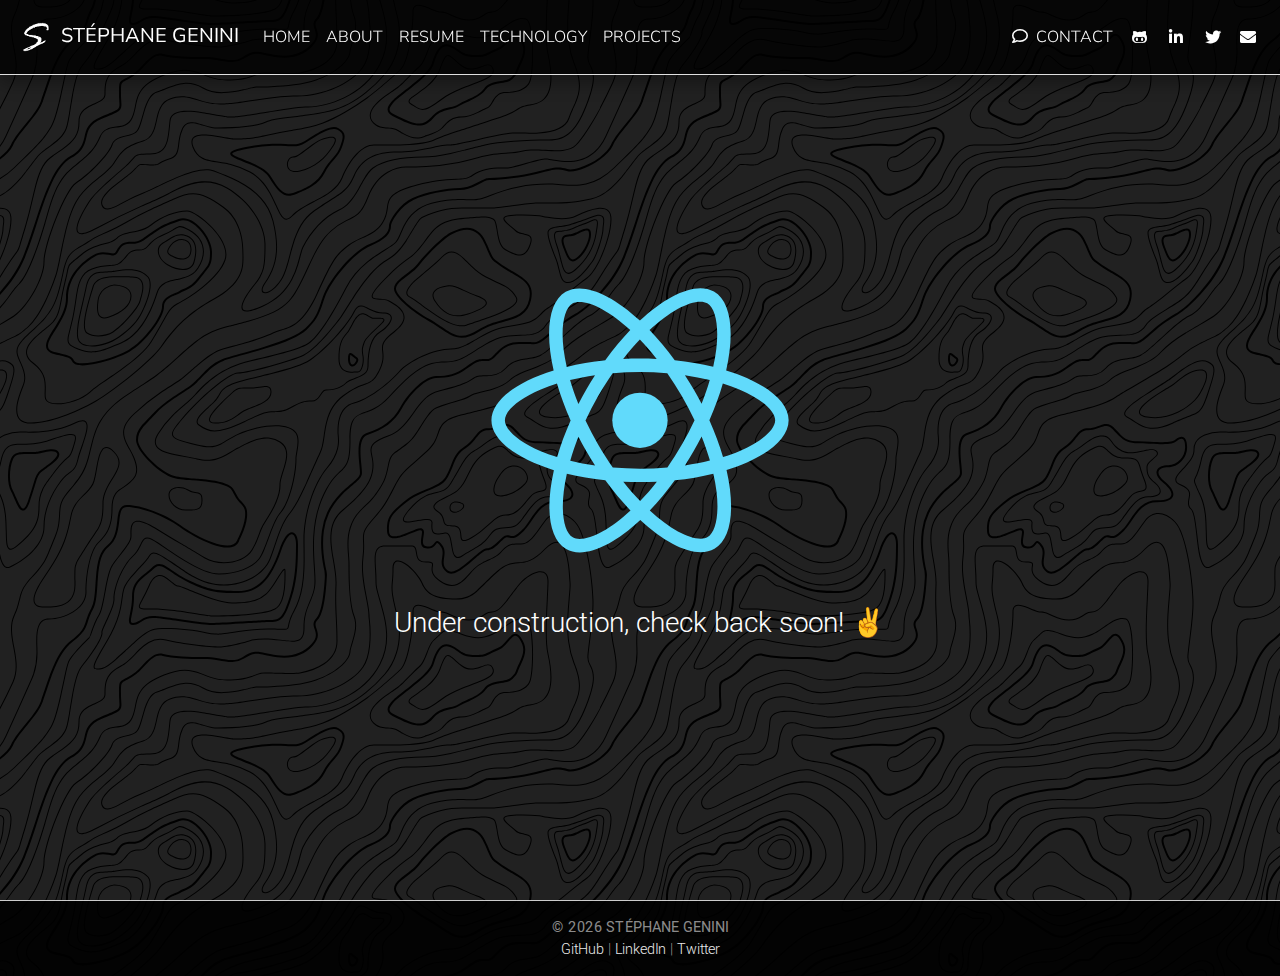
==== commit 882768ba: "Update to React static one-pager" ====
--- a/index.html
+++ b/index.html
@@ -1 +1 @@
-<!doctype html><html lang="en"><head><meta charset="utf-8"/><link rel="shortcut icon" href="/favicon.ico"/><meta name="viewport" content="width=device-width,initial-scale=1,shrink-to-fit=no"/><meta name="theme-color" content="#000000"/><link rel="manifest" href="/manifest.json"/><link href="https://fonts.googleapis.com/css?family=Crimson+Text:400,400i,600,600i,700,700i|Lato:100,100i,300,300i,400,400i,700,700i,900,900i|Open+Sans:300,300i,400,400i,600,600i,700,700i,800,800i" rel="stylesheet"><title>Stéphane Genini</title><link href="/static/css/2.53489b6e.chunk.css" rel="stylesheet"><link href="/static/css/main.347cf857.chunk.css" rel="stylesheet"></head><body><noscript>You need to enable JavaScript to see this website.</noscript><div id="root"></div><script>!function(l){function e(e){for(var r,t,n=e[0],o=e[1],u=e[2],f=0,i=[];f<n.length;f++)t=n[f],p[t]&&i.push(p[t][0]),p[t]=0;for(r in o)Object.prototype.hasOwnProperty.call(o,r)&&(l[r]=o[r]);for(s&&s(e);i.length;)i.shift()();return c.push.apply(c,u||[]),a()}function a(){for(var e,r=0;r<c.length;r++){for(var t=c[r],n=!0,o=1;o<t.length;o++){var u=t[o];0!==p[u]&&(n=!1)}n&&(c.splice(r--,1),e=f(f.s=t[0]))}return e}var t={},p={1:0},c=[];function f(e){if(t[e])return t[e].exports;var r=t[e]={i:e,l:!1,exports:{}};return l[e].call(r.exports,r,r.exports,f),r.l=!0,r.exports}f.m=l,f.c=t,f.d=function(e,r,t){f.o(e,r)||Object.defineProperty(e,r,{enumerable:!0,get:t})},f.r=function(e){"undefined"!=typeof Symbol&&Symbol.toStringTag&&Object.defineProperty(e,Symbol.toStringTag,{value:"Module"}),Object.defineProperty(e,"__esModule",{value:!0})},f.t=function(r,e){if(1&e&&(r=f(r)),8&e)return r;if(4&e&&"object"==typeof r&&r&&r.__esModule)return r;var t=Object.create(null);if(f.r(t),Object.defineProperty(t,"default",{enumerable:!0,value:r}),2&e&&"string"!=typeof r)for(var n in r)f.d(t,n,function(e){return r[e]}.bind(null,n));return t},f.n=function(e){var r=e&&e.__esModule?function(){return e.default}:function(){return e};return f.d(r,"a",r),r},f.o=function(e,r){return Object.prototype.hasOwnProperty.call(e,r)},f.p="/";var r=window.webpackJsonp=window.webpackJsonp||[],n=r.push.bind(r);r.push=e,r=r.slice();for(var o=0;o<r.length;o++)e(r[o]);var s=n;a()}([])</script><script src="/static/js/2.debdf480.chunk.js"></script><script src="/static/js/main.ac3e67cb.chunk.js"></script></body></html>+<!doctype html><html lang="en"><head><meta charset="utf-8"/><link rel="shortcut icon" href="/favicon.ico"/><meta name="viewport" content="width=device-width,initial-scale=1,shrink-to-fit=no"/><meta name="theme-color" content="#000000"/><link rel="manifest" href="/manifest.json"/><link href="https://fonts.googleapis.com/css?family=Crimson+Text:400,400i,600,600i,700,700i|Lato:100,100i,300,300i,400,400i,700,700i,900,900i|Open+Sans:300,300i,400,400i,600,600i,700,700i,800,800i" rel="stylesheet"><title>Stéphane Genini</title><link href="/static/css/2.8d6a6f9e.chunk.css" rel="stylesheet"><link href="/static/css/main.33a8d520.chunk.css" rel="stylesheet"></head><body><noscript>You need to enable JavaScript to see this website.</noscript><div id="root"></div><script>!function(l){function e(e){for(var r,t,n=e[0],o=e[1],u=e[2],f=0,i=[];f<n.length;f++)t=n[f],p[t]&&i.push(p[t][0]),p[t]=0;for(r in o)Object.prototype.hasOwnProperty.call(o,r)&&(l[r]=o[r]);for(s&&s(e);i.length;)i.shift()();return c.push.apply(c,u||[]),a()}function a(){for(var e,r=0;r<c.length;r++){for(var t=c[r],n=!0,o=1;o<t.length;o++){var u=t[o];0!==p[u]&&(n=!1)}n&&(c.splice(r--,1),e=f(f.s=t[0]))}return e}var t={},p={1:0},c=[];function f(e){if(t[e])return t[e].exports;var r=t[e]={i:e,l:!1,exports:{}};return l[e].call(r.exports,r,r.exports,f),r.l=!0,r.exports}f.m=l,f.c=t,f.d=function(e,r,t){f.o(e,r)||Object.defineProperty(e,r,{enumerable:!0,get:t})},f.r=function(e){"undefined"!=typeof Symbol&&Symbol.toStringTag&&Object.defineProperty(e,Symbol.toStringTag,{value:"Module"}),Object.defineProperty(e,"__esModule",{value:!0})},f.t=function(r,e){if(1&e&&(r=f(r)),8&e)return r;if(4&e&&"object"==typeof r&&r&&r.__esModule)return r;var t=Object.create(null);if(f.r(t),Object.defineProperty(t,"default",{enumerable:!0,value:r}),2&e&&"string"!=typeof r)for(var n in r)f.d(t,n,function(e){return r[e]}.bind(null,n));return t},f.n=function(e){var r=e&&e.__esModule?function(){return e.default}:function(){return e};return f.d(r,"a",r),r},f.o=function(e,r){return Object.prototype.hasOwnProperty.call(e,r)},f.p="/";var r=window.webpackJsonp=window.webpackJsonp||[],n=r.push.bind(r);r.push=e,r=r.slice();for(var o=0;o<r.length;o++)e(r[o]);var s=n;a()}([])</script><script src="/static/js/2.5d4acef8.chunk.js"></script><script src="/static/js/main.710551ac.chunk.js"></script></body></html>--- a/static/css/2.8d6a6f9e.chunk.css
+++ b/static/css/2.8d6a6f9e.chunk.css
@@ -0,0 +1,58 @@
+.fa,.fab,.fal,.far,.fas{-moz-osx-font-smoothing:grayscale;-webkit-font-smoothing:antialiased;display:inline-block;font-style:normal;-webkit-font-feature-settings:normal;font-feature-settings:normal;font-variant:normal;text-rendering:auto;line-height:1}.fa-lg{font-size:1.33333em;line-height:.75em;vertical-align:-.0667em}.fa-xs{font-size:.75em}.fa-sm{font-size:.875em}.fa-1x{font-size:1em}.fa-2x{font-size:2em}.fa-3x{font-size:3em}.fa-4x{font-size:4em}.fa-5x{font-size:5em}.fa-6x{font-size:6em}.fa-7x{font-size:7em}.fa-8x{font-size:8em}.fa-9x{font-size:9em}.fa-10x{font-size:10em}.fa-fw{text-align:center;width:1.25em}.fa-ul{list-style-type:none;margin-left:2.5em;padding-left:0}.fa-ul>li{position:relative}.fa-li{left:-2em;position:absolute;text-align:center;width:2em;line-height:inherit}.fa-border{border:.08em solid #eee;border-radius:.1em;padding:.2em .25em .15em}.fa-pull-left{float:left}.fa-pull-right{float:right}.fa.fa-pull-left,.fab.fa-pull-left,.fal.fa-pull-left,.far.fa-pull-left,.fas.fa-pull-left{margin-right:.3em}.fa.fa-pull-right,.fab.fa-pull-right,.fal.fa-pull-right,.far.fa-pull-right,.fas.fa-pull-right{margin-left:.3em}.fa-spin{-webkit-animation:fa-spin 2s linear infinite;animation:fa-spin 2s linear infinite}.fa-pulse{-webkit-animation:fa-spin 1s steps(8) infinite;animation:fa-spin 1s steps(8) infinite}@-webkit-keyframes fa-spin{0%{-webkit-transform:rotate(0deg);transform:rotate(0deg)}to{-webkit-transform:rotate(1turn);transform:rotate(1turn)}}@keyframes fa-spin{0%{-webkit-transform:rotate(0deg);transform:rotate(0deg)}to{-webkit-transform:rotate(1turn);transform:rotate(1turn)}}.fa-rotate-90{-ms-filter:"progid:DXImageTransform.Microsoft.BasicImage(rotation=1)";-webkit-transform:rotate(90deg);transform:rotate(90deg)}.fa-rotate-180{-ms-filter:"progid:DXImageTransform.Microsoft.BasicImage(rotation=2)";-webkit-transform:rotate(180deg);transform:rotate(180deg)}.fa-rotate-270{-ms-filter:"progid:DXImageTransform.Microsoft.BasicImage(rotation=3)";-webkit-transform:rotate(270deg);transform:rotate(270deg)}.fa-flip-horizontal{-ms-filter:"progid:DXImageTransform.Microsoft.BasicImage(rotation=0, mirror=1)";-webkit-transform:scaleX(-1);transform:scaleX(-1)}.fa-flip-vertical{-webkit-transform:scaleY(-1);transform:scaleY(-1)}.fa-flip-both,.fa-flip-horizontal.fa-flip-vertical,.fa-flip-vertical{-ms-filter:"progid:DXImageTransform.Microsoft.BasicImage(rotation=2, mirror=1)"}.fa-flip-both,.fa-flip-horizontal.fa-flip-vertical{-webkit-transform:scale(-1);transform:scale(-1)}:root .fa-flip-both,:root .fa-flip-horizontal,:root .fa-flip-vertical,:root .fa-rotate-90,:root .fa-rotate-180,:root .fa-rotate-270{-webkit-filter:none;filter:none}.fa-stack{display:inline-block;height:2em;line-height:2em;position:relative;vertical-align:middle;width:2.5em}.fa-stack-1x,.fa-stack-2x{left:0;position:absolute;text-align:center;width:100%}.fa-stack-1x{line-height:inherit}.fa-stack-2x{font-size:2em}.fa-inverse{color:#fff}.fa-500px:before{content:"\F26E"}.fa-accessible-icon:before{content:"\F368"}.fa-accusoft:before{content:"\F369"}.fa-acquisitions-incorporated:before{content:"\F6AF"}.fa-ad:before{content:"\F641"}.fa-address-book:before{content:"\F2B9"}.fa-address-card:before{content:"\F2BB"}.fa-adjust:before{content:"\F042"}.fa-adn:before{content:"\F170"}.fa-adobe:before{content:"\F778"}.fa-adversal:before{content:"\F36A"}.fa-affiliatetheme:before{content:"\F36B"}.fa-air-freshener:before{content:"\F5D0"}.fa-algolia:before{content:"\F36C"}.fa-align-center:before{content:"\F037"}.fa-align-justify:before{content:"\F039"}.fa-align-left:before{content:"\F036"}.fa-align-right:before{content:"\F038"}.fa-alipay:before{content:"\F642"}.fa-allergies:before{content:"\F461"}.fa-amazon:before{content:"\F270"}.fa-amazon-pay:before{content:"\F42C"}.fa-ambulance:before{content:"\F0F9"}.fa-american-sign-language-interpreting:before{content:"\F2A3"}.fa-amilia:before{content:"\F36D"}.fa-anchor:before{content:"\F13D"}.fa-android:before{content:"\F17B"}.fa-angellist:before{content:"\F209"}.fa-angle-double-down:before{content:"\F103"}.fa-angle-double-left:before{content:"\F100"}.fa-angle-double-right:before{content:"\F101"}.fa-angle-double-up:before{content:"\F102"}.fa-angle-down:before{content:"\F107"}.fa-angle-left:before{content:"\F104"}.fa-angle-right:before{content:"\F105"}.fa-angle-up:before{content:"\F106"}.fa-angry:before{content:"\F556"}.fa-angrycreative:before{content:"\F36E"}.fa-angular:before{content:"\F420"}.fa-ankh:before{content:"\F644"}.fa-app-store:before{content:"\F36F"}.fa-app-store-ios:before{content:"\F370"}.fa-apper:before{content:"\F371"}.fa-apple:before{content:"\F179"}.fa-apple-alt:before{content:"\F5D1"}.fa-apple-pay:before{content:"\F415"}.fa-archive:before{content:"\F187"}.fa-archway:before{content:"\F557"}.fa-arrow-alt-circle-down:before{content:"\F358"}.fa-arrow-alt-circle-left:before{content:"\F359"}.fa-arrow-alt-circle-right:before{content:"\F35A"}.fa-arrow-alt-circle-up:before{content:"\F35B"}.fa-arrow-circle-down:before{content:"\F0AB"}.fa-arrow-circle-left:before{content:"\F0A8"}.fa-arrow-circle-right:before{content:"\F0A9"}.fa-arrow-circle-up:before{content:"\F0AA"}.fa-arrow-down:before{content:"\F063"}.fa-arrow-left:before{content:"\F060"}.fa-arrow-right:before{content:"\F061"}.fa-arrow-up:before{content:"\F062"}.fa-arrows-alt:before{content:"\F0B2"}.fa-arrows-alt-h:before{content:"\F337"}.fa-arrows-alt-v:before{content:"\F338"}.fa-artstation:before{content:"\F77A"}.fa-assistive-listening-systems:before{content:"\F2A2"}.fa-asterisk:before{content:"\F069"}.fa-asymmetrik:before{content:"\F372"}.fa-at:before{content:"\F1FA"}.fa-atlas:before{content:"\F558"}.fa-atlassian:before{content:"\F77B"}.fa-atom:before{content:"\F5D2"}.fa-audible:before{content:"\F373"}.fa-audio-description:before{content:"\F29E"}.fa-autoprefixer:before{content:"\F41C"}.fa-avianex:before{content:"\F374"}.fa-aviato:before{content:"\F421"}.fa-award:before{content:"\F559"}.fa-aws:before{content:"\F375"}.fa-baby:before{content:"\F77C"}.fa-baby-carriage:before{content:"\F77D"}.fa-backspace:before{content:"\F55A"}.fa-backward:before{content:"\F04A"}.fa-bacon:before{content:"\F7E5"}.fa-balance-scale:before{content:"\F24E"}.fa-ban:before{content:"\F05E"}.fa-band-aid:before{content:"\F462"}.fa-bandcamp:before{content:"\F2D5"}.fa-barcode:before{content:"\F02A"}.fa-bars:before{content:"\F0C9"}.fa-baseball-ball:before{content:"\F433"}.fa-basketball-ball:before{content:"\F434"}.fa-bath:before{content:"\F2CD"}.fa-battery-empty:before{content:"\F244"}.fa-battery-full:before{content:"\F240"}.fa-battery-half:before{content:"\F242"}.fa-battery-quarter:before{content:"\F243"}.fa-battery-three-quarters:before{content:"\F241"}.fa-bed:before{content:"\F236"}.fa-beer:before{content:"\F0FC"}.fa-behance:before{content:"\F1B4"}.fa-behance-square:before{content:"\F1B5"}.fa-bell:before{content:"\F0F3"}.fa-bell-slash:before{content:"\F1F6"}.fa-bezier-curve:before{content:"\F55B"}.fa-bible:before{content:"\F647"}.fa-bicycle:before{content:"\F206"}.fa-bimobject:before{content:"\F378"}.fa-binoculars:before{content:"\F1E5"}.fa-biohazard:before{content:"\F780"}.fa-birthday-cake:before{content:"\F1FD"}.fa-bitbucket:before{content:"\F171"}.fa-bitcoin:before{content:"\F379"}.fa-bity:before{content:"\F37A"}.fa-black-tie:before{content:"\F27E"}.fa-blackberry:before{content:"\F37B"}.fa-blender:before{content:"\F517"}.fa-blender-phone:before{content:"\F6B6"}.fa-blind:before{content:"\F29D"}.fa-blog:before{content:"\F781"}.fa-blogger:before{content:"\F37C"}.fa-blogger-b:before{content:"\F37D"}.fa-bluetooth:before{content:"\F293"}.fa-bluetooth-b:before{content:"\F294"}.fa-bold:before{content:"\F032"}.fa-bolt:before{content:"\F0E7"}.fa-bomb:before{content:"\F1E2"}.fa-bone:before{content:"\F5D7"}.fa-bong:before{content:"\F55C"}.fa-book:before{content:"\F02D"}.fa-book-dead:before{content:"\F6B7"}.fa-book-medical:before{content:"\F7E6"}.fa-book-open:before{content:"\F518"}.fa-book-reader:before{content:"\F5DA"}.fa-bookmark:before{content:"\F02E"}.fa-bowling-ball:before{content:"\F436"}.fa-box:before{content:"\F466"}.fa-box-open:before{content:"\F49E"}.fa-boxes:before{content:"\F468"}.fa-braille:before{content:"\F2A1"}.fa-brain:before{content:"\F5DC"}.fa-bread-slice:before{content:"\F7EC"}.fa-briefcase:before{content:"\F0B1"}.fa-briefcase-medical:before{content:"\F469"}.fa-broadcast-tower:before{content:"\F519"}.fa-broom:before{content:"\F51A"}.fa-brush:before{content:"\F55D"}.fa-btc:before{content:"\F15A"}.fa-bug:before{content:"\F188"}.fa-building:before{content:"\F1AD"}.fa-bullhorn:before{content:"\F0A1"}.fa-bullseye:before{content:"\F140"}.fa-burn:before{content:"\F46A"}.fa-buromobelexperte:before{content:"\F37F"}.fa-bus:before{content:"\F207"}.fa-bus-alt:before{content:"\F55E"}.fa-business-time:before{content:"\F64A"}.fa-buysellads:before{content:"\F20D"}.fa-calculator:before{content:"\F1EC"}.fa-calendar:before{content:"\F133"}.fa-calendar-alt:before{content:"\F073"}.fa-calendar-check:before{content:"\F274"}.fa-calendar-day:before{content:"\F783"}.fa-calendar-minus:before{content:"\F272"}.fa-calendar-plus:before{content:"\F271"}.fa-calendar-times:before{content:"\F273"}.fa-calendar-week:before{content:"\F784"}.fa-camera:before{content:"\F030"}.fa-camera-retro:before{content:"\F083"}.fa-campground:before{content:"\F6BB"}.fa-canadian-maple-leaf:before{content:"\F785"}.fa-candy-cane:before{content:"\F786"}.fa-cannabis:before{content:"\F55F"}.fa-capsules:before{content:"\F46B"}.fa-car:before{content:"\F1B9"}.fa-car-alt:before{content:"\F5DE"}.fa-car-battery:before{content:"\F5DF"}.fa-car-crash:before{content:"\F5E1"}.fa-car-side:before{content:"\F5E4"}.fa-caret-down:before{content:"\F0D7"}.fa-caret-left:before{content:"\F0D9"}.fa-caret-right:before{content:"\F0DA"}.fa-caret-square-down:before{content:"\F150"}.fa-caret-square-left:before{content:"\F191"}.fa-caret-square-right:before{content:"\F152"}.fa-caret-square-up:before{content:"\F151"}.fa-caret-up:before{content:"\F0D8"}.fa-carrot:before{content:"\F787"}.fa-cart-arrow-down:before{content:"\F218"}.fa-cart-plus:before{content:"\F217"}.fa-cash-register:before{content:"\F788"}.fa-cat:before{content:"\F6BE"}.fa-cc-amazon-pay:before{content:"\F42D"}.fa-cc-amex:before{content:"\F1F3"}.fa-cc-apple-pay:before{content:"\F416"}.fa-cc-diners-club:before{content:"\F24C"}.fa-cc-discover:before{content:"\F1F2"}.fa-cc-jcb:before{content:"\F24B"}.fa-cc-mastercard:before{content:"\F1F1"}.fa-cc-paypal:before{content:"\F1F4"}.fa-cc-stripe:before{content:"\F1F5"}.fa-cc-visa:before{content:"\F1F0"}.fa-centercode:before{content:"\F380"}.fa-centos:before{content:"\F789"}.fa-certificate:before{content:"\F0A3"}.fa-chair:before{content:"\F6C0"}.fa-chalkboard:before{content:"\F51B"}.fa-chalkboard-teacher:before{content:"\F51C"}.fa-charging-station:before{content:"\F5E7"}.fa-chart-area:before{content:"\F1FE"}.fa-chart-bar:before{content:"\F080"}.fa-chart-line:before{content:"\F201"}.fa-chart-pie:before{content:"\F200"}.fa-check:before{content:"\F00C"}.fa-check-circle:before{content:"\F058"}.fa-check-double:before{content:"\F560"}.fa-check-square:before{content:"\F14A"}.fa-cheese:before{content:"\F7EF"}.fa-chess:before{content:"\F439"}.fa-chess-bishop:before{content:"\F43A"}.fa-chess-board:before{content:"\F43C"}.fa-chess-king:before{content:"\F43F"}.fa-chess-knight:before{content:"\F441"}.fa-chess-pawn:before{content:"\F443"}.fa-chess-queen:before{content:"\F445"}.fa-chess-rook:before{content:"\F447"}.fa-chevron-circle-down:before{content:"\F13A"}.fa-chevron-circle-left:before{content:"\F137"}.fa-chevron-circle-right:before{content:"\F138"}.fa-chevron-circle-up:before{content:"\F139"}.fa-chevron-down:before{content:"\F078"}.fa-chevron-left:before{content:"\F053"}.fa-chevron-right:before{content:"\F054"}.fa-chevron-up:before{content:"\F077"}.fa-child:before{content:"\F1AE"}.fa-chrome:before{content:"\F268"}.fa-church:before{content:"\F51D"}.fa-circle:before{content:"\F111"}.fa-circle-notch:before{content:"\F1CE"}.fa-city:before{content:"\F64F"}.fa-clinic-medical:before{content:"\F7F2"}.fa-clipboard:before{content:"\F328"}.fa-clipboard-check:before{content:"\F46C"}.fa-clipboard-list:before{content:"\F46D"}.fa-clock:before{content:"\F017"}.fa-clone:before{content:"\F24D"}.fa-closed-captioning:before{content:"\F20A"}.fa-cloud:before{content:"\F0C2"}.fa-cloud-download-alt:before{content:"\F381"}.fa-cloud-meatball:before{content:"\F73B"}.fa-cloud-moon:before{content:"\F6C3"}.fa-cloud-moon-rain:before{content:"\F73C"}.fa-cloud-rain:before{content:"\F73D"}.fa-cloud-showers-heavy:before{content:"\F740"}.fa-cloud-sun:before{content:"\F6C4"}.fa-cloud-sun-rain:before{content:"\F743"}.fa-cloud-upload-alt:before{content:"\F382"}.fa-cloudscale:before{content:"\F383"}.fa-cloudsmith:before{content:"\F384"}.fa-cloudversify:before{content:"\F385"}.fa-cocktail:before{content:"\F561"}.fa-code:before{content:"\F121"}.fa-code-branch:before{content:"\F126"}.fa-codepen:before{content:"\F1CB"}.fa-codiepie:before{content:"\F284"}.fa-coffee:before{content:"\F0F4"}.fa-cog:before{content:"\F013"}.fa-cogs:before{content:"\F085"}.fa-coins:before{content:"\F51E"}.fa-columns:before{content:"\F0DB"}.fa-comment:before{content:"\F075"}.fa-comment-alt:before{content:"\F27A"}.fa-comment-dollar:before{content:"\F651"}.fa-comment-dots:before{content:"\F4AD"}.fa-comment-medical:before{content:"\F7F5"}.fa-comment-slash:before{content:"\F4B3"}.fa-comments:before{content:"\F086"}.fa-comments-dollar:before{content:"\F653"}.fa-compact-disc:before{content:"\F51F"}.fa-compass:before{content:"\F14E"}.fa-compress:before{content:"\F066"}.fa-compress-arrows-alt:before{content:"\F78C"}.fa-concierge-bell:before{content:"\F562"}.fa-confluence:before{content:"\F78D"}.fa-connectdevelop:before{content:"\F20E"}.fa-contao:before{content:"\F26D"}.fa-cookie:before{content:"\F563"}.fa-cookie-bite:before{content:"\F564"}.fa-copy:before{content:"\F0C5"}.fa-copyright:before{content:"\F1F9"}.fa-couch:before{content:"\F4B8"}.fa-cpanel:before{content:"\F388"}.fa-creative-commons:before{content:"\F25E"}.fa-creative-commons-by:before{content:"\F4E7"}.fa-creative-commons-nc:before{content:"\F4E8"}.fa-creative-commons-nc-eu:before{content:"\F4E9"}.fa-creative-commons-nc-jp:before{content:"\F4EA"}.fa-creative-commons-nd:before{content:"\F4EB"}.fa-creative-commons-pd:before{content:"\F4EC"}.fa-creative-commons-pd-alt:before{content:"\F4ED"}.fa-creative-commons-remix:before{content:"\F4EE"}.fa-creative-commons-sa:before{content:"\F4EF"}.fa-creative-commons-sampling:before{content:"\F4F0"}.fa-creative-commons-sampling-plus:before{content:"\F4F1"}.fa-creative-commons-share:before{content:"\F4F2"}.fa-creative-commons-zero:before{content:"\F4F3"}.fa-credit-card:before{content:"\F09D"}.fa-critical-role:before{content:"\F6C9"}.fa-crop:before{content:"\F125"}.fa-crop-alt:before{content:"\F565"}.fa-cross:before{content:"\F654"}.fa-crosshairs:before{content:"\F05B"}.fa-crow:before{content:"\F520"}.fa-crown:before{content:"\F521"}.fa-crutch:before{content:"\F7F7"}.fa-css3:before{content:"\F13C"}.fa-css3-alt:before{content:"\F38B"}.fa-cube:before{content:"\F1B2"}.fa-cubes:before{content:"\F1B3"}.fa-cut:before{content:"\F0C4"}.fa-cuttlefish:before{content:"\F38C"}.fa-d-and-d:before{content:"\F38D"}.fa-d-and-d-beyond:before{content:"\F6CA"}.fa-dashcube:before{content:"\F210"}.fa-database:before{content:"\F1C0"}.fa-deaf:before{content:"\F2A4"}.fa-delicious:before{content:"\F1A5"}.fa-democrat:before{content:"\F747"}.fa-deploydog:before{content:"\F38E"}.fa-deskpro:before{content:"\F38F"}.fa-desktop:before{content:"\F108"}.fa-dev:before{content:"\F6CC"}.fa-deviantart:before{content:"\F1BD"}.fa-dharmachakra:before{content:"\F655"}.fa-dhl:before{content:"\F790"}.fa-diagnoses:before{content:"\F470"}.fa-diaspora:before{content:"\F791"}.fa-dice:before{content:"\F522"}.fa-dice-d20:before{content:"\F6CF"}.fa-dice-d6:before{content:"\F6D1"}.fa-dice-five:before{content:"\F523"}.fa-dice-four:before{content:"\F524"}.fa-dice-one:before{content:"\F525"}.fa-dice-six:before{content:"\F526"}.fa-dice-three:before{content:"\F527"}.fa-dice-two:before{content:"\F528"}.fa-digg:before{content:"\F1A6"}.fa-digital-ocean:before{content:"\F391"}.fa-digital-tachograph:before{content:"\F566"}.fa-directions:before{content:"\F5EB"}.fa-discord:before{content:"\F392"}.fa-discourse:before{content:"\F393"}.fa-divide:before{content:"\F529"}.fa-dizzy:before{content:"\F567"}.fa-dna:before{content:"\F471"}.fa-dochub:before{content:"\F394"}.fa-docker:before{content:"\F395"}.fa-dog:before{content:"\F6D3"}.fa-dollar-sign:before{content:"\F155"}.fa-dolly:before{content:"\F472"}.fa-dolly-flatbed:before{content:"\F474"}.fa-donate:before{content:"\F4B9"}.fa-door-closed:before{content:"\F52A"}.fa-door-open:before{content:"\F52B"}.fa-dot-circle:before{content:"\F192"}.fa-dove:before{content:"\F4BA"}.fa-download:before{content:"\F019"}.fa-draft2digital:before{content:"\F396"}.fa-drafting-compass:before{content:"\F568"}.fa-dragon:before{content:"\F6D5"}.fa-draw-polygon:before{content:"\F5EE"}.fa-dribbble:before{content:"\F17D"}.fa-dribbble-square:before{content:"\F397"}.fa-dropbox:before{content:"\F16B"}.fa-drum:before{content:"\F569"}.fa-drum-steelpan:before{content:"\F56A"}.fa-drumstick-bite:before{content:"\F6D7"}.fa-drupal:before{content:"\F1A9"}.fa-dumbbell:before{content:"\F44B"}.fa-dumpster:before{content:"\F793"}.fa-dumpster-fire:before{content:"\F794"}.fa-dungeon:before{content:"\F6D9"}.fa-dyalog:before{content:"\F399"}.fa-earlybirds:before{content:"\F39A"}.fa-ebay:before{content:"\F4F4"}.fa-edge:before{content:"\F282"}.fa-edit:before{content:"\F044"}.fa-egg:before{content:"\F7FB"}.fa-eject:before{content:"\F052"}.fa-elementor:before{content:"\F430"}.fa-ellipsis-h:before{content:"\F141"}.fa-ellipsis-v:before{content:"\F142"}.fa-ello:before{content:"\F5F1"}.fa-ember:before{content:"\F423"}.fa-empire:before{content:"\F1D1"}.fa-envelope:before{content:"\F0E0"}.fa-envelope-open:before{content:"\F2B6"}.fa-envelope-open-text:before{content:"\F658"}.fa-envelope-square:before{content:"\F199"}.fa-envira:before{content:"\F299"}.fa-equals:before{content:"\F52C"}.fa-eraser:before{content:"\F12D"}.fa-erlang:before{content:"\F39D"}.fa-ethereum:before{content:"\F42E"}.fa-ethernet:before{content:"\F796"}.fa-etsy:before{content:"\F2D7"}.fa-euro-sign:before{content:"\F153"}.fa-exchange-alt:before{content:"\F362"}.fa-exclamation:before{content:"\F12A"}.fa-exclamation-circle:before{content:"\F06A"}.fa-exclamation-triangle:before{content:"\F071"}.fa-expand:before{content:"\F065"}.fa-expand-arrows-alt:before{content:"\F31E"}.fa-expeditedssl:before{content:"\F23E"}.fa-external-link-alt:before{content:"\F35D"}.fa-external-link-square-alt:before{content:"\F360"}.fa-eye:before{content:"\F06E"}.fa-eye-dropper:before{content:"\F1FB"}.fa-eye-slash:before{content:"\F070"}.fa-facebook:before{content:"\F09A"}.fa-facebook-f:before{content:"\F39E"}.fa-facebook-messenger:before{content:"\F39F"}.fa-facebook-square:before{content:"\F082"}.fa-fantasy-flight-games:before{content:"\F6DC"}.fa-fast-backward:before{content:"\F049"}.fa-fast-forward:before{content:"\F050"}.fa-fax:before{content:"\F1AC"}.fa-feather:before{content:"\F52D"}.fa-feather-alt:before{content:"\F56B"}.fa-fedex:before{content:"\F797"}.fa-fedora:before{content:"\F798"}.fa-female:before{content:"\F182"}.fa-fighter-jet:before{content:"\F0FB"}.fa-figma:before{content:"\F799"}.fa-file:before{content:"\F15B"}.fa-file-alt:before{content:"\F15C"}.fa-file-archive:before{content:"\F1C6"}.fa-file-audio:before{content:"\F1C7"}.fa-file-code:before{content:"\F1C9"}.fa-file-contract:before{content:"\F56C"}.fa-file-csv:before{content:"\F6DD"}.fa-file-download:before{content:"\F56D"}.fa-file-excel:before{content:"\F1C3"}.fa-file-export:before{content:"\F56E"}.fa-file-image:before{content:"\F1C5"}.fa-file-import:before{content:"\F56F"}.fa-file-invoice:before{content:"\F570"}.fa-file-invoice-dollar:before{content:"\F571"}.fa-file-medical:before{content:"\F477"}.fa-file-medical-alt:before{content:"\F478"}.fa-file-pdf:before{content:"\F1C1"}.fa-file-powerpoint:before{content:"\F1C4"}.fa-file-prescription:before{content:"\F572"}.fa-file-signature:before{content:"\F573"}.fa-file-upload:before{content:"\F574"}.fa-file-video:before{content:"\F1C8"}.fa-file-word:before{content:"\F1C2"}.fa-fill:before{content:"\F575"}.fa-fill-drip:before{content:"\F576"}.fa-film:before{content:"\F008"}.fa-filter:before{content:"\F0B0"}.fa-fingerprint:before{content:"\F577"}.fa-fire:before{content:"\F06D"}.fa-fire-alt:before{content:"\F7E4"}.fa-fire-extinguisher:before{content:"\F134"}.fa-firefox:before{content:"\F269"}.fa-first-aid:before{content:"\F479"}.fa-first-order:before{content:"\F2B0"}.fa-first-order-alt:before{content:"\F50A"}.fa-firstdraft:before{content:"\F3A1"}.fa-fish:before{content:"\F578"}.fa-fist-raised:before{content:"\F6DE"}.fa-flag:before{content:"\F024"}.fa-flag-checkered:before{content:"\F11E"}.fa-flag-usa:before{content:"\F74D"}.fa-flask:before{content:"\F0C3"}.fa-flickr:before{content:"\F16E"}.fa-flipboard:before{content:"\F44D"}.fa-flushed:before{content:"\F579"}.fa-fly:before{content:"\F417"}.fa-folder:before{content:"\F07B"}.fa-folder-minus:before{content:"\F65D"}.fa-folder-open:before{content:"\F07C"}.fa-folder-plus:before{content:"\F65E"}.fa-font:before{content:"\F031"}.fa-font-awesome:before{content:"\F2B4"}.fa-font-awesome-alt:before{content:"\F35C"}.fa-font-awesome-flag:before{content:"\F425"}.fa-font-awesome-logo-full:before{content:"\F4E6"}.fa-fonticons:before{content:"\F280"}.fa-fonticons-fi:before{content:"\F3A2"}.fa-football-ball:before{content:"\F44E"}.fa-fort-awesome:before{content:"\F286"}.fa-fort-awesome-alt:before{content:"\F3A3"}.fa-forumbee:before{content:"\F211"}.fa-forward:before{content:"\F04E"}.fa-foursquare:before{content:"\F180"}.fa-free-code-camp:before{content:"\F2C5"}.fa-freebsd:before{content:"\F3A4"}.fa-frog:before{content:"\F52E"}.fa-frown:before{content:"\F119"}.fa-frown-open:before{content:"\F57A"}.fa-fulcrum:before{content:"\F50B"}.fa-funnel-dollar:before{content:"\F662"}.fa-futbol:before{content:"\F1E3"}.fa-galactic-republic:before{content:"\F50C"}.fa-galactic-senate:before{content:"\F50D"}.fa-gamepad:before{content:"\F11B"}.fa-gas-pump:before{content:"\F52F"}.fa-gavel:before{content:"\F0E3"}.fa-gem:before{content:"\F3A5"}.fa-genderless:before{content:"\F22D"}.fa-get-pocket:before{content:"\F265"}.fa-gg:before{content:"\F260"}.fa-gg-circle:before{content:"\F261"}.fa-ghost:before{content:"\F6E2"}.fa-gift:before{content:"\F06B"}.fa-gifts:before{content:"\F79C"}.fa-git:before{content:"\F1D3"}.fa-git-square:before{content:"\F1D2"}.fa-github:before{content:"\F09B"}.fa-github-alt:before{content:"\F113"}.fa-github-square:before{content:"\F092"}.fa-gitkraken:before{content:"\F3A6"}.fa-gitlab:before{content:"\F296"}.fa-gitter:before{content:"\F426"}.fa-glass-cheers:before{content:"\F79F"}.fa-glass-martini:before{content:"\F000"}.fa-glass-martini-alt:before{content:"\F57B"}.fa-glass-whiskey:before{content:"\F7A0"}.fa-glasses:before{content:"\F530"}.fa-glide:before{content:"\F2A5"}.fa-glide-g:before{content:"\F2A6"}.fa-globe:before{content:"\F0AC"}.fa-globe-africa:before{content:"\F57C"}.fa-globe-americas:before{content:"\F57D"}.fa-globe-asia:before{content:"\F57E"}.fa-globe-europe:before{content:"\F7A2"}.fa-gofore:before{content:"\F3A7"}.fa-golf-ball:before{content:"\F450"}.fa-goodreads:before{content:"\F3A8"}.fa-goodreads-g:before{content:"\F3A9"}.fa-google:before{content:"\F1A0"}.fa-google-drive:before{content:"\F3AA"}.fa-google-play:before{content:"\F3AB"}.fa-google-plus:before{content:"\F2B3"}.fa-google-plus-g:before{content:"\F0D5"}.fa-google-plus-square:before{content:"\F0D4"}.fa-google-wallet:before{content:"\F1EE"}.fa-gopuram:before{content:"\F664"}.fa-graduation-cap:before{content:"\F19D"}.fa-gratipay:before{content:"\F184"}.fa-grav:before{content:"\F2D6"}.fa-greater-than:before{content:"\F531"}.fa-greater-than-equal:before{content:"\F532"}.fa-grimace:before{content:"\F57F"}.fa-grin:before{content:"\F580"}.fa-grin-alt:before{content:"\F581"}.fa-grin-beam:before{content:"\F582"}.fa-grin-beam-sweat:before{content:"\F583"}.fa-grin-hearts:before{content:"\F584"}.fa-grin-squint:before{content:"\F585"}.fa-grin-squint-tears:before{content:"\F586"}.fa-grin-stars:before{content:"\F587"}.fa-grin-tears:before{content:"\F588"}.fa-grin-tongue:before{content:"\F589"}.fa-grin-tongue-squint:before{content:"\F58A"}.fa-grin-tongue-wink:before{content:"\F58B"}.fa-grin-wink:before{content:"\F58C"}.fa-grip-horizontal:before{content:"\F58D"}.fa-grip-lines:before{content:"\F7A4"}.fa-grip-lines-vertical:before{content:"\F7A5"}.fa-grip-vertical:before{content:"\F58E"}.fa-gripfire:before{content:"\F3AC"}.fa-grunt:before{content:"\F3AD"}.fa-guitar:before{content:"\F7A6"}.fa-gulp:before{content:"\F3AE"}.fa-h-square:before{content:"\F0FD"}.fa-hacker-news:before{content:"\F1D4"}.fa-hacker-news-square:before{content:"\F3AF"}.fa-hackerrank:before{content:"\F5F7"}.fa-hamburger:before{content:"\F805"}.fa-hammer:before{content:"\F6E3"}.fa-hamsa:before{content:"\F665"}.fa-hand-holding:before{content:"\F4BD"}.fa-hand-holding-heart:before{content:"\F4BE"}.fa-hand-holding-usd:before{content:"\F4C0"}.fa-hand-lizard:before{content:"\F258"}.fa-hand-middle-finger:before{content:"\F806"}.fa-hand-paper:before{content:"\F256"}.fa-hand-peace:before{content:"\F25B"}.fa-hand-point-down:before{content:"\F0A7"}.fa-hand-point-left:before{content:"\F0A5"}.fa-hand-point-right:before{content:"\F0A4"}.fa-hand-point-up:before{content:"\F0A6"}.fa-hand-pointer:before{content:"\F25A"}.fa-hand-rock:before{content:"\F255"}.fa-hand-scissors:before{content:"\F257"}.fa-hand-spock:before{content:"\F259"}.fa-hands:before{content:"\F4C2"}.fa-hands-helping:before{content:"\F4C4"}.fa-handshake:before{content:"\F2B5"}.fa-hanukiah:before{content:"\F6E6"}.fa-hard-hat:before{content:"\F807"}.fa-hashtag:before{content:"\F292"}.fa-hat-wizard:before{content:"\F6E8"}.fa-haykal:before{content:"\F666"}.fa-hdd:before{content:"\F0A0"}.fa-heading:before{content:"\F1DC"}.fa-headphones:before{content:"\F025"}.fa-headphones-alt:before{content:"\F58F"}.fa-headset:before{content:"\F590"}.fa-heart:before{content:"\F004"}.fa-heart-broken:before{content:"\F7A9"}.fa-heartbeat:before{content:"\F21E"}.fa-helicopter:before{content:"\F533"}.fa-highlighter:before{content:"\F591"}.fa-hiking:before{content:"\F6EC"}.fa-hippo:before{content:"\F6ED"}.fa-hips:before{content:"\F452"}.fa-hire-a-helper:before{content:"\F3B0"}.fa-history:before{content:"\F1DA"}.fa-hockey-puck:before{content:"\F453"}.fa-holly-berry:before{content:"\F7AA"}.fa-home:before{content:"\F015"}.fa-hooli:before{content:"\F427"}.fa-hornbill:before{content:"\F592"}.fa-horse:before{content:"\F6F0"}.fa-horse-head:before{content:"\F7AB"}.fa-hospital:before{content:"\F0F8"}.fa-hospital-alt:before{content:"\F47D"}.fa-hospital-symbol:before{content:"\F47E"}.fa-hot-tub:before{content:"\F593"}.fa-hotdog:before{content:"\F80F"}.fa-hotel:before{content:"\F594"}.fa-hotjar:before{content:"\F3B1"}.fa-hourglass:before{content:"\F254"}.fa-hourglass-end:before{content:"\F253"}.fa-hourglass-half:before{content:"\F252"}.fa-hourglass-start:before{content:"\F251"}.fa-house-damage:before{content:"\F6F1"}.fa-houzz:before{content:"\F27C"}.fa-hryvnia:before{content:"\F6F2"}.fa-html5:before{content:"\F13B"}.fa-hubspot:before{content:"\F3B2"}.fa-i-cursor:before{content:"\F246"}.fa-ice-cream:before{content:"\F810"}.fa-icicles:before{content:"\F7AD"}.fa-id-badge:before{content:"\F2C1"}.fa-id-card:before{content:"\F2C2"}.fa-id-card-alt:before{content:"\F47F"}.fa-igloo:before{content:"\F7AE"}.fa-image:before{content:"\F03E"}.fa-images:before{content:"\F302"}.fa-imdb:before{content:"\F2D8"}.fa-inbox:before{content:"\F01C"}.fa-indent:before{content:"\F03C"}.fa-industry:before{content:"\F275"}.fa-infinity:before{content:"\F534"}.fa-info:before{content:"\F129"}.fa-info-circle:before{content:"\F05A"}.fa-instagram:before{content:"\F16D"}.fa-intercom:before{content:"\F7AF"}.fa-internet-explorer:before{content:"\F26B"}.fa-invision:before{content:"\F7B0"}.fa-ioxhost:before{content:"\F208"}.fa-italic:before{content:"\F033"}.fa-itunes:before{content:"\F3B4"}.fa-itunes-note:before{content:"\F3B5"}.fa-java:before{content:"\F4E4"}.fa-jedi:before{content:"\F669"}.fa-jedi-order:before{content:"\F50E"}.fa-jenkins:before{content:"\F3B6"}.fa-jira:before{content:"\F7B1"}.fa-joget:before{content:"\F3B7"}.fa-joint:before{content:"\F595"}.fa-joomla:before{content:"\F1AA"}.fa-journal-whills:before{content:"\F66A"}.fa-js:before{content:"\F3B8"}.fa-js-square:before{content:"\F3B9"}.fa-jsfiddle:before{content:"\F1CC"}.fa-kaaba:before{content:"\F66B"}.fa-kaggle:before{content:"\F5FA"}.fa-key:before{content:"\F084"}.fa-keybase:before{content:"\F4F5"}.fa-keyboard:before{content:"\F11C"}.fa-keycdn:before{content:"\F3BA"}.fa-khanda:before{content:"\F66D"}.fa-kickstarter:before{content:"\F3BB"}.fa-kickstarter-k:before{content:"\F3BC"}.fa-kiss:before{content:"\F596"}.fa-kiss-beam:before{content:"\F597"}.fa-kiss-wink-heart:before{content:"\F598"}.fa-kiwi-bird:before{content:"\F535"}.fa-korvue:before{content:"\F42F"}.fa-landmark:before{content:"\F66F"}.fa-language:before{content:"\F1AB"}.fa-laptop:before{content:"\F109"}.fa-laptop-code:before{content:"\F5FC"}.fa-laptop-medical:before{content:"\F812"}.fa-laravel:before{content:"\F3BD"}.fa-lastfm:before{content:"\F202"}.fa-lastfm-square:before{content:"\F203"}.fa-laugh:before{content:"\F599"}.fa-laugh-beam:before{content:"\F59A"}.fa-laugh-squint:before{content:"\F59B"}.fa-laugh-wink:before{content:"\F59C"}.fa-layer-group:before{content:"\F5FD"}.fa-leaf:before{content:"\F06C"}.fa-leanpub:before{content:"\F212"}.fa-lemon:before{content:"\F094"}.fa-less:before{content:"\F41D"}.fa-less-than:before{content:"\F536"}.fa-less-than-equal:before{content:"\F537"}.fa-level-down-alt:before{content:"\F3BE"}.fa-level-up-alt:before{content:"\F3BF"}.fa-life-ring:before{content:"\F1CD"}.fa-lightbulb:before{content:"\F0EB"}.fa-line:before{content:"\F3C0"}.fa-link:before{content:"\F0C1"}.fa-linkedin:before{content:"\F08C"}.fa-linkedin-in:before{content:"\F0E1"}.fa-linode:before{content:"\F2B8"}.fa-linux:before{content:"\F17C"}.fa-lira-sign:before{content:"\F195"}.fa-list:before{content:"\F03A"}.fa-list-alt:before{content:"\F022"}.fa-list-ol:before{content:"\F0CB"}.fa-list-ul:before{content:"\F0CA"}.fa-location-arrow:before{content:"\F124"}.fa-lock:before{content:"\F023"}.fa-lock-open:before{content:"\F3C1"}.fa-long-arrow-alt-down:before{content:"\F309"}.fa-long-arrow-alt-left:before{content:"\F30A"}.fa-long-arrow-alt-right:before{content:"\F30B"}.fa-long-arrow-alt-up:before{content:"\F30C"}.fa-low-vision:before{content:"\F2A8"}.fa-luggage-cart:before{content:"\F59D"}.fa-lyft:before{content:"\F3C3"}.fa-magento:before{content:"\F3C4"}.fa-magic:before{content:"\F0D0"}.fa-magnet:before{content:"\F076"}.fa-mail-bulk:before{content:"\F674"}.fa-mailchimp:before{content:"\F59E"}.fa-male:before{content:"\F183"}.fa-mandalorian:before{content:"\F50F"}.fa-map:before{content:"\F279"}.fa-map-marked:before{content:"\F59F"}.fa-map-marked-alt:before{content:"\F5A0"}.fa-map-marker:before{content:"\F041"}.fa-map-marker-alt:before{content:"\F3C5"}.fa-map-pin:before{content:"\F276"}.fa-map-signs:before{content:"\F277"}.fa-markdown:before{content:"\F60F"}.fa-marker:before{content:"\F5A1"}.fa-mars:before{content:"\F222"}.fa-mars-double:before{content:"\F227"}.fa-mars-stroke:before{content:"\F229"}.fa-mars-stroke-h:before{content:"\F22B"}.fa-mars-stroke-v:before{content:"\F22A"}.fa-mask:before{content:"\F6FA"}.fa-mastodon:before{content:"\F4F6"}.fa-maxcdn:before{content:"\F136"}.fa-medal:before{content:"\F5A2"}.fa-medapps:before{content:"\F3C6"}.fa-medium:before{content:"\F23A"}.fa-medium-m:before{content:"\F3C7"}.fa-medkit:before{content:"\F0FA"}.fa-medrt:before{content:"\F3C8"}.fa-meetup:before{content:"\F2E0"}.fa-megaport:before{content:"\F5A3"}.fa-meh:before{content:"\F11A"}.fa-meh-blank:before{content:"\F5A4"}.fa-meh-rolling-eyes:before{content:"\F5A5"}.fa-memory:before{content:"\F538"}.fa-mendeley:before{content:"\F7B3"}.fa-menorah:before{content:"\F676"}.fa-mercury:before{content:"\F223"}.fa-meteor:before{content:"\F753"}.fa-microchip:before{content:"\F2DB"}.fa-microphone:before{content:"\F130"}.fa-microphone-alt:before{content:"\F3C9"}.fa-microphone-alt-slash:before{content:"\F539"}.fa-microphone-slash:before{content:"\F131"}.fa-microscope:before{content:"\F610"}.fa-microsoft:before{content:"\F3CA"}.fa-minus:before{content:"\F068"}.fa-minus-circle:before{content:"\F056"}.fa-minus-square:before{content:"\F146"}.fa-mitten:before{content:"\F7B5"}.fa-mix:before{content:"\F3CB"}.fa-mixcloud:before{content:"\F289"}.fa-mizuni:before{content:"\F3CC"}.fa-mobile:before{content:"\F10B"}.fa-mobile-alt:before{content:"\F3CD"}.fa-modx:before{content:"\F285"}.fa-monero:before{content:"\F3D0"}.fa-money-bill:before{content:"\F0D6"}.fa-money-bill-alt:before{content:"\F3D1"}.fa-money-bill-wave:before{content:"\F53A"}.fa-money-bill-wave-alt:before{content:"\F53B"}.fa-money-check:before{content:"\F53C"}.fa-money-check-alt:before{content:"\F53D"}.fa-monument:before{content:"\F5A6"}.fa-moon:before{content:"\F186"}.fa-mortar-pestle:before{content:"\F5A7"}.fa-mosque:before{content:"\F678"}.fa-motorcycle:before{content:"\F21C"}.fa-mountain:before{content:"\F6FC"}.fa-mouse-pointer:before{content:"\F245"}.fa-mug-hot:before{content:"\F7B6"}.fa-music:before{content:"\F001"}.fa-napster:before{content:"\F3D2"}.fa-neos:before{content:"\F612"}.fa-network-wired:before{content:"\F6FF"}.fa-neuter:before{content:"\F22C"}.fa-newspaper:before{content:"\F1EA"}.fa-nimblr:before{content:"\F5A8"}.fa-nintendo-switch:before{content:"\F418"}.fa-node:before{content:"\F419"}.fa-node-js:before{content:"\F3D3"}.fa-not-equal:before{content:"\F53E"}.fa-notes-medical:before{content:"\F481"}.fa-npm:before{content:"\F3D4"}.fa-ns8:before{content:"\F3D5"}.fa-nutritionix:before{content:"\F3D6"}.fa-object-group:before{content:"\F247"}.fa-object-ungroup:before{content:"\F248"}.fa-odnoklassniki:before{content:"\F263"}.fa-odnoklassniki-square:before{content:"\F264"}.fa-oil-can:before{content:"\F613"}.fa-old-republic:before{content:"\F510"}.fa-om:before{content:"\F679"}.fa-opencart:before{content:"\F23D"}.fa-openid:before{content:"\F19B"}.fa-opera:before{content:"\F26A"}.fa-optin-monster:before{content:"\F23C"}.fa-osi:before{content:"\F41A"}.fa-otter:before{content:"\F700"}.fa-outdent:before{content:"\F03B"}.fa-page4:before{content:"\F3D7"}.fa-pagelines:before{content:"\F18C"}.fa-pager:before{content:"\F815"}.fa-paint-brush:before{content:"\F1FC"}.fa-paint-roller:before{content:"\F5AA"}.fa-palette:before{content:"\F53F"}.fa-palfed:before{content:"\F3D8"}.fa-pallet:before{content:"\F482"}.fa-paper-plane:before{content:"\F1D8"}.fa-paperclip:before{content:"\F0C6"}.fa-parachute-box:before{content:"\F4CD"}.fa-paragraph:before{content:"\F1DD"}.fa-parking:before{content:"\F540"}.fa-passport:before{content:"\F5AB"}.fa-pastafarianism:before{content:"\F67B"}.fa-paste:before{content:"\F0EA"}.fa-patreon:before{content:"\F3D9"}.fa-pause:before{content:"\F04C"}.fa-pause-circle:before{content:"\F28B"}.fa-paw:before{content:"\F1B0"}.fa-paypal:before{content:"\F1ED"}.fa-peace:before{content:"\F67C"}.fa-pen:before{content:"\F304"}.fa-pen-alt:before{content:"\F305"}.fa-pen-fancy:before{content:"\F5AC"}.fa-pen-nib:before{content:"\F5AD"}.fa-pen-square:before{content:"\F14B"}.fa-pencil-alt:before{content:"\F303"}.fa-pencil-ruler:before{content:"\F5AE"}.fa-penny-arcade:before{content:"\F704"}.fa-people-carry:before{content:"\F4CE"}.fa-pepper-hot:before{content:"\F816"}.fa-percent:before{content:"\F295"}.fa-percentage:before{content:"\F541"}.fa-periscope:before{content:"\F3DA"}.fa-person-booth:before{content:"\F756"}.fa-phabricator:before{content:"\F3DB"}.fa-phoenix-framework:before{content:"\F3DC"}.fa-phoenix-squadron:before{content:"\F511"}.fa-phone:before{content:"\F095"}.fa-phone-slash:before{content:"\F3DD"}.fa-phone-square:before{content:"\F098"}.fa-phone-volume:before{content:"\F2A0"}.fa-php:before{content:"\F457"}.fa-pied-piper:before{content:"\F2AE"}.fa-pied-piper-alt:before{content:"\F1A8"}.fa-pied-piper-hat:before{content:"\F4E5"}.fa-pied-piper-pp:before{content:"\F1A7"}.fa-piggy-bank:before{content:"\F4D3"}.fa-pills:before{content:"\F484"}.fa-pinterest:before{content:"\F0D2"}.fa-pinterest-p:before{content:"\F231"}.fa-pinterest-square:before{content:"\F0D3"}.fa-pizza-slice:before{content:"\F818"}.fa-place-of-worship:before{content:"\F67F"}.fa-plane:before{content:"\F072"}.fa-plane-arrival:before{content:"\F5AF"}.fa-plane-departure:before{content:"\F5B0"}.fa-play:before{content:"\F04B"}.fa-play-circle:before{content:"\F144"}.fa-playstation:before{content:"\F3DF"}.fa-plug:before{content:"\F1E6"}.fa-plus:before{content:"\F067"}.fa-plus-circle:before{content:"\F055"}.fa-plus-square:before{content:"\F0FE"}.fa-podcast:before{content:"\F2CE"}.fa-poll:before{content:"\F681"}.fa-poll-h:before{content:"\F682"}.fa-poo:before{content:"\F2FE"}.fa-poo-storm:before{content:"\F75A"}.fa-poop:before{content:"\F619"}.fa-portrait:before{content:"\F3E0"}.fa-pound-sign:before{content:"\F154"}.fa-power-off:before{content:"\F011"}.fa-pray:before{content:"\F683"}.fa-praying-hands:before{content:"\F684"}.fa-prescription:before{content:"\F5B1"}.fa-prescription-bottle:before{content:"\F485"}.fa-prescription-bottle-alt:before{content:"\F486"}.fa-print:before{content:"\F02F"}.fa-procedures:before{content:"\F487"}.fa-product-hunt:before{content:"\F288"}.fa-project-diagram:before{content:"\F542"}.fa-pushed:before{content:"\F3E1"}.fa-puzzle-piece:before{content:"\F12E"}.fa-python:before{content:"\F3E2"}.fa-qq:before{content:"\F1D6"}.fa-qrcode:before{content:"\F029"}.fa-question:before{content:"\F128"}.fa-question-circle:before{content:"\F059"}.fa-quidditch:before{content:"\F458"}.fa-quinscape:before{content:"\F459"}.fa-quora:before{content:"\F2C4"}.fa-quote-left:before{content:"\F10D"}.fa-quote-right:before{content:"\F10E"}.fa-quran:before{content:"\F687"}.fa-r-project:before{content:"\F4F7"}.fa-radiation:before{content:"\F7B9"}.fa-radiation-alt:before{content:"\F7BA"}.fa-rainbow:before{content:"\F75B"}.fa-random:before{content:"\F074"}.fa-raspberry-pi:before{content:"\F7BB"}.fa-ravelry:before{content:"\F2D9"}.fa-react:before{content:"\F41B"}.fa-reacteurope:before{content:"\F75D"}.fa-readme:before{content:"\F4D5"}.fa-rebel:before{content:"\F1D0"}.fa-receipt:before{content:"\F543"}.fa-recycle:before{content:"\F1B8"}.fa-red-river:before{content:"\F3E3"}.fa-reddit:before{content:"\F1A1"}.fa-reddit-alien:before{content:"\F281"}.fa-reddit-square:before{content:"\F1A2"}.fa-redhat:before{content:"\F7BC"}.fa-redo:before{content:"\F01E"}.fa-redo-alt:before{content:"\F2F9"}.fa-registered:before{content:"\F25D"}.fa-renren:before{content:"\F18B"}.fa-reply:before{content:"\F3E5"}.fa-reply-all:before{content:"\F122"}.fa-replyd:before{content:"\F3E6"}.fa-republican:before{content:"\F75E"}.fa-researchgate:before{content:"\F4F8"}.fa-resolving:before{content:"\F3E7"}.fa-restroom:before{content:"\F7BD"}.fa-retweet:before{content:"\F079"}.fa-rev:before{content:"\F5B2"}.fa-ribbon:before{content:"\F4D6"}.fa-ring:before{content:"\F70B"}.fa-road:before{content:"\F018"}.fa-robot:before{content:"\F544"}.fa-rocket:before{content:"\F135"}.fa-rocketchat:before{content:"\F3E8"}.fa-rockrms:before{content:"\F3E9"}.fa-route:before{content:"\F4D7"}.fa-rss:before{content:"\F09E"}.fa-rss-square:before{content:"\F143"}.fa-ruble-sign:before{content:"\F158"}.fa-ruler:before{content:"\F545"}.fa-ruler-combined:before{content:"\F546"}.fa-ruler-horizontal:before{content:"\F547"}.fa-ruler-vertical:before{content:"\F548"}.fa-running:before{content:"\F70C"}.fa-rupee-sign:before{content:"\F156"}.fa-sad-cry:before{content:"\F5B3"}.fa-sad-tear:before{content:"\F5B4"}.fa-safari:before{content:"\F267"}.fa-sass:before{content:"\F41E"}.fa-satellite:before{content:"\F7BF"}.fa-satellite-dish:before{content:"\F7C0"}.fa-save:before{content:"\F0C7"}.fa-schlix:before{content:"\F3EA"}.fa-school:before{content:"\F549"}.fa-screwdriver:before{content:"\F54A"}.fa-scribd:before{content:"\F28A"}.fa-scroll:before{content:"\F70E"}.fa-sd-card:before{content:"\F7C2"}.fa-search:before{content:"\F002"}.fa-search-dollar:before{content:"\F688"}.fa-search-location:before{content:"\F689"}.fa-search-minus:before{content:"\F010"}.fa-search-plus:before{content:"\F00E"}.fa-searchengin:before{content:"\F3EB"}.fa-seedling:before{content:"\F4D8"}.fa-sellcast:before{content:"\F2DA"}.fa-sellsy:before{content:"\F213"}.fa-server:before{content:"\F233"}.fa-servicestack:before{content:"\F3EC"}.fa-shapes:before{content:"\F61F"}.fa-share:before{content:"\F064"}.fa-share-alt:before{content:"\F1E0"}.fa-share-alt-square:before{content:"\F1E1"}.fa-share-square:before{content:"\F14D"}.fa-shekel-sign:before{content:"\F20B"}.fa-shield-alt:before{content:"\F3ED"}.fa-ship:before{content:"\F21A"}.fa-shipping-fast:before{content:"\F48B"}.fa-shirtsinbulk:before{content:"\F214"}.fa-shoe-prints:before{content:"\F54B"}.fa-shopping-bag:before{content:"\F290"}.fa-shopping-basket:before{content:"\F291"}.fa-shopping-cart:before{content:"\F07A"}.fa-shopware:before{content:"\F5B5"}.fa-shower:before{content:"\F2CC"}.fa-shuttle-van:before{content:"\F5B6"}.fa-sign:before{content:"\F4D9"}.fa-sign-in-alt:before{content:"\F2F6"}.fa-sign-language:before{content:"\F2A7"}.fa-sign-out-alt:before{content:"\F2F5"}.fa-signal:before{content:"\F012"}.fa-signature:before{content:"\F5B7"}.fa-sim-card:before{content:"\F7C4"}.fa-simplybuilt:before{content:"\F215"}.fa-sistrix:before{content:"\F3EE"}.fa-sitemap:before{content:"\F0E8"}.fa-sith:before{content:"\F512"}.fa-skating:before{content:"\F7C5"}.fa-sketch:before{content:"\F7C6"}.fa-skiing:before{content:"\F7C9"}.fa-skiing-nordic:before{content:"\F7CA"}.fa-skull:before{content:"\F54C"}.fa-skull-crossbones:before{content:"\F714"}.fa-skyatlas:before{content:"\F216"}.fa-skype:before{content:"\F17E"}.fa-slack:before{content:"\F198"}.fa-slack-hash:before{content:"\F3EF"}.fa-slash:before{content:"\F715"}.fa-sleigh:before{content:"\F7CC"}.fa-sliders-h:before{content:"\F1DE"}.fa-slideshare:before{content:"\F1E7"}.fa-smile:before{content:"\F118"}.fa-smile-beam:before{content:"\F5B8"}.fa-smile-wink:before{content:"\F4DA"}.fa-smog:before{content:"\F75F"}.fa-smoking:before{content:"\F48D"}.fa-smoking-ban:before{content:"\F54D"}.fa-sms:before{content:"\F7CD"}.fa-snapchat:before{content:"\F2AB"}.fa-snapchat-ghost:before{content:"\F2AC"}.fa-snapchat-square:before{content:"\F2AD"}.fa-snowboarding:before{content:"\F7CE"}.fa-snowflake:before{content:"\F2DC"}.fa-snowman:before{content:"\F7D0"}.fa-snowplow:before{content:"\F7D2"}.fa-socks:before{content:"\F696"}.fa-solar-panel:before{content:"\F5BA"}.fa-sort:before{content:"\F0DC"}.fa-sort-alpha-down:before{content:"\F15D"}.fa-sort-alpha-up:before{content:"\F15E"}.fa-sort-amount-down:before{content:"\F160"}.fa-sort-amount-up:before{content:"\F161"}.fa-sort-down:before{content:"\F0DD"}.fa-sort-numeric-down:before{content:"\F162"}.fa-sort-numeric-up:before{content:"\F163"}.fa-sort-up:before{content:"\F0DE"}.fa-soundcloud:before{content:"\F1BE"}.fa-sourcetree:before{content:"\F7D3"}.fa-spa:before{content:"\F5BB"}.fa-space-shuttle:before{content:"\F197"}.fa-speakap:before{content:"\F3F3"}.fa-spider:before{content:"\F717"}.fa-spinner:before{content:"\F110"}.fa-splotch:before{content:"\F5BC"}.fa-spotify:before{content:"\F1BC"}.fa-spray-can:before{content:"\F5BD"}.fa-square:before{content:"\F0C8"}.fa-square-full:before{content:"\F45C"}.fa-square-root-alt:before{content:"\F698"}.fa-squarespace:before{content:"\F5BE"}.fa-stack-exchange:before{content:"\F18D"}.fa-stack-overflow:before{content:"\F16C"}.fa-stamp:before{content:"\F5BF"}.fa-star:before{content:"\F005"}.fa-star-and-crescent:before{content:"\F699"}.fa-star-half:before{content:"\F089"}.fa-star-half-alt:before{content:"\F5C0"}.fa-star-of-david:before{content:"\F69A"}.fa-star-of-life:before{content:"\F621"}.fa-staylinked:before{content:"\F3F5"}.fa-steam:before{content:"\F1B6"}.fa-steam-square:before{content:"\F1B7"}.fa-steam-symbol:before{content:"\F3F6"}.fa-step-backward:before{content:"\F048"}.fa-step-forward:before{content:"\F051"}.fa-stethoscope:before{content:"\F0F1"}.fa-sticker-mule:before{content:"\F3F7"}.fa-sticky-note:before{content:"\F249"}.fa-stop:before{content:"\F04D"}.fa-stop-circle:before{content:"\F28D"}.fa-stopwatch:before{content:"\F2F2"}.fa-store:before{content:"\F54E"}.fa-store-alt:before{content:"\F54F"}.fa-strava:before{content:"\F428"}.fa-stream:before{content:"\F550"}.fa-street-view:before{content:"\F21D"}.fa-strikethrough:before{content:"\F0CC"}.fa-stripe:before{content:"\F429"}.fa-stripe-s:before{content:"\F42A"}.fa-stroopwafel:before{content:"\F551"}.fa-studiovinari:before{content:"\F3F8"}.fa-stumbleupon:before{content:"\F1A4"}.fa-stumbleupon-circle:before{content:"\F1A3"}.fa-subscript:before{content:"\F12C"}.fa-subway:before{content:"\F239"}.fa-suitcase:before{content:"\F0F2"}.fa-suitcase-rolling:before{content:"\F5C1"}.fa-sun:before{content:"\F185"}.fa-superpowers:before{content:"\F2DD"}.fa-superscript:before{content:"\F12B"}.fa-supple:before{content:"\F3F9"}.fa-surprise:before{content:"\F5C2"}.fa-suse:before{content:"\F7D6"}.fa-swatchbook:before{content:"\F5C3"}.fa-swimmer:before{content:"\F5C4"}.fa-swimming-pool:before{content:"\F5C5"}.fa-synagogue:before{content:"\F69B"}.fa-sync:before{content:"\F021"}.fa-sync-alt:before{content:"\F2F1"}.fa-syringe:before{content:"\F48E"}.fa-table:before{content:"\F0CE"}.fa-table-tennis:before{content:"\F45D"}.fa-tablet:before{content:"\F10A"}.fa-tablet-alt:before{content:"\F3FA"}.fa-tablets:before{content:"\F490"}.fa-tachometer-alt:before{content:"\F3FD"}.fa-tag:before{content:"\F02B"}.fa-tags:before{content:"\F02C"}.fa-tape:before{content:"\F4DB"}.fa-tasks:before{content:"\F0AE"}.fa-taxi:before{content:"\F1BA"}.fa-teamspeak:before{content:"\F4F9"}.fa-teeth:before{content:"\F62E"}.fa-teeth-open:before{content:"\F62F"}.fa-telegram:before{content:"\F2C6"}.fa-telegram-plane:before{content:"\F3FE"}.fa-temperature-high:before{content:"\F769"}.fa-temperature-low:before{content:"\F76B"}.fa-tencent-weibo:before{content:"\F1D5"}.fa-tenge:before{content:"\F7D7"}.fa-terminal:before{content:"\F120"}.fa-text-height:before{content:"\F034"}.fa-text-width:before{content:"\F035"}.fa-th:before{content:"\F00A"}.fa-th-large:before{content:"\F009"}.fa-th-list:before{content:"\F00B"}.fa-the-red-yeti:before{content:"\F69D"}.fa-theater-masks:before{content:"\F630"}.fa-themeco:before{content:"\F5C6"}.fa-themeisle:before{content:"\F2B2"}.fa-thermometer:before{content:"\F491"}.fa-thermometer-empty:before{content:"\F2CB"}.fa-thermometer-full:before{content:"\F2C7"}.fa-thermometer-half:before{content:"\F2C9"}.fa-thermometer-quarter:before{content:"\F2CA"}.fa-thermometer-three-quarters:before{content:"\F2C8"}.fa-think-peaks:before{content:"\F731"}.fa-thumbs-down:before{content:"\F165"}.fa-thumbs-up:before{content:"\F164"}.fa-thumbtack:before{content:"\F08D"}.fa-ticket-alt:before{content:"\F3FF"}.fa-times:before{content:"\F00D"}.fa-times-circle:before{content:"\F057"}.fa-tint:before{content:"\F043"}.fa-tint-slash:before{content:"\F5C7"}.fa-tired:before{content:"\F5C8"}.fa-toggle-off:before{content:"\F204"}.fa-toggle-on:before{content:"\F205"}.fa-toilet:before{content:"\F7D8"}.fa-toilet-paper:before{content:"\F71E"}.fa-toolbox:before{content:"\F552"}.fa-tools:before{content:"\F7D9"}.fa-tooth:before{content:"\F5C9"}.fa-torah:before{content:"\F6A0"}.fa-torii-gate:before{content:"\F6A1"}.fa-tractor:before{content:"\F722"}.fa-trade-federation:before{content:"\F513"}.fa-trademark:before{content:"\F25C"}.fa-traffic-light:before{content:"\F637"}.fa-train:before{content:"\F238"}.fa-tram:before{content:"\F7DA"}.fa-transgender:before{content:"\F224"}.fa-transgender-alt:before{content:"\F225"}.fa-trash:before{content:"\F1F8"}.fa-trash-alt:before{content:"\F2ED"}.fa-trash-restore:before{content:"\F829"}.fa-trash-restore-alt:before{content:"\F82A"}.fa-tree:before{content:"\F1BB"}.fa-trello:before{content:"\F181"}.fa-tripadvisor:before{content:"\F262"}.fa-trophy:before{content:"\F091"}.fa-truck:before{content:"\F0D1"}.fa-truck-loading:before{content:"\F4DE"}.fa-truck-monster:before{content:"\F63B"}.fa-truck-moving:before{content:"\F4DF"}.fa-truck-pickup:before{content:"\F63C"}.fa-tshirt:before{content:"\F553"}.fa-tty:before{content:"\F1E4"}.fa-tumblr:before{content:"\F173"}.fa-tumblr-square:before{content:"\F174"}.fa-tv:before{content:"\F26C"}.fa-twitch:before{content:"\F1E8"}.fa-twitter:before{content:"\F099"}.fa-twitter-square:before{content:"\F081"}.fa-typo3:before{content:"\F42B"}.fa-uber:before{content:"\F402"}.fa-ubuntu:before{content:"\F7DF"}.fa-uikit:before{content:"\F403"}.fa-umbrella:before{content:"\F0E9"}.fa-umbrella-beach:before{content:"\F5CA"}.fa-underline:before{content:"\F0CD"}.fa-undo:before{content:"\F0E2"}.fa-undo-alt:before{content:"\F2EA"}.fa-uniregistry:before{content:"\F404"}.fa-universal-access:before{content:"\F29A"}.fa-university:before{content:"\F19C"}.fa-unlink:before{content:"\F127"}.fa-unlock:before{content:"\F09C"}.fa-unlock-alt:before{content:"\F13E"}.fa-untappd:before{content:"\F405"}.fa-upload:before{content:"\F093"}.fa-ups:before{content:"\F7E0"}.fa-usb:before{content:"\F287"}.fa-user:before{content:"\F007"}.fa-user-alt:before{content:"\F406"}.fa-user-alt-slash:before{content:"\F4FA"}.fa-user-astronaut:before{content:"\F4FB"}.fa-user-check:before{content:"\F4FC"}.fa-user-circle:before{content:"\F2BD"}.fa-user-clock:before{content:"\F4FD"}.fa-user-cog:before{content:"\F4FE"}.fa-user-edit:before{content:"\F4FF"}.fa-user-friends:before{content:"\F500"}.fa-user-graduate:before{content:"\F501"}.fa-user-injured:before{content:"\F728"}.fa-user-lock:before{content:"\F502"}.fa-user-md:before{content:"\F0F0"}.fa-user-minus:before{content:"\F503"}.fa-user-ninja:before{content:"\F504"}.fa-user-nurse:before{content:"\F82F"}.fa-user-plus:before{content:"\F234"}.fa-user-secret:before{content:"\F21B"}.fa-user-shield:before{content:"\F505"}.fa-user-slash:before{content:"\F506"}.fa-user-tag:before{content:"\F507"}.fa-user-tie:before{content:"\F508"}.fa-user-times:before{content:"\F235"}.fa-users:before{content:"\F0C0"}.fa-users-cog:before{content:"\F509"}.fa-usps:before{content:"\F7E1"}.fa-ussunnah:before{content:"\F407"}.fa-utensil-spoon:before{content:"\F2E5"}.fa-utensils:before{content:"\F2E7"}.fa-vaadin:before{content:"\F408"}.fa-vector-square:before{content:"\F5CB"}.fa-venus:before{content:"\F221"}.fa-venus-double:before{content:"\F226"}.fa-venus-mars:before{content:"\F228"}.fa-viacoin:before{content:"\F237"}.fa-viadeo:before{content:"\F2A9"}.fa-viadeo-square:before{content:"\F2AA"}.fa-vial:before{content:"\F492"}.fa-vials:before{content:"\F493"}.fa-viber:before{content:"\F409"}.fa-video:before{content:"\F03D"}.fa-video-slash:before{content:"\F4E2"}.fa-vihara:before{content:"\F6A7"}.fa-vimeo:before{content:"\F40A"}.fa-vimeo-square:before{content:"\F194"}.fa-vimeo-v:before{content:"\F27D"}.fa-vine:before{content:"\F1CA"}.fa-vk:before{content:"\F189"}.fa-vnv:before{content:"\F40B"}.fa-volleyball-ball:before{content:"\F45F"}.fa-volume-down:before{content:"\F027"}.fa-volume-mute:before{content:"\F6A9"}.fa-volume-off:before{content:"\F026"}.fa-volume-up:before{content:"\F028"}.fa-vote-yea:before{content:"\F772"}.fa-vr-cardboard:before{content:"\F729"}.fa-vuejs:before{content:"\F41F"}.fa-walking:before{content:"\F554"}.fa-wallet:before{content:"\F555"}.fa-warehouse:before{content:"\F494"}.fa-water:before{content:"\F773"}.fa-weebly:before{content:"\F5CC"}.fa-weibo:before{content:"\F18A"}.fa-weight:before{content:"\F496"}.fa-weight-hanging:before{content:"\F5CD"}.fa-weixin:before{content:"\F1D7"}.fa-whatsapp:before{content:"\F232"}.fa-whatsapp-square:before{content:"\F40C"}.fa-wheelchair:before{content:"\F193"}.fa-whmcs:before{content:"\F40D"}.fa-wifi:before{content:"\F1EB"}.fa-wikipedia-w:before{content:"\F266"}.fa-wind:before{content:"\F72E"}.fa-window-close:before{content:"\F410"}.fa-window-maximize:before{content:"\F2D0"}.fa-window-minimize:before{content:"\F2D1"}.fa-window-restore:before{content:"\F2D2"}.fa-windows:before{content:"\F17A"}.fa-wine-bottle:before{content:"\F72F"}.fa-wine-glass:before{content:"\F4E3"}.fa-wine-glass-alt:before{content:"\F5CE"}.fa-wix:before{content:"\F5CF"}.fa-wizards-of-the-coast:before{content:"\F730"}.fa-wolf-pack-battalion:before{content:"\F514"}.fa-won-sign:before{content:"\F159"}.fa-wordpress:before{content:"\F19A"}.fa-wordpress-simple:before{content:"\F411"}.fa-wpbeginner:before{content:"\F297"}.fa-wpexplorer:before{content:"\F2DE"}.fa-wpforms:before{content:"\F298"}.fa-wpressr:before{content:"\F3E4"}.fa-wrench:before{content:"\F0AD"}.fa-x-ray:before{content:"\F497"}.fa-xbox:before{content:"\F412"}.fa-xing:before{content:"\F168"}.fa-xing-square:before{content:"\F169"}.fa-y-combinator:before{content:"\F23B"}.fa-yahoo:before{content:"\F19E"}.fa-yandex:before{content:"\F413"}.fa-yandex-international:before{content:"\F414"}.fa-yarn:before{content:"\F7E3"}.fa-yelp:before{content:"\F1E9"}.fa-yen-sign:before{content:"\F157"}.fa-yin-yang:before{content:"\F6AD"}.fa-yoast:before{content:"\F2B1"}.fa-youtube:before{content:"\F167"}.fa-youtube-square:before{content:"\F431"}.fa-zhihu:before{content:"\F63F"}.sr-only{margin:-1px}.sr-only-focusable:active,.sr-only-focusable:focus{margin:0}@font-face{font-family:Font Awesome\ 5 Brands;font-style:normal;font-weight:400;font-display:auto;src:url(/static/media/fa-brands-400.d9d17590.eot);src:url(/static/media/fa-brands-400.d9d17590.eot?#iefix) format("embedded-opentype"),url(/static/media/fa-brands-400.4b115e11.woff2) format("woff2"),url(/static/media/fa-brands-400.b90365bc.woff) format("woff"),url(/static/media/fa-brands-400.c39278f7.ttf) format("truetype"),url(/static/media/fa-brands-400.80533988.svg#fontawesome) format("svg")}.fab{font-family:Font Awesome\ 5 Brands}@font-face{font-family:Font Awesome\ 5 Free;font-style:normal;font-weight:400;font-display:auto;src:url(/static/media/fa-regular-400.414ff5da.eot);src:url(/static/media/fa-regular-400.414ff5da.eot?#iefix) format("embedded-opentype"),url(/static/media/fa-regular-400.65779ebc.woff2) format("woff2"),url(/static/media/fa-regular-400.5dd3976c.woff) format("woff"),url(/static/media/fa-regular-400.f6c6f6c8.ttf) format("truetype"),url(/static/media/fa-regular-400.e7e957c8.svg#fontawesome) format("svg")}.far{font-weight:400}@font-face{font-family:Font Awesome\ 5 Free;font-style:normal;font-weight:900;font-display:auto;src:url(/static/media/fa-solid-900.b5596f4d.eot);src:url(/static/media/fa-solid-900.b5596f4d.eot?#iefix) format("embedded-opentype"),url(/static/media/fa-solid-900.46280631.woff2) format("woff2"),url(/static/media/fa-solid-900.61969d43.woff) format("woff"),url(/static/media/fa-solid-900.b70cea03.ttf) format("truetype"),url(/static/media/fa-solid-900.82905d8d.svg#fontawesome) format("svg")}.fa,.far,.fas{font-family:Font Awesome\ 5 Free}.fa,.fas{font-weight:900}
+/*!
+ * Bootstrap v4.3.1 (https://getbootstrap.com/)
+ * Copyright 2011-2019 The Bootstrap Authors
+ * Copyright 2011-2019 Twitter, Inc.
+ * Licensed under MIT (https://github.com/twbs/bootstrap/blob/master/LICENSE)
+ */:root{--blue:#007bff;--indigo:#6610f2;--purple:#6f42c1;--pink:#e83e8c;--red:#dc3545;--orange:#fd7e14;--yellow:#ffc107;--green:#28a745;--teal:#20c997;--cyan:#17a2b8;--white:#fff;--gray:#6c757d;--gray-dark:#343a40;--primary:#007bff;--secondary:#6c757d;--success:#28a745;--info:#17a2b8;--warning:#ffc107;--danger:#dc3545;--light:#f8f9fa;--dark:#343a40;--breakpoint-xs:0;--breakpoint-sm:576px;--breakpoint-md:768px;--breakpoint-lg:992px;--breakpoint-xl:1200px;--font-family-sans-serif:-apple-system,BlinkMacSystemFont,"Segoe UI",Roboto,"Helvetica Neue",Arial,"Noto Sans",sans-serif,"Apple Color Emoji","Segoe UI Emoji","Segoe UI Symbol","Noto Color Emoji";--font-family-monospace:SFMono-Regular,Menlo,Monaco,Consolas,"Liberation Mono","Courier New",monospace}*,:after,:before{box-sizing:border-box}html{font-family:sans-serif;line-height:1.15;-webkit-text-size-adjust:100%;-webkit-tap-highlight-color:transparent}article,aside,figcaption,figure,footer,header,hgroup,main,nav,section{display:block}body{margin:0;font-family:-apple-system,BlinkMacSystemFont,Segoe UI,Roboto,Helvetica Neue,Arial,Noto Sans,sans-serif,Apple Color Emoji,Segoe UI Emoji,Segoe UI Symbol,Noto Color Emoji;font-size:1rem;font-weight:400;line-height:1.5;color:#212529;text-align:left;background-color:#fff}[tabindex="-1"]:focus{outline:0!important}hr{box-sizing:initial;height:0;overflow:visible}h1,h2,h3,h4,h5,h6{margin-top:0;margin-bottom:.5rem}p{margin-top:0;margin-bottom:1rem}abbr[data-original-title],abbr[title]{text-decoration:underline;-webkit-text-decoration:underline dotted;text-decoration:underline dotted;cursor:help;border-bottom:0;-webkit-text-decoration-skip-ink:none;text-decoration-skip-ink:none}address{font-style:normal;line-height:inherit}address,dl,ol,ul{margin-bottom:1rem}dl,ol,ul{margin-top:0}ol ol,ol ul,ul ol,ul ul{margin-bottom:0}dt{font-weight:700}dd{margin-bottom:.5rem;margin-left:0}blockquote{margin:0 0 1rem}b,strong{font-weight:bolder}small{font-size:80%}sub,sup{position:relative;font-size:75%;line-height:0;vertical-align:initial}sub{bottom:-.25em}sup{top:-.5em}a{background-color:initial}a:hover{text-decoration:underline}a:not([href]):not([tabindex]),a:not([href]):not([tabindex]):focus,a:not([href]):not([tabindex]):hover{color:inherit;text-decoration:none}a:not([href]):not([tabindex]):focus{outline:0}code,kbd,pre,samp{font-family:SFMono-Regular,Menlo,Monaco,Consolas,Liberation Mono,Courier New,monospace;font-size:1em}pre{margin-top:0;margin-bottom:1rem;overflow:auto}figure{margin:0 0 1rem}img{border-style:none}img,svg{vertical-align:middle}svg{overflow:hidden}table{border-collapse:collapse}caption{padding-top:.75rem;padding-bottom:.75rem;color:#6c757d;text-align:left;caption-side:bottom}th{text-align:inherit}label{display:inline-block;margin-bottom:.5rem}button{border-radius:0}button:focus{outline:1px dotted;outline:5px auto -webkit-focus-ring-color}button,input,optgroup,select,textarea{margin:0;font-family:inherit;font-size:inherit;line-height:inherit}button,input{overflow:visible}button,select{text-transform:none}select{word-wrap:normal}[type=button],[type=reset],[type=submit],button{-webkit-appearance:button}[type=button]:not(:disabled),[type=reset]:not(:disabled),[type=submit]:not(:disabled),button:not(:disabled){cursor:pointer}[type=button]::-moz-focus-inner,[type=reset]::-moz-focus-inner,[type=submit]::-moz-focus-inner,button::-moz-focus-inner{padding:0;border-style:none}input[type=checkbox],input[type=radio]{box-sizing:border-box;padding:0}input[type=date],input[type=datetime-local],input[type=month],input[type=time]{-webkit-appearance:listbox}textarea{overflow:auto;resize:vertical}fieldset{min-width:0;padding:0;margin:0;border:0}legend{display:block;width:100%;max-width:100%;padding:0;margin-bottom:.5rem;font-size:1.5rem;line-height:inherit;color:inherit;white-space:normal}progress{vertical-align:initial}[type=number]::-webkit-inner-spin-button,[type=number]::-webkit-outer-spin-button{height:auto}[type=search]{outline-offset:-2px;-webkit-appearance:none}[type=search]::-webkit-search-decoration{-webkit-appearance:none}::-webkit-file-upload-button{font:inherit;-webkit-appearance:button}output{display:inline-block}summary{display:list-item;cursor:pointer}template{display:none}[hidden]{display:none!important}.h1,.h2,.h3,.h4,.h5,.h6,h1,h2,h3,h4,h5,h6{margin-bottom:.5rem;font-weight:500;line-height:1.2}.h1,h1{font-size:2.5rem}.h2,h2{font-size:2rem}.h3,h3{font-size:1.75rem}.h4,h4{font-size:1.5rem}.h5,h5{font-size:1.25rem}.h6,h6{font-size:1rem}.lead{font-size:1.25rem;font-weight:300}.display-1{font-size:6rem}.display-1,.display-2{font-weight:300;line-height:1.2}.display-2{font-size:5.5rem}.display-3{font-size:4.5rem}.display-3,.display-4{font-weight:300;line-height:1.2}.display-4{font-size:3.5rem}hr{margin-top:1rem;margin-bottom:1rem;border:0;border-top:1px solid rgba(0,0,0,.1)}.small,small{font-size:80%;font-weight:400}.mark,mark{padding:.2em;background-color:#fcf8e3}.list-inline,.list-unstyled{padding-left:0;list-style:none}.list-inline-item{display:inline-block}.list-inline-item:not(:last-child){margin-right:.5rem}.initialism{font-size:90%;text-transform:uppercase}.blockquote{margin-bottom:1rem;font-size:1.25rem}.blockquote-footer{display:block;font-size:80%;color:#6c757d}.blockquote-footer:before{content:"\2014\A0"}.img-fluid,.img-thumbnail{max-width:100%;height:auto}.img-thumbnail{padding:.25rem;background-color:#fff;border:1px solid #dee2e6;border-radius:.25rem}.figure{display:inline-block}.figure-img{margin-bottom:.5rem;line-height:1}.figure-caption{font-size:90%;color:#6c757d}code{font-size:87.5%;color:#e83e8c;word-break:break-word}a>code{color:inherit}kbd{padding:.2rem .4rem;font-size:87.5%;color:#fff;background-color:#212529;border-radius:.2rem}kbd kbd{padding:0;font-size:100%;font-weight:700}pre{display:block;font-size:87.5%;color:#212529}pre code{font-size:inherit;color:inherit;word-break:normal}.pre-scrollable{max-height:340px;overflow-y:scroll}.container{width:100%;padding-right:15px;padding-left:15px;margin-right:auto;margin-left:auto}@media (min-width:576px){.container{max-width:540px}}@media (min-width:768px){.container{max-width:720px}}@media (min-width:992px){.container{max-width:960px}}@media (min-width:1200px){.container{max-width:1140px}}.container-fluid{width:100%;padding-right:15px;padding-left:15px;margin-right:auto;margin-left:auto}.row{display:-webkit-flex;display:flex;-webkit-flex-wrap:wrap;flex-wrap:wrap;margin-right:-15px;margin-left:-15px}.no-gutters{margin-right:0;margin-left:0}.no-gutters>.col,.no-gutters>[class*=col-]{padding-right:0;padding-left:0}.col,.col-1,.col-2,.col-3,.col-4,.col-5,.col-6,.col-7,.col-8,.col-9,.col-10,.col-11,.col-12,.col-auto,.col-lg,.col-lg-1,.col-lg-2,.col-lg-3,.col-lg-4,.col-lg-5,.col-lg-6,.col-lg-7,.col-lg-8,.col-lg-9,.col-lg-10,.col-lg-11,.col-lg-12,.col-lg-auto,.col-md,.col-md-1,.col-md-2,.col-md-3,.col-md-4,.col-md-5,.col-md-6,.col-md-7,.col-md-8,.col-md-9,.col-md-10,.col-md-11,.col-md-12,.col-md-auto,.col-sm,.col-sm-1,.col-sm-2,.col-sm-3,.col-sm-4,.col-sm-5,.col-sm-6,.col-sm-7,.col-sm-8,.col-sm-9,.col-sm-10,.col-sm-11,.col-sm-12,.col-sm-auto,.col-xl,.col-xl-1,.col-xl-2,.col-xl-3,.col-xl-4,.col-xl-5,.col-xl-6,.col-xl-7,.col-xl-8,.col-xl-9,.col-xl-10,.col-xl-11,.col-xl-12,.col-xl-auto{position:relative;width:100%;padding-right:15px;padding-left:15px}.col{-webkit-flex-basis:0;flex-basis:0;-webkit-flex-grow:1;flex-grow:1;max-width:100%}.col-auto{-webkit-flex:0 0 auto;flex:0 0 auto;width:auto;max-width:100%}.col-1{-webkit-flex:0 0 8.333333%;flex:0 0 8.333333%;max-width:8.333333%}.col-2{-webkit-flex:0 0 16.666667%;flex:0 0 16.666667%;max-width:16.666667%}.col-3{-webkit-flex:0 0 25%;flex:0 0 25%;max-width:25%}.col-4{-webkit-flex:0 0 33.333333%;flex:0 0 33.333333%;max-width:33.333333%}.col-5{-webkit-flex:0 0 41.666667%;flex:0 0 41.666667%;max-width:41.666667%}.col-6{-webkit-flex:0 0 50%;flex:0 0 50%;max-width:50%}.col-7{-webkit-flex:0 0 58.333333%;flex:0 0 58.333333%;max-width:58.333333%}.col-8{-webkit-flex:0 0 66.666667%;flex:0 0 66.666667%;max-width:66.666667%}.col-9{-webkit-flex:0 0 75%;flex:0 0 75%;max-width:75%}.col-10{-webkit-flex:0 0 83.333333%;flex:0 0 83.333333%;max-width:83.333333%}.col-11{-webkit-flex:0 0 91.666667%;flex:0 0 91.666667%;max-width:91.666667%}.col-12{-webkit-flex:0 0 100%;flex:0 0 100%;max-width:100%}.order-first{-webkit-order:-1;order:-1}.order-last{-webkit-order:13;order:13}.order-0{-webkit-order:0;order:0}.order-1{-webkit-order:1;order:1}.order-2{-webkit-order:2;order:2}.order-3{-webkit-order:3;order:3}.order-4{-webkit-order:4;order:4}.order-5{-webkit-order:5;order:5}.order-6{-webkit-order:6;order:6}.order-7{-webkit-order:7;order:7}.order-8{-webkit-order:8;order:8}.order-9{-webkit-order:9;order:9}.order-10{-webkit-order:10;order:10}.order-11{-webkit-order:11;order:11}.order-12{-webkit-order:12;order:12}.offset-1{margin-left:8.333333%}.offset-2{margin-left:16.666667%}.offset-3{margin-left:25%}.offset-4{margin-left:33.333333%}.offset-5{margin-left:41.666667%}.offset-6{margin-left:50%}.offset-7{margin-left:58.333333%}.offset-8{margin-left:66.666667%}.offset-9{margin-left:75%}.offset-10{margin-left:83.333333%}.offset-11{margin-left:91.666667%}@media (min-width:576px){.col-sm{-webkit-flex-basis:0;flex-basis:0;-webkit-flex-grow:1;flex-grow:1;max-width:100%}.col-sm-auto{-webkit-flex:0 0 auto;flex:0 0 auto;width:auto;max-width:100%}.col-sm-1{-webkit-flex:0 0 8.333333%;flex:0 0 8.333333%;max-width:8.333333%}.col-sm-2{-webkit-flex:0 0 16.666667%;flex:0 0 16.666667%;max-width:16.666667%}.col-sm-3{-webkit-flex:0 0 25%;flex:0 0 25%;max-width:25%}.col-sm-4{-webkit-flex:0 0 33.333333%;flex:0 0 33.333333%;max-width:33.333333%}.col-sm-5{-webkit-flex:0 0 41.666667%;flex:0 0 41.666667%;max-width:41.666667%}.col-sm-6{-webkit-flex:0 0 50%;flex:0 0 50%;max-width:50%}.col-sm-7{-webkit-flex:0 0 58.333333%;flex:0 0 58.333333%;max-width:58.333333%}.col-sm-8{-webkit-flex:0 0 66.666667%;flex:0 0 66.666667%;max-width:66.666667%}.col-sm-9{-webkit-flex:0 0 75%;flex:0 0 75%;max-width:75%}.col-sm-10{-webkit-flex:0 0 83.333333%;flex:0 0 83.333333%;max-width:83.333333%}.col-sm-11{-webkit-flex:0 0 91.666667%;flex:0 0 91.666667%;max-width:91.666667%}.col-sm-12{-webkit-flex:0 0 100%;flex:0 0 100%;max-width:100%}.order-sm-first{-webkit-order:-1;order:-1}.order-sm-last{-webkit-order:13;order:13}.order-sm-0{-webkit-order:0;order:0}.order-sm-1{-webkit-order:1;order:1}.order-sm-2{-webkit-order:2;order:2}.order-sm-3{-webkit-order:3;order:3}.order-sm-4{-webkit-order:4;order:4}.order-sm-5{-webkit-order:5;order:5}.order-sm-6{-webkit-order:6;order:6}.order-sm-7{-webkit-order:7;order:7}.order-sm-8{-webkit-order:8;order:8}.order-sm-9{-webkit-order:9;order:9}.order-sm-10{-webkit-order:10;order:10}.order-sm-11{-webkit-order:11;order:11}.order-sm-12{-webkit-order:12;order:12}.offset-sm-0{margin-left:0}.offset-sm-1{margin-left:8.333333%}.offset-sm-2{margin-left:16.666667%}.offset-sm-3{margin-left:25%}.offset-sm-4{margin-left:33.333333%}.offset-sm-5{margin-left:41.666667%}.offset-sm-6{margin-left:50%}.offset-sm-7{margin-left:58.333333%}.offset-sm-8{margin-left:66.666667%}.offset-sm-9{margin-left:75%}.offset-sm-10{margin-left:83.333333%}.offset-sm-11{margin-left:91.666667%}}@media (min-width:768px){.col-md{-webkit-flex-basis:0;flex-basis:0;-webkit-flex-grow:1;flex-grow:1;max-width:100%}.col-md-auto{-webkit-flex:0 0 auto;flex:0 0 auto;width:auto;max-width:100%}.col-md-1{-webkit-flex:0 0 8.333333%;flex:0 0 8.333333%;max-width:8.333333%}.col-md-2{-webkit-flex:0 0 16.666667%;flex:0 0 16.666667%;max-width:16.666667%}.col-md-3{-webkit-flex:0 0 25%;flex:0 0 25%;max-width:25%}.col-md-4{-webkit-flex:0 0 33.333333%;flex:0 0 33.333333%;max-width:33.333333%}.col-md-5{-webkit-flex:0 0 41.666667%;flex:0 0 41.666667%;max-width:41.666667%}.col-md-6{-webkit-flex:0 0 50%;flex:0 0 50%;max-width:50%}.col-md-7{-webkit-flex:0 0 58.333333%;flex:0 0 58.333333%;max-width:58.333333%}.col-md-8{-webkit-flex:0 0 66.666667%;flex:0 0 66.666667%;max-width:66.666667%}.col-md-9{-webkit-flex:0 0 75%;flex:0 0 75%;max-width:75%}.col-md-10{-webkit-flex:0 0 83.333333%;flex:0 0 83.333333%;max-width:83.333333%}.col-md-11{-webkit-flex:0 0 91.666667%;flex:0 0 91.666667%;max-width:91.666667%}.col-md-12{-webkit-flex:0 0 100%;flex:0 0 100%;max-width:100%}.order-md-first{-webkit-order:-1;order:-1}.order-md-last{-webkit-order:13;order:13}.order-md-0{-webkit-order:0;order:0}.order-md-1{-webkit-order:1;order:1}.order-md-2{-webkit-order:2;order:2}.order-md-3{-webkit-order:3;order:3}.order-md-4{-webkit-order:4;order:4}.order-md-5{-webkit-order:5;order:5}.order-md-6{-webkit-order:6;order:6}.order-md-7{-webkit-order:7;order:7}.order-md-8{-webkit-order:8;order:8}.order-md-9{-webkit-order:9;order:9}.order-md-10{-webkit-order:10;order:10}.order-md-11{-webkit-order:11;order:11}.order-md-12{-webkit-order:12;order:12}.offset-md-0{margin-left:0}.offset-md-1{margin-left:8.333333%}.offset-md-2{margin-left:16.666667%}.offset-md-3{margin-left:25%}.offset-md-4{margin-left:33.333333%}.offset-md-5{margin-left:41.666667%}.offset-md-6{margin-left:50%}.offset-md-7{margin-left:58.333333%}.offset-md-8{margin-left:66.666667%}.offset-md-9{margin-left:75%}.offset-md-10{margin-left:83.333333%}.offset-md-11{margin-left:91.666667%}}@media (min-width:992px){.col-lg{-webkit-flex-basis:0;flex-basis:0;-webkit-flex-grow:1;flex-grow:1;max-width:100%}.col-lg-auto{-webkit-flex:0 0 auto;flex:0 0 auto;width:auto;max-width:100%}.col-lg-1{-webkit-flex:0 0 8.333333%;flex:0 0 8.333333%;max-width:8.333333%}.col-lg-2{-webkit-flex:0 0 16.666667%;flex:0 0 16.666667%;max-width:16.666667%}.col-lg-3{-webkit-flex:0 0 25%;flex:0 0 25%;max-width:25%}.col-lg-4{-webkit-flex:0 0 33.333333%;flex:0 0 33.333333%;max-width:33.333333%}.col-lg-5{-webkit-flex:0 0 41.666667%;flex:0 0 41.666667%;max-width:41.666667%}.col-lg-6{-webkit-flex:0 0 50%;flex:0 0 50%;max-width:50%}.col-lg-7{-webkit-flex:0 0 58.333333%;flex:0 0 58.333333%;max-width:58.333333%}.col-lg-8{-webkit-flex:0 0 66.666667%;flex:0 0 66.666667%;max-width:66.666667%}.col-lg-9{-webkit-flex:0 0 75%;flex:0 0 75%;max-width:75%}.col-lg-10{-webkit-flex:0 0 83.333333%;flex:0 0 83.333333%;max-width:83.333333%}.col-lg-11{-webkit-flex:0 0 91.666667%;flex:0 0 91.666667%;max-width:91.666667%}.col-lg-12{-webkit-flex:0 0 100%;flex:0 0 100%;max-width:100%}.order-lg-first{-webkit-order:-1;order:-1}.order-lg-last{-webkit-order:13;order:13}.order-lg-0{-webkit-order:0;order:0}.order-lg-1{-webkit-order:1;order:1}.order-lg-2{-webkit-order:2;order:2}.order-lg-3{-webkit-order:3;order:3}.order-lg-4{-webkit-order:4;order:4}.order-lg-5{-webkit-order:5;order:5}.order-lg-6{-webkit-order:6;order:6}.order-lg-7{-webkit-order:7;order:7}.order-lg-8{-webkit-order:8;order:8}.order-lg-9{-webkit-order:9;order:9}.order-lg-10{-webkit-order:10;order:10}.order-lg-11{-webkit-order:11;order:11}.order-lg-12{-webkit-order:12;order:12}.offset-lg-0{margin-left:0}.offset-lg-1{margin-left:8.333333%}.offset-lg-2{margin-left:16.666667%}.offset-lg-3{margin-left:25%}.offset-lg-4{margin-left:33.333333%}.offset-lg-5{margin-left:41.666667%}.offset-lg-6{margin-left:50%}.offset-lg-7{margin-left:58.333333%}.offset-lg-8{margin-left:66.666667%}.offset-lg-9{margin-left:75%}.offset-lg-10{margin-left:83.333333%}.offset-lg-11{margin-left:91.666667%}}@media (min-width:1200px){.col-xl{-webkit-flex-basis:0;flex-basis:0;-webkit-flex-grow:1;flex-grow:1;max-width:100%}.col-xl-auto{-webkit-flex:0 0 auto;flex:0 0 auto;width:auto;max-width:100%}.col-xl-1{-webkit-flex:0 0 8.333333%;flex:0 0 8.333333%;max-width:8.333333%}.col-xl-2{-webkit-flex:0 0 16.666667%;flex:0 0 16.666667%;max-width:16.666667%}.col-xl-3{-webkit-flex:0 0 25%;flex:0 0 25%;max-width:25%}.col-xl-4{-webkit-flex:0 0 33.333333%;flex:0 0 33.333333%;max-width:33.333333%}.col-xl-5{-webkit-flex:0 0 41.666667%;flex:0 0 41.666667%;max-width:41.666667%}.col-xl-6{-webkit-flex:0 0 50%;flex:0 0 50%;max-width:50%}.col-xl-7{-webkit-flex:0 0 58.333333%;flex:0 0 58.333333%;max-width:58.333333%}.col-xl-8{-webkit-flex:0 0 66.666667%;flex:0 0 66.666667%;max-width:66.666667%}.col-xl-9{-webkit-flex:0 0 75%;flex:0 0 75%;max-width:75%}.col-xl-10{-webkit-flex:0 0 83.333333%;flex:0 0 83.333333%;max-width:83.333333%}.col-xl-11{-webkit-flex:0 0 91.666667%;flex:0 0 91.666667%;max-width:91.666667%}.col-xl-12{-webkit-flex:0 0 100%;flex:0 0 100%;max-width:100%}.order-xl-first{-webkit-order:-1;order:-1}.order-xl-last{-webkit-order:13;order:13}.order-xl-0{-webkit-order:0;order:0}.order-xl-1{-webkit-order:1;order:1}.order-xl-2{-webkit-order:2;order:2}.order-xl-3{-webkit-order:3;order:3}.order-xl-4{-webkit-order:4;order:4}.order-xl-5{-webkit-order:5;order:5}.order-xl-6{-webkit-order:6;order:6}.order-xl-7{-webkit-order:7;order:7}.order-xl-8{-webkit-order:8;order:8}.order-xl-9{-webkit-order:9;order:9}.order-xl-10{-webkit-order:10;order:10}.order-xl-11{-webkit-order:11;order:11}.order-xl-12{-webkit-order:12;order:12}.offset-xl-0{margin-left:0}.offset-xl-1{margin-left:8.333333%}.offset-xl-2{margin-left:16.666667%}.offset-xl-3{margin-left:25%}.offset-xl-4{margin-left:33.333333%}.offset-xl-5{margin-left:41.666667%}.offset-xl-6{margin-left:50%}.offset-xl-7{margin-left:58.333333%}.offset-xl-8{margin-left:66.666667%}.offset-xl-9{margin-left:75%}.offset-xl-10{margin-left:83.333333%}.offset-xl-11{margin-left:91.666667%}}.table{width:100%;margin-bottom:1rem;color:#212529}.table td,.table th{padding:.75rem;vertical-align:top;border-top:1px solid #dee2e6}.table thead th{vertical-align:bottom;border-bottom:2px solid #dee2e6}.table tbody+tbody{border-top:2px solid #dee2e6}.table-sm td,.table-sm th{padding:.3rem}.table-bordered,.table-bordered td,.table-bordered th{border:1px solid #dee2e6}.table-bordered thead td,.table-bordered thead th{border-bottom-width:2px}.table-borderless tbody+tbody,.table-borderless td,.table-borderless th,.table-borderless thead th{border:0}.table-striped tbody tr:nth-of-type(odd){background-color:rgba(0,0,0,.05)}.table-hover tbody tr:hover{color:#212529;background-color:rgba(0,0,0,.075)}.table-primary,.table-primary>td,.table-primary>th{background-color:#b8daff}.table-primary tbody+tbody,.table-primary td,.table-primary th,.table-primary thead th{border-color:#7abaff}.table-hover .table-primary:hover,.table-hover .table-primary:hover>td,.table-hover .table-primary:hover>th{background-color:#9fcdff}.table-secondary,.table-secondary>td,.table-secondary>th{background-color:#d6d8db}.table-secondary tbody+tbody,.table-secondary td,.table-secondary th,.table-secondary thead th{border-color:#b3b7bb}.table-hover .table-secondary:hover,.table-hover .table-secondary:hover>td,.table-hover .table-secondary:hover>th{background-color:#c8cbcf}.table-success,.table-success>td,.table-success>th{background-color:#c3e6cb}.table-success tbody+tbody,.table-success td,.table-success th,.table-success thead th{border-color:#8fd19e}.table-hover .table-success:hover,.table-hover .table-success:hover>td,.table-hover .table-success:hover>th{background-color:#b1dfbb}.table-info,.table-info>td,.table-info>th{background-color:#bee5eb}.table-info tbody+tbody,.table-info td,.table-info th,.table-info thead th{border-color:#86cfda}.table-hover .table-info:hover,.table-hover .table-info:hover>td,.table-hover .table-info:hover>th{background-color:#abdde5}.table-warning,.table-warning>td,.table-warning>th{background-color:#ffeeba}.table-warning tbody+tbody,.table-warning td,.table-warning th,.table-warning thead th{border-color:#ffdf7e}.table-hover .table-warning:hover,.table-hover .table-warning:hover>td,.table-hover .table-warning:hover>th{background-color:#ffe8a1}.table-danger,.table-danger>td,.table-danger>th{background-color:#f5c6cb}.table-danger tbody+tbody,.table-danger td,.table-danger th,.table-danger thead th{border-color:#ed969e}.table-hover .table-danger:hover,.table-hover .table-danger:hover>td,.table-hover .table-danger:hover>th{background-color:#f1b0b7}.table-light,.table-light>td,.table-light>th{background-color:#fdfdfe}.table-light tbody+tbody,.table-light td,.table-light th,.table-light thead th{border-color:#fbfcfc}.table-hover .table-light:hover,.table-hover .table-light:hover>td,.table-hover .table-light:hover>th{background-color:#ececf6}.table-dark,.table-dark>td,.table-dark>th{background-color:#c6c8ca}.table-dark tbody+tbody,.table-dark td,.table-dark th,.table-dark thead th{border-color:#95999c}.table-hover .table-dark:hover,.table-hover .table-dark:hover>td,.table-hover .table-dark:hover>th{background-color:#b9bbbe}.table-active,.table-active>td,.table-active>th,.table-hover .table-active:hover,.table-hover .table-active:hover>td,.table-hover .table-active:hover>th{background-color:rgba(0,0,0,.075)}.table .thead-dark th{color:#fff;background-color:#343a40;border-color:#454d55}.table .thead-light th{color:#495057;background-color:#e9ecef;border-color:#dee2e6}.table-dark{color:#fff;background-color:#343a40}.table-dark td,.table-dark th,.table-dark thead th{border-color:#454d55}.table-dark.table-bordered{border:0}.table-dark.table-striped tbody tr:nth-of-type(odd){background-color:hsla(0,0%,100%,.05)}.table-dark.table-hover tbody tr:hover{color:#fff;background-color:hsla(0,0%,100%,.075)}@media (max-width:575.98px){.table-responsive-sm{display:block;width:100%;overflow-x:auto;-webkit-overflow-scrolling:touch}.table-responsive-sm>.table-bordered{border:0}}@media (max-width:767.98px){.table-responsive-md{display:block;width:100%;overflow-x:auto;-webkit-overflow-scrolling:touch}.table-responsive-md>.table-bordered{border:0}}@media (max-width:991.98px){.table-responsive-lg{display:block;width:100%;overflow-x:auto;-webkit-overflow-scrolling:touch}.table-responsive-lg>.table-bordered{border:0}}@media (max-width:1199.98px){.table-responsive-xl{display:block;width:100%;overflow-x:auto;-webkit-overflow-scrolling:touch}.table-responsive-xl>.table-bordered{border:0}}.table-responsive{display:block;width:100%;overflow-x:auto;-webkit-overflow-scrolling:touch}.table-responsive>.table-bordered{border:0}.form-control{display:block;width:100%;height:calc(1.5em + .75rem + 2px);padding:.375rem .75rem;font-size:1rem;font-weight:400;line-height:1.5;color:#495057;background-color:#fff;background-clip:padding-box;border:1px solid #ced4da;border-radius:.25rem;-webkit-transition:border-color .15s ease-in-out,box-shadow .15s ease-in-out;transition:border-color .15s ease-in-out,box-shadow .15s ease-in-out}@media (prefers-reduced-motion:reduce){.form-control{-webkit-transition:none;transition:none}}.form-control::-ms-expand{background-color:initial;border:0}.form-control:focus{color:#495057;background-color:#fff;border-color:#80bdff;outline:0;box-shadow:0 0 0 .2rem rgba(0,123,255,.25)}.form-control::-webkit-input-placeholder{color:#6c757d;opacity:1}.form-control::-ms-input-placeholder{color:#6c757d;opacity:1}.form-control::placeholder{color:#6c757d;opacity:1}.form-control:disabled,.form-control[readonly]{background-color:#e9ecef;opacity:1}select.form-control:focus::-ms-value{color:#495057;background-color:#fff}.form-control-file,.form-control-range{display:block;width:100%}.col-form-label{padding-top:calc(.375rem + 1px);padding-bottom:calc(.375rem + 1px);margin-bottom:0;font-size:inherit;line-height:1.5}.col-form-label-lg{padding-top:calc(.5rem + 1px);padding-bottom:calc(.5rem + 1px);font-size:1.25rem;line-height:1.5}.col-form-label-sm{padding-top:calc(.25rem + 1px);padding-bottom:calc(.25rem + 1px);font-size:.875rem;line-height:1.5}.form-control-plaintext{display:block;width:100%;padding-top:.375rem;padding-bottom:.375rem;margin-bottom:0;line-height:1.5;color:#212529;background-color:initial;border:solid transparent;border-width:1px 0}.form-control-plaintext.form-control-lg,.form-control-plaintext.form-control-sm{padding-right:0;padding-left:0}.form-control-sm{height:calc(1.5em + .5rem + 2px);padding:.25rem .5rem;font-size:.875rem;line-height:1.5;border-radius:.2rem}.form-control-lg{height:calc(1.5em + 1rem + 2px);padding:.5rem 1rem;font-size:1.25rem;line-height:1.5;border-radius:.3rem}select.form-control[multiple],select.form-control[size],textarea.form-control{height:auto}.form-group{margin-bottom:1rem}.form-text{display:block;margin-top:.25rem}.form-row{display:-webkit-flex;display:flex;-webkit-flex-wrap:wrap;flex-wrap:wrap;margin-right:-5px;margin-left:-5px}.form-row>.col,.form-row>[class*=col-]{padding-right:5px;padding-left:5px}.form-check{position:relative;display:block;padding-left:1.25rem}.form-check-input{position:absolute;margin-top:.3rem;margin-left:-1.25rem}.form-check-input:disabled~.form-check-label{color:#6c757d}.form-check-label{margin-bottom:0}.form-check-inline{display:-webkit-inline-flex;display:inline-flex;-webkit-align-items:center;align-items:center;padding-left:0;margin-right:.75rem}.form-check-inline .form-check-input{position:static;margin-top:0;margin-right:.3125rem;margin-left:0}.valid-feedback{display:none;width:100%;margin-top:.25rem;font-size:80%;color:#28a745}.valid-tooltip{position:absolute;top:100%;z-index:5;display:none;max-width:100%;padding:.25rem .5rem;margin-top:.1rem;font-size:.875rem;line-height:1.5;color:#fff;background-color:rgba(40,167,69,.9);border-radius:.25rem}.form-control.is-valid,.was-validated .form-control:valid{border-color:#28a745;padding-right:calc(1.5em + .75rem);background-image:url("data:image/svg+xml;charset=utf-8,%3Csvg xmlns='http://www.w3.org/2000/svg' viewBox='0 0 8 8'%3E%3Cpath fill='%2328a745' d='M2.3 6.73L.6 4.53c-.4-1.04.46-1.4 1.1-.8l1.1 1.4 3.4-3.8c.6-.63 1.6-.27 1.2.7l-4 4.6c-.43.5-.8.4-1.1.1z'/%3E%3C/svg%3E");background-repeat:no-repeat;background-position:100% calc(.375em + .1875rem);background-size:calc(.75em + .375rem) calc(.75em + .375rem)}.form-control.is-valid:focus,.was-validated .form-control:valid:focus{border-color:#28a745;box-shadow:0 0 0 .2rem rgba(40,167,69,.25)}.form-control.is-valid~.valid-feedback,.form-control.is-valid~.valid-tooltip,.was-validated .form-control:valid~.valid-feedback,.was-validated .form-control:valid~.valid-tooltip{display:block}.was-validated textarea.form-control:valid,textarea.form-control.is-valid{padding-right:calc(1.5em + .75rem);background-position:top calc(.375em + .1875rem) right calc(.375em + .1875rem)}.custom-select.is-valid,.was-validated .custom-select:valid{border-color:#28a745;padding-right:calc((3em + 2.25rem)/4 + 1.75rem);background:url("data:image/svg+xml;charset=utf-8,%3Csvg xmlns='http://www.w3.org/2000/svg' viewBox='0 0 4 5'%3E%3Cpath fill='%23343a40' d='M2 0L0 2h4zm0 5L0 3h4z'/%3E%3C/svg%3E") no-repeat right .75rem center/8px 10px,url("data:image/svg+xml;charset=utf-8,%3Csvg xmlns='http://www.w3.org/2000/svg' viewBox='0 0 8 8'%3E%3Cpath fill='%2328a745' d='M2.3 6.73L.6 4.53c-.4-1.04.46-1.4 1.1-.8l1.1 1.4 3.4-3.8c.6-.63 1.6-.27 1.2.7l-4 4.6c-.43.5-.8.4-1.1.1z'/%3E%3C/svg%3E") #fff no-repeat center right 1.75rem/calc(.75em + .375rem) calc(.75em + .375rem)}.custom-select.is-valid:focus,.was-validated .custom-select:valid:focus{border-color:#28a745;box-shadow:0 0 0 .2rem rgba(40,167,69,.25)}.custom-select.is-valid~.valid-feedback,.custom-select.is-valid~.valid-tooltip,.form-control-file.is-valid~.valid-feedback,.form-control-file.is-valid~.valid-tooltip,.was-validated .custom-select:valid~.valid-feedback,.was-validated .custom-select:valid~.valid-tooltip,.was-validated .form-control-file:valid~.valid-feedback,.was-validated .form-control-file:valid~.valid-tooltip{display:block}.form-check-input.is-valid~.form-check-label,.was-validated .form-check-input:valid~.form-check-label{color:#28a745}.form-check-input.is-valid~.valid-feedback,.form-check-input.is-valid~.valid-tooltip,.was-validated .form-check-input:valid~.valid-feedback,.was-validated .form-check-input:valid~.valid-tooltip{display:block}.custom-control-input.is-valid~.custom-control-label,.was-validated .custom-control-input:valid~.custom-control-label{color:#28a745}.custom-control-input.is-valid~.custom-control-label:before,.was-validated .custom-control-input:valid~.custom-control-label:before{border-color:#28a745}.custom-control-input.is-valid~.valid-feedback,.custom-control-input.is-valid~.valid-tooltip,.was-validated .custom-control-input:valid~.valid-feedback,.was-validated .custom-control-input:valid~.valid-tooltip{display:block}.custom-control-input.is-valid:checked~.custom-control-label:before,.was-validated .custom-control-input:valid:checked~.custom-control-label:before{border-color:#34ce57;background-color:#34ce57}.custom-control-input.is-valid:focus~.custom-control-label:before,.was-validated .custom-control-input:valid:focus~.custom-control-label:before{box-shadow:0 0 0 .2rem rgba(40,167,69,.25)}.custom-control-input.is-valid:focus:not(:checked)~.custom-control-label:before,.custom-file-input.is-valid~.custom-file-label,.was-validated .custom-control-input:valid:focus:not(:checked)~.custom-control-label:before,.was-validated .custom-file-input:valid~.custom-file-label{border-color:#28a745}.custom-file-input.is-valid~.valid-feedback,.custom-file-input.is-valid~.valid-tooltip,.was-validated .custom-file-input:valid~.valid-feedback,.was-validated .custom-file-input:valid~.valid-tooltip{display:block}.custom-file-input.is-valid:focus~.custom-file-label,.was-validated .custom-file-input:valid:focus~.custom-file-label{border-color:#28a745;box-shadow:0 0 0 .2rem rgba(40,167,69,.25)}.invalid-feedback{display:none;width:100%;margin-top:.25rem;font-size:80%;color:#dc3545}.invalid-tooltip{position:absolute;top:100%;z-index:5;display:none;max-width:100%;padding:.25rem .5rem;margin-top:.1rem;font-size:.875rem;line-height:1.5;color:#fff;background-color:rgba(220,53,69,.9);border-radius:.25rem}.form-control.is-invalid,.was-validated .form-control:invalid{border-color:#dc3545;padding-right:calc(1.5em + .75rem);background-image:url("data:image/svg+xml;charset=utf-8,%3Csvg xmlns='http://www.w3.org/2000/svg' fill='%23dc3545' viewBox='-2 -2 7 7'%3E%3Cpath stroke='%23dc3545' d='M0 0l3 3m0-3L0 3'/%3E%3Ccircle r='.5'/%3E%3Ccircle cx='3' r='.5'/%3E%3Ccircle cy='3' r='.5'/%3E%3Ccircle cx='3' cy='3' r='.5'/%3E%3C/svg%3E");background-repeat:no-repeat;background-position:100% calc(.375em + .1875rem);background-size:calc(.75em + .375rem) calc(.75em + .375rem)}.form-control.is-invalid:focus,.was-validated .form-control:invalid:focus{border-color:#dc3545;box-shadow:0 0 0 .2rem rgba(220,53,69,.25)}.form-control.is-invalid~.invalid-feedback,.form-control.is-invalid~.invalid-tooltip,.was-validated .form-control:invalid~.invalid-feedback,.was-validated .form-control:invalid~.invalid-tooltip{display:block}.was-validated textarea.form-control:invalid,textarea.form-control.is-invalid{padding-right:calc(1.5em + .75rem);background-position:top calc(.375em + .1875rem) right calc(.375em + .1875rem)}.custom-select.is-invalid,.was-validated .custom-select:invalid{border-color:#dc3545;padding-right:calc((3em + 2.25rem)/4 + 1.75rem);background:url("data:image/svg+xml;charset=utf-8,%3Csvg xmlns='http://www.w3.org/2000/svg' viewBox='0 0 4 5'%3E%3Cpath fill='%23343a40' d='M2 0L0 2h4zm0 5L0 3h4z'/%3E%3C/svg%3E") no-repeat right .75rem center/8px 10px,url("data:image/svg+xml;charset=utf-8,%3Csvg xmlns='http://www.w3.org/2000/svg' fill='%23dc3545' viewBox='-2 -2 7 7'%3E%3Cpath stroke='%23dc3545' d='M0 0l3 3m0-3L0 3'/%3E%3Ccircle r='.5'/%3E%3Ccircle cx='3' r='.5'/%3E%3Ccircle cy='3' r='.5'/%3E%3Ccircle cx='3' cy='3' r='.5'/%3E%3C/svg%3E") #fff no-repeat center right 1.75rem/calc(.75em + .375rem) calc(.75em + .375rem)}.custom-select.is-invalid:focus,.was-validated .custom-select:invalid:focus{border-color:#dc3545;box-shadow:0 0 0 .2rem rgba(220,53,69,.25)}.custom-select.is-invalid~.invalid-feedback,.custom-select.is-invalid~.invalid-tooltip,.form-control-file.is-invalid~.invalid-feedback,.form-control-file.is-invalid~.invalid-tooltip,.was-validated .custom-select:invalid~.invalid-feedback,.was-validated .custom-select:invalid~.invalid-tooltip,.was-validated .form-control-file:invalid~.invalid-feedback,.was-validated .form-control-file:invalid~.invalid-tooltip{display:block}.form-check-input.is-invalid~.form-check-label,.was-validated .form-check-input:invalid~.form-check-label{color:#dc3545}.form-check-input.is-invalid~.invalid-feedback,.form-check-input.is-invalid~.invalid-tooltip,.was-validated .form-check-input:invalid~.invalid-feedback,.was-validated .form-check-input:invalid~.invalid-tooltip{display:block}.custom-control-input.is-invalid~.custom-control-label,.was-validated .custom-control-input:invalid~.custom-control-label{color:#dc3545}.custom-control-input.is-invalid~.custom-control-label:before,.was-validated .custom-control-input:invalid~.custom-control-label:before{border-color:#dc3545}.custom-control-input.is-invalid~.invalid-feedback,.custom-control-input.is-invalid~.invalid-tooltip,.was-validated .custom-control-input:invalid~.invalid-feedback,.was-validated .custom-control-input:invalid~.invalid-tooltip{display:block}.custom-control-input.is-invalid:checked~.custom-control-label:before,.was-validated .custom-control-input:invalid:checked~.custom-control-label:before{border-color:#e4606d;background-color:#e4606d}.custom-control-input.is-invalid:focus~.custom-control-label:before,.was-validated .custom-control-input:invalid:focus~.custom-control-label:before{box-shadow:0 0 0 .2rem rgba(220,53,69,.25)}.custom-control-input.is-invalid:focus:not(:checked)~.custom-control-label:before,.custom-file-input.is-invalid~.custom-file-label,.was-validated .custom-control-input:invalid:focus:not(:checked)~.custom-control-label:before,.was-validated .custom-file-input:invalid~.custom-file-label{border-color:#dc3545}.custom-file-input.is-invalid~.invalid-feedback,.custom-file-input.is-invalid~.invalid-tooltip,.was-validated .custom-file-input:invalid~.invalid-feedback,.was-validated .custom-file-input:invalid~.invalid-tooltip{display:block}.custom-file-input.is-invalid:focus~.custom-file-label,.was-validated .custom-file-input:invalid:focus~.custom-file-label{border-color:#dc3545;box-shadow:0 0 0 .2rem rgba(220,53,69,.25)}.form-inline{display:-webkit-flex;display:flex;-webkit-flex-flow:row wrap;flex-flow:row wrap;-webkit-align-items:center;align-items:center}.form-inline .form-check{width:100%}@media (min-width:576px){.form-inline label{-webkit-justify-content:center;justify-content:center}.form-inline .form-group,.form-inline label{display:-webkit-flex;display:flex;-webkit-align-items:center;align-items:center;margin-bottom:0}.form-inline .form-group{-webkit-flex:0 0 auto;flex:0 0 auto;-webkit-flex-flow:row wrap;flex-flow:row wrap}.form-inline .form-control{display:inline-block;width:auto;vertical-align:middle}.form-inline .form-control-plaintext{display:inline-block}.form-inline .custom-select,.form-inline .input-group{width:auto}.form-inline .form-check{display:-webkit-flex;display:flex;-webkit-align-items:center;align-items:center;-webkit-justify-content:center;justify-content:center;width:auto;padding-left:0}.form-inline .form-check-input{position:relative;-webkit-flex-shrink:0;flex-shrink:0;margin-top:0;margin-right:.25rem;margin-left:0}.form-inline .custom-control{-webkit-align-items:center;align-items:center;-webkit-justify-content:center;justify-content:center}.form-inline .custom-control-label{margin-bottom:0}}.btn{display:inline-block;font-weight:400;color:#212529;text-align:center;vertical-align:middle;-webkit-user-select:none;-moz-user-select:none;-ms-user-select:none;user-select:none;background-color:initial;border:1px solid transparent;padding:.375rem .75rem;font-size:1rem;line-height:1.5;border-radius:.25rem}@media (prefers-reduced-motion:reduce){.btn{-webkit-transition:none;transition:none}}.btn:hover{color:#212529;text-decoration:none}.btn.focus,.btn:focus{outline:0;box-shadow:0 0 0 .2rem rgba(0,123,255,.25)}.btn.disabled,.btn:disabled{opacity:.65}a.btn.disabled,fieldset:disabled a.btn{pointer-events:none}.btn-primary{color:#fff;background-color:#007bff;border-color:#007bff}.btn-primary:hover{color:#fff;background-color:#0069d9;border-color:#0062cc}.btn-primary.focus,.btn-primary:focus{box-shadow:0 0 0 .2rem rgba(38,143,255,.5)}.btn-primary.disabled,.btn-primary:disabled{color:#fff;background-color:#007bff;border-color:#007bff}.btn-primary:not(:disabled):not(.disabled).active,.btn-primary:not(:disabled):not(.disabled):active,.show>.btn-primary.dropdown-toggle{color:#fff;background-color:#0062cc;border-color:#005cbf}.btn-primary:not(:disabled):not(.disabled).active:focus,.btn-primary:not(:disabled):not(.disabled):active:focus,.show>.btn-primary.dropdown-toggle:focus{box-shadow:0 0 0 .2rem rgba(38,143,255,.5)}.btn-secondary{color:#fff;background-color:#6c757d;border-color:#6c757d}.btn-secondary:hover{color:#fff;background-color:#5a6268;border-color:#545b62}.btn-secondary.focus,.btn-secondary:focus{box-shadow:0 0 0 .2rem rgba(130,138,145,.5)}.btn-secondary.disabled,.btn-secondary:disabled{color:#fff;background-color:#6c757d;border-color:#6c757d}.btn-secondary:not(:disabled):not(.disabled).active,.btn-secondary:not(:disabled):not(.disabled):active,.show>.btn-secondary.dropdown-toggle{color:#fff;background-color:#545b62;border-color:#4e555b}.btn-secondary:not(:disabled):not(.disabled).active:focus,.btn-secondary:not(:disabled):not(.disabled):active:focus,.show>.btn-secondary.dropdown-toggle:focus{box-shadow:0 0 0 .2rem rgba(130,138,145,.5)}.btn-success{color:#fff;background-color:#28a745;border-color:#28a745}.btn-success:hover{color:#fff;background-color:#218838;border-color:#1e7e34}.btn-success.focus,.btn-success:focus{box-shadow:0 0 0 .2rem rgba(72,180,97,.5)}.btn-success.disabled,.btn-success:disabled{color:#fff;background-color:#28a745;border-color:#28a745}.btn-success:not(:disabled):not(.disabled).active,.btn-success:not(:disabled):not(.disabled):active,.show>.btn-success.dropdown-toggle{color:#fff;background-color:#1e7e34;border-color:#1c7430}.btn-success:not(:disabled):not(.disabled).active:focus,.btn-success:not(:disabled):not(.disabled):active:focus,.show>.btn-success.dropdown-toggle:focus{box-shadow:0 0 0 .2rem rgba(72,180,97,.5)}.btn-info{color:#fff;background-color:#17a2b8;border-color:#17a2b8}.btn-info:hover{color:#fff;background-color:#138496;border-color:#117a8b}.btn-info.focus,.btn-info:focus{box-shadow:0 0 0 .2rem rgba(58,176,195,.5)}.btn-info.disabled,.btn-info:disabled{color:#fff;background-color:#17a2b8;border-color:#17a2b8}.btn-info:not(:disabled):not(.disabled).active,.btn-info:not(:disabled):not(.disabled):active,.show>.btn-info.dropdown-toggle{color:#fff;background-color:#117a8b;border-color:#10707f}.btn-info:not(:disabled):not(.disabled).active:focus,.btn-info:not(:disabled):not(.disabled):active:focus,.show>.btn-info.dropdown-toggle:focus{box-shadow:0 0 0 .2rem rgba(58,176,195,.5)}.btn-warning{color:#212529;background-color:#ffc107;border-color:#ffc107}.btn-warning:hover{color:#212529;background-color:#e0a800;border-color:#d39e00}.btn-warning.focus,.btn-warning:focus{box-shadow:0 0 0 .2rem rgba(222,170,12,.5)}.btn-warning.disabled,.btn-warning:disabled{color:#212529;background-color:#ffc107;border-color:#ffc107}.btn-warning:not(:disabled):not(.disabled).active,.btn-warning:not(:disabled):not(.disabled):active,.show>.btn-warning.dropdown-toggle{color:#212529;background-color:#d39e00;border-color:#c69500}.btn-warning:not(:disabled):not(.disabled).active:focus,.btn-warning:not(:disabled):not(.disabled):active:focus,.show>.btn-warning.dropdown-toggle:focus{box-shadow:0 0 0 .2rem rgba(222,170,12,.5)}.btn-danger{color:#fff;background-color:#dc3545;border-color:#dc3545}.btn-danger:hover{color:#fff;background-color:#c82333;border-color:#bd2130}.btn-danger.focus,.btn-danger:focus{box-shadow:0 0 0 .2rem rgba(225,83,97,.5)}.btn-danger.disabled,.btn-danger:disabled{color:#fff;background-color:#dc3545;border-color:#dc3545}.btn-danger:not(:disabled):not(.disabled).active,.btn-danger:not(:disabled):not(.disabled):active,.show>.btn-danger.dropdown-toggle{color:#fff;background-color:#bd2130;border-color:#b21f2d}.btn-danger:not(:disabled):not(.disabled).active:focus,.btn-danger:not(:disabled):not(.disabled):active:focus,.show>.btn-danger.dropdown-toggle:focus{box-shadow:0 0 0 .2rem rgba(225,83,97,.5)}.btn-light{color:#212529;background-color:#f8f9fa;border-color:#f8f9fa}.btn-light:hover{color:#212529;background-color:#e2e6ea;border-color:#dae0e5}.btn-light.focus,.btn-light:focus{box-shadow:0 0 0 .2rem rgba(216,217,219,.5)}.btn-light.disabled,.btn-light:disabled{color:#212529;background-color:#f8f9fa;border-color:#f8f9fa}.btn-light:not(:disabled):not(.disabled).active,.btn-light:not(:disabled):not(.disabled):active,.show>.btn-light.dropdown-toggle{color:#212529;background-color:#dae0e5;border-color:#d3d9df}.btn-light:not(:disabled):not(.disabled).active:focus,.btn-light:not(:disabled):not(.disabled):active:focus,.show>.btn-light.dropdown-toggle:focus{box-shadow:0 0 0 .2rem rgba(216,217,219,.5)}.btn-dark{color:#fff;background-color:#343a40;border-color:#343a40}.btn-dark:hover{color:#fff;background-color:#23272b;border-color:#1d2124}.btn-dark.focus,.btn-dark:focus{box-shadow:0 0 0 .2rem rgba(82,88,93,.5)}.btn-dark.disabled,.btn-dark:disabled{color:#fff;background-color:#343a40;border-color:#343a40}.btn-dark:not(:disabled):not(.disabled).active,.btn-dark:not(:disabled):not(.disabled):active,.show>.btn-dark.dropdown-toggle{color:#fff;background-color:#1d2124;border-color:#171a1d}.btn-dark:not(:disabled):not(.disabled).active:focus,.btn-dark:not(:disabled):not(.disabled):active:focus,.show>.btn-dark.dropdown-toggle:focus{box-shadow:0 0 0 .2rem rgba(82,88,93,.5)}.btn-outline-primary{color:#007bff;border-color:#007bff}.btn-outline-primary:hover{color:#fff;background-color:#007bff;border-color:#007bff}.btn-outline-primary.focus,.btn-outline-primary:focus{box-shadow:0 0 0 .2rem rgba(0,123,255,.5)}.btn-outline-primary.disabled,.btn-outline-primary:disabled{color:#007bff;background-color:initial}.btn-outline-primary:not(:disabled):not(.disabled).active,.btn-outline-primary:not(:disabled):not(.disabled):active,.show>.btn-outline-primary.dropdown-toggle{color:#fff;background-color:#007bff;border-color:#007bff}.btn-outline-primary:not(:disabled):not(.disabled).active:focus,.btn-outline-primary:not(:disabled):not(.disabled):active:focus,.show>.btn-outline-primary.dropdown-toggle:focus{box-shadow:0 0 0 .2rem rgba(0,123,255,.5)}.btn-outline-secondary{color:#6c757d;border-color:#6c757d}.btn-outline-secondary:hover{color:#fff;background-color:#6c757d;border-color:#6c757d}.btn-outline-secondary.focus,.btn-outline-secondary:focus{box-shadow:0 0 0 .2rem rgba(108,117,125,.5)}.btn-outline-secondary.disabled,.btn-outline-secondary:disabled{color:#6c757d;background-color:initial}.btn-outline-secondary:not(:disabled):not(.disabled).active,.btn-outline-secondary:not(:disabled):not(.disabled):active,.show>.btn-outline-secondary.dropdown-toggle{color:#fff;background-color:#6c757d;border-color:#6c757d}.btn-outline-secondary:not(:disabled):not(.disabled).active:focus,.btn-outline-secondary:not(:disabled):not(.disabled):active:focus,.show>.btn-outline-secondary.dropdown-toggle:focus{box-shadow:0 0 0 .2rem rgba(108,117,125,.5)}.btn-outline-success{color:#28a745;border-color:#28a745}.btn-outline-success:hover{color:#fff;background-color:#28a745;border-color:#28a745}.btn-outline-success.focus,.btn-outline-success:focus{box-shadow:0 0 0 .2rem rgba(40,167,69,.5)}.btn-outline-success.disabled,.btn-outline-success:disabled{color:#28a745;background-color:initial}.btn-outline-success:not(:disabled):not(.disabled).active,.btn-outline-success:not(:disabled):not(.disabled):active,.show>.btn-outline-success.dropdown-toggle{color:#fff;background-color:#28a745;border-color:#28a745}.btn-outline-success:not(:disabled):not(.disabled).active:focus,.btn-outline-success:not(:disabled):not(.disabled):active:focus,.show>.btn-outline-success.dropdown-toggle:focus{box-shadow:0 0 0 .2rem rgba(40,167,69,.5)}.btn-outline-info{color:#17a2b8;border-color:#17a2b8}.btn-outline-info:hover{color:#fff;background-color:#17a2b8;border-color:#17a2b8}.btn-outline-info.focus,.btn-outline-info:focus{box-shadow:0 0 0 .2rem rgba(23,162,184,.5)}.btn-outline-info.disabled,.btn-outline-info:disabled{color:#17a2b8;background-color:initial}.btn-outline-info:not(:disabled):not(.disabled).active,.btn-outline-info:not(:disabled):not(.disabled):active,.show>.btn-outline-info.dropdown-toggle{color:#fff;background-color:#17a2b8;border-color:#17a2b8}.btn-outline-info:not(:disabled):not(.disabled).active:focus,.btn-outline-info:not(:disabled):not(.disabled):active:focus,.show>.btn-outline-info.dropdown-toggle:focus{box-shadow:0 0 0 .2rem rgba(23,162,184,.5)}.btn-outline-warning{color:#ffc107;border-color:#ffc107}.btn-outline-warning:hover{color:#212529;background-color:#ffc107;border-color:#ffc107}.btn-outline-warning.focus,.btn-outline-warning:focus{box-shadow:0 0 0 .2rem rgba(255,193,7,.5)}.btn-outline-warning.disabled,.btn-outline-warning:disabled{color:#ffc107;background-color:initial}.btn-outline-warning:not(:disabled):not(.disabled).active,.btn-outline-warning:not(:disabled):not(.disabled):active,.show>.btn-outline-warning.dropdown-toggle{color:#212529;background-color:#ffc107;border-color:#ffc107}.btn-outline-warning:not(:disabled):not(.disabled).active:focus,.btn-outline-warning:not(:disabled):not(.disabled):active:focus,.show>.btn-outline-warning.dropdown-toggle:focus{box-shadow:0 0 0 .2rem rgba(255,193,7,.5)}.btn-outline-danger{color:#dc3545;border-color:#dc3545}.btn-outline-danger:hover{color:#fff;background-color:#dc3545;border-color:#dc3545}.btn-outline-danger.focus,.btn-outline-danger:focus{box-shadow:0 0 0 .2rem rgba(220,53,69,.5)}.btn-outline-danger.disabled,.btn-outline-danger:disabled{color:#dc3545;background-color:initial}.btn-outline-danger:not(:disabled):not(.disabled).active,.btn-outline-danger:not(:disabled):not(.disabled):active,.show>.btn-outline-danger.dropdown-toggle{color:#fff;background-color:#dc3545;border-color:#dc3545}.btn-outline-danger:not(:disabled):not(.disabled).active:focus,.btn-outline-danger:not(:disabled):not(.disabled):active:focus,.show>.btn-outline-danger.dropdown-toggle:focus{box-shadow:0 0 0 .2rem rgba(220,53,69,.5)}.btn-outline-light{color:#f8f9fa;border-color:#f8f9fa}.btn-outline-light:hover{color:#212529;background-color:#f8f9fa;border-color:#f8f9fa}.btn-outline-light.focus,.btn-outline-light:focus{box-shadow:0 0 0 .2rem rgba(248,249,250,.5)}.btn-outline-light.disabled,.btn-outline-light:disabled{color:#f8f9fa;background-color:initial}.btn-outline-light:not(:disabled):not(.disabled).active,.btn-outline-light:not(:disabled):not(.disabled):active,.show>.btn-outline-light.dropdown-toggle{color:#212529;background-color:#f8f9fa;border-color:#f8f9fa}.btn-outline-light:not(:disabled):not(.disabled).active:focus,.btn-outline-light:not(:disabled):not(.disabled):active:focus,.show>.btn-outline-light.dropdown-toggle:focus{box-shadow:0 0 0 .2rem rgba(248,249,250,.5)}.btn-outline-dark{color:#343a40;border-color:#343a40}.btn-outline-dark:hover{color:#fff;background-color:#343a40;border-color:#343a40}.btn-outline-dark.focus,.btn-outline-dark:focus{box-shadow:0 0 0 .2rem rgba(52,58,64,.5)}.btn-outline-dark.disabled,.btn-outline-dark:disabled{color:#343a40;background-color:initial}.btn-outline-dark:not(:disabled):not(.disabled).active,.btn-outline-dark:not(:disabled):not(.disabled):active,.show>.btn-outline-dark.dropdown-toggle{color:#fff;background-color:#343a40;border-color:#343a40}.btn-outline-dark:not(:disabled):not(.disabled).active:focus,.btn-outline-dark:not(:disabled):not(.disabled):active:focus,.show>.btn-outline-dark.dropdown-toggle:focus{box-shadow:0 0 0 .2rem rgba(52,58,64,.5)}.btn-link{font-weight:400;color:#007bff;text-decoration:none}.btn-link:hover{color:#0056b3;text-decoration:underline}.btn-link.focus,.btn-link:focus{text-decoration:underline;box-shadow:none}.btn-link.disabled,.btn-link:disabled{color:#6c757d;pointer-events:none}.btn-group-lg>.btn,.btn-lg{padding:.5rem 1rem;font-size:1.25rem;line-height:1.5;border-radius:.3rem}.btn-group-sm>.btn,.btn-sm{padding:.25rem .5rem;font-size:.875rem;line-height:1.5;border-radius:.2rem}.btn-block{display:block;width:100%}.btn-block+.btn-block{margin-top:.5rem}input[type=button].btn-block,input[type=reset].btn-block,input[type=submit].btn-block{width:100%}.fade{-webkit-transition:opacity .15s linear;transition:opacity .15s linear}@media (prefers-reduced-motion:reduce){.fade{-webkit-transition:none;transition:none}}.fade:not(.show){opacity:0}.collapse:not(.show){display:none}.collapsing{position:relative;height:0;overflow:hidden;-webkit-transition:height .35s ease;transition:height .35s ease}@media (prefers-reduced-motion:reduce){.collapsing{-webkit-transition:none;transition:none}}.dropdown,.dropleft,.dropright,.dropup{position:relative}.dropdown-toggle{white-space:nowrap}.dropdown-toggle:after{display:inline-block;margin-left:.255em;vertical-align:.255em;content:"";border-top:.3em solid;border-right:.3em solid transparent;border-bottom:0;border-left:.3em solid transparent}.dropdown-toggle:empty:after{margin-left:0}.dropdown-menu{position:absolute;top:100%;left:0;z-index:1000;display:none;float:left;min-width:10rem;padding:.5rem 0;margin:.125rem 0 0;font-size:1rem;color:#212529;text-align:left;list-style:none;background-color:#fff;background-clip:padding-box;border:1px solid rgba(0,0,0,.15);border-radius:.25rem}.dropdown-menu-left{right:auto;left:0}.dropdown-menu-right{right:0;left:auto}@media (min-width:576px){.dropdown-menu-sm-left{right:auto;left:0}.dropdown-menu-sm-right{right:0;left:auto}}@media (min-width:768px){.dropdown-menu-md-left{right:auto;left:0}.dropdown-menu-md-right{right:0;left:auto}}@media (min-width:992px){.dropdown-menu-lg-left{right:auto;left:0}.dropdown-menu-lg-right{right:0;left:auto}}@media (min-width:1200px){.dropdown-menu-xl-left{right:auto;left:0}.dropdown-menu-xl-right{right:0;left:auto}}.dropup .dropdown-menu{top:auto;bottom:100%;margin-top:0;margin-bottom:.125rem}.dropup .dropdown-toggle:after{display:inline-block;margin-left:.255em;vertical-align:.255em;content:"";border-top:0;border-right:.3em solid transparent;border-bottom:.3em solid;border-left:.3em solid transparent}.dropup .dropdown-toggle:empty:after{margin-left:0}.dropright .dropdown-menu{top:0;right:auto;left:100%;margin-top:0;margin-left:.125rem}.dropright .dropdown-toggle:after{display:inline-block;margin-left:.255em;vertical-align:.255em;content:"";border-top:.3em solid transparent;border-right:0;border-bottom:.3em solid transparent;border-left:.3em solid}.dropright .dropdown-toggle:empty:after{margin-left:0}.dropright .dropdown-toggle:after{vertical-align:0}.dropleft .dropdown-menu{top:0;right:100%;left:auto;margin-top:0;margin-right:.125rem}.dropleft .dropdown-toggle:after{display:inline-block;margin-left:.255em;vertical-align:.255em;content:"";display:none}.dropleft .dropdown-toggle:before{display:inline-block;margin-right:.255em;vertical-align:.255em;content:"";border-top:.3em solid transparent;border-right:.3em solid;border-bottom:.3em solid transparent}.dropleft .dropdown-toggle:empty:after{margin-left:0}.dropleft .dropdown-toggle:before{vertical-align:0}.dropdown-menu[x-placement^=bottom],.dropdown-menu[x-placement^=left],.dropdown-menu[x-placement^=right],.dropdown-menu[x-placement^=top]{right:auto;bottom:auto}.dropdown-divider{height:0;margin:.5rem 0;overflow:hidden;border-top:1px solid #e9ecef}.dropdown-item{display:block;width:100%;padding:.25rem 1.5rem;clear:both;font-weight:400;color:#212529;text-align:inherit;white-space:nowrap;background-color:initial;border:0}.dropdown-item:focus,.dropdown-item:hover{color:#16181b;text-decoration:none;background-color:#f8f9fa}.dropdown-item.active,.dropdown-item:active{color:#fff;text-decoration:none;background-color:#007bff}.dropdown-item.disabled,.dropdown-item:disabled{color:#6c757d;pointer-events:none;background-color:initial}.dropdown-menu.show{display:block}.dropdown-header{display:block;padding:.5rem 1.5rem;margin-bottom:0;font-size:.875rem;color:#6c757d;white-space:nowrap}.dropdown-item-text{display:block;padding:.25rem 1.5rem;color:#212529}.btn-group,.btn-group-vertical{position:relative;display:-webkit-inline-flex;display:inline-flex;vertical-align:middle}.btn-group-vertical>.btn,.btn-group>.btn{position:relative;-webkit-flex:1 1 auto;flex:1 1 auto}.btn-group-vertical>.btn.active,.btn-group-vertical>.btn:active,.btn-group-vertical>.btn:focus,.btn-group-vertical>.btn:hover,.btn-group>.btn.active,.btn-group>.btn:active,.btn-group>.btn:focus,.btn-group>.btn:hover{z-index:1}.btn-toolbar{display:-webkit-flex;display:flex;-webkit-flex-wrap:wrap;flex-wrap:wrap;-webkit-justify-content:flex-start;justify-content:flex-start}.btn-toolbar .input-group{width:auto}.btn-group>.btn-group:not(:first-child),.btn-group>.btn:not(:first-child){margin-left:-1px}.btn-group>.btn-group:not(:last-child)>.btn,.btn-group>.btn:not(:last-child):not(.dropdown-toggle){border-top-right-radius:0;border-bottom-right-radius:0}.btn-group>.btn-group:not(:first-child)>.btn,.btn-group>.btn:not(:first-child){border-top-left-radius:0;border-bottom-left-radius:0}.dropdown-toggle-split{padding-right:.5625rem;padding-left:.5625rem}.dropdown-toggle-split:after,.dropright .dropdown-toggle-split:after,.dropup .dropdown-toggle-split:after{margin-left:0}.dropleft .dropdown-toggle-split:before{margin-right:0}.btn-group-sm>.btn+.dropdown-toggle-split,.btn-sm+.dropdown-toggle-split{padding-right:.375rem;padding-left:.375rem}.btn-group-lg>.btn+.dropdown-toggle-split,.btn-lg+.dropdown-toggle-split{padding-right:.75rem;padding-left:.75rem}.btn-group-vertical{-webkit-flex-direction:column;flex-direction:column;-webkit-align-items:flex-start;align-items:flex-start;-webkit-justify-content:center;justify-content:center}.btn-group-vertical>.btn,.btn-group-vertical>.btn-group{width:100%}.btn-group-vertical>.btn-group:not(:first-child),.btn-group-vertical>.btn:not(:first-child){margin-top:-1px}.btn-group-vertical>.btn-group:not(:last-child)>.btn,.btn-group-vertical>.btn:not(:last-child):not(.dropdown-toggle){border-bottom-right-radius:0;border-bottom-left-radius:0}.btn-group-vertical>.btn-group:not(:first-child)>.btn,.btn-group-vertical>.btn:not(:first-child){border-top-left-radius:0;border-top-right-radius:0}.btn-group-toggle>.btn,.btn-group-toggle>.btn-group>.btn{margin-bottom:0}.btn-group-toggle>.btn-group>.btn input[type=checkbox],.btn-group-toggle>.btn-group>.btn input[type=radio],.btn-group-toggle>.btn input[type=checkbox],.btn-group-toggle>.btn input[type=radio]{position:absolute;clip:rect(0,0,0,0);pointer-events:none}.input-group{position:relative;display:-webkit-flex;display:flex;-webkit-flex-wrap:wrap;flex-wrap:wrap;-webkit-align-items:stretch;align-items:stretch;width:100%}.input-group>.custom-file,.input-group>.custom-select,.input-group>.form-control,.input-group>.form-control-plaintext{position:relative;-webkit-flex:1 1 auto;flex:1 1 auto;width:1%;margin-bottom:0}.input-group>.custom-file+.custom-file,.input-group>.custom-file+.custom-select,.input-group>.custom-file+.form-control,.input-group>.custom-select+.custom-file,.input-group>.custom-select+.custom-select,.input-group>.custom-select+.form-control,.input-group>.form-control+.custom-file,.input-group>.form-control+.custom-select,.input-group>.form-control+.form-control,.input-group>.form-control-plaintext+.custom-file,.input-group>.form-control-plaintext+.custom-select,.input-group>.form-control-plaintext+.form-control{margin-left:-1px}.input-group>.custom-file .custom-file-input:focus~.custom-file-label,.input-group>.custom-select:focus,.input-group>.form-control:focus{z-index:3}.input-group>.custom-file .custom-file-input:focus{z-index:4}.input-group>.custom-select:not(:last-child),.input-group>.form-control:not(:last-child){border-top-right-radius:0;border-bottom-right-radius:0}.input-group>.custom-select:not(:first-child),.input-group>.form-control:not(:first-child){border-top-left-radius:0;border-bottom-left-radius:0}.input-group>.custom-file{display:-webkit-flex;display:flex;-webkit-align-items:center;align-items:center}.input-group>.custom-file:not(:last-child) .custom-file-label,.input-group>.custom-file:not(:last-child) .custom-file-label:after{border-top-right-radius:0;border-bottom-right-radius:0}.input-group>.custom-file:not(:first-child) .custom-file-label{border-top-left-radius:0;border-bottom-left-radius:0}.input-group-append,.input-group-prepend{display:-webkit-flex;display:flex}.input-group-append .btn,.input-group-prepend .btn{position:relative;z-index:2}.input-group-append .btn:focus,.input-group-prepend .btn:focus{z-index:3}.input-group-append .btn+.btn,.input-group-append .btn+.input-group-text,.input-group-append .input-group-text+.btn,.input-group-append .input-group-text+.input-group-text,.input-group-prepend .btn+.btn,.input-group-prepend .btn+.input-group-text,.input-group-prepend .input-group-text+.btn,.input-group-prepend .input-group-text+.input-group-text{margin-left:-1px}.input-group-prepend{margin-right:-1px}.input-group-append{margin-left:-1px}.input-group-text{display:-webkit-flex;display:flex;-webkit-align-items:center;align-items:center;padding:.375rem .75rem;margin-bottom:0;font-size:1rem;font-weight:400;line-height:1.5;color:#495057;text-align:center;white-space:nowrap;background-color:#e9ecef;border:1px solid #ced4da;border-radius:.25rem}.input-group-text input[type=checkbox],.input-group-text input[type=radio]{margin-top:0}.input-group-lg>.custom-select,.input-group-lg>.form-control:not(textarea){height:calc(1.5em + 1rem + 2px)}.input-group-lg>.custom-select,.input-group-lg>.form-control,.input-group-lg>.input-group-append>.btn,.input-group-lg>.input-group-append>.input-group-text,.input-group-lg>.input-group-prepend>.btn,.input-group-lg>.input-group-prepend>.input-group-text{padding:.5rem 1rem;font-size:1.25rem;line-height:1.5;border-radius:.3rem}.input-group-sm>.custom-select,.input-group-sm>.form-control:not(textarea){height:calc(1.5em + .5rem + 2px)}.input-group-sm>.custom-select,.input-group-sm>.form-control,.input-group-sm>.input-group-append>.btn,.input-group-sm>.input-group-append>.input-group-text,.input-group-sm>.input-group-prepend>.btn,.input-group-sm>.input-group-prepend>.input-group-text{padding:.25rem .5rem;font-size:.875rem;line-height:1.5;border-radius:.2rem}.input-group-lg>.custom-select,.input-group-sm>.custom-select{padding-right:1.75rem}.input-group>.input-group-append:last-child>.btn:not(:last-child):not(.dropdown-toggle),.input-group>.input-group-append:last-child>.input-group-text:not(:last-child),.input-group>.input-group-append:not(:last-child)>.btn,.input-group>.input-group-append:not(:last-child)>.input-group-text,.input-group>.input-group-prepend>.btn,.input-group>.input-group-prepend>.input-group-text{border-top-right-radius:0;border-bottom-right-radius:0}.input-group>.input-group-append>.btn,.input-group>.input-group-append>.input-group-text,.input-group>.input-group-prepend:first-child>.btn:not(:first-child),.input-group>.input-group-prepend:first-child>.input-group-text:not(:first-child),.input-group>.input-group-prepend:not(:first-child)>.btn,.input-group>.input-group-prepend:not(:first-child)>.input-group-text{border-top-left-radius:0;border-bottom-left-radius:0}.custom-control{position:relative;display:block;min-height:1.5rem;padding-left:1.5rem}.custom-control-inline{display:-webkit-inline-flex;display:inline-flex;margin-right:1rem}.custom-control-input{position:absolute;z-index:-1;opacity:0}.custom-control-input:checked~.custom-control-label:before{color:#fff;border-color:#007bff;background-color:#007bff}.custom-control-input:focus~.custom-control-label:before{box-shadow:0 0 0 .2rem rgba(0,123,255,.25)}.custom-control-input:focus:not(:checked)~.custom-control-label:before{border-color:#80bdff}.custom-control-input:not(:disabled):active~.custom-control-label:before{color:#fff;background-color:#b3d7ff;border-color:#b3d7ff}.custom-control-input:disabled~.custom-control-label{color:#6c757d}.custom-control-input:disabled~.custom-control-label:before{background-color:#e9ecef}.custom-control-label{position:relative;margin-bottom:0;vertical-align:top}.custom-control-label:before{pointer-events:none;background-color:#fff;border:1px solid #adb5bd}.custom-control-label:after,.custom-control-label:before{position:absolute;top:.25rem;left:-1.5rem;display:block;width:1rem;height:1rem;content:""}.custom-control-label:after{background:no-repeat 50%/50% 50%}.custom-checkbox .custom-control-label:before{border-radius:.25rem}.custom-checkbox .custom-control-input:checked~.custom-control-label:after{background-image:url("data:image/svg+xml;charset=utf-8,%3Csvg xmlns='http://www.w3.org/2000/svg' viewBox='0 0 8 8'%3E%3Cpath fill='%23fff' d='M6.564.75l-3.59 3.612-1.538-1.55L0 4.26l2.974 2.99L8 2.193z'/%3E%3C/svg%3E")}.custom-checkbox .custom-control-input:indeterminate~.custom-control-label:before{border-color:#007bff;background-color:#007bff}.custom-checkbox .custom-control-input:indeterminate~.custom-control-label:after{background-image:url("data:image/svg+xml;charset=utf-8,%3Csvg xmlns='http://www.w3.org/2000/svg' viewBox='0 0 4 4'%3E%3Cpath stroke='%23fff' d='M0 2h4'/%3E%3C/svg%3E")}.custom-checkbox .custom-control-input:disabled:checked~.custom-control-label:before{background-color:rgba(0,123,255,.5)}.custom-checkbox .custom-control-input:disabled:indeterminate~.custom-control-label:before{background-color:rgba(0,123,255,.5)}.custom-radio .custom-control-label:before{border-radius:50%}.custom-radio .custom-control-input:checked~.custom-control-label:after{background-image:url("data:image/svg+xml;charset=utf-8,%3Csvg xmlns='http://www.w3.org/2000/svg' viewBox='-4 -4 8 8'%3E%3Ccircle r='3' fill='%23fff'/%3E%3C/svg%3E")}.custom-radio .custom-control-input:disabled:checked~.custom-control-label:before{background-color:rgba(0,123,255,.5)}.custom-switch{padding-left:2.25rem}.custom-switch .custom-control-label:before{left:-2.25rem;width:1.75rem;pointer-events:all;border-radius:.5rem}.custom-switch .custom-control-label:after{top:calc(.25rem + 2px);left:calc(-2.25rem + 2px);width:calc(1rem - 4px);height:calc(1rem - 4px);background-color:#adb5bd;border-radius:.5rem;transition:background-color .15s ease-in-out,border-color .15s ease-in-out,box-shadow .15s ease-in-out,-webkit-transform .15s ease-in-out;-webkit-transition:background-color .15s ease-in-out,border-color .15s ease-in-out,box-shadow .15s ease-in-out,-webkit-transform .15s ease-in-out;transition:transform .15s ease-in-out,background-color .15s ease-in-out,border-color .15s ease-in-out,box-shadow .15s ease-in-out;transition:transform .15s ease-in-out,background-color .15s ease-in-out,border-color .15s ease-in-out,box-shadow .15s ease-in-out,-webkit-transform .15s ease-in-out}@media (prefers-reduced-motion:reduce){.custom-switch .custom-control-label:after{-webkit-transition:none;transition:none}}.custom-switch .custom-control-input:checked~.custom-control-label:after{background-color:#fff;-webkit-transform:translateX(.75rem);transform:translateX(.75rem)}.custom-switch .custom-control-input:disabled:checked~.custom-control-label:before{background-color:rgba(0,123,255,.5)}.custom-select{display:inline-block;width:100%;height:calc(1.5em + .75rem + 2px);padding:.375rem 1.75rem .375rem .75rem;font-size:1rem;font-weight:400;line-height:1.5;color:#495057;vertical-align:middle;background:url("data:image/svg+xml;charset=utf-8,%3Csvg xmlns='http://www.w3.org/2000/svg' viewBox='0 0 4 5'%3E%3Cpath fill='%23343a40' d='M2 0L0 2h4zm0 5L0 3h4z'/%3E%3C/svg%3E") no-repeat right .75rem center/8px 10px;background-color:#fff;border:1px solid #ced4da;border-radius:.25rem;-webkit-appearance:none;-moz-appearance:none;appearance:none}.custom-select:focus{border-color:#80bdff;outline:0;box-shadow:0 0 0 .2rem rgba(0,123,255,.25)}.custom-select:focus::-ms-value{color:#495057;background-color:#fff}.custom-select[multiple],.custom-select[size]:not([size="1"]){height:auto;padding-right:.75rem;background-image:none}.custom-select:disabled{color:#6c757d;background-color:#e9ecef}.custom-select::-ms-expand{display:none}.custom-select-sm{height:calc(1.5em + .5rem + 2px);padding-top:.25rem;padding-bottom:.25rem;padding-left:.5rem;font-size:.875rem}.custom-select-lg{height:calc(1.5em + 1rem + 2px);padding-top:.5rem;padding-bottom:.5rem;padding-left:1rem;font-size:1.25rem}.custom-file{display:inline-block;margin-bottom:0}.custom-file,.custom-file-input{position:relative;width:100%;height:calc(1.5em + .75rem + 2px)}.custom-file-input{z-index:2;margin:0;opacity:0}.custom-file-input:focus~.custom-file-label{border-color:#80bdff;box-shadow:0 0 0 .2rem rgba(0,123,255,.25)}.custom-file-input:disabled~.custom-file-label{background-color:#e9ecef}.custom-file-input:lang(en)~.custom-file-label:after{content:"Browse"}.custom-file-input~.custom-file-label[data-browse]:after{content:attr(data-browse)}.custom-file-label{left:0;z-index:1;height:calc(1.5em + .75rem + 2px);font-weight:400;background-color:#fff;border:1px solid #ced4da;border-radius:.25rem}.custom-file-label,.custom-file-label:after{position:absolute;top:0;right:0;padding:.375rem .75rem;line-height:1.5;color:#495057}.custom-file-label:after{bottom:0;z-index:3;display:block;height:calc(1.5em + .75rem);content:"Browse";background-color:#e9ecef;border-left:inherit;border-radius:0 .25rem .25rem 0}.custom-range{width:100%;height:1.4rem;padding:0;background-color:initial;-webkit-appearance:none;-moz-appearance:none;appearance:none}.custom-range:focus{outline:0}.custom-range:focus::-webkit-slider-thumb{box-shadow:0 0 0 1px #fff,0 0 0 .2rem rgba(0,123,255,.25)}.custom-range:focus::-moz-range-thumb{box-shadow:0 0 0 1px #fff,0 0 0 .2rem rgba(0,123,255,.25)}.custom-range:focus::-ms-thumb{box-shadow:0 0 0 1px #fff,0 0 0 .2rem rgba(0,123,255,.25)}.custom-range::-moz-focus-outer{border:0}.custom-range::-webkit-slider-thumb{width:1rem;height:1rem;margin-top:-.25rem;background-color:#007bff;border:0;border-radius:1rem;-webkit-transition:background-color .15s ease-in-out,border-color .15s ease-in-out,box-shadow .15s ease-in-out;transition:background-color .15s ease-in-out,border-color .15s ease-in-out,box-shadow .15s ease-in-out;-webkit-appearance:none;appearance:none}@media (prefers-reduced-motion:reduce){.custom-range::-webkit-slider-thumb{-webkit-transition:none;transition:none}}.custom-range::-webkit-slider-thumb:active{background-color:#b3d7ff}.custom-range::-webkit-slider-runnable-track{width:100%;height:.5rem;color:transparent;cursor:pointer;background-color:#dee2e6;border-color:transparent;border-radius:1rem}.custom-range::-moz-range-thumb{width:1rem;height:1rem;background-color:#007bff;border:0;border-radius:1rem;-webkit-transition:background-color .15s ease-in-out,border-color .15s ease-in-out,box-shadow .15s ease-in-out;transition:background-color .15s ease-in-out,border-color .15s ease-in-out,box-shadow .15s ease-in-out;-moz-appearance:none;appearance:none}@media (prefers-reduced-motion:reduce){.custom-range::-moz-range-thumb{-webkit-transition:none;transition:none}}.custom-range::-moz-range-thumb:active{background-color:#b3d7ff}.custom-range::-moz-range-track{width:100%;height:.5rem;color:transparent;cursor:pointer;background-color:#dee2e6;border-color:transparent;border-radius:1rem}.custom-range::-ms-thumb{width:1rem;height:1rem;margin-top:0;margin-right:.2rem;margin-left:.2rem;background-color:#007bff;border:0;border-radius:1rem;-webkit-transition:background-color .15s ease-in-out,border-color .15s ease-in-out,box-shadow .15s ease-in-out;transition:background-color .15s ease-in-out,border-color .15s ease-in-out,box-shadow .15s ease-in-out;appearance:none}@media (prefers-reduced-motion:reduce){.custom-range::-ms-thumb{-webkit-transition:none;transition:none}}.custom-range::-ms-thumb:active{background-color:#b3d7ff}.custom-range::-ms-track{width:100%;height:.5rem;color:transparent;cursor:pointer;background-color:initial;border-color:transparent;border-width:.5rem}.custom-range::-ms-fill-lower,.custom-range::-ms-fill-upper{background-color:#dee2e6;border-radius:1rem}.custom-range::-ms-fill-upper{margin-right:15px}.custom-range:disabled::-webkit-slider-thumb{background-color:#adb5bd}.custom-range:disabled::-webkit-slider-runnable-track{cursor:default}.custom-range:disabled::-moz-range-thumb{background-color:#adb5bd}.custom-range:disabled::-moz-range-track{cursor:default}.custom-range:disabled::-ms-thumb{background-color:#adb5bd}.custom-control-label:before,.custom-file-label,.custom-select{-webkit-transition:background-color .15s ease-in-out,border-color .15s ease-in-out,box-shadow .15s ease-in-out;transition:background-color .15s ease-in-out,border-color .15s ease-in-out,box-shadow .15s ease-in-out}@media (prefers-reduced-motion:reduce){.custom-control-label:before,.custom-file-label,.custom-select{-webkit-transition:none;transition:none}}.nav{display:-webkit-flex;display:flex;-webkit-flex-wrap:wrap;flex-wrap:wrap;padding-left:0;margin-bottom:0;list-style:none}.nav-link{display:block;padding:.5rem 1rem}.nav-link:focus,.nav-link:hover{text-decoration:none}.nav-link.disabled{color:#6c757d;pointer-events:none;cursor:default}.nav-tabs{border-bottom:1px solid #dee2e6}.nav-tabs .nav-item{margin-bottom:-1px}.nav-tabs .nav-link{border:1px solid transparent;border-top-left-radius:.25rem;border-top-right-radius:.25rem}.nav-tabs .nav-link:focus,.nav-tabs .nav-link:hover{border-color:#e9ecef #e9ecef #dee2e6}.nav-tabs .nav-link.disabled{color:#6c757d;background-color:initial;border-color:transparent}.nav-tabs .nav-item.show .nav-link,.nav-tabs .nav-link.active{color:#495057;background-color:#fff;border-color:#dee2e6 #dee2e6 #fff}.nav-tabs .dropdown-menu{margin-top:-1px;border-top-left-radius:0;border-top-right-radius:0}.nav-pills .nav-link{border-radius:.25rem}.nav-pills .nav-link.active,.nav-pills .show>.nav-link{color:#fff;background-color:#007bff}.nav-fill .nav-item{-webkit-flex:1 1 auto;flex:1 1 auto;text-align:center}.nav-justified .nav-item{-webkit-flex-basis:0;flex-basis:0;-webkit-flex-grow:1;flex-grow:1;text-align:center}.tab-content>.tab-pane{display:none}.tab-content>.active{display:block}.navbar{position:relative;padding:.5rem 1rem}.navbar,.navbar>.container,.navbar>.container-fluid{display:-webkit-flex;display:flex;-webkit-flex-wrap:wrap;flex-wrap:wrap;-webkit-align-items:center;align-items:center;-webkit-justify-content:space-between;justify-content:space-between}.navbar-brand{display:inline-block;padding-top:.3125rem;padding-bottom:.3125rem;margin-right:1rem;font-size:1.25rem;line-height:inherit;white-space:nowrap}.navbar-brand:focus,.navbar-brand:hover{text-decoration:none}.navbar-nav{display:-webkit-flex;display:flex;-webkit-flex-direction:column;flex-direction:column;padding-left:0;margin-bottom:0;list-style:none}.navbar-nav .nav-link{padding-right:0;padding-left:0}.navbar-nav .dropdown-menu{position:static;float:none}.navbar-text{display:inline-block;padding-top:.5rem;padding-bottom:.5rem}.navbar-collapse{-webkit-flex-basis:100%;flex-basis:100%;-webkit-flex-grow:1;flex-grow:1;-webkit-align-items:center;align-items:center}.navbar-toggler{padding:.25rem .75rem;font-size:1.25rem;line-height:1;background-color:initial;border:1px solid transparent;border-radius:.25rem}.navbar-toggler:focus,.navbar-toggler:hover{text-decoration:none}.navbar-toggler-icon{display:inline-block;width:1.5em;height:1.5em;vertical-align:middle;content:"";background:no-repeat 50%;background-size:100% 100%}@media (max-width:575.98px){.navbar-expand-sm>.container,.navbar-expand-sm>.container-fluid{padding-right:0;padding-left:0}}@media (min-width:576px){.navbar-expand-sm{-webkit-flex-flow:row nowrap;flex-flow:row nowrap;-webkit-justify-content:flex-start;justify-content:flex-start}.navbar-expand-sm .navbar-nav{-webkit-flex-direction:row;flex-direction:row}.navbar-expand-sm .navbar-nav .dropdown-menu{position:absolute}.navbar-expand-sm .navbar-nav .nav-link{padding-right:.5rem;padding-left:.5rem}.navbar-expand-sm>.container,.navbar-expand-sm>.container-fluid{-webkit-flex-wrap:nowrap;flex-wrap:nowrap}.navbar-expand-sm .navbar-collapse{display:-webkit-flex!important;display:flex!important;-webkit-flex-basis:auto;flex-basis:auto}.navbar-expand-sm .navbar-toggler{display:none}}@media (max-width:767.98px){.navbar-expand-md>.container,.navbar-expand-md>.container-fluid{padding-right:0;padding-left:0}}@media (min-width:768px){.navbar-expand-md{-webkit-flex-flow:row nowrap;flex-flow:row nowrap;-webkit-justify-content:flex-start;justify-content:flex-start}.navbar-expand-md .navbar-nav{-webkit-flex-direction:row;flex-direction:row}.navbar-expand-md .navbar-nav .dropdown-menu{position:absolute}.navbar-expand-md .navbar-nav .nav-link{padding-right:.5rem;padding-left:.5rem}.navbar-expand-md>.container,.navbar-expand-md>.container-fluid{-webkit-flex-wrap:nowrap;flex-wrap:nowrap}.navbar-expand-md .navbar-collapse{display:-webkit-flex!important;display:flex!important;-webkit-flex-basis:auto;flex-basis:auto}.navbar-expand-md .navbar-toggler{display:none}}@media (max-width:991.98px){.navbar-expand-lg>.container,.navbar-expand-lg>.container-fluid{padding-right:0;padding-left:0}}@media (min-width:992px){.navbar-expand-lg{-webkit-flex-flow:row nowrap;flex-flow:row nowrap;-webkit-justify-content:flex-start;justify-content:flex-start}.navbar-expand-lg .navbar-nav{-webkit-flex-direction:row;flex-direction:row}.navbar-expand-lg .navbar-nav .dropdown-menu{position:absolute}.navbar-expand-lg .navbar-nav .nav-link{padding-right:.5rem;padding-left:.5rem}.navbar-expand-lg>.container,.navbar-expand-lg>.container-fluid{-webkit-flex-wrap:nowrap;flex-wrap:nowrap}.navbar-expand-lg .navbar-collapse{display:-webkit-flex!important;display:flex!important;-webkit-flex-basis:auto;flex-basis:auto}.navbar-expand-lg .navbar-toggler{display:none}}@media (max-width:1199.98px){.navbar-expand-xl>.container,.navbar-expand-xl>.container-fluid{padding-right:0;padding-left:0}}@media (min-width:1200px){.navbar-expand-xl{-webkit-flex-flow:row nowrap;flex-flow:row nowrap;-webkit-justify-content:flex-start;justify-content:flex-start}.navbar-expand-xl .navbar-nav{-webkit-flex-direction:row;flex-direction:row}.navbar-expand-xl .navbar-nav .dropdown-menu{position:absolute}.navbar-expand-xl .navbar-nav .nav-link{padding-right:.5rem;padding-left:.5rem}.navbar-expand-xl>.container,.navbar-expand-xl>.container-fluid{-webkit-flex-wrap:nowrap;flex-wrap:nowrap}.navbar-expand-xl .navbar-collapse{display:-webkit-flex!important;display:flex!important;-webkit-flex-basis:auto;flex-basis:auto}.navbar-expand-xl .navbar-toggler{display:none}}.navbar-expand{-webkit-flex-flow:row nowrap;flex-flow:row nowrap;-webkit-justify-content:flex-start;justify-content:flex-start}.navbar-expand>.container,.navbar-expand>.container-fluid{padding-right:0;padding-left:0}.navbar-expand .navbar-nav{-webkit-flex-direction:row;flex-direction:row}.navbar-expand .navbar-nav .dropdown-menu{position:absolute}.navbar-expand .navbar-nav .nav-link{padding-right:.5rem;padding-left:.5rem}.navbar-expand>.container,.navbar-expand>.container-fluid{-webkit-flex-wrap:nowrap;flex-wrap:nowrap}.navbar-expand .navbar-collapse{display:-webkit-flex!important;display:flex!important;-webkit-flex-basis:auto;flex-basis:auto}.navbar-expand .navbar-toggler{display:none}.navbar-light .navbar-brand,.navbar-light .navbar-brand:focus,.navbar-light .navbar-brand:hover{color:rgba(0,0,0,.9)}.navbar-light .navbar-nav .nav-link{color:rgba(0,0,0,.5)}.navbar-light .navbar-nav .nav-link:focus,.navbar-light .navbar-nav .nav-link:hover{color:rgba(0,0,0,.7)}.navbar-light .navbar-nav .nav-link.disabled{color:rgba(0,0,0,.3)}.navbar-light .navbar-nav .active>.nav-link,.navbar-light .navbar-nav .nav-link.active,.navbar-light .navbar-nav .nav-link.show,.navbar-light .navbar-nav .show>.nav-link{color:rgba(0,0,0,.9)}.navbar-light .navbar-toggler{color:rgba(0,0,0,.5);border-color:rgba(0,0,0,.1)}.navbar-light .navbar-toggler-icon{background-image:url("data:image/svg+xml;charset=utf-8,%3Csvg viewBox='0 0 30 30' xmlns='http://www.w3.org/2000/svg'%3E%3Cpath stroke='rgba(0, 0, 0, 0.5)' stroke-width='2' stroke-linecap='round' stroke-miterlimit='10' d='M4 7h22M4 15h22M4 23h22'/%3E%3C/svg%3E")}.navbar-light .navbar-text{color:rgba(0,0,0,.5)}.navbar-light .navbar-text a,.navbar-light .navbar-text a:focus,.navbar-light .navbar-text a:hover{color:rgba(0,0,0,.9)}.navbar-dark .navbar-brand,.navbar-dark .navbar-brand:focus,.navbar-dark .navbar-brand:hover{color:#fff}.navbar-dark .navbar-nav .nav-link{color:hsla(0,0%,100%,.5)}.navbar-dark .navbar-nav .nav-link:focus,.navbar-dark .navbar-nav .nav-link:hover{color:hsla(0,0%,100%,.75)}.navbar-dark .navbar-nav .nav-link.disabled{color:hsla(0,0%,100%,.25)}.navbar-dark .navbar-nav .active>.nav-link,.navbar-dark .navbar-nav .nav-link.active,.navbar-dark .navbar-nav .nav-link.show,.navbar-dark .navbar-nav .show>.nav-link{color:#fff}.navbar-dark .navbar-toggler{color:hsla(0,0%,100%,.5);border-color:hsla(0,0%,100%,.1)}.navbar-dark .navbar-toggler-icon{background-image:url("data:image/svg+xml;charset=utf-8,%3Csvg viewBox='0 0 30 30' xmlns='http://www.w3.org/2000/svg'%3E%3Cpath stroke='rgba(255, 255, 255, 0.5)' stroke-width='2' stroke-linecap='round' stroke-miterlimit='10' d='M4 7h22M4 15h22M4 23h22'/%3E%3C/svg%3E")}.navbar-dark .navbar-text{color:hsla(0,0%,100%,.5)}.navbar-dark .navbar-text a,.navbar-dark .navbar-text a:focus,.navbar-dark .navbar-text a:hover{color:#fff}.card{position:relative;display:-webkit-flex;display:flex;-webkit-flex-direction:column;flex-direction:column;min-width:0;word-wrap:break-word;background-color:#fff;background-clip:initial;border:1px solid rgba(0,0,0,.125);border-radius:.25rem}.card>hr{margin-right:0;margin-left:0}.card>.list-group:first-child .list-group-item:first-child{border-top-left-radius:.25rem;border-top-right-radius:.25rem}.card>.list-group:last-child .list-group-item:last-child{border-bottom-right-radius:.25rem;border-bottom-left-radius:.25rem}.card-body{-webkit-flex:1 1 auto;flex:1 1 auto;padding:1.25rem}.card-title{margin-bottom:.75rem}.card-subtitle{margin-top:-.375rem}.card-subtitle,.card-text:last-child{margin-bottom:0}.card-link:hover{text-decoration:none}.card-link+.card-link{margin-left:1.25rem}.card-header{padding:.75rem 1.25rem;margin-bottom:0;background-color:rgba(0,0,0,.03);border-bottom:1px solid rgba(0,0,0,.125)}.card-header:first-child{border-radius:calc(.25rem - 1px) calc(.25rem - 1px) 0 0}.card-header+.list-group .list-group-item:first-child{border-top:0}.card-footer{padding:.75rem 1.25rem;background-color:rgba(0,0,0,.03);border-top:1px solid rgba(0,0,0,.125)}.card-footer:last-child{border-radius:0 0 calc(.25rem - 1px) calc(.25rem - 1px)}.card-header-tabs{margin-bottom:-.75rem;border-bottom:0}.card-header-pills,.card-header-tabs{margin-right:-.625rem;margin-left:-.625rem}.card-img-overlay{position:absolute;top:0;right:0;bottom:0;left:0;padding:1.25rem}.card-img{width:100%;border-radius:calc(.25rem - 1px)}.card-img-top{width:100%;border-top-left-radius:calc(.25rem - 1px);border-top-right-radius:calc(.25rem - 1px)}.card-img-bottom{width:100%;border-bottom-right-radius:calc(.25rem - 1px);border-bottom-left-radius:calc(.25rem - 1px)}.card-deck{display:-webkit-flex;display:flex;-webkit-flex-direction:column;flex-direction:column}.card-deck .card{margin-bottom:15px}@media (min-width:576px){.card-deck{-webkit-flex-flow:row wrap;flex-flow:row wrap;margin-right:-15px;margin-left:-15px}.card-deck .card{display:-webkit-flex;display:flex;-webkit-flex:1 0;flex:1 0;-webkit-flex-direction:column;flex-direction:column;margin-right:15px;margin-bottom:0;margin-left:15px}}.card-group{display:-webkit-flex;display:flex;-webkit-flex-direction:column;flex-direction:column}.card-group>.card{margin-bottom:15px}@media (min-width:576px){.card-group{-webkit-flex-flow:row wrap;flex-flow:row wrap}.card-group>.card{-webkit-flex:1 0;flex:1 0;margin-bottom:0}.card-group>.card+.card{margin-left:0;border-left:0}.card-group>.card:not(:last-child){border-top-right-radius:0;border-bottom-right-radius:0}.card-group>.card:not(:last-child) .card-header,.card-group>.card:not(:last-child) .card-img-top{border-top-right-radius:0}.card-group>.card:not(:last-child) .card-footer,.card-group>.card:not(:last-child) .card-img-bottom{border-bottom-right-radius:0}.card-group>.card:not(:first-child){border-top-left-radius:0;border-bottom-left-radius:0}.card-group>.card:not(:first-child) .card-header,.card-group>.card:not(:first-child) .card-img-top{border-top-left-radius:0}.card-group>.card:not(:first-child) .card-footer,.card-group>.card:not(:first-child) .card-img-bottom{border-bottom-left-radius:0}}.card-columns .card{margin-bottom:.75rem}@media (min-width:576px){.card-columns{-webkit-column-count:3;column-count:3;-webkit-column-gap:1.25rem;-moz-column-gap:1.25rem;grid-column-gap:1.25rem;column-gap:1.25rem;orphans:1;widows:1}.card-columns .card{display:inline-block;width:100%}}.accordion>.card{overflow:hidden}.accordion>.card:not(:first-of-type) .card-header:first-child{border-radius:0}.accordion>.card:not(:first-of-type):not(:last-of-type){border-bottom:0;border-radius:0}.accordion>.card:first-of-type{border-bottom:0;border-bottom-right-radius:0;border-bottom-left-radius:0}.accordion>.card:last-of-type{border-top-left-radius:0;border-top-right-radius:0}.accordion>.card .card-header{margin-bottom:-1px}.breadcrumb{display:-webkit-flex;display:flex;-webkit-flex-wrap:wrap;flex-wrap:wrap;padding:.75rem 1rem;margin-bottom:1rem;list-style:none;background-color:#e9ecef;border-radius:.25rem}.breadcrumb-item+.breadcrumb-item{padding-left:.5rem}.breadcrumb-item+.breadcrumb-item:before{display:inline-block;padding-right:.5rem;color:#6c757d;content:"/"}.breadcrumb-item+.breadcrumb-item:hover:before{text-decoration:underline;text-decoration:none}.breadcrumb-item.active{color:#6c757d}.pagination{display:-webkit-flex;display:flex;padding-left:0;list-style:none;border-radius:.25rem}.page-link{position:relative;display:block;padding:.5rem .75rem;margin-left:-1px;line-height:1.25;color:#007bff;background-color:#fff;border:1px solid #dee2e6}.page-link:hover{z-index:2;color:#0056b3;text-decoration:none;background-color:#e9ecef;border-color:#dee2e6}.page-link:focus{z-index:2;outline:0;box-shadow:0 0 0 .2rem rgba(0,123,255,.25)}.page-item:first-child .page-link{margin-left:0;border-top-left-radius:.25rem;border-bottom-left-radius:.25rem}.page-item:last-child .page-link{border-top-right-radius:.25rem;border-bottom-right-radius:.25rem}.page-item.active .page-link{z-index:1;color:#fff;background-color:#007bff;border-color:#007bff}.page-item.disabled .page-link{color:#6c757d;pointer-events:none;cursor:auto;background-color:#fff;border-color:#dee2e6}.pagination-lg .page-link{padding:.75rem 1.5rem;font-size:1.25rem;line-height:1.5}.pagination-lg .page-item:first-child .page-link{border-top-left-radius:.3rem;border-bottom-left-radius:.3rem}.pagination-lg .page-item:last-child .page-link{border-top-right-radius:.3rem;border-bottom-right-radius:.3rem}.pagination-sm .page-link{padding:.25rem .5rem;font-size:.875rem;line-height:1.5}.pagination-sm .page-item:first-child .page-link{border-top-left-radius:.2rem;border-bottom-left-radius:.2rem}.pagination-sm .page-item:last-child .page-link{border-top-right-radius:.2rem;border-bottom-right-radius:.2rem}.badge{display:inline-block;padding:.25em .4em;font-size:75%;font-weight:700;line-height:1;text-align:center;white-space:nowrap;vertical-align:initial;border-radius:.25rem;-webkit-transition:color .15s ease-in-out,background-color .15s ease-in-out,border-color .15s ease-in-out,box-shadow .15s ease-in-out;transition:color .15s ease-in-out,background-color .15s ease-in-out,border-color .15s ease-in-out,box-shadow .15s ease-in-out}@media (prefers-reduced-motion:reduce){.badge{-webkit-transition:none;transition:none}}a.badge:focus,a.badge:hover{text-decoration:none}.badge:empty{display:none}.btn .badge{position:relative;top:-1px}.badge-primary{color:#fff;background-color:#007bff}a.badge-primary:focus,a.badge-primary:hover{color:#fff;background-color:#0062cc}a.badge-primary.focus,a.badge-primary:focus{outline:0;box-shadow:0 0 0 .2rem rgba(0,123,255,.5)}.badge-secondary{color:#fff;background-color:#6c757d}a.badge-secondary:focus,a.badge-secondary:hover{color:#fff;background-color:#545b62}a.badge-secondary.focus,a.badge-secondary:focus{outline:0;box-shadow:0 0 0 .2rem rgba(108,117,125,.5)}.badge-success{color:#fff;background-color:#28a745}a.badge-success:focus,a.badge-success:hover{color:#fff;background-color:#1e7e34}a.badge-success.focus,a.badge-success:focus{outline:0;box-shadow:0 0 0 .2rem rgba(40,167,69,.5)}.badge-info{color:#fff;background-color:#17a2b8}a.badge-info:focus,a.badge-info:hover{color:#fff;background-color:#117a8b}a.badge-info.focus,a.badge-info:focus{outline:0;box-shadow:0 0 0 .2rem rgba(23,162,184,.5)}.badge-warning{color:#212529;background-color:#ffc107}a.badge-warning:focus,a.badge-warning:hover{color:#212529;background-color:#d39e00}a.badge-warning.focus,a.badge-warning:focus{outline:0;box-shadow:0 0 0 .2rem rgba(255,193,7,.5)}.badge-danger{color:#fff;background-color:#dc3545}a.badge-danger:focus,a.badge-danger:hover{color:#fff;background-color:#bd2130}a.badge-danger.focus,a.badge-danger:focus{outline:0;box-shadow:0 0 0 .2rem rgba(220,53,69,.5)}.badge-light{color:#212529;background-color:#f8f9fa}a.badge-light:focus,a.badge-light:hover{color:#212529;background-color:#dae0e5}a.badge-light.focus,a.badge-light:focus{outline:0;box-shadow:0 0 0 .2rem rgba(248,249,250,.5)}.badge-dark{color:#fff;background-color:#343a40}a.badge-dark:focus,a.badge-dark:hover{color:#fff;background-color:#1d2124}a.badge-dark.focus,a.badge-dark:focus{outline:0;box-shadow:0 0 0 .2rem rgba(52,58,64,.5)}.jumbotron{padding:2rem 1rem;margin-bottom:2rem;background-color:#e9ecef;border-radius:.3rem}@media (min-width:576px){.jumbotron{padding:4rem 2rem}}.jumbotron-fluid{padding-right:0;padding-left:0;border-radius:0}.alert{position:relative;padding:.75rem 1.25rem;margin-bottom:1rem;border:1px solid transparent;border-radius:.25rem}.alert-heading{color:inherit}.alert-link{font-weight:700}.alert-dismissible{padding-right:4rem}.alert-dismissible .close{position:absolute;top:0;right:0;padding:.75rem 1.25rem;color:inherit}.alert-primary{color:#004085;background-color:#cce5ff;border-color:#b8daff}.alert-primary hr{border-top-color:#9fcdff}.alert-primary .alert-link{color:#002752}.alert-secondary{color:#383d41;background-color:#e2e3e5;border-color:#d6d8db}.alert-secondary hr{border-top-color:#c8cbcf}.alert-secondary .alert-link{color:#202326}.alert-success{color:#155724;background-color:#d4edda;border-color:#c3e6cb}.alert-success hr{border-top-color:#b1dfbb}.alert-success .alert-link{color:#0b2e13}.alert-info{color:#0c5460;background-color:#d1ecf1;border-color:#bee5eb}.alert-info hr{border-top-color:#abdde5}.alert-info .alert-link{color:#062c33}.alert-warning{color:#856404;background-color:#fff3cd;border-color:#ffeeba}.alert-warning hr{border-top-color:#ffe8a1}.alert-warning .alert-link{color:#533f03}.alert-danger{color:#721c24;background-color:#f8d7da;border-color:#f5c6cb}.alert-danger hr{border-top-color:#f1b0b7}.alert-danger .alert-link{color:#491217}.alert-light{color:#818182;background-color:#fefefe;border-color:#fdfdfe}.alert-light hr{border-top-color:#ececf6}.alert-light .alert-link{color:#686868}.alert-dark{color:#1b1e21;background-color:#d6d8d9;border-color:#c6c8ca}.alert-dark hr{border-top-color:#b9bbbe}.alert-dark .alert-link{color:#040505}@-webkit-keyframes progress-bar-stripes{0%{background-position:1rem 0}to{background-position:0 0}}@keyframes progress-bar-stripes{0%{background-position:1rem 0}to{background-position:0 0}}.progress{height:1rem;overflow:hidden;font-size:.75rem;background-color:#e9ecef;border-radius:.25rem}.progress,.progress-bar{display:-webkit-flex;display:flex}.progress-bar{-webkit-flex-direction:column;flex-direction:column;-webkit-justify-content:center;justify-content:center;color:#fff;text-align:center;white-space:nowrap;background-color:#007bff;-webkit-transition:width .6s ease;transition:width .6s ease}@media (prefers-reduced-motion:reduce){.progress-bar{-webkit-transition:none;transition:none}}.progress-bar-striped{background-image:-webkit-linear-gradient(45deg,hsla(0,0%,100%,.15) 25%,transparent 0,transparent 50%,hsla(0,0%,100%,.15) 0,hsla(0,0%,100%,.15) 75%,transparent 0,transparent);background-image:linear-gradient(45deg,hsla(0,0%,100%,.15) 25%,transparent 0,transparent 50%,hsla(0,0%,100%,.15) 0,hsla(0,0%,100%,.15) 75%,transparent 0,transparent);background-size:1rem 1rem}.progress-bar-animated{-webkit-animation:progress-bar-stripes 1s linear infinite;animation:progress-bar-stripes 1s linear infinite}@media (prefers-reduced-motion:reduce){.progress-bar-animated{-webkit-animation:none;animation:none}}.media{display:-webkit-flex;display:flex;-webkit-align-items:flex-start;align-items:flex-start}.media-body{-webkit-flex:1 1;flex:1 1}.list-group{display:-webkit-flex;display:flex;-webkit-flex-direction:column;flex-direction:column;padding-left:0;margin-bottom:0}.list-group-item-action{width:100%;color:#495057;text-align:inherit}.list-group-item-action:focus,.list-group-item-action:hover{z-index:1;color:#495057;text-decoration:none;background-color:#f8f9fa}.list-group-item-action:active{color:#212529;background-color:#e9ecef}.list-group-item{position:relative;display:block;padding:.75rem 1.25rem;margin-bottom:-1px;background-color:#fff;border:1px solid rgba(0,0,0,.125)}.list-group-item:first-child{border-top-left-radius:.25rem;border-top-right-radius:.25rem}.list-group-item:last-child{margin-bottom:0;border-bottom-right-radius:.25rem;border-bottom-left-radius:.25rem}.list-group-item.disabled,.list-group-item:disabled{color:#6c757d;pointer-events:none;background-color:#fff}.list-group-item.active{z-index:2;color:#fff;background-color:#007bff;border-color:#007bff}.list-group-horizontal{-webkit-flex-direction:row;flex-direction:row}.list-group-horizontal .list-group-item{margin-right:-1px;margin-bottom:0}.list-group-horizontal .list-group-item:first-child{border-top-left-radius:.25rem;border-bottom-left-radius:.25rem;border-top-right-radius:0}.list-group-horizontal .list-group-item:last-child{margin-right:0;border-top-right-radius:.25rem;border-bottom-right-radius:.25rem;border-bottom-left-radius:0}@media (min-width:576px){.list-group-horizontal-sm{-webkit-flex-direction:row;flex-direction:row}.list-group-horizontal-sm .list-group-item{margin-right:-1px;margin-bottom:0}.list-group-horizontal-sm .list-group-item:first-child{border-top-left-radius:.25rem;border-bottom-left-radius:.25rem;border-top-right-radius:0}.list-group-horizontal-sm .list-group-item:last-child{margin-right:0;border-top-right-radius:.25rem;border-bottom-right-radius:.25rem;border-bottom-left-radius:0}}@media (min-width:768px){.list-group-horizontal-md{-webkit-flex-direction:row;flex-direction:row}.list-group-horizontal-md .list-group-item{margin-right:-1px;margin-bottom:0}.list-group-horizontal-md .list-group-item:first-child{border-top-left-radius:.25rem;border-bottom-left-radius:.25rem;border-top-right-radius:0}.list-group-horizontal-md .list-group-item:last-child{margin-right:0;border-top-right-radius:.25rem;border-bottom-right-radius:.25rem;border-bottom-left-radius:0}}@media (min-width:992px){.list-group-horizontal-lg{-webkit-flex-direction:row;flex-direction:row}.list-group-horizontal-lg .list-group-item{margin-right:-1px;margin-bottom:0}.list-group-horizontal-lg .list-group-item:first-child{border-top-left-radius:.25rem;border-bottom-left-radius:.25rem;border-top-right-radius:0}.list-group-horizontal-lg .list-group-item:last-child{margin-right:0;border-top-right-radius:.25rem;border-bottom-right-radius:.25rem;border-bottom-left-radius:0}}@media (min-width:1200px){.list-group-horizontal-xl{-webkit-flex-direction:row;flex-direction:row}.list-group-horizontal-xl .list-group-item{margin-right:-1px;margin-bottom:0}.list-group-horizontal-xl .list-group-item:first-child{border-top-left-radius:.25rem;border-bottom-left-radius:.25rem;border-top-right-radius:0}.list-group-horizontal-xl .list-group-item:last-child{margin-right:0;border-top-right-radius:.25rem;border-bottom-right-radius:.25rem;border-bottom-left-radius:0}}.list-group-flush .list-group-item{border-right:0;border-left:0;border-radius:0}.list-group-flush .list-group-item:last-child{margin-bottom:-1px}.list-group-flush:first-child .list-group-item:first-child{border-top:0}.list-group-flush:last-child .list-group-item:last-child{margin-bottom:0;border-bottom:0}.list-group-item-primary{color:#004085;background-color:#b8daff}.list-group-item-primary.list-group-item-action:focus,.list-group-item-primary.list-group-item-action:hover{color:#004085;background-color:#9fcdff}.list-group-item-primary.list-group-item-action.active{color:#fff;background-color:#004085;border-color:#004085}.list-group-item-secondary{color:#383d41;background-color:#d6d8db}.list-group-item-secondary.list-group-item-action:focus,.list-group-item-secondary.list-group-item-action:hover{color:#383d41;background-color:#c8cbcf}.list-group-item-secondary.list-group-item-action.active{color:#fff;background-color:#383d41;border-color:#383d41}.list-group-item-success{color:#155724;background-color:#c3e6cb}.list-group-item-success.list-group-item-action:focus,.list-group-item-success.list-group-item-action:hover{color:#155724;background-color:#b1dfbb}.list-group-item-success.list-group-item-action.active{color:#fff;background-color:#155724;border-color:#155724}.list-group-item-info{color:#0c5460;background-color:#bee5eb}.list-group-item-info.list-group-item-action:focus,.list-group-item-info.list-group-item-action:hover{color:#0c5460;background-color:#abdde5}.list-group-item-info.list-group-item-action.active{color:#fff;background-color:#0c5460;border-color:#0c5460}.list-group-item-warning{color:#856404;background-color:#ffeeba}.list-group-item-warning.list-group-item-action:focus,.list-group-item-warning.list-group-item-action:hover{color:#856404;background-color:#ffe8a1}.list-group-item-warning.list-group-item-action.active{color:#fff;background-color:#856404;border-color:#856404}.list-group-item-danger{color:#721c24;background-color:#f5c6cb}.list-group-item-danger.list-group-item-action:focus,.list-group-item-danger.list-group-item-action:hover{color:#721c24;background-color:#f1b0b7}.list-group-item-danger.list-group-item-action.active{color:#fff;background-color:#721c24;border-color:#721c24}.list-group-item-light{color:#818182;background-color:#fdfdfe}.list-group-item-light.list-group-item-action:focus,.list-group-item-light.list-group-item-action:hover{color:#818182;background-color:#ececf6}.list-group-item-light.list-group-item-action.active{color:#fff;background-color:#818182;border-color:#818182}.list-group-item-dark{color:#1b1e21;background-color:#c6c8ca}.list-group-item-dark.list-group-item-action:focus,.list-group-item-dark.list-group-item-action:hover{color:#1b1e21;background-color:#b9bbbe}.list-group-item-dark.list-group-item-action.active{color:#fff;background-color:#1b1e21;border-color:#1b1e21}.close{float:right;font-size:1.5rem;font-weight:700;line-height:1;color:#000;text-shadow:0 1px 0 #fff;opacity:.5}.close:hover{color:#000;text-decoration:none}.close:not(:disabled):not(.disabled):focus,.close:not(:disabled):not(.disabled):hover{opacity:.75}button.close{padding:0;background-color:initial;border:0;-webkit-appearance:none;-moz-appearance:none;appearance:none}a.close.disabled{pointer-events:none}.toast{max-width:350px;overflow:hidden;font-size:.875rem;background-color:hsla(0,0%,100%,.85);background-clip:padding-box;border:1px solid rgba(0,0,0,.1);box-shadow:0 .25rem .75rem rgba(0,0,0,.1);-webkit-backdrop-filter:blur(10px);backdrop-filter:blur(10px);opacity:0;border-radius:.25rem}.toast:not(:last-child){margin-bottom:.75rem}.toast.showing{opacity:1}.toast.show{display:block;opacity:1}.toast.hide{display:none}.toast-header{display:-webkit-flex;display:flex;-webkit-align-items:center;align-items:center;padding:.25rem .75rem;color:#6c757d;background-color:hsla(0,0%,100%,.85);background-clip:padding-box;border-bottom:1px solid rgba(0,0,0,.05)}.toast-body{padding:.75rem}.modal-open{overflow:hidden}.modal-open .modal{overflow-x:hidden;overflow-y:auto}.modal{position:fixed;top:0;left:0;z-index:1050;display:none;width:100%;height:100%;overflow:hidden;outline:0}.modal-dialog{position:relative;width:auto;margin:.5rem;pointer-events:none}.modal.fade .modal-dialog{transition:-webkit-transform .3s ease-out;-webkit-transition:-webkit-transform .3s ease-out;transition:transform .3s ease-out;transition:transform .3s ease-out,-webkit-transform .3s ease-out;-webkit-transform:translateY(-50px);transform:translateY(-50px)}@media (prefers-reduced-motion:reduce){.modal.fade .modal-dialog{-webkit-transition:none;transition:none}}.modal.show .modal-dialog{-webkit-transform:none;transform:none}.modal-dialog-scrollable{display:-webkit-flex;display:flex;max-height:calc(100% - 1rem)}.modal-dialog-scrollable .modal-content{max-height:calc(100vh - 1rem);overflow:hidden}.modal-dialog-scrollable .modal-footer,.modal-dialog-scrollable .modal-header{-webkit-flex-shrink:0;flex-shrink:0}.modal-dialog-scrollable .modal-body{overflow-y:auto}.modal-dialog-centered{display:-webkit-flex;display:flex;-webkit-align-items:center;align-items:center;min-height:calc(100% - 1rem)}.modal-dialog-centered:before{display:block;height:calc(100vh - 1rem);content:""}.modal-dialog-centered.modal-dialog-scrollable{-webkit-flex-direction:column;flex-direction:column;-webkit-justify-content:center;justify-content:center;height:100%}.modal-dialog-centered.modal-dialog-scrollable .modal-content{max-height:none}.modal-dialog-centered.modal-dialog-scrollable:before{content:none}.modal-content{position:relative;display:-webkit-flex;display:flex;-webkit-flex-direction:column;flex-direction:column;width:100%;pointer-events:auto;background-color:#fff;background-clip:padding-box;border:1px solid rgba(0,0,0,.2);border-radius:.3rem;outline:0}.modal-backdrop{position:fixed;top:0;left:0;z-index:1040;width:100vw;height:100vh;background-color:#000}.modal-backdrop.fade{opacity:0}.modal-backdrop.show{opacity:.5}.modal-header{display:-webkit-flex;display:flex;-webkit-align-items:flex-start;align-items:flex-start;-webkit-justify-content:space-between;justify-content:space-between;padding:1rem;border-bottom:1px solid #dee2e6;border-top-left-radius:.3rem;border-top-right-radius:.3rem}.modal-header .close{padding:1rem;margin:-1rem -1rem -1rem auto}.modal-title{margin-bottom:0;line-height:1.5}.modal-body{position:relative;-webkit-flex:1 1 auto;flex:1 1 auto;padding:1rem}.modal-footer{display:-webkit-flex;display:flex;-webkit-align-items:center;align-items:center;-webkit-justify-content:flex-end;justify-content:flex-end;padding:1rem;border-top:1px solid #dee2e6;border-bottom-right-radius:.3rem;border-bottom-left-radius:.3rem}.modal-footer>:not(:first-child){margin-left:.25rem}.modal-footer>:not(:last-child){margin-right:.25rem}.modal-scrollbar-measure{position:absolute;top:-9999px;width:50px;height:50px;overflow:scroll}@media (min-width:576px){.modal-dialog{max-width:500px;margin:1.75rem auto}.modal-dialog-scrollable{max-height:calc(100% - 3.5rem)}.modal-dialog-scrollable .modal-content{max-height:calc(100vh - 3.5rem)}.modal-dialog-centered{min-height:calc(100% - 3.5rem)}.modal-dialog-centered:before{height:calc(100vh - 3.5rem)}.modal-sm{max-width:300px}}@media (min-width:992px){.modal-lg,.modal-xl{max-width:800px}}@media (min-width:1200px){.modal-xl{max-width:1140px}}.tooltip{position:absolute;z-index:1070;display:block;margin:0;font-family:-apple-system,BlinkMacSystemFont,Segoe UI,Roboto,Helvetica Neue,Arial,Noto Sans,sans-serif,Apple Color Emoji,Segoe UI Emoji,Segoe UI Symbol,Noto Color Emoji;font-style:normal;font-weight:400;line-height:1.5;text-align:left;text-align:start;text-decoration:none;text-shadow:none;text-transform:none;letter-spacing:normal;word-break:normal;word-spacing:normal;white-space:normal;line-break:auto;font-size:.875rem;word-wrap:break-word;opacity:0}.tooltip.show{opacity:.9}.tooltip .arrow{position:absolute;display:block;width:.8rem;height:.4rem}.tooltip .arrow:before{position:absolute;content:"";border-color:transparent;border-style:solid}.bs-tooltip-auto[x-placement^=top],.bs-tooltip-top{padding:.4rem 0}.bs-tooltip-auto[x-placement^=top] .arrow,.bs-tooltip-top .arrow{bottom:0}.bs-tooltip-auto[x-placement^=top] .arrow:before,.bs-tooltip-top .arrow:before{top:0;border-width:.4rem .4rem 0;border-top-color:#000}.bs-tooltip-auto[x-placement^=right],.bs-tooltip-right{padding:0 .4rem}.bs-tooltip-auto[x-placement^=right] .arrow,.bs-tooltip-right .arrow{left:0;width:.4rem;height:.8rem}.bs-tooltip-auto[x-placement^=right] .arrow:before,.bs-tooltip-right .arrow:before{right:0;border-width:.4rem .4rem .4rem 0;border-right-color:#000}.bs-tooltip-auto[x-placement^=bottom],.bs-tooltip-bottom{padding:.4rem 0}.bs-tooltip-auto[x-placement^=bottom] .arrow,.bs-tooltip-bottom .arrow{top:0}.bs-tooltip-auto[x-placement^=bottom] .arrow:before,.bs-tooltip-bottom .arrow:before{bottom:0;border-width:0 .4rem .4rem;border-bottom-color:#000}.bs-tooltip-auto[x-placement^=left],.bs-tooltip-left{padding:0 .4rem}.bs-tooltip-auto[x-placement^=left] .arrow,.bs-tooltip-left .arrow{right:0;width:.4rem;height:.8rem}.bs-tooltip-auto[x-placement^=left] .arrow:before,.bs-tooltip-left .arrow:before{left:0;border-width:.4rem 0 .4rem .4rem;border-left-color:#000}.tooltip-inner{max-width:200px;padding:.25rem .5rem;color:#fff;text-align:center;background-color:#000;border-radius:.25rem}.popover{top:0;left:0;z-index:1060;max-width:276px;font-family:-apple-system,BlinkMacSystemFont,Segoe UI,Roboto,Helvetica Neue,Arial,Noto Sans,sans-serif,Apple Color Emoji,Segoe UI Emoji,Segoe UI Symbol,Noto Color Emoji;font-style:normal;font-weight:400;line-height:1.5;text-align:left;text-align:start;text-decoration:none;text-shadow:none;text-transform:none;letter-spacing:normal;word-break:normal;word-spacing:normal;white-space:normal;line-break:auto;font-size:.875rem;word-wrap:break-word;background-color:#fff;background-clip:padding-box;border:1px solid rgba(0,0,0,.2);border-radius:.3rem}.popover,.popover .arrow{position:absolute;display:block}.popover .arrow{width:1rem;height:.5rem;margin:0 .3rem}.popover .arrow:after,.popover .arrow:before{position:absolute;display:block;content:"";border-color:transparent;border-style:solid}.bs-popover-auto[x-placement^=top],.bs-popover-top{margin-bottom:.5rem}.bs-popover-auto[x-placement^=top]>.arrow,.bs-popover-top>.arrow{bottom:calc(-.5rem + -1px)}.bs-popover-auto[x-placement^=top]>.arrow:before,.bs-popover-top>.arrow:before{bottom:0;border-width:.5rem .5rem 0;border-top-color:rgba(0,0,0,.25)}.bs-popover-auto[x-placement^=top]>.arrow:after,.bs-popover-top>.arrow:after{bottom:1px;border-width:.5rem .5rem 0;border-top-color:#fff}.bs-popover-auto[x-placement^=right],.bs-popover-right{margin-left:.5rem}.bs-popover-auto[x-placement^=right]>.arrow,.bs-popover-right>.arrow{left:calc(-.5rem + -1px);width:.5rem;height:1rem;margin:.3rem 0}.bs-popover-auto[x-placement^=right]>.arrow:before,.bs-popover-right>.arrow:before{left:0;border-width:.5rem .5rem .5rem 0;border-right-color:rgba(0,0,0,.25)}.bs-popover-auto[x-placement^=right]>.arrow:after,.bs-popover-right>.arrow:after{left:1px;border-width:.5rem .5rem .5rem 0;border-right-color:#fff}.bs-popover-auto[x-placement^=bottom],.bs-popover-bottom{margin-top:.5rem}.bs-popover-auto[x-placement^=bottom]>.arrow,.bs-popover-bottom>.arrow{top:calc(-.5rem + -1px)}.bs-popover-auto[x-placement^=bottom]>.arrow:before,.bs-popover-bottom>.arrow:before{top:0;border-width:0 .5rem .5rem;border-bottom-color:rgba(0,0,0,.25)}.bs-popover-auto[x-placement^=bottom]>.arrow:after,.bs-popover-bottom>.arrow:after{top:1px;border-width:0 .5rem .5rem;border-bottom-color:#fff}.bs-popover-auto[x-placement^=bottom] .popover-header:before,.bs-popover-bottom .popover-header:before{position:absolute;top:0;left:50%;display:block;width:1rem;margin-left:-.5rem;content:"";border-bottom:1px solid #f7f7f7}.bs-popover-auto[x-placement^=left],.bs-popover-left{margin-right:.5rem}.bs-popover-auto[x-placement^=left]>.arrow,.bs-popover-left>.arrow{right:calc(-.5rem + -1px);width:.5rem;height:1rem;margin:.3rem 0}.bs-popover-auto[x-placement^=left]>.arrow:before,.bs-popover-left>.arrow:before{right:0;border-width:.5rem 0 .5rem .5rem;border-left-color:rgba(0,0,0,.25)}.bs-popover-auto[x-placement^=left]>.arrow:after,.bs-popover-left>.arrow:after{right:1px;border-width:.5rem 0 .5rem .5rem;border-left-color:#fff}.popover-header{padding:.5rem .75rem;margin-bottom:0;font-size:1rem;background-color:#f7f7f7;border-bottom:1px solid #ebebeb;border-top-left-radius:calc(.3rem - 1px);border-top-right-radius:calc(.3rem - 1px)}.popover-header:empty{display:none}.popover-body{padding:.5rem .75rem;color:#212529}.carousel{position:relative}.carousel.pointer-event{touch-action:pan-y}.carousel-inner{position:relative;width:100%;overflow:hidden}.carousel-inner:after{display:block;clear:both;content:""}.carousel-item{position:relative;display:none;float:left;width:100%;margin-right:-100%;-webkit-backface-visibility:hidden;backface-visibility:hidden;transition:-webkit-transform .6s ease-in-out;-webkit-transition:-webkit-transform .6s ease-in-out;transition:transform .6s ease-in-out;transition:transform .6s ease-in-out,-webkit-transform .6s ease-in-out}@media (prefers-reduced-motion:reduce){.carousel-item{-webkit-transition:none;transition:none}}.carousel-item-next,.carousel-item-prev,.carousel-item.active{display:block}.active.carousel-item-right,.carousel-item-next:not(.carousel-item-left){-webkit-transform:translateX(100%);transform:translateX(100%)}.active.carousel-item-left,.carousel-item-prev:not(.carousel-item-right){-webkit-transform:translateX(-100%);transform:translateX(-100%)}.carousel-fade .carousel-item{-webkit-transform:none;transform:none}.carousel-fade .carousel-item-next.carousel-item-left,.carousel-fade .carousel-item-prev.carousel-item-right,.carousel-fade .carousel-item.active{z-index:1}.carousel-fade .active.carousel-item-left,.carousel-fade .active.carousel-item-right{z-index:0;opacity:0;-webkit-transition:opacity 0s .6s;transition:opacity 0s .6s}@media (prefers-reduced-motion:reduce){.carousel-fade .active.carousel-item-left,.carousel-fade .active.carousel-item-right{-webkit-transition:none;transition:none}}.carousel-control-next,.carousel-control-prev{position:absolute;top:0;bottom:0;z-index:1;display:-webkit-flex;display:flex;-webkit-align-items:center;align-items:center;-webkit-justify-content:center;justify-content:center;width:15%;color:#fff;text-align:center;opacity:.5;-webkit-transition:opacity .15s ease;transition:opacity .15s ease}@media (prefers-reduced-motion:reduce){.carousel-control-next,.carousel-control-prev{-webkit-transition:none;transition:none}}.carousel-control-next:focus,.carousel-control-next:hover,.carousel-control-prev:focus,.carousel-control-prev:hover{color:#fff;text-decoration:none;outline:0;opacity:.9}.carousel-control-prev{left:0}.carousel-control-next{right:0}.carousel-control-next-icon,.carousel-control-prev-icon{display:inline-block;width:20px;height:20px;background:no-repeat 50%/100% 100%}.carousel-control-prev-icon{background-image:url("data:image/svg+xml;charset=utf-8,%3Csvg xmlns='http://www.w3.org/2000/svg' fill='%23fff' viewBox='0 0 8 8'%3E%3Cpath d='M5.25 0l-4 4 4 4 1.5-1.5L4.25 4l2.5-2.5L5.25 0z'/%3E%3C/svg%3E")}.carousel-control-next-icon{background-image:url("data:image/svg+xml;charset=utf-8,%3Csvg xmlns='http://www.w3.org/2000/svg' fill='%23fff' viewBox='0 0 8 8'%3E%3Cpath d='M2.75 0l-1.5 1.5L3.75 4l-2.5 2.5L2.75 8l4-4-4-4z'/%3E%3C/svg%3E")}.carousel-indicators{position:absolute;right:0;bottom:0;left:0;z-index:15;display:-webkit-flex;display:flex;-webkit-justify-content:center;justify-content:center;padding-left:0;margin-right:15%;margin-left:15%;list-style:none}.carousel-indicators li{box-sizing:initial;-webkit-flex:0 1 auto;flex:0 1 auto;width:30px;height:3px;margin-right:3px;margin-left:3px;text-indent:-999px;cursor:pointer;background-color:#fff;background-clip:padding-box;border-top:10px solid transparent;border-bottom:10px solid transparent;opacity:.5;-webkit-transition:opacity .6s ease;transition:opacity .6s ease}@media (prefers-reduced-motion:reduce){.carousel-indicators li{-webkit-transition:none;transition:none}}.carousel-indicators .active{opacity:1}.carousel-caption{position:absolute;right:15%;bottom:20px;left:15%;z-index:10;padding-top:20px;padding-bottom:20px;color:#fff;text-align:center}@-webkit-keyframes spinner-border{to{-webkit-transform:rotate(1turn);transform:rotate(1turn)}}@keyframes spinner-border{to{-webkit-transform:rotate(1turn);transform:rotate(1turn)}}.spinner-border{display:inline-block;width:2rem;height:2rem;vertical-align:text-bottom;border:.25em solid;border-right:.25em solid transparent;border-radius:50%;-webkit-animation:spinner-border .75s linear infinite;animation:spinner-border .75s linear infinite}.spinner-border-sm{width:1rem;height:1rem;border-width:.2em}@-webkit-keyframes spinner-grow{0%{-webkit-transform:scale(0);transform:scale(0)}50%{opacity:1}}@keyframes spinner-grow{0%{-webkit-transform:scale(0);transform:scale(0)}50%{opacity:1}}.spinner-grow{display:inline-block;width:2rem;height:2rem;vertical-align:text-bottom;background-color:currentColor;border-radius:50%;opacity:0;-webkit-animation:spinner-grow .75s linear infinite;animation:spinner-grow .75s linear infinite}.spinner-grow-sm{width:1rem;height:1rem}.align-baseline{vertical-align:initial!important}.align-top{vertical-align:top!important}.align-middle{vertical-align:middle!important}.align-bottom{vertical-align:bottom!important}.align-text-bottom{vertical-align:text-bottom!important}.align-text-top{vertical-align:text-top!important}.bg-primary{background-color:#007bff!important}a.bg-primary:focus,a.bg-primary:hover,button.bg-primary:focus,button.bg-primary:hover{background-color:#0062cc!important}.bg-secondary{background-color:#6c757d!important}a.bg-secondary:focus,a.bg-secondary:hover,button.bg-secondary:focus,button.bg-secondary:hover{background-color:#545b62!important}.bg-success{background-color:#28a745!important}a.bg-success:focus,a.bg-success:hover,button.bg-success:focus,button.bg-success:hover{background-color:#1e7e34!important}.bg-info{background-color:#17a2b8!important}a.bg-info:focus,a.bg-info:hover,button.bg-info:focus,button.bg-info:hover{background-color:#117a8b!important}.bg-warning{background-color:#ffc107!important}a.bg-warning:focus,a.bg-warning:hover,button.bg-warning:focus,button.bg-warning:hover{background-color:#d39e00!important}.bg-danger{background-color:#dc3545!important}a.bg-danger:focus,a.bg-danger:hover,button.bg-danger:focus,button.bg-danger:hover{background-color:#bd2130!important}.bg-light{background-color:#f8f9fa!important}a.bg-light:focus,a.bg-light:hover,button.bg-light:focus,button.bg-light:hover{background-color:#dae0e5!important}.bg-dark{background-color:#343a40!important}a.bg-dark:focus,a.bg-dark:hover,button.bg-dark:focus,button.bg-dark:hover{background-color:#1d2124!important}.bg-white{background-color:#fff!important}.bg-transparent{background-color:initial!important}.border{border:1px solid #dee2e6!important}.border-top{border-top:1px solid #dee2e6!important}.border-right{border-right:1px solid #dee2e6!important}.border-bottom{border-bottom:1px solid #dee2e6!important}.border-left{border-left:1px solid #dee2e6!important}.border-0{border:0!important}.border-top-0{border-top:0!important}.border-right-0{border-right:0!important}.border-bottom-0{border-bottom:0!important}.border-left-0{border-left:0!important}.border-primary{border-color:#007bff!important}.border-secondary{border-color:#6c757d!important}.border-success{border-color:#28a745!important}.border-info{border-color:#17a2b8!important}.border-warning{border-color:#ffc107!important}.border-danger{border-color:#dc3545!important}.border-light{border-color:#f8f9fa!important}.border-dark{border-color:#343a40!important}.border-white{border-color:#fff!important}.rounded-sm{border-radius:.2rem!important}.rounded{border-radius:.25rem!important}.rounded-top{border-top-left-radius:.25rem!important}.rounded-right,.rounded-top{border-top-right-radius:.25rem!important}.rounded-bottom,.rounded-right{border-bottom-right-radius:.25rem!important}.rounded-bottom,.rounded-left{border-bottom-left-radius:.25rem!important}.rounded-left{border-top-left-radius:.25rem!important}.rounded-lg{border-radius:.3rem!important}.rounded-circle{border-radius:50%!important}.rounded-pill{border-radius:50rem!important}.rounded-0{border-radius:0!important}.clearfix:after{display:block;clear:both;content:""}.d-none{display:none!important}.d-inline{display:inline!important}.d-inline-block{display:inline-block!important}.d-block{display:block!important}.d-table{display:table!important}.d-table-row{display:table-row!important}.d-table-cell{display:table-cell!important}.d-flex{display:-webkit-flex!important;display:flex!important}.d-inline-flex{display:-webkit-inline-flex!important;display:inline-flex!important}@media (min-width:576px){.d-sm-none{display:none!important}.d-sm-inline{display:inline!important}.d-sm-inline-block{display:inline-block!important}.d-sm-block{display:block!important}.d-sm-table{display:table!important}.d-sm-table-row{display:table-row!important}.d-sm-table-cell{display:table-cell!important}.d-sm-flex{display:-webkit-flex!important;display:flex!important}.d-sm-inline-flex{display:-webkit-inline-flex!important;display:inline-flex!important}}@media (min-width:768px){.d-md-none{display:none!important}.d-md-inline{display:inline!important}.d-md-inline-block{display:inline-block!important}.d-md-block{display:block!important}.d-md-table{display:table!important}.d-md-table-row{display:table-row!important}.d-md-table-cell{display:table-cell!important}.d-md-flex{display:-webkit-flex!important;display:flex!important}.d-md-inline-flex{display:-webkit-inline-flex!important;display:inline-flex!important}}@media (min-width:992px){.d-lg-none{display:none!important}.d-lg-inline{display:inline!important}.d-lg-inline-block{display:inline-block!important}.d-lg-block{display:block!important}.d-lg-table{display:table!important}.d-lg-table-row{display:table-row!important}.d-lg-table-cell{display:table-cell!important}.d-lg-flex{display:-webkit-flex!important;display:flex!important}.d-lg-inline-flex{display:-webkit-inline-flex!important;display:inline-flex!important}}@media (min-width:1200px){.d-xl-none{display:none!important}.d-xl-inline{display:inline!important}.d-xl-inline-block{display:inline-block!important}.d-xl-block{display:block!important}.d-xl-table{display:table!important}.d-xl-table-row{display:table-row!important}.d-xl-table-cell{display:table-cell!important}.d-xl-flex{display:-webkit-flex!important;display:flex!important}.d-xl-inline-flex{display:-webkit-inline-flex!important;display:inline-flex!important}}@media print{.d-print-none{display:none!important}.d-print-inline{display:inline!important}.d-print-inline-block{display:inline-block!important}.d-print-block{display:block!important}.d-print-table{display:table!important}.d-print-table-row{display:table-row!important}.d-print-table-cell{display:table-cell!important}.d-print-flex{display:-webkit-flex!important;display:flex!important}.d-print-inline-flex{display:-webkit-inline-flex!important;display:inline-flex!important}}.embed-responsive{position:relative;display:block;width:100%;padding:0;overflow:hidden}.embed-responsive:before{display:block;content:""}.embed-responsive .embed-responsive-item,.embed-responsive embed,.embed-responsive iframe,.embed-responsive object,.embed-responsive video{position:absolute;top:0;bottom:0;left:0;width:100%;height:100%;border:0}.embed-responsive-21by9:before{padding-top:42.857143%}.embed-responsive-16by9:before{padding-top:56.25%}.embed-responsive-4by3:before{padding-top:75%}.embed-responsive-1by1:before{padding-top:100%}.flex-row{-webkit-flex-direction:row!important;flex-direction:row!important}.flex-column{-webkit-flex-direction:column!important;flex-direction:column!important}.flex-row-reverse{-webkit-flex-direction:row-reverse!important;flex-direction:row-reverse!important}.flex-column-reverse{-webkit-flex-direction:column-reverse!important;flex-direction:column-reverse!important}.flex-wrap{-webkit-flex-wrap:wrap!important;flex-wrap:wrap!important}.flex-nowrap{-webkit-flex-wrap:nowrap!important;flex-wrap:nowrap!important}.flex-wrap-reverse{-webkit-flex-wrap:wrap-reverse!important;flex-wrap:wrap-reverse!important}.flex-fill{-webkit-flex:1 1 auto!important;flex:1 1 auto!important}.flex-grow-0{-webkit-flex-grow:0!important;flex-grow:0!important}.flex-grow-1{-webkit-flex-grow:1!important;flex-grow:1!important}.flex-shrink-0{-webkit-flex-shrink:0!important;flex-shrink:0!important}.flex-shrink-1{-webkit-flex-shrink:1!important;flex-shrink:1!important}.justify-content-start{-webkit-justify-content:flex-start!important;justify-content:flex-start!important}.justify-content-end{-webkit-justify-content:flex-end!important;justify-content:flex-end!important}.justify-content-center{-webkit-justify-content:center!important;justify-content:center!important}.justify-content-between{-webkit-justify-content:space-between!important;justify-content:space-between!important}.justify-content-around{-webkit-justify-content:space-around!important;justify-content:space-around!important}.align-items-start{-webkit-align-items:flex-start!important;align-items:flex-start!important}.align-items-end{-webkit-align-items:flex-end!important;align-items:flex-end!important}.align-items-center{-webkit-align-items:center!important;align-items:center!important}.align-items-baseline{-webkit-align-items:baseline!important;align-items:baseline!important}.align-items-stretch{-webkit-align-items:stretch!important;align-items:stretch!important}.align-content-start{-webkit-align-content:flex-start!important;align-content:flex-start!important}.align-content-end{-webkit-align-content:flex-end!important;align-content:flex-end!important}.align-content-center{-webkit-align-content:center!important;align-content:center!important}.align-content-between{-webkit-align-content:space-between!important;align-content:space-between!important}.align-content-around{-webkit-align-content:space-around!important;align-content:space-around!important}.align-content-stretch{-webkit-align-content:stretch!important;align-content:stretch!important}.align-self-auto{-webkit-align-self:auto!important;align-self:auto!important}.align-self-start{-webkit-align-self:flex-start!important;align-self:flex-start!important}.align-self-end{-webkit-align-self:flex-end!important;align-self:flex-end!important}.align-self-center{-webkit-align-self:center!important;align-self:center!important}.align-self-baseline{-webkit-align-self:baseline!important;align-self:baseline!important}.align-self-stretch{-webkit-align-self:stretch!important;align-self:stretch!important}@media (min-width:576px){.flex-sm-row{-webkit-flex-direction:row!important;flex-direction:row!important}.flex-sm-column{-webkit-flex-direction:column!important;flex-direction:column!important}.flex-sm-row-reverse{-webkit-flex-direction:row-reverse!important;flex-direction:row-reverse!important}.flex-sm-column-reverse{-webkit-flex-direction:column-reverse!important;flex-direction:column-reverse!important}.flex-sm-wrap{-webkit-flex-wrap:wrap!important;flex-wrap:wrap!important}.flex-sm-nowrap{-webkit-flex-wrap:nowrap!important;flex-wrap:nowrap!important}.flex-sm-wrap-reverse{-webkit-flex-wrap:wrap-reverse!important;flex-wrap:wrap-reverse!important}.flex-sm-fill{-webkit-flex:1 1 auto!important;flex:1 1 auto!important}.flex-sm-grow-0{-webkit-flex-grow:0!important;flex-grow:0!important}.flex-sm-grow-1{-webkit-flex-grow:1!important;flex-grow:1!important}.flex-sm-shrink-0{-webkit-flex-shrink:0!important;flex-shrink:0!important}.flex-sm-shrink-1{-webkit-flex-shrink:1!important;flex-shrink:1!important}.justify-content-sm-start{-webkit-justify-content:flex-start!important;justify-content:flex-start!important}.justify-content-sm-end{-webkit-justify-content:flex-end!important;justify-content:flex-end!important}.justify-content-sm-center{-webkit-justify-content:center!important;justify-content:center!important}.justify-content-sm-between{-webkit-justify-content:space-between!important;justify-content:space-between!important}.justify-content-sm-around{-webkit-justify-content:space-around!important;justify-content:space-around!important}.align-items-sm-start{-webkit-align-items:flex-start!important;align-items:flex-start!important}.align-items-sm-end{-webkit-align-items:flex-end!important;align-items:flex-end!important}.align-items-sm-center{-webkit-align-items:center!important;align-items:center!important}.align-items-sm-baseline{-webkit-align-items:baseline!important;align-items:baseline!important}.align-items-sm-stretch{-webkit-align-items:stretch!important;align-items:stretch!important}.align-content-sm-start{-webkit-align-content:flex-start!important;align-content:flex-start!important}.align-content-sm-end{-webkit-align-content:flex-end!important;align-content:flex-end!important}.align-content-sm-center{-webkit-align-content:center!important;align-content:center!important}.align-content-sm-between{-webkit-align-content:space-between!important;align-content:space-between!important}.align-content-sm-around{-webkit-align-content:space-around!important;align-content:space-around!important}.align-content-sm-stretch{-webkit-align-content:stretch!important;align-content:stretch!important}.align-self-sm-auto{-webkit-align-self:auto!important;align-self:auto!important}.align-self-sm-start{-webkit-align-self:flex-start!important;align-self:flex-start!important}.align-self-sm-end{-webkit-align-self:flex-end!important;align-self:flex-end!important}.align-self-sm-center{-webkit-align-self:center!important;align-self:center!important}.align-self-sm-baseline{-webkit-align-self:baseline!important;align-self:baseline!important}.align-self-sm-stretch{-webkit-align-self:stretch!important;align-self:stretch!important}}@media (min-width:768px){.flex-md-row{-webkit-flex-direction:row!important;flex-direction:row!important}.flex-md-column{-webkit-flex-direction:column!important;flex-direction:column!important}.flex-md-row-reverse{-webkit-flex-direction:row-reverse!important;flex-direction:row-reverse!important}.flex-md-column-reverse{-webkit-flex-direction:column-reverse!important;flex-direction:column-reverse!important}.flex-md-wrap{-webkit-flex-wrap:wrap!important;flex-wrap:wrap!important}.flex-md-nowrap{-webkit-flex-wrap:nowrap!important;flex-wrap:nowrap!important}.flex-md-wrap-reverse{-webkit-flex-wrap:wrap-reverse!important;flex-wrap:wrap-reverse!important}.flex-md-fill{-webkit-flex:1 1 auto!important;flex:1 1 auto!important}.flex-md-grow-0{-webkit-flex-grow:0!important;flex-grow:0!important}.flex-md-grow-1{-webkit-flex-grow:1!important;flex-grow:1!important}.flex-md-shrink-0{-webkit-flex-shrink:0!important;flex-shrink:0!important}.flex-md-shrink-1{-webkit-flex-shrink:1!important;flex-shrink:1!important}.justify-content-md-start{-webkit-justify-content:flex-start!important;justify-content:flex-start!important}.justify-content-md-end{-webkit-justify-content:flex-end!important;justify-content:flex-end!important}.justify-content-md-center{-webkit-justify-content:center!important;justify-content:center!important}.justify-content-md-between{-webkit-justify-content:space-between!important;justify-content:space-between!important}.justify-content-md-around{-webkit-justify-content:space-around!important;justify-content:space-around!important}.align-items-md-start{-webkit-align-items:flex-start!important;align-items:flex-start!important}.align-items-md-end{-webkit-align-items:flex-end!important;align-items:flex-end!important}.align-items-md-center{-webkit-align-items:center!important;align-items:center!important}.align-items-md-baseline{-webkit-align-items:baseline!important;align-items:baseline!important}.align-items-md-stretch{-webkit-align-items:stretch!important;align-items:stretch!important}.align-content-md-start{-webkit-align-content:flex-start!important;align-content:flex-start!important}.align-content-md-end{-webkit-align-content:flex-end!important;align-content:flex-end!important}.align-content-md-center{-webkit-align-content:center!important;align-content:center!important}.align-content-md-between{-webkit-align-content:space-between!important;align-content:space-between!important}.align-content-md-around{-webkit-align-content:space-around!important;align-content:space-around!important}.align-content-md-stretch{-webkit-align-content:stretch!important;align-content:stretch!important}.align-self-md-auto{-webkit-align-self:auto!important;align-self:auto!important}.align-self-md-start{-webkit-align-self:flex-start!important;align-self:flex-start!important}.align-self-md-end{-webkit-align-self:flex-end!important;align-self:flex-end!important}.align-self-md-center{-webkit-align-self:center!important;align-self:center!important}.align-self-md-baseline{-webkit-align-self:baseline!important;align-self:baseline!important}.align-self-md-stretch{-webkit-align-self:stretch!important;align-self:stretch!important}}@media (min-width:992px){.flex-lg-row{-webkit-flex-direction:row!important;flex-direction:row!important}.flex-lg-column{-webkit-flex-direction:column!important;flex-direction:column!important}.flex-lg-row-reverse{-webkit-flex-direction:row-reverse!important;flex-direction:row-reverse!important}.flex-lg-column-reverse{-webkit-flex-direction:column-reverse!important;flex-direction:column-reverse!important}.flex-lg-wrap{-webkit-flex-wrap:wrap!important;flex-wrap:wrap!important}.flex-lg-nowrap{-webkit-flex-wrap:nowrap!important;flex-wrap:nowrap!important}.flex-lg-wrap-reverse{-webkit-flex-wrap:wrap-reverse!important;flex-wrap:wrap-reverse!important}.flex-lg-fill{-webkit-flex:1 1 auto!important;flex:1 1 auto!important}.flex-lg-grow-0{-webkit-flex-grow:0!important;flex-grow:0!important}.flex-lg-grow-1{-webkit-flex-grow:1!important;flex-grow:1!important}.flex-lg-shrink-0{-webkit-flex-shrink:0!important;flex-shrink:0!important}.flex-lg-shrink-1{-webkit-flex-shrink:1!important;flex-shrink:1!important}.justify-content-lg-start{-webkit-justify-content:flex-start!important;justify-content:flex-start!important}.justify-content-lg-end{-webkit-justify-content:flex-end!important;justify-content:flex-end!important}.justify-content-lg-center{-webkit-justify-content:center!important;justify-content:center!important}.justify-content-lg-between{-webkit-justify-content:space-between!important;justify-content:space-between!important}.justify-content-lg-around{-webkit-justify-content:space-around!important;justify-content:space-around!important}.align-items-lg-start{-webkit-align-items:flex-start!important;align-items:flex-start!important}.align-items-lg-end{-webkit-align-items:flex-end!important;align-items:flex-end!important}.align-items-lg-center{-webkit-align-items:center!important;align-items:center!important}.align-items-lg-baseline{-webkit-align-items:baseline!important;align-items:baseline!important}.align-items-lg-stretch{-webkit-align-items:stretch!important;align-items:stretch!important}.align-content-lg-start{-webkit-align-content:flex-start!important;align-content:flex-start!important}.align-content-lg-end{-webkit-align-content:flex-end!important;align-content:flex-end!important}.align-content-lg-center{-webkit-align-content:center!important;align-content:center!important}.align-content-lg-between{-webkit-align-content:space-between!important;align-content:space-between!important}.align-content-lg-around{-webkit-align-content:space-around!important;align-content:space-around!important}.align-content-lg-stretch{-webkit-align-content:stretch!important;align-content:stretch!important}.align-self-lg-auto{-webkit-align-self:auto!important;align-self:auto!important}.align-self-lg-start{-webkit-align-self:flex-start!important;align-self:flex-start!important}.align-self-lg-end{-webkit-align-self:flex-end!important;align-self:flex-end!important}.align-self-lg-center{-webkit-align-self:center!important;align-self:center!important}.align-self-lg-baseline{-webkit-align-self:baseline!important;align-self:baseline!important}.align-self-lg-stretch{-webkit-align-self:stretch!important;align-self:stretch!important}}@media (min-width:1200px){.flex-xl-row{-webkit-flex-direction:row!important;flex-direction:row!important}.flex-xl-column{-webkit-flex-direction:column!important;flex-direction:column!important}.flex-xl-row-reverse{-webkit-flex-direction:row-reverse!important;flex-direction:row-reverse!important}.flex-xl-column-reverse{-webkit-flex-direction:column-reverse!important;flex-direction:column-reverse!important}.flex-xl-wrap{-webkit-flex-wrap:wrap!important;flex-wrap:wrap!important}.flex-xl-nowrap{-webkit-flex-wrap:nowrap!important;flex-wrap:nowrap!important}.flex-xl-wrap-reverse{-webkit-flex-wrap:wrap-reverse!important;flex-wrap:wrap-reverse!important}.flex-xl-fill{-webkit-flex:1 1 auto!important;flex:1 1 auto!important}.flex-xl-grow-0{-webkit-flex-grow:0!important;flex-grow:0!important}.flex-xl-grow-1{-webkit-flex-grow:1!important;flex-grow:1!important}.flex-xl-shrink-0{-webkit-flex-shrink:0!important;flex-shrink:0!important}.flex-xl-shrink-1{-webkit-flex-shrink:1!important;flex-shrink:1!important}.justify-content-xl-start{-webkit-justify-content:flex-start!important;justify-content:flex-start!important}.justify-content-xl-end{-webkit-justify-content:flex-end!important;justify-content:flex-end!important}.justify-content-xl-center{-webkit-justify-content:center!important;justify-content:center!important}.justify-content-xl-between{-webkit-justify-content:space-between!important;justify-content:space-between!important}.justify-content-xl-around{-webkit-justify-content:space-around!important;justify-content:space-around!important}.align-items-xl-start{-webkit-align-items:flex-start!important;align-items:flex-start!important}.align-items-xl-end{-webkit-align-items:flex-end!important;align-items:flex-end!important}.align-items-xl-center{-webkit-align-items:center!important;align-items:center!important}.align-items-xl-baseline{-webkit-align-items:baseline!important;align-items:baseline!important}.align-items-xl-stretch{-webkit-align-items:stretch!important;align-items:stretch!important}.align-content-xl-start{-webkit-align-content:flex-start!important;align-content:flex-start!important}.align-content-xl-end{-webkit-align-content:flex-end!important;align-content:flex-end!important}.align-content-xl-center{-webkit-align-content:center!important;align-content:center!important}.align-content-xl-between{-webkit-align-content:space-between!important;align-content:space-between!important}.align-content-xl-around{-webkit-align-content:space-around!important;align-content:space-around!important}.align-content-xl-stretch{-webkit-align-content:stretch!important;align-content:stretch!important}.align-self-xl-auto{-webkit-align-self:auto!important;align-self:auto!important}.align-self-xl-start{-webkit-align-self:flex-start!important;align-self:flex-start!important}.align-self-xl-end{-webkit-align-self:flex-end!important;align-self:flex-end!important}.align-self-xl-center{-webkit-align-self:center!important;align-self:center!important}.align-self-xl-baseline{-webkit-align-self:baseline!important;align-self:baseline!important}.align-self-xl-stretch{-webkit-align-self:stretch!important;align-self:stretch!important}}.float-left{float:left!important}.float-right{float:right!important}.float-none{float:none!important}@media (min-width:576px){.float-sm-left{float:left!important}.float-sm-right{float:right!important}.float-sm-none{float:none!important}}@media (min-width:768px){.float-md-left{float:left!important}.float-md-right{float:right!important}.float-md-none{float:none!important}}@media (min-width:992px){.float-lg-left{float:left!important}.float-lg-right{float:right!important}.float-lg-none{float:none!important}}@media (min-width:1200px){.float-xl-left{float:left!important}.float-xl-right{float:right!important}.float-xl-none{float:none!important}}.overflow-auto{overflow:auto!important}.overflow-hidden{overflow:hidden!important}.position-static{position:static!important}.position-relative{position:relative!important}.position-absolute{position:absolute!important}.position-fixed{position:fixed!important}.position-sticky{position:-webkit-sticky!important;position:sticky!important}.fixed-top{top:0}.fixed-bottom,.fixed-top{position:fixed;right:0;left:0;z-index:1030}.fixed-bottom{bottom:0}@supports ((position:-webkit-sticky) or (position:sticky)){.sticky-top{position:-webkit-sticky;position:sticky;top:0;z-index:1020}}.sr-only{position:absolute;width:1px;height:1px;padding:0;overflow:hidden;clip:rect(0,0,0,0);white-space:nowrap;border:0}.sr-only-focusable:active,.sr-only-focusable:focus{position:static;width:auto;height:auto;overflow:visible;clip:auto;white-space:normal}.shadow-sm{box-shadow:0 .125rem .25rem rgba(0,0,0,.075)!important}.shadow{box-shadow:0 .5rem 1rem rgba(0,0,0,.15)!important}.shadow-lg{box-shadow:0 1rem 3rem rgba(0,0,0,.175)!important}.shadow-none{box-shadow:none!important}.w-25{width:25%!important}.w-50{width:50%!important}.w-75{width:75%!important}.w-100{width:100%!important}.w-auto{width:auto!important}.h-25{height:25%!important}.h-50{height:50%!important}.h-75{height:75%!important}.h-100{height:100%!important}.h-auto{height:auto!important}.mw-100{max-width:100%!important}.mh-100{max-height:100%!important}.min-vw-100{min-width:100vw!important}.min-vh-100{min-height:100vh!important}.vw-100{width:100vw!important}.vh-100{height:100vh!important}.stretched-link:after{position:absolute;top:0;right:0;bottom:0;left:0;z-index:1;pointer-events:auto;content:"";background-color:transparent}.m-0{margin:0!important}.mt-0,.my-0{margin-top:0!important}.mr-0,.mx-0{margin-right:0!important}.mb-0,.my-0{margin-bottom:0!important}.ml-0,.mx-0{margin-left:0!important}.m-1{margin:.25rem!important}.mt-1,.my-1{margin-top:.25rem!important}.mr-1,.mx-1{margin-right:.25rem!important}.mb-1,.my-1{margin-bottom:.25rem!important}.ml-1,.mx-1{margin-left:.25rem!important}.m-2{margin:.5rem!important}.mt-2,.my-2{margin-top:.5rem!important}.mr-2,.mx-2{margin-right:.5rem!important}.mb-2,.my-2{margin-bottom:.5rem!important}.ml-2,.mx-2{margin-left:.5rem!important}.m-3{margin:1rem!important}.mt-3,.my-3{margin-top:1rem!important}.mr-3,.mx-3{margin-right:1rem!important}.mb-3,.my-3{margin-bottom:1rem!important}.ml-3,.mx-3{margin-left:1rem!important}.m-4{margin:1.5rem!important}.mt-4,.my-4{margin-top:1.5rem!important}.mr-4,.mx-4{margin-right:1.5rem!important}.mb-4,.my-4{margin-bottom:1.5rem!important}.ml-4,.mx-4{margin-left:1.5rem!important}.m-5{margin:3rem!important}.mt-5,.my-5{margin-top:3rem!important}.mr-5,.mx-5{margin-right:3rem!important}.mb-5,.my-5{margin-bottom:3rem!important}.ml-5,.mx-5{margin-left:3rem!important}.p-0{padding:0!important}.pt-0,.py-0{padding-top:0!important}.pr-0,.px-0{padding-right:0!important}.pb-0,.py-0{padding-bottom:0!important}.pl-0,.px-0{padding-left:0!important}.p-1{padding:.25rem!important}.pt-1,.py-1{padding-top:.25rem!important}.pr-1,.px-1{padding-right:.25rem!important}.pb-1,.py-1{padding-bottom:.25rem!important}.pl-1,.px-1{padding-left:.25rem!important}.p-2{padding:.5rem!important}.pt-2,.py-2{padding-top:.5rem!important}.pr-2,.px-2{padding-right:.5rem!important}.pb-2,.py-2{padding-bottom:.5rem!important}.pl-2,.px-2{padding-left:.5rem!important}.p-3{padding:1rem!important}.pt-3,.py-3{padding-top:1rem!important}.pr-3,.px-3{padding-right:1rem!important}.pb-3,.py-3{padding-bottom:1rem!important}.pl-3,.px-3{padding-left:1rem!important}.p-4{padding:1.5rem!important}.pt-4,.py-4{padding-top:1.5rem!important}.pr-4,.px-4{padding-right:1.5rem!important}.pb-4,.py-4{padding-bottom:1.5rem!important}.pl-4,.px-4{padding-left:1.5rem!important}.p-5{padding:3rem!important}.pt-5,.py-5{padding-top:3rem!important}.pr-5,.px-5{padding-right:3rem!important}.pb-5,.py-5{padding-bottom:3rem!important}.pl-5,.px-5{padding-left:3rem!important}.m-n1{margin:-.25rem!important}.mt-n1,.my-n1{margin-top:-.25rem!important}.mr-n1,.mx-n1{margin-right:-.25rem!important}.mb-n1,.my-n1{margin-bottom:-.25rem!important}.ml-n1,.mx-n1{margin-left:-.25rem!important}.m-n2{margin:-.5rem!important}.mt-n2,.my-n2{margin-top:-.5rem!important}.mr-n2,.mx-n2{margin-right:-.5rem!important}.mb-n2,.my-n2{margin-bottom:-.5rem!important}.ml-n2,.mx-n2{margin-left:-.5rem!important}.m-n3{margin:-1rem!important}.mt-n3,.my-n3{margin-top:-1rem!important}.mr-n3,.mx-n3{margin-right:-1rem!important}.mb-n3,.my-n3{margin-bottom:-1rem!important}.ml-n3,.mx-n3{margin-left:-1rem!important}.m-n4{margin:-1.5rem!important}.mt-n4,.my-n4{margin-top:-1.5rem!important}.mr-n4,.mx-n4{margin-right:-1.5rem!important}.mb-n4,.my-n4{margin-bottom:-1.5rem!important}.ml-n4,.mx-n4{margin-left:-1.5rem!important}.m-n5{margin:-3rem!important}.mt-n5,.my-n5{margin-top:-3rem!important}.mr-n5,.mx-n5{margin-right:-3rem!important}.mb-n5,.my-n5{margin-bottom:-3rem!important}.ml-n5,.mx-n5{margin-left:-3rem!important}.m-auto{margin:auto!important}.mt-auto,.my-auto{margin-top:auto!important}.mr-auto,.mx-auto{margin-right:auto!important}.mb-auto,.my-auto{margin-bottom:auto!important}.ml-auto,.mx-auto{margin-left:auto!important}@media (min-width:576px){.m-sm-0{margin:0!important}.mt-sm-0,.my-sm-0{margin-top:0!important}.mr-sm-0,.mx-sm-0{margin-right:0!important}.mb-sm-0,.my-sm-0{margin-bottom:0!important}.ml-sm-0,.mx-sm-0{margin-left:0!important}.m-sm-1{margin:.25rem!important}.mt-sm-1,.my-sm-1{margin-top:.25rem!important}.mr-sm-1,.mx-sm-1{margin-right:.25rem!important}.mb-sm-1,.my-sm-1{margin-bottom:.25rem!important}.ml-sm-1,.mx-sm-1{margin-left:.25rem!important}.m-sm-2{margin:.5rem!important}.mt-sm-2,.my-sm-2{margin-top:.5rem!important}.mr-sm-2,.mx-sm-2{margin-right:.5rem!important}.mb-sm-2,.my-sm-2{margin-bottom:.5rem!important}.ml-sm-2,.mx-sm-2{margin-left:.5rem!important}.m-sm-3{margin:1rem!important}.mt-sm-3,.my-sm-3{margin-top:1rem!important}.mr-sm-3,.mx-sm-3{margin-right:1rem!important}.mb-sm-3,.my-sm-3{margin-bottom:1rem!important}.ml-sm-3,.mx-sm-3{margin-left:1rem!important}.m-sm-4{margin:1.5rem!important}.mt-sm-4,.my-sm-4{margin-top:1.5rem!important}.mr-sm-4,.mx-sm-4{margin-right:1.5rem!important}.mb-sm-4,.my-sm-4{margin-bottom:1.5rem!important}.ml-sm-4,.mx-sm-4{margin-left:1.5rem!important}.m-sm-5{margin:3rem!important}.mt-sm-5,.my-sm-5{margin-top:3rem!important}.mr-sm-5,.mx-sm-5{margin-right:3rem!important}.mb-sm-5,.my-sm-5{margin-bottom:3rem!important}.ml-sm-5,.mx-sm-5{margin-left:3rem!important}.p-sm-0{padding:0!important}.pt-sm-0,.py-sm-0{padding-top:0!important}.pr-sm-0,.px-sm-0{padding-right:0!important}.pb-sm-0,.py-sm-0{padding-bottom:0!important}.pl-sm-0,.px-sm-0{padding-left:0!important}.p-sm-1{padding:.25rem!important}.pt-sm-1,.py-sm-1{padding-top:.25rem!important}.pr-sm-1,.px-sm-1{padding-right:.25rem!important}.pb-sm-1,.py-sm-1{padding-bottom:.25rem!important}.pl-sm-1,.px-sm-1{padding-left:.25rem!important}.p-sm-2{padding:.5rem!important}.pt-sm-2,.py-sm-2{padding-top:.5rem!important}.pr-sm-2,.px-sm-2{padding-right:.5rem!important}.pb-sm-2,.py-sm-2{padding-bottom:.5rem!important}.pl-sm-2,.px-sm-2{padding-left:.5rem!important}.p-sm-3{padding:1rem!important}.pt-sm-3,.py-sm-3{padding-top:1rem!important}.pr-sm-3,.px-sm-3{padding-right:1rem!important}.pb-sm-3,.py-sm-3{padding-bottom:1rem!important}.pl-sm-3,.px-sm-3{padding-left:1rem!important}.p-sm-4{padding:1.5rem!important}.pt-sm-4,.py-sm-4{padding-top:1.5rem!important}.pr-sm-4,.px-sm-4{padding-right:1.5rem!important}.pb-sm-4,.py-sm-4{padding-bottom:1.5rem!important}.pl-sm-4,.px-sm-4{padding-left:1.5rem!important}.p-sm-5{padding:3rem!important}.pt-sm-5,.py-sm-5{padding-top:3rem!important}.pr-sm-5,.px-sm-5{padding-right:3rem!important}.pb-sm-5,.py-sm-5{padding-bottom:3rem!important}.pl-sm-5,.px-sm-5{padding-left:3rem!important}.m-sm-n1{margin:-.25rem!important}.mt-sm-n1,.my-sm-n1{margin-top:-.25rem!important}.mr-sm-n1,.mx-sm-n1{margin-right:-.25rem!important}.mb-sm-n1,.my-sm-n1{margin-bottom:-.25rem!important}.ml-sm-n1,.mx-sm-n1{margin-left:-.25rem!important}.m-sm-n2{margin:-.5rem!important}.mt-sm-n2,.my-sm-n2{margin-top:-.5rem!important}.mr-sm-n2,.mx-sm-n2{margin-right:-.5rem!important}.mb-sm-n2,.my-sm-n2{margin-bottom:-.5rem!important}.ml-sm-n2,.mx-sm-n2{margin-left:-.5rem!important}.m-sm-n3{margin:-1rem!important}.mt-sm-n3,.my-sm-n3{margin-top:-1rem!important}.mr-sm-n3,.mx-sm-n3{margin-right:-1rem!important}.mb-sm-n3,.my-sm-n3{margin-bottom:-1rem!important}.ml-sm-n3,.mx-sm-n3{margin-left:-1rem!important}.m-sm-n4{margin:-1.5rem!important}.mt-sm-n4,.my-sm-n4{margin-top:-1.5rem!important}.mr-sm-n4,.mx-sm-n4{margin-right:-1.5rem!important}.mb-sm-n4,.my-sm-n4{margin-bottom:-1.5rem!important}.ml-sm-n4,.mx-sm-n4{margin-left:-1.5rem!important}.m-sm-n5{margin:-3rem!important}.mt-sm-n5,.my-sm-n5{margin-top:-3rem!important}.mr-sm-n5,.mx-sm-n5{margin-right:-3rem!important}.mb-sm-n5,.my-sm-n5{margin-bottom:-3rem!important}.ml-sm-n5,.mx-sm-n5{margin-left:-3rem!important}.m-sm-auto{margin:auto!important}.mt-sm-auto,.my-sm-auto{margin-top:auto!important}.mr-sm-auto,.mx-sm-auto{margin-right:auto!important}.mb-sm-auto,.my-sm-auto{margin-bottom:auto!important}.ml-sm-auto,.mx-sm-auto{margin-left:auto!important}}@media (min-width:768px){.m-md-0{margin:0!important}.mt-md-0,.my-md-0{margin-top:0!important}.mr-md-0,.mx-md-0{margin-right:0!important}.mb-md-0,.my-md-0{margin-bottom:0!important}.ml-md-0,.mx-md-0{margin-left:0!important}.m-md-1{margin:.25rem!important}.mt-md-1,.my-md-1{margin-top:.25rem!important}.mr-md-1,.mx-md-1{margin-right:.25rem!important}.mb-md-1,.my-md-1{margin-bottom:.25rem!important}.ml-md-1,.mx-md-1{margin-left:.25rem!important}.m-md-2{margin:.5rem!important}.mt-md-2,.my-md-2{margin-top:.5rem!important}.mr-md-2,.mx-md-2{margin-right:.5rem!important}.mb-md-2,.my-md-2{margin-bottom:.5rem!important}.ml-md-2,.mx-md-2{margin-left:.5rem!important}.m-md-3{margin:1rem!important}.mt-md-3,.my-md-3{margin-top:1rem!important}.mr-md-3,.mx-md-3{margin-right:1rem!important}.mb-md-3,.my-md-3{margin-bottom:1rem!important}.ml-md-3,.mx-md-3{margin-left:1rem!important}.m-md-4{margin:1.5rem!important}.mt-md-4,.my-md-4{margin-top:1.5rem!important}.mr-md-4,.mx-md-4{margin-right:1.5rem!important}.mb-md-4,.my-md-4{margin-bottom:1.5rem!important}.ml-md-4,.mx-md-4{margin-left:1.5rem!important}.m-md-5{margin:3rem!important}.mt-md-5,.my-md-5{margin-top:3rem!important}.mr-md-5,.mx-md-5{margin-right:3rem!important}.mb-md-5,.my-md-5{margin-bottom:3rem!important}.ml-md-5,.mx-md-5{margin-left:3rem!important}.p-md-0{padding:0!important}.pt-md-0,.py-md-0{padding-top:0!important}.pr-md-0,.px-md-0{padding-right:0!important}.pb-md-0,.py-md-0{padding-bottom:0!important}.pl-md-0,.px-md-0{padding-left:0!important}.p-md-1{padding:.25rem!important}.pt-md-1,.py-md-1{padding-top:.25rem!important}.pr-md-1,.px-md-1{padding-right:.25rem!important}.pb-md-1,.py-md-1{padding-bottom:.25rem!important}.pl-md-1,.px-md-1{padding-left:.25rem!important}.p-md-2{padding:.5rem!important}.pt-md-2,.py-md-2{padding-top:.5rem!important}.pr-md-2,.px-md-2{padding-right:.5rem!important}.pb-md-2,.py-md-2{padding-bottom:.5rem!important}.pl-md-2,.px-md-2{padding-left:.5rem!important}.p-md-3{padding:1rem!important}.pt-md-3,.py-md-3{padding-top:1rem!important}.pr-md-3,.px-md-3{padding-right:1rem!important}.pb-md-3,.py-md-3{padding-bottom:1rem!important}.pl-md-3,.px-md-3{padding-left:1rem!important}.p-md-4{padding:1.5rem!important}.pt-md-4,.py-md-4{padding-top:1.5rem!important}.pr-md-4,.px-md-4{padding-right:1.5rem!important}.pb-md-4,.py-md-4{padding-bottom:1.5rem!important}.pl-md-4,.px-md-4{padding-left:1.5rem!important}.p-md-5{padding:3rem!important}.pt-md-5,.py-md-5{padding-top:3rem!important}.pr-md-5,.px-md-5{padding-right:3rem!important}.pb-md-5,.py-md-5{padding-bottom:3rem!important}.pl-md-5,.px-md-5{padding-left:3rem!important}.m-md-n1{margin:-.25rem!important}.mt-md-n1,.my-md-n1{margin-top:-.25rem!important}.mr-md-n1,.mx-md-n1{margin-right:-.25rem!important}.mb-md-n1,.my-md-n1{margin-bottom:-.25rem!important}.ml-md-n1,.mx-md-n1{margin-left:-.25rem!important}.m-md-n2{margin:-.5rem!important}.mt-md-n2,.my-md-n2{margin-top:-.5rem!important}.mr-md-n2,.mx-md-n2{margin-right:-.5rem!important}.mb-md-n2,.my-md-n2{margin-bottom:-.5rem!important}.ml-md-n2,.mx-md-n2{margin-left:-.5rem!important}.m-md-n3{margin:-1rem!important}.mt-md-n3,.my-md-n3{margin-top:-1rem!important}.mr-md-n3,.mx-md-n3{margin-right:-1rem!important}.mb-md-n3,.my-md-n3{margin-bottom:-1rem!important}.ml-md-n3,.mx-md-n3{margin-left:-1rem!important}.m-md-n4{margin:-1.5rem!important}.mt-md-n4,.my-md-n4{margin-top:-1.5rem!important}.mr-md-n4,.mx-md-n4{margin-right:-1.5rem!important}.mb-md-n4,.my-md-n4{margin-bottom:-1.5rem!important}.ml-md-n4,.mx-md-n4{margin-left:-1.5rem!important}.m-md-n5{margin:-3rem!important}.mt-md-n5,.my-md-n5{margin-top:-3rem!important}.mr-md-n5,.mx-md-n5{margin-right:-3rem!important}.mb-md-n5,.my-md-n5{margin-bottom:-3rem!important}.ml-md-n5,.mx-md-n5{margin-left:-3rem!important}.m-md-auto{margin:auto!important}.mt-md-auto,.my-md-auto{margin-top:auto!important}.mr-md-auto,.mx-md-auto{margin-right:auto!important}.mb-md-auto,.my-md-auto{margin-bottom:auto!important}.ml-md-auto,.mx-md-auto{margin-left:auto!important}}@media (min-width:992px){.m-lg-0{margin:0!important}.mt-lg-0,.my-lg-0{margin-top:0!important}.mr-lg-0,.mx-lg-0{margin-right:0!important}.mb-lg-0,.my-lg-0{margin-bottom:0!important}.ml-lg-0,.mx-lg-0{margin-left:0!important}.m-lg-1{margin:.25rem!important}.mt-lg-1,.my-lg-1{margin-top:.25rem!important}.mr-lg-1,.mx-lg-1{margin-right:.25rem!important}.mb-lg-1,.my-lg-1{margin-bottom:.25rem!important}.ml-lg-1,.mx-lg-1{margin-left:.25rem!important}.m-lg-2{margin:.5rem!important}.mt-lg-2,.my-lg-2{margin-top:.5rem!important}.mr-lg-2,.mx-lg-2{margin-right:.5rem!important}.mb-lg-2,.my-lg-2{margin-bottom:.5rem!important}.ml-lg-2,.mx-lg-2{margin-left:.5rem!important}.m-lg-3{margin:1rem!important}.mt-lg-3,.my-lg-3{margin-top:1rem!important}.mr-lg-3,.mx-lg-3{margin-right:1rem!important}.mb-lg-3,.my-lg-3{margin-bottom:1rem!important}.ml-lg-3,.mx-lg-3{margin-left:1rem!important}.m-lg-4{margin:1.5rem!important}.mt-lg-4,.my-lg-4{margin-top:1.5rem!important}.mr-lg-4,.mx-lg-4{margin-right:1.5rem!important}.mb-lg-4,.my-lg-4{margin-bottom:1.5rem!important}.ml-lg-4,.mx-lg-4{margin-left:1.5rem!important}.m-lg-5{margin:3rem!important}.mt-lg-5,.my-lg-5{margin-top:3rem!important}.mr-lg-5,.mx-lg-5{margin-right:3rem!important}.mb-lg-5,.my-lg-5{margin-bottom:3rem!important}.ml-lg-5,.mx-lg-5{margin-left:3rem!important}.p-lg-0{padding:0!important}.pt-lg-0,.py-lg-0{padding-top:0!important}.pr-lg-0,.px-lg-0{padding-right:0!important}.pb-lg-0,.py-lg-0{padding-bottom:0!important}.pl-lg-0,.px-lg-0{padding-left:0!important}.p-lg-1{padding:.25rem!important}.pt-lg-1,.py-lg-1{padding-top:.25rem!important}.pr-lg-1,.px-lg-1{padding-right:.25rem!important}.pb-lg-1,.py-lg-1{padding-bottom:.25rem!important}.pl-lg-1,.px-lg-1{padding-left:.25rem!important}.p-lg-2{padding:.5rem!important}.pt-lg-2,.py-lg-2{padding-top:.5rem!important}.pr-lg-2,.px-lg-2{padding-right:.5rem!important}.pb-lg-2,.py-lg-2{padding-bottom:.5rem!important}.pl-lg-2,.px-lg-2{padding-left:.5rem!important}.p-lg-3{padding:1rem!important}.pt-lg-3,.py-lg-3{padding-top:1rem!important}.pr-lg-3,.px-lg-3{padding-right:1rem!important}.pb-lg-3,.py-lg-3{padding-bottom:1rem!important}.pl-lg-3,.px-lg-3{padding-left:1rem!important}.p-lg-4{padding:1.5rem!important}.pt-lg-4,.py-lg-4{padding-top:1.5rem!important}.pr-lg-4,.px-lg-4{padding-right:1.5rem!important}.pb-lg-4,.py-lg-4{padding-bottom:1.5rem!important}.pl-lg-4,.px-lg-4{padding-left:1.5rem!important}.p-lg-5{padding:3rem!important}.pt-lg-5,.py-lg-5{padding-top:3rem!important}.pr-lg-5,.px-lg-5{padding-right:3rem!important}.pb-lg-5,.py-lg-5{padding-bottom:3rem!important}.pl-lg-5,.px-lg-5{padding-left:3rem!important}.m-lg-n1{margin:-.25rem!important}.mt-lg-n1,.my-lg-n1{margin-top:-.25rem!important}.mr-lg-n1,.mx-lg-n1{margin-right:-.25rem!important}.mb-lg-n1,.my-lg-n1{margin-bottom:-.25rem!important}.ml-lg-n1,.mx-lg-n1{margin-left:-.25rem!important}.m-lg-n2{margin:-.5rem!important}.mt-lg-n2,.my-lg-n2{margin-top:-.5rem!important}.mr-lg-n2,.mx-lg-n2{margin-right:-.5rem!important}.mb-lg-n2,.my-lg-n2{margin-bottom:-.5rem!important}.ml-lg-n2,.mx-lg-n2{margin-left:-.5rem!important}.m-lg-n3{margin:-1rem!important}.mt-lg-n3,.my-lg-n3{margin-top:-1rem!important}.mr-lg-n3,.mx-lg-n3{margin-right:-1rem!important}.mb-lg-n3,.my-lg-n3{margin-bottom:-1rem!important}.ml-lg-n3,.mx-lg-n3{margin-left:-1rem!important}.m-lg-n4{margin:-1.5rem!important}.mt-lg-n4,.my-lg-n4{margin-top:-1.5rem!important}.mr-lg-n4,.mx-lg-n4{margin-right:-1.5rem!important}.mb-lg-n4,.my-lg-n4{margin-bottom:-1.5rem!important}.ml-lg-n4,.mx-lg-n4{margin-left:-1.5rem!important}.m-lg-n5{margin:-3rem!important}.mt-lg-n5,.my-lg-n5{margin-top:-3rem!important}.mr-lg-n5,.mx-lg-n5{margin-right:-3rem!important}.mb-lg-n5,.my-lg-n5{margin-bottom:-3rem!important}.ml-lg-n5,.mx-lg-n5{margin-left:-3rem!important}.m-lg-auto{margin:auto!important}.mt-lg-auto,.my-lg-auto{margin-top:auto!important}.mr-lg-auto,.mx-lg-auto{margin-right:auto!important}.mb-lg-auto,.my-lg-auto{margin-bottom:auto!important}.ml-lg-auto,.mx-lg-auto{margin-left:auto!important}}@media (min-width:1200px){.m-xl-0{margin:0!important}.mt-xl-0,.my-xl-0{margin-top:0!important}.mr-xl-0,.mx-xl-0{margin-right:0!important}.mb-xl-0,.my-xl-0{margin-bottom:0!important}.ml-xl-0,.mx-xl-0{margin-left:0!important}.m-xl-1{margin:.25rem!important}.mt-xl-1,.my-xl-1{margin-top:.25rem!important}.mr-xl-1,.mx-xl-1{margin-right:.25rem!important}.mb-xl-1,.my-xl-1{margin-bottom:.25rem!important}.ml-xl-1,.mx-xl-1{margin-left:.25rem!important}.m-xl-2{margin:.5rem!important}.mt-xl-2,.my-xl-2{margin-top:.5rem!important}.mr-xl-2,.mx-xl-2{margin-right:.5rem!important}.mb-xl-2,.my-xl-2{margin-bottom:.5rem!important}.ml-xl-2,.mx-xl-2{margin-left:.5rem!important}.m-xl-3{margin:1rem!important}.mt-xl-3,.my-xl-3{margin-top:1rem!important}.mr-xl-3,.mx-xl-3{margin-right:1rem!important}.mb-xl-3,.my-xl-3{margin-bottom:1rem!important}.ml-xl-3,.mx-xl-3{margin-left:1rem!important}.m-xl-4{margin:1.5rem!important}.mt-xl-4,.my-xl-4{margin-top:1.5rem!important}.mr-xl-4,.mx-xl-4{margin-right:1.5rem!important}.mb-xl-4,.my-xl-4{margin-bottom:1.5rem!important}.ml-xl-4,.mx-xl-4{margin-left:1.5rem!important}.m-xl-5{margin:3rem!important}.mt-xl-5,.my-xl-5{margin-top:3rem!important}.mr-xl-5,.mx-xl-5{margin-right:3rem!important}.mb-xl-5,.my-xl-5{margin-bottom:3rem!important}.ml-xl-5,.mx-xl-5{margin-left:3rem!important}.p-xl-0{padding:0!important}.pt-xl-0,.py-xl-0{padding-top:0!important}.pr-xl-0,.px-xl-0{padding-right:0!important}.pb-xl-0,.py-xl-0{padding-bottom:0!important}.pl-xl-0,.px-xl-0{padding-left:0!important}.p-xl-1{padding:.25rem!important}.pt-xl-1,.py-xl-1{padding-top:.25rem!important}.pr-xl-1,.px-xl-1{padding-right:.25rem!important}.pb-xl-1,.py-xl-1{padding-bottom:.25rem!important}.pl-xl-1,.px-xl-1{padding-left:.25rem!important}.p-xl-2{padding:.5rem!important}.pt-xl-2,.py-xl-2{padding-top:.5rem!important}.pr-xl-2,.px-xl-2{padding-right:.5rem!important}.pb-xl-2,.py-xl-2{padding-bottom:.5rem!important}.pl-xl-2,.px-xl-2{padding-left:.5rem!important}.p-xl-3{padding:1rem!important}.pt-xl-3,.py-xl-3{padding-top:1rem!important}.pr-xl-3,.px-xl-3{padding-right:1rem!important}.pb-xl-3,.py-xl-3{padding-bottom:1rem!important}.pl-xl-3,.px-xl-3{padding-left:1rem!important}.p-xl-4{padding:1.5rem!important}.pt-xl-4,.py-xl-4{padding-top:1.5rem!important}.pr-xl-4,.px-xl-4{padding-right:1.5rem!important}.pb-xl-4,.py-xl-4{padding-bottom:1.5rem!important}.pl-xl-4,.px-xl-4{padding-left:1.5rem!important}.p-xl-5{padding:3rem!important}.pt-xl-5,.py-xl-5{padding-top:3rem!important}.pr-xl-5,.px-xl-5{padding-right:3rem!important}.pb-xl-5,.py-xl-5{padding-bottom:3rem!important}.pl-xl-5,.px-xl-5{padding-left:3rem!important}.m-xl-n1{margin:-.25rem!important}.mt-xl-n1,.my-xl-n1{margin-top:-.25rem!important}.mr-xl-n1,.mx-xl-n1{margin-right:-.25rem!important}.mb-xl-n1,.my-xl-n1{margin-bottom:-.25rem!important}.ml-xl-n1,.mx-xl-n1{margin-left:-.25rem!important}.m-xl-n2{margin:-.5rem!important}.mt-xl-n2,.my-xl-n2{margin-top:-.5rem!important}.mr-xl-n2,.mx-xl-n2{margin-right:-.5rem!important}.mb-xl-n2,.my-xl-n2{margin-bottom:-.5rem!important}.ml-xl-n2,.mx-xl-n2{margin-left:-.5rem!important}.m-xl-n3{margin:-1rem!important}.mt-xl-n3,.my-xl-n3{margin-top:-1rem!important}.mr-xl-n3,.mx-xl-n3{margin-right:-1rem!important}.mb-xl-n3,.my-xl-n3{margin-bottom:-1rem!important}.ml-xl-n3,.mx-xl-n3{margin-left:-1rem!important}.m-xl-n4{margin:-1.5rem!important}.mt-xl-n4,.my-xl-n4{margin-top:-1.5rem!important}.mr-xl-n4,.mx-xl-n4{margin-right:-1.5rem!important}.mb-xl-n4,.my-xl-n4{margin-bottom:-1.5rem!important}.ml-xl-n4,.mx-xl-n4{margin-left:-1.5rem!important}.m-xl-n5{margin:-3rem!important}.mt-xl-n5,.my-xl-n5{margin-top:-3rem!important}.mr-xl-n5,.mx-xl-n5{margin-right:-3rem!important}.mb-xl-n5,.my-xl-n5{margin-bottom:-3rem!important}.ml-xl-n5,.mx-xl-n5{margin-left:-3rem!important}.m-xl-auto{margin:auto!important}.mt-xl-auto,.my-xl-auto{margin-top:auto!important}.mr-xl-auto,.mx-xl-auto{margin-right:auto!important}.mb-xl-auto,.my-xl-auto{margin-bottom:auto!important}.ml-xl-auto,.mx-xl-auto{margin-left:auto!important}}.text-monospace{font-family:SFMono-Regular,Menlo,Monaco,Consolas,Liberation Mono,Courier New,monospace!important}.text-justify{text-align:justify!important}.text-wrap{white-space:normal!important}.text-nowrap{white-space:nowrap!important}.text-truncate{overflow:hidden;text-overflow:ellipsis;white-space:nowrap}.text-left{text-align:left!important}.text-right{text-align:right!important}.text-center{text-align:center!important}@media (min-width:576px){.text-sm-left{text-align:left!important}.text-sm-right{text-align:right!important}.text-sm-center{text-align:center!important}}@media (min-width:768px){.text-md-left{text-align:left!important}.text-md-right{text-align:right!important}.text-md-center{text-align:center!important}}@media (min-width:992px){.text-lg-left{text-align:left!important}.text-lg-right{text-align:right!important}.text-lg-center{text-align:center!important}}@media (min-width:1200px){.text-xl-left{text-align:left!important}.text-xl-right{text-align:right!important}.text-xl-center{text-align:center!important}}.text-lowercase{text-transform:lowercase!important}.text-uppercase{text-transform:uppercase!important}.text-capitalize{text-transform:capitalize!important}.font-weight-light{font-weight:300!important}.font-weight-lighter{font-weight:lighter!important}.font-weight-normal{font-weight:400!important}.font-weight-bold{font-weight:700!important}.font-weight-bolder{font-weight:bolder!important}.font-italic{font-style:italic!important}.text-white{color:#fff!important}.text-primary{color:#007bff!important}a.text-primary:focus,a.text-primary:hover{color:#0056b3!important}.text-secondary{color:#6c757d!important}a.text-secondary:focus,a.text-secondary:hover{color:#494f54!important}.text-success{color:#28a745!important}a.text-success:focus,a.text-success:hover{color:#19692c!important}.text-info{color:#17a2b8!important}a.text-info:focus,a.text-info:hover{color:#0f6674!important}.text-warning{color:#ffc107!important}a.text-warning:focus,a.text-warning:hover{color:#ba8b00!important}.text-danger{color:#dc3545!important}a.text-danger:focus,a.text-danger:hover{color:#a71d2a!important}.text-light{color:#f8f9fa!important}a.text-light:focus,a.text-light:hover{color:#cbd3da!important}.text-dark{color:#343a40!important}a.text-dark:focus,a.text-dark:hover{color:#121416!important}.text-body{color:#212529!important}.text-muted{color:#6c757d!important}.text-black-50{color:rgba(0,0,0,.5)!important}.text-white-50{color:hsla(0,0%,100%,.5)!important}.text-hide{font:0/0 a;color:transparent;text-shadow:none;background-color:initial;border:0}.text-decoration-none{text-decoration:none!important}.text-break{word-break:break-word!important;overflow-wrap:break-word!important}.text-reset{color:inherit!important}.visible{visibility:visible!important}.invisible{visibility:hidden!important}@media print{*,:after,:before{text-shadow:none!important;box-shadow:none!important}a:not(.btn){text-decoration:underline}abbr[title]:after{content:" (" attr(title) ")"}pre{white-space:pre-wrap!important}blockquote,pre{border:1px solid #adb5bd;page-break-inside:avoid}thead{display:table-header-group}img,tr{page-break-inside:avoid}h2,h3,p{orphans:3;widows:3}h2,h3{page-break-after:avoid}@page{size:a3}.container,body{min-width:992px!important}.navbar{display:none}.badge{border:1px solid #000}.table{border-collapse:collapse!important}.table td,.table th{background-color:#fff!important}.table-bordered td,.table-bordered th{border:1px solid #dee2e6!important}.table-dark{color:inherit}.table-dark tbody+tbody,.table-dark td,.table-dark th,.table-dark thead th{border-color:#dee2e6}.table .thead-dark th{color:inherit;border-color:#dee2e6}}
+/*!
+ * Material Design for Bootstrap 4
+ * Version: MDB FREE 4.7.1
+ *
+ *
+ * Copyright: Material Design for Bootstrap
+ * https://mdbootstrap.com/
+ *
+ * Read the license: https://mdbootstrap.com/general/license/
+ *
+ *
+ * Documentation: https://mdbootstrap.com/
+ *
+ * Getting started: https://mdbootstrap.com/docs/jquery/getting-started/download/
+ *
+ * Tutorials: https://mdbootstrap.com/education/bootstrap/
+ *
+ * Templates: https://mdbootstrap.com/templates/
+ *
+ * Support: https://mdbootstrap.com/support/
+ *
+ * Contact: office@mdbootstrap.com
+ *
+ * Attribution: Animate CSS, Twitter Bootstrap, Materialize CSS, Normalize CSS, Waves JS, WOW JS, Toastr, Chart.js
+ *
+ */.mdb-color.lighten-5{background-color:#d0d6e2!important}.mdb-color.lighten-4{background-color:#b1bace!important}.mdb-color.lighten-3{background-color:#929fba!important}.mdb-color.lighten-2{background-color:#7283a7!important}.mdb-color.lighten-1{background-color:#59698d!important}.mdb-color{background-color:#45526e!important}.mdb-color-text{color:#45526e!important}.rgba-mdb-color-slight,.rgba-mdb-color-slight:after{background-color:rgba(69,82,110,.1)}.rgba-mdb-color-light,.rgba-mdb-color-light:after{background-color:rgba(69,82,110,.3)}.rgba-mdb-color-strong,.rgba-mdb-color-strong:after{background-color:rgba(69,82,110,.7)}.mdb-color.darken-1{background-color:#3b465e!important}.mdb-color.darken-2{background-color:#2e3951!important}.mdb-color.darken-3{background-color:#1c2a48!important}.mdb-color.darken-4{background-color:#1c2331!important}.red.lighten-5{background-color:#ffebee!important}.red.lighten-4{background-color:#ffcdd2!important}.red.lighten-3{background-color:#ef9a9a!important}.red.lighten-2{background-color:#e57373!important}.red.lighten-1{background-color:#ef5350!important}.red{background-color:#f44336!important}.red-text{color:#f44336!important}.rgba-red-slight,.rgba-red-slight:after{background-color:rgba(244,67,54,.1)}.rgba-red-light,.rgba-red-light:after{background-color:rgba(244,67,54,.3)}.rgba-red-strong,.rgba-red-strong:after{background-color:rgba(244,67,54,.7)}.red.darken-1{background-color:#e53935!important}.red.darken-2{background-color:#d32f2f!important}.red.darken-3{background-color:#c62828!important}.red.darken-4{background-color:#b71c1c!important}.red.accent-1{background-color:#ff8a80!important}.red.accent-2{background-color:#ff5252!important}.red.accent-3{background-color:#ff1744!important}.red.accent-4{background-color:#d50000!important}.pink.lighten-5{background-color:#fce4ec!important}.pink.lighten-4{background-color:#f8bbd0!important}.pink.lighten-3{background-color:#f48fb1!important}.pink.lighten-2{background-color:#f06292!important}.pink.lighten-1{background-color:#ec407a!important}.pink{background-color:#e91e63!important}.pink-text{color:#e91e63!important}.rgba-pink-slight,.rgba-pink-slight:after{background-color:rgba(233,30,99,.1)}.rgba-pink-light,.rgba-pink-light:after{background-color:rgba(233,30,99,.3)}.rgba-pink-strong,.rgba-pink-strong:after{background-color:rgba(233,30,99,.7)}.pink.darken-1{background-color:#d81b60!important}.pink.darken-2{background-color:#c2185b!important}.pink.darken-3{background-color:#ad1457!important}.pink.darken-4{background-color:#880e4f!important}.pink.accent-1{background-color:#ff80ab!important}.pink.accent-2{background-color:#ff4081!important}.pink.accent-3{background-color:#f50057!important}.pink.accent-4{background-color:#c51162!important}.purple.lighten-5{background-color:#f3e5f5!important}.purple.lighten-4{background-color:#e1bee7!important}.purple.lighten-3{background-color:#ce93d8!important}.purple.lighten-2{background-color:#ba68c8!important}.purple.lighten-1{background-color:#ab47bc!important}.purple{background-color:#9c27b0!important}.purple-text{color:#9c27b0!important}.rgba-purple-slight,.rgba-purple-slight:after{background-color:rgba(156,39,176,.1)}.rgba-purple-light,.rgba-purple-light:after{background-color:rgba(156,39,176,.3)}.rgba-purple-strong,.rgba-purple-strong:after{background-color:rgba(156,39,176,.7)}.purple.darken-1{background-color:#8e24aa!important}.purple.darken-2{background-color:#7b1fa2!important}.purple.darken-3{background-color:#6a1b9a!important}.purple.darken-4{background-color:#4a148c!important}.purple.accent-1{background-color:#ea80fc!important}.purple.accent-2{background-color:#e040fb!important}.purple.accent-3{background-color:#d500f9!important}.purple.accent-4{background-color:#a0f!important}.deep-purple.lighten-5{background-color:#ede7f6!important}.deep-purple.lighten-4{background-color:#d1c4e9!important}.deep-purple.lighten-3{background-color:#b39ddb!important}.deep-purple.lighten-2{background-color:#9575cd!important}.deep-purple.lighten-1{background-color:#7e57c2!important}.deep-purple{background-color:#673ab7!important}.deep-purple-text{color:#673ab7!important}.rgba-deep-purple-slight,.rgba-deep-purple-slight:after{background-color:rgba(103,58,183,.1)}.rgba-deep-purple-light,.rgba-deep-purple-light:after{background-color:rgba(103,58,183,.3)}.rgba-deep-purple-strong,.rgba-deep-purple-strong:after{background-color:rgba(103,58,183,.7)}.deep-purple.darken-1{background-color:#5e35b1!important}.deep-purple.darken-2{background-color:#512da8!important}.deep-purple.darken-3{background-color:#4527a0!important}.deep-purple.darken-4{background-color:#311b92!important}.deep-purple.accent-1{background-color:#b388ff!important}.deep-purple.accent-2{background-color:#7c4dff!important}.deep-purple.accent-3{background-color:#651fff!important}.deep-purple.accent-4{background-color:#6200ea!important}.indigo.lighten-5{background-color:#e8eaf6!important}.indigo.lighten-4{background-color:#c5cae9!important}.indigo.lighten-3{background-color:#9fa8da!important}.indigo.lighten-2{background-color:#7986cb!important}.indigo.lighten-1{background-color:#5c6bc0!important}.indigo{background-color:#3f51b5!important}.indigo-text{color:#3f51b5!important}.rgba-indigo-slight,.rgba-indigo-slight:after{background-color:rgba(63,81,181,.1)}.rgba-indigo-light,.rgba-indigo-light:after{background-color:rgba(63,81,181,.3)}.rgba-indigo-strong,.rgba-indigo-strong:after{background-color:rgba(63,81,181,.7)}.indigo.darken-1{background-color:#3949ab!important}.indigo.darken-2{background-color:#303f9f!important}.indigo.darken-3{background-color:#283593!important}.indigo.darken-4{background-color:#1a237e!important}.indigo.accent-1{background-color:#8c9eff!important}.indigo.accent-2{background-color:#536dfe!important}.indigo.accent-3{background-color:#3d5afe!important}.indigo.accent-4{background-color:#304ffe!important}.blue.lighten-5{background-color:#e3f2fd!important}.blue.lighten-4{background-color:#bbdefb!important}.blue.lighten-3{background-color:#90caf9!important}.blue.lighten-2{background-color:#64b5f6!important}.blue.lighten-1{background-color:#42a5f5!important}.blue{background-color:#2196f3!important}.blue-text{color:#2196f3!important}.rgba-blue-slight,.rgba-blue-slight:after{background-color:rgba(33,150,243,.1)}.rgba-blue-light,.rgba-blue-light:after{background-color:rgba(33,150,243,.3)}.rgba-blue-strong,.rgba-blue-strong:after{background-color:rgba(33,150,243,.7)}.blue.darken-1{background-color:#1e88e5!important}.blue.darken-2{background-color:#1976d2!important}.blue.darken-3{background-color:#1565c0!important}.blue.darken-4{background-color:#0d47a1!important}.blue.accent-1{background-color:#82b1ff!important}.blue.accent-2{background-color:#448aff!important}.blue.accent-3{background-color:#2979ff!important}.blue.accent-4{background-color:#2962ff!important}.light-blue.lighten-5{background-color:#e1f5fe!important}.light-blue.lighten-4{background-color:#b3e5fc!important}.light-blue.lighten-3{background-color:#81d4fa!important}.light-blue.lighten-2{background-color:#4fc3f7!important}.light-blue.lighten-1{background-color:#29b6f6!important}.light-blue{background-color:#03a9f4!important}.light-blue-text{color:#03a9f4!important}.rgba-light-blue-slight,.rgba-light-blue-slight:after{background-color:rgba(3,169,244,.1)}.rgba-light-blue-light,.rgba-light-blue-light:after{background-color:rgba(3,169,244,.3)}.rgba-light-blue-strong,.rgba-light-blue-strong:after{background-color:rgba(3,169,244,.7)}.light-blue.darken-1{background-color:#039be5!important}.light-blue.darken-2{background-color:#0288d1!important}.light-blue.darken-3{background-color:#0277bd!important}.light-blue.darken-4{background-color:#01579b!important}.light-blue.accent-1{background-color:#80d8ff!important}.light-blue.accent-2{background-color:#40c4ff!important}.light-blue.accent-3{background-color:#00b0ff!important}.light-blue.accent-4{background-color:#0091ea!important}.cyan.lighten-5{background-color:#e0f7fa!important}.cyan.lighten-4{background-color:#b2ebf2!important}.cyan.lighten-3{background-color:#80deea!important}.cyan.lighten-2{background-color:#4dd0e1!important}.cyan.lighten-1{background-color:#26c6da!important}.cyan{background-color:#00bcd4!important}.cyan-text{color:#00bcd4!important}.rgba-cyan-slight,.rgba-cyan-slight:after{background-color:rgba(0,188,212,.1)}.rgba-cyan-light,.rgba-cyan-light:after{background-color:rgba(0,188,212,.3)}.rgba-cyan-strong,.rgba-cyan-strong:after{background-color:rgba(0,188,212,.7)}.cyan.darken-1{background-color:#00acc1!important}.cyan.darken-2{background-color:#0097a7!important}.cyan.darken-3{background-color:#00838f!important}.cyan.darken-4{background-color:#006064!important}.cyan.accent-1{background-color:#84ffff!important}.cyan.accent-2{background-color:#18ffff!important}.cyan.accent-3{background-color:#00e5ff!important}.cyan.accent-4{background-color:#00b8d4!important}.teal.lighten-5{background-color:#e0f2f1!important}.teal.lighten-4{background-color:#b2dfdb!important}.teal.lighten-3{background-color:#80cbc4!important}.teal.lighten-2{background-color:#4db6ac!important}.teal.lighten-1{background-color:#26a69a!important}.teal{background-color:#009688!important}.teal-text{color:#009688!important}.rgba-teal-slight,.rgba-teal-slight:after{background-color:rgba(0,150,136,.1)}.rgba-teal-light,.rgba-teal-light:after{background-color:rgba(0,150,136,.3)}.rgba-teal-strong,.rgba-teal-strong:after{background-color:rgba(0,150,136,.7)}.teal.darken-1{background-color:#00897b!important}.teal.darken-2{background-color:#00796b!important}.teal.darken-3{background-color:#00695c!important}.teal.darken-4{background-color:#004d40!important}.teal.accent-1{background-color:#a7ffeb!important}.teal.accent-2{background-color:#64ffda!important}.teal.accent-3{background-color:#1de9b6!important}.teal.accent-4{background-color:#00bfa5!important}.green.lighten-5{background-color:#e8f5e9!important}.green.lighten-4{background-color:#c8e6c9!important}.green.lighten-3{background-color:#a5d6a7!important}.green.lighten-2{background-color:#81c784!important}.green.lighten-1{background-color:#66bb6a!important}.green{background-color:#4caf50!important}.green-text{color:#4caf50!important}.rgba-green-slight,.rgba-green-slight:after{background-color:rgba(76,175,80,.1)}.rgba-green-light,.rgba-green-light:after{background-color:rgba(76,175,80,.3)}.rgba-green-strong,.rgba-green-strong:after{background-color:rgba(76,175,80,.7)}.green.darken-1{background-color:#43a047!important}.green.darken-2{background-color:#388e3c!important}.green.darken-3{background-color:#2e7d32!important}.green.darken-4{background-color:#1b5e20!important}.green.accent-1{background-color:#b9f6ca!important}.green.accent-2{background-color:#69f0ae!important}.green.accent-3{background-color:#00e676!important}.green.accent-4{background-color:#00c853!important}.light-green.lighten-5{background-color:#f1f8e9!important}.light-green.lighten-4{background-color:#dcedc8!important}.light-green.lighten-3{background-color:#c5e1a5!important}.light-green.lighten-2{background-color:#aed581!important}.light-green.lighten-1{background-color:#9ccc65!important}.light-green{background-color:#8bc34a!important}.light-green-text{color:#8bc34a!important}.rgba-light-green-slight,.rgba-light-green-slight:after{background-color:rgba(139,195,74,.1)}.rgba-light-green-light,.rgba-light-green-light:after{background-color:rgba(139,195,74,.3)}.rgba-light-green-strong,.rgba-light-green-strong:after{background-color:rgba(139,195,74,.7)}.light-green.darken-1{background-color:#7cb342!important}.light-green.darken-2{background-color:#689f38!important}.light-green.darken-3{background-color:#558b2f!important}.light-green.darken-4{background-color:#33691e!important}.light-green.accent-1{background-color:#ccff90!important}.light-green.accent-2{background-color:#b2ff59!important}.light-green.accent-3{background-color:#76ff03!important}.light-green.accent-4{background-color:#64dd17!important}.lime.lighten-5{background-color:#f9fbe7!important}.lime.lighten-4{background-color:#f0f4c3!important}.lime.lighten-3{background-color:#e6ee9c!important}.lime.lighten-2{background-color:#dce775!important}.lime.lighten-1{background-color:#d4e157!important}.lime{background-color:#cddc39!important}.lime-text{color:#cddc39!important}.rgba-lime-slight,.rgba-lime-slight:after{background-color:rgba(205,220,57,.1)}.rgba-lime-light,.rgba-lime-light:after{background-color:rgba(205,220,57,.3)}.rgba-lime-strong,.rgba-lime-strong:after{background-color:rgba(205,220,57,.7)}.lime.darken-1{background-color:#c0ca33!important}.lime.darken-2{background-color:#afb42b!important}.lime.darken-3{background-color:#9e9d24!important}.lime.darken-4{background-color:#827717!important}.lime.accent-1{background-color:#f4ff81!important}.lime.accent-2{background-color:#eeff41!important}.lime.accent-3{background-color:#c6ff00!important}.lime.accent-4{background-color:#aeea00!important}.yellow.lighten-5{background-color:#fffde7!important}.yellow.lighten-4{background-color:#fff9c4!important}.yellow.lighten-3{background-color:#fff59d!important}.yellow.lighten-2{background-color:#fff176!important}.yellow.lighten-1{background-color:#ffee58!important}.yellow{background-color:#ffeb3b!important}.yellow-text{color:#ffeb3b!important}.rgba-yellow-slight,.rgba-yellow-slight:after{background-color:rgba(255,235,59,.1)}.rgba-yellow-light,.rgba-yellow-light:after{background-color:rgba(255,235,59,.3)}.rgba-yellow-strong,.rgba-yellow-strong:after{background-color:rgba(255,235,59,.7)}.yellow.darken-1{background-color:#fdd835!important}.yellow.darken-2{background-color:#fbc02d!important}.yellow.darken-3{background-color:#f9a825!important}.yellow.darken-4{background-color:#f57f17!important}.yellow.accent-1{background-color:#ffff8d!important}.yellow.accent-2{background-color:#ff0!important}.yellow.accent-3{background-color:#ffea00!important}.yellow.accent-4{background-color:#ffd600!important}.amber.lighten-5{background-color:#fff8e1!important}.amber.lighten-4{background-color:#ffecb3!important}.amber.lighten-3{background-color:#ffe082!important}.amber.lighten-2{background-color:#ffd54f!important}.amber.lighten-1{background-color:#ffca28!important}.amber{background-color:#ffc107!important}.amber-text{color:#ffc107!important}.rgba-amber-slight,.rgba-amber-slight:after{background-color:rgba(255,193,7,.1)}.rgba-amber-light,.rgba-amber-light:after{background-color:rgba(255,193,7,.3)}.rgba-amber-strong,.rgba-amber-strong:after{background-color:rgba(255,193,7,.7)}.amber.darken-1{background-color:#ffb300!important}.amber.darken-2{background-color:#ffa000!important}.amber.darken-3{background-color:#ff8f00!important}.amber.darken-4{background-color:#ff6f00!important}.amber.accent-1{background-color:#ffe57f!important}.amber.accent-2{background-color:#ffd740!important}.amber.accent-3{background-color:#ffc400!important}.amber.accent-4{background-color:#ffab00!important}.orange.lighten-5{background-color:#fff3e0!important}.orange.lighten-4{background-color:#ffe0b2!important}.orange.lighten-3{background-color:#ffcc80!important}.orange.lighten-2{background-color:#ffb74d!important}.orange.lighten-1{background-color:#ffa726!important}.orange{background-color:#ff9800!important}.orange-text{color:#ff9800!important}.rgba-orange-slight,.rgba-orange-slight:after{background-color:rgba(255,152,0,.1)}.rgba-orange-light,.rgba-orange-light:after{background-color:rgba(255,152,0,.3)}.rgba-orange-strong,.rgba-orange-strong:after{background-color:rgba(255,152,0,.7)}.orange.darken-1{background-color:#fb8c00!important}.orange.darken-2{background-color:#f57c00!important}.orange.darken-3{background-color:#ef6c00!important}.orange.darken-4{background-color:#e65100!important}.orange.accent-1{background-color:#ffd180!important}.orange.accent-2{background-color:#ffab40!important}.orange.accent-3{background-color:#ff9100!important}.orange.accent-4{background-color:#ff6d00!important}.deep-orange.lighten-5{background-color:#fbe9e7!important}.deep-orange.lighten-4{background-color:#ffccbc!important}.deep-orange.lighten-3{background-color:#ffab91!important}.deep-orange.lighten-2{background-color:#ff8a65!important}.deep-orange.lighten-1{background-color:#ff7043!important}.deep-orange{background-color:#ff5722!important}.deep-orange-text{color:#ff5722!important}.rgba-deep-orange-slight,.rgba-deep-orange-slight:after{background-color:rgba(255,87,34,.1)}.rgba-deep-orange-light,.rgba-deep-orange-light:after{background-color:rgba(255,87,34,.3)}.rgba-deep-orange-strong,.rgba-deep-orange-strong:after{background-color:rgba(255,87,34,.7)}.deep-orange.darken-1{background-color:#f4511e!important}.deep-orange.darken-2{background-color:#e64a19!important}.deep-orange.darken-3{background-color:#d84315!important}.deep-orange.darken-4{background-color:#bf360c!important}.deep-orange.accent-1{background-color:#ff9e80!important}.deep-orange.accent-2{background-color:#ff6e40!important}.deep-orange.accent-3{background-color:#ff3d00!important}.deep-orange.accent-4{background-color:#dd2c00!important}.brown.lighten-5{background-color:#efebe9!important}.brown.lighten-4{background-color:#d7ccc8!important}.brown.lighten-3{background-color:#bcaaa4!important}.brown.lighten-2{background-color:#a1887f!important}.brown.lighten-1{background-color:#8d6e63!important}.brown{background-color:#795548!important}.brown-text{color:#795548!important}.rgba-brown-slight,.rgba-brown-slight:after{background-color:rgba(121,85,72,.1)}.rgba-brown-light,.rgba-brown-light:after{background-color:rgba(121,85,72,.3)}.rgba-brown-strong,.rgba-brown-strong:after{background-color:rgba(121,85,72,.7)}.brown.darken-1{background-color:#6d4c41!important}.brown.darken-2{background-color:#5d4037!important}.brown.darken-3{background-color:#4e342e!important}.brown.darken-4{background-color:#3e2723!important}.blue-grey.lighten-5{background-color:#eceff1!important}.blue-grey.lighten-4{background-color:#cfd8dc!important}.blue-grey.lighten-3{background-color:#b0bec5!important}.blue-grey.lighten-2{background-color:#90a4ae!important}.blue-grey.lighten-1{background-color:#78909c!important}.blue-grey{background-color:#607d8b!important}.blue-grey-text{color:#607d8b!important}.rgba-blue-grey-slight,.rgba-blue-grey-slight:after{background-color:rgba(96,125,139,.1)}.rgba-blue-grey-light,.rgba-blue-grey-light:after{background-color:rgba(96,125,139,.3)}.rgba-blue-grey-strong,.rgba-blue-grey-strong:after{background-color:rgba(96,125,139,.7)}.blue-grey.darken-1{background-color:#546e7a!important}.blue-grey.darken-2{background-color:#455a64!important}.blue-grey.darken-3{background-color:#37474f!important}.blue-grey.darken-4{background-color:#263238!important}.grey.lighten-5{background-color:#fafafa!important}.grey.lighten-4{background-color:#f5f5f5!important}.grey.lighten-3{background-color:#eee!important}.grey.lighten-2{background-color:#e0e0e0!important}.grey.lighten-1{background-color:#bdbdbd!important}.grey{background-color:#9e9e9e!important}.grey-text{color:#9e9e9e!important}.rgba-grey-slight,.rgba-grey-slight:after{background-color:hsla(0,0%,62%,.1)}.rgba-grey-light,.rgba-grey-light:after{background-color:hsla(0,0%,62%,.3)}.rgba-grey-strong,.rgba-grey-strong:after{background-color:hsla(0,0%,62%,.7)}.grey.darken-1{background-color:#757575!important}.grey.darken-2{background-color:#616161!important}.grey.darken-3{background-color:#424242!important}.grey.darken-4{background-color:#212121!important}.black{background-color:#000!important}.black-text,.btn.btn-link{color:#000!important}.rgba-black-slight,.rgba-black-slight:after{background-color:rgba(0,0,0,.1)}.rgba-black-light,.rgba-black-light:after{background-color:rgba(0,0,0,.3)}.rgba-black-strong,.rgba-black-strong:after{background-color:rgba(0,0,0,.7)}.white{background-color:#fff!important}.white-text{color:#fff!important}.rgba-white-slight,.rgba-white-slight:after{background-color:hsla(0,0%,100%,.1)}.rgba-white-light,.rgba-white-light:after{background-color:hsla(0,0%,100%,.3)}.rgba-white-strong,.rgba-white-strong:after{background-color:hsla(0,0%,100%,.7)}.rgba-stylish-slight{background-color:rgba(62,69,81,.1)}.rgba-stylish-light{background-color:rgba(62,69,81,.3)}.rgba-stylish-strong{background-color:rgba(62,69,81,.7)}.primary-color,ul.stepper li.active a .circle,ul.stepper li.completed a .circle{background-color:#4285f4!important}.primary-color-dark{background-color:#0d47a1!important}.secondary-color{background-color:#a6c!important}.secondary-color-dark{background-color:#93c!important}.default-color{background-color:#2bbbad!important}.default-color-dark{background-color:#00695c!important}.info-color{background-color:#33b5e5!important}.info-color-dark{background-color:#09c!important}.success-color{background-color:#00c851!important}.success-color-dark{background-color:#007e33!important}.warning-color{background-color:#fb3!important}.warning-color-dark{background-color:#f80!important}.danger-color,ul.stepper li.warning a .circle{background-color:#ff3547!important}.danger-color-dark{background-color:#c00!important}.elegant-color{background-color:#2e2e2e!important}.elegant-color-dark{background-color:#212121!important}.stylish-color{background-color:#4b515d!important}.stylish-color-dark{background-color:#3e4551!important}.unique-color{background-color:#3f729b!important}.unique-color-dark{background-color:#1c2331!important}.special-color{background-color:#37474f!important}.special-color-dark{background-color:#263238!important}.purple-gradient{background:-webkit-linear-gradient(50deg,#ff6ec4,#7873f5)!important;background:linear-gradient(40deg,#ff6ec4,#7873f5)!important}.peach-gradient{background:-webkit-linear-gradient(50deg,#ffd86f,#fc6262)!important;background:linear-gradient(40deg,#ffd86f,#fc6262)!important}.aqua-gradient{background:-webkit-linear-gradient(50deg,#2096ff,#05ffa3)!important;background:linear-gradient(40deg,#2096ff,#05ffa3)!important}.blue-gradient{background:-webkit-linear-gradient(50deg,#45cafc,#303f9f)!important;background:linear-gradient(40deg,#45cafc,#303f9f)!important}.purple-gradient-rgba{background:-webkit-linear-gradient(50deg,rgba(255,110,196,.9),rgba(120,115,245,.9))!important;background:linear-gradient(40deg,rgba(255,110,196,.9),rgba(120,115,245,.9))!important}.peach-gradient-rgba{background:-webkit-linear-gradient(50deg,rgba(255,216,111,.9),rgba(252,98,98,.9))!important;background:linear-gradient(40deg,rgba(255,216,111,.9),rgba(252,98,98,.9))!important}.aqua-gradient-rgba{background:-webkit-linear-gradient(50deg,rgba(32,150,255,.9),rgba(5,255,163,.9))!important;background:linear-gradient(40deg,rgba(32,150,255,.9),rgba(5,255,163,.9))!important}.blue-gradient-rgba{background:-webkit-linear-gradient(50deg,rgba(69,202,252,.9),rgba(48,63,159,.9))!important;background:linear-gradient(40deg,rgba(69,202,252,.9),rgba(48,63,159,.9))!important}.dark-grey-text,.dark-grey-text:focus,.dark-grey-text:hover{color:#4f4f4f!important}.hoverable{box-shadow:none}.hoverable,.hoverable:hover{-webkit-transition:all .55s ease-in-out;transition:all .55s ease-in-out}.hoverable:hover{box-shadow:0 8px 17px 0 rgba(0,0,0,.2),0 6px 20px 0 rgba(0,0,0,.19)}.z-depth-0{box-shadow:none!important}.z-depth-1{box-shadow:0 2px 5px 0 rgba(0,0,0,.16),0 2px 10px 0 rgba(0,0,0,.12)!important}.z-depth-1-half{box-shadow:0 5px 11px 0 rgba(0,0,0,.18),0 4px 15px 0 rgba(0,0,0,.15)!important}.z-depth-2{box-shadow:0 8px 17px 0 rgba(0,0,0,.2),0 6px 20px 0 rgba(0,0,0,.19)!important}.z-depth-3{box-shadow:0 12px 15px 0 rgba(0,0,0,.24),0 17px 50px 0 rgba(0,0,0,.19)!important}.z-depth-4{box-shadow:0 16px 28px 0 rgba(0,0,0,.22),0 25px 55px 0 rgba(0,0,0,.21)!important}.z-depth-5{box-shadow:0 27px 24px 0 rgba(0,0,0,.2),0 40px 77px 0 rgba(0,0,0,.22)!important}.disabled,:disabled{pointer-events:none!important}a{cursor:pointer;color:#007bff}a,a:hover{text-decoration:none;-webkit-transition:all .2s ease-in-out;transition:all .2s ease-in-out}a:hover{color:#0056b3}a.disabled:hover,a:disabled:hover{color:#007bff}a:not([href]):not([tabindex]),a:not([href]):not([tabindex]):focus,a:not([href]):not([tabindex]):hover{color:inherit;text-decoration:none}.img-fluid,.modal-dialog.cascading-modal.modal-avatar .modal-header,.video-fluid{max-width:100%;height:auto}.flex-center{display:-webkit-flex;display:flex;-webkit-justify-content:center;justify-content:center;-webkit-align-items:center;align-items:center;height:100%}.flex-center p{margin:0}.flex-center ul{text-align:center}.flex-center ul li{margin-bottom:1rem}.flex-center ul li:last-of-type{margin-bottom:0}.hr-light{border-top:1px solid #fff}.hr-dark{border-top:1px solid #666}.w-responsive{width:75%}@media (max-width:740px){.w-responsive{width:100%}}.collapsible-body{display:none}.jumbotron{box-shadow:0 2px 5px 0 rgba(0,0,0,.16),0 2px 10px 0 rgba(0,0,0,.12);border-radius:.125rem;background-color:#fff}.bg-primary{background-color:#4285f4!important}a.bg-primary:focus,a.bg-primary:hover,button.bg-primary:focus,button.bg-primary:hover{background-color:#1266f1!important}.border-primary{border-color:#4285f4!important}.bg-danger{background-color:#ff3547!important}a.bg-danger:focus,a.bg-danger:hover,button.bg-danger:focus,button.bg-danger:hover{background-color:#ff0219!important}.border-danger{border-color:#ff3547!important}.bg-warning{background-color:#fb3!important}a.bg-warning:focus,a.bg-warning:hover,button.bg-warning:focus,button.bg-warning:hover{background-color:#fa0!important}.border-warning{border-color:#fb3!important}.bg-success{background-color:#00c851!important}a.bg-success:focus,a.bg-success:hover,button.bg-success:focus,button.bg-success:hover{background-color:#00953c!important}.border-success{border-color:#00c851!important}.bg-info{background-color:#33b5e5!important}a.bg-info:focus,a.bg-info:hover,button.bg-info:focus,button.bg-info:hover{background-color:#1a9bcb!important}.border-info{border-color:#33b5e5!important}.bg-default{background-color:#2bbbad!important}a.bg-default:focus,a.bg-default:hover,button.bg-default:focus,button.bg-default:hover{background-color:#219287!important}.border-default{border-color:#2bbbad!important}.bg-secondary{background-color:#a6c!important}a.bg-secondary:focus,a.bg-secondary:hover,button.bg-secondary:focus,button.bg-secondary:hover{background-color:#9540bf!important}.border-secondary{border-color:#a6c!important}.bg-dark{background-color:#212121!important}a.bg-dark:focus,a.bg-dark:hover,button.bg-dark:focus,button.bg-dark:hover{background-color:#080808!important}.border-dark{border-color:#212121!important}.bg-light{background-color:#e0e0e0!important}a.bg-light:focus,a.bg-light:hover,button.bg-light:focus,button.bg-light:hover{background-color:#c7c7c7!important}.border-light{border-color:#e0e0e0!important}.card-img-100{width:100px;height:100px}.card-img-64{width:64px;height:64px}.mml-1{margin-left:-.25rem!important}.flex-1{-webkit-flex:1 1;flex:1 1}@font-face{font-family:Roboto;src:local(Roboto Thin),url(/static/media/Roboto-Thin.dfe56a87.eot);src:url(/static/media/Roboto-Thin.dfe56a87.eot?#iefix) format("embedded-opentype"),url(/static/media/Roboto-Thin.954bbdeb.woff2) format("woff2"),url(/static/media/Roboto-Thin.7500519d.woff) format("woff"),url(/static/media/Roboto-Thin.94998475.ttf) format("truetype");font-weight:200}@font-face{font-family:Roboto;src:local(Roboto Light),url(/static/media/Roboto-Light.a990f611.eot);src:url(/static/media/Roboto-Light.a990f611.eot?#iefix) format("embedded-opentype"),url(/static/media/Roboto-Light.69f8a061.woff2) format("woff2"),url(/static/media/Roboto-Light.3b813c2a.woff) format("woff"),url(/static/media/Roboto-Light.46e48ce0.ttf) format("truetype");font-weight:300}@font-face{font-family:Roboto;src:local(Roboto Regular),url(/static/media/Roboto-Regular.30799efa.eot);src:url(/static/media/Roboto-Regular.30799efa.eot?#iefix) format("embedded-opentype"),url(/static/media/Roboto-Regular.2751ee43.woff2) format("woff2"),url(/static/media/Roboto-Regular.ba3dcd89.woff) format("woff"),url(/static/media/Roboto-Regular.df7b648c.ttf) format("truetype");font-weight:400}@font-face{font-family:Roboto;src:url(/static/media/Roboto-Medium.4d9f3f9e.eot);src:url(/static/media/Roboto-Medium.4d9f3f9e.eot?#iefix) format("embedded-opentype"),url(/static/media/Roboto-Medium.574fd0b5.woff2) format("woff2"),url(/static/media/Roboto-Medium.fc78759e.woff) format("woff"),url(/static/media/Roboto-Medium.894a2ede.ttf) format("truetype");font-weight:500}@font-face{font-family:Roboto;src:url(/static/media/Roboto-Bold.ecdd509c.eot);src:url(/static/media/Roboto-Bold.ecdd509c.eot?#iefix) format("embedded-opentype"),url(/static/media/Roboto-Bold.39b2c303.woff2) format("woff2"),url(/static/media/Roboto-Bold.dc81817d.woff) format("woff"),url(/static/media/Roboto-Bold.e31fcf18.ttf) format("truetype");font-weight:700}body{font-family:Roboto,sans-serif}body,h1,h2,h3,h4,h5,h6{font-weight:300}.h1-responsive{font-size:150%}.h2-responsive{font-size:145%}.h3-responsive,.h4-responsive,.h5-responsive{font-size:135%}@media (min-width:576px){.h1-responsive{font-size:170%}.h2-responsive{font-size:140%}.h3-responsive,.h4-responsive,.h5-responsive{font-size:125%}}@media (min-width:768px){.h1-responsive{font-size:200%}.h2-responsive{font-size:170%}.h3-responsive{font-size:140%}.h4-responsive,.h5-responsive{font-size:125%}}@media (min-width:992px){.h1-responsive{font-size:200%}.h2-responsive{font-size:170%}.h3-responsive{font-size:140%}.h4-responsive,.h5-responsive{font-size:125%}}@media (min-width:1200px){.h1-responsive{font-size:250%}.h2-responsive{font-size:200%}.h3-responsive{font-size:170%}.h4-responsive{font-size:140%}.h5-responsive{font-size:125%}}.divider-new{-webkit-flex-direction:row;flex-direction:row;-webkit-justify-content:center;justify-content:center;-webkit-align-items:center;align-items:center;display:-webkit-flex;display:flex;margin-top:2.8rem;margin-bottom:2.8rem}.divider-new>h1,.divider-new h2,.divider-new h3,.divider-new h4,.divider-new h5,.divider-new h6{margin-bottom:0}.divider-new:after,.divider-new:before{content:"";height:1.5px;-webkit-flex:1 1;flex:1 1;height:2px;background:#c6c6c6}.divider-new:before{margin:0 .5rem 0 0}.divider-new:after{margin:0 0 0 .5rem}.blockquote{padding:.5rem 1rem;border-left:.25rem solid #eceeef}.blockquote.text-right{border-left:none;border-right:.25rem solid #eceeef}.blockquote .bq-title{margin-bottom:0;font-size:1.5rem;font-weight:400}.blockquote p{padding:1rem 0;font-size:1.1rem}.bq-primary{border-left:3px solid #4285f4!important}.bq-primary .bq-title{color:#4285f4!important}.bq-danger{border-left:3px solid #ff3547!important}.bq-danger .bq-title{color:#ff3547!important}.bq-warning{border-left:3px solid #fb3!important}.bq-warning .bq-title{color:#fb3!important}.bq-success{border-left:3px solid #00c851!important}.bq-success .bq-title{color:#00c851!important}.bq-info{border-left:3px solid #33b5e5!important}.bq-info .bq-title{color:#33b5e5!important}.text-primary{color:#4285f4!important}a.text-primary:focus,a.text-primary:hover{color:#1266f1!important}.text-danger{color:#ff3547!important}a.text-danger:focus,a.text-danger:hover{color:#ff0219!important}.text-warning{color:#fb3!important}a.text-warning:focus,a.text-warning:hover{color:#fa0!important}.text-success{color:#00c851!important}a.text-success:focus,a.text-success:hover{color:#00953c!important}.text-info{color:#33b5e5!important}a.text-info:focus,a.text-info:hover{color:#1a9bcb!important}.text-default{color:#2bbbad!important}a.text-default:focus,a.text-default:hover{color:#219287!important}.text-secondary{color:#a6c!important}a.text-secondary:focus,a.text-secondary:hover{color:#9540bf!important}.text-dark{color:#212121!important}a.text-dark:focus,a.text-dark:hover{color:#080808!important}.text-light{color:#e0e0e0!important}a.text-light:focus,a.text-light:hover{color:#c7c7c7!important}.font-small{font-size:.9rem}.view{position:relative;overflow:hidden;cursor:default}.view .mask{position:absolute;top:0;left:0;right:0;bottom:0;overflow:hidden;width:100%;height:100%;background-attachment:fixed}.view img,.view video{position:relative;display:block}.view video.video-intro{z-index:-100;top:50%;left:50%;-webkit-transform:translateX(-50%) translateY(-50%);transform:translateX(-50%) translateY(-50%);-webkit-transition:opacity 1s;transition:opacity 1s;min-width:100%;min-height:100%;width:auto;height:auto}.overlay .mask{opacity:0;-webkit-transition:all .4s ease-in-out;transition:all .4s ease-in-out}.overlay .mask:hover{opacity:1}.zoom img,.zoom video{-webkit-transition:all .2s linear;transition:all .2s linear}.zoom:hover img,.zoom:hover video{-webkit-transform:scale(1.1);transform:scale(1.1)}.pattern-1{background:url([data-uri]);background-attachment:fixed}.pattern-2{background:url([data-uri]);background-attachment:fixed}.pattern-3{background:url([data-uri]);background-attachment:fixed}.pattern-4{background:url([data-uri]);background-attachment:fixed}.pattern-5{background:url([data-uri]);background-attachment:fixed}.pattern-6{background:url([data-uri]);background-attachment:fixed}.pattern-7{background:url([data-uri]);background-attachment:fixed}.pattern-8{background:url([data-uri]);background-attachment:fixed}.pattern-9{background:url([data-uri]);background-attachment:fixed}
+
+/*!
+ * Waves v0.7.6
+ * http://fian.my.id/Waves
+ *
+ * Copyright 2014-2018 Alfiana E. Sibuea and other contributors
+ * Released under the MIT license
+ * https://github.com/fians/Waves/blob/master/LICENSE */.waves-effect{position:relative;cursor:pointer;overflow:hidden;-webkit-user-select:none;-moz-user-select:none;-ms-user-select:none;user-select:none;-webkit-tap-highlight-color:transparent}.waves-effect .waves-ripple{position:absolute;border-radius:50%;width:100px;height:100px;margin-top:-50px;margin-left:-50px;opacity:0;background:rgba(0,0,0,.2);background:-webkit-radial-gradient(rgba(0,0,0,.2) 0,rgba(0,0,0,.3) 40%,rgba(0,0,0,.4) 50%,rgba(0,0,0,.5) 60%,hsla(0,0%,100%,0) 70%);background:radial-gradient(rgba(0,0,0,.2) 0,rgba(0,0,0,.3) 40%,rgba(0,0,0,.4) 50%,rgba(0,0,0,.5) 60%,hsla(0,0%,100%,0) 70%);-webkit-transition:all .5s ease-out;transition:all .5s ease-out;-webkit-transition-property:-webkit-transform,opacity;-webkit-transition-property:opacity,-webkit-transform;transition-property:opacity,-webkit-transform;transition-property:transform,opacity;transition-property:transform,opacity,-webkit-transform;-webkit-transform:scale(0) translate(0);transform:scale(0) translate(0);pointer-events:none}.waves-effect.waves-light .waves-ripple{background:hsla(0,0%,100%,.4);background:-webkit-radial-gradient(hsla(0,0%,100%,.2) 0,hsla(0,0%,100%,.3) 40%,hsla(0,0%,100%,.4) 50%,hsla(0,0%,100%,.5) 60%,hsla(0,0%,100%,0) 70%);background:radial-gradient(hsla(0,0%,100%,.2) 0,hsla(0,0%,100%,.3) 40%,hsla(0,0%,100%,.4) 50%,hsla(0,0%,100%,.5) 60%,hsla(0,0%,100%,0) 70%)}.waves-effect.waves-classic .waves-ripple{background:rgba(0,0,0,.2)}.waves-effect.waves-classic.waves-light .waves-ripple{background:hsla(0,0%,100%,.4)}.waves-notransition{-webkit-transition:none!important;transition:none!important}.waves-button,.waves-circle{-webkit-transform:translateZ(0);transform:translateZ(0);-webkit-mask-image:-webkit-radial-gradient(circle,#fff 100%,#000 0)}.waves-button,.waves-button-input,.waves-button:hover,.waves-button:visited{white-space:nowrap;vertical-align:middle;cursor:pointer;border:none;outline:none;color:inherit;background-color:transparent;font-size:1em;line-height:1em;text-align:center;text-decoration:none;z-index:1}.waves-button{padding:.85em 1.1em;border-radius:.2em}.waves-button-input{margin:0;padding:.85em 1.1em}.waves-input-wrapper{display:inline-block;position:relative;vertical-align:middle;border-radius:.2em}.waves-input-wrapper.waves-button{padding:0}.waves-input-wrapper .waves-button-input{position:relative;top:0;left:0;z-index:1}.waves-circle{text-align:center;width:2.5em;height:2.5em;line-height:2.5em;border-radius:50%}.waves-float{-webkit-mask-image:none;box-shadow:0 1px 1.5px 1px rgba(0,0,0,.12);-webkit-transition:all .3s;transition:all .3s}.waves-float:active{box-shadow:0 8px 20px 1px rgba(0,0,0,.3)}.waves-block{display:block}a.waves-effect,a.waves-light{display:inline-block}
+
+/*!
+ * animate.css -http://daneden.me/animate
+ * Version - 3.7.0
+ * Licensed under the MIT license - http://opensource.org/licenses/MIT
+ *
+ * Copyright (c) 2018 Daniel Eden
+ */.animated{-webkit-animation-duration:1s;animation-duration:1s;-webkit-animation-fill-mode:both;animation-fill-mode:both}.animated.infinite{-webkit-animation-iteration-count:infinite;animation-iteration-count:infinite}.animated.delay-1s{-webkit-animation-delay:1s;animation-delay:1s}.animated.delay-2s{-webkit-animation-delay:2s;animation-delay:2s}.animated.delay-3s{-webkit-animation-delay:3s;animation-delay:3s}.animated.delay-4s{-webkit-animation-delay:4s;animation-delay:4s}.animated.delay-5s{-webkit-animation-delay:5s;animation-delay:5s}.animated.fast{-webkit-animation-duration:.8s;animation-duration:.8s}.animated.faster{-webkit-animation-duration:.5s;animation-duration:.5s}.animated.slow{-webkit-animation-duration:2s;animation-duration:2s}.animated.slower{-webkit-animation-duration:3s;animation-duration:3s}@media (prefers-reduced-motion){.animated{-webkit-animation:unset!important;animation:unset!important;-webkit-transition:none!important;transition:none!important}}@-webkit-keyframes fadeIn{0%{opacity:0}to{opacity:1}}@keyframes fadeIn{0%{opacity:0}to{opacity:1}}.fadeIn{-webkit-animation-name:fadeIn;animation-name:fadeIn}@-webkit-keyframes fadeInDown{0%{opacity:0;-webkit-transform:translate3d(0,-100%,0);transform:translate3d(0,-100%,0)}to{opacity:1;-webkit-transform:translateZ(0);transform:translateZ(0)}}@keyframes fadeInDown{0%{opacity:0;-webkit-transform:translate3d(0,-100%,0);transform:translate3d(0,-100%,0)}to{opacity:1;-webkit-transform:translateZ(0);transform:translateZ(0)}}.fadeInDown{-webkit-animation-name:fadeInDown;animation-name:fadeInDown}@-webkit-keyframes fadeInLeft{0%{opacity:0;-webkit-transform:translate3d(-100%,0,0);transform:translate3d(-100%,0,0)}to{opacity:1;-webkit-transform:translateZ(0);transform:translateZ(0)}}@keyframes fadeInLeft{0%{opacity:0;-webkit-transform:translate3d(-100%,0,0);transform:translate3d(-100%,0,0)}to{opacity:1;-webkit-transform:translateZ(0);transform:translateZ(0)}}.fadeInLeft{-webkit-animation-name:fadeInLeft;animation-name:fadeInLeft}@-webkit-keyframes fadeInRight{0%{opacity:0;-webkit-transform:translate3d(100%,0,0);transform:translate3d(100%,0,0)}to{opacity:1;-webkit-transform:translateZ(0);transform:translateZ(0)}}@keyframes fadeInRight{0%{opacity:0;-webkit-transform:translate3d(100%,0,0);transform:translate3d(100%,0,0)}to{opacity:1;-webkit-transform:translateZ(0);transform:translateZ(0)}}.fadeInRight{-webkit-animation-name:fadeInRight;animation-name:fadeInRight}@-webkit-keyframes fadeInUp{0%{opacity:0;-webkit-transform:translate3d(0,100%,0);transform:translate3d(0,100%,0)}to{opacity:1;-webkit-transform:translateZ(0);transform:translateZ(0)}}@keyframes fadeInUp{0%{opacity:0;-webkit-transform:translate3d(0,100%,0);transform:translate3d(0,100%,0)}to{opacity:1;-webkit-transform:translateZ(0);transform:translateZ(0)}}.fadeInUp{-webkit-animation-name:fadeInUp;animation-name:fadeInUp}@-webkit-keyframes fadeOut{0%{opacity:1}to{opacity:0}}@keyframes fadeOut{0%{opacity:1}to{opacity:0}}.fadeOut{-webkit-animation-name:fadeOut;animation-name:fadeOut}@-webkit-keyframes fadeOutDown{0%{opacity:1}to{opacity:0;-webkit-transform:translate3d(0,100%,0);transform:translate3d(0,100%,0)}}@keyframes fadeOutDown{0%{opacity:1}to{opacity:0;-webkit-transform:translate3d(0,100%,0);transform:translate3d(0,100%,0)}}.fadeOutDown{-webkit-animation-name:fadeOutDown;animation-name:fadeOutDown}@-webkit-keyframes fadeOutLeft{0%{opacity:1}to{opacity:0;-webkit-transform:translate3d(-100%,0,0);transform:translate3d(-100%,0,0)}}@keyframes fadeOutLeft{0%{opacity:1}to{opacity:0;-webkit-transform:translate3d(-100%,0,0);transform:translate3d(-100%,0,0)}}.fadeOutLeft{-webkit-animation-name:fadeOutLeft;animation-name:fadeOutLeft}@-webkit-keyframes fadeOutRight{0%{opacity:1}to{opacity:0;-webkit-transform:translate3d(100%,0,0);transform:translate3d(100%,0,0)}}@keyframes fadeOutRight{0%{opacity:1}to{opacity:0;-webkit-transform:translate3d(100%,0,0);transform:translate3d(100%,0,0)}}.fadeOutRight{-webkit-animation-name:fadeOutRight;animation-name:fadeOutRight}@-webkit-keyframes fadeOutUp{0%{opacity:1}to{opacity:0;-webkit-transform:translate3d(0,-100%,0);transform:translate3d(0,-100%,0)}}@keyframes fadeOutUp{0%{opacity:1}to{opacity:0;-webkit-transform:translate3d(0,-100%,0);transform:translate3d(0,-100%,0)}}.fadeOutUp{-webkit-animation-name:fadeOutUp;animation-name:fadeOutUp}
+
+/*!
+ * animate.css -http://daneden.me/animate
+ * Version - 3.7.0
+ * Licensed under the MIT license - http://opensource.org/licenses/MIT
+ *
+ * Copyright (c) 2018 Daniel Eden
+ */@-webkit-keyframes bounce{0%,20%,53%,80%,to{-webkit-animation-timing-function:cubic-bezier(.215,.61,.355,1);animation-timing-function:cubic-bezier(.215,.61,.355,1);-webkit-transform:translateZ(0);transform:translateZ(0)}40%,43%{-webkit-animation-timing-function:cubic-bezier(.755,.05,.855,.06);animation-timing-function:cubic-bezier(.755,.05,.855,.06);-webkit-transform:translate3d(0,-30px,0);transform:translate3d(0,-30px,0)}70%{-webkit-animation-timing-function:cubic-bezier(.755,.05,.855,.06);animation-timing-function:cubic-bezier(.755,.05,.855,.06);-webkit-transform:translate3d(0,-15px,0);transform:translate3d(0,-15px,0)}90%{-webkit-transform:translate3d(0,-4px,0);transform:translate3d(0,-4px,0)}}@keyframes bounce{0%,20%,53%,80%,to{-webkit-animation-timing-function:cubic-bezier(.215,.61,.355,1);animation-timing-function:cubic-bezier(.215,.61,.355,1);-webkit-transform:translateZ(0);transform:translateZ(0)}40%,43%{-webkit-animation-timing-function:cubic-bezier(.755,.05,.855,.06);animation-timing-function:cubic-bezier(.755,.05,.855,.06);-webkit-transform:translate3d(0,-30px,0);transform:translate3d(0,-30px,0)}70%{-webkit-animation-timing-function:cubic-bezier(.755,.05,.855,.06);animation-timing-function:cubic-bezier(.755,.05,.855,.06);-webkit-transform:translate3d(0,-15px,0);transform:translate3d(0,-15px,0)}90%{-webkit-transform:translate3d(0,-4px,0);transform:translate3d(0,-4px,0)}}.bounce{-webkit-animation-name:bounce;animation-name:bounce;-webkit-transform-origin:center bottom;transform-origin:center bottom}@-webkit-keyframes flash{0%,50%,to{opacity:1}25%,75%{opacity:0}}@keyframes flash{0%,50%,to{opacity:1}25%,75%{opacity:0}}.flash{-webkit-animation-name:flash;animation-name:flash}@-webkit-keyframes pulse{0%{-webkit-transform:scaleX(1);transform:scaleX(1)}50%{-webkit-transform:scale3d(1.05,1.05,1.05);transform:scale3d(1.05,1.05,1.05)}to{-webkit-transform:scaleX(1);transform:scaleX(1)}}@keyframes pulse{0%{-webkit-transform:scaleX(1);transform:scaleX(1)}50%{-webkit-transform:scale3d(1.05,1.05,1.05);transform:scale3d(1.05,1.05,1.05)}to{-webkit-transform:scaleX(1);transform:scaleX(1)}}.pulse{-webkit-animation-name:pulse;animation-name:pulse}@-webkit-keyframes rubberBand{0%{-webkit-transform:scaleX(1);transform:scaleX(1)}30%{-webkit-transform:scale3d(1.25,.75,1);transform:scale3d(1.25,.75,1)}40%{-webkit-transform:scale3d(.75,1.25,1);transform:scale3d(.75,1.25,1)}50%{-webkit-transform:scale3d(1.15,.85,1);transform:scale3d(1.15,.85,1)}65%{-webkit-transform:scale3d(.95,1.05,1);transform:scale3d(.95,1.05,1)}75%{-webkit-transform:scale3d(1.05,.95,1);transform:scale3d(1.05,.95,1)}to{-webkit-transform:scaleX(1);transform:scaleX(1)}}@keyframes rubberBand{0%{-webkit-transform:scaleX(1);transform:scaleX(1)}30%{-webkit-transform:scale3d(1.25,.75,1);transform:scale3d(1.25,.75,1)}40%{-webkit-transform:scale3d(.75,1.25,1);transform:scale3d(.75,1.25,1)}50%{-webkit-transform:scale3d(1.15,.85,1);transform:scale3d(1.15,.85,1)}65%{-webkit-transform:scale3d(.95,1.05,1);transform:scale3d(.95,1.05,1)}75%{-webkit-transform:scale3d(1.05,.95,1);transform:scale3d(1.05,.95,1)}to{-webkit-transform:scaleX(1);transform:scaleX(1)}}.rubberBand{-webkit-animation-name:rubberBand;animation-name:rubberBand}@-webkit-keyframes shake{0%,to{-webkit-transform:translateZ(0);transform:translateZ(0)}10%,30%,50%,70%,90%{-webkit-transform:translate3d(-10px,0,0);transform:translate3d(-10px,0,0)}20%,40%,60%,80%{-webkit-transform:translate3d(10px,0,0);transform:translate3d(10px,0,0)}}@keyframes shake{0%,to{-webkit-transform:translateZ(0);transform:translateZ(0)}10%,30%,50%,70%,90%{-webkit-transform:translate3d(-10px,0,0);transform:translate3d(-10px,0,0)}20%,40%,60%,80%{-webkit-transform:translate3d(10px,0,0);transform:translate3d(10px,0,0)}}.shake{-webkit-animation-name:shake;animation-name:shake}@-webkit-keyframes headShake{0%{-webkit-transform:translateX(0);transform:translateX(0)}6.5%{-webkit-transform:translateX(-6px) rotateY(-9deg);transform:translateX(-6px) rotateY(-9deg)}18.5%{-webkit-transform:translateX(5px) rotateY(7deg);transform:translateX(5px) rotateY(7deg)}31.5%{-webkit-transform:translateX(-3px) rotateY(-5deg);transform:translateX(-3px) rotateY(-5deg)}43.5%{-webkit-transform:translateX(2px) rotateY(3deg);transform:translateX(2px) rotateY(3deg)}50%{-webkit-transform:translateX(0);transform:translateX(0)}}@keyframes headShake{0%{-webkit-transform:translateX(0);transform:translateX(0)}6.5%{-webkit-transform:translateX(-6px) rotateY(-9deg);transform:translateX(-6px) rotateY(-9deg)}18.5%{-webkit-transform:translateX(5px) rotateY(7deg);transform:translateX(5px) rotateY(7deg)}31.5%{-webkit-transform:translateX(-3px) rotateY(-5deg);transform:translateX(-3px) rotateY(-5deg)}43.5%{-webkit-transform:translateX(2px) rotateY(3deg);transform:translateX(2px) rotateY(3deg)}50%{-webkit-transform:translateX(0);transform:translateX(0)}}.headShake{-webkit-animation-timing-function:ease-in-out;animation-timing-function:ease-in-out;-webkit-animation-name:headShake;animation-name:headShake}@-webkit-keyframes swing{20%{-webkit-transform:rotate(15deg);transform:rotate(15deg)}40%{-webkit-transform:rotate(-10deg);transform:rotate(-10deg)}60%{-webkit-transform:rotate(5deg);transform:rotate(5deg)}80%{-webkit-transform:rotate(-5deg);transform:rotate(-5deg)}to{-webkit-transform:rotate(0deg);transform:rotate(0deg)}}@keyframes swing{20%{-webkit-transform:rotate(15deg);transform:rotate(15deg)}40%{-webkit-transform:rotate(-10deg);transform:rotate(-10deg)}60%{-webkit-transform:rotate(5deg);transform:rotate(5deg)}80%{-webkit-transform:rotate(-5deg);transform:rotate(-5deg)}to{-webkit-transform:rotate(0deg);transform:rotate(0deg)}}.swing{-webkit-transform-origin:top center;transform-origin:top center;-webkit-animation-name:swing;animation-name:swing}@-webkit-keyframes tada{0%{-webkit-transform:scaleX(1);transform:scaleX(1)}10%,20%{-webkit-transform:scale3d(.9,.9,.9) rotate(-3deg);transform:scale3d(.9,.9,.9) rotate(-3deg)}30%,50%,70%,90%{-webkit-transform:scale3d(1.1,1.1,1.1) rotate(3deg);transform:scale3d(1.1,1.1,1.1) rotate(3deg)}40%,60%,80%{-webkit-transform:scale3d(1.1,1.1,1.1) rotate(-3deg);transform:scale3d(1.1,1.1,1.1) rotate(-3deg)}to{-webkit-transform:scaleX(1);transform:scaleX(1)}}@keyframes tada{0%{-webkit-transform:scaleX(1);transform:scaleX(1)}10%,20%{-webkit-transform:scale3d(.9,.9,.9) rotate(-3deg);transform:scale3d(.9,.9,.9) rotate(-3deg)}30%,50%,70%,90%{-webkit-transform:scale3d(1.1,1.1,1.1) rotate(3deg);transform:scale3d(1.1,1.1,1.1) rotate(3deg)}40%,60%,80%{-webkit-transform:scale3d(1.1,1.1,1.1) rotate(-3deg);transform:scale3d(1.1,1.1,1.1) rotate(-3deg)}to{-webkit-transform:scaleX(1);transform:scaleX(1)}}.tada{-webkit-animation-name:tada;animation-name:tada}@-webkit-keyframes wobble{0%{-webkit-transform:translateZ(0);transform:translateZ(0)}15%{-webkit-transform:translate3d(-25%,0,0) rotate(-5deg);transform:translate3d(-25%,0,0) rotate(-5deg)}30%{-webkit-transform:translate3d(20%,0,0) rotate(3deg);transform:translate3d(20%,0,0) rotate(3deg)}45%{-webkit-transform:translate3d(-15%,0,0) rotate(-3deg);transform:translate3d(-15%,0,0) rotate(-3deg)}60%{-webkit-transform:translate3d(10%,0,0) rotate(2deg);transform:translate3d(10%,0,0) rotate(2deg)}75%{-webkit-transform:translate3d(-5%,0,0) rotate(-1deg);transform:translate3d(-5%,0,0) rotate(-1deg)}to{-webkit-transform:translateZ(0);transform:translateZ(0)}}@keyframes wobble{0%{-webkit-transform:translateZ(0);transform:translateZ(0)}15%{-webkit-transform:translate3d(-25%,0,0) rotate(-5deg);transform:translate3d(-25%,0,0) rotate(-5deg)}30%{-webkit-transform:translate3d(20%,0,0) rotate(3deg);transform:translate3d(20%,0,0) rotate(3deg)}45%{-webkit-transform:translate3d(-15%,0,0) rotate(-3deg);transform:translate3d(-15%,0,0) rotate(-3deg)}60%{-webkit-transform:translate3d(10%,0,0) rotate(2deg);transform:translate3d(10%,0,0) rotate(2deg)}75%{-webkit-transform:translate3d(-5%,0,0) rotate(-1deg);transform:translate3d(-5%,0,0) rotate(-1deg)}to{-webkit-transform:translateZ(0);transform:translateZ(0)}}.wobble{-webkit-animation-name:wobble;animation-name:wobble}@-webkit-keyframes jello{0%,11.1%,to{-webkit-transform:translateZ(0);transform:translateZ(0)}22.2%{-webkit-transform:skewX(-12.5deg) skewY(-12.5deg);transform:skewX(-12.5deg) skewY(-12.5deg)}33.3%{-webkit-transform:skewX(6.25deg) skewY(6.25deg);transform:skewX(6.25deg) skewY(6.25deg)}44.4%{-webkit-transform:skewX(-3.125deg) skewY(-3.125deg);transform:skewX(-3.125deg) skewY(-3.125deg)}55.5%{-webkit-transform:skewX(1.5625deg) skewY(1.5625deg);transform:skewX(1.5625deg) skewY(1.5625deg)}66.6%{-webkit-transform:skewX(-.78125deg) skewY(-.78125deg);transform:skewX(-.78125deg) skewY(-.78125deg)}77.7%{-webkit-transform:skewX(.39062deg) skewY(.39062deg);transform:skewX(.39062deg) skewY(.39062deg)}88.8%{-webkit-transform:skewX(-.19531deg) skewY(-.19531deg);transform:skewX(-.19531deg) skewY(-.19531deg)}}@keyframes jello{0%,11.1%,to{-webkit-transform:translateZ(0);transform:translateZ(0)}22.2%{-webkit-transform:skewX(-12.5deg) skewY(-12.5deg);transform:skewX(-12.5deg) skewY(-12.5deg)}33.3%{-webkit-transform:skewX(6.25deg) skewY(6.25deg);transform:skewX(6.25deg) skewY(6.25deg)}44.4%{-webkit-transform:skewX(-3.125deg) skewY(-3.125deg);transform:skewX(-3.125deg) skewY(-3.125deg)}55.5%{-webkit-transform:skewX(1.5625deg) skewY(1.5625deg);transform:skewX(1.5625deg) skewY(1.5625deg)}66.6%{-webkit-transform:skewX(-.78125deg) skewY(-.78125deg);transform:skewX(-.78125deg) skewY(-.78125deg)}77.7%{-webkit-transform:skewX(.39062deg) skewY(.39062deg);transform:skewX(.39062deg) skewY(.39062deg)}88.8%{-webkit-transform:skewX(-.19531deg) skewY(-.19531deg);transform:skewX(-.19531deg) skewY(-.19531deg)}}.jello{-webkit-animation-name:jello;animation-name:jello;-webkit-transform-origin:center;transform-origin:center}@-webkit-keyframes heartBeat{0%{-webkit-transform:scale(1);transform:scale(1)}14%{-webkit-transform:scale(1.3);transform:scale(1.3)}28%{-webkit-transform:scale(1);transform:scale(1)}42%{-webkit-transform:scale(1.3);transform:scale(1.3)}70%{-webkit-transform:scale(1);transform:scale(1)}}@keyframes heartBeat{0%{-webkit-transform:scale(1);transform:scale(1)}14%{-webkit-transform:scale(1.3);transform:scale(1.3)}28%{-webkit-transform:scale(1);transform:scale(1)}42%{-webkit-transform:scale(1.3);transform:scale(1.3)}70%{-webkit-transform:scale(1);transform:scale(1)}}.heartBeat{-webkit-animation-name:heartBeat;animation-name:heartBeat;-webkit-animation-duration:1.3s;animation-duration:1.3s;-webkit-animation-timing-function:ease-in-out;animation-timing-function:ease-in-out}@-webkit-keyframes bounceIn{0%,20%,40%,60%,80%,to{-webkit-animation-timing-function:cubic-bezier(.215,.61,.355,1);animation-timing-function:cubic-bezier(.215,.61,.355,1)}0%{opacity:0;-webkit-transform:scale3d(.3,.3,.3);transform:scale3d(.3,.3,.3)}20%{-webkit-transform:scale3d(1.1,1.1,1.1);transform:scale3d(1.1,1.1,1.1)}40%{-webkit-transform:scale3d(.9,.9,.9);transform:scale3d(.9,.9,.9)}60%{opacity:1;-webkit-transform:scale3d(1.03,1.03,1.03);transform:scale3d(1.03,1.03,1.03)}80%{-webkit-transform:scale3d(.97,.97,.97);transform:scale3d(.97,.97,.97)}to{opacity:1;-webkit-transform:scaleX(1);transform:scaleX(1)}}@keyframes bounceIn{0%,20%,40%,60%,80%,to{-webkit-animation-timing-function:cubic-bezier(.215,.61,.355,1);animation-timing-function:cubic-bezier(.215,.61,.355,1)}0%{opacity:0;-webkit-transform:scale3d(.3,.3,.3);transform:scale3d(.3,.3,.3)}20%{-webkit-transform:scale3d(1.1,1.1,1.1);transform:scale3d(1.1,1.1,1.1)}40%{-webkit-transform:scale3d(.9,.9,.9);transform:scale3d(.9,.9,.9)}60%{opacity:1;-webkit-transform:scale3d(1.03,1.03,1.03);transform:scale3d(1.03,1.03,1.03)}80%{-webkit-transform:scale3d(.97,.97,.97);transform:scale3d(.97,.97,.97)}to{opacity:1;-webkit-transform:scaleX(1);transform:scaleX(1)}}.bounceIn{-webkit-animation-duration:.75s;animation-duration:.75s;-webkit-animation-name:bounceIn;animation-name:bounceIn}@-webkit-keyframes bounceInDown{0%,60%,75%,90%,to{-webkit-animation-timing-function:cubic-bezier(.215,.61,.355,1);animation-timing-function:cubic-bezier(.215,.61,.355,1)}0%{opacity:0;-webkit-transform:translate3d(0,-3000px,0);transform:translate3d(0,-3000px,0)}60%{opacity:1;-webkit-transform:translate3d(0,25px,0);transform:translate3d(0,25px,0)}75%{-webkit-transform:translate3d(0,-10px,0);transform:translate3d(0,-10px,0)}90%{-webkit-transform:translate3d(0,5px,0);transform:translate3d(0,5px,0)}to{-webkit-transform:translateZ(0);transform:translateZ(0)}}@keyframes bounceInDown{0%,60%,75%,90%,to{-webkit-animation-timing-function:cubic-bezier(.215,.61,.355,1);animation-timing-function:cubic-bezier(.215,.61,.355,1)}0%{opacity:0;-webkit-transform:translate3d(0,-3000px,0);transform:translate3d(0,-3000px,0)}60%{opacity:1;-webkit-transform:translate3d(0,25px,0);transform:translate3d(0,25px,0)}75%{-webkit-transform:translate3d(0,-10px,0);transform:translate3d(0,-10px,0)}90%{-webkit-transform:translate3d(0,5px,0);transform:translate3d(0,5px,0)}to{-webkit-transform:translateZ(0);transform:translateZ(0)}}.bounceInDown{-webkit-animation-name:bounceInDown;animation-name:bounceInDown}@-webkit-keyframes bounceInLeft{0%,60%,75%,90%,to{-webkit-animation-timing-function:cubic-bezier(.215,.61,.355,1);animation-timing-function:cubic-bezier(.215,.61,.355,1)}0%{opacity:0;-webkit-transform:translate3d(-3000px,0,0);transform:translate3d(-3000px,0,0)}60%{opacity:1;-webkit-transform:translate3d(25px,0,0);transform:translate3d(25px,0,0)}75%{-webkit-transform:translate3d(-10px,0,0);transform:translate3d(-10px,0,0)}90%{-webkit-transform:translate3d(5px,0,0);transform:translate3d(5px,0,0)}to{-webkit-transform:translateZ(0);transform:translateZ(0)}}@keyframes bounceInLeft{0%,60%,75%,90%,to{-webkit-animation-timing-function:cubic-bezier(.215,.61,.355,1);animation-timing-function:cubic-bezier(.215,.61,.355,1)}0%{opacity:0;-webkit-transform:translate3d(-3000px,0,0);transform:translate3d(-3000px,0,0)}60%{opacity:1;-webkit-transform:translate3d(25px,0,0);transform:translate3d(25px,0,0)}75%{-webkit-transform:translate3d(-10px,0,0);transform:translate3d(-10px,0,0)}90%{-webkit-transform:translate3d(5px,0,0);transform:translate3d(5px,0,0)}to{-webkit-transform:translateZ(0);transform:translateZ(0)}}.bounceInLeft{-webkit-animation-name:bounceInLeft;animation-name:bounceInLeft}@-webkit-keyframes bounceInRight{0%,60%,75%,90%,to{-webkit-animation-timing-function:cubic-bezier(.215,.61,.355,1);animation-timing-function:cubic-bezier(.215,.61,.355,1)}0%{opacity:0;-webkit-transform:translate3d(3000px,0,0);transform:translate3d(3000px,0,0)}60%{opacity:1;-webkit-transform:translate3d(-25px,0,0);transform:translate3d(-25px,0,0)}75%{-webkit-transform:translate3d(10px,0,0);transform:translate3d(10px,0,0)}90%{-webkit-transform:translate3d(-5px,0,0);transform:translate3d(-5px,0,0)}to{-webkit-transform:translateZ(0);transform:translateZ(0)}}@keyframes bounceInRight{0%,60%,75%,90%,to{-webkit-animation-timing-function:cubic-bezier(.215,.61,.355,1);animation-timing-function:cubic-bezier(.215,.61,.355,1)}0%{opacity:0;-webkit-transform:translate3d(3000px,0,0);transform:translate3d(3000px,0,0)}60%{opacity:1;-webkit-transform:translate3d(-25px,0,0);transform:translate3d(-25px,0,0)}75%{-webkit-transform:translate3d(10px,0,0);transform:translate3d(10px,0,0)}90%{-webkit-transform:translate3d(-5px,0,0);transform:translate3d(-5px,0,0)}to{-webkit-transform:translateZ(0);transform:translateZ(0)}}.bounceInRight{-webkit-animation-name:bounceInRight;animation-name:bounceInRight}@-webkit-keyframes bounceInUp{0%,60%,75%,90%,to{-webkit-animation-timing-function:cubic-bezier(.215,.61,.355,1);animation-timing-function:cubic-bezier(.215,.61,.355,1)}0%{opacity:0;-webkit-transform:translate3d(0,3000px,0);transform:translate3d(0,3000px,0)}60%{opacity:1;-webkit-transform:translate3d(0,-20px,0);transform:translate3d(0,-20px,0)}75%{-webkit-transform:translate3d(0,10px,0);transform:translate3d(0,10px,0)}90%{-webkit-transform:translate3d(0,-5px,0);transform:translate3d(0,-5px,0)}to{-webkit-transform:translateZ(0);transform:translateZ(0)}}@keyframes bounceInUp{0%,60%,75%,90%,to{-webkit-animation-timing-function:cubic-bezier(.215,.61,.355,1);animation-timing-function:cubic-bezier(.215,.61,.355,1)}0%{opacity:0;-webkit-transform:translate3d(0,3000px,0);transform:translate3d(0,3000px,0)}60%{opacity:1;-webkit-transform:translate3d(0,-20px,0);transform:translate3d(0,-20px,0)}75%{-webkit-transform:translate3d(0,10px,0);transform:translate3d(0,10px,0)}90%{-webkit-transform:translate3d(0,-5px,0);transform:translate3d(0,-5px,0)}to{-webkit-transform:translateZ(0);transform:translateZ(0)}}.bounceInUp{-webkit-animation-name:bounceInUp;animation-name:bounceInUp}@-webkit-keyframes bounceOut{20%{-webkit-transform:scale3d(.9,.9,.9);transform:scale3d(.9,.9,.9)}50%,55%{opacity:1;-webkit-transform:scale3d(1.1,1.1,1.1);transform:scale3d(1.1,1.1,1.1)}to{opacity:0;-webkit-transform:scale3d(.3,.3,.3);transform:scale3d(.3,.3,.3)}}@keyframes bounceOut{20%{-webkit-transform:scale3d(.9,.9,.9);transform:scale3d(.9,.9,.9)}50%,55%{opacity:1;-webkit-transform:scale3d(1.1,1.1,1.1);transform:scale3d(1.1,1.1,1.1)}to{opacity:0;-webkit-transform:scale3d(.3,.3,.3);transform:scale3d(.3,.3,.3)}}.bounceOut{-webkit-animation-duration:.75s;animation-duration:.75s;-webkit-animation-name:bounceOut;animation-name:bounceOut}@-webkit-keyframes bounceOutDown{20%{-webkit-transform:translate3d(0,10px,0);transform:translate3d(0,10px,0)}40%,45%{opacity:1;-webkit-transform:translate3d(0,-20px,0);transform:translate3d(0,-20px,0)}to{opacity:0;-webkit-transform:translate3d(0,2000px,0);transform:translate3d(0,2000px,0)}}@keyframes bounceOutDown{20%{-webkit-transform:translate3d(0,10px,0);transform:translate3d(0,10px,0)}40%,45%{opacity:1;-webkit-transform:translate3d(0,-20px,0);transform:translate3d(0,-20px,0)}to{opacity:0;-webkit-transform:translate3d(0,2000px,0);transform:translate3d(0,2000px,0)}}.bounceOutDown{-webkit-animation-name:bounceOutDown;animation-name:bounceOutDown}@-webkit-keyframes bounceOutLeft{20%{opacity:1;-webkit-transform:translate3d(20px,0,0);transform:translate3d(20px,0,0)}to{opacity:0;-webkit-transform:translate3d(-2000px,0,0);transform:translate3d(-2000px,0,0)}}@keyframes bounceOutLeft{20%{opacity:1;-webkit-transform:translate3d(20px,0,0);transform:translate3d(20px,0,0)}to{opacity:0;-webkit-transform:translate3d(-2000px,0,0);transform:translate3d(-2000px,0,0)}}.bounceOutLeft{-webkit-animation-name:bounceOutLeft;animation-name:bounceOutLeft}@-webkit-keyframes bounceOutRight{20%{opacity:1;-webkit-transform:translate3d(-20px,0,0);transform:translate3d(-20px,0,0)}to{opacity:0;-webkit-transform:translate3d(2000px,0,0);transform:translate3d(2000px,0,0)}}@keyframes bounceOutRight{20%{opacity:1;-webkit-transform:translate3d(-20px,0,0);transform:translate3d(-20px,0,0)}to{opacity:0;-webkit-transform:translate3d(2000px,0,0);transform:translate3d(2000px,0,0)}}.bounceOutRight{-webkit-animation-name:bounceOutRight;animation-name:bounceOutRight}@-webkit-keyframes bounceOutUp{20%{-webkit-transform:translate3d(0,-10px,0);transform:translate3d(0,-10px,0)}40%,45%{opacity:1;-webkit-transform:translate3d(0,20px,0);transform:translate3d(0,20px,0)}to{opacity:0;-webkit-transform:translate3d(0,-2000px,0);transform:translate3d(0,-2000px,0)}}@keyframes bounceOutUp{20%{-webkit-transform:translate3d(0,-10px,0);transform:translate3d(0,-10px,0)}40%,45%{opacity:1;-webkit-transform:translate3d(0,20px,0);transform:translate3d(0,20px,0)}to{opacity:0;-webkit-transform:translate3d(0,-2000px,0);transform:translate3d(0,-2000px,0)}}.bounceOutUp{-webkit-animation-name:bounceOutUp;animation-name:bounceOutUp}@-webkit-keyframes fadeInDownBig{0%{opacity:0;-webkit-transform:translate3d(0,-2000px,0);transform:translate3d(0,-2000px,0)}to{opacity:1;-webkit-transform:translateZ(0);transform:translateZ(0)}}@keyframes fadeInDownBig{0%{opacity:0;-webkit-transform:translate3d(0,-2000px,0);transform:translate3d(0,-2000px,0)}to{opacity:1;-webkit-transform:translateZ(0);transform:translateZ(0)}}.fadeInDownBig{-webkit-animation-name:fadeInDownBig;animation-name:fadeInDownBig}@-webkit-keyframes fadeInLeftBig{0%{opacity:0;-webkit-transform:translate3d(-2000px,0,0);transform:translate3d(-2000px,0,0)}to{opacity:1;-webkit-transform:translateZ(0);transform:translateZ(0)}}@keyframes fadeInLeftBig{0%{opacity:0;-webkit-transform:translate3d(-2000px,0,0);transform:translate3d(-2000px,0,0)}to{opacity:1;-webkit-transform:translateZ(0);transform:translateZ(0)}}.fadeInLeftBig{-webkit-animation-name:fadeInLeftBig;animation-name:fadeInLeftBig}@-webkit-keyframes fadeInRightBig{0%{opacity:0;-webkit-transform:translate3d(2000px,0,0);transform:translate3d(2000px,0,0)}to{opacity:1;-webkit-transform:translateZ(0);transform:translateZ(0)}}@keyframes fadeInRightBig{0%{opacity:0;-webkit-transform:translate3d(2000px,0,0);transform:translate3d(2000px,0,0)}to{opacity:1;-webkit-transform:translateZ(0);transform:translateZ(0)}}.fadeInRightBig{-webkit-animation-name:fadeInRightBig;animation-name:fadeInRightBig}@-webkit-keyframes fadeInUpBig{0%{opacity:0;-webkit-transform:translate3d(0,2000px,0);transform:translate3d(0,2000px,0)}to{opacity:1;-webkit-transform:translateZ(0);transform:translateZ(0)}}@keyframes fadeInUpBig{0%{opacity:0;-webkit-transform:translate3d(0,2000px,0);transform:translate3d(0,2000px,0)}to{opacity:1;-webkit-transform:translateZ(0);transform:translateZ(0)}}.fadeInUpBig{-webkit-animation-name:fadeInUpBig;animation-name:fadeInUpBig}@-webkit-keyframes fadeOutDownBig{0%{opacity:1}to{opacity:0;-webkit-transform:translate3d(0,2000px,0);transform:translate3d(0,2000px,0)}}@keyframes fadeOutDownBig{0%{opacity:1}to{opacity:0;-webkit-transform:translate3d(0,2000px,0);transform:translate3d(0,2000px,0)}}.fadeOutDownBig{-webkit-animation-name:fadeOutDownBig;animation-name:fadeOutDownBig}@-webkit-keyframes fadeOutLeftBig{0%{opacity:1}to{opacity:0;-webkit-transform:translate3d(-2000px,0,0);transform:translate3d(-2000px,0,0)}}@keyframes fadeOutLeftBig{0%{opacity:1}to{opacity:0;-webkit-transform:translate3d(-2000px,0,0);transform:translate3d(-2000px,0,0)}}.fadeOutLeftBig{-webkit-animation-name:fadeOutLeftBig;animation-name:fadeOutLeftBig}@-webkit-keyframes fadeOutRightBig{0%{opacity:1}to{opacity:0;-webkit-transform:translate3d(2000px,0,0);transform:translate3d(2000px,0,0)}}@keyframes fadeOutRightBig{0%{opacity:1}to{opacity:0;-webkit-transform:translate3d(2000px,0,0);transform:translate3d(2000px,0,0)}}.fadeOutRightBig{-webkit-animation-name:fadeOutRightBig;animation-name:fadeOutRightBig}@-webkit-keyframes fadeOutUpBig{0%{opacity:1}to{opacity:0;-webkit-transform:translate3d(0,-2000px,0);transform:translate3d(0,-2000px,0)}}@keyframes fadeOutUpBig{0%{opacity:1}to{opacity:0;-webkit-transform:translate3d(0,-2000px,0);transform:translate3d(0,-2000px,0)}}.fadeOutUpBig{-webkit-animation-name:fadeOutUpBig;animation-name:fadeOutUpBig}@-webkit-keyframes flip{0%{-webkit-transform:perspective(400px) scaleX(1) translateZ(0) rotateY(-1turn);transform:perspective(400px) scaleX(1) translateZ(0) rotateY(-1turn);-webkit-animation-timing-function:ease-out;animation-timing-function:ease-out}40%{-webkit-transform:perspective(400px) scaleX(1) translateZ(150px) rotateY(-190deg);transform:perspective(400px) scaleX(1) translateZ(150px) rotateY(-190deg);-webkit-animation-timing-function:ease-out;animation-timing-function:ease-out}50%{-webkit-transform:perspective(400px) scaleX(1) translateZ(150px) rotateY(-170deg);transform:perspective(400px) scaleX(1) translateZ(150px) rotateY(-170deg);-webkit-animation-timing-function:ease-in;animation-timing-function:ease-in}80%{-webkit-transform:perspective(400px) scale3d(.95,.95,.95) translateZ(0) rotateY(0deg);transform:perspective(400px) scale3d(.95,.95,.95) translateZ(0) rotateY(0deg);-webkit-animation-timing-function:ease-in;animation-timing-function:ease-in}to{-webkit-transform:perspective(400px) scaleX(1) translateZ(0) rotateY(0deg);transform:perspective(400px) scaleX(1) translateZ(0) rotateY(0deg);-webkit-animation-timing-function:ease-in;animation-timing-function:ease-in}}@keyframes flip{0%{-webkit-transform:perspective(400px) scaleX(1) translateZ(0) rotateY(-1turn);transform:perspective(400px) scaleX(1) translateZ(0) rotateY(-1turn);-webkit-animation-timing-function:ease-out;animation-timing-function:ease-out}40%{-webkit-transform:perspective(400px) scaleX(1) translateZ(150px) rotateY(-190deg);transform:perspective(400px) scaleX(1) translateZ(150px) rotateY(-190deg);-webkit-animation-timing-function:ease-out;animation-timing-function:ease-out}50%{-webkit-transform:perspective(400px) scaleX(1) translateZ(150px) rotateY(-170deg);transform:perspective(400px) scaleX(1) translateZ(150px) rotateY(-170deg);-webkit-animation-timing-function:ease-in;animation-timing-function:ease-in}80%{-webkit-transform:perspective(400px) scale3d(.95,.95,.95) translateZ(0) rotateY(0deg);transform:perspective(400px) scale3d(.95,.95,.95) translateZ(0) rotateY(0deg);-webkit-animation-timing-function:ease-in;animation-timing-function:ease-in}to{-webkit-transform:perspective(400px) scaleX(1) translateZ(0) rotateY(0deg);transform:perspective(400px) scaleX(1) translateZ(0) rotateY(0deg);-webkit-animation-timing-function:ease-in;animation-timing-function:ease-in}}.flip{-webkit-backface-visibility:visible;backface-visibility:visible;-webkit-animation-name:flip;animation-name:flip}@-webkit-keyframes flipInX{0%{-webkit-transform:perspective(400px) rotateX(90deg);transform:perspective(400px) rotateX(90deg);-webkit-animation-timing-function:ease-in;animation-timing-function:ease-in;opacity:0}40%{-webkit-transform:perspective(400px) rotateX(-20deg);transform:perspective(400px) rotateX(-20deg);-webkit-animation-timing-function:ease-in;animation-timing-function:ease-in}60%{-webkit-transform:perspective(400px) rotateX(10deg);transform:perspective(400px) rotateX(10deg);opacity:1}80%{-webkit-transform:perspective(400px) rotateX(-5deg);transform:perspective(400px) rotateX(-5deg)}to{-webkit-transform:perspective(400px);transform:perspective(400px)}}@keyframes flipInX{0%{-webkit-transform:perspective(400px) rotateX(90deg);transform:perspective(400px) rotateX(90deg);-webkit-animation-timing-function:ease-in;animation-timing-function:ease-in;opacity:0}40%{-webkit-transform:perspective(400px) rotateX(-20deg);transform:perspective(400px) rotateX(-20deg);-webkit-animation-timing-function:ease-in;animation-timing-function:ease-in}60%{-webkit-transform:perspective(400px) rotateX(10deg);transform:perspective(400px) rotateX(10deg);opacity:1}80%{-webkit-transform:perspective(400px) rotateX(-5deg);transform:perspective(400px) rotateX(-5deg)}to{-webkit-transform:perspective(400px);transform:perspective(400px)}}.flipInX{-webkit-backface-visibility:visible!important;backface-visibility:visible!important;-webkit-animation-name:flipInX;animation-name:flipInX}@-webkit-keyframes flipInY{0%{-webkit-transform:perspective(400px) rotateY(90deg);transform:perspective(400px) rotateY(90deg);-webkit-animation-timing-function:ease-in;animation-timing-function:ease-in;opacity:0}40%{-webkit-transform:perspective(400px) rotateY(-20deg);transform:perspective(400px) rotateY(-20deg);-webkit-animation-timing-function:ease-in;animation-timing-function:ease-in}60%{-webkit-transform:perspective(400px) rotateY(10deg);transform:perspective(400px) rotateY(10deg);opacity:1}80%{-webkit-transform:perspective(400px) rotateY(-5deg);transform:perspective(400px) rotateY(-5deg)}to{-webkit-transform:perspective(400px);transform:perspective(400px)}}@keyframes flipInY{0%{-webkit-transform:perspective(400px) rotateY(90deg);transform:perspective(400px) rotateY(90deg);-webkit-animation-timing-function:ease-in;animation-timing-function:ease-in;opacity:0}40%{-webkit-transform:perspective(400px) rotateY(-20deg);transform:perspective(400px) rotateY(-20deg);-webkit-animation-timing-function:ease-in;animation-timing-function:ease-in}60%{-webkit-transform:perspective(400px) rotateY(10deg);transform:perspective(400px) rotateY(10deg);opacity:1}80%{-webkit-transform:perspective(400px) rotateY(-5deg);transform:perspective(400px) rotateY(-5deg)}to{-webkit-transform:perspective(400px);transform:perspective(400px)}}.flipInY{-webkit-backface-visibility:visible!important;backface-visibility:visible!important;-webkit-animation-name:flipInY;animation-name:flipInY}@-webkit-keyframes flipOutX{0%{-webkit-transform:perspective(400px);transform:perspective(400px)}30%{-webkit-transform:perspective(400px) rotateX(-20deg);transform:perspective(400px) rotateX(-20deg);opacity:1}to{-webkit-transform:perspective(400px) rotateX(90deg);transform:perspective(400px) rotateX(90deg);opacity:0}}@keyframes flipOutX{0%{-webkit-transform:perspective(400px);transform:perspective(400px)}30%{-webkit-transform:perspective(400px) rotateX(-20deg);transform:perspective(400px) rotateX(-20deg);opacity:1}to{-webkit-transform:perspective(400px) rotateX(90deg);transform:perspective(400px) rotateX(90deg);opacity:0}}.flipOutX{-webkit-animation-duration:.75s;animation-duration:.75s;-webkit-animation-name:flipOutX;animation-name:flipOutX;-webkit-backface-visibility:visible!important;backface-visibility:visible!important}@-webkit-keyframes flipOutY{0%{-webkit-transform:perspective(400px);transform:perspective(400px)}30%{-webkit-transform:perspective(400px) rotateY(-15deg);transform:perspective(400px) rotateY(-15deg);opacity:1}to{-webkit-transform:perspective(400px) rotateY(90deg);transform:perspective(400px) rotateY(90deg);opacity:0}}@keyframes flipOutY{0%{-webkit-transform:perspective(400px);transform:perspective(400px)}30%{-webkit-transform:perspective(400px) rotateY(-15deg);transform:perspective(400px) rotateY(-15deg);opacity:1}to{-webkit-transform:perspective(400px) rotateY(90deg);transform:perspective(400px) rotateY(90deg);opacity:0}}.flipOutY{-webkit-animation-duration:.75s;animation-duration:.75s;-webkit-backface-visibility:visible!important;backface-visibility:visible!important;-webkit-animation-name:flipOutY;animation-name:flipOutY}@-webkit-keyframes lightSpeedIn{0%{-webkit-transform:translate3d(100%,0,0) skewX(-30deg);transform:translate3d(100%,0,0) skewX(-30deg);opacity:0}60%{-webkit-transform:skewX(20deg);transform:skewX(20deg);opacity:1}80%{-webkit-transform:skewX(-5deg);transform:skewX(-5deg)}to{-webkit-transform:translateZ(0);transform:translateZ(0)}}@keyframes lightSpeedIn{0%{-webkit-transform:translate3d(100%,0,0) skewX(-30deg);transform:translate3d(100%,0,0) skewX(-30deg);opacity:0}60%{-webkit-transform:skewX(20deg);transform:skewX(20deg);opacity:1}80%{-webkit-transform:skewX(-5deg);transform:skewX(-5deg)}to{-webkit-transform:translateZ(0);transform:translateZ(0)}}.lightSpeedIn{-webkit-animation-name:lightSpeedIn;animation-name:lightSpeedIn;-webkit-animation-timing-function:ease-out;animation-timing-function:ease-out}@-webkit-keyframes lightSpeedOut{0%{opacity:1}to{-webkit-transform:translate3d(100%,0,0) skewX(30deg);transform:translate3d(100%,0,0) skewX(30deg);opacity:0}}@keyframes lightSpeedOut{0%{opacity:1}to{-webkit-transform:translate3d(100%,0,0) skewX(30deg);transform:translate3d(100%,0,0) skewX(30deg);opacity:0}}.lightSpeedOut{-webkit-animation-name:lightSpeedOut;animation-name:lightSpeedOut;-webkit-animation-timing-function:ease-in;animation-timing-function:ease-in}@-webkit-keyframes rotateIn{0%{-webkit-transform-origin:center;transform-origin:center;-webkit-transform:rotate(-200deg);transform:rotate(-200deg);opacity:0}to{-webkit-transform-origin:center;transform-origin:center;-webkit-transform:translateZ(0);transform:translateZ(0);opacity:1}}@keyframes rotateIn{0%{-webkit-transform-origin:center;transform-origin:center;-webkit-transform:rotate(-200deg);transform:rotate(-200deg);opacity:0}to{-webkit-transform-origin:center;transform-origin:center;-webkit-transform:translateZ(0);transform:translateZ(0);opacity:1}}.rotateIn{-webkit-animation-name:rotateIn;animation-name:rotateIn}@-webkit-keyframes rotateInDownLeft{0%{-webkit-transform-origin:left bottom;transform-origin:left bottom;-webkit-transform:rotate(-45deg);transform:rotate(-45deg);opacity:0}to{-webkit-transform-origin:left bottom;transform-origin:left bottom;-webkit-transform:translateZ(0);transform:translateZ(0);opacity:1}}@keyframes rotateInDownLeft{0%{-webkit-transform-origin:left bottom;transform-origin:left bottom;-webkit-transform:rotate(-45deg);transform:rotate(-45deg);opacity:0}to{-webkit-transform-origin:left bottom;transform-origin:left bottom;-webkit-transform:translateZ(0);transform:translateZ(0);opacity:1}}.rotateInDownLeft{-webkit-animation-name:rotateInDownLeft;animation-name:rotateInDownLeft}@-webkit-keyframes rotateInDownRight{0%{-webkit-transform-origin:right bottom;transform-origin:right bottom;-webkit-transform:rotate(45deg);transform:rotate(45deg);opacity:0}to{-webkit-transform-origin:right bottom;transform-origin:right bottom;-webkit-transform:translateZ(0);transform:translateZ(0);opacity:1}}@keyframes rotateInDownRight{0%{-webkit-transform-origin:right bottom;transform-origin:right bottom;-webkit-transform:rotate(45deg);transform:rotate(45deg);opacity:0}to{-webkit-transform-origin:right bottom;transform-origin:right bottom;-webkit-transform:translateZ(0);transform:translateZ(0);opacity:1}}.rotateInDownRight{-webkit-animation-name:rotateInDownRight;animation-name:rotateInDownRight}@-webkit-keyframes rotateInUpLeft{0%{-webkit-transform-origin:left bottom;transform-origin:left bottom;-webkit-transform:rotate(45deg);transform:rotate(45deg);opacity:0}to{-webkit-transform-origin:left bottom;transform-origin:left bottom;-webkit-transform:translateZ(0);transform:translateZ(0);opacity:1}}@keyframes rotateInUpLeft{0%{-webkit-transform-origin:left bottom;transform-origin:left bottom;-webkit-transform:rotate(45deg);transform:rotate(45deg);opacity:0}to{-webkit-transform-origin:left bottom;transform-origin:left bottom;-webkit-transform:translateZ(0);transform:translateZ(0);opacity:1}}.rotateInUpLeft{-webkit-animation-name:rotateInUpLeft;animation-name:rotateInUpLeft}@-webkit-keyframes rotateInUpRight{0%{-webkit-transform-origin:right bottom;transform-origin:right bottom;-webkit-transform:rotate(-90deg);transform:rotate(-90deg);opacity:0}to{-webkit-transform-origin:right bottom;transform-origin:right bottom;-webkit-transform:translateZ(0);transform:translateZ(0);opacity:1}}@keyframes rotateInUpRight{0%{-webkit-transform-origin:right bottom;transform-origin:right bottom;-webkit-transform:rotate(-90deg);transform:rotate(-90deg);opacity:0}to{-webkit-transform-origin:right bottom;transform-origin:right bottom;-webkit-transform:translateZ(0);transform:translateZ(0);opacity:1}}.rotateInUpRight{-webkit-animation-name:rotateInUpRight;animation-name:rotateInUpRight}@-webkit-keyframes rotateOut{0%{-webkit-transform-origin:center;transform-origin:center;opacity:1}to{-webkit-transform-origin:center;transform-origin:center;-webkit-transform:rotate(200deg);transform:rotate(200deg);opacity:0}}@keyframes rotateOut{0%{-webkit-transform-origin:center;transform-origin:center;opacity:1}to{-webkit-transform-origin:center;transform-origin:center;-webkit-transform:rotate(200deg);transform:rotate(200deg);opacity:0}}.rotateOut{-webkit-animation-name:rotateOut;animation-name:rotateOut}@-webkit-keyframes rotateOutDownLeft{0%{-webkit-transform-origin:left bottom;transform-origin:left bottom;opacity:1}to{-webkit-transform-origin:left bottom;transform-origin:left bottom;-webkit-transform:rotate(45deg);transform:rotate(45deg);opacity:0}}@keyframes rotateOutDownLeft{0%{-webkit-transform-origin:left bottom;transform-origin:left bottom;opacity:1}to{-webkit-transform-origin:left bottom;transform-origin:left bottom;-webkit-transform:rotate(45deg);transform:rotate(45deg);opacity:0}}.rotateOutDownLeft{-webkit-animation-name:rotateOutDownLeft;animation-name:rotateOutDownLeft}@-webkit-keyframes rotateOutDownRight{0%{-webkit-transform-origin:right bottom;transform-origin:right bottom;opacity:1}to{-webkit-transform-origin:right bottom;transform-origin:right bottom;-webkit-transform:rotate(-45deg);transform:rotate(-45deg);opacity:0}}@keyframes rotateOutDownRight{0%{-webkit-transform-origin:right bottom;transform-origin:right bottom;opacity:1}to{-webkit-transform-origin:right bottom;transform-origin:right bottom;-webkit-transform:rotate(-45deg);transform:rotate(-45deg);opacity:0}}.rotateOutDownRight{-webkit-animation-name:rotateOutDownRight;animation-name:rotateOutDownRight}@-webkit-keyframes rotateOutUpLeft{0%{-webkit-transform-origin:left bottom;transform-origin:left bottom;opacity:1}to{-webkit-transform-origin:left bottom;transform-origin:left bottom;-webkit-transform:rotate(-45deg);transform:rotate(-45deg);opacity:0}}@keyframes rotateOutUpLeft{0%{-webkit-transform-origin:left bottom;transform-origin:left bottom;opacity:1}to{-webkit-transform-origin:left bottom;transform-origin:left bottom;-webkit-transform:rotate(-45deg);transform:rotate(-45deg);opacity:0}}.rotateOutUpLeft{-webkit-animation-name:rotateOutUpLeft;animation-name:rotateOutUpLeft}@-webkit-keyframes rotateOutUpRight{0%{-webkit-transform-origin:right bottom;transform-origin:right bottom;opacity:1}to{-webkit-transform-origin:right bottom;transform-origin:right bottom;-webkit-transform:rotate(90deg);transform:rotate(90deg);opacity:0}}@keyframes rotateOutUpRight{0%{-webkit-transform-origin:right bottom;transform-origin:right bottom;opacity:1}to{-webkit-transform-origin:right bottom;transform-origin:right bottom;-webkit-transform:rotate(90deg);transform:rotate(90deg);opacity:0}}.rotateOutUpRight{-webkit-animation-name:rotateOutUpRight;animation-name:rotateOutUpRight}@-webkit-keyframes hinge{0%{-webkit-transform-origin:top left;transform-origin:top left;-webkit-animation-timing-function:ease-in-out;animation-timing-function:ease-in-out}20%,60%{-webkit-transform:rotate(80deg);transform:rotate(80deg);-webkit-transform-origin:top left;transform-origin:top left;-webkit-animation-timing-function:ease-in-out;animation-timing-function:ease-in-out}40%,80%{-webkit-transform:rotate(60deg);transform:rotate(60deg);-webkit-transform-origin:top left;transform-origin:top left;-webkit-animation-timing-function:ease-in-out;animation-timing-function:ease-in-out;opacity:1}to{-webkit-transform:translate3d(0,700px,0);transform:translate3d(0,700px,0);opacity:0}}@keyframes hinge{0%{-webkit-transform-origin:top left;transform-origin:top left;-webkit-animation-timing-function:ease-in-out;animation-timing-function:ease-in-out}20%,60%{-webkit-transform:rotate(80deg);transform:rotate(80deg);-webkit-transform-origin:top left;transform-origin:top left;-webkit-animation-timing-function:ease-in-out;animation-timing-function:ease-in-out}40%,80%{-webkit-transform:rotate(60deg);transform:rotate(60deg);-webkit-transform-origin:top left;transform-origin:top left;-webkit-animation-timing-function:ease-in-out;animation-timing-function:ease-in-out;opacity:1}to{-webkit-transform:translate3d(0,700px,0);transform:translate3d(0,700px,0);opacity:0}}.hinge{-webkit-anima